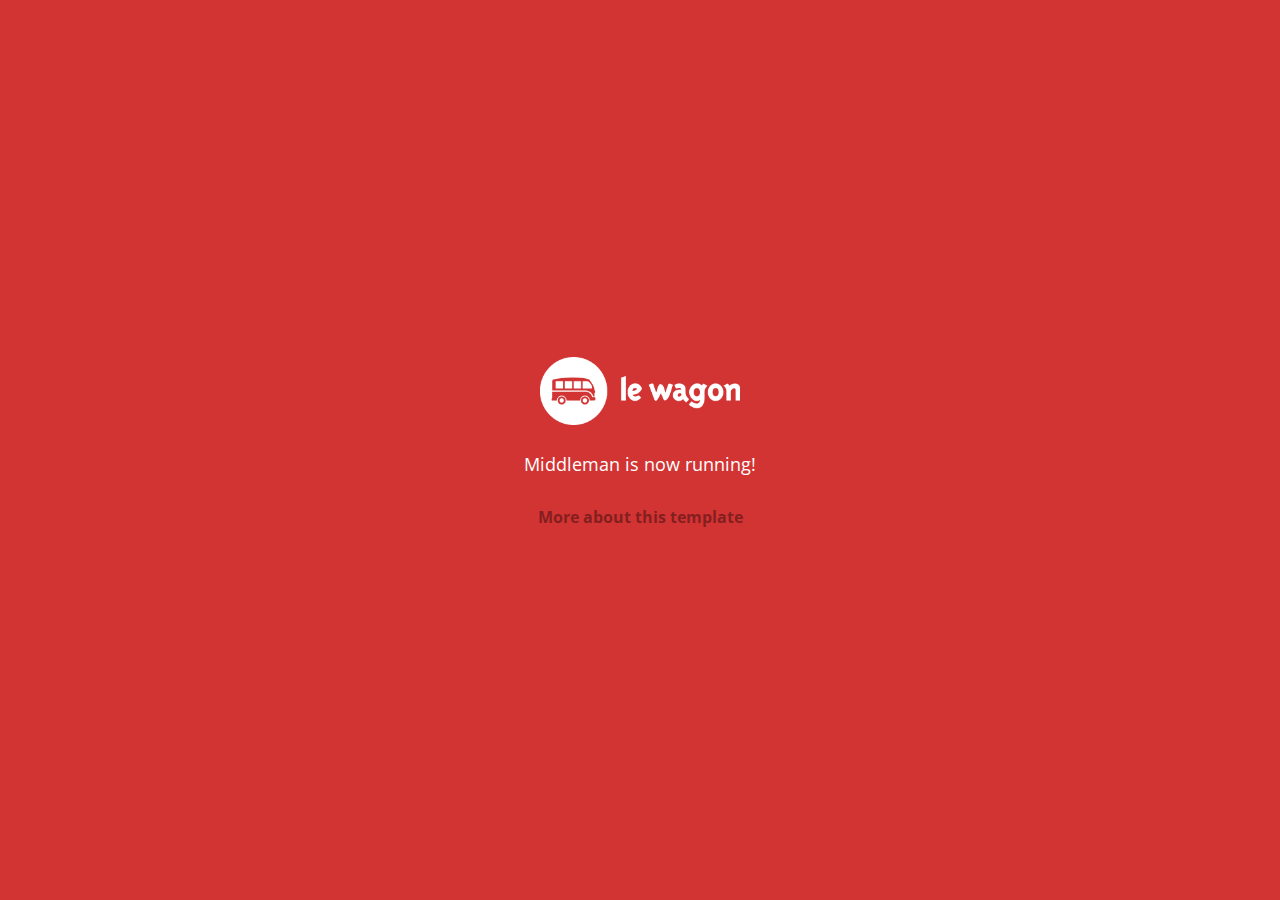
==== index.html @ 1948c85d "Automated commit at 2018-11-30 18:01:20 UTC by middleman-deploy 2.0.0-alpha" ====
<!doctype html>
<html>
  <head>
    <meta charset="utf-8">
    <meta http-equiv="x-ua-compatible" content="ie=edge">
    <meta name="viewport"
          content="width=device-width, initial-scale=1, shrink-to-fit=no">
    <!-- Use the title from a page's frontmatter if it has one -->
    <title>Le Wagon - Middleman</title>
    <link href="stylesheets/application-d8451641.css" rel="stylesheet" />
    <script src="javascripts/application-93de88c9.js"></script>
    <link href="images/favicon-f15af148.png" rel="icon" type="image/png" />
  </head>
  <body>
    <div id="home">
  <div class="home-content">
    <img src="images/logo-acc9c0ec.png" width="200" alt="Logo" />
    <p>
      Middleman is now running!
    </p>
    <p class="about">
      <a href="about.html">More about this template</a>
    </p>
  </div>
</div>

  </body>
</html>
---- stylesheets/application-d8451641.css ----
@import url("https://fonts.googleapis.com/css?family=Open+Sans:400,300,700|Raleway:400,100,300,700,500");/*!
 * Bootstrap v3.3.7 (http://getbootstrap.com)
 * Copyright 2011-2016 Twitter, Inc.
 * Licensed under MIT (https://github.com/twbs/bootstrap/blob/master/LICENSE)
 *//*! normalize.css v3.0.3 | MIT License | github.com/necolas/normalize.css */html{font-family:sans-serif;-ms-text-size-adjust:100%;-webkit-text-size-adjust:100%}body{margin:0}article,aside,details,figcaption,figure,footer,header,hgroup,main,menu,nav,section,summary{display:block}audio,canvas,progress,video{display:inline-block;vertical-align:baseline}audio:not([controls]){display:none;height:0}[hidden],template{display:none}a{background-color:transparent}a:active,a:hover{outline:0}abbr[title]{border-bottom:1px dotted}b,strong{font-weight:bold}dfn{font-style:italic}h1{font-size:2em;margin:0.67em 0}mark{background:#ff0;color:#000}small{font-size:80%}sub,sup{font-size:75%;line-height:0;position:relative;vertical-align:baseline}sup{top:-0.5em}sub{bottom:-0.25em}img{border:0}svg:not(:root){overflow:hidden}figure{margin:1em 40px}hr{-webkit-box-sizing:content-box;box-sizing:content-box;height:0}pre{overflow:auto}code,kbd,pre,samp{font-family:monospace, monospace;font-size:1em}button,input,optgroup,select,textarea{color:inherit;font:inherit;margin:0}button{overflow:visible}button,select{text-transform:none}button,html input[type="button"],input[type="reset"],input[type="submit"]{-webkit-appearance:button;cursor:pointer}button[disabled],html input[disabled]{cursor:default}button::-moz-focus-inner,input::-moz-focus-inner{border:0;padding:0}input{line-height:normal}input[type="checkbox"],input[type="radio"]{-webkit-box-sizing:border-box;box-sizing:border-box;padding:0}input[type="number"]::-webkit-inner-spin-button,input[type="number"]::-webkit-outer-spin-button{height:auto}input[type="search"]{-webkit-appearance:textfield;-webkit-box-sizing:content-box;box-sizing:content-box}input[type="search"]::-webkit-search-cancel-button,input[type="search"]::-webkit-search-decoration{-webkit-appearance:none}fieldset{border:1px solid #c0c0c0;margin:0 2px;padding:0.35em 0.625em 0.75em}legend{border:0;padding:0}textarea{overflow:auto}optgroup{font-weight:bold}table{border-collapse:collapse;border-spacing:0}td,th{padding:0}/*! Source: https://github.com/h5bp/html5-boilerplate/blob/master/src/css/main.css */@media print{*,*:before,*:after{background:transparent !important;color:#000 !important;-webkit-box-shadow:none !important;box-shadow:none !important;text-shadow:none !important}a,a:visited{text-decoration:underline}a[href]:after{content:" (" attr(href) ")"}abbr[title]:after{content:" (" attr(title) ")"}a[href^="#"]:after,a[href^="javascript:"]:after{content:""}pre,blockquote{border:1px solid #999;page-break-inside:avoid}thead{display:table-header-group}tr,img{page-break-inside:avoid}img{max-width:100% !important}p,h2,h3{orphans:3;widows:3}h2,h3{page-break-after:avoid}.navbar{display:none}.btn>.caret,.dropup>.btn>.caret{border-top-color:#000 !important}.label{border:1px solid #000}.table{border-collapse:collapse !important}.table td,.table th{background-color:#fff !important}.table-bordered th,.table-bordered td{border:1px solid #ddd !important}}@font-face{font-family:'Glyphicons Halflings';src:url("../assets/bootstrap/glyphicons-halflings-regular-86b6f62b.eot");src:url("../assets/bootstrap/glyphicons-halflings-regular-86b6f62b.eot?#iefix") format("embedded-opentype"),url("../assets/bootstrap/glyphicons-halflings-regular-ca35b697.woff2") format("woff2"),url("../assets/bootstrap/glyphicons-halflings-regular-278e49a8.woff") format("woff"),url("../assets/bootstrap/glyphicons-halflings-regular-44bc1850.ttf") format("truetype"),url("../assets/bootstrap/glyphicons-halflings-regular-de51a849.svg#glyphicons_halflingsregular") format("svg")}.glyphicon{position:relative;top:1px;display:inline-block;font-family:'Glyphicons Halflings';font-style:normal;font-weight:normal;line-height:1;-webkit-font-smoothing:antialiased;-moz-osx-font-smoothing:grayscale}.glyphicon-asterisk:before{content:"\002a"}.glyphicon-plus:before{content:"\002b"}.glyphicon-euro:before,.glyphicon-eur:before{content:"\20ac"}.glyphicon-minus:before{content:"\2212"}.glyphicon-cloud:before{content:"\2601"}.glyphicon-envelope:before{content:"\2709"}.glyphicon-pencil:before{content:"\270f"}.glyphicon-glass:before{content:"\e001"}.glyphicon-music:before{content:"\e002"}.glyphicon-search:before{content:"\e003"}.glyphicon-heart:before{content:"\e005"}.glyphicon-star:before{content:"\e006"}.glyphicon-star-empty:before{content:"\e007"}.glyphicon-user:before{content:"\e008"}.glyphicon-film:before{content:"\e009"}.glyphicon-th-large:before{content:"\e010"}.glyphicon-th:before{content:"\e011"}.glyphicon-th-list:before{content:"\e012"}.glyphicon-ok:before{content:"\e013"}.glyphicon-remove:before{content:"\e014"}.glyphicon-zoom-in:before{content:"\e015"}.glyphicon-zoom-out:before{content:"\e016"}.glyphicon-off:before{content:"\e017"}.glyphicon-signal:before{content:"\e018"}.glyphicon-cog:before{content:"\e019"}.glyphicon-trash:before{content:"\e020"}.glyphicon-home:before{content:"\e021"}.glyphicon-file:before{content:"\e022"}.glyphicon-time:before{content:"\e023"}.glyphicon-road:before{content:"\e024"}.glyphicon-download-alt:before{content:"\e025"}.glyphicon-download:before{content:"\e026"}.glyphicon-upload:before{content:"\e027"}.glyphicon-inbox:before{content:"\e028"}.glyphicon-play-circle:before{content:"\e029"}.glyphicon-repeat:before{content:"\e030"}.glyphicon-refresh:before{content:"\e031"}.glyphicon-list-alt:before{content:"\e032"}.glyphicon-lock:before{content:"\e033"}.glyphicon-flag:before{content:"\e034"}.glyphicon-headphones:before{content:"\e035"}.glyphicon-volume-off:before{content:"\e036"}.glyphicon-volume-down:before{content:"\e037"}.glyphicon-volume-up:before{content:"\e038"}.glyphicon-qrcode:before{content:"\e039"}.glyphicon-barcode:before{content:"\e040"}.glyphicon-tag:before{content:"\e041"}.glyphicon-tags:before{content:"\e042"}.glyphicon-book:before{content:"\e043"}.glyphicon-bookmark:before{content:"\e044"}.glyphicon-print:before{content:"\e045"}.glyphicon-camera:before{content:"\e046"}.glyphicon-font:before{content:"\e047"}.glyphicon-bold:before{content:"\e048"}.glyphicon-italic:before{content:"\e049"}.glyphicon-text-height:before{content:"\e050"}.glyphicon-text-width:before{content:"\e051"}.glyphicon-align-left:before{content:"\e052"}.glyphicon-align-center:before{content:"\e053"}.glyphicon-align-right:before{content:"\e054"}.glyphicon-align-justify:before{content:"\e055"}.glyphicon-list:before{content:"\e056"}.glyphicon-indent-left:before{content:"\e057"}.glyphicon-indent-right:before{content:"\e058"}.glyphicon-facetime-video:before{content:"\e059"}.glyphicon-picture:before{content:"\e060"}.glyphicon-map-marker:before{content:"\e062"}.glyphicon-adjust:before{content:"\e063"}.glyphicon-tint:before{content:"\e064"}.glyphicon-edit:before{content:"\e065"}.glyphicon-share:before{content:"\e066"}.glyphicon-check:before{content:"\e067"}.glyphicon-move:before{content:"\e068"}.glyphicon-step-backward:before{content:"\e069"}.glyphicon-fast-backward:before{content:"\e070"}.glyphicon-backward:before{content:"\e071"}.glyphicon-play:before{content:"\e072"}.glyphicon-pause:before{content:"\e073"}.glyphicon-stop:before{content:"\e074"}.glyphicon-forward:before{content:"\e075"}.glyphicon-fast-forward:before{content:"\e076"}.glyphicon-step-forward:before{content:"\e077"}.glyphicon-eject:before{content:"\e078"}.glyphicon-chevron-left:before{content:"\e079"}.glyphicon-chevron-right:before{content:"\e080"}.glyphicon-plus-sign:before{content:"\e081"}.glyphicon-minus-sign:before{content:"\e082"}.glyphicon-remove-sign:before{content:"\e083"}.glyphicon-ok-sign:before{content:"\e084"}.glyphicon-question-sign:before{content:"\e085"}.glyphicon-info-sign:before{content:"\e086"}.glyphicon-screenshot:before{content:"\e087"}.glyphicon-remove-circle:before{content:"\e088"}.glyphicon-ok-circle:before{content:"\e089"}.glyphicon-ban-circle:before{content:"\e090"}.glyphicon-arrow-left:before{content:"\e091"}.glyphicon-arrow-right:before{content:"\e092"}.glyphicon-arrow-up:before{content:"\e093"}.glyphicon-arrow-down:before{content:"\e094"}.glyphicon-share-alt:before{content:"\e095"}.glyphicon-resize-full:before{content:"\e096"}.glyphicon-resize-small:before{content:"\e097"}.glyphicon-exclamation-sign:before{content:"\e101"}.glyphicon-gift:before{content:"\e102"}.glyphicon-leaf:before{content:"\e103"}.glyphicon-fire:before{content:"\e104"}.glyphicon-eye-open:before{content:"\e105"}.glyphicon-eye-close:before{content:"\e106"}.glyphicon-warning-sign:before{content:"\e107"}.glyphicon-plane:before{content:"\e108"}.glyphicon-calendar:before{content:"\e109"}.glyphicon-random:before{content:"\e110"}.glyphicon-comment:before{content:"\e111"}.glyphicon-magnet:before{content:"\e112"}.glyphicon-chevron-up:before{content:"\e113"}.glyphicon-chevron-down:before{content:"\e114"}.glyphicon-retweet:before{content:"\e115"}.glyphicon-shopping-cart:before{content:"\e116"}.glyphicon-folder-close:before{content:"\e117"}.glyphicon-folder-open:before{content:"\e118"}.glyphicon-resize-vertical:before{content:"\e119"}.glyphicon-resize-horizontal:before{content:"\e120"}.glyphicon-hdd:before{content:"\e121"}.glyphicon-bullhorn:before{content:"\e122"}.glyphicon-bell:before{content:"\e123"}.glyphicon-certificate:before{content:"\e124"}.glyphicon-thumbs-up:before{content:"\e125"}.glyphicon-thumbs-down:before{content:"\e126"}.glyphicon-hand-right:before{content:"\e127"}.glyphicon-hand-left:before{content:"\e128"}.glyphicon-hand-up:before{content:"\e129"}.glyphicon-hand-down:before{content:"\e130"}.glyphicon-circle-arrow-right:before{content:"\e131"}.glyphicon-circle-arrow-left:before{content:"\e132"}.glyphicon-circle-arrow-up:before{content:"\e133"}.glyphicon-circle-arrow-down:before{content:"\e134"}.glyphicon-globe:before{content:"\e135"}.glyphicon-wrench:before{content:"\e136"}.glyphicon-tasks:before{content:"\e137"}.glyphicon-filter:before{content:"\e138"}.glyphicon-briefcase:before{content:"\e139"}.glyphicon-fullscreen:before{content:"\e140"}.glyphicon-dashboard:before{content:"\e141"}.glyphicon-paperclip:before{content:"\e142"}.glyphicon-heart-empty:before{content:"\e143"}.glyphicon-link:before{content:"\e144"}.glyphicon-phone:before{content:"\e145"}.glyphicon-pushpin:before{content:"\e146"}.glyphicon-usd:before{content:"\e148"}.glyphicon-gbp:before{content:"\e149"}.glyphicon-sort:before{content:"\e150"}.glyphicon-sort-by-alphabet:before{content:"\e151"}.glyphicon-sort-by-alphabet-alt:before{content:"\e152"}.glyphicon-sort-by-order:before{content:"\e153"}.glyphicon-sort-by-order-alt:before{content:"\e154"}.glyphicon-sort-by-attributes:before{content:"\e155"}.glyphicon-sort-by-attributes-alt:before{content:"\e156"}.glyphicon-unchecked:before{content:"\e157"}.glyphicon-expand:before{content:"\e158"}.glyphicon-collapse-down:before{content:"\e159"}.glyphicon-collapse-up:before{content:"\e160"}.glyphicon-log-in:before{content:"\e161"}.glyphicon-flash:before{content:"\e162"}.glyphicon-log-out:before{content:"\e163"}.glyphicon-new-window:before{content:"\e164"}.glyphicon-record:before{content:"\e165"}.glyphicon-save:before{content:"\e166"}.glyphicon-open:before{content:"\e167"}.glyphicon-saved:before{content:"\e168"}.glyphicon-import:before{content:"\e169"}.glyphicon-export:before{content:"\e170"}.glyphicon-send:before{content:"\e171"}.glyphicon-floppy-disk:before{content:"\e172"}.glyphicon-floppy-saved:before{content:"\e173"}.glyphicon-floppy-remove:before{content:"\e174"}.glyphicon-floppy-save:before{content:"\e175"}.glyphicon-floppy-open:before{content:"\e176"}.glyphicon-credit-card:before{content:"\e177"}.glyphicon-transfer:before{content:"\e178"}.glyphicon-cutlery:before{content:"\e179"}.glyphicon-header:before{content:"\e180"}.glyphicon-compressed:before{content:"\e181"}.glyphicon-earphone:before{content:"\e182"}.glyphicon-phone-alt:before{content:"\e183"}.glyphicon-tower:before{content:"\e184"}.glyphicon-stats:before{content:"\e185"}.glyphicon-sd-video:before{content:"\e186"}.glyphicon-hd-video:before{content:"\e187"}.glyphicon-subtitles:before{content:"\e188"}.glyphicon-sound-stereo:before{content:"\e189"}.glyphicon-sound-dolby:before{content:"\e190"}.glyphicon-sound-5-1:before{content:"\e191"}.glyphicon-sound-6-1:before{content:"\e192"}.glyphicon-sound-7-1:before{content:"\e193"}.glyphicon-copyright-mark:before{content:"\e194"}.glyphicon-registration-mark:before{content:"\e195"}.glyphicon-cloud-download:before{content:"\e197"}.glyphicon-cloud-upload:before{content:"\e198"}.glyphicon-tree-conifer:before{content:"\e199"}.glyphicon-tree-deciduous:before{content:"\e200"}.glyphicon-cd:before{content:"\e201"}.glyphicon-save-file:before{content:"\e202"}.glyphicon-open-file:before{content:"\e203"}.glyphicon-level-up:before{content:"\e204"}.glyphicon-copy:before{content:"\e205"}.glyphicon-paste:before{content:"\e206"}.glyphicon-alert:before{content:"\e209"}.glyphicon-equalizer:before{content:"\e210"}.glyphicon-king:before{content:"\e211"}.glyphicon-queen:before{content:"\e212"}.glyphicon-pawn:before{content:"\e213"}.glyphicon-bishop:before{content:"\e214"}.glyphicon-knight:before{content:"\e215"}.glyphicon-baby-formula:before{content:"\e216"}.glyphicon-tent:before{content:"\26fa"}.glyphicon-blackboard:before{content:"\e218"}.glyphicon-bed:before{content:"\e219"}.glyphicon-apple:before{content:"\f8ff"}.glyphicon-erase:before{content:"\e221"}.glyphicon-hourglass:before{content:"\231b"}.glyphicon-lamp:before{content:"\e223"}.glyphicon-duplicate:before{content:"\e224"}.glyphicon-piggy-bank:before{content:"\e225"}.glyphicon-scissors:before{content:"\e226"}.glyphicon-bitcoin:before{content:"\e227"}.glyphicon-btc:before{content:"\e227"}.glyphicon-xbt:before{content:"\e227"}.glyphicon-yen:before{content:"\00a5"}.glyphicon-jpy:before{content:"\00a5"}.glyphicon-ruble:before{content:"\20bd"}.glyphicon-rub:before{content:"\20bd"}.glyphicon-scale:before{content:"\e230"}.glyphicon-ice-lolly:before{content:"\e231"}.glyphicon-ice-lolly-tasted:before{content:"\e232"}.glyphicon-education:before{content:"\e233"}.glyphicon-option-horizontal:before{content:"\e234"}.glyphicon-option-vertical:before{content:"\e235"}.glyphicon-menu-hamburger:before{content:"\e236"}.glyphicon-modal-window:before{content:"\e237"}.glyphicon-oil:before{content:"\e238"}.glyphicon-grain:before{content:"\e239"}.glyphicon-sunglasses:before{content:"\e240"}.glyphicon-text-size:before{content:"\e241"}.glyphicon-text-color:before{content:"\e242"}.glyphicon-text-background:before{content:"\e243"}.glyphicon-object-align-top:before{content:"\e244"}.glyphicon-object-align-bottom:before{content:"\e245"}.glyphicon-object-align-horizontal:before{content:"\e246"}.glyphicon-object-align-left:before{content:"\e247"}.glyphicon-object-align-vertical:before{content:"\e248"}.glyphicon-object-align-right:before{content:"\e249"}.glyphicon-triangle-right:before{content:"\e250"}.glyphicon-triangle-left:before{content:"\e251"}.glyphicon-triangle-bottom:before{content:"\e252"}.glyphicon-triangle-top:before{content:"\e253"}.glyphicon-console:before{content:"\e254"}.glyphicon-superscript:before{content:"\e255"}.glyphicon-subscript:before{content:"\e256"}.glyphicon-menu-left:before{content:"\e257"}.glyphicon-menu-right:before{content:"\e258"}.glyphicon-menu-down:before{content:"\e259"}.glyphicon-menu-up:before{content:"\e260"}*{-webkit-box-sizing:border-box;box-sizing:border-box}*:before,*:after{-webkit-box-sizing:border-box;box-sizing:border-box}html{font-size:10px;-webkit-tap-highlight-color:transparent}body{font-family:"Open Sans", "Helvetica", "sans-serif";font-size:18px;line-height:1.42857143;color:#333333;background-color:#F4F4F4}input,button,select,textarea{font-family:inherit;font-size:inherit;line-height:inherit}a{color:#469AE0;text-decoration:none}a:hover,a:focus{color:#1f74ba;text-decoration:underline}a:focus{outline:5px auto -webkit-focus-ring-color;outline-offset:-2px}figure{margin:0}img{vertical-align:middle}.img-responsive{display:block;max-width:100%;height:auto}.img-rounded{border-radius:2px}.img-thumbnail{padding:4px;line-height:1.42857143;background-color:#F4F4F4;border:1px solid #ddd;border-radius:2px;-webkit-transition:all 0.2s ease-in-out;transition:all 0.2s ease-in-out;display:inline-block;max-width:100%;height:auto}.img-circle{border-radius:50%}hr{margin-top:25px;margin-bottom:25px;border:0;border-top:1px solid #eeeeee}.sr-only{position:absolute;width:1px;height:1px;margin:-1px;padding:0;overflow:hidden;clip:rect(0, 0, 0, 0);border:0}.sr-only-focusable:active,.sr-only-focusable:focus{position:static;width:auto;height:auto;margin:0;overflow:visible;clip:auto}[role="button"]{cursor:pointer}h1,h2,h3,h4,h5,h6,.h1,.h2,.h3,.h4,.h5,.h6{font-family:"Raleway", "Helvetica", "sans-serif";font-weight:500;line-height:1.1;color:inherit}h1 small,h1 .small,h2 small,h2 .small,h3 small,h3 .small,h4 small,h4 .small,h5 small,h5 .small,h6 small,h6 .small,.h1 small,.h1 .small,.h2 small,.h2 .small,.h3 small,.h3 .small,.h4 small,.h4 .small,.h5 small,.h5 .small,.h6 small,.h6 .small{font-weight:normal;line-height:1;color:#777777}h1,.h1,h2,.h2,h3,.h3{margin-top:25px;margin-bottom:12.5px}h1 small,h1 .small,.h1 small,.h1 .small,h2 small,h2 .small,.h2 small,.h2 .small,h3 small,h3 .small,.h3 small,.h3 .small{font-size:65%}h4,.h4,h5,.h5,h6,.h6{margin-top:12.5px;margin-bottom:12.5px}h4 small,h4 .small,.h4 small,.h4 .small,h5 small,h5 .small,.h5 small,.h5 .small,h6 small,h6 .small,.h6 small,.h6 .small{font-size:75%}h1,.h1{font-size:46px}h2,.h2{font-size:38px}h3,.h3{font-size:31px}h4,.h4{font-size:23px}h5,.h5{font-size:18px}h6,.h6{font-size:16px}p{margin:0 0 12.5px}.lead{margin-bottom:25px;font-size:20px;font-weight:300;line-height:1.4}@media (min-width: 768px){.lead{font-size:27px}}small,.small{font-size:88%}mark,.mark{background-color:#fcf8e3;padding:.2em}.text-left{text-align:left}.text-right{text-align:right}.text-center{text-align:center}.text-justify{text-align:justify}.text-nowrap{white-space:nowrap}.text-lowercase{text-transform:lowercase}.text-uppercase,.initialism{text-transform:uppercase}.text-capitalize{text-transform:capitalize}.text-muted{color:#777777}.text-primary{color:#469AE0}a.text-primary:hover,a.text-primary:focus{color:#2381d0}.text-success{color:#3c763d}a.text-success:hover,a.text-success:focus{color:#2b542c}.text-info{color:#31708f}a.text-info:hover,a.text-info:focus{color:#245269}.text-warning{color:#8a6d3b}a.text-warning:hover,a.text-warning:focus{color:#66512c}.text-danger{color:#a94442}a.text-danger:hover,a.text-danger:focus{color:#843534}.bg-primary{color:#fff}.bg-primary{background-color:#469AE0}a.bg-primary:hover,a.bg-primary:focus{background-color:#2381d0}.bg-success{background-color:#dff0d8}a.bg-success:hover,a.bg-success:focus{background-color:#c1e2b3}.bg-info{background-color:#d9edf7}a.bg-info:hover,a.bg-info:focus{background-color:#afd9ee}.bg-warning{background-color:#fcf8e3}a.bg-warning:hover,a.bg-warning:focus{background-color:#f7ecb5}.bg-danger{background-color:#f2dede}a.bg-danger:hover,a.bg-danger:focus{background-color:#e4b9b9}.page-header{padding-bottom:11.5px;margin:50px 0 25px;border-bottom:1px solid #eeeeee}ul,ol{margin-top:0;margin-bottom:12.5px}ul ul,ul ol,ol ul,ol ol{margin-bottom:0}.list-unstyled{padding-left:0;list-style:none}.list-inline{padding-left:0;list-style:none;margin-left:-5px}.list-inline>li{display:inline-block;padding-left:5px;padding-right:5px}dl{margin-top:0;margin-bottom:25px}dt,dd{line-height:1.42857143}dt{font-weight:bold}dd{margin-left:0}.dl-horizontal dd:before,.dl-horizontal dd:after{content:" ";display:table}.dl-horizontal dd:after{clear:both}@media (min-width: 768px){.dl-horizontal dt{float:left;width:160px;clear:left;text-align:right;overflow:hidden;text-overflow:ellipsis;white-space:nowrap}.dl-horizontal dd{margin-left:180px}}abbr[title],abbr[data-original-title]{cursor:help;border-bottom:1px dotted #777777}.initialism{font-size:90%}blockquote{padding:12.5px 25px;margin:0 0 25px;font-size:22.5px;border-left:5px solid #eeeeee}blockquote p:last-child,blockquote ul:last-child,blockquote ol:last-child{margin-bottom:0}blockquote footer,blockquote small,blockquote .small{display:block;font-size:80%;line-height:1.42857143;color:#777777}blockquote footer:before,blockquote small:before,blockquote .small:before{content:'\2014 \00A0'}.blockquote-reverse,blockquote.pull-right{padding-right:15px;padding-left:0;border-right:5px solid #eeeeee;border-left:0;text-align:right}.blockquote-reverse footer:before,.blockquote-reverse small:before,.blockquote-reverse .small:before,blockquote.pull-right footer:before,blockquote.pull-right small:before,blockquote.pull-right .small:before{content:''}.blockquote-reverse footer:after,.blockquote-reverse small:after,.blockquote-reverse .small:after,blockquote.pull-right footer:after,blockquote.pull-right small:after,blockquote.pull-right .small:after{content:'\00A0 \2014'}address{margin-bottom:25px;font-style:normal;line-height:1.42857143}code,kbd,pre,samp{font-family:Menlo, Monaco, Consolas, "Courier New", monospace}code{padding:2px 4px;font-size:90%;color:#c7254e;background-color:#f9f2f4;border-radius:2px}kbd{padding:2px 4px;font-size:90%;color:#fff;background-color:#333;border-radius:2px;-webkit-box-shadow:inset 0 -1px 0 rgba(0,0,0,0.25);box-shadow:inset 0 -1px 0 rgba(0,0,0,0.25)}kbd kbd{padding:0;font-size:100%;font-weight:bold;-webkit-box-shadow:none;box-shadow:none}pre{display:block;padding:12px;margin:0 0 12.5px;font-size:17px;line-height:1.42857143;word-break:break-all;word-wrap:break-word;color:#333333;background-color:#f5f5f5;border:1px solid #ccc;border-radius:2px}pre code{padding:0;font-size:inherit;color:inherit;white-space:pre-wrap;background-color:transparent;border-radius:0}.pre-scrollable{max-height:340px;overflow-y:scroll}.container{margin-right:auto;margin-left:auto;padding-left:15px;padding-right:15px}.container:before,.container:after{content:" ";display:table}.container:after{clear:both}@media (min-width: 768px){.container{width:750px}}@media (min-width: 992px){.container{width:970px}}@media (min-width: 1200px){.container{width:1170px}}.container-fluid{margin-right:auto;margin-left:auto;padding-left:15px;padding-right:15px}.container-fluid:before,.container-fluid:after{content:" ";display:table}.container-fluid:after{clear:both}.row{margin-left:-15px;margin-right:-15px}.row:before,.row:after{content:" ";display:table}.row:after{clear:both}.col-xs-1,.col-sm-1,.col-md-1,.col-lg-1,.col-xs-2,.col-sm-2,.col-md-2,.col-lg-2,.col-xs-3,.col-sm-3,.col-md-3,.col-lg-3,.col-xs-4,.col-sm-4,.col-md-4,.col-lg-4,.col-xs-5,.col-sm-5,.col-md-5,.col-lg-5,.col-xs-6,.col-sm-6,.col-md-6,.col-lg-6,.col-xs-7,.col-sm-7,.col-md-7,.col-lg-7,.col-xs-8,.col-sm-8,.col-md-8,.col-lg-8,.col-xs-9,.col-sm-9,.col-md-9,.col-lg-9,.col-xs-10,.col-sm-10,.col-md-10,.col-lg-10,.col-xs-11,.col-sm-11,.col-md-11,.col-lg-11,.col-xs-12,.col-sm-12,.col-md-12,.col-lg-12{position:relative;min-height:1px;padding-left:15px;padding-right:15px}.col-xs-1,.col-xs-2,.col-xs-3,.col-xs-4,.col-xs-5,.col-xs-6,.col-xs-7,.col-xs-8,.col-xs-9,.col-xs-10,.col-xs-11,.col-xs-12{float:left}.col-xs-1{width:8.33333333%}.col-xs-2{width:16.66666667%}.col-xs-3{width:25%}.col-xs-4{width:33.33333333%}.col-xs-5{width:41.66666667%}.col-xs-6{width:50%}.col-xs-7{width:58.33333333%}.col-xs-8{width:66.66666667%}.col-xs-9{width:75%}.col-xs-10{width:83.33333333%}.col-xs-11{width:91.66666667%}.col-xs-12{width:100%}.col-xs-pull-0{right:auto}.col-xs-pull-1{right:8.33333333%}.col-xs-pull-2{right:16.66666667%}.col-xs-pull-3{right:25%}.col-xs-pull-4{right:33.33333333%}.col-xs-pull-5{right:41.66666667%}.col-xs-pull-6{right:50%}.col-xs-pull-7{right:58.33333333%}.col-xs-pull-8{right:66.66666667%}.col-xs-pull-9{right:75%}.col-xs-pull-10{right:83.33333333%}.col-xs-pull-11{right:91.66666667%}.col-xs-pull-12{right:100%}.col-xs-push-0{left:auto}.col-xs-push-1{left:8.33333333%}.col-xs-push-2{left:16.66666667%}.col-xs-push-3{left:25%}.col-xs-push-4{left:33.33333333%}.col-xs-push-5{left:41.66666667%}.col-xs-push-6{left:50%}.col-xs-push-7{left:58.33333333%}.col-xs-push-8{left:66.66666667%}.col-xs-push-9{left:75%}.col-xs-push-10{left:83.33333333%}.col-xs-push-11{left:91.66666667%}.col-xs-push-12{left:100%}.col-xs-offset-0{margin-left:0%}.col-xs-offset-1{margin-left:8.33333333%}.col-xs-offset-2{margin-left:16.66666667%}.col-xs-offset-3{margin-left:25%}.col-xs-offset-4{margin-left:33.33333333%}.col-xs-offset-5{margin-left:41.66666667%}.col-xs-offset-6{margin-left:50%}.col-xs-offset-7{margin-left:58.33333333%}.col-xs-offset-8{margin-left:66.66666667%}.col-xs-offset-9{margin-left:75%}.col-xs-offset-10{margin-left:83.33333333%}.col-xs-offset-11{margin-left:91.66666667%}.col-xs-offset-12{margin-left:100%}@media (min-width: 768px){.col-sm-1,.col-sm-2,.col-sm-3,.col-sm-4,.col-sm-5,.col-sm-6,.col-sm-7,.col-sm-8,.col-sm-9,.col-sm-10,.col-sm-11,.col-sm-12{float:left}.col-sm-1{width:8.33333333%}.col-sm-2{width:16.66666667%}.col-sm-3{width:25%}.col-sm-4{width:33.33333333%}.col-sm-5{width:41.66666667%}.col-sm-6{width:50%}.col-sm-7{width:58.33333333%}.col-sm-8{width:66.66666667%}.col-sm-9{width:75%}.col-sm-10{width:83.33333333%}.col-sm-11{width:91.66666667%}.col-sm-12{width:100%}.col-sm-pull-0{right:auto}.col-sm-pull-1{right:8.33333333%}.col-sm-pull-2{right:16.66666667%}.col-sm-pull-3{right:25%}.col-sm-pull-4{right:33.33333333%}.col-sm-pull-5{right:41.66666667%}.col-sm-pull-6{right:50%}.col-sm-pull-7{right:58.33333333%}.col-sm-pull-8{right:66.66666667%}.col-sm-pull-9{right:75%}.col-sm-pull-10{right:83.33333333%}.col-sm-pull-11{right:91.66666667%}.col-sm-pull-12{right:100%}.col-sm-push-0{left:auto}.col-sm-push-1{left:8.33333333%}.col-sm-push-2{left:16.66666667%}.col-sm-push-3{left:25%}.col-sm-push-4{left:33.33333333%}.col-sm-push-5{left:41.66666667%}.col-sm-push-6{left:50%}.col-sm-push-7{left:58.33333333%}.col-sm-push-8{left:66.66666667%}.col-sm-push-9{left:75%}.col-sm-push-10{left:83.33333333%}.col-sm-push-11{left:91.66666667%}.col-sm-push-12{left:100%}.col-sm-offset-0{margin-left:0%}.col-sm-offset-1{margin-left:8.33333333%}.col-sm-offset-2{margin-left:16.66666667%}.col-sm-offset-3{margin-left:25%}.col-sm-offset-4{margin-left:33.33333333%}.col-sm-offset-5{margin-left:41.66666667%}.col-sm-offset-6{margin-left:50%}.col-sm-offset-7{margin-left:58.33333333%}.col-sm-offset-8{margin-left:66.66666667%}.col-sm-offset-9{margin-left:75%}.col-sm-offset-10{margin-left:83.33333333%}.col-sm-offset-11{margin-left:91.66666667%}.col-sm-offset-12{margin-left:100%}}@media (min-width: 992px){.col-md-1,.col-md-2,.col-md-3,.col-md-4,.col-md-5,.col-md-6,.col-md-7,.col-md-8,.col-md-9,.col-md-10,.col-md-11,.col-md-12{float:left}.col-md-1{width:8.33333333%}.col-md-2{width:16.66666667%}.col-md-3{width:25%}.col-md-4{width:33.33333333%}.col-md-5{width:41.66666667%}.col-md-6{width:50%}.col-md-7{width:58.33333333%}.col-md-8{width:66.66666667%}.col-md-9{width:75%}.col-md-10{width:83.33333333%}.col-md-11{width:91.66666667%}.col-md-12{width:100%}.col-md-pull-0{right:auto}.col-md-pull-1{right:8.33333333%}.col-md-pull-2{right:16.66666667%}.col-md-pull-3{right:25%}.col-md-pull-4{right:33.33333333%}.col-md-pull-5{right:41.66666667%}.col-md-pull-6{right:50%}.col-md-pull-7{right:58.33333333%}.col-md-pull-8{right:66.66666667%}.col-md-pull-9{right:75%}.col-md-pull-10{right:83.33333333%}.col-md-pull-11{right:91.66666667%}.col-md-pull-12{right:100%}.col-md-push-0{left:auto}.col-md-push-1{left:8.33333333%}.col-md-push-2{left:16.66666667%}.col-md-push-3{left:25%}.col-md-push-4{left:33.33333333%}.col-md-push-5{left:41.66666667%}.col-md-push-6{left:50%}.col-md-push-7{left:58.33333333%}.col-md-push-8{left:66.66666667%}.col-md-push-9{left:75%}.col-md-push-10{left:83.33333333%}.col-md-push-11{left:91.66666667%}.col-md-push-12{left:100%}.col-md-offset-0{margin-left:0%}.col-md-offset-1{margin-left:8.33333333%}.col-md-offset-2{margin-left:16.66666667%}.col-md-offset-3{margin-left:25%}.col-md-offset-4{margin-left:33.33333333%}.col-md-offset-5{margin-left:41.66666667%}.col-md-offset-6{margin-left:50%}.col-md-offset-7{margin-left:58.33333333%}.col-md-offset-8{margin-left:66.66666667%}.col-md-offset-9{margin-left:75%}.col-md-offset-10{margin-left:83.33333333%}.col-md-offset-11{margin-left:91.66666667%}.col-md-offset-12{margin-left:100%}}@media (min-width: 1200px){.col-lg-1,.col-lg-2,.col-lg-3,.col-lg-4,.col-lg-5,.col-lg-6,.col-lg-7,.col-lg-8,.col-lg-9,.col-lg-10,.col-lg-11,.col-lg-12{float:left}.col-lg-1{width:8.33333333%}.col-lg-2{width:16.66666667%}.col-lg-3{width:25%}.col-lg-4{width:33.33333333%}.col-lg-5{width:41.66666667%}.col-lg-6{width:50%}.col-lg-7{width:58.33333333%}.col-lg-8{width:66.66666667%}.col-lg-9{width:75%}.col-lg-10{width:83.33333333%}.col-lg-11{width:91.66666667%}.col-lg-12{width:100%}.col-lg-pull-0{right:auto}.col-lg-pull-1{right:8.33333333%}.col-lg-pull-2{right:16.66666667%}.col-lg-pull-3{right:25%}.col-lg-pull-4{right:33.33333333%}.col-lg-pull-5{right:41.66666667%}.col-lg-pull-6{right:50%}.col-lg-pull-7{right:58.33333333%}.col-lg-pull-8{right:66.66666667%}.col-lg-pull-9{right:75%}.col-lg-pull-10{right:83.33333333%}.col-lg-pull-11{right:91.66666667%}.col-lg-pull-12{right:100%}.col-lg-push-0{left:auto}.col-lg-push-1{left:8.33333333%}.col-lg-push-2{left:16.66666667%}.col-lg-push-3{left:25%}.col-lg-push-4{left:33.33333333%}.col-lg-push-5{left:41.66666667%}.col-lg-push-6{left:50%}.col-lg-push-7{left:58.33333333%}.col-lg-push-8{left:66.66666667%}.col-lg-push-9{left:75%}.col-lg-push-10{left:83.33333333%}.col-lg-push-11{left:91.66666667%}.col-lg-push-12{left:100%}.col-lg-offset-0{margin-left:0%}.col-lg-offset-1{margin-left:8.33333333%}.col-lg-offset-2{margin-left:16.66666667%}.col-lg-offset-3{margin-left:25%}.col-lg-offset-4{margin-left:33.33333333%}.col-lg-offset-5{margin-left:41.66666667%}.col-lg-offset-6{margin-left:50%}.col-lg-offset-7{margin-left:58.33333333%}.col-lg-offset-8{margin-left:66.66666667%}.col-lg-offset-9{margin-left:75%}.col-lg-offset-10{margin-left:83.33333333%}.col-lg-offset-11{margin-left:91.66666667%}.col-lg-offset-12{margin-left:100%}}table{background-color:transparent}caption{padding-top:8px;padding-bottom:8px;color:#777777;text-align:left}th{text-align:left}.table{width:100%;max-width:100%;margin-bottom:25px}.table>thead>tr>th,.table>thead>tr>td,.table>tbody>tr>th,.table>tbody>tr>td,.table>tfoot>tr>th,.table>tfoot>tr>td{padding:8px;line-height:1.42857143;vertical-align:top;border-top:1px solid #ddd}.table>thead>tr>th{vertical-align:bottom;border-bottom:2px solid #ddd}.table>caption+thead>tr:first-child>th,.table>caption+thead>tr:first-child>td,.table>colgroup+thead>tr:first-child>th,.table>colgroup+thead>tr:first-child>td,.table>thead:first-child>tr:first-child>th,.table>thead:first-child>tr:first-child>td{border-top:0}.table>tbody+tbody{border-top:2px solid #ddd}.table .table{background-color:#F4F4F4}.table-condensed>thead>tr>th,.table-condensed>thead>tr>td,.table-condensed>tbody>tr>th,.table-condensed>tbody>tr>td,.table-condensed>tfoot>tr>th,.table-condensed>tfoot>tr>td{padding:5px}.table-bordered{border:1px solid #ddd}.table-bordered>thead>tr>th,.table-bordered>thead>tr>td,.table-bordered>tbody>tr>th,.table-bordered>tbody>tr>td,.table-bordered>tfoot>tr>th,.table-bordered>tfoot>tr>td{border:1px solid #ddd}.table-bordered>thead>tr>th,.table-bordered>thead>tr>td{border-bottom-width:2px}.table-striped>tbody>tr:nth-of-type(odd){background-color:#f9f9f9}.table-hover>tbody>tr:hover{background-color:#f5f5f5}table col[class*="col-"]{position:static;float:none;display:table-column}table td[class*="col-"],table th[class*="col-"]{position:static;float:none;display:table-cell}.table>thead>tr>td.active,.table>thead>tr>th.active,.table>thead>tr.active>td,.table>thead>tr.active>th,.table>tbody>tr>td.active,.table>tbody>tr>th.active,.table>tbody>tr.active>td,.table>tbody>tr.active>th,.table>tfoot>tr>td.active,.table>tfoot>tr>th.active,.table>tfoot>tr.active>td,.table>tfoot>tr.active>th{background-color:#f5f5f5}.table-hover>tbody>tr>td.active:hover,.table-hover>tbody>tr>th.active:hover,.table-hover>tbody>tr.active:hover>td,.table-hover>tbody>tr:hover>.active,.table-hover>tbody>tr.active:hover>th{background-color:#e8e8e8}.table>thead>tr>td.success,.table>thead>tr>th.success,.table>thead>tr.success>td,.table>thead>tr.success>th,.table>tbody>tr>td.success,.table>tbody>tr>th.success,.table>tbody>tr.success>td,.table>tbody>tr.success>th,.table>tfoot>tr>td.success,.table>tfoot>tr>th.success,.table>tfoot>tr.success>td,.table>tfoot>tr.success>th{background-color:#dff0d8}.table-hover>tbody>tr>td.success:hover,.table-hover>tbody>tr>th.success:hover,.table-hover>tbody>tr.success:hover>td,.table-hover>tbody>tr:hover>.success,.table-hover>tbody>tr.success:hover>th{background-color:#d0e9c6}.table>thead>tr>td.info,.table>thead>tr>th.info,.table>thead>tr.info>td,.table>thead>tr.info>th,.table>tbody>tr>td.info,.table>tbody>tr>th.info,.table>tbody>tr.info>td,.table>tbody>tr.info>th,.table>tfoot>tr>td.info,.table>tfoot>tr>th.info,.table>tfoot>tr.info>td,.table>tfoot>tr.info>th{background-color:#d9edf7}.table-hover>tbody>tr>td.info:hover,.table-hover>tbody>tr>th.info:hover,.table-hover>tbody>tr.info:hover>td,.table-hover>tbody>tr:hover>.info,.table-hover>tbody>tr.info:hover>th{background-color:#c4e3f3}.table>thead>tr>td.warning,.table>thead>tr>th.warning,.table>thead>tr.warning>td,.table>thead>tr.warning>th,.table>tbody>tr>td.warning,.table>tbody>tr>th.warning,.table>tbody>tr.warning>td,.table>tbody>tr.warning>th,.table>tfoot>tr>td.warning,.table>tfoot>tr>th.warning,.table>tfoot>tr.warning>td,.table>tfoot>tr.warning>th{background-color:#fcf8e3}.table-hover>tbody>tr>td.warning:hover,.table-hover>tbody>tr>th.warning:hover,.table-hover>tbody>tr.warning:hover>td,.table-hover>tbody>tr:hover>.warning,.table-hover>tbody>tr.warning:hover>th{background-color:#faf2cc}.table>thead>tr>td.danger,.table>thead>tr>th.danger,.table>thead>tr.danger>td,.table>thead>tr.danger>th,.table>tbody>tr>td.danger,.table>tbody>tr>th.danger,.table>tbody>tr.danger>td,.table>tbody>tr.danger>th,.table>tfoot>tr>td.danger,.table>tfoot>tr>th.danger,.table>tfoot>tr.danger>td,.table>tfoot>tr.danger>th{background-color:#f2dede}.table-hover>tbody>tr>td.danger:hover,.table-hover>tbody>tr>th.danger:hover,.table-hover>tbody>tr.danger:hover>td,.table-hover>tbody>tr:hover>.danger,.table-hover>tbody>tr.danger:hover>th{background-color:#ebcccc}.table-responsive{overflow-x:auto;min-height:0.01%}@media screen and (max-width: 767px){.table-responsive{width:100%;margin-bottom:18.75px;overflow-y:hidden;-ms-overflow-style:-ms-autohiding-scrollbar;border:1px solid #ddd}.table-responsive>.table{margin-bottom:0}.table-responsive>.table>thead>tr>th,.table-responsive>.table>thead>tr>td,.table-responsive>.table>tbody>tr>th,.table-responsive>.table>tbody>tr>td,.table-responsive>.table>tfoot>tr>th,.table-responsive>.table>tfoot>tr>td{white-space:nowrap}.table-responsive>.table-bordered{border:0}.table-responsive>.table-bordered>thead>tr>th:first-child,.table-responsive>.table-bordered>thead>tr>td:first-child,.table-responsive>.table-bordered>tbody>tr>th:first-child,.table-responsive>.table-bordered>tbody>tr>td:first-child,.table-responsive>.table-bordered>tfoot>tr>th:first-child,.table-responsive>.table-bordered>tfoot>tr>td:first-child{border-left:0}.table-responsive>.table-bordered>thead>tr>th:last-child,.table-responsive>.table-bordered>thead>tr>td:last-child,.table-responsive>.table-bordered>tbody>tr>th:last-child,.table-responsive>.table-bordered>tbody>tr>td:last-child,.table-responsive>.table-bordered>tfoot>tr>th:last-child,.table-responsive>.table-bordered>tfoot>tr>td:last-child{border-right:0}.table-responsive>.table-bordered>tbody>tr:last-child>th,.table-responsive>.table-bordered>tbody>tr:last-child>td,.table-responsive>.table-bordered>tfoot>tr:last-child>th,.table-responsive>.table-bordered>tfoot>tr:last-child>td{border-bottom:0}}fieldset{padding:0;margin:0;border:0;min-width:0}legend{display:block;width:100%;padding:0;margin-bottom:25px;font-size:27px;line-height:inherit;color:#333333;border:0;border-bottom:1px solid #e5e5e5}label{display:inline-block;max-width:100%;margin-bottom:5px;font-weight:bold}input[type="search"]{-webkit-box-sizing:border-box;box-sizing:border-box}input[type="radio"],input[type="checkbox"]{margin:4px 0 0;margin-top:1px \9;line-height:normal}input[type="file"]{display:block}input[type="range"]{display:block;width:100%}select[multiple],select[size]{height:auto}input[type="file"]:focus,input[type="radio"]:focus,input[type="checkbox"]:focus{outline:5px auto -webkit-focus-ring-color;outline-offset:-2px}output{display:block;padding-top:7px;font-size:18px;line-height:1.42857143;color:#000000}.form-control{display:block;width:100%;height:39px;padding:6px 12px;font-size:18px;line-height:1.42857143;color:#000000;background-color:#fff;background-image:none;border:1px solid #ccc;border-radius:2px;-webkit-box-shadow:inset 0 1px 1px rgba(0,0,0,0.075);box-shadow:inset 0 1px 1px rgba(0,0,0,0.075);-webkit-transition:border-color ease-in-out 0.15s, box-shadow ease-in-out 0.15s;-webkit-transition:border-color ease-in-out 0.15s, -webkit-box-shadow ease-in-out 0.15s;transition:border-color ease-in-out 0.15s, -webkit-box-shadow ease-in-out 0.15s;transition:border-color ease-in-out 0.15s, box-shadow ease-in-out 0.15s;transition:border-color ease-in-out 0.15s, box-shadow ease-in-out 0.15s, -webkit-box-shadow ease-in-out 0.15s}.form-control:focus{border-color:#66afe9;outline:0;-webkit-box-shadow:inset 0 1px 1px rgba(0,0,0,0.075),0 0 8px rgba(102,175,233,0.6);box-shadow:inset 0 1px 1px rgba(0,0,0,0.075),0 0 8px rgba(102,175,233,0.6)}.form-control::-moz-placeholder{color:#999;opacity:1}.form-control:-ms-input-placeholder{color:#999}.form-control::-webkit-input-placeholder{color:#999}.form-control::-ms-expand{border:0;background-color:transparent}.form-control[disabled],.form-control[readonly],fieldset[disabled] .form-control{background-color:#eeeeee;opacity:1}.form-control[disabled],fieldset[disabled] .form-control{cursor:not-allowed}textarea.form-control{height:auto}input[type="search"]{-webkit-appearance:none}@media screen and (-webkit-min-device-pixel-ratio: 0){input[type="date"].form-control,input[type="time"].form-control,input[type="datetime-local"].form-control,input[type="month"].form-control{line-height:39px}input[type="date"].input-sm,.input-group-sm>input[type="date"].form-control,.input-group-sm>input[type="date"].input-group-addon,.input-group-sm>.input-group-btn>input[type="date"].btn,.input-group-sm input[type="date"],input[type="time"].input-sm,.input-group-sm>input[type="time"].form-control,.input-group-sm>input[type="time"].input-group-addon,.input-group-sm>.input-group-btn>input[type="time"].btn,.input-group-sm input[type="time"],input[type="datetime-local"].input-sm,.input-group-sm>input[type="datetime-local"].form-control,.input-group-sm>input[type="datetime-local"].input-group-addon,.input-group-sm>.input-group-btn>input[type="datetime-local"].btn,.input-group-sm input[type="datetime-local"],input[type="month"].input-sm,.input-group-sm>input[type="month"].form-control,.input-group-sm>input[type="month"].input-group-addon,.input-group-sm>.input-group-btn>input[type="month"].btn,.input-group-sm input[type="month"]{line-height:36px}input[type="date"].input-lg,.input-group-lg>input[type="date"].form-control,.input-group-lg>input[type="date"].input-group-addon,.input-group-lg>.input-group-btn>input[type="date"].btn,.input-group-lg input[type="date"],input[type="time"].input-lg,.input-group-lg>input[type="time"].form-control,.input-group-lg>input[type="time"].input-group-addon,.input-group-lg>.input-group-btn>input[type="time"].btn,.input-group-lg input[type="time"],input[type="datetime-local"].input-lg,.input-group-lg>input[type="datetime-local"].form-control,.input-group-lg>input[type="datetime-local"].input-group-addon,.input-group-lg>.input-group-btn>input[type="datetime-local"].btn,.input-group-lg input[type="datetime-local"],input[type="month"].input-lg,.input-group-lg>input[type="month"].form-control,.input-group-lg>input[type="month"].input-group-addon,.input-group-lg>.input-group-btn>input[type="month"].btn,.input-group-lg input[type="month"]{line-height:53px}}.form-group{margin-bottom:15px}.radio,.checkbox{position:relative;display:block;margin-top:10px;margin-bottom:10px}.radio label,.checkbox label{min-height:25px;padding-left:20px;margin-bottom:0;font-weight:normal;cursor:pointer}.radio input[type="radio"],.radio-inline input[type="radio"],.checkbox input[type="checkbox"],.checkbox-inline input[type="checkbox"]{position:absolute;margin-left:-20px;margin-top:4px \9}.radio+.radio,.checkbox+.checkbox{margin-top:-5px}.radio-inline,.checkbox-inline{position:relative;display:inline-block;padding-left:20px;margin-bottom:0;vertical-align:middle;font-weight:normal;cursor:pointer}.radio-inline+.radio-inline,.checkbox-inline+.checkbox-inline{margin-top:0;margin-left:10px}input[type="radio"][disabled],input[type="radio"].disabled,fieldset[disabled] input[type="radio"],input[type="checkbox"][disabled],input[type="checkbox"].disabled,fieldset[disabled] input[type="checkbox"]{cursor:not-allowed}.radio-inline.disabled,fieldset[disabled] .radio-inline,.checkbox-inline.disabled,fieldset[disabled] .checkbox-inline{cursor:not-allowed}.radio.disabled label,fieldset[disabled] .radio label,.checkbox.disabled label,fieldset[disabled] .checkbox label{cursor:not-allowed}.form-control-static{padding-top:7px;padding-bottom:7px;margin-bottom:0;min-height:43px}.form-control-static.input-lg,.input-group-lg>.form-control-static.form-control,.input-group-lg>.form-control-static.input-group-addon,.input-group-lg>.input-group-btn>.form-control-static.btn,.form-control-static.input-sm,.input-group-sm>.form-control-static.form-control,.input-group-sm>.form-control-static.input-group-addon,.input-group-sm>.input-group-btn>.form-control-static.btn{padding-left:0;padding-right:0}.input-sm,.input-group-sm>.form-control,.input-group-sm>.input-group-addon,.input-group-sm>.input-group-btn>.btn{height:36px;padding:5px 10px;font-size:16px;line-height:1.5;border-radius:2px}select.input-sm,.input-group-sm>select.form-control,.input-group-sm>select.input-group-addon,.input-group-sm>.input-group-btn>select.btn{height:36px;line-height:36px}textarea.input-sm,.input-group-sm>textarea.form-control,.input-group-sm>textarea.input-group-addon,.input-group-sm>.input-group-btn>textarea.btn,select[multiple].input-sm,.input-group-sm>select[multiple].form-control,.input-group-sm>select[multiple].input-group-addon,.input-group-sm>.input-group-btn>select[multiple].btn{height:auto}.form-group-sm .form-control{height:36px;padding:5px 10px;font-size:16px;line-height:1.5;border-radius:2px}.form-group-sm select.form-control{height:36px;line-height:36px}.form-group-sm textarea.form-control,.form-group-sm select[multiple].form-control{height:auto}.form-group-sm .form-control-static{height:36px;min-height:41px;padding:6px 10px;font-size:16px;line-height:1.5}.input-lg,.input-group-lg>.form-control,.input-group-lg>.input-group-addon,.input-group-lg>.input-group-btn>.btn{height:53px;padding:10px 16px;font-size:23px;line-height:1.3333333;border-radius:2px}select.input-lg,.input-group-lg>select.form-control,.input-group-lg>select.input-group-addon,.input-group-lg>.input-group-btn>select.btn{height:53px;line-height:53px}textarea.input-lg,.input-group-lg>textarea.form-control,.input-group-lg>textarea.input-group-addon,.input-group-lg>.input-group-btn>textarea.btn,select[multiple].input-lg,.input-group-lg>select[multiple].form-control,.input-group-lg>select[multiple].input-group-addon,.input-group-lg>.input-group-btn>select[multiple].btn{height:auto}.form-group-lg .form-control{height:53px;padding:10px 16px;font-size:23px;line-height:1.3333333;border-radius:2px}.form-group-lg select.form-control{height:53px;line-height:53px}.form-group-lg textarea.form-control,.form-group-lg select[multiple].form-control{height:auto}.form-group-lg .form-control-static{height:53px;min-height:48px;padding:11px 16px;font-size:23px;line-height:1.3333333}.has-feedback{position:relative}.has-feedback .form-control{padding-right:48.75px}.form-control-feedback{position:absolute;top:0;right:0;z-index:2;display:block;width:39px;height:39px;line-height:39px;text-align:center;pointer-events:none}.input-lg+.form-control-feedback,.input-group-lg>.form-control+.form-control-feedback,.input-group-lg>.input-group-addon+.form-control-feedback,.input-group-lg>.input-group-btn>.btn+.form-control-feedback,.input-group-lg+.form-control-feedback,.form-group-lg .form-control+.form-control-feedback{width:53px;height:53px;line-height:53px}.input-sm+.form-control-feedback,.input-group-sm>.form-control+.form-control-feedback,.input-group-sm>.input-group-addon+.form-control-feedback,.input-group-sm>.input-group-btn>.btn+.form-control-feedback,.input-group-sm+.form-control-feedback,.form-group-sm .form-control+.form-control-feedback{width:36px;height:36px;line-height:36px}.has-success .help-block,.has-success .control-label,.has-success .radio,.has-success .checkbox,.has-success .radio-inline,.has-success .checkbox-inline,.has-success.radio label,.has-success.checkbox label,.has-success.radio-inline label,.has-success.checkbox-inline label{color:#3c763d}.has-success .form-control{border-color:#3c763d;-webkit-box-shadow:inset 0 1px 1px rgba(0,0,0,0.075);box-shadow:inset 0 1px 1px rgba(0,0,0,0.075)}.has-success .form-control:focus{border-color:#2b542c;-webkit-box-shadow:inset 0 1px 1px rgba(0,0,0,0.075),0 0 6px #67b168;box-shadow:inset 0 1px 1px rgba(0,0,0,0.075),0 0 6px #67b168}.has-success .input-group-addon{color:#3c763d;border-color:#3c763d;background-color:#dff0d8}.has-success .form-control-feedback{color:#3c763d}.has-warning .help-block,.has-warning .control-label,.has-warning .radio,.has-warning .checkbox,.has-warning .radio-inline,.has-warning .checkbox-inline,.has-warning.radio label,.has-warning.checkbox label,.has-warning.radio-inline label,.has-warning.checkbox-inline label{color:#8a6d3b}.has-warning .form-control{border-color:#8a6d3b;-webkit-box-shadow:inset 0 1px 1px rgba(0,0,0,0.075);box-shadow:inset 0 1px 1px rgba(0,0,0,0.075)}.has-warning .form-control:focus{border-color:#66512c;-webkit-box-shadow:inset 0 1px 1px rgba(0,0,0,0.075),0 0 6px #c0a16b;box-shadow:inset 0 1px 1px rgba(0,0,0,0.075),0 0 6px #c0a16b}.has-warning .input-group-addon{color:#8a6d3b;border-color:#8a6d3b;background-color:#fcf8e3}.has-warning .form-control-feedback{color:#8a6d3b}.has-error .help-block,.has-error .control-label,.has-error .radio,.has-error .checkbox,.has-error .radio-inline,.has-error .checkbox-inline,.has-error.radio label,.has-error.checkbox label,.has-error.radio-inline label,.has-error.checkbox-inline label{color:#a94442}.has-error .form-control{border-color:#a94442;-webkit-box-shadow:inset 0 1px 1px rgba(0,0,0,0.075);box-shadow:inset 0 1px 1px rgba(0,0,0,0.075)}.has-error .form-control:focus{border-color:#843534;-webkit-box-shadow:inset 0 1px 1px rgba(0,0,0,0.075),0 0 6px #ce8483;box-shadow:inset 0 1px 1px rgba(0,0,0,0.075),0 0 6px #ce8483}.has-error .input-group-addon{color:#a94442;border-color:#a94442;background-color:#f2dede}.has-error .form-control-feedback{color:#a94442}.has-feedback label ~ .form-control-feedback{top:30px}.has-feedback label.sr-only ~ .form-control-feedback{top:0}.help-block{display:block;margin-top:5px;margin-bottom:10px;color:#737373}@media (min-width: 768px){.form-inline .form-group{display:inline-block;margin-bottom:0;vertical-align:middle}.form-inline .form-control{display:inline-block;width:auto;vertical-align:middle}.form-inline .form-control-static{display:inline-block}.form-inline .input-group{display:inline-table;vertical-align:middle}.form-inline .input-group .input-group-addon,.form-inline .input-group .input-group-btn,.form-inline .input-group .form-control{width:auto}.form-inline .input-group>.form-control{width:100%}.form-inline .control-label{margin-bottom:0;vertical-align:middle}.form-inline .radio,.form-inline .checkbox{display:inline-block;margin-top:0;margin-bottom:0;vertical-align:middle}.form-inline .radio label,.form-inline .checkbox label{padding-left:0}.form-inline .radio input[type="radio"],.form-inline .checkbox input[type="checkbox"]{position:relative;margin-left:0}.form-inline .has-feedback .form-control-feedback{top:0}}.form-horizontal .radio,.form-horizontal .checkbox,.form-horizontal .radio-inline,.form-horizontal .checkbox-inline{margin-top:0;margin-bottom:0;padding-top:7px}.form-horizontal .radio,.form-horizontal .checkbox{min-height:32px}.form-horizontal .form-group{margin-left:-15px;margin-right:-15px}.form-horizontal .form-group:before,.form-horizontal .form-group:after{content:" ";display:table}.form-horizontal .form-group:after{clear:both}@media (min-width: 768px){.form-horizontal .control-label{text-align:right;margin-bottom:0;padding-top:7px}}.form-horizontal .has-feedback .form-control-feedback{right:15px}@media (min-width: 768px){.form-horizontal .form-group-lg .control-label{padding-top:11px;font-size:23px}}@media (min-width: 768px){.form-horizontal .form-group-sm .control-label{padding-top:6px;font-size:16px}}.btn{display:inline-block;margin-bottom:0;font-weight:normal;text-align:center;vertical-align:middle;-ms-touch-action:manipulation;touch-action:manipulation;cursor:pointer;background-image:none;border:1px solid transparent;white-space:nowrap;padding:6px 12px;font-size:18px;line-height:1.42857143;border-radius:2px;-webkit-user-select:none;-moz-user-select:none;-ms-user-select:none;user-select:none}.btn:focus,.btn.focus,.btn:active:focus,.btn:active.focus,.btn.active:focus,.btn.active.focus{outline:5px auto -webkit-focus-ring-color;outline-offset:-2px}.btn:hover,.btn:focus,.btn.focus{color:#333;text-decoration:none}.btn:active,.btn.active{outline:0;background-image:none;-webkit-box-shadow:inset 0 3px 5px rgba(0,0,0,0.125);box-shadow:inset 0 3px 5px rgba(0,0,0,0.125)}.btn.disabled,.btn[disabled],fieldset[disabled] .btn{cursor:not-allowed;opacity:0.65;filter:alpha(opacity=65);-webkit-box-shadow:none;box-shadow:none}a.btn.disabled,fieldset[disabled] a.btn{pointer-events:none}.btn-default{color:#333;background-color:#fff;border-color:#ccc}.btn-default:focus,.btn-default.focus{color:#333;background-color:#e6e6e6;border-color:#8c8c8c}.btn-default:hover{color:#333;background-color:#e6e6e6;border-color:#adadad}.btn-default:active,.btn-default.active,.open>.btn-default.dropdown-toggle{color:#333;background-color:#e6e6e6;border-color:#adadad}.btn-default:active:hover,.btn-default:active:focus,.btn-default:active.focus,.btn-default.active:hover,.btn-default.active:focus,.btn-default.active.focus,.open>.btn-default.dropdown-toggle:hover,.open>.btn-default.dropdown-toggle:focus,.open>.btn-default.dropdown-toggle.focus{color:#333;background-color:#d4d4d4;border-color:#8c8c8c}.btn-default:active,.btn-default.active,.open>.btn-default.dropdown-toggle{background-image:none}.btn-default.disabled:hover,.btn-default.disabled:focus,.btn-default.disabled.focus,.btn-default[disabled]:hover,.btn-default[disabled]:focus,.btn-default[disabled].focus,fieldset[disabled] .btn-default:hover,fieldset[disabled] .btn-default:focus,fieldset[disabled] .btn-default.focus{background-color:#fff;border-color:#ccc}.btn-default .badge{color:#fff;background-color:#333}.btn-primary{color:#fff;background-color:#469AE0;border-color:#308edc}.btn-primary:focus,.btn-primary.focus{color:#fff;background-color:#2381d0;border-color:#144b79}.btn-primary:hover{color:#fff;background-color:#2381d0;border-color:#1e6eb2}.btn-primary:active,.btn-primary.active,.open>.btn-primary.dropdown-toggle{color:#fff;background-color:#2381d0;border-color:#1e6eb2}.btn-primary:active:hover,.btn-primary:active:focus,.btn-primary:active.focus,.btn-primary.active:hover,.btn-primary.active:focus,.btn-primary.active.focus,.open>.btn-primary.dropdown-toggle:hover,.open>.btn-primary.dropdown-toggle:focus,.open>.btn-primary.dropdown-toggle.focus{color:#fff;background-color:#1e6eb2;border-color:#144b79}.btn-primary:active,.btn-primary.active,.open>.btn-primary.dropdown-toggle{background-image:none}.btn-primary.disabled:hover,.btn-primary.disabled:focus,.btn-primary.disabled.focus,.btn-primary[disabled]:hover,.btn-primary[disabled]:focus,.btn-primary[disabled].focus,fieldset[disabled] .btn-primary:hover,fieldset[disabled] .btn-primary:focus,fieldset[disabled] .btn-primary.focus{background-color:#469AE0;border-color:#308edc}.btn-primary .badge{color:#469AE0;background-color:#fff}.btn-success{color:#fff;background-color:#32B796;border-color:#2da386}.btn-success:focus,.btn-success.focus{color:#fff;background-color:#278f75;border-color:#113f34}.btn-success:hover{color:#fff;background-color:#278f75;border-color:#1f735e}.btn-success:active,.btn-success.active,.open>.btn-success.dropdown-toggle{color:#fff;background-color:#278f75;border-color:#1f735e}.btn-success:active:hover,.btn-success:active:focus,.btn-success:active.focus,.btn-success.active:hover,.btn-success.active:focus,.btn-success.active.focus,.open>.btn-success.dropdown-toggle:hover,.open>.btn-success.dropdown-toggle:focus,.open>.btn-success.dropdown-toggle.focus{color:#fff;background-color:#1f735e;border-color:#113f34}.btn-success:active,.btn-success.active,.open>.btn-success.dropdown-toggle{background-image:none}.btn-success.disabled:hover,.btn-success.disabled:focus,.btn-success.disabled.focus,.btn-success[disabled]:hover,.btn-success[disabled]:focus,.btn-success[disabled].focus,fieldset[disabled] .btn-success:hover,fieldset[disabled] .btn-success:focus,fieldset[disabled] .btn-success.focus{background-color:#32B796;border-color:#2da386}.btn-success .badge{color:#32B796;background-color:#fff}.btn-info{color:#fff;background-color:#FDB631;border-color:#fdad18}.btn-info:focus,.btn-info.focus{color:#fff;background-color:#f9a302;border-color:#946101}.btn-info:hover{color:#fff;background-color:#f9a302;border-color:#d58c02}.btn-info:active,.btn-info.active,.open>.btn-info.dropdown-toggle{color:#fff;background-color:#f9a302;border-color:#d58c02}.btn-info:active:hover,.btn-info:active:focus,.btn-info:active.focus,.btn-info.active:hover,.btn-info.active:focus,.btn-info.active.focus,.open>.btn-info.dropdown-toggle:hover,.open>.btn-info.dropdown-toggle:focus,.open>.btn-info.dropdown-toggle.focus{color:#fff;background-color:#d58c02;border-color:#946101}.btn-info:active,.btn-info.active,.open>.btn-info.dropdown-toggle{background-image:none}.btn-info.disabled:hover,.btn-info.disabled:focus,.btn-info.disabled.focus,.btn-info[disabled]:hover,.btn-info[disabled]:focus,.btn-info[disabled].focus,fieldset[disabled] .btn-info:hover,fieldset[disabled] .btn-info:focus,fieldset[disabled] .btn-info.focus{background-color:#FDB631;border-color:#fdad18}.btn-info .badge{color:#FDB631;background-color:#fff}.btn-warning{color:#fff;background-color:#E67E22;border-color:#d67118}.btn-warning:focus,.btn-warning.focus{color:#fff;background-color:#bf6516;border-color:#64350b}.btn-warning:hover{color:#fff;background-color:#bf6516;border-color:#9f5412}.btn-warning:active,.btn-warning.active,.open>.btn-warning.dropdown-toggle{color:#fff;background-color:#bf6516;border-color:#9f5412}.btn-warning:active:hover,.btn-warning:active:focus,.btn-warning:active.focus,.btn-warning.active:hover,.btn-warning.active:focus,.btn-warning.active.focus,.open>.btn-warning.dropdown-toggle:hover,.open>.btn-warning.dropdown-toggle:focus,.open>.btn-warning.dropdown-toggle.focus{color:#fff;background-color:#9f5412;border-color:#64350b}.btn-warning:active,.btn-warning.active,.open>.btn-warning.dropdown-toggle{background-image:none}.btn-warning.disabled:hover,.btn-warning.disabled:focus,.btn-warning.disabled.focus,.btn-warning[disabled]:hover,.btn-warning[disabled]:focus,.btn-warning[disabled].focus,fieldset[disabled] .btn-warning:hover,fieldset[disabled] .btn-warning:focus,fieldset[disabled] .btn-warning.focus{background-color:#E67E22;border-color:#d67118}.btn-warning .badge{color:#E67E22;background-color:#fff}.btn-danger{color:#fff;background-color:#EE5F5B;border-color:#ec4844}.btn-danger:focus,.btn-danger.focus{color:#fff;background-color:#e9322d;border-color:#9f1411}.btn-danger:hover{color:#fff;background-color:#e9322d;border-color:#dc1c17}.btn-danger:active,.btn-danger.active,.open>.btn-danger.dropdown-toggle{color:#fff;background-color:#e9322d;border-color:#dc1c17}.btn-danger:active:hover,.btn-danger:active:focus,.btn-danger:active.focus,.btn-danger.active:hover,.btn-danger.active:focus,.btn-danger.active.focus,.open>.btn-danger.dropdown-toggle:hover,.open>.btn-danger.dropdown-toggle:focus,.open>.btn-danger.dropdown-toggle.focus{color:#fff;background-color:#dc1c17;border-color:#9f1411}.btn-danger:active,.btn-danger.active,.open>.btn-danger.dropdown-toggle{background-image:none}.btn-danger.disabled:hover,.btn-danger.disabled:focus,.btn-danger.disabled.focus,.btn-danger[disabled]:hover,.btn-danger[disabled]:focus,.btn-danger[disabled].focus,fieldset[disabled] .btn-danger:hover,fieldset[disabled] .btn-danger:focus,fieldset[disabled] .btn-danger.focus{background-color:#EE5F5B;border-color:#ec4844}.btn-danger .badge{color:#EE5F5B;background-color:#fff}.btn-link{color:#469AE0;font-weight:normal;border-radius:0}.btn-link,.btn-link:active,.btn-link.active,.btn-link[disabled],fieldset[disabled] .btn-link{background-color:transparent;-webkit-box-shadow:none;box-shadow:none}.btn-link,.btn-link:hover,.btn-link:focus,.btn-link:active{border-color:transparent}.btn-link:hover,.btn-link:focus{color:#1f74ba;text-decoration:underline;background-color:transparent}.btn-link[disabled]:hover,.btn-link[disabled]:focus,fieldset[disabled] .btn-link:hover,fieldset[disabled] .btn-link:focus{color:#777777;text-decoration:none}.btn-lg,.btn-group-lg>.btn{padding:10px 16px;font-size:23px;line-height:1.3333333;border-radius:2px}.btn-sm,.btn-group-sm>.btn{padding:5px 10px;font-size:16px;line-height:1.5;border-radius:2px}.btn-xs,.btn-group-xs>.btn{padding:1px 5px;font-size:16px;line-height:1.5;border-radius:2px}.btn-block{display:block;width:100%}.btn-block+.btn-block{margin-top:5px}input[type="submit"].btn-block,input[type="reset"].btn-block,input[type="button"].btn-block{width:100%}.fade{opacity:0;-webkit-transition:opacity 0.15s linear;transition:opacity 0.15s linear}.fade.in{opacity:1}.collapse{display:none}.collapse.in{display:block}tr.collapse.in{display:table-row}tbody.collapse.in{display:table-row-group}.collapsing{position:relative;height:0;overflow:hidden;-webkit-transition-property:height, visibility;transition-property:height, visibility;-webkit-transition-duration:0.35s;transition-duration:0.35s;-webkit-transition-timing-function:ease;transition-timing-function:ease}.caret{display:inline-block;width:0;height:0;margin-left:2px;vertical-align:middle;border-top:4px dashed;border-top:4px solid \9;border-right:4px solid transparent;border-left:4px solid transparent}.dropup,.dropdown{position:relative}.dropdown-toggle:focus{outline:0}.dropdown-menu{position:absolute;top:100%;left:0;z-index:1000;display:none;float:left;min-width:160px;padding:5px 0;margin:2px 0 0;list-style:none;font-size:18px;text-align:left;background-color:#fff;border:1px solid #ccc;border:1px solid rgba(0,0,0,0.15);border-radius:2px;-webkit-box-shadow:0 6px 12px rgba(0,0,0,0.175);box-shadow:0 6px 12px rgba(0,0,0,0.175);background-clip:padding-box}.dropdown-menu.pull-right{right:0;left:auto}.dropdown-menu .divider{height:1px;margin:11.5px 0;overflow:hidden;background-color:#e5e5e5}.dropdown-menu>li>a{display:block;padding:3px 20px;clear:both;font-weight:normal;line-height:1.42857143;color:#333333;white-space:nowrap}.dropdown-menu>li>a:hover,.dropdown-menu>li>a:focus{text-decoration:none;color:#262626;background-color:#f5f5f5}.dropdown-menu>.active>a,.dropdown-menu>.active>a:hover,.dropdown-menu>.active>a:focus{color:#fff;text-decoration:none;outline:0;background-color:#469AE0}.dropdown-menu>.disabled>a,.dropdown-menu>.disabled>a:hover,.dropdown-menu>.disabled>a:focus{color:#777777}.dropdown-menu>.disabled>a:hover,.dropdown-menu>.disabled>a:focus{text-decoration:none;background-color:transparent;background-image:none;filter:progid:DXImageTransform.Microsoft.gradient(enabled = false);cursor:not-allowed}.open>.dropdown-menu{display:block}.open>a{outline:0}.dropdown-menu-right{left:auto;right:0}.dropdown-menu-left{left:0;right:auto}.dropdown-header{display:block;padding:3px 20px;font-size:16px;line-height:1.42857143;color:#777777;white-space:nowrap}.dropdown-backdrop{position:fixed;left:0;right:0;bottom:0;top:0;z-index:990}.pull-right>.dropdown-menu{right:0;left:auto}.dropup .caret,.navbar-fixed-bottom .dropdown .caret{border-top:0;border-bottom:4px dashed;border-bottom:4px solid \9;content:""}.dropup .dropdown-menu,.navbar-fixed-bottom .dropdown .dropdown-menu{top:auto;bottom:100%;margin-bottom:2px}@media (min-width: 768px){.navbar-right .dropdown-menu{right:0;left:auto}.navbar-right .dropdown-menu-left{left:0;right:auto}}.btn-group,.btn-group-vertical{position:relative;display:inline-block;vertical-align:middle}.btn-group>.btn,.btn-group-vertical>.btn{position:relative;float:left}.btn-group>.btn:hover,.btn-group>.btn:focus,.btn-group>.btn:active,.btn-group>.btn.active,.btn-group-vertical>.btn:hover,.btn-group-vertical>.btn:focus,.btn-group-vertical>.btn:active,.btn-group-vertical>.btn.active{z-index:2}.btn-group .btn+.btn,.btn-group .btn+.btn-group,.btn-group .btn-group+.btn,.btn-group .btn-group+.btn-group{margin-left:-1px}.btn-toolbar{margin-left:-5px}.btn-toolbar:before,.btn-toolbar:after{content:" ";display:table}.btn-toolbar:after{clear:both}.btn-toolbar .btn,.btn-toolbar .btn-group,.btn-toolbar .input-group{float:left}.btn-toolbar>.btn,.btn-toolbar>.btn-group,.btn-toolbar>.input-group{margin-left:5px}.btn-group>.btn:not(:first-child):not(:last-child):not(.dropdown-toggle){border-radius:0}.btn-group>.btn:first-child{margin-left:0}.btn-group>.btn:first-child:not(:last-child):not(.dropdown-toggle){border-bottom-right-radius:0;border-top-right-radius:0}.btn-group>.btn:last-child:not(:first-child),.btn-group>.dropdown-toggle:not(:first-child){border-bottom-left-radius:0;border-top-left-radius:0}.btn-group>.btn-group{float:left}.btn-group>.btn-group:not(:first-child):not(:last-child)>.btn{border-radius:0}.btn-group>.btn-group:first-child:not(:last-child)>.btn:last-child,.btn-group>.btn-group:first-child:not(:last-child)>.dropdown-toggle{border-bottom-right-radius:0;border-top-right-radius:0}.btn-group>.btn-group:last-child:not(:first-child)>.btn:first-child{border-bottom-left-radius:0;border-top-left-radius:0}.btn-group .dropdown-toggle:active,.btn-group.open .dropdown-toggle{outline:0}.btn-group>.btn+.dropdown-toggle{padding-left:8px;padding-right:8px}.btn-group>.btn-lg+.dropdown-toggle,.btn-group-lg.btn-group>.btn+.dropdown-toggle{padding-left:12px;padding-right:12px}.btn-group.open .dropdown-toggle{-webkit-box-shadow:inset 0 3px 5px rgba(0,0,0,0.125);box-shadow:inset 0 3px 5px rgba(0,0,0,0.125)}.btn-group.open .dropdown-toggle.btn-link{-webkit-box-shadow:none;box-shadow:none}.btn .caret{margin-left:0}.btn-lg .caret,.btn-group-lg>.btn .caret{border-width:5px 5px 0;border-bottom-width:0}.dropup .btn-lg .caret,.dropup .btn-group-lg>.btn .caret{border-width:0 5px 5px}.btn-group-vertical>.btn,.btn-group-vertical>.btn-group,.btn-group-vertical>.btn-group>.btn{display:block;float:none;width:100%;max-width:100%}.btn-group-vertical>.btn-group:before,.btn-group-vertical>.btn-group:after{content:" ";display:table}.btn-group-vertical>.btn-group:after{clear:both}.btn-group-vertical>.btn-group>.btn{float:none}.btn-group-vertical>.btn+.btn,.btn-group-vertical>.btn+.btn-group,.btn-group-vertical>.btn-group+.btn,.btn-group-vertical>.btn-group+.btn-group{margin-top:-1px;margin-left:0}.btn-group-vertical>.btn:not(:first-child):not(:last-child){border-radius:0}.btn-group-vertical>.btn:first-child:not(:last-child){border-top-right-radius:2px;border-top-left-radius:2px;border-bottom-right-radius:0;border-bottom-left-radius:0}.btn-group-vertical>.btn:last-child:not(:first-child){border-top-right-radius:0;border-top-left-radius:0;border-bottom-right-radius:2px;border-bottom-left-radius:2px}.btn-group-vertical>.btn-group:not(:first-child):not(:last-child)>.btn{border-radius:0}.btn-group-vertical>.btn-group:first-child:not(:last-child)>.btn:last-child,.btn-group-vertical>.btn-group:first-child:not(:last-child)>.dropdown-toggle{border-bottom-right-radius:0;border-bottom-left-radius:0}.btn-group-vertical>.btn-group:last-child:not(:first-child)>.btn:first-child{border-top-right-radius:0;border-top-left-radius:0}.btn-group-justified{display:table;width:100%;table-layout:fixed;border-collapse:separate}.btn-group-justified>.btn,.btn-group-justified>.btn-group{float:none;display:table-cell;width:1%}.btn-group-justified>.btn-group .btn{width:100%}.btn-group-justified>.btn-group .dropdown-menu{left:auto}[data-toggle="buttons"]>.btn input[type="radio"],[data-toggle="buttons"]>.btn input[type="checkbox"],[data-toggle="buttons"]>.btn-group>.btn input[type="radio"],[data-toggle="buttons"]>.btn-group>.btn input[type="checkbox"]{position:absolute;clip:rect(0, 0, 0, 0);pointer-events:none}.input-group{position:relative;display:table;border-collapse:separate}.input-group[class*="col-"]{float:none;padding-left:0;padding-right:0}.input-group .form-control{position:relative;z-index:2;float:left;width:100%;margin-bottom:0}.input-group .form-control:focus{z-index:3}.input-group-addon,.input-group-btn,.input-group .form-control{display:table-cell}.input-group-addon:not(:first-child):not(:last-child),.input-group-btn:not(:first-child):not(:last-child),.input-group .form-control:not(:first-child):not(:last-child){border-radius:0}.input-group-addon,.input-group-btn{width:1%;white-space:nowrap;vertical-align:middle}.input-group-addon{padding:6px 12px;font-size:18px;font-weight:normal;line-height:1;color:#000000;text-align:center;background-color:#eeeeee;border:1px solid #ccc;border-radius:2px}.input-group-addon.input-sm,.input-group-sm>.input-group-addon,.input-group-sm>.input-group-btn>.input-group-addon.btn{padding:5px 10px;font-size:16px;border-radius:2px}.input-group-addon.input-lg,.input-group-lg>.input-group-addon,.input-group-lg>.input-group-btn>.input-group-addon.btn{padding:10px 16px;font-size:23px;border-radius:2px}.input-group-addon input[type="radio"],.input-group-addon input[type="checkbox"]{margin-top:0}.input-group .form-control:first-child,.input-group-addon:first-child,.input-group-btn:first-child>.btn,.input-group-btn:first-child>.btn-group>.btn,.input-group-btn:first-child>.dropdown-toggle,.input-group-btn:last-child>.btn:not(:last-child):not(.dropdown-toggle),.input-group-btn:last-child>.btn-group:not(:last-child)>.btn{border-bottom-right-radius:0;border-top-right-radius:0}.input-group-addon:first-child{border-right:0}.input-group .form-control:last-child,.input-group-addon:last-child,.input-group-btn:last-child>.btn,.input-group-btn:last-child>.btn-group>.btn,.input-group-btn:last-child>.dropdown-toggle,.input-group-btn:first-child>.btn:not(:first-child),.input-group-btn:first-child>.btn-group:not(:first-child)>.btn{border-bottom-left-radius:0;border-top-left-radius:0}.input-group-addon:last-child{border-left:0}.input-group-btn{position:relative;font-size:0;white-space:nowrap}.input-group-btn>.btn{position:relative}.input-group-btn>.btn+.btn{margin-left:-1px}.input-group-btn>.btn:hover,.input-group-btn>.btn:focus,.input-group-btn>.btn:active{z-index:2}.input-group-btn:first-child>.btn,.input-group-btn:first-child>.btn-group{margin-right:-1px}.input-group-btn:last-child>.btn,.input-group-btn:last-child>.btn-group{z-index:2;margin-left:-1px}.nav{margin-bottom:0;padding-left:0;list-style:none}.nav:before,.nav:after{content:" ";display:table}.nav:after{clear:both}.nav>li{position:relative;display:block}.nav>li>a{position:relative;display:block;padding:10px 15px}.nav>li>a:hover,.nav>li>a:focus{text-decoration:none;background-color:#eeeeee}.nav>li.disabled>a{color:#777777}.nav>li.disabled>a:hover,.nav>li.disabled>a:focus{color:#777777;text-decoration:none;background-color:transparent;cursor:not-allowed}.nav .open>a,.nav .open>a:hover,.nav .open>a:focus{background-color:#eeeeee;border-color:#469AE0}.nav .nav-divider{height:1px;margin:11.5px 0;overflow:hidden;background-color:#e5e5e5}.nav>li>a>img{max-width:none}.nav-tabs{border-bottom:1px solid #ddd}.nav-tabs>li{float:left;margin-bottom:-1px}.nav-tabs>li>a{margin-right:2px;line-height:1.42857143;border:1px solid transparent;border-radius:2px 2px 0 0}.nav-tabs>li>a:hover{border-color:#eeeeee #eeeeee #ddd}.nav-tabs>li.active>a,.nav-tabs>li.active>a:hover,.nav-tabs>li.active>a:focus{color:#000000;background-color:#F4F4F4;border:1px solid #ddd;border-bottom-color:transparent;cursor:default}.nav-pills>li{float:left}.nav-pills>li>a{border-radius:2px}.nav-pills>li+li{margin-left:2px}.nav-pills>li.active>a,.nav-pills>li.active>a:hover,.nav-pills>li.active>a:focus{color:#fff;background-color:#469AE0}.nav-stacked>li{float:none}.nav-stacked>li+li{margin-top:2px;margin-left:0}.nav-justified,.nav-tabs.nav-justified{width:100%}.nav-justified>li,.nav-tabs.nav-justified>li{float:none}.nav-justified>li>a,.nav-tabs.nav-justified>li>a{text-align:center;margin-bottom:5px}.nav-justified>.dropdown .dropdown-menu{top:auto;left:auto}@media (min-width: 768px){.nav-justified>li,.nav-tabs.nav-justified>li{display:table-cell;width:1%}.nav-justified>li>a,.nav-tabs.nav-justified>li>a{margin-bottom:0}}.nav-tabs-justified,.nav-tabs.nav-justified{border-bottom:0}.nav-tabs-justified>li>a,.nav-tabs.nav-justified>li>a{margin-right:0;border-radius:2px}.nav-tabs-justified>.active>a,.nav-tabs.nav-justified>.active>a,.nav-tabs-justified>.active>a:hover,.nav-tabs.nav-justified>.active>a:hover,.nav-tabs-justified>.active>a:focus,.nav-tabs.nav-justified>.active>a:focus{border:1px solid #ddd}@media (min-width: 768px){.nav-tabs-justified>li>a,.nav-tabs.nav-justified>li>a{border-bottom:1px solid #ddd;border-radius:2px 2px 0 0}.nav-tabs-justified>.active>a,.nav-tabs.nav-justified>.active>a,.nav-tabs-justified>.active>a:hover,.nav-tabs.nav-justified>.active>a:hover,.nav-tabs-justified>.active>a:focus,.nav-tabs.nav-justified>.active>a:focus{border-bottom-color:#F4F4F4}}.tab-content>.tab-pane{display:none}.tab-content>.active{display:block}.nav-tabs .dropdown-menu{margin-top:-1px;border-top-right-radius:0;border-top-left-radius:0}.navbar{position:relative;min-height:50px;margin-bottom:25px;border:1px solid transparent}.navbar:before,.navbar:after{content:" ";display:table}.navbar:after{clear:both}@media (min-width: 768px){.navbar{border-radius:2px}}.navbar-header:before,.navbar-header:after{content:" ";display:table}.navbar-header:after{clear:both}@media (min-width: 768px){.navbar-header{float:left}}.navbar-collapse{overflow-x:visible;padding-right:15px;padding-left:15px;border-top:1px solid transparent;-webkit-box-shadow:inset 0 1px 0 rgba(255,255,255,0.1);box-shadow:inset 0 1px 0 rgba(255,255,255,0.1);-webkit-overflow-scrolling:touch}.navbar-collapse:before,.navbar-collapse:after{content:" ";display:table}.navbar-collapse:after{clear:both}.navbar-collapse.in{overflow-y:auto}@media (min-width: 768px){.navbar-collapse{width:auto;border-top:0;-webkit-box-shadow:none;box-shadow:none}.navbar-collapse.collapse{display:block !important;height:auto !important;padding-bottom:0;overflow:visible !important}.navbar-collapse.in{overflow-y:visible}.navbar-fixed-top .navbar-collapse,.navbar-static-top .navbar-collapse,.navbar-fixed-bottom .navbar-collapse{padding-left:0;padding-right:0}}.navbar-fixed-top .navbar-collapse,.navbar-fixed-bottom .navbar-collapse{max-height:340px}@media (max-device-width: 480px) and (orientation: landscape){.navbar-fixed-top .navbar-collapse,.navbar-fixed-bottom .navbar-collapse{max-height:200px}}.container>.navbar-header,.container>.navbar-collapse,.container-fluid>.navbar-header,.container-fluid>.navbar-collapse{margin-right:-15px;margin-left:-15px}@media (min-width: 768px){.container>.navbar-header,.container>.navbar-collapse,.container-fluid>.navbar-header,.container-fluid>.navbar-collapse{margin-right:0;margin-left:0}}.navbar-static-top{z-index:1000;border-width:0 0 1px}@media (min-width: 768px){.navbar-static-top{border-radius:0}}.navbar-fixed-top,.navbar-fixed-bottom{position:fixed;right:0;left:0;z-index:1030}@media (min-width: 768px){.navbar-fixed-top,.navbar-fixed-bottom{border-radius:0}}.navbar-fixed-top{top:0;border-width:0 0 1px}.navbar-fixed-bottom{bottom:0;margin-bottom:0;border-width:1px 0 0}.navbar-brand{float:left;padding:12.5px 15px;font-size:23px;line-height:25px;height:50px}.navbar-brand:hover,.navbar-brand:focus{text-decoration:none}.navbar-brand>img{display:block}@media (min-width: 768px){.navbar>.container .navbar-brand,.navbar>.container-fluid .navbar-brand{margin-left:-15px}}.navbar-toggle{position:relative;float:right;margin-right:15px;padding:9px 10px;margin-top:8px;margin-bottom:8px;background-color:transparent;background-image:none;border:1px solid transparent;border-radius:2px}.navbar-toggle:focus{outline:0}.navbar-toggle .icon-bar{display:block;width:22px;height:2px;border-radius:1px}.navbar-toggle .icon-bar+.icon-bar{margin-top:4px}@media (min-width: 768px){.navbar-toggle{display:none}}.navbar-nav{margin:6.25px -15px}.navbar-nav>li>a{padding-top:10px;padding-bottom:10px;line-height:25px}@media (max-width: 767px){.navbar-nav .open .dropdown-menu{position:static;float:none;width:auto;margin-top:0;background-color:transparent;border:0;-webkit-box-shadow:none;box-shadow:none}.navbar-nav .open .dropdown-menu>li>a,.navbar-nav .open .dropdown-menu .dropdown-header{padding:5px 15px 5px 25px}.navbar-nav .open .dropdown-menu>li>a{line-height:25px}.navbar-nav .open .dropdown-menu>li>a:hover,.navbar-nav .open .dropdown-menu>li>a:focus{background-image:none}}@media (min-width: 768px){.navbar-nav{float:left;margin:0}.navbar-nav>li{float:left}.navbar-nav>li>a{padding-top:12.5px;padding-bottom:12.5px}}.navbar-form{margin-left:-15px;margin-right:-15px;padding:10px 15px;border-top:1px solid transparent;border-bottom:1px solid transparent;-webkit-box-shadow:inset 0 1px 0 rgba(255,255,255,0.1),0 1px 0 rgba(255,255,255,0.1);box-shadow:inset 0 1px 0 rgba(255,255,255,0.1),0 1px 0 rgba(255,255,255,0.1);margin-top:5.5px;margin-bottom:5.5px}@media (min-width: 768px){.navbar-form .form-group{display:inline-block;margin-bottom:0;vertical-align:middle}.navbar-form .form-control{display:inline-block;width:auto;vertical-align:middle}.navbar-form .form-control-static{display:inline-block}.navbar-form .input-group{display:inline-table;vertical-align:middle}.navbar-form .input-group .input-group-addon,.navbar-form .input-group .input-group-btn,.navbar-form .input-group .form-control{width:auto}.navbar-form .input-group>.form-control{width:100%}.navbar-form .control-label{margin-bottom:0;vertical-align:middle}.navbar-form .radio,.navbar-form .checkbox{display:inline-block;margin-top:0;margin-bottom:0;vertical-align:middle}.navbar-form .radio label,.navbar-form .checkbox label{padding-left:0}.navbar-form .radio input[type="radio"],.navbar-form .checkbox input[type="checkbox"]{position:relative;margin-left:0}.navbar-form .has-feedback .form-control-feedback{top:0}}@media (max-width: 767px){.navbar-form .form-group{margin-bottom:5px}.navbar-form .form-group:last-child{margin-bottom:0}}@media (min-width: 768px){.navbar-form{width:auto;border:0;margin-left:0;margin-right:0;padding-top:0;padding-bottom:0;-webkit-box-shadow:none;box-shadow:none}}.navbar-nav>li>.dropdown-menu{margin-top:0;border-top-right-radius:0;border-top-left-radius:0}.navbar-fixed-bottom .navbar-nav>li>.dropdown-menu{margin-bottom:0;border-top-right-radius:2px;border-top-left-radius:2px;border-bottom-right-radius:0;border-bottom-left-radius:0}.navbar-btn{margin-top:5.5px;margin-bottom:5.5px}.navbar-btn.btn-sm,.btn-group-sm>.navbar-btn.btn{margin-top:7px;margin-bottom:7px}.navbar-btn.btn-xs,.btn-group-xs>.navbar-btn.btn{margin-top:14px;margin-bottom:14px}.navbar-text{margin-top:12.5px;margin-bottom:12.5px}@media (min-width: 768px){.navbar-text{float:left;margin-left:15px;margin-right:15px}}@media (min-width: 768px){.navbar-left{float:left !important}.navbar-right{float:right !important;margin-right:-15px}.navbar-right ~ .navbar-right{margin-right:0}}.navbar-default{background-color:#f8f8f8;border-color:#e7e7e7}.navbar-default .navbar-brand{color:#777}.navbar-default .navbar-brand:hover,.navbar-default .navbar-brand:focus{color:#5e5e5e;background-color:transparent}.navbar-default .navbar-text{color:#777}.navbar-default .navbar-nav>li>a{color:#777}.navbar-default .navbar-nav>li>a:hover,.navbar-default .navbar-nav>li>a:focus{color:#333;background-color:transparent}.navbar-default .navbar-nav>.active>a,.navbar-default .navbar-nav>.active>a:hover,.navbar-default .navbar-nav>.active>a:focus{color:#555;background-color:#e7e7e7}.navbar-default .navbar-nav>.disabled>a,.navbar-default .navbar-nav>.disabled>a:hover,.navbar-default .navbar-nav>.disabled>a:focus{color:#ccc;background-color:transparent}.navbar-default .navbar-toggle{border-color:#ddd}.navbar-default .navbar-toggle:hover,.navbar-default .navbar-toggle:focus{background-color:#ddd}.navbar-default .navbar-toggle .icon-bar{background-color:#888}.navbar-default .navbar-collapse,.navbar-default .navbar-form{border-color:#e7e7e7}.navbar-default .navbar-nav>.open>a,.navbar-default .navbar-nav>.open>a:hover,.navbar-default .navbar-nav>.open>a:focus{background-color:#e7e7e7;color:#555}@media (max-width: 767px){.navbar-default .navbar-nav .open .dropdown-menu>li>a{color:#777}.navbar-default .navbar-nav .open .dropdown-menu>li>a:hover,.navbar-default .navbar-nav .open .dropdown-menu>li>a:focus{color:#333;background-color:transparent}.navbar-default .navbar-nav .open .dropdown-menu>.active>a,.navbar-default .navbar-nav .open .dropdown-menu>.active>a:hover,.navbar-default .navbar-nav .open .dropdown-menu>.active>a:focus{color:#555;background-color:#e7e7e7}.navbar-default .navbar-nav .open .dropdown-menu>.disabled>a,.navbar-default .navbar-nav .open .dropdown-menu>.disabled>a:hover,.navbar-default .navbar-nav .open .dropdown-menu>.disabled>a:focus{color:#ccc;background-color:transparent}}.navbar-default .navbar-link{color:#777}.navbar-default .navbar-link:hover{color:#333}.navbar-default .btn-link{color:#777}.navbar-default .btn-link:hover,.navbar-default .btn-link:focus{color:#333}.navbar-default .btn-link[disabled]:hover,.navbar-default .btn-link[disabled]:focus,fieldset[disabled] .navbar-default .btn-link:hover,fieldset[disabled] .navbar-default .btn-link:focus{color:#ccc}.navbar-inverse{background-color:#222;border-color:#090909}.navbar-inverse .navbar-brand{color:#9d9d9d}.navbar-inverse .navbar-brand:hover,.navbar-inverse .navbar-brand:focus{color:#fff;background-color:transparent}.navbar-inverse .navbar-text{color:#9d9d9d}.navbar-inverse .navbar-nav>li>a{color:#9d9d9d}.navbar-inverse .navbar-nav>li>a:hover,.navbar-inverse .navbar-nav>li>a:focus{color:#fff;background-color:transparent}.navbar-inverse .navbar-nav>.active>a,.navbar-inverse .navbar-nav>.active>a:hover,.navbar-inverse .navbar-nav>.active>a:focus{color:#fff;background-color:#090909}.navbar-inverse .navbar-nav>.disabled>a,.navbar-inverse .navbar-nav>.disabled>a:hover,.navbar-inverse .navbar-nav>.disabled>a:focus{color:#444;background-color:transparent}.navbar-inverse .navbar-toggle{border-color:#333}.navbar-inverse .navbar-toggle:hover,.navbar-inverse .navbar-toggle:focus{background-color:#333}.navbar-inverse .navbar-toggle .icon-bar{background-color:#fff}.navbar-inverse .navbar-collapse,.navbar-inverse .navbar-form{border-color:#101010}.navbar-inverse .navbar-nav>.open>a,.navbar-inverse .navbar-nav>.open>a:hover,.navbar-inverse .navbar-nav>.open>a:focus{background-color:#090909;color:#fff}@media (max-width: 767px){.navbar-inverse .navbar-nav .open .dropdown-menu>.dropdown-header{border-color:#090909}.navbar-inverse .navbar-nav .open .dropdown-menu .divider{background-color:#090909}.navbar-inverse .navbar-nav .open .dropdown-menu>li>a{color:#9d9d9d}.navbar-inverse .navbar-nav .open .dropdown-menu>li>a:hover,.navbar-inverse .navbar-nav .open .dropdown-menu>li>a:focus{color:#fff;background-color:transparent}.navbar-inverse .navbar-nav .open .dropdown-menu>.active>a,.navbar-inverse .navbar-nav .open .dropdown-menu>.active>a:hover,.navbar-inverse .navbar-nav .open .dropdown-menu>.active>a:focus{color:#fff;background-color:#090909}.navbar-inverse .navbar-nav .open .dropdown-menu>.disabled>a,.navbar-inverse .navbar-nav .open .dropdown-menu>.disabled>a:hover,.navbar-inverse .navbar-nav .open .dropdown-menu>.disabled>a:focus{color:#444;background-color:transparent}}.navbar-inverse .navbar-link{color:#9d9d9d}.navbar-inverse .navbar-link:hover{color:#fff}.navbar-inverse .btn-link{color:#9d9d9d}.navbar-inverse .btn-link:hover,.navbar-inverse .btn-link:focus{color:#fff}.navbar-inverse .btn-link[disabled]:hover,.navbar-inverse .btn-link[disabled]:focus,fieldset[disabled] .navbar-inverse .btn-link:hover,fieldset[disabled] .navbar-inverse .btn-link:focus{color:#444}.breadcrumb{padding:8px 15px;margin-bottom:25px;list-style:none;background-color:#f5f5f5;border-radius:2px}.breadcrumb>li{display:inline-block}.breadcrumb>li+li:before{content:"/ ";padding:0 5px;color:#ccc}.breadcrumb>.active{color:#777777}.pagination{display:inline-block;padding-left:0;margin:25px 0;border-radius:2px}.pagination>li{display:inline}.pagination>li>a,.pagination>li>span{position:relative;float:left;padding:6px 12px;line-height:1.42857143;text-decoration:none;color:#469AE0;background-color:#fff;border:1px solid #ddd;margin-left:-1px}.pagination>li:first-child>a,.pagination>li:first-child>span{margin-left:0;border-bottom-left-radius:2px;border-top-left-radius:2px}.pagination>li:last-child>a,.pagination>li:last-child>span{border-bottom-right-radius:2px;border-top-right-radius:2px}.pagination>li>a:hover,.pagination>li>a:focus,.pagination>li>span:hover,.pagination>li>span:focus{z-index:2;color:#1f74ba;background-color:#eeeeee;border-color:#ddd}.pagination>.active>a,.pagination>.active>a:hover,.pagination>.active>a:focus,.pagination>.active>span,.pagination>.active>span:hover,.pagination>.active>span:focus{z-index:3;color:#fff;background-color:#469AE0;border-color:#469AE0;cursor:default}.pagination>.disabled>span,.pagination>.disabled>span:hover,.pagination>.disabled>span:focus,.pagination>.disabled>a,.pagination>.disabled>a:hover,.pagination>.disabled>a:focus{color:#777777;background-color:#fff;border-color:#ddd;cursor:not-allowed}.pagination-lg>li>a,.pagination-lg>li>span{padding:10px 16px;font-size:23px;line-height:1.3333333}.pagination-lg>li:first-child>a,.pagination-lg>li:first-child>span{border-bottom-left-radius:2px;border-top-left-radius:2px}.pagination-lg>li:last-child>a,.pagination-lg>li:last-child>span{border-bottom-right-radius:2px;border-top-right-radius:2px}.pagination-sm>li>a,.pagination-sm>li>span{padding:5px 10px;font-size:16px;line-height:1.5}.pagination-sm>li:first-child>a,.pagination-sm>li:first-child>span{border-bottom-left-radius:2px;border-top-left-radius:2px}.pagination-sm>li:last-child>a,.pagination-sm>li:last-child>span{border-bottom-right-radius:2px;border-top-right-radius:2px}.pager{padding-left:0;margin:25px 0;list-style:none;text-align:center}.pager:before,.pager:after{content:" ";display:table}.pager:after{clear:both}.pager li{display:inline}.pager li>a,.pager li>span{display:inline-block;padding:5px 14px;background-color:#fff;border:1px solid #ddd;border-radius:15px}.pager li>a:hover,.pager li>a:focus{text-decoration:none;background-color:#eeeeee}.pager .next>a,.pager .next>span{float:right}.pager .previous>a,.pager .previous>span{float:left}.pager .disabled>a,.pager .disabled>a:hover,.pager .disabled>a:focus,.pager .disabled>span{color:#777777;background-color:#fff;cursor:not-allowed}.label{display:inline;padding:.2em .6em .3em;font-size:75%;font-weight:bold;line-height:1;color:#fff;text-align:center;white-space:nowrap;vertical-align:baseline;border-radius:.25em}.label:empty{display:none}.btn .label{position:relative;top:-1px}a.label:hover,a.label:focus{color:#fff;text-decoration:none;cursor:pointer}.label-default{background-color:#777777}.label-default[href]:hover,.label-default[href]:focus{background-color:#5e5e5e}.label-primary{background-color:#469AE0}.label-primary[href]:hover,.label-primary[href]:focus{background-color:#2381d0}.label-success{background-color:#32B796}.label-success[href]:hover,.label-success[href]:focus{background-color:#278f75}.label-info{background-color:#FDB631}.label-info[href]:hover,.label-info[href]:focus{background-color:#f9a302}.label-warning{background-color:#E67E22}.label-warning[href]:hover,.label-warning[href]:focus{background-color:#bf6516}.label-danger{background-color:#EE5F5B}.label-danger[href]:hover,.label-danger[href]:focus{background-color:#e9322d}.badge{display:inline-block;min-width:10px;padding:3px 7px;font-size:16px;font-weight:bold;color:#fff;line-height:1;vertical-align:middle;white-space:nowrap;text-align:center;background-color:#777777;border-radius:10px}.badge:empty{display:none}.btn .badge{position:relative;top:-1px}.btn-xs .badge,.btn-group-xs>.btn .badge,.btn-group-xs>.btn .badge{top:0;padding:1px 5px}.list-group-item.active>.badge,.nav-pills>.active>a>.badge{color:#469AE0;background-color:#fff}.list-group-item>.badge{float:right}.list-group-item>.badge+.badge{margin-right:5px}.nav-pills>li>a>.badge{margin-left:3px}a.badge:hover,a.badge:focus{color:#fff;text-decoration:none;cursor:pointer}.jumbotron{padding-top:30px;padding-bottom:30px;margin-bottom:30px;color:inherit;background-color:#eeeeee}.jumbotron h1,.jumbotron .h1{color:inherit}.jumbotron p{margin-bottom:15px;font-size:27px;font-weight:200}.jumbotron>hr{border-top-color:#d5d5d5}.container .jumbotron,.container-fluid .jumbotron{border-radius:2px;padding-left:15px;padding-right:15px}.jumbotron .container{max-width:100%}@media screen and (min-width: 768px){.jumbotron{padding-top:48px;padding-bottom:48px}.container .jumbotron,.container-fluid .jumbotron{padding-left:60px;padding-right:60px}.jumbotron h1,.jumbotron .h1{font-size:81px}}.thumbnail{display:block;padding:4px;margin-bottom:25px;line-height:1.42857143;background-color:#F4F4F4;border:1px solid #ddd;border-radius:2px;-webkit-transition:border 0.2s ease-in-out;transition:border 0.2s ease-in-out}.thumbnail>img,.thumbnail a>img{display:block;max-width:100%;height:auto;margin-left:auto;margin-right:auto}.thumbnail .caption{padding:9px;color:#333333}a.thumbnail:hover,a.thumbnail:focus,a.thumbnail.active{border-color:#469AE0}.alert{padding:15px;margin-bottom:25px;border:1px solid transparent;border-radius:2px}.alert h4{margin-top:0;color:inherit}.alert .alert-link{font-weight:bold}.alert>p,.alert>ul{margin-bottom:0}.alert>p+p{margin-top:5px}.alert-dismissable,.alert-dismissible{padding-right:35px}.alert-dismissable .close,.alert-dismissible .close{position:relative;top:-2px;right:-21px;color:inherit}.alert-success{background-color:#dff0d8;border-color:#d6e9c6;color:#3c763d}.alert-success hr{border-top-color:#c9e2b3}.alert-success .alert-link{color:#2b542c}.alert-info{background-color:#d9edf7;border-color:#bce8f1;color:#31708f}.alert-info hr{border-top-color:#a6e1ec}.alert-info .alert-link{color:#245269}.alert-warning{background-color:#fcf8e3;border-color:#faebcc;color:#8a6d3b}.alert-warning hr{border-top-color:#f7e1b5}.alert-warning .alert-link{color:#66512c}.alert-danger{background-color:#f2dede;border-color:#ebccd1;color:#a94442}.alert-danger hr{border-top-color:#e4b9c0}.alert-danger .alert-link{color:#843534}@-webkit-keyframes progress-bar-stripes{from{background-position:40px 0}to{background-position:0 0}}@keyframes progress-bar-stripes{from{background-position:40px 0}to{background-position:0 0}}.progress{overflow:hidden;height:25px;margin-bottom:25px;background-color:#f5f5f5;border-radius:2px;-webkit-box-shadow:inset 0 1px 2px rgba(0,0,0,0.1);box-shadow:inset 0 1px 2px rgba(0,0,0,0.1)}.progress-bar{float:left;width:0%;height:100%;font-size:16px;line-height:25px;color:#fff;text-align:center;background-color:#469AE0;-webkit-box-shadow:inset 0 -1px 0 rgba(0,0,0,0.15);box-shadow:inset 0 -1px 0 rgba(0,0,0,0.15);-webkit-transition:width 0.6s ease;transition:width 0.6s ease}.progress-striped .progress-bar,.progress-bar-striped{background-image:linear-gradient(45deg, rgba(255,255,255,0.15) 25%, transparent 25%, transparent 50%, rgba(255,255,255,0.15) 50%, rgba(255,255,255,0.15) 75%, transparent 75%, transparent);background-size:40px 40px}.progress.active .progress-bar,.progress-bar.active{-webkit-animation:progress-bar-stripes 2s linear infinite;animation:progress-bar-stripes 2s linear infinite}.progress-bar-success{background-color:#32B796}.progress-striped .progress-bar-success{background-image:linear-gradient(45deg, rgba(255,255,255,0.15) 25%, transparent 25%, transparent 50%, rgba(255,255,255,0.15) 50%, rgba(255,255,255,0.15) 75%, transparent 75%, transparent)}.progress-bar-info{background-color:#FDB631}.progress-striped .progress-bar-info{background-image:linear-gradient(45deg, rgba(255,255,255,0.15) 25%, transparent 25%, transparent 50%, rgba(255,255,255,0.15) 50%, rgba(255,255,255,0.15) 75%, transparent 75%, transparent)}.progress-bar-warning{background-color:#E67E22}.progress-striped .progress-bar-warning{background-image:linear-gradient(45deg, rgba(255,255,255,0.15) 25%, transparent 25%, transparent 50%, rgba(255,255,255,0.15) 50%, rgba(255,255,255,0.15) 75%, transparent 75%, transparent)}.progress-bar-danger{background-color:#EE5F5B}.progress-striped .progress-bar-danger{background-image:linear-gradient(45deg, rgba(255,255,255,0.15) 25%, transparent 25%, transparent 50%, rgba(255,255,255,0.15) 50%, rgba(255,255,255,0.15) 75%, transparent 75%, transparent)}.media{margin-top:15px}.media:first-child{margin-top:0}.media,.media-body{zoom:1;overflow:hidden}.media-body{width:10000px}.media-object{display:block}.media-object.img-thumbnail{max-width:none}.media-right,.media>.pull-right{padding-left:10px}.media-left,.media>.pull-left{padding-right:10px}.media-left,.media-right,.media-body{display:table-cell;vertical-align:top}.media-middle{vertical-align:middle}.media-bottom{vertical-align:bottom}.media-heading{margin-top:0;margin-bottom:5px}.media-list{padding-left:0;list-style:none}.list-group{margin-bottom:20px;padding-left:0}.list-group-item{position:relative;display:block;padding:10px 15px;margin-bottom:-1px;background-color:#fff;border:1px solid #ddd}.list-group-item:first-child{border-top-right-radius:2px;border-top-left-radius:2px}.list-group-item:last-child{margin-bottom:0;border-bottom-right-radius:2px;border-bottom-left-radius:2px}a.list-group-item,button.list-group-item{color:#555}a.list-group-item .list-group-item-heading,button.list-group-item .list-group-item-heading{color:#333}a.list-group-item:hover,a.list-group-item:focus,button.list-group-item:hover,button.list-group-item:focus{text-decoration:none;color:#555;background-color:#f5f5f5}button.list-group-item{width:100%;text-align:left}.list-group-item.disabled,.list-group-item.disabled:hover,.list-group-item.disabled:focus{background-color:#eeeeee;color:#777777;cursor:not-allowed}.list-group-item.disabled .list-group-item-heading,.list-group-item.disabled:hover .list-group-item-heading,.list-group-item.disabled:focus .list-group-item-heading{color:inherit}.list-group-item.disabled .list-group-item-text,.list-group-item.disabled:hover .list-group-item-text,.list-group-item.disabled:focus .list-group-item-text{color:#777777}.list-group-item.active,.list-group-item.active:hover,.list-group-item.active:focus{z-index:2;color:#fff;background-color:#469AE0;border-color:#469AE0}.list-group-item.active .list-group-item-heading,.list-group-item.active .list-group-item-heading>small,.list-group-item.active .list-group-item-heading>.small,.list-group-item.active:hover .list-group-item-heading,.list-group-item.active:hover .list-group-item-heading>small,.list-group-item.active:hover .list-group-item-heading>.small,.list-group-item.active:focus .list-group-item-heading,.list-group-item.active:focus .list-group-item-heading>small,.list-group-item.active:focus .list-group-item-heading>.small{color:inherit}.list-group-item.active .list-group-item-text,.list-group-item.active:hover .list-group-item-text,.list-group-item.active:focus .list-group-item-text{color:#f5f9fd}.list-group-item-success{color:#3c763d;background-color:#dff0d8}a.list-group-item-success,button.list-group-item-success{color:#3c763d}a.list-group-item-success .list-group-item-heading,button.list-group-item-success .list-group-item-heading{color:inherit}a.list-group-item-success:hover,a.list-group-item-success:focus,button.list-group-item-success:hover,button.list-group-item-success:focus{color:#3c763d;background-color:#d0e9c6}a.list-group-item-success.active,a.list-group-item-success.active:hover,a.list-group-item-success.active:focus,button.list-group-item-success.active,button.list-group-item-success.active:hover,button.list-group-item-success.active:focus{color:#fff;background-color:#3c763d;border-color:#3c763d}.list-group-item-info{color:#31708f;background-color:#d9edf7}a.list-group-item-info,button.list-group-item-info{color:#31708f}a.list-group-item-info .list-group-item-heading,button.list-group-item-info .list-group-item-heading{color:inherit}a.list-group-item-info:hover,a.list-group-item-info:focus,button.list-group-item-info:hover,button.list-group-item-info:focus{color:#31708f;background-color:#c4e3f3}a.list-group-item-info.active,a.list-group-item-info.active:hover,a.list-group-item-info.active:focus,button.list-group-item-info.active,button.list-group-item-info.active:hover,button.list-group-item-info.active:focus{color:#fff;background-color:#31708f;border-color:#31708f}.list-group-item-warning{color:#8a6d3b;background-color:#fcf8e3}a.list-group-item-warning,button.list-group-item-warning{color:#8a6d3b}a.list-group-item-warning .list-group-item-heading,button.list-group-item-warning .list-group-item-heading{color:inherit}a.list-group-item-warning:hover,a.list-group-item-warning:focus,button.list-group-item-warning:hover,button.list-group-item-warning:focus{color:#8a6d3b;background-color:#faf2cc}a.list-group-item-warning.active,a.list-group-item-warning.active:hover,a.list-group-item-warning.active:focus,button.list-group-item-warning.active,button.list-group-item-warning.active:hover,button.list-group-item-warning.active:focus{color:#fff;background-color:#8a6d3b;border-color:#8a6d3b}.list-group-item-danger{color:#a94442;background-color:#f2dede}a.list-group-item-danger,button.list-group-item-danger{color:#a94442}a.list-group-item-danger .list-group-item-heading,button.list-group-item-danger .list-group-item-heading{color:inherit}a.list-group-item-danger:hover,a.list-group-item-danger:focus,button.list-group-item-danger:hover,button.list-group-item-danger:focus{color:#a94442;background-color:#ebcccc}a.list-group-item-danger.active,a.list-group-item-danger.active:hover,a.list-group-item-danger.active:focus,button.list-group-item-danger.active,button.list-group-item-danger.active:hover,button.list-group-item-danger.active:focus{color:#fff;background-color:#a94442;border-color:#a94442}.list-group-item-heading{margin-top:0;margin-bottom:5px}.list-group-item-text{margin-bottom:0;line-height:1.3}.panel{margin-bottom:25px;background-color:#fff;border:1px solid transparent;border-radius:2px;-webkit-box-shadow:0 1px 1px rgba(0,0,0,0.05);box-shadow:0 1px 1px rgba(0,0,0,0.05)}.panel-body{padding:15px}.panel-body:before,.panel-body:after{content:" ";display:table}.panel-body:after{clear:both}.panel-heading{padding:10px 15px;border-bottom:1px solid transparent;border-top-right-radius:1px;border-top-left-radius:1px}.panel-heading>.dropdown .dropdown-toggle{color:inherit}.panel-title{margin-top:0;margin-bottom:0;font-size:21px;color:inherit}.panel-title>a,.panel-title>small,.panel-title>.small,.panel-title>small>a,.panel-title>.small>a{color:inherit}.panel-footer{padding:10px 15px;background-color:#f5f5f5;border-top:1px solid #ddd;border-bottom-right-radius:1px;border-bottom-left-radius:1px}.panel>.list-group,.panel>.panel-collapse>.list-group{margin-bottom:0}.panel>.list-group .list-group-item,.panel>.panel-collapse>.list-group .list-group-item{border-width:1px 0;border-radius:0}.panel>.list-group:first-child .list-group-item:first-child,.panel>.panel-collapse>.list-group:first-child .list-group-item:first-child{border-top:0;border-top-right-radius:1px;border-top-left-radius:1px}.panel>.list-group:last-child .list-group-item:last-child,.panel>.panel-collapse>.list-group:last-child .list-group-item:last-child{border-bottom:0;border-bottom-right-radius:1px;border-bottom-left-radius:1px}.panel>.panel-heading+.panel-collapse>.list-group .list-group-item:first-child{border-top-right-radius:0;border-top-left-radius:0}.panel-heading+.list-group .list-group-item:first-child{border-top-width:0}.list-group+.panel-footer{border-top-width:0}.panel>.table,.panel>.table-responsive>.table,.panel>.panel-collapse>.table{margin-bottom:0}.panel>.table caption,.panel>.table-responsive>.table caption,.panel>.panel-collapse>.table caption{padding-left:15px;padding-right:15px}.panel>.table:first-child,.panel>.table-responsive:first-child>.table:first-child{border-top-right-radius:1px;border-top-left-radius:1px}.panel>.table:first-child>thead:first-child>tr:first-child,.panel>.table:first-child>tbody:first-child>tr:first-child,.panel>.table-responsive:first-child>.table:first-child>thead:first-child>tr:first-child,.panel>.table-responsive:first-child>.table:first-child>tbody:first-child>tr:first-child{border-top-left-radius:1px;border-top-right-radius:1px}.panel>.table:first-child>thead:first-child>tr:first-child td:first-child,.panel>.table:first-child>thead:first-child>tr:first-child th:first-child,.panel>.table:first-child>tbody:first-child>tr:first-child td:first-child,.panel>.table:first-child>tbody:first-child>tr:first-child th:first-child,.panel>.table-responsive:first-child>.table:first-child>thead:first-child>tr:first-child td:first-child,.panel>.table-responsive:first-child>.table:first-child>thead:first-child>tr:first-child th:first-child,.panel>.table-responsive:first-child>.table:first-child>tbody:first-child>tr:first-child td:first-child,.panel>.table-responsive:first-child>.table:first-child>tbody:first-child>tr:first-child th:first-child{border-top-left-radius:1px}.panel>.table:first-child>thead:first-child>tr:first-child td:last-child,.panel>.table:first-child>thead:first-child>tr:first-child th:last-child,.panel>.table:first-child>tbody:first-child>tr:first-child td:last-child,.panel>.table:first-child>tbody:first-child>tr:first-child th:last-child,.panel>.table-responsive:first-child>.table:first-child>thead:first-child>tr:first-child td:last-child,.panel>.table-responsive:first-child>.table:first-child>thead:first-child>tr:first-child th:last-child,.panel>.table-responsive:first-child>.table:first-child>tbody:first-child>tr:first-child td:last-child,.panel>.table-responsive:first-child>.table:first-child>tbody:first-child>tr:first-child th:last-child{border-top-right-radius:1px}.panel>.table:last-child,.panel>.table-responsive:last-child>.table:last-child{border-bottom-right-radius:1px;border-bottom-left-radius:1px}.panel>.table:last-child>tbody:last-child>tr:last-child,.panel>.table:last-child>tfoot:last-child>tr:last-child,.panel>.table-responsive:last-child>.table:last-child>tbody:last-child>tr:last-child,.panel>.table-responsive:last-child>.table:last-child>tfoot:last-child>tr:last-child{border-bottom-left-radius:1px;border-bottom-right-radius:1px}.panel>.table:last-child>tbody:last-child>tr:last-child td:first-child,.panel>.table:last-child>tbody:last-child>tr:last-child th:first-child,.panel>.table:last-child>tfoot:last-child>tr:last-child td:first-child,.panel>.table:last-child>tfoot:last-child>tr:last-child th:first-child,.panel>.table-responsive:last-child>.table:last-child>tbody:last-child>tr:last-child td:first-child,.panel>.table-responsive:last-child>.table:last-child>tbody:last-child>tr:last-child th:first-child,.panel>.table-responsive:last-child>.table:last-child>tfoot:last-child>tr:last-child td:first-child,.panel>.table-responsive:last-child>.table:last-child>tfoot:last-child>tr:last-child th:first-child{border-bottom-left-radius:1px}.panel>.table:last-child>tbody:last-child>tr:last-child td:last-child,.panel>.table:last-child>tbody:last-child>tr:last-child th:last-child,.panel>.table:last-child>tfoot:last-child>tr:last-child td:last-child,.panel>.table:last-child>tfoot:last-child>tr:last-child th:last-child,.panel>.table-responsive:last-child>.table:last-child>tbody:last-child>tr:last-child td:last-child,.panel>.table-responsive:last-child>.table:last-child>tbody:last-child>tr:last-child th:last-child,.panel>.table-responsive:last-child>.table:last-child>tfoot:last-child>tr:last-child td:last-child,.panel>.table-responsive:last-child>.table:last-child>tfoot:last-child>tr:last-child th:last-child{border-bottom-right-radius:1px}.panel>.panel-body+.table,.panel>.panel-body+.table-responsive,.panel>.table+.panel-body,.panel>.table-responsive+.panel-body{border-top:1px solid #ddd}.panel>.table>tbody:first-child>tr:first-child th,.panel>.table>tbody:first-child>tr:first-child td{border-top:0}.panel>.table-bordered,.panel>.table-responsive>.table-bordered{border:0}.panel>.table-bordered>thead>tr>th:first-child,.panel>.table-bordered>thead>tr>td:first-child,.panel>.table-bordered>tbody>tr>th:first-child,.panel>.table-bordered>tbody>tr>td:first-child,.panel>.table-bordered>tfoot>tr>th:first-child,.panel>.table-bordered>tfoot>tr>td:first-child,.panel>.table-responsive>.table-bordered>thead>tr>th:first-child,.panel>.table-responsive>.table-bordered>thead>tr>td:first-child,.panel>.table-responsive>.table-bordered>tbody>tr>th:first-child,.panel>.table-responsive>.table-bordered>tbody>tr>td:first-child,.panel>.table-responsive>.table-bordered>tfoot>tr>th:first-child,.panel>.table-responsive>.table-bordered>tfoot>tr>td:first-child{border-left:0}.panel>.table-bordered>thead>tr>th:last-child,.panel>.table-bordered>thead>tr>td:last-child,.panel>.table-bordered>tbody>tr>th:last-child,.panel>.table-bordered>tbody>tr>td:last-child,.panel>.table-bordered>tfoot>tr>th:last-child,.panel>.table-bordered>tfoot>tr>td:last-child,.panel>.table-responsive>.table-bordered>thead>tr>th:last-child,.panel>.table-responsive>.table-bordered>thead>tr>td:last-child,.panel>.table-responsive>.table-bordered>tbody>tr>th:last-child,.panel>.table-responsive>.table-bordered>tbody>tr>td:last-child,.panel>.table-responsive>.table-bordered>tfoot>tr>th:last-child,.panel>.table-responsive>.table-bordered>tfoot>tr>td:last-child{border-right:0}.panel>.table-bordered>thead>tr:first-child>td,.panel>.table-bordered>thead>tr:first-child>th,.panel>.table-bordered>tbody>tr:first-child>td,.panel>.table-bordered>tbody>tr:first-child>th,.panel>.table-responsive>.table-bordered>thead>tr:first-child>td,.panel>.table-responsive>.table-bordered>thead>tr:first-child>th,.panel>.table-responsive>.table-bordered>tbody>tr:first-child>td,.panel>.table-responsive>.table-bordered>tbody>tr:first-child>th{border-bottom:0}.panel>.table-bordered>tbody>tr:last-child>td,.panel>.table-bordered>tbody>tr:last-child>th,.panel>.table-bordered>tfoot>tr:last-child>td,.panel>.table-bordered>tfoot>tr:last-child>th,.panel>.table-responsive>.table-bordered>tbody>tr:last-child>td,.panel>.table-responsive>.table-bordered>tbody>tr:last-child>th,.panel>.table-responsive>.table-bordered>tfoot>tr:last-child>td,.panel>.table-responsive>.table-bordered>tfoot>tr:last-child>th{border-bottom:0}.panel>.table-responsive{border:0;margin-bottom:0}.panel-group{margin-bottom:25px}.panel-group .panel{margin-bottom:0;border-radius:2px}.panel-group .panel+.panel{margin-top:5px}.panel-group .panel-heading{border-bottom:0}.panel-group .panel-heading+.panel-collapse>.panel-body,.panel-group .panel-heading+.panel-collapse>.list-group{border-top:1px solid #ddd}.panel-group .panel-footer{border-top:0}.panel-group .panel-footer+.panel-collapse .panel-body{border-bottom:1px solid #ddd}.panel-default{border-color:#ddd}.panel-default>.panel-heading{color:#333333;background-color:#f5f5f5;border-color:#ddd}.panel-default>.panel-heading+.panel-collapse>.panel-body{border-top-color:#ddd}.panel-default>.panel-heading .badge{color:#f5f5f5;background-color:#333333}.panel-default>.panel-footer+.panel-collapse>.panel-body{border-bottom-color:#ddd}.panel-primary{border-color:#469AE0}.panel-primary>.panel-heading{color:#fff;background-color:#469AE0;border-color:#469AE0}.panel-primary>.panel-heading+.panel-collapse>.panel-body{border-top-color:#469AE0}.panel-primary>.panel-heading .badge{color:#469AE0;background-color:#fff}.panel-primary>.panel-footer+.panel-collapse>.panel-body{border-bottom-color:#469AE0}.panel-success{border-color:#d6e9c6}.panel-success>.panel-heading{color:#3c763d;background-color:#dff0d8;border-color:#d6e9c6}.panel-success>.panel-heading+.panel-collapse>.panel-body{border-top-color:#d6e9c6}.panel-success>.panel-heading .badge{color:#dff0d8;background-color:#3c763d}.panel-success>.panel-footer+.panel-collapse>.panel-body{border-bottom-color:#d6e9c6}.panel-info{border-color:#bce8f1}.panel-info>.panel-heading{color:#31708f;background-color:#d9edf7;border-color:#bce8f1}.panel-info>.panel-heading+.panel-collapse>.panel-body{border-top-color:#bce8f1}.panel-info>.panel-heading .badge{color:#d9edf7;background-color:#31708f}.panel-info>.panel-footer+.panel-collapse>.panel-body{border-bottom-color:#bce8f1}.panel-warning{border-color:#faebcc}.panel-warning>.panel-heading{color:#8a6d3b;background-color:#fcf8e3;border-color:#faebcc}.panel-warning>.panel-heading+.panel-collapse>.panel-body{border-top-color:#faebcc}.panel-warning>.panel-heading .badge{color:#fcf8e3;background-color:#8a6d3b}.panel-warning>.panel-footer+.panel-collapse>.panel-body{border-bottom-color:#faebcc}.panel-danger{border-color:#ebccd1}.panel-danger>.panel-heading{color:#a94442;background-color:#f2dede;border-color:#ebccd1}.panel-danger>.panel-heading+.panel-collapse>.panel-body{border-top-color:#ebccd1}.panel-danger>.panel-heading .badge{color:#f2dede;background-color:#a94442}.panel-danger>.panel-footer+.panel-collapse>.panel-body{border-bottom-color:#ebccd1}.embed-responsive{position:relative;display:block;height:0;padding:0;overflow:hidden}.embed-responsive .embed-responsive-item,.embed-responsive iframe,.embed-responsive embed,.embed-responsive object,.embed-responsive video{position:absolute;top:0;left:0;bottom:0;height:100%;width:100%;border:0}.embed-responsive-16by9{padding-bottom:56.25%}.embed-responsive-4by3{padding-bottom:75%}.well{min-height:20px;padding:19px;margin-bottom:20px;background-color:#f5f5f5;border:1px solid #e3e3e3;border-radius:2px;-webkit-box-shadow:inset 0 1px 1px rgba(0,0,0,0.05);box-shadow:inset 0 1px 1px rgba(0,0,0,0.05)}.well blockquote{border-color:#ddd;border-color:rgba(0,0,0,0.15)}.well-lg{padding:24px;border-radius:2px}.well-sm{padding:9px;border-radius:2px}.close{float:right;font-size:27px;font-weight:bold;line-height:1;color:#000;text-shadow:0 1px 0 #fff;opacity:0.2;filter:alpha(opacity=20)}.close:hover,.close:focus{color:#000;text-decoration:none;cursor:pointer;opacity:0.5;filter:alpha(opacity=50)}button.close{padding:0;cursor:pointer;background:transparent;border:0;-webkit-appearance:none}.modal-open{overflow:hidden}.modal{display:none;overflow:hidden;position:fixed;top:0;right:0;bottom:0;left:0;z-index:1050;-webkit-overflow-scrolling:touch;outline:0}.modal.fade .modal-dialog{-webkit-transform:translate(0, -25%);transform:translate(0, -25%);-webkit-transition:-webkit-transform 0.3s ease-out;transition:-webkit-transform 0.3s ease-out;transition:transform 0.3s ease-out;transition:transform 0.3s ease-out, -webkit-transform 0.3s ease-out}.modal.in .modal-dialog{-webkit-transform:translate(0, 0);transform:translate(0, 0)}.modal-open .modal{overflow-x:hidden;overflow-y:auto}.modal-dialog{position:relative;width:auto;margin:10px}.modal-content{position:relative;background-color:#fff;border:1px solid #999;border:1px solid rgba(0,0,0,0.2);border-radius:2px;-webkit-box-shadow:0 3px 9px rgba(0,0,0,0.5);box-shadow:0 3px 9px rgba(0,0,0,0.5);background-clip:padding-box;outline:0}.modal-backdrop{position:fixed;top:0;right:0;bottom:0;left:0;z-index:1040;background-color:#000}.modal-backdrop.fade{opacity:0;filter:alpha(opacity=0)}.modal-backdrop.in{opacity:0.5;filter:alpha(opacity=50)}.modal-header{padding:15px;border-bottom:1px solid #e5e5e5}.modal-header:before,.modal-header:after{content:" ";display:table}.modal-header:after{clear:both}.modal-header .close{margin-top:-2px}.modal-title{margin:0;line-height:1.42857143}.modal-body{position:relative;padding:15px}.modal-footer{padding:15px;text-align:right;border-top:1px solid #e5e5e5}.modal-footer:before,.modal-footer:after{content:" ";display:table}.modal-footer:after{clear:both}.modal-footer .btn+.btn{margin-left:5px;margin-bottom:0}.modal-footer .btn-group .btn+.btn{margin-left:-1px}.modal-footer .btn-block+.btn-block{margin-left:0}.modal-scrollbar-measure{position:absolute;top:-9999px;width:50px;height:50px;overflow:scroll}@media (min-width: 768px){.modal-dialog{width:600px;margin:30px auto}.modal-content{-webkit-box-shadow:0 5px 15px rgba(0,0,0,0.5);box-shadow:0 5px 15px rgba(0,0,0,0.5)}.modal-sm{width:300px}}@media (min-width: 992px){.modal-lg{width:900px}}.tooltip{position:absolute;z-index:1070;display:block;font-family:"Open Sans", "Helvetica", "sans-serif";font-style:normal;font-weight:normal;letter-spacing:normal;line-break:auto;line-height:1.42857143;text-align:left;text-align:start;text-decoration:none;text-shadow:none;text-transform:none;white-space:normal;word-break:normal;word-spacing:normal;word-wrap:normal;font-size:16px;opacity:0;filter:alpha(opacity=0)}.tooltip.in{opacity:0.9;filter:alpha(opacity=90)}.tooltip.top{margin-top:-3px;padding:5px 0}.tooltip.right{margin-left:3px;padding:0 5px}.tooltip.bottom{margin-top:3px;padding:5px 0}.tooltip.left{margin-left:-3px;padding:0 5px}.tooltip-inner{max-width:200px;padding:3px 8px;color:#fff;text-align:center;background-color:#000;border-radius:2px}.tooltip-arrow{position:absolute;width:0;height:0;border-color:transparent;border-style:solid}.tooltip.top .tooltip-arrow{bottom:0;left:50%;margin-left:-5px;border-width:5px 5px 0;border-top-color:#000}.tooltip.top-left .tooltip-arrow{bottom:0;right:5px;margin-bottom:-5px;border-width:5px 5px 0;border-top-color:#000}.tooltip.top-right .tooltip-arrow{bottom:0;left:5px;margin-bottom:-5px;border-width:5px 5px 0;border-top-color:#000}.tooltip.right .tooltip-arrow{top:50%;left:0;margin-top:-5px;border-width:5px 5px 5px 0;border-right-color:#000}.tooltip.left .tooltip-arrow{top:50%;right:0;margin-top:-5px;border-width:5px 0 5px 5px;border-left-color:#000}.tooltip.bottom .tooltip-arrow{top:0;left:50%;margin-left:-5px;border-width:0 5px 5px;border-bottom-color:#000}.tooltip.bottom-left .tooltip-arrow{top:0;right:5px;margin-top:-5px;border-width:0 5px 5px;border-bottom-color:#000}.tooltip.bottom-right .tooltip-arrow{top:0;left:5px;margin-top:-5px;border-width:0 5px 5px;border-bottom-color:#000}.popover{position:absolute;top:0;left:0;z-index:1060;display:none;max-width:276px;padding:1px;font-family:"Open Sans", "Helvetica", "sans-serif";font-style:normal;font-weight:normal;letter-spacing:normal;line-break:auto;line-height:1.42857143;text-align:left;text-align:start;text-decoration:none;text-shadow:none;text-transform:none;white-space:normal;word-break:normal;word-spacing:normal;word-wrap:normal;font-size:18px;background-color:#fff;background-clip:padding-box;border:1px solid #ccc;border:1px solid rgba(0,0,0,0.2);border-radius:2px;-webkit-box-shadow:0 5px 10px rgba(0,0,0,0.2);box-shadow:0 5px 10px rgba(0,0,0,0.2)}.popover.top{margin-top:-10px}.popover.right{margin-left:10px}.popover.bottom{margin-top:10px}.popover.left{margin-left:-10px}.popover-title{margin:0;padding:8px 14px;font-size:18px;background-color:#f7f7f7;border-bottom:1px solid #ebebeb;border-radius:1px 1px 0 0}.popover-content{padding:9px 14px}.popover>.arrow,.popover>.arrow:after{position:absolute;display:block;width:0;height:0;border-color:transparent;border-style:solid}.popover>.arrow{border-width:11px}.popover>.arrow:after{border-width:10px;content:""}.popover.top>.arrow{left:50%;margin-left:-11px;border-bottom-width:0;border-top-color:#999999;border-top-color:rgba(0,0,0,0.25);bottom:-11px}.popover.top>.arrow:after{content:" ";bottom:1px;margin-left:-10px;border-bottom-width:0;border-top-color:#fff}.popover.right>.arrow{top:50%;left:-11px;margin-top:-11px;border-left-width:0;border-right-color:#999999;border-right-color:rgba(0,0,0,0.25)}.popover.right>.arrow:after{content:" ";left:1px;bottom:-10px;border-left-width:0;border-right-color:#fff}.popover.bottom>.arrow{left:50%;margin-left:-11px;border-top-width:0;border-bottom-color:#999999;border-bottom-color:rgba(0,0,0,0.25);top:-11px}.popover.bottom>.arrow:after{content:" ";top:1px;margin-left:-10px;border-top-width:0;border-bottom-color:#fff}.popover.left>.arrow{top:50%;right:-11px;margin-top:-11px;border-right-width:0;border-left-color:#999999;border-left-color:rgba(0,0,0,0.25)}.popover.left>.arrow:after{content:" ";right:1px;border-right-width:0;border-left-color:#fff;bottom:-10px}.carousel{position:relative}.carousel-inner{position:relative;overflow:hidden;width:100%}.carousel-inner>.item{display:none;position:relative;-webkit-transition:0.6s ease-in-out left;transition:0.6s ease-in-out left}.carousel-inner>.item>img,.carousel-inner>.item>a>img{display:block;max-width:100%;height:auto;line-height:1}@media all and (transform-3d), (-webkit-transform-3d){.carousel-inner>.item{-webkit-transition:-webkit-transform 0.6s ease-in-out;transition:-webkit-transform 0.6s ease-in-out;transition:transform 0.6s ease-in-out;transition:transform 0.6s ease-in-out, -webkit-transform 0.6s ease-in-out;-webkit-backface-visibility:hidden;backface-visibility:hidden;-webkit-perspective:1000px;perspective:1000px}.carousel-inner>.item.next,.carousel-inner>.item.active.right{-webkit-transform:translate3d(100%, 0, 0);transform:translate3d(100%, 0, 0);left:0}.carousel-inner>.item.prev,.carousel-inner>.item.active.left{-webkit-transform:translate3d(-100%, 0, 0);transform:translate3d(-100%, 0, 0);left:0}.carousel-inner>.item.next.left,.carousel-inner>.item.prev.right,.carousel-inner>.item.active{-webkit-transform:translate3d(0, 0, 0);transform:translate3d(0, 0, 0);left:0}}.carousel-inner>.active,.carousel-inner>.next,.carousel-inner>.prev{display:block}.carousel-inner>.active{left:0}.carousel-inner>.next,.carousel-inner>.prev{position:absolute;top:0;width:100%}.carousel-inner>.next{left:100%}.carousel-inner>.prev{left:-100%}.carousel-inner>.next.left,.carousel-inner>.prev.right{left:0}.carousel-inner>.active.left{left:-100%}.carousel-inner>.active.right{left:100%}.carousel-control{position:absolute;top:0;left:0;bottom:0;width:15%;opacity:0.5;filter:alpha(opacity=50);font-size:20px;color:#fff;text-align:center;text-shadow:0 1px 2px rgba(0,0,0,0.6);background-color:transparent}.carousel-control.left{background-image:-webkit-gradient(linear, left top, right top, from(rgba(0,0,0,0.5)), to(rgba(0,0,0,0.0001)));background-image:linear-gradient(to right, rgba(0,0,0,0.5) 0%, rgba(0,0,0,0.0001) 100%);background-repeat:repeat-x;filter:progid:DXImageTransform.Microsoft.gradient(startColorstr='#80000000', endColorstr='#00000000', GradientType=1)}.carousel-control.right{left:auto;right:0;background-image:-webkit-gradient(linear, left top, right top, from(rgba(0,0,0,0.0001)), to(rgba(0,0,0,0.5)));background-image:linear-gradient(to right, rgba(0,0,0,0.0001) 0%, rgba(0,0,0,0.5) 100%);background-repeat:repeat-x;filter:progid:DXImageTransform.Microsoft.gradient(startColorstr='#00000000', endColorstr='#80000000', GradientType=1)}.carousel-control:hover,.carousel-control:focus{outline:0;color:#fff;text-decoration:none;opacity:0.9;filter:alpha(opacity=90)}.carousel-control .icon-prev,.carousel-control .icon-next,.carousel-control .glyphicon-chevron-left,.carousel-control .glyphicon-chevron-right{position:absolute;top:50%;margin-top:-10px;z-index:5;display:inline-block}.carousel-control .icon-prev,.carousel-control .glyphicon-chevron-left{left:50%;margin-left:-10px}.carousel-control .icon-next,.carousel-control .glyphicon-chevron-right{right:50%;margin-right:-10px}.carousel-control .icon-prev,.carousel-control .icon-next{width:20px;height:20px;line-height:1;font-family:serif}.carousel-control .icon-prev:before{content:'\2039'}.carousel-control .icon-next:before{content:'\203a'}.carousel-indicators{position:absolute;bottom:10px;left:50%;z-index:15;width:60%;margin-left:-30%;padding-left:0;list-style:none;text-align:center}.carousel-indicators li{display:inline-block;width:10px;height:10px;margin:1px;text-indent:-999px;border:1px solid #fff;border-radius:10px;cursor:pointer;background-color:#000 \9;background-color:transparent}.carousel-indicators .active{margin:0;width:12px;height:12px;background-color:#fff}.carousel-caption{position:absolute;left:15%;right:15%;bottom:20px;z-index:10;padding-top:20px;padding-bottom:20px;color:#fff;text-align:center;text-shadow:0 1px 2px rgba(0,0,0,0.6)}.carousel-caption .btn{text-shadow:none}@media screen and (min-width: 768px){.carousel-control .glyphicon-chevron-left,.carousel-control .glyphicon-chevron-right,.carousel-control .icon-prev,.carousel-control .icon-next{width:30px;height:30px;margin-top:-10px;font-size:30px}.carousel-control .glyphicon-chevron-left,.carousel-control .icon-prev{margin-left:-10px}.carousel-control .glyphicon-chevron-right,.carousel-control .icon-next{margin-right:-10px}.carousel-caption{left:20%;right:20%;padding-bottom:30px}.carousel-indicators{bottom:20px}}.clearfix:before,.clearfix:after{content:" ";display:table}.clearfix:after{clear:both}.center-block{display:block;margin-left:auto;margin-right:auto}.pull-right{float:right !important}.pull-left{float:left !important}.hide{display:none !important}.show{display:block !important}.invisible{visibility:hidden}.text-hide{font:0/0 a;color:transparent;text-shadow:none;background-color:transparent;border:0}.hidden{display:none !important}.affix{position:fixed}@-ms-viewport{width:device-width}.visible-xs{display:none !important}.visible-sm{display:none !important}.visible-md{display:none !important}.visible-lg{display:none !important}.visible-xs-block,.visible-xs-inline,.visible-xs-inline-block,.visible-sm-block,.visible-sm-inline,.visible-sm-inline-block,.visible-md-block,.visible-md-inline,.visible-md-inline-block,.visible-lg-block,.visible-lg-inline,.visible-lg-inline-block{display:none !important}@media (max-width: 767px){.visible-xs{display:block !important}table.visible-xs{display:table !important}tr.visible-xs{display:table-row !important}th.visible-xs,td.visible-xs{display:table-cell !important}}@media (max-width: 767px){.visible-xs-block{display:block !important}}@media (max-width: 767px){.visible-xs-inline{display:inline !important}}@media (max-width: 767px){.visible-xs-inline-block{display:inline-block !important}}@media (min-width: 768px) and (max-width: 991px){.visible-sm{display:block !important}table.visible-sm{display:table !important}tr.visible-sm{display:table-row !important}th.visible-sm,td.visible-sm{display:table-cell !important}}@media (min-width: 768px) and (max-width: 991px){.visible-sm-block{display:block !important}}@media (min-width: 768px) and (max-width: 991px){.visible-sm-inline{display:inline !important}}@media (min-width: 768px) and (max-width: 991px){.visible-sm-inline-block{display:inline-block !important}}@media (min-width: 992px) and (max-width: 1199px){.visible-md{display:block !important}table.visible-md{display:table !important}tr.visible-md{display:table-row !important}th.visible-md,td.visible-md{display:table-cell !important}}@media (min-width: 992px) and (max-width: 1199px){.visible-md-block{display:block !important}}@media (min-width: 992px) and (max-width: 1199px){.visible-md-inline{display:inline !important}}@media (min-width: 992px) and (max-width: 1199px){.visible-md-inline-block{display:inline-block !important}}@media (min-width: 1200px){.visible-lg{display:block !important}table.visible-lg{display:table !important}tr.visible-lg{display:table-row !important}th.visible-lg,td.visible-lg{display:table-cell !important}}@media (min-width: 1200px){.visible-lg-block{display:block !important}}@media (min-width: 1200px){.visible-lg-inline{display:inline !important}}@media (min-width: 1200px){.visible-lg-inline-block{display:inline-block !important}}@media (max-width: 767px){.hidden-xs{display:none !important}}@media (min-width: 768px) and (max-width: 991px){.hidden-sm{display:none !important}}@media (min-width: 992px) and (max-width: 1199px){.hidden-md{display:none !important}}@media (min-width: 1200px){.hidden-lg{display:none !important}}.visible-print{display:none !important}@media print{.visible-print{display:block !important}table.visible-print{display:table !important}tr.visible-print{display:table-row !important}th.visible-print,td.visible-print{display:table-cell !important}}.visible-print-block{display:none !important}@media print{.visible-print-block{display:block !important}}.visible-print-inline{display:none !important}@media print{.visible-print-inline{display:inline !important}}.visible-print-inline-block{display:none !important}@media print{.visible-print-inline-block{display:inline-block !important}}@media print{.hidden-print{display:none !important}}/*!
 * Font Awesome Free 5.5.0 by @fontawesome - https://fontawesome.com
 * License - https://fontawesome.com/license/free (Icons: CC BY 4.0, Fonts: SIL OFL 1.1, Code: MIT License)
 */@font-face{font-family:'Font Awesome 5 Free';font-style:normal;font-weight:900;src:url("../assets/font-awesome/fa-solid-900-e2b1d190.eot");src:url("../assets/font-awesome/fa-solid-900-e2b1d190.eot#iefix") format("embedded-opentype"),url("../assets/font-awesome/fa-solid-900-fef2f08d.woff2") format("woff2"),url("../assets/font-awesome/fa-solid-900-b4db0bb6.woff") format("woff"),url("../assets/font-awesome/fa-solid-900-55b60d24.ttf") format("truetype"),url("../assets/font-awesome/fa-solid-900-a82bb2c0.svg#fontawesome") format("svg")}@font-face{font-family:'Font Awesome 5 Free';font-style:normal;font-weight:400;src:url("../assets/font-awesome/fa-regular-400-d4c842f1.eot");src:url("../assets/font-awesome/fa-regular-400-d4c842f1.eot#iefix") format("embedded-opentype"),url("../assets/font-awesome/fa-regular-400-f1e8cb03.woff2") format("woff2"),url("../assets/font-awesome/fa-regular-400-0a34c55a.woff") format("woff"),url("../assets/font-awesome/fa-regular-400-b65c0990.ttf") format("truetype"),url("../assets/font-awesome/fa-regular-400-9ff3cd3f.svg#fontawesome") format("svg")}@font-face{font-family:'Font Awesome 5 Brands';font-style:normal;font-weight:normal;src:url("../assets/font-awesome/fa-brands-400-6be3549d.eot");src:url("../assets/font-awesome/fa-brands-400-6be3549d.eot#iefix") format("embedded-opentype"),url("../assets/font-awesome/fa-brands-400-333b0d6b.woff2") format("woff2"),url("../assets/font-awesome/fa-brands-400-c8269415.woff") format("woff"),url("../assets/font-awesome/fa-brands-400-e6a50c6e.ttf") format("truetype"),url("../assets/font-awesome/fa-brands-400-887d46cc.svg#fontawesome") format("svg")}.fa,.fas{font-family:'Font Awesome 5 Free';font-weight:900}.far{font-family:'Font Awesome 5 Free';font-weight:400}.fab{font-family:'Font Awesome 5 Brands'}.fa,.fas,.far,.fal,.fab{-moz-osx-font-smoothing:grayscale;-webkit-font-smoothing:antialiased;display:inline-block;font-style:normal;font-variant:normal;text-rendering:auto;line-height:1}.fa-lg{font-size:1.33333333em;line-height:0.75em;vertical-align:-.0667em}.fa-xs{font-size:.75em}.fa-sm{font-size:.875em}.fa-1x{font-size:1em}.fa-2x{font-size:2em}.fa-3x{font-size:3em}.fa-4x{font-size:4em}.fa-5x{font-size:5em}.fa-6x{font-size:6em}.fa-7x{font-size:7em}.fa-8x{font-size:8em}.fa-9x{font-size:9em}.fa-10x{font-size:10em}.fa-fw{text-align:center;width:1.25em}.fa-ul{list-style-type:none;margin-left:2.5em;padding-left:0}.fa-ul>li{position:relative}.fa-li{left:-2em;position:absolute;text-align:center;width:2em;line-height:inherit}.fa-border{border:solid 0.08em #eee;border-radius:.1em;padding:.2em .25em .15em}.fa-pull-left{float:left}.fa-pull-right{float:right}.fa.fa-pull-left,.fas.fa-pull-left,.far.fa-pull-left,.fal.fa-pull-left,.fab.fa-pull-left{margin-right:.3em}.fa.fa-pull-right,.fas.fa-pull-right,.far.fa-pull-right,.fal.fa-pull-right,.fab.fa-pull-right{margin-left:.3em}.fa-spin{-webkit-animation:fa-spin 2s infinite linear;animation:fa-spin 2s infinite linear}.fa-pulse{-webkit-animation:fa-spin 1s infinite steps(8);animation:fa-spin 1s infinite steps(8)}@-webkit-keyframes fa-spin{0%{-webkit-transform:rotate(0deg);transform:rotate(0deg)}100%{-webkit-transform:rotate(360deg);transform:rotate(360deg)}}@keyframes fa-spin{0%{-webkit-transform:rotate(0deg);transform:rotate(0deg)}100%{-webkit-transform:rotate(360deg);transform:rotate(360deg)}}.fa-rotate-90{-ms-filter:"progid:DXImageTransform.Microsoft.BasicImage(rotation=1)";-webkit-transform:rotate(90deg);transform:rotate(90deg)}.fa-rotate-180{-ms-filter:"progid:DXImageTransform.Microsoft.BasicImage(rotation=2)";-webkit-transform:rotate(180deg);transform:rotate(180deg)}.fa-rotate-270{-ms-filter:"progid:DXImageTransform.Microsoft.BasicImage(rotation=3)";-webkit-transform:rotate(270deg);transform:rotate(270deg)}.fa-flip-horizontal{-ms-filter:"progid:DXImageTransform.Microsoft.BasicImage(rotation=0, mirror=1)";-webkit-transform:scale(-1, 1);transform:scale(-1, 1)}.fa-flip-vertical{-ms-filter:"progid:DXImageTransform.Microsoft.BasicImage(rotation=2, mirror=1)";-webkit-transform:scale(1, -1);transform:scale(1, -1)}.fa-flip-horizontal.fa-flip-vertical{-ms-filter:"progid:DXImageTransform.Microsoft.BasicImage(rotation=2, mirror=1)";-webkit-transform:scale(-1, -1);transform:scale(-1, -1)}:root .fa-rotate-90,:root .fa-rotate-180,:root .fa-rotate-270,:root .fa-flip-horizontal,:root .fa-flip-vertical{-webkit-filter:none;filter:none}.fa-stack{display:inline-block;height:2em;line-height:2em;position:relative;vertical-align:middle;width:2.5em}.fa-stack-1x,.fa-stack-2x{left:0;position:absolute;text-align:center;width:100%}.fa-stack-1x{line-height:inherit}.fa-stack-2x{font-size:2em}.fa-inverse{color:#fff}.fa-500px:before{content:"\f26e"}.fa-accessible-icon:before{content:"\f368"}.fa-accusoft:before{content:"\f369"}.fa-acquisitions-incorporated:before{content:"\f6af"}.fa-ad:before{content:"\f641"}.fa-address-book:before{content:"\f2b9"}.fa-address-card:before{content:"\f2bb"}.fa-adjust:before{content:"\f042"}.fa-adn:before{content:"\f170"}.fa-adversal:before{content:"\f36a"}.fa-affiliatetheme:before{content:"\f36b"}.fa-air-freshener:before{content:"\f5d0"}.fa-algolia:before{content:"\f36c"}.fa-align-center:before{content:"\f037"}.fa-align-justify:before{content:"\f039"}.fa-align-left:before{content:"\f036"}.fa-align-right:before{content:"\f038"}.fa-alipay:before{content:"\f642"}.fa-allergies:before{content:"\f461"}.fa-amazon:before{content:"\f270"}.fa-amazon-pay:before{content:"\f42c"}.fa-ambulance:before{content:"\f0f9"}.fa-american-sign-language-interpreting:before{content:"\f2a3"}.fa-amilia:before{content:"\f36d"}.fa-anchor:before{content:"\f13d"}.fa-android:before{content:"\f17b"}.fa-angellist:before{content:"\f209"}.fa-angle-double-down:before{content:"\f103"}.fa-angle-double-left:before{content:"\f100"}.fa-angle-double-right:before{content:"\f101"}.fa-angle-double-up:before{content:"\f102"}.fa-angle-down:before{content:"\f107"}.fa-angle-left:before{content:"\f104"}.fa-angle-right:before{content:"\f105"}.fa-angle-up:before{content:"\f106"}.fa-angry:before{content:"\f556"}.fa-angrycreative:before{content:"\f36e"}.fa-angular:before{content:"\f420"}.fa-ankh:before{content:"\f644"}.fa-app-store:before{content:"\f36f"}.fa-app-store-ios:before{content:"\f370"}.fa-apper:before{content:"\f371"}.fa-apple:before{content:"\f179"}.fa-apple-alt:before{content:"\f5d1"}.fa-apple-pay:before{content:"\f415"}.fa-archive:before{content:"\f187"}.fa-archway:before{content:"\f557"}.fa-arrow-alt-circle-down:before{content:"\f358"}.fa-arrow-alt-circle-left:before{content:"\f359"}.fa-arrow-alt-circle-right:before{content:"\f35a"}.fa-arrow-alt-circle-up:before{content:"\f35b"}.fa-arrow-circle-down:before{content:"\f0ab"}.fa-arrow-circle-left:before{content:"\f0a8"}.fa-arrow-circle-right:before{content:"\f0a9"}.fa-arrow-circle-up:before{content:"\f0aa"}.fa-arrow-down:before{content:"\f063"}.fa-arrow-left:before{content:"\f060"}.fa-arrow-right:before{content:"\f061"}.fa-arrow-up:before{content:"\f062"}.fa-arrows-alt:before{content:"\f0b2"}.fa-arrows-alt-h:before{content:"\f337"}.fa-arrows-alt-v:before{content:"\f338"}.fa-assistive-listening-systems:before{content:"\f2a2"}.fa-asterisk:before{content:"\f069"}.fa-asymmetrik:before{content:"\f372"}.fa-at:before{content:"\f1fa"}.fa-atlas:before{content:"\f558"}.fa-atom:before{content:"\f5d2"}.fa-audible:before{content:"\f373"}.fa-audio-description:before{content:"\f29e"}.fa-autoprefixer:before{content:"\f41c"}.fa-avianex:before{content:"\f374"}.fa-aviato:before{content:"\f421"}.fa-award:before{content:"\f559"}.fa-aws:before{content:"\f375"}.fa-backspace:before{content:"\f55a"}.fa-backward:before{content:"\f04a"}.fa-balance-scale:before{content:"\f24e"}.fa-ban:before{content:"\f05e"}.fa-band-aid:before{content:"\f462"}.fa-bandcamp:before{content:"\f2d5"}.fa-barcode:before{content:"\f02a"}.fa-bars:before{content:"\f0c9"}.fa-baseball-ball:before{content:"\f433"}.fa-basketball-ball:before{content:"\f434"}.fa-bath:before{content:"\f2cd"}.fa-battery-empty:before{content:"\f244"}.fa-battery-full:before{content:"\f240"}.fa-battery-half:before{content:"\f242"}.fa-battery-quarter:before{content:"\f243"}.fa-battery-three-quarters:before{content:"\f241"}.fa-bed:before{content:"\f236"}.fa-beer:before{content:"\f0fc"}.fa-behance:before{content:"\f1b4"}.fa-behance-square:before{content:"\f1b5"}.fa-bell:before{content:"\f0f3"}.fa-bell-slash:before{content:"\f1f6"}.fa-bezier-curve:before{content:"\f55b"}.fa-bible:before{content:"\f647"}.fa-bicycle:before{content:"\f206"}.fa-bimobject:before{content:"\f378"}.fa-binoculars:before{content:"\f1e5"}.fa-birthday-cake:before{content:"\f1fd"}.fa-bitbucket:before{content:"\f171"}.fa-bitcoin:before{content:"\f379"}.fa-bity:before{content:"\f37a"}.fa-black-tie:before{content:"\f27e"}.fa-blackberry:before{content:"\f37b"}.fa-blender:before{content:"\f517"}.fa-blender-phone:before{content:"\f6b6"}.fa-blind:before{content:"\f29d"}.fa-blogger:before{content:"\f37c"}.fa-blogger-b:before{content:"\f37d"}.fa-bluetooth:before{content:"\f293"}.fa-bluetooth-b:before{content:"\f294"}.fa-bold:before{content:"\f032"}.fa-bolt:before{content:"\f0e7"}.fa-bomb:before{content:"\f1e2"}.fa-bone:before{content:"\f5d7"}.fa-bong:before{content:"\f55c"}.fa-book:before{content:"\f02d"}.fa-book-dead:before{content:"\f6b7"}.fa-book-open:before{content:"\f518"}.fa-book-reader:before{content:"\f5da"}.fa-bookmark:before{content:"\f02e"}.fa-bowling-ball:before{content:"\f436"}.fa-box:before{content:"\f466"}.fa-box-open:before{content:"\f49e"}.fa-boxes:before{content:"\f468"}.fa-braille:before{content:"\f2a1"}.fa-brain:before{content:"\f5dc"}.fa-briefcase:before{content:"\f0b1"}.fa-briefcase-medical:before{content:"\f469"}.fa-broadcast-tower:before{content:"\f519"}.fa-broom:before{content:"\f51a"}.fa-brush:before{content:"\f55d"}.fa-btc:before{content:"\f15a"}.fa-bug:before{content:"\f188"}.fa-building:before{content:"\f1ad"}.fa-bullhorn:before{content:"\f0a1"}.fa-bullseye:before{content:"\f140"}.fa-burn:before{content:"\f46a"}.fa-buromobelexperte:before{content:"\f37f"}.fa-bus:before{content:"\f207"}.fa-bus-alt:before{content:"\f55e"}.fa-business-time:before{content:"\f64a"}.fa-buysellads:before{content:"\f20d"}.fa-calculator:before{content:"\f1ec"}.fa-calendar:before{content:"\f133"}.fa-calendar-alt:before{content:"\f073"}.fa-calendar-check:before{content:"\f274"}.fa-calendar-minus:before{content:"\f272"}.fa-calendar-plus:before{content:"\f271"}.fa-calendar-times:before{content:"\f273"}.fa-camera:before{content:"\f030"}.fa-camera-retro:before{content:"\f083"}.fa-campground:before{content:"\f6bb"}.fa-cannabis:before{content:"\f55f"}.fa-capsules:before{content:"\f46b"}.fa-car:before{content:"\f1b9"}.fa-car-alt:before{content:"\f5de"}.fa-car-battery:before{content:"\f5df"}.fa-car-crash:before{content:"\f5e1"}.fa-car-side:before{content:"\f5e4"}.fa-caret-down:before{content:"\f0d7"}.fa-caret-left:before{content:"\f0d9"}.fa-caret-right:before{content:"\f0da"}.fa-caret-square-down:before{content:"\f150"}.fa-caret-square-left:before{content:"\f191"}.fa-caret-square-right:before{content:"\f152"}.fa-caret-square-up:before{content:"\f151"}.fa-caret-up:before{content:"\f0d8"}.fa-cart-arrow-down:before{content:"\f218"}.fa-cart-plus:before{content:"\f217"}.fa-cat:before{content:"\f6be"}.fa-cc-amazon-pay:before{content:"\f42d"}.fa-cc-amex:before{content:"\f1f3"}.fa-cc-apple-pay:before{content:"\f416"}.fa-cc-diners-club:before{content:"\f24c"}.fa-cc-discover:before{content:"\f1f2"}.fa-cc-jcb:before{content:"\f24b"}.fa-cc-mastercard:before{content:"\f1f1"}.fa-cc-paypal:before{content:"\f1f4"}.fa-cc-stripe:before{content:"\f1f5"}.fa-cc-visa:before{content:"\f1f0"}.fa-centercode:before{content:"\f380"}.fa-certificate:before{content:"\f0a3"}.fa-chair:before{content:"\f6c0"}.fa-chalkboard:before{content:"\f51b"}.fa-chalkboard-teacher:before{content:"\f51c"}.fa-charging-station:before{content:"\f5e7"}.fa-chart-area:before{content:"\f1fe"}.fa-chart-bar:before{content:"\f080"}.fa-chart-line:before{content:"\f201"}.fa-chart-pie:before{content:"\f200"}.fa-check:before{content:"\f00c"}.fa-check-circle:before{content:"\f058"}.fa-check-double:before{content:"\f560"}.fa-check-square:before{content:"\f14a"}.fa-chess:before{content:"\f439"}.fa-chess-bishop:before{content:"\f43a"}.fa-chess-board:before{content:"\f43c"}.fa-chess-king:before{content:"\f43f"}.fa-chess-knight:before{content:"\f441"}.fa-chess-pawn:before{content:"\f443"}.fa-chess-queen:before{content:"\f445"}.fa-chess-rook:before{content:"\f447"}.fa-chevron-circle-down:before{content:"\f13a"}.fa-chevron-circle-left:before{content:"\f137"}.fa-chevron-circle-right:before{content:"\f138"}.fa-chevron-circle-up:before{content:"\f139"}.fa-chevron-down:before{content:"\f078"}.fa-chevron-left:before{content:"\f053"}.fa-chevron-right:before{content:"\f054"}.fa-chevron-up:before{content:"\f077"}.fa-child:before{content:"\f1ae"}.fa-chrome:before{content:"\f268"}.fa-church:before{content:"\f51d"}.fa-circle:before{content:"\f111"}.fa-circle-notch:before{content:"\f1ce"}.fa-city:before{content:"\f64f"}.fa-clipboard:before{content:"\f328"}.fa-clipboard-check:before{content:"\f46c"}.fa-clipboard-list:before{content:"\f46d"}.fa-clock:before{content:"\f017"}.fa-clone:before{content:"\f24d"}.fa-closed-captioning:before{content:"\f20a"}.fa-cloud:before{content:"\f0c2"}.fa-cloud-download-alt:before{content:"\f381"}.fa-cloud-meatball:before{content:"\f73b"}.fa-cloud-moon:before{content:"\f6c3"}.fa-cloud-moon-rain:before{content:"\f73c"}.fa-cloud-rain:before{content:"\f73d"}.fa-cloud-showers-heavy:before{content:"\f740"}.fa-cloud-sun:before{content:"\f6c4"}.fa-cloud-sun-rain:before{content:"\f743"}.fa-cloud-upload-alt:before{content:"\f382"}.fa-cloudscale:before{content:"\f383"}.fa-cloudsmith:before{content:"\f384"}.fa-cloudversify:before{content:"\f385"}.fa-cocktail:before{content:"\f561"}.fa-code:before{content:"\f121"}.fa-code-branch:before{content:"\f126"}.fa-codepen:before{content:"\f1cb"}.fa-codiepie:before{content:"\f284"}.fa-coffee:before{content:"\f0f4"}.fa-cog:before{content:"\f013"}.fa-cogs:before{content:"\f085"}.fa-coins:before{content:"\f51e"}.fa-columns:before{content:"\f0db"}.fa-comment:before{content:"\f075"}.fa-comment-alt:before{content:"\f27a"}.fa-comment-dollar:before{content:"\f651"}.fa-comment-dots:before{content:"\f4ad"}.fa-comment-slash:before{content:"\f4b3"}.fa-comments:before{content:"\f086"}.fa-comments-dollar:before{content:"\f653"}.fa-compact-disc:before{content:"\f51f"}.fa-compass:before{content:"\f14e"}.fa-compress:before{content:"\f066"}.fa-concierge-bell:before{content:"\f562"}.fa-connectdevelop:before{content:"\f20e"}.fa-contao:before{content:"\f26d"}.fa-cookie:before{content:"\f563"}.fa-cookie-bite:before{content:"\f564"}.fa-copy:before{content:"\f0c5"}.fa-copyright:before{content:"\f1f9"}.fa-couch:before{content:"\f4b8"}.fa-cpanel:before{content:"\f388"}.fa-creative-commons:before{content:"\f25e"}.fa-creative-commons-by:before{content:"\f4e7"}.fa-creative-commons-nc:before{content:"\f4e8"}.fa-creative-commons-nc-eu:before{content:"\f4e9"}.fa-creative-commons-nc-jp:before{content:"\f4ea"}.fa-creative-commons-nd:before{content:"\f4eb"}.fa-creative-commons-pd:before{content:"\f4ec"}.fa-creative-commons-pd-alt:before{content:"\f4ed"}.fa-creative-commons-remix:before{content:"\f4ee"}.fa-creative-commons-sa:before{content:"\f4ef"}.fa-creative-commons-sampling:before{content:"\f4f0"}.fa-creative-commons-sampling-plus:before{content:"\f4f1"}.fa-creative-commons-share:before{content:"\f4f2"}.fa-creative-commons-zero:before{content:"\f4f3"}.fa-credit-card:before{content:"\f09d"}.fa-critical-role:before{content:"\f6c9"}.fa-crop:before{content:"\f125"}.fa-crop-alt:before{content:"\f565"}.fa-cross:before{content:"\f654"}.fa-crosshairs:before{content:"\f05b"}.fa-crow:before{content:"\f520"}.fa-crown:before{content:"\f521"}.fa-css3:before{content:"\f13c"}.fa-css3-alt:before{content:"\f38b"}.fa-cube:before{content:"\f1b2"}.fa-cubes:before{content:"\f1b3"}.fa-cut:before{content:"\f0c4"}.fa-cuttlefish:before{content:"\f38c"}.fa-d-and-d:before{content:"\f38d"}.fa-d-and-d-beyond:before{content:"\f6ca"}.fa-dashcube:before{content:"\f210"}.fa-database:before{content:"\f1c0"}.fa-deaf:before{content:"\f2a4"}.fa-delicious:before{content:"\f1a5"}.fa-democrat:before{content:"\f747"}.fa-deploydog:before{content:"\f38e"}.fa-deskpro:before{content:"\f38f"}.fa-desktop:before{content:"\f108"}.fa-dev:before{content:"\f6cc"}.fa-deviantart:before{content:"\f1bd"}.fa-dharmachakra:before{content:"\f655"}.fa-diagnoses:before{content:"\f470"}.fa-dice:before{content:"\f522"}.fa-dice-d20:before{content:"\f6cf"}.fa-dice-d6:before{content:"\f6d1"}.fa-dice-five:before{content:"\f523"}.fa-dice-four:before{content:"\f524"}.fa-dice-one:before{content:"\f525"}.fa-dice-six:before{content:"\f526"}.fa-dice-three:before{content:"\f527"}.fa-dice-two:before{content:"\f528"}.fa-digg:before{content:"\f1a6"}.fa-digital-ocean:before{content:"\f391"}.fa-digital-tachograph:before{content:"\f566"}.fa-directions:before{content:"\f5eb"}.fa-discord:before{content:"\f392"}.fa-discourse:before{content:"\f393"}.fa-divide:before{content:"\f529"}.fa-dizzy:before{content:"\f567"}.fa-dna:before{content:"\f471"}.fa-dochub:before{content:"\f394"}.fa-docker:before{content:"\f395"}.fa-dog:before{content:"\f6d3"}.fa-dollar-sign:before{content:"\f155"}.fa-dolly:before{content:"\f472"}.fa-dolly-flatbed:before{content:"\f474"}.fa-donate:before{content:"\f4b9"}.fa-door-closed:before{content:"\f52a"}.fa-door-open:before{content:"\f52b"}.fa-dot-circle:before{content:"\f192"}.fa-dove:before{content:"\f4ba"}.fa-download:before{content:"\f019"}.fa-draft2digital:before{content:"\f396"}.fa-drafting-compass:before{content:"\f568"}.fa-dragon:before{content:"\f6d5"}.fa-draw-polygon:before{content:"\f5ee"}.fa-dribbble:before{content:"\f17d"}.fa-dribbble-square:before{content:"\f397"}.fa-dropbox:before{content:"\f16b"}.fa-drum:before{content:"\f569"}.fa-drum-steelpan:before{content:"\f56a"}.fa-drumstick-bite:before{content:"\f6d7"}.fa-drupal:before{content:"\f1a9"}.fa-dumbbell:before{content:"\f44b"}.fa-dungeon:before{content:"\f6d9"}.fa-dyalog:before{content:"\f399"}.fa-earlybirds:before{content:"\f39a"}.fa-ebay:before{content:"\f4f4"}.fa-edge:before{content:"\f282"}.fa-edit:before{content:"\f044"}.fa-eject:before{content:"\f052"}.fa-elementor:before{content:"\f430"}.fa-ellipsis-h:before{content:"\f141"}.fa-ellipsis-v:before{content:"\f142"}.fa-ello:before{content:"\f5f1"}.fa-ember:before{content:"\f423"}.fa-empire:before{content:"\f1d1"}.fa-envelope:before{content:"\f0e0"}.fa-envelope-open:before{content:"\f2b6"}.fa-envelope-open-text:before{content:"\f658"}.fa-envelope-square:before{content:"\f199"}.fa-envira:before{content:"\f299"}.fa-equals:before{content:"\f52c"}.fa-eraser:before{content:"\f12d"}.fa-erlang:before{content:"\f39d"}.fa-ethereum:before{content:"\f42e"}.fa-etsy:before{content:"\f2d7"}.fa-euro-sign:before{content:"\f153"}.fa-exchange-alt:before{content:"\f362"}.fa-exclamation:before{content:"\f12a"}.fa-exclamation-circle:before{content:"\f06a"}.fa-exclamation-triangle:before{content:"\f071"}.fa-expand:before{content:"\f065"}.fa-expand-arrows-alt:before{content:"\f31e"}.fa-expeditedssl:before{content:"\f23e"}.fa-external-link-alt:before{content:"\f35d"}.fa-external-link-square-alt:before{content:"\f360"}.fa-eye:before{content:"\f06e"}.fa-eye-dropper:before{content:"\f1fb"}.fa-eye-slash:before{content:"\f070"}.fa-facebook:before{content:"\f09a"}.fa-facebook-f:before{content:"\f39e"}.fa-facebook-messenger:before{content:"\f39f"}.fa-facebook-square:before{content:"\f082"}.fa-fantasy-flight-games:before{content:"\f6dc"}.fa-fast-backward:before{content:"\f049"}.fa-fast-forward:before{content:"\f050"}.fa-fax:before{content:"\f1ac"}.fa-feather:before{content:"\f52d"}.fa-feather-alt:before{content:"\f56b"}.fa-female:before{content:"\f182"}.fa-fighter-jet:before{content:"\f0fb"}.fa-file:before{content:"\f15b"}.fa-file-alt:before{content:"\f15c"}.fa-file-archive:before{content:"\f1c6"}.fa-file-audio:before{content:"\f1c7"}.fa-file-code:before{content:"\f1c9"}.fa-file-contract:before{content:"\f56c"}.fa-file-csv:before{content:"\f6dd"}.fa-file-download:before{content:"\f56d"}.fa-file-excel:before{content:"\f1c3"}.fa-file-export:before{content:"\f56e"}.fa-file-image:before{content:"\f1c5"}.fa-file-import:before{content:"\f56f"}.fa-file-invoice:before{content:"\f570"}.fa-file-invoice-dollar:before{content:"\f571"}.fa-file-medical:before{content:"\f477"}.fa-file-medical-alt:before{content:"\f478"}.fa-file-pdf:before{content:"\f1c1"}.fa-file-powerpoint:before{content:"\f1c4"}.fa-file-prescription:before{content:"\f572"}.fa-file-signature:before{content:"\f573"}.fa-file-upload:before{content:"\f574"}.fa-file-video:before{content:"\f1c8"}.fa-file-word:before{content:"\f1c2"}.fa-fill:before{content:"\f575"}.fa-fill-drip:before{content:"\f576"}.fa-film:before{content:"\f008"}.fa-filter:before{content:"\f0b0"}.fa-fingerprint:before{content:"\f577"}.fa-fire:before{content:"\f06d"}.fa-fire-extinguisher:before{content:"\f134"}.fa-firefox:before{content:"\f269"}.fa-first-aid:before{content:"\f479"}.fa-first-order:before{content:"\f2b0"}.fa-first-order-alt:before{content:"\f50a"}.fa-firstdraft:before{content:"\f3a1"}.fa-fish:before{content:"\f578"}.fa-fist-raised:before{content:"\f6de"}.fa-flag:before{content:"\f024"}.fa-flag-checkered:before{content:"\f11e"}.fa-flag-usa:before{content:"\f74d"}.fa-flask:before{content:"\f0c3"}.fa-flickr:before{content:"\f16e"}.fa-flipboard:before{content:"\f44d"}.fa-flushed:before{content:"\f579"}.fa-fly:before{content:"\f417"}.fa-folder:before{content:"\f07b"}.fa-folder-minus:before{content:"\f65d"}.fa-folder-open:before{content:"\f07c"}.fa-folder-plus:before{content:"\f65e"}.fa-font:before{content:"\f031"}.fa-font-awesome:before{content:"\f2b4"}.fa-font-awesome-alt:before{content:"\f35c"}.fa-font-awesome-flag:before{content:"\f425"}.fa-font-awesome-logo-full:before{content:"\f4e6"}.fa-fonticons:before{content:"\f280"}.fa-fonticons-fi:before{content:"\f3a2"}.fa-football-ball:before{content:"\f44e"}.fa-fort-awesome:before{content:"\f286"}.fa-fort-awesome-alt:before{content:"\f3a3"}.fa-forumbee:before{content:"\f211"}.fa-forward:before{content:"\f04e"}.fa-foursquare:before{content:"\f180"}.fa-free-code-camp:before{content:"\f2c5"}.fa-freebsd:before{content:"\f3a4"}.fa-frog:before{content:"\f52e"}.fa-frown:before{content:"\f119"}.fa-frown-open:before{content:"\f57a"}.fa-fulcrum:before{content:"\f50b"}.fa-funnel-dollar:before{content:"\f662"}.fa-futbol:before{content:"\f1e3"}.fa-galactic-republic:before{content:"\f50c"}.fa-galactic-senate:before{content:"\f50d"}.fa-gamepad:before{content:"\f11b"}.fa-gas-pump:before{content:"\f52f"}.fa-gavel:before{content:"\f0e3"}.fa-gem:before{content:"\f3a5"}.fa-genderless:before{content:"\f22d"}.fa-get-pocket:before{content:"\f265"}.fa-gg:before{content:"\f260"}.fa-gg-circle:before{content:"\f261"}.fa-ghost:before{content:"\f6e2"}.fa-gift:before{content:"\f06b"}.fa-git:before{content:"\f1d3"}.fa-git-square:before{content:"\f1d2"}.fa-github:before{content:"\f09b"}.fa-github-alt:before{content:"\f113"}.fa-github-square:before{content:"\f092"}.fa-gitkraken:before{content:"\f3a6"}.fa-gitlab:before{content:"\f296"}.fa-gitter:before{content:"\f426"}.fa-glass-martini:before{content:"\f000"}.fa-glass-martini-alt:before{content:"\f57b"}.fa-glasses:before{content:"\f530"}.fa-glide:before{content:"\f2a5"}.fa-glide-g:before{content:"\f2a6"}.fa-globe:before{content:"\f0ac"}.fa-globe-africa:before{content:"\f57c"}.fa-globe-americas:before{content:"\f57d"}.fa-globe-asia:before{content:"\f57e"}.fa-gofore:before{content:"\f3a7"}.fa-golf-ball:before{content:"\f450"}.fa-goodreads:before{content:"\f3a8"}.fa-goodreads-g:before{content:"\f3a9"}.fa-google:before{content:"\f1a0"}.fa-google-drive:before{content:"\f3aa"}.fa-google-play:before{content:"\f3ab"}.fa-google-plus:before{content:"\f2b3"}.fa-google-plus-g:before{content:"\f0d5"}.fa-google-plus-square:before{content:"\f0d4"}.fa-google-wallet:before{content:"\f1ee"}.fa-gopuram:before{content:"\f664"}.fa-graduation-cap:before{content:"\f19d"}.fa-gratipay:before{content:"\f184"}.fa-grav:before{content:"\f2d6"}.fa-greater-than:before{content:"\f531"}.fa-greater-than-equal:before{content:"\f532"}.fa-grimace:before{content:"\f57f"}.fa-grin:before{content:"\f580"}.fa-grin-alt:before{content:"\f581"}.fa-grin-beam:before{content:"\f582"}.fa-grin-beam-sweat:before{content:"\f583"}.fa-grin-hearts:before{content:"\f584"}.fa-grin-squint:before{content:"\f585"}.fa-grin-squint-tears:before{content:"\f586"}.fa-grin-stars:before{content:"\f587"}.fa-grin-tears:before{content:"\f588"}.fa-grin-tongue:before{content:"\f589"}.fa-grin-tongue-squint:before{content:"\f58a"}.fa-grin-tongue-wink:before{content:"\f58b"}.fa-grin-wink:before{content:"\f58c"}.fa-grip-horizontal:before{content:"\f58d"}.fa-grip-vertical:before{content:"\f58e"}.fa-gripfire:before{content:"\f3ac"}.fa-grunt:before{content:"\f3ad"}.fa-gulp:before{content:"\f3ae"}.fa-h-square:before{content:"\f0fd"}.fa-hacker-news:before{content:"\f1d4"}.fa-hacker-news-square:before{content:"\f3af"}.fa-hackerrank:before{content:"\f5f7"}.fa-hammer:before{content:"\f6e3"}.fa-hamsa:before{content:"\f665"}.fa-hand-holding:before{content:"\f4bd"}.fa-hand-holding-heart:before{content:"\f4be"}.fa-hand-holding-usd:before{content:"\f4c0"}.fa-hand-lizard:before{content:"\f258"}.fa-hand-paper:before{content:"\f256"}.fa-hand-peace:before{content:"\f25b"}.fa-hand-point-down:before{content:"\f0a7"}.fa-hand-point-left:before{content:"\f0a5"}.fa-hand-point-right:before{content:"\f0a4"}.fa-hand-point-up:before{content:"\f0a6"}.fa-hand-pointer:before{content:"\f25a"}.fa-hand-rock:before{content:"\f255"}.fa-hand-scissors:before{content:"\f257"}.fa-hand-spock:before{content:"\f259"}.fa-hands:before{content:"\f4c2"}.fa-hands-helping:before{content:"\f4c4"}.fa-handshake:before{content:"\f2b5"}.fa-hanukiah:before{content:"\f6e6"}.fa-hashtag:before{content:"\f292"}.fa-hat-wizard:before{content:"\f6e8"}.fa-haykal:before{content:"\f666"}.fa-hdd:before{content:"\f0a0"}.fa-heading:before{content:"\f1dc"}.fa-headphones:before{content:"\f025"}.fa-headphones-alt:before{content:"\f58f"}.fa-headset:before{content:"\f590"}.fa-heart:before{content:"\f004"}.fa-heartbeat:before{content:"\f21e"}.fa-helicopter:before{content:"\f533"}.fa-highlighter:before{content:"\f591"}.fa-hiking:before{content:"\f6ec"}.fa-hippo:before{content:"\f6ed"}.fa-hips:before{content:"\f452"}.fa-hire-a-helper:before{content:"\f3b0"}.fa-history:before{content:"\f1da"}.fa-hockey-puck:before{content:"\f453"}.fa-home:before{content:"\f015"}.fa-hooli:before{content:"\f427"}.fa-hornbill:before{content:"\f592"}.fa-horse:before{content:"\f6f0"}.fa-hospital:before{content:"\f0f8"}.fa-hospital-alt:before{content:"\f47d"}.fa-hospital-symbol:before{content:"\f47e"}.fa-hot-tub:before{content:"\f593"}.fa-hotel:before{content:"\f594"}.fa-hotjar:before{content:"\f3b1"}.fa-hourglass:before{content:"\f254"}.fa-hourglass-end:before{content:"\f253"}.fa-hourglass-half:before{content:"\f252"}.fa-hourglass-start:before{content:"\f251"}.fa-house-damage:before{content:"\f6f1"}.fa-houzz:before{content:"\f27c"}.fa-hryvnia:before{content:"\f6f2"}.fa-html5:before{content:"\f13b"}.fa-hubspot:before{content:"\f3b2"}.fa-i-cursor:before{content:"\f246"}.fa-id-badge:before{content:"\f2c1"}.fa-id-card:before{content:"\f2c2"}.fa-id-card-alt:before{content:"\f47f"}.fa-image:before{content:"\f03e"}.fa-images:before{content:"\f302"}.fa-imdb:before{content:"\f2d8"}.fa-inbox:before{content:"\f01c"}.fa-indent:before{content:"\f03c"}.fa-industry:before{content:"\f275"}.fa-infinity:before{content:"\f534"}.fa-info:before{content:"\f129"}.fa-info-circle:before{content:"\f05a"}.fa-instagram:before{content:"\f16d"}.fa-internet-explorer:before{content:"\f26b"}.fa-ioxhost:before{content:"\f208"}.fa-italic:before{content:"\f033"}.fa-itunes:before{content:"\f3b4"}.fa-itunes-note:before{content:"\f3b5"}.fa-java:before{content:"\f4e4"}.fa-jedi:before{content:"\f669"}.fa-jedi-order:before{content:"\f50e"}.fa-jenkins:before{content:"\f3b6"}.fa-joget:before{content:"\f3b7"}.fa-joint:before{content:"\f595"}.fa-joomla:before{content:"\f1aa"}.fa-journal-whills:before{content:"\f66a"}.fa-js:before{content:"\f3b8"}.fa-js-square:before{content:"\f3b9"}.fa-jsfiddle:before{content:"\f1cc"}.fa-kaaba:before{content:"\f66b"}.fa-kaggle:before{content:"\f5fa"}.fa-key:before{content:"\f084"}.fa-keybase:before{content:"\f4f5"}.fa-keyboard:before{content:"\f11c"}.fa-keycdn:before{content:"\f3ba"}.fa-khanda:before{content:"\f66d"}.fa-kickstarter:before{content:"\f3bb"}.fa-kickstarter-k:before{content:"\f3bc"}.fa-kiss:before{content:"\f596"}.fa-kiss-beam:before{content:"\f597"}.fa-kiss-wink-heart:before{content:"\f598"}.fa-kiwi-bird:before{content:"\f535"}.fa-korvue:before{content:"\f42f"}.fa-landmark:before{content:"\f66f"}.fa-language:before{content:"\f1ab"}.fa-laptop:before{content:"\f109"}.fa-laptop-code:before{content:"\f5fc"}.fa-laravel:before{content:"\f3bd"}.fa-lastfm:before{content:"\f202"}.fa-lastfm-square:before{content:"\f203"}.fa-laugh:before{content:"\f599"}.fa-laugh-beam:before{content:"\f59a"}.fa-laugh-squint:before{content:"\f59b"}.fa-laugh-wink:before{content:"\f59c"}.fa-layer-group:before{content:"\f5fd"}.fa-leaf:before{content:"\f06c"}.fa-leanpub:before{content:"\f212"}.fa-lemon:before{content:"\f094"}.fa-less:before{content:"\f41d"}.fa-less-than:before{content:"\f536"}.fa-less-than-equal:before{content:"\f537"}.fa-level-down-alt:before{content:"\f3be"}.fa-level-up-alt:before{content:"\f3bf"}.fa-life-ring:before{content:"\f1cd"}.fa-lightbulb:before{content:"\f0eb"}.fa-line:before{content:"\f3c0"}.fa-link:before{content:"\f0c1"}.fa-linkedin:before{content:"\f08c"}.fa-linkedin-in:before{content:"\f0e1"}.fa-linode:before{content:"\f2b8"}.fa-linux:before{content:"\f17c"}.fa-lira-sign:before{content:"\f195"}.fa-list:before{content:"\f03a"}.fa-list-alt:before{content:"\f022"}.fa-list-ol:before{content:"\f0cb"}.fa-list-ul:before{content:"\f0ca"}.fa-location-arrow:before{content:"\f124"}.fa-lock:before{content:"\f023"}.fa-lock-open:before{content:"\f3c1"}.fa-long-arrow-alt-down:before{content:"\f309"}.fa-long-arrow-alt-left:before{content:"\f30a"}.fa-long-arrow-alt-right:before{content:"\f30b"}.fa-long-arrow-alt-up:before{content:"\f30c"}.fa-low-vision:before{content:"\f2a8"}.fa-luggage-cart:before{content:"\f59d"}.fa-lyft:before{content:"\f3c3"}.fa-magento:before{content:"\f3c4"}.fa-magic:before{content:"\f0d0"}.fa-magnet:before{content:"\f076"}.fa-mail-bulk:before{content:"\f674"}.fa-mailchimp:before{content:"\f59e"}.fa-male:before{content:"\f183"}.fa-mandalorian:before{content:"\f50f"}.fa-map:before{content:"\f279"}.fa-map-marked:before{content:"\f59f"}.fa-map-marked-alt:before{content:"\f5a0"}.fa-map-marker:before{content:"\f041"}.fa-map-marker-alt:before{content:"\f3c5"}.fa-map-pin:before{content:"\f276"}.fa-map-signs:before{content:"\f277"}.fa-markdown:before{content:"\f60f"}.fa-marker:before{content:"\f5a1"}.fa-mars:before{content:"\f222"}.fa-mars-double:before{content:"\f227"}.fa-mars-stroke:before{content:"\f229"}.fa-mars-stroke-h:before{content:"\f22b"}.fa-mars-stroke-v:before{content:"\f22a"}.fa-mask:before{content:"\f6fa"}.fa-mastodon:before{content:"\f4f6"}.fa-maxcdn:before{content:"\f136"}.fa-medal:before{content:"\f5a2"}.fa-medapps:before{content:"\f3c6"}.fa-medium:before{content:"\f23a"}.fa-medium-m:before{content:"\f3c7"}.fa-medkit:before{content:"\f0fa"}.fa-medrt:before{content:"\f3c8"}.fa-meetup:before{content:"\f2e0"}.fa-megaport:before{content:"\f5a3"}.fa-meh:before{content:"\f11a"}.fa-meh-blank:before{content:"\f5a4"}.fa-meh-rolling-eyes:before{content:"\f5a5"}.fa-memory:before{content:"\f538"}.fa-menorah:before{content:"\f676"}.fa-mercury:before{content:"\f223"}.fa-meteor:before{content:"\f753"}.fa-microchip:before{content:"\f2db"}.fa-microphone:before{content:"\f130"}.fa-microphone-alt:before{content:"\f3c9"}.fa-microphone-alt-slash:before{content:"\f539"}.fa-microphone-slash:before{content:"\f131"}.fa-microscope:before{content:"\f610"}.fa-microsoft:before{content:"\f3ca"}.fa-minus:before{content:"\f068"}.fa-minus-circle:before{content:"\f056"}.fa-minus-square:before{content:"\f146"}.fa-mix:before{content:"\f3cb"}.fa-mixcloud:before{content:"\f289"}.fa-mizuni:before{content:"\f3cc"}.fa-mobile:before{content:"\f10b"}.fa-mobile-alt:before{content:"\f3cd"}.fa-modx:before{content:"\f285"}.fa-monero:before{content:"\f3d0"}.fa-money-bill:before{content:"\f0d6"}.fa-money-bill-alt:before{content:"\f3d1"}.fa-money-bill-wave:before{content:"\f53a"}.fa-money-bill-wave-alt:before{content:"\f53b"}.fa-money-check:before{content:"\f53c"}.fa-money-check-alt:before{content:"\f53d"}.fa-monument:before{content:"\f5a6"}.fa-moon:before{content:"\f186"}.fa-mortar-pestle:before{content:"\f5a7"}.fa-mosque:before{content:"\f678"}.fa-motorcycle:before{content:"\f21c"}.fa-mountain:before{content:"\f6fc"}.fa-mouse-pointer:before{content:"\f245"}.fa-music:before{content:"\f001"}.fa-napster:before{content:"\f3d2"}.fa-neos:before{content:"\f612"}.fa-network-wired:before{content:"\f6ff"}.fa-neuter:before{content:"\f22c"}.fa-newspaper:before{content:"\f1ea"}.fa-nimblr:before{content:"\f5a8"}.fa-nintendo-switch:before{content:"\f418"}.fa-node:before{content:"\f419"}.fa-node-js:before{content:"\f3d3"}.fa-not-equal:before{content:"\f53e"}.fa-notes-medical:before{content:"\f481"}.fa-npm:before{content:"\f3d4"}.fa-ns8:before{content:"\f3d5"}.fa-nutritionix:before{content:"\f3d6"}.fa-object-group:before{content:"\f247"}.fa-object-ungroup:before{content:"\f248"}.fa-odnoklassniki:before{content:"\f263"}.fa-odnoklassniki-square:before{content:"\f264"}.fa-oil-can:before{content:"\f613"}.fa-old-republic:before{content:"\f510"}.fa-om:before{content:"\f679"}.fa-opencart:before{content:"\f23d"}.fa-openid:before{content:"\f19b"}.fa-opera:before{content:"\f26a"}.fa-optin-monster:before{content:"\f23c"}.fa-osi:before{content:"\f41a"}.fa-otter:before{content:"\f700"}.fa-outdent:before{content:"\f03b"}.fa-page4:before{content:"\f3d7"}.fa-pagelines:before{content:"\f18c"}.fa-paint-brush:before{content:"\f1fc"}.fa-paint-roller:before{content:"\f5aa"}.fa-palette:before{content:"\f53f"}.fa-palfed:before{content:"\f3d8"}.fa-pallet:before{content:"\f482"}.fa-paper-plane:before{content:"\f1d8"}.fa-paperclip:before{content:"\f0c6"}.fa-parachute-box:before{content:"\f4cd"}.fa-paragraph:before{content:"\f1dd"}.fa-parking:before{content:"\f540"}.fa-passport:before{content:"\f5ab"}.fa-pastafarianism:before{content:"\f67b"}.fa-paste:before{content:"\f0ea"}.fa-patreon:before{content:"\f3d9"}.fa-pause:before{content:"\f04c"}.fa-pause-circle:before{content:"\f28b"}.fa-paw:before{content:"\f1b0"}.fa-paypal:before{content:"\f1ed"}.fa-peace:before{content:"\f67c"}.fa-pen:before{content:"\f304"}.fa-pen-alt:before{content:"\f305"}.fa-pen-fancy:before{content:"\f5ac"}.fa-pen-nib:before{content:"\f5ad"}.fa-pen-square:before{content:"\f14b"}.fa-pencil-alt:before{content:"\f303"}.fa-pencil-ruler:before{content:"\f5ae"}.fa-penny-arcade:before{content:"\f704"}.fa-people-carry:before{content:"\f4ce"}.fa-percent:before{content:"\f295"}.fa-percentage:before{content:"\f541"}.fa-periscope:before{content:"\f3da"}.fa-person-booth:before{content:"\f756"}.fa-phabricator:before{content:"\f3db"}.fa-phoenix-framework:before{content:"\f3dc"}.fa-phoenix-squadron:before{content:"\f511"}.fa-phone:before{content:"\f095"}.fa-phone-slash:before{content:"\f3dd"}.fa-phone-square:before{content:"\f098"}.fa-phone-volume:before{content:"\f2a0"}.fa-php:before{content:"\f457"}.fa-pied-piper:before{content:"\f2ae"}.fa-pied-piper-alt:before{content:"\f1a8"}.fa-pied-piper-hat:before{content:"\f4e5"}.fa-pied-piper-pp:before{content:"\f1a7"}.fa-piggy-bank:before{content:"\f4d3"}.fa-pills:before{content:"\f484"}.fa-pinterest:before{content:"\f0d2"}.fa-pinterest-p:before{content:"\f231"}.fa-pinterest-square:before{content:"\f0d3"}.fa-place-of-worship:before{content:"\f67f"}.fa-plane:before{content:"\f072"}.fa-plane-arrival:before{content:"\f5af"}.fa-plane-departure:before{content:"\f5b0"}.fa-play:before{content:"\f04b"}.fa-play-circle:before{content:"\f144"}.fa-playstation:before{content:"\f3df"}.fa-plug:before{content:"\f1e6"}.fa-plus:before{content:"\f067"}.fa-plus-circle:before{content:"\f055"}.fa-plus-square:before{content:"\f0fe"}.fa-podcast:before{content:"\f2ce"}.fa-poll:before{content:"\f681"}.fa-poll-h:before{content:"\f682"}.fa-poo:before{content:"\f2fe"}.fa-poo-storm:before{content:"\f75a"}.fa-poop:before{content:"\f619"}.fa-portrait:before{content:"\f3e0"}.fa-pound-sign:before{content:"\f154"}.fa-power-off:before{content:"\f011"}.fa-pray:before{content:"\f683"}.fa-praying-hands:before{content:"\f684"}.fa-prescription:before{content:"\f5b1"}.fa-prescription-bottle:before{content:"\f485"}.fa-prescription-bottle-alt:before{content:"\f486"}.fa-print:before{content:"\f02f"}.fa-procedures:before{content:"\f487"}.fa-product-hunt:before{content:"\f288"}.fa-project-diagram:before{content:"\f542"}.fa-pushed:before{content:"\f3e1"}.fa-puzzle-piece:before{content:"\f12e"}.fa-python:before{content:"\f3e2"}.fa-qq:before{content:"\f1d6"}.fa-qrcode:before{content:"\f029"}.fa-question:before{content:"\f128"}.fa-question-circle:before{content:"\f059"}.fa-quidditch:before{content:"\f458"}.fa-quinscape:before{content:"\f459"}.fa-quora:before{content:"\f2c4"}.fa-quote-left:before{content:"\f10d"}.fa-quote-right:before{content:"\f10e"}.fa-quran:before{content:"\f687"}.fa-r-project:before{content:"\f4f7"}.fa-rainbow:before{content:"\f75b"}.fa-random:before{content:"\f074"}.fa-ravelry:before{content:"\f2d9"}.fa-react:before{content:"\f41b"}.fa-reacteurope:before{content:"\f75d"}.fa-readme:before{content:"\f4d5"}.fa-rebel:before{content:"\f1d0"}.fa-receipt:before{content:"\f543"}.fa-recycle:before{content:"\f1b8"}.fa-red-river:before{content:"\f3e3"}.fa-reddit:before{content:"\f1a1"}.fa-reddit-alien:before{content:"\f281"}.fa-reddit-square:before{content:"\f1a2"}.fa-redo:before{content:"\f01e"}.fa-redo-alt:before{content:"\f2f9"}.fa-registered:before{content:"\f25d"}.fa-renren:before{content:"\f18b"}.fa-reply:before{content:"\f3e5"}.fa-reply-all:before{content:"\f122"}.fa-replyd:before{content:"\f3e6"}.fa-republican:before{content:"\f75e"}.fa-researchgate:before{content:"\f4f8"}.fa-resolving:before{content:"\f3e7"}.fa-retweet:before{content:"\f079"}.fa-rev:before{content:"\f5b2"}.fa-ribbon:before{content:"\f4d6"}.fa-ring:before{content:"\f70b"}.fa-road:before{content:"\f018"}.fa-robot:before{content:"\f544"}.fa-rocket:before{content:"\f135"}.fa-rocketchat:before{content:"\f3e8"}.fa-rockrms:before{content:"\f3e9"}.fa-route:before{content:"\f4d7"}.fa-rss:before{content:"\f09e"}.fa-rss-square:before{content:"\f143"}.fa-ruble-sign:before{content:"\f158"}.fa-ruler:before{content:"\f545"}.fa-ruler-combined:before{content:"\f546"}.fa-ruler-horizontal:before{content:"\f547"}.fa-ruler-vertical:before{content:"\f548"}.fa-running:before{content:"\f70c"}.fa-rupee-sign:before{content:"\f156"}.fa-sad-cry:before{content:"\f5b3"}.fa-sad-tear:before{content:"\f5b4"}.fa-safari:before{content:"\f267"}.fa-sass:before{content:"\f41e"}.fa-save:before{content:"\f0c7"}.fa-schlix:before{content:"\f3ea"}.fa-school:before{content:"\f549"}.fa-screwdriver:before{content:"\f54a"}.fa-scribd:before{content:"\f28a"}.fa-scroll:before{content:"\f70e"}.fa-search:before{content:"\f002"}.fa-search-dollar:before{content:"\f688"}.fa-search-location:before{content:"\f689"}.fa-search-minus:before{content:"\f010"}.fa-search-plus:before{content:"\f00e"}.fa-searchengin:before{content:"\f3eb"}.fa-seedling:before{content:"\f4d8"}.fa-sellcast:before{content:"\f2da"}.fa-sellsy:before{content:"\f213"}.fa-server:before{content:"\f233"}.fa-servicestack:before{content:"\f3ec"}.fa-shapes:before{content:"\f61f"}.fa-share:before{content:"\f064"}.fa-share-alt:before{content:"\f1e0"}.fa-share-alt-square:before{content:"\f1e1"}.fa-share-square:before{content:"\f14d"}.fa-shekel-sign:before{content:"\f20b"}.fa-shield-alt:before{content:"\f3ed"}.fa-ship:before{content:"\f21a"}.fa-shipping-fast:before{content:"\f48b"}.fa-shirtsinbulk:before{content:"\f214"}.fa-shoe-prints:before{content:"\f54b"}.fa-shopping-bag:before{content:"\f290"}.fa-shopping-basket:before{content:"\f291"}.fa-shopping-cart:before{content:"\f07a"}.fa-shopware:before{content:"\f5b5"}.fa-shower:before{content:"\f2cc"}.fa-shuttle-van:before{content:"\f5b6"}.fa-sign:before{content:"\f4d9"}.fa-sign-in-alt:before{content:"\f2f6"}.fa-sign-language:before{content:"\f2a7"}.fa-sign-out-alt:before{content:"\f2f5"}.fa-signal:before{content:"\f012"}.fa-signature:before{content:"\f5b7"}.fa-simplybuilt:before{content:"\f215"}.fa-sistrix:before{content:"\f3ee"}.fa-sitemap:before{content:"\f0e8"}.fa-sith:before{content:"\f512"}.fa-skull:before{content:"\f54c"}.fa-skull-crossbones:before{content:"\f714"}.fa-skyatlas:before{content:"\f216"}.fa-skype:before{content:"\f17e"}.fa-slack:before{content:"\f198"}.fa-slack-hash:before{content:"\f3ef"}.fa-slash:before{content:"\f715"}.fa-sliders-h:before{content:"\f1de"}.fa-slideshare:before{content:"\f1e7"}.fa-smile:before{content:"\f118"}.fa-smile-beam:before{content:"\f5b8"}.fa-smile-wink:before{content:"\f4da"}.fa-smog:before{content:"\f75f"}.fa-smoking:before{content:"\f48d"}.fa-smoking-ban:before{content:"\f54d"}.fa-snapchat:before{content:"\f2ab"}.fa-snapchat-ghost:before{content:"\f2ac"}.fa-snapchat-square:before{content:"\f2ad"}.fa-snowflake:before{content:"\f2dc"}.fa-socks:before{content:"\f696"}.fa-solar-panel:before{content:"\f5ba"}.fa-sort:before{content:"\f0dc"}.fa-sort-alpha-down:before{content:"\f15d"}.fa-sort-alpha-up:before{content:"\f15e"}.fa-sort-amount-down:before{content:"\f160"}.fa-sort-amount-up:before{content:"\f161"}.fa-sort-down:before{content:"\f0dd"}.fa-sort-numeric-down:before{content:"\f162"}.fa-sort-numeric-up:before{content:"\f163"}.fa-sort-up:before{content:"\f0de"}.fa-soundcloud:before{content:"\f1be"}.fa-spa:before{content:"\f5bb"}.fa-space-shuttle:before{content:"\f197"}.fa-speakap:before{content:"\f3f3"}.fa-spider:before{content:"\f717"}.fa-spinner:before{content:"\f110"}.fa-splotch:before{content:"\f5bc"}.fa-spotify:before{content:"\f1bc"}.fa-spray-can:before{content:"\f5bd"}.fa-square:before{content:"\f0c8"}.fa-square-full:before{content:"\f45c"}.fa-square-root-alt:before{content:"\f698"}.fa-squarespace:before{content:"\f5be"}.fa-stack-exchange:before{content:"\f18d"}.fa-stack-overflow:before{content:"\f16c"}.fa-stamp:before{content:"\f5bf"}.fa-star:before{content:"\f005"}.fa-star-and-crescent:before{content:"\f699"}.fa-star-half:before{content:"\f089"}.fa-star-half-alt:before{content:"\f5c0"}.fa-star-of-david:before{content:"\f69a"}.fa-star-of-life:before{content:"\f621"}.fa-staylinked:before{content:"\f3f5"}.fa-steam:before{content:"\f1b6"}.fa-steam-square:before{content:"\f1b7"}.fa-steam-symbol:before{content:"\f3f6"}.fa-step-backward:before{content:"\f048"}.fa-step-forward:before{content:"\f051"}.fa-stethoscope:before{content:"\f0f1"}.fa-sticker-mule:before{content:"\f3f7"}.fa-sticky-note:before{content:"\f249"}.fa-stop:before{content:"\f04d"}.fa-stop-circle:before{content:"\f28d"}.fa-stopwatch:before{content:"\f2f2"}.fa-store:before{content:"\f54e"}.fa-store-alt:before{content:"\f54f"}.fa-strava:before{content:"\f428"}.fa-stream:before{content:"\f550"}.fa-street-view:before{content:"\f21d"}.fa-strikethrough:before{content:"\f0cc"}.fa-stripe:before{content:"\f429"}.fa-stripe-s:before{content:"\f42a"}.fa-stroopwafel:before{content:"\f551"}.fa-studiovinari:before{content:"\f3f8"}.fa-stumbleupon:before{content:"\f1a4"}.fa-stumbleupon-circle:before{content:"\f1a3"}.fa-subscript:before{content:"\f12c"}.fa-subway:before{content:"\f239"}.fa-suitcase:before{content:"\f0f2"}.fa-suitcase-rolling:before{content:"\f5c1"}.fa-sun:before{content:"\f185"}.fa-superpowers:before{content:"\f2dd"}.fa-superscript:before{content:"\f12b"}.fa-supple:before{content:"\f3f9"}.fa-surprise:before{content:"\f5c2"}.fa-swatchbook:before{content:"\f5c3"}.fa-swimmer:before{content:"\f5c4"}.fa-swimming-pool:before{content:"\f5c5"}.fa-synagogue:before{content:"\f69b"}.fa-sync:before{content:"\f021"}.fa-sync-alt:before{content:"\f2f1"}.fa-syringe:before{content:"\f48e"}.fa-table:before{content:"\f0ce"}.fa-table-tennis:before{content:"\f45d"}.fa-tablet:before{content:"\f10a"}.fa-tablet-alt:before{content:"\f3fa"}.fa-tablets:before{content:"\f490"}.fa-tachometer-alt:before{content:"\f3fd"}.fa-tag:before{content:"\f02b"}.fa-tags:before{content:"\f02c"}.fa-tape:before{content:"\f4db"}.fa-tasks:before{content:"\f0ae"}.fa-taxi:before{content:"\f1ba"}.fa-teamspeak:before{content:"\f4f9"}.fa-teeth:before{content:"\f62e"}.fa-teeth-open:before{content:"\f62f"}.fa-telegram:before{content:"\f2c6"}.fa-telegram-plane:before{content:"\f3fe"}.fa-temperature-high:before{content:"\f769"}.fa-temperature-low:before{content:"\f76b"}.fa-tencent-weibo:before{content:"\f1d5"}.fa-terminal:before{content:"\f120"}.fa-text-height:before{content:"\f034"}.fa-text-width:before{content:"\f035"}.fa-th:before{content:"\f00a"}.fa-th-large:before{content:"\f009"}.fa-th-list:before{content:"\f00b"}.fa-the-red-yeti:before{content:"\f69d"}.fa-theater-masks:before{content:"\f630"}.fa-themeco:before{content:"\f5c6"}.fa-themeisle:before{content:"\f2b2"}.fa-thermometer:before{content:"\f491"}.fa-thermometer-empty:before{content:"\f2cb"}.fa-thermometer-full:before{content:"\f2c7"}.fa-thermometer-half:before{content:"\f2c9"}.fa-thermometer-quarter:before{content:"\f2ca"}.fa-thermometer-three-quarters:before{content:"\f2c8"}.fa-think-peaks:before{content:"\f731"}.fa-thumbs-down:before{content:"\f165"}.fa-thumbs-up:before{content:"\f164"}.fa-thumbtack:before{content:"\f08d"}.fa-ticket-alt:before{content:"\f3ff"}.fa-times:before{content:"\f00d"}.fa-times-circle:before{content:"\f057"}.fa-tint:before{content:"\f043"}.fa-tint-slash:before{content:"\f5c7"}.fa-tired:before{content:"\f5c8"}.fa-toggle-off:before{content:"\f204"}.fa-toggle-on:before{content:"\f205"}.fa-toilet-paper:before{content:"\f71e"}.fa-toolbox:before{content:"\f552"}.fa-tooth:before{content:"\f5c9"}.fa-torah:before{content:"\f6a0"}.fa-torii-gate:before{content:"\f6a1"}.fa-tractor:before{content:"\f722"}.fa-trade-federation:before{content:"\f513"}.fa-trademark:before{content:"\f25c"}.fa-traffic-light:before{content:"\f637"}.fa-train:before{content:"\f238"}.fa-transgender:before{content:"\f224"}.fa-transgender-alt:before{content:"\f225"}.fa-trash:before{content:"\f1f8"}.fa-trash-alt:before{content:"\f2ed"}.fa-tree:before{content:"\f1bb"}.fa-trello:before{content:"\f181"}.fa-tripadvisor:before{content:"\f262"}.fa-trophy:before{content:"\f091"}.fa-truck:before{content:"\f0d1"}.fa-truck-loading:before{content:"\f4de"}.fa-truck-monster:before{content:"\f63b"}.fa-truck-moving:before{content:"\f4df"}.fa-truck-pickup:before{content:"\f63c"}.fa-tshirt:before{content:"\f553"}.fa-tty:before{content:"\f1e4"}.fa-tumblr:before{content:"\f173"}.fa-tumblr-square:before{content:"\f174"}.fa-tv:before{content:"\f26c"}.fa-twitch:before{content:"\f1e8"}.fa-twitter:before{content:"\f099"}.fa-twitter-square:before{content:"\f081"}.fa-typo3:before{content:"\f42b"}.fa-uber:before{content:"\f402"}.fa-uikit:before{content:"\f403"}.fa-umbrella:before{content:"\f0e9"}.fa-umbrella-beach:before{content:"\f5ca"}.fa-underline:before{content:"\f0cd"}.fa-undo:before{content:"\f0e2"}.fa-undo-alt:before{content:"\f2ea"}.fa-uniregistry:before{content:"\f404"}.fa-universal-access:before{content:"\f29a"}.fa-university:before{content:"\f19c"}.fa-unlink:before{content:"\f127"}.fa-unlock:before{content:"\f09c"}.fa-unlock-alt:before{content:"\f13e"}.fa-untappd:before{content:"\f405"}.fa-upload:before{content:"\f093"}.fa-usb:before{content:"\f287"}.fa-user:before{content:"\f007"}.fa-user-alt:before{content:"\f406"}.fa-user-alt-slash:before{content:"\f4fa"}.fa-user-astronaut:before{content:"\f4fb"}.fa-user-check:before{content:"\f4fc"}.fa-user-circle:before{content:"\f2bd"}.fa-user-clock:before{content:"\f4fd"}.fa-user-cog:before{content:"\f4fe"}.fa-user-edit:before{content:"\f4ff"}.fa-user-friends:before{content:"\f500"}.fa-user-graduate:before{content:"\f501"}.fa-user-injured:before{content:"\f728"}.fa-user-lock:before{content:"\f502"}.fa-user-md:before{content:"\f0f0"}.fa-user-minus:before{content:"\f503"}.fa-user-ninja:before{content:"\f504"}.fa-user-plus:before{content:"\f234"}.fa-user-secret:before{content:"\f21b"}.fa-user-shield:before{content:"\f505"}.fa-user-slash:before{content:"\f506"}.fa-user-tag:before{content:"\f507"}.fa-user-tie:before{content:"\f508"}.fa-user-times:before{content:"\f235"}.fa-users:before{content:"\f0c0"}.fa-users-cog:before{content:"\f509"}.fa-ussunnah:before{content:"\f407"}.fa-utensil-spoon:before{content:"\f2e5"}.fa-utensils:before{content:"\f2e7"}.fa-vaadin:before{content:"\f408"}.fa-vector-square:before{content:"\f5cb"}.fa-venus:before{content:"\f221"}.fa-venus-double:before{content:"\f226"}.fa-venus-mars:before{content:"\f228"}.fa-viacoin:before{content:"\f237"}.fa-viadeo:before{content:"\f2a9"}.fa-viadeo-square:before{content:"\f2aa"}.fa-vial:before{content:"\f492"}.fa-vials:before{content:"\f493"}.fa-viber:before{content:"\f409"}.fa-video:before{content:"\f03d"}.fa-video-slash:before{content:"\f4e2"}.fa-vihara:before{content:"\f6a7"}.fa-vimeo:before{content:"\f40a"}.fa-vimeo-square:before{content:"\f194"}.fa-vimeo-v:before{content:"\f27d"}.fa-vine:before{content:"\f1ca"}.fa-vk:before{content:"\f189"}.fa-vnv:before{content:"\f40b"}.fa-volleyball-ball:before{content:"\f45f"}.fa-volume-down:before{content:"\f027"}.fa-volume-mute:before{content:"\f6a9"}.fa-volume-off:before{content:"\f026"}.fa-volume-up:before{content:"\f028"}.fa-vote-yea:before{content:"\f772"}.fa-vr-cardboard:before{content:"\f729"}.fa-vuejs:before{content:"\f41f"}.fa-walking:before{content:"\f554"}.fa-wallet:before{content:"\f555"}.fa-warehouse:before{content:"\f494"}.fa-water:before{content:"\f773"}.fa-weebly:before{content:"\f5cc"}.fa-weibo:before{content:"\f18a"}.fa-weight:before{content:"\f496"}.fa-weight-hanging:before{content:"\f5cd"}.fa-weixin:before{content:"\f1d7"}.fa-whatsapp:before{content:"\f232"}.fa-whatsapp-square:before{content:"\f40c"}.fa-wheelchair:before{content:"\f193"}.fa-whmcs:before{content:"\f40d"}.fa-wifi:before{content:"\f1eb"}.fa-wikipedia-w:before{content:"\f266"}.fa-wind:before{content:"\f72e"}.fa-window-close:before{content:"\f410"}.fa-window-maximize:before{content:"\f2d0"}.fa-window-minimize:before{content:"\f2d1"}.fa-window-restore:before{content:"\f2d2"}.fa-windows:before{content:"\f17a"}.fa-wine-bottle:before{content:"\f72f"}.fa-wine-glass:before{content:"\f4e3"}.fa-wine-glass-alt:before{content:"\f5ce"}.fa-wix:before{content:"\f5cf"}.fa-wizards-of-the-coast:before{content:"\f730"}.fa-wolf-pack-battalion:before{content:"\f514"}.fa-won-sign:before{content:"\f159"}.fa-wordpress:before{content:"\f19a"}.fa-wordpress-simple:before{content:"\f411"}.fa-wpbeginner:before{content:"\f297"}.fa-wpexplorer:before{content:"\f2de"}.fa-wpforms:before{content:"\f298"}.fa-wpressr:before{content:"\f3e4"}.fa-wrench:before{content:"\f0ad"}.fa-x-ray:before{content:"\f497"}.fa-xbox:before{content:"\f412"}.fa-xing:before{content:"\f168"}.fa-xing-square:before{content:"\f169"}.fa-y-combinator:before{content:"\f23b"}.fa-yahoo:before{content:"\f19e"}.fa-yandex:before{content:"\f413"}.fa-yandex-international:before{content:"\f414"}.fa-yelp:before{content:"\f1e9"}.fa-yen-sign:before{content:"\f157"}.fa-yin-yang:before{content:"\f6ad"}.fa-yoast:before{content:"\f2b1"}.fa-youtube:before{content:"\f167"}.fa-youtube-square:before{content:"\f431"}.fa-zhihu:before{content:"\f63f"}.sr-only{border:0;clip:rect(0, 0, 0, 0);height:1px;margin:-1px;overflow:hidden;padding:0;position:absolute;width:1px}.sr-only-focusable:active,.sr-only-focusable:focus{clip:auto;height:auto;margin:0;overflow:visible;position:static;width:auto}.alert{margin:0;text-align:center;color:white}.alert-info{background:#32B796}.alert-warning{background:#EE5F5B}.navbar-wagon{-webkit-box-shadow:0 1px 5px 0 rgba(0,0,0,0.07),0 1px 0 0 rgba(0,0,0,0.03);box-shadow:0 1px 5px 0 rgba(0,0,0,0.07),0 1px 0 0 rgba(0,0,0,0.03);background:white;-webkit-transition:all 0.3s ease;transition:all 0.3s ease;height:70px;padding:0px 30px;display:-webkit-box;display:-ms-flexbox;display:flex;-webkit-box-align:center;-ms-flex-align:center;align-items:center;-webkit-box-pack:justify;-ms-flex-pack:justify;justify-content:space-between}.navbar-wagon-brand img{height:50px}.navbar-wagon .avatar{height:35px;width:35px;border-radius:50%}.navbar-wagon-right{display:-webkit-box;display:-ms-flexbox;display:flex;-webkit-box-align:center;-ms-flex-align:center;align-items:center;-webkit-box-pack:justify;-ms-flex-pack:justify;justify-content:space-between}.navbar-wagon-item{cursor:pointer;padding:0 20px}.navbar-wagon-link{color:#616668;font-size:14px}.navbar-wagon-link:hover{color:#da552f;text-decoration:none}.navbar-wagon-dropdown-menu{margin-top:15px;-webkit-box-shadow:1px 1px 4px #E6E6E6;box-shadow:1px 1px 4px #E6E6E6;border-color:#E6E6E6}.navbar-wagon-dropdown-menu li>a{-webkit-transition:color 0.3s ease;transition:color 0.3s ease;font-weight:lighter !important;color:#999999 !important;font-size:15px !important;line-height:22px !important;padding:10px 20px}.navbar-wagon-dropdown-menu li>a:hover{background:transparent !important;color:black !important}.navbar-wagon-dropdown-menu:before{content:' ';height:10px;width:10px;position:absolute;right:10px;top:-6px;background-color:white;-webkit-transform:rotate(45deg);transform:rotate(45deg);border-left:1px solid #E6E6E6;border-top:1px solid #E6E6E6}#home{background-color:#D23333;color:white;height:100vh;display:-webkit-box;display:-ms-flexbox;display:flex;-webkit-box-align:center;-ms-flex-align:center;align-items:center;-ms-flex-pack:distribute;justify-content:space-around;text-align:center}#home p{margin-top:1.5em}#home a{color:rgba(0,0,0,0.4);font-weight:bold;font-size:16px}#about{height:100vh;display:-webkit-box;display:-ms-flexbox;display:flex;-webkit-box-align:center;-ms-flex-align:center;align-items:center;-ms-flex-pack:distribute;justify-content:space-around;text-align:center;background-image:-webkit-gradient(linear, left bottom, left top, color-stop(50%, #fff), color-stop(50%, #F4F4F4));background-image:linear-gradient(0deg, #fff 50%, #F4F4F4 50%)}#about img{width:150px;-webkit-box-shadow:1px 1px 5px rgba(0,0,0,0.2);box-shadow:1px 1px 5px rgba(0,0,0,0.2)}#about h1{font-size:30px;font-weight:bolder;margin-bottom:30px;margin-top:0px;color:rgba(0,0,0,0.7)}#about h2{font-size:17px;font-weight:bold;color:rgba(0,0,0,0.6)}#about a{color:rgba(0,0,0,0.25);font-weight:bold;letter-spacing:-0.5px;font-size:15px}#about .fa-heart{color:#D23333}
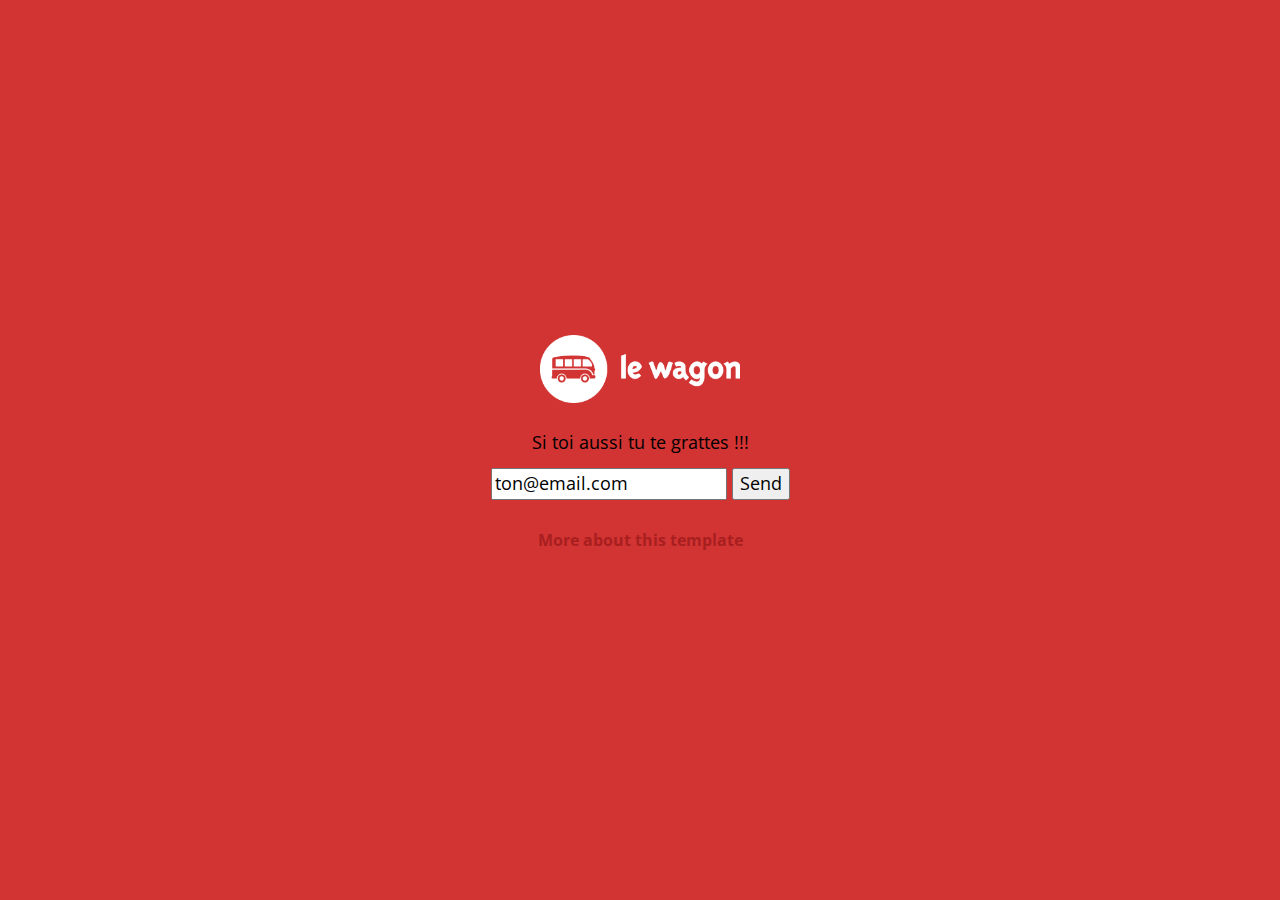
==== commit 17d820e3: "Automated commit at 2018-11-30 18:26:02 UTC by middleman-deploy 2.0.0-alpha" ====
--- a/index.html
+++ b/index.html
@@ -7,7 +7,7 @@
           content="width=device-width, initial-scale=1, shrink-to-fit=no">
     <!-- Use the title from a page's frontmatter if it has one -->
     <title>Le Wagon - Middleman</title>
-    <link href="stylesheets/application-d8451641.css" rel="stylesheet" />
+    <link href="stylesheets/application-cd48f8cd.css" rel="stylesheet" />
     <script src="javascripts/application-93de88c9.js"></script>
     <link href="images/favicon-f15af148.png" rel="icon" type="image/png" />
   </head>
@@ -16,7 +16,12 @@
   <div class="home-content">
     <img src="images/logo-acc9c0ec.png" width="200" alt="Logo" />
     <p>
-      Middleman is now running!
+      Si toi aussi tu te grattes !!!
+
+    <form action="https://formspree.io/mottet.julien123@gmail.com" method="POST">
+      <input type="email" name="name" value="ton@email.com">
+      <input type="submit" value="Send">
+    </form>
     </p>
     <p class="about">
       <a href="about.html">More about this template</a>
--- a/stylesheets/application-cd48f8cd.css
+++ b/stylesheets/application-cd48f8cd.css
@@ -0,0 +1,8 @@
+@import url("https://fonts.googleapis.com/css?family=Open+Sans:400,300,700|Raleway:400,100,300,700,500");/*!
+ * Bootstrap v3.3.7 (http://getbootstrap.com)
+ * Copyright 2011-2016 Twitter, Inc.
+ * Licensed under MIT (https://github.com/twbs/bootstrap/blob/master/LICENSE)
+ *//*! normalize.css v3.0.3 | MIT License | github.com/necolas/normalize.css */html{font-family:sans-serif;-ms-text-size-adjust:100%;-webkit-text-size-adjust:100%}body{margin:0}article,aside,details,figcaption,figure,footer,header,hgroup,main,menu,nav,section,summary{display:block}audio,canvas,progress,video{display:inline-block;vertical-align:baseline}audio:not([controls]){display:none;height:0}[hidden],template{display:none}a{background-color:transparent}a:active,a:hover{outline:0}abbr[title]{border-bottom:1px dotted}b,strong{font-weight:bold}dfn{font-style:italic}h1{font-size:2em;margin:0.67em 0}mark{background:#ff0;color:#000}small{font-size:80%}sub,sup{font-size:75%;line-height:0;position:relative;vertical-align:baseline}sup{top:-0.5em}sub{bottom:-0.25em}img{border:0}svg:not(:root){overflow:hidden}figure{margin:1em 40px}hr{-webkit-box-sizing:content-box;box-sizing:content-box;height:0}pre{overflow:auto}code,kbd,pre,samp{font-family:monospace, monospace;font-size:1em}button,input,optgroup,select,textarea{color:inherit;font:inherit;margin:0}button{overflow:visible}button,select{text-transform:none}button,html input[type="button"],input[type="reset"],input[type="submit"]{-webkit-appearance:button;cursor:pointer}button[disabled],html input[disabled]{cursor:default}button::-moz-focus-inner,input::-moz-focus-inner{border:0;padding:0}input{line-height:normal}input[type="checkbox"],input[type="radio"]{-webkit-box-sizing:border-box;box-sizing:border-box;padding:0}input[type="number"]::-webkit-inner-spin-button,input[type="number"]::-webkit-outer-spin-button{height:auto}input[type="search"]{-webkit-appearance:textfield;-webkit-box-sizing:content-box;box-sizing:content-box}input[type="search"]::-webkit-search-cancel-button,input[type="search"]::-webkit-search-decoration{-webkit-appearance:none}fieldset{border:1px solid #c0c0c0;margin:0 2px;padding:0.35em 0.625em 0.75em}legend{border:0;padding:0}textarea{overflow:auto}optgroup{font-weight:bold}table{border-collapse:collapse;border-spacing:0}td,th{padding:0}/*! Source: https://github.com/h5bp/html5-boilerplate/blob/master/src/css/main.css */@media print{*,*:before,*:after{background:transparent !important;color:#000 !important;-webkit-box-shadow:none !important;box-shadow:none !important;text-shadow:none !important}a,a:visited{text-decoration:underline}a[href]:after{content:" (" attr(href) ")"}abbr[title]:after{content:" (" attr(title) ")"}a[href^="#"]:after,a[href^="javascript:"]:after{content:""}pre,blockquote{border:1px solid #999;page-break-inside:avoid}thead{display:table-header-group}tr,img{page-break-inside:avoid}img{max-width:100% !important}p,h2,h3{orphans:3;widows:3}h2,h3{page-break-after:avoid}.navbar{display:none}.btn>.caret,.dropup>.btn>.caret{border-top-color:#000 !important}.label{border:1px solid #000}.table{border-collapse:collapse !important}.table td,.table th{background-color:#fff !important}.table-bordered th,.table-bordered td{border:1px solid #ddd !important}}@font-face{font-family:'Glyphicons Halflings';src:url("../assets/bootstrap/glyphicons-halflings-regular-86b6f62b.eot");src:url("../assets/bootstrap/glyphicons-halflings-regular-86b6f62b.eot?#iefix") format("embedded-opentype"),url("../assets/bootstrap/glyphicons-halflings-regular-ca35b697.woff2") format("woff2"),url("../assets/bootstrap/glyphicons-halflings-regular-278e49a8.woff") format("woff"),url("../assets/bootstrap/glyphicons-halflings-regular-44bc1850.ttf") format("truetype"),url("../assets/bootstrap/glyphicons-halflings-regular-de51a849.svg#glyphicons_halflingsregular") format("svg")}.glyphicon{position:relative;top:1px;display:inline-block;font-family:'Glyphicons Halflings';font-style:normal;font-weight:normal;line-height:1;-webkit-font-smoothing:antialiased;-moz-osx-font-smoothing:grayscale}.glyphicon-asterisk:before{content:"\002a"}.glyphicon-plus:before{content:"\002b"}.glyphicon-euro:before,.glyphicon-eur:before{content:"\20ac"}.glyphicon-minus:before{content:"\2212"}.glyphicon-cloud:before{content:"\2601"}.glyphicon-envelope:before{content:"\2709"}.glyphicon-pencil:before{content:"\270f"}.glyphicon-glass:before{content:"\e001"}.glyphicon-music:before{content:"\e002"}.glyphicon-search:before{content:"\e003"}.glyphicon-heart:before{content:"\e005"}.glyphicon-star:before{content:"\e006"}.glyphicon-star-empty:before{content:"\e007"}.glyphicon-user:before{content:"\e008"}.glyphicon-film:before{content:"\e009"}.glyphicon-th-large:before{content:"\e010"}.glyphicon-th:before{content:"\e011"}.glyphicon-th-list:before{content:"\e012"}.glyphicon-ok:before{content:"\e013"}.glyphicon-remove:before{content:"\e014"}.glyphicon-zoom-in:before{content:"\e015"}.glyphicon-zoom-out:before{content:"\e016"}.glyphicon-off:before{content:"\e017"}.glyphicon-signal:before{content:"\e018"}.glyphicon-cog:before{content:"\e019"}.glyphicon-trash:before{content:"\e020"}.glyphicon-home:before{content:"\e021"}.glyphicon-file:before{content:"\e022"}.glyphicon-time:before{content:"\e023"}.glyphicon-road:before{content:"\e024"}.glyphicon-download-alt:before{content:"\e025"}.glyphicon-download:before{content:"\e026"}.glyphicon-upload:before{content:"\e027"}.glyphicon-inbox:before{content:"\e028"}.glyphicon-play-circle:before{content:"\e029"}.glyphicon-repeat:before{content:"\e030"}.glyphicon-refresh:before{content:"\e031"}.glyphicon-list-alt:before{content:"\e032"}.glyphicon-lock:before{content:"\e033"}.glyphicon-flag:before{content:"\e034"}.glyphicon-headphones:before{content:"\e035"}.glyphicon-volume-off:before{content:"\e036"}.glyphicon-volume-down:before{content:"\e037"}.glyphicon-volume-up:before{content:"\e038"}.glyphicon-qrcode:before{content:"\e039"}.glyphicon-barcode:before{content:"\e040"}.glyphicon-tag:before{content:"\e041"}.glyphicon-tags:before{content:"\e042"}.glyphicon-book:before{content:"\e043"}.glyphicon-bookmark:before{content:"\e044"}.glyphicon-print:before{content:"\e045"}.glyphicon-camera:before{content:"\e046"}.glyphicon-font:before{content:"\e047"}.glyphicon-bold:before{content:"\e048"}.glyphicon-italic:before{content:"\e049"}.glyphicon-text-height:before{content:"\e050"}.glyphicon-text-width:before{content:"\e051"}.glyphicon-align-left:before{content:"\e052"}.glyphicon-align-center:before{content:"\e053"}.glyphicon-align-right:before{content:"\e054"}.glyphicon-align-justify:before{content:"\e055"}.glyphicon-list:before{content:"\e056"}.glyphicon-indent-left:before{content:"\e057"}.glyphicon-indent-right:before{content:"\e058"}.glyphicon-facetime-video:before{content:"\e059"}.glyphicon-picture:before{content:"\e060"}.glyphicon-map-marker:before{content:"\e062"}.glyphicon-adjust:before{content:"\e063"}.glyphicon-tint:before{content:"\e064"}.glyphicon-edit:before{content:"\e065"}.glyphicon-share:before{content:"\e066"}.glyphicon-check:before{content:"\e067"}.glyphicon-move:before{content:"\e068"}.glyphicon-step-backward:before{content:"\e069"}.glyphicon-fast-backward:before{content:"\e070"}.glyphicon-backward:before{content:"\e071"}.glyphicon-play:before{content:"\e072"}.glyphicon-pause:before{content:"\e073"}.glyphicon-stop:before{content:"\e074"}.glyphicon-forward:before{content:"\e075"}.glyphicon-fast-forward:before{content:"\e076"}.glyphicon-step-forward:before{content:"\e077"}.glyphicon-eject:before{content:"\e078"}.glyphicon-chevron-left:before{content:"\e079"}.glyphicon-chevron-right:before{content:"\e080"}.glyphicon-plus-sign:before{content:"\e081"}.glyphicon-minus-sign:before{content:"\e082"}.glyphicon-remove-sign:before{content:"\e083"}.glyphicon-ok-sign:before{content:"\e084"}.glyphicon-question-sign:before{content:"\e085"}.glyphicon-info-sign:before{content:"\e086"}.glyphicon-screenshot:before{content:"\e087"}.glyphicon-remove-circle:before{content:"\e088"}.glyphicon-ok-circle:before{content:"\e089"}.glyphicon-ban-circle:before{content:"\e090"}.glyphicon-arrow-left:before{content:"\e091"}.glyphicon-arrow-right:before{content:"\e092"}.glyphicon-arrow-up:before{content:"\e093"}.glyphicon-arrow-down:before{content:"\e094"}.glyphicon-share-alt:before{content:"\e095"}.glyphicon-resize-full:before{content:"\e096"}.glyphicon-resize-small:before{content:"\e097"}.glyphicon-exclamation-sign:before{content:"\e101"}.glyphicon-gift:before{content:"\e102"}.glyphicon-leaf:before{content:"\e103"}.glyphicon-fire:before{content:"\e104"}.glyphicon-eye-open:before{content:"\e105"}.glyphicon-eye-close:before{content:"\e106"}.glyphicon-warning-sign:before{content:"\e107"}.glyphicon-plane:before{content:"\e108"}.glyphicon-calendar:before{content:"\e109"}.glyphicon-random:before{content:"\e110"}.glyphicon-comment:before{content:"\e111"}.glyphicon-magnet:before{content:"\e112"}.glyphicon-chevron-up:before{content:"\e113"}.glyphicon-chevron-down:before{content:"\e114"}.glyphicon-retweet:before{content:"\e115"}.glyphicon-shopping-cart:before{content:"\e116"}.glyphicon-folder-close:before{content:"\e117"}.glyphicon-folder-open:before{content:"\e118"}.glyphicon-resize-vertical:before{content:"\e119"}.glyphicon-resize-horizontal:before{content:"\e120"}.glyphicon-hdd:before{content:"\e121"}.glyphicon-bullhorn:before{content:"\e122"}.glyphicon-bell:before{content:"\e123"}.glyphicon-certificate:before{content:"\e124"}.glyphicon-thumbs-up:before{content:"\e125"}.glyphicon-thumbs-down:before{content:"\e126"}.glyphicon-hand-right:before{content:"\e127"}.glyphicon-hand-left:before{content:"\e128"}.glyphicon-hand-up:before{content:"\e129"}.glyphicon-hand-down:before{content:"\e130"}.glyphicon-circle-arrow-right:before{content:"\e131"}.glyphicon-circle-arrow-left:before{content:"\e132"}.glyphicon-circle-arrow-up:before{content:"\e133"}.glyphicon-circle-arrow-down:before{content:"\e134"}.glyphicon-globe:before{content:"\e135"}.glyphicon-wrench:before{content:"\e136"}.glyphicon-tasks:before{content:"\e137"}.glyphicon-filter:before{content:"\e138"}.glyphicon-briefcase:before{content:"\e139"}.glyphicon-fullscreen:before{content:"\e140"}.glyphicon-dashboard:before{content:"\e141"}.glyphicon-paperclip:before{content:"\e142"}.glyphicon-heart-empty:before{content:"\e143"}.glyphicon-link:before{content:"\e144"}.glyphicon-phone:before{content:"\e145"}.glyphicon-pushpin:before{content:"\e146"}.glyphicon-usd:before{content:"\e148"}.glyphicon-gbp:before{content:"\e149"}.glyphicon-sort:before{content:"\e150"}.glyphicon-sort-by-alphabet:before{content:"\e151"}.glyphicon-sort-by-alphabet-alt:before{content:"\e152"}.glyphicon-sort-by-order:before{content:"\e153"}.glyphicon-sort-by-order-alt:before{content:"\e154"}.glyphicon-sort-by-attributes:before{content:"\e155"}.glyphicon-sort-by-attributes-alt:before{content:"\e156"}.glyphicon-unchecked:before{content:"\e157"}.glyphicon-expand:before{content:"\e158"}.glyphicon-collapse-down:before{content:"\e159"}.glyphicon-collapse-up:before{content:"\e160"}.glyphicon-log-in:before{content:"\e161"}.glyphicon-flash:before{content:"\e162"}.glyphicon-log-out:before{content:"\e163"}.glyphicon-new-window:before{content:"\e164"}.glyphicon-record:before{content:"\e165"}.glyphicon-save:before{content:"\e166"}.glyphicon-open:before{content:"\e167"}.glyphicon-saved:before{content:"\e168"}.glyphicon-import:before{content:"\e169"}.glyphicon-export:before{content:"\e170"}.glyphicon-send:before{content:"\e171"}.glyphicon-floppy-disk:before{content:"\e172"}.glyphicon-floppy-saved:before{content:"\e173"}.glyphicon-floppy-remove:before{content:"\e174"}.glyphicon-floppy-save:before{content:"\e175"}.glyphicon-floppy-open:before{content:"\e176"}.glyphicon-credit-card:before{content:"\e177"}.glyphicon-transfer:before{content:"\e178"}.glyphicon-cutlery:before{content:"\e179"}.glyphicon-header:before{content:"\e180"}.glyphicon-compressed:before{content:"\e181"}.glyphicon-earphone:before{content:"\e182"}.glyphicon-phone-alt:before{content:"\e183"}.glyphicon-tower:before{content:"\e184"}.glyphicon-stats:before{content:"\e185"}.glyphicon-sd-video:before{content:"\e186"}.glyphicon-hd-video:before{content:"\e187"}.glyphicon-subtitles:before{content:"\e188"}.glyphicon-sound-stereo:before{content:"\e189"}.glyphicon-sound-dolby:before{content:"\e190"}.glyphicon-sound-5-1:before{content:"\e191"}.glyphicon-sound-6-1:before{content:"\e192"}.glyphicon-sound-7-1:before{content:"\e193"}.glyphicon-copyright-mark:before{content:"\e194"}.glyphicon-registration-mark:before{content:"\e195"}.glyphicon-cloud-download:before{content:"\e197"}.glyphicon-cloud-upload:before{content:"\e198"}.glyphicon-tree-conifer:before{content:"\e199"}.glyphicon-tree-deciduous:before{content:"\e200"}.glyphicon-cd:before{content:"\e201"}.glyphicon-save-file:before{content:"\e202"}.glyphicon-open-file:before{content:"\e203"}.glyphicon-level-up:before{content:"\e204"}.glyphicon-copy:before{content:"\e205"}.glyphicon-paste:before{content:"\e206"}.glyphicon-alert:before{content:"\e209"}.glyphicon-equalizer:before{content:"\e210"}.glyphicon-king:before{content:"\e211"}.glyphicon-queen:before{content:"\e212"}.glyphicon-pawn:before{content:"\e213"}.glyphicon-bishop:before{content:"\e214"}.glyphicon-knight:before{content:"\e215"}.glyphicon-baby-formula:before{content:"\e216"}.glyphicon-tent:before{content:"\26fa"}.glyphicon-blackboard:before{content:"\e218"}.glyphicon-bed:before{content:"\e219"}.glyphicon-apple:before{content:"\f8ff"}.glyphicon-erase:before{content:"\e221"}.glyphicon-hourglass:before{content:"\231b"}.glyphicon-lamp:before{content:"\e223"}.glyphicon-duplicate:before{content:"\e224"}.glyphicon-piggy-bank:before{content:"\e225"}.glyphicon-scissors:before{content:"\e226"}.glyphicon-bitcoin:before{content:"\e227"}.glyphicon-btc:before{content:"\e227"}.glyphicon-xbt:before{content:"\e227"}.glyphicon-yen:before{content:"\00a5"}.glyphicon-jpy:before{content:"\00a5"}.glyphicon-ruble:before{content:"\20bd"}.glyphicon-rub:before{content:"\20bd"}.glyphicon-scale:before{content:"\e230"}.glyphicon-ice-lolly:before{content:"\e231"}.glyphicon-ice-lolly-tasted:before{content:"\e232"}.glyphicon-education:before{content:"\e233"}.glyphicon-option-horizontal:before{content:"\e234"}.glyphicon-option-vertical:before{content:"\e235"}.glyphicon-menu-hamburger:before{content:"\e236"}.glyphicon-modal-window:before{content:"\e237"}.glyphicon-oil:before{content:"\e238"}.glyphicon-grain:before{content:"\e239"}.glyphicon-sunglasses:before{content:"\e240"}.glyphicon-text-size:before{content:"\e241"}.glyphicon-text-color:before{content:"\e242"}.glyphicon-text-background:before{content:"\e243"}.glyphicon-object-align-top:before{content:"\e244"}.glyphicon-object-align-bottom:before{content:"\e245"}.glyphicon-object-align-horizontal:before{content:"\e246"}.glyphicon-object-align-left:before{content:"\e247"}.glyphicon-object-align-vertical:before{content:"\e248"}.glyphicon-object-align-right:before{content:"\e249"}.glyphicon-triangle-right:before{content:"\e250"}.glyphicon-triangle-left:before{content:"\e251"}.glyphicon-triangle-bottom:before{content:"\e252"}.glyphicon-triangle-top:before{content:"\e253"}.glyphicon-console:before{content:"\e254"}.glyphicon-superscript:before{content:"\e255"}.glyphicon-subscript:before{content:"\e256"}.glyphicon-menu-left:before{content:"\e257"}.glyphicon-menu-right:before{content:"\e258"}.glyphicon-menu-down:before{content:"\e259"}.glyphicon-menu-up:before{content:"\e260"}*{-webkit-box-sizing:border-box;box-sizing:border-box}*:before,*:after{-webkit-box-sizing:border-box;box-sizing:border-box}html{font-size:10px;-webkit-tap-highlight-color:transparent}body{font-family:"Open Sans", "Helvetica", "sans-serif";font-size:18px;line-height:1.42857143;color:#333333;background-color:#F4F4F4}input,button,select,textarea{font-family:inherit;font-size:inherit;line-height:inherit}a{color:#469AE0;text-decoration:none}a:hover,a:focus{color:#1f74ba;text-decoration:underline}a:focus{outline:5px auto -webkit-focus-ring-color;outline-offset:-2px}figure{margin:0}img{vertical-align:middle}.img-responsive{display:block;max-width:100%;height:auto}.img-rounded{border-radius:2px}.img-thumbnail{padding:4px;line-height:1.42857143;background-color:#F4F4F4;border:1px solid #ddd;border-radius:2px;-webkit-transition:all 0.2s ease-in-out;transition:all 0.2s ease-in-out;display:inline-block;max-width:100%;height:auto}.img-circle{border-radius:50%}hr{margin-top:25px;margin-bottom:25px;border:0;border-top:1px solid #eeeeee}.sr-only{position:absolute;width:1px;height:1px;margin:-1px;padding:0;overflow:hidden;clip:rect(0, 0, 0, 0);border:0}.sr-only-focusable:active,.sr-only-focusable:focus{position:static;width:auto;height:auto;margin:0;overflow:visible;clip:auto}[role="button"]{cursor:pointer}h1,h2,h3,h4,h5,h6,.h1,.h2,.h3,.h4,.h5,.h6{font-family:"Raleway", "Helvetica", "sans-serif";font-weight:500;line-height:1.1;color:inherit}h1 small,h1 .small,h2 small,h2 .small,h3 small,h3 .small,h4 small,h4 .small,h5 small,h5 .small,h6 small,h6 .small,.h1 small,.h1 .small,.h2 small,.h2 .small,.h3 small,.h3 .small,.h4 small,.h4 .small,.h5 small,.h5 .small,.h6 small,.h6 .small{font-weight:normal;line-height:1;color:#777777}h1,.h1,h2,.h2,h3,.h3{margin-top:25px;margin-bottom:12.5px}h1 small,h1 .small,.h1 small,.h1 .small,h2 small,h2 .small,.h2 small,.h2 .small,h3 small,h3 .small,.h3 small,.h3 .small{font-size:65%}h4,.h4,h5,.h5,h6,.h6{margin-top:12.5px;margin-bottom:12.5px}h4 small,h4 .small,.h4 small,.h4 .small,h5 small,h5 .small,.h5 small,.h5 .small,h6 small,h6 .small,.h6 small,.h6 .small{font-size:75%}h1,.h1{font-size:46px}h2,.h2{font-size:38px}h3,.h3{font-size:31px}h4,.h4{font-size:23px}h5,.h5{font-size:18px}h6,.h6{font-size:16px}p{margin:0 0 12.5px}.lead{margin-bottom:25px;font-size:20px;font-weight:300;line-height:1.4}@media (min-width: 768px){.lead{font-size:27px}}small,.small{font-size:88%}mark,.mark{background-color:#fcf8e3;padding:.2em}.text-left{text-align:left}.text-right{text-align:right}.text-center{text-align:center}.text-justify{text-align:justify}.text-nowrap{white-space:nowrap}.text-lowercase{text-transform:lowercase}.text-uppercase,.initialism{text-transform:uppercase}.text-capitalize{text-transform:capitalize}.text-muted{color:#777777}.text-primary{color:#469AE0}a.text-primary:hover,a.text-primary:focus{color:#2381d0}.text-success{color:#3c763d}a.text-success:hover,a.text-success:focus{color:#2b542c}.text-info{color:#31708f}a.text-info:hover,a.text-info:focus{color:#245269}.text-warning{color:#8a6d3b}a.text-warning:hover,a.text-warning:focus{color:#66512c}.text-danger{color:#a94442}a.text-danger:hover,a.text-danger:focus{color:#843534}.bg-primary{color:#fff}.bg-primary{background-color:#469AE0}a.bg-primary:hover,a.bg-primary:focus{background-color:#2381d0}.bg-success{background-color:#dff0d8}a.bg-success:hover,a.bg-success:focus{background-color:#c1e2b3}.bg-info{background-color:#d9edf7}a.bg-info:hover,a.bg-info:focus{background-color:#afd9ee}.bg-warning{background-color:#fcf8e3}a.bg-warning:hover,a.bg-warning:focus{background-color:#f7ecb5}.bg-danger{background-color:#f2dede}a.bg-danger:hover,a.bg-danger:focus{background-color:#e4b9b9}.page-header{padding-bottom:11.5px;margin:50px 0 25px;border-bottom:1px solid #eeeeee}ul,ol{margin-top:0;margin-bottom:12.5px}ul ul,ul ol,ol ul,ol ol{margin-bottom:0}.list-unstyled{padding-left:0;list-style:none}.list-inline{padding-left:0;list-style:none;margin-left:-5px}.list-inline>li{display:inline-block;padding-left:5px;padding-right:5px}dl{margin-top:0;margin-bottom:25px}dt,dd{line-height:1.42857143}dt{font-weight:bold}dd{margin-left:0}.dl-horizontal dd:before,.dl-horizontal dd:after{content:" ";display:table}.dl-horizontal dd:after{clear:both}@media (min-width: 768px){.dl-horizontal dt{float:left;width:160px;clear:left;text-align:right;overflow:hidden;text-overflow:ellipsis;white-space:nowrap}.dl-horizontal dd{margin-left:180px}}abbr[title],abbr[data-original-title]{cursor:help;border-bottom:1px dotted #777777}.initialism{font-size:90%}blockquote{padding:12.5px 25px;margin:0 0 25px;font-size:22.5px;border-left:5px solid #eeeeee}blockquote p:last-child,blockquote ul:last-child,blockquote ol:last-child{margin-bottom:0}blockquote footer,blockquote small,blockquote .small{display:block;font-size:80%;line-height:1.42857143;color:#777777}blockquote footer:before,blockquote small:before,blockquote .small:before{content:'\2014 \00A0'}.blockquote-reverse,blockquote.pull-right{padding-right:15px;padding-left:0;border-right:5px solid #eeeeee;border-left:0;text-align:right}.blockquote-reverse footer:before,.blockquote-reverse small:before,.blockquote-reverse .small:before,blockquote.pull-right footer:before,blockquote.pull-right small:before,blockquote.pull-right .small:before{content:''}.blockquote-reverse footer:after,.blockquote-reverse small:after,.blockquote-reverse .small:after,blockquote.pull-right footer:after,blockquote.pull-right small:after,blockquote.pull-right .small:after{content:'\00A0 \2014'}address{margin-bottom:25px;font-style:normal;line-height:1.42857143}code,kbd,pre,samp{font-family:Menlo, Monaco, Consolas, "Courier New", monospace}code{padding:2px 4px;font-size:90%;color:#c7254e;background-color:#f9f2f4;border-radius:2px}kbd{padding:2px 4px;font-size:90%;color:#fff;background-color:#333;border-radius:2px;-webkit-box-shadow:inset 0 -1px 0 rgba(0,0,0,0.25);box-shadow:inset 0 -1px 0 rgba(0,0,0,0.25)}kbd kbd{padding:0;font-size:100%;font-weight:bold;-webkit-box-shadow:none;box-shadow:none}pre{display:block;padding:12px;margin:0 0 12.5px;font-size:17px;line-height:1.42857143;word-break:break-all;word-wrap:break-word;color:#333333;background-color:#f5f5f5;border:1px solid #ccc;border-radius:2px}pre code{padding:0;font-size:inherit;color:inherit;white-space:pre-wrap;background-color:transparent;border-radius:0}.pre-scrollable{max-height:340px;overflow-y:scroll}.container{margin-right:auto;margin-left:auto;padding-left:15px;padding-right:15px}.container:before,.container:after{content:" ";display:table}.container:after{clear:both}@media (min-width: 768px){.container{width:750px}}@media (min-width: 992px){.container{width:970px}}@media (min-width: 1200px){.container{width:1170px}}.container-fluid{margin-right:auto;margin-left:auto;padding-left:15px;padding-right:15px}.container-fluid:before,.container-fluid:after{content:" ";display:table}.container-fluid:after{clear:both}.row{margin-left:-15px;margin-right:-15px}.row:before,.row:after{content:" ";display:table}.row:after{clear:both}.col-xs-1,.col-sm-1,.col-md-1,.col-lg-1,.col-xs-2,.col-sm-2,.col-md-2,.col-lg-2,.col-xs-3,.col-sm-3,.col-md-3,.col-lg-3,.col-xs-4,.col-sm-4,.col-md-4,.col-lg-4,.col-xs-5,.col-sm-5,.col-md-5,.col-lg-5,.col-xs-6,.col-sm-6,.col-md-6,.col-lg-6,.col-xs-7,.col-sm-7,.col-md-7,.col-lg-7,.col-xs-8,.col-sm-8,.col-md-8,.col-lg-8,.col-xs-9,.col-sm-9,.col-md-9,.col-lg-9,.col-xs-10,.col-sm-10,.col-md-10,.col-lg-10,.col-xs-11,.col-sm-11,.col-md-11,.col-lg-11,.col-xs-12,.col-sm-12,.col-md-12,.col-lg-12{position:relative;min-height:1px;padding-left:15px;padding-right:15px}.col-xs-1,.col-xs-2,.col-xs-3,.col-xs-4,.col-xs-5,.col-xs-6,.col-xs-7,.col-xs-8,.col-xs-9,.col-xs-10,.col-xs-11,.col-xs-12{float:left}.col-xs-1{width:8.33333333%}.col-xs-2{width:16.66666667%}.col-xs-3{width:25%}.col-xs-4{width:33.33333333%}.col-xs-5{width:41.66666667%}.col-xs-6{width:50%}.col-xs-7{width:58.33333333%}.col-xs-8{width:66.66666667%}.col-xs-9{width:75%}.col-xs-10{width:83.33333333%}.col-xs-11{width:91.66666667%}.col-xs-12{width:100%}.col-xs-pull-0{right:auto}.col-xs-pull-1{right:8.33333333%}.col-xs-pull-2{right:16.66666667%}.col-xs-pull-3{right:25%}.col-xs-pull-4{right:33.33333333%}.col-xs-pull-5{right:41.66666667%}.col-xs-pull-6{right:50%}.col-xs-pull-7{right:58.33333333%}.col-xs-pull-8{right:66.66666667%}.col-xs-pull-9{right:75%}.col-xs-pull-10{right:83.33333333%}.col-xs-pull-11{right:91.66666667%}.col-xs-pull-12{right:100%}.col-xs-push-0{left:auto}.col-xs-push-1{left:8.33333333%}.col-xs-push-2{left:16.66666667%}.col-xs-push-3{left:25%}.col-xs-push-4{left:33.33333333%}.col-xs-push-5{left:41.66666667%}.col-xs-push-6{left:50%}.col-xs-push-7{left:58.33333333%}.col-xs-push-8{left:66.66666667%}.col-xs-push-9{left:75%}.col-xs-push-10{left:83.33333333%}.col-xs-push-11{left:91.66666667%}.col-xs-push-12{left:100%}.col-xs-offset-0{margin-left:0%}.col-xs-offset-1{margin-left:8.33333333%}.col-xs-offset-2{margin-left:16.66666667%}.col-xs-offset-3{margin-left:25%}.col-xs-offset-4{margin-left:33.33333333%}.col-xs-offset-5{margin-left:41.66666667%}.col-xs-offset-6{margin-left:50%}.col-xs-offset-7{margin-left:58.33333333%}.col-xs-offset-8{margin-left:66.66666667%}.col-xs-offset-9{margin-left:75%}.col-xs-offset-10{margin-left:83.33333333%}.col-xs-offset-11{margin-left:91.66666667%}.col-xs-offset-12{margin-left:100%}@media (min-width: 768px){.col-sm-1,.col-sm-2,.col-sm-3,.col-sm-4,.col-sm-5,.col-sm-6,.col-sm-7,.col-sm-8,.col-sm-9,.col-sm-10,.col-sm-11,.col-sm-12{float:left}.col-sm-1{width:8.33333333%}.col-sm-2{width:16.66666667%}.col-sm-3{width:25%}.col-sm-4{width:33.33333333%}.col-sm-5{width:41.66666667%}.col-sm-6{width:50%}.col-sm-7{width:58.33333333%}.col-sm-8{width:66.66666667%}.col-sm-9{width:75%}.col-sm-10{width:83.33333333%}.col-sm-11{width:91.66666667%}.col-sm-12{width:100%}.col-sm-pull-0{right:auto}.col-sm-pull-1{right:8.33333333%}.col-sm-pull-2{right:16.66666667%}.col-sm-pull-3{right:25%}.col-sm-pull-4{right:33.33333333%}.col-sm-pull-5{right:41.66666667%}.col-sm-pull-6{right:50%}.col-sm-pull-7{right:58.33333333%}.col-sm-pull-8{right:66.66666667%}.col-sm-pull-9{right:75%}.col-sm-pull-10{right:83.33333333%}.col-sm-pull-11{right:91.66666667%}.col-sm-pull-12{right:100%}.col-sm-push-0{left:auto}.col-sm-push-1{left:8.33333333%}.col-sm-push-2{left:16.66666667%}.col-sm-push-3{left:25%}.col-sm-push-4{left:33.33333333%}.col-sm-push-5{left:41.66666667%}.col-sm-push-6{left:50%}.col-sm-push-7{left:58.33333333%}.col-sm-push-8{left:66.66666667%}.col-sm-push-9{left:75%}.col-sm-push-10{left:83.33333333%}.col-sm-push-11{left:91.66666667%}.col-sm-push-12{left:100%}.col-sm-offset-0{margin-left:0%}.col-sm-offset-1{margin-left:8.33333333%}.col-sm-offset-2{margin-left:16.66666667%}.col-sm-offset-3{margin-left:25%}.col-sm-offset-4{margin-left:33.33333333%}.col-sm-offset-5{margin-left:41.66666667%}.col-sm-offset-6{margin-left:50%}.col-sm-offset-7{margin-left:58.33333333%}.col-sm-offset-8{margin-left:66.66666667%}.col-sm-offset-9{margin-left:75%}.col-sm-offset-10{margin-left:83.33333333%}.col-sm-offset-11{margin-left:91.66666667%}.col-sm-offset-12{margin-left:100%}}@media (min-width: 992px){.col-md-1,.col-md-2,.col-md-3,.col-md-4,.col-md-5,.col-md-6,.col-md-7,.col-md-8,.col-md-9,.col-md-10,.col-md-11,.col-md-12{float:left}.col-md-1{width:8.33333333%}.col-md-2{width:16.66666667%}.col-md-3{width:25%}.col-md-4{width:33.33333333%}.col-md-5{width:41.66666667%}.col-md-6{width:50%}.col-md-7{width:58.33333333%}.col-md-8{width:66.66666667%}.col-md-9{width:75%}.col-md-10{width:83.33333333%}.col-md-11{width:91.66666667%}.col-md-12{width:100%}.col-md-pull-0{right:auto}.col-md-pull-1{right:8.33333333%}.col-md-pull-2{right:16.66666667%}.col-md-pull-3{right:25%}.col-md-pull-4{right:33.33333333%}.col-md-pull-5{right:41.66666667%}.col-md-pull-6{right:50%}.col-md-pull-7{right:58.33333333%}.col-md-pull-8{right:66.66666667%}.col-md-pull-9{right:75%}.col-md-pull-10{right:83.33333333%}.col-md-pull-11{right:91.66666667%}.col-md-pull-12{right:100%}.col-md-push-0{left:auto}.col-md-push-1{left:8.33333333%}.col-md-push-2{left:16.66666667%}.col-md-push-3{left:25%}.col-md-push-4{left:33.33333333%}.col-md-push-5{left:41.66666667%}.col-md-push-6{left:50%}.col-md-push-7{left:58.33333333%}.col-md-push-8{left:66.66666667%}.col-md-push-9{left:75%}.col-md-push-10{left:83.33333333%}.col-md-push-11{left:91.66666667%}.col-md-push-12{left:100%}.col-md-offset-0{margin-left:0%}.col-md-offset-1{margin-left:8.33333333%}.col-md-offset-2{margin-left:16.66666667%}.col-md-offset-3{margin-left:25%}.col-md-offset-4{margin-left:33.33333333%}.col-md-offset-5{margin-left:41.66666667%}.col-md-offset-6{margin-left:50%}.col-md-offset-7{margin-left:58.33333333%}.col-md-offset-8{margin-left:66.66666667%}.col-md-offset-9{margin-left:75%}.col-md-offset-10{margin-left:83.33333333%}.col-md-offset-11{margin-left:91.66666667%}.col-md-offset-12{margin-left:100%}}@media (min-width: 1200px){.col-lg-1,.col-lg-2,.col-lg-3,.col-lg-4,.col-lg-5,.col-lg-6,.col-lg-7,.col-lg-8,.col-lg-9,.col-lg-10,.col-lg-11,.col-lg-12{float:left}.col-lg-1{width:8.33333333%}.col-lg-2{width:16.66666667%}.col-lg-3{width:25%}.col-lg-4{width:33.33333333%}.col-lg-5{width:41.66666667%}.col-lg-6{width:50%}.col-lg-7{width:58.33333333%}.col-lg-8{width:66.66666667%}.col-lg-9{width:75%}.col-lg-10{width:83.33333333%}.col-lg-11{width:91.66666667%}.col-lg-12{width:100%}.col-lg-pull-0{right:auto}.col-lg-pull-1{right:8.33333333%}.col-lg-pull-2{right:16.66666667%}.col-lg-pull-3{right:25%}.col-lg-pull-4{right:33.33333333%}.col-lg-pull-5{right:41.66666667%}.col-lg-pull-6{right:50%}.col-lg-pull-7{right:58.33333333%}.col-lg-pull-8{right:66.66666667%}.col-lg-pull-9{right:75%}.col-lg-pull-10{right:83.33333333%}.col-lg-pull-11{right:91.66666667%}.col-lg-pull-12{right:100%}.col-lg-push-0{left:auto}.col-lg-push-1{left:8.33333333%}.col-lg-push-2{left:16.66666667%}.col-lg-push-3{left:25%}.col-lg-push-4{left:33.33333333%}.col-lg-push-5{left:41.66666667%}.col-lg-push-6{left:50%}.col-lg-push-7{left:58.33333333%}.col-lg-push-8{left:66.66666667%}.col-lg-push-9{left:75%}.col-lg-push-10{left:83.33333333%}.col-lg-push-11{left:91.66666667%}.col-lg-push-12{left:100%}.col-lg-offset-0{margin-left:0%}.col-lg-offset-1{margin-left:8.33333333%}.col-lg-offset-2{margin-left:16.66666667%}.col-lg-offset-3{margin-left:25%}.col-lg-offset-4{margin-left:33.33333333%}.col-lg-offset-5{margin-left:41.66666667%}.col-lg-offset-6{margin-left:50%}.col-lg-offset-7{margin-left:58.33333333%}.col-lg-offset-8{margin-left:66.66666667%}.col-lg-offset-9{margin-left:75%}.col-lg-offset-10{margin-left:83.33333333%}.col-lg-offset-11{margin-left:91.66666667%}.col-lg-offset-12{margin-left:100%}}table{background-color:transparent}caption{padding-top:8px;padding-bottom:8px;color:#777777;text-align:left}th{text-align:left}.table{width:100%;max-width:100%;margin-bottom:25px}.table>thead>tr>th,.table>thead>tr>td,.table>tbody>tr>th,.table>tbody>tr>td,.table>tfoot>tr>th,.table>tfoot>tr>td{padding:8px;line-height:1.42857143;vertical-align:top;border-top:1px solid #ddd}.table>thead>tr>th{vertical-align:bottom;border-bottom:2px solid #ddd}.table>caption+thead>tr:first-child>th,.table>caption+thead>tr:first-child>td,.table>colgroup+thead>tr:first-child>th,.table>colgroup+thead>tr:first-child>td,.table>thead:first-child>tr:first-child>th,.table>thead:first-child>tr:first-child>td{border-top:0}.table>tbody+tbody{border-top:2px solid #ddd}.table .table{background-color:#F4F4F4}.table-condensed>thead>tr>th,.table-condensed>thead>tr>td,.table-condensed>tbody>tr>th,.table-condensed>tbody>tr>td,.table-condensed>tfoot>tr>th,.table-condensed>tfoot>tr>td{padding:5px}.table-bordered{border:1px solid #ddd}.table-bordered>thead>tr>th,.table-bordered>thead>tr>td,.table-bordered>tbody>tr>th,.table-bordered>tbody>tr>td,.table-bordered>tfoot>tr>th,.table-bordered>tfoot>tr>td{border:1px solid #ddd}.table-bordered>thead>tr>th,.table-bordered>thead>tr>td{border-bottom-width:2px}.table-striped>tbody>tr:nth-of-type(odd){background-color:#f9f9f9}.table-hover>tbody>tr:hover{background-color:#f5f5f5}table col[class*="col-"]{position:static;float:none;display:table-column}table td[class*="col-"],table th[class*="col-"]{position:static;float:none;display:table-cell}.table>thead>tr>td.active,.table>thead>tr>th.active,.table>thead>tr.active>td,.table>thead>tr.active>th,.table>tbody>tr>td.active,.table>tbody>tr>th.active,.table>tbody>tr.active>td,.table>tbody>tr.active>th,.table>tfoot>tr>td.active,.table>tfoot>tr>th.active,.table>tfoot>tr.active>td,.table>tfoot>tr.active>th{background-color:#f5f5f5}.table-hover>tbody>tr>td.active:hover,.table-hover>tbody>tr>th.active:hover,.table-hover>tbody>tr.active:hover>td,.table-hover>tbody>tr:hover>.active,.table-hover>tbody>tr.active:hover>th{background-color:#e8e8e8}.table>thead>tr>td.success,.table>thead>tr>th.success,.table>thead>tr.success>td,.table>thead>tr.success>th,.table>tbody>tr>td.success,.table>tbody>tr>th.success,.table>tbody>tr.success>td,.table>tbody>tr.success>th,.table>tfoot>tr>td.success,.table>tfoot>tr>th.success,.table>tfoot>tr.success>td,.table>tfoot>tr.success>th{background-color:#dff0d8}.table-hover>tbody>tr>td.success:hover,.table-hover>tbody>tr>th.success:hover,.table-hover>tbody>tr.success:hover>td,.table-hover>tbody>tr:hover>.success,.table-hover>tbody>tr.success:hover>th{background-color:#d0e9c6}.table>thead>tr>td.info,.table>thead>tr>th.info,.table>thead>tr.info>td,.table>thead>tr.info>th,.table>tbody>tr>td.info,.table>tbody>tr>th.info,.table>tbody>tr.info>td,.table>tbody>tr.info>th,.table>tfoot>tr>td.info,.table>tfoot>tr>th.info,.table>tfoot>tr.info>td,.table>tfoot>tr.info>th{background-color:#d9edf7}.table-hover>tbody>tr>td.info:hover,.table-hover>tbody>tr>th.info:hover,.table-hover>tbody>tr.info:hover>td,.table-hover>tbody>tr:hover>.info,.table-hover>tbody>tr.info:hover>th{background-color:#c4e3f3}.table>thead>tr>td.warning,.table>thead>tr>th.warning,.table>thead>tr.warning>td,.table>thead>tr.warning>th,.table>tbody>tr>td.warning,.table>tbody>tr>th.warning,.table>tbody>tr.warning>td,.table>tbody>tr.warning>th,.table>tfoot>tr>td.warning,.table>tfoot>tr>th.warning,.table>tfoot>tr.warning>td,.table>tfoot>tr.warning>th{background-color:#fcf8e3}.table-hover>tbody>tr>td.warning:hover,.table-hover>tbody>tr>th.warning:hover,.table-hover>tbody>tr.warning:hover>td,.table-hover>tbody>tr:hover>.warning,.table-hover>tbody>tr.warning:hover>th{background-color:#faf2cc}.table>thead>tr>td.danger,.table>thead>tr>th.danger,.table>thead>tr.danger>td,.table>thead>tr.danger>th,.table>tbody>tr>td.danger,.table>tbody>tr>th.danger,.table>tbody>tr.danger>td,.table>tbody>tr.danger>th,.table>tfoot>tr>td.danger,.table>tfoot>tr>th.danger,.table>tfoot>tr.danger>td,.table>tfoot>tr.danger>th{background-color:#f2dede}.table-hover>tbody>tr>td.danger:hover,.table-hover>tbody>tr>th.danger:hover,.table-hover>tbody>tr.danger:hover>td,.table-hover>tbody>tr:hover>.danger,.table-hover>tbody>tr.danger:hover>th{background-color:#ebcccc}.table-responsive{overflow-x:auto;min-height:0.01%}@media screen and (max-width: 767px){.table-responsive{width:100%;margin-bottom:18.75px;overflow-y:hidden;-ms-overflow-style:-ms-autohiding-scrollbar;border:1px solid #ddd}.table-responsive>.table{margin-bottom:0}.table-responsive>.table>thead>tr>th,.table-responsive>.table>thead>tr>td,.table-responsive>.table>tbody>tr>th,.table-responsive>.table>tbody>tr>td,.table-responsive>.table>tfoot>tr>th,.table-responsive>.table>tfoot>tr>td{white-space:nowrap}.table-responsive>.table-bordered{border:0}.table-responsive>.table-bordered>thead>tr>th:first-child,.table-responsive>.table-bordered>thead>tr>td:first-child,.table-responsive>.table-bordered>tbody>tr>th:first-child,.table-responsive>.table-bordered>tbody>tr>td:first-child,.table-responsive>.table-bordered>tfoot>tr>th:first-child,.table-responsive>.table-bordered>tfoot>tr>td:first-child{border-left:0}.table-responsive>.table-bordered>thead>tr>th:last-child,.table-responsive>.table-bordered>thead>tr>td:last-child,.table-responsive>.table-bordered>tbody>tr>th:last-child,.table-responsive>.table-bordered>tbody>tr>td:last-child,.table-responsive>.table-bordered>tfoot>tr>th:last-child,.table-responsive>.table-bordered>tfoot>tr>td:last-child{border-right:0}.table-responsive>.table-bordered>tbody>tr:last-child>th,.table-responsive>.table-bordered>tbody>tr:last-child>td,.table-responsive>.table-bordered>tfoot>tr:last-child>th,.table-responsive>.table-bordered>tfoot>tr:last-child>td{border-bottom:0}}fieldset{padding:0;margin:0;border:0;min-width:0}legend{display:block;width:100%;padding:0;margin-bottom:25px;font-size:27px;line-height:inherit;color:#333333;border:0;border-bottom:1px solid #e5e5e5}label{display:inline-block;max-width:100%;margin-bottom:5px;font-weight:bold}input[type="search"]{-webkit-box-sizing:border-box;box-sizing:border-box}input[type="radio"],input[type="checkbox"]{margin:4px 0 0;margin-top:1px \9;line-height:normal}input[type="file"]{display:block}input[type="range"]{display:block;width:100%}select[multiple],select[size]{height:auto}input[type="file"]:focus,input[type="radio"]:focus,input[type="checkbox"]:focus{outline:5px auto -webkit-focus-ring-color;outline-offset:-2px}output{display:block;padding-top:7px;font-size:18px;line-height:1.42857143;color:#000000}.form-control{display:block;width:100%;height:39px;padding:6px 12px;font-size:18px;line-height:1.42857143;color:#000000;background-color:#fff;background-image:none;border:1px solid #ccc;border-radius:2px;-webkit-box-shadow:inset 0 1px 1px rgba(0,0,0,0.075);box-shadow:inset 0 1px 1px rgba(0,0,0,0.075);-webkit-transition:border-color ease-in-out 0.15s, box-shadow ease-in-out 0.15s;-webkit-transition:border-color ease-in-out 0.15s, -webkit-box-shadow ease-in-out 0.15s;transition:border-color ease-in-out 0.15s, -webkit-box-shadow ease-in-out 0.15s;transition:border-color ease-in-out 0.15s, box-shadow ease-in-out 0.15s;transition:border-color ease-in-out 0.15s, box-shadow ease-in-out 0.15s, -webkit-box-shadow ease-in-out 0.15s}.form-control:focus{border-color:#66afe9;outline:0;-webkit-box-shadow:inset 0 1px 1px rgba(0,0,0,0.075),0 0 8px rgba(102,175,233,0.6);box-shadow:inset 0 1px 1px rgba(0,0,0,0.075),0 0 8px rgba(102,175,233,0.6)}.form-control::-moz-placeholder{color:#999;opacity:1}.form-control:-ms-input-placeholder{color:#999}.form-control::-webkit-input-placeholder{color:#999}.form-control::-ms-expand{border:0;background-color:transparent}.form-control[disabled],.form-control[readonly],fieldset[disabled] .form-control{background-color:#eeeeee;opacity:1}.form-control[disabled],fieldset[disabled] .form-control{cursor:not-allowed}textarea.form-control{height:auto}input[type="search"]{-webkit-appearance:none}@media screen and (-webkit-min-device-pixel-ratio: 0){input[type="date"].form-control,input[type="time"].form-control,input[type="datetime-local"].form-control,input[type="month"].form-control{line-height:39px}input[type="date"].input-sm,.input-group-sm>input[type="date"].form-control,.input-group-sm>input[type="date"].input-group-addon,.input-group-sm>.input-group-btn>input[type="date"].btn,.input-group-sm input[type="date"],input[type="time"].input-sm,.input-group-sm>input[type="time"].form-control,.input-group-sm>input[type="time"].input-group-addon,.input-group-sm>.input-group-btn>input[type="time"].btn,.input-group-sm input[type="time"],input[type="datetime-local"].input-sm,.input-group-sm>input[type="datetime-local"].form-control,.input-group-sm>input[type="datetime-local"].input-group-addon,.input-group-sm>.input-group-btn>input[type="datetime-local"].btn,.input-group-sm input[type="datetime-local"],input[type="month"].input-sm,.input-group-sm>input[type="month"].form-control,.input-group-sm>input[type="month"].input-group-addon,.input-group-sm>.input-group-btn>input[type="month"].btn,.input-group-sm input[type="month"]{line-height:36px}input[type="date"].input-lg,.input-group-lg>input[type="date"].form-control,.input-group-lg>input[type="date"].input-group-addon,.input-group-lg>.input-group-btn>input[type="date"].btn,.input-group-lg input[type="date"],input[type="time"].input-lg,.input-group-lg>input[type="time"].form-control,.input-group-lg>input[type="time"].input-group-addon,.input-group-lg>.input-group-btn>input[type="time"].btn,.input-group-lg input[type="time"],input[type="datetime-local"].input-lg,.input-group-lg>input[type="datetime-local"].form-control,.input-group-lg>input[type="datetime-local"].input-group-addon,.input-group-lg>.input-group-btn>input[type="datetime-local"].btn,.input-group-lg input[type="datetime-local"],input[type="month"].input-lg,.input-group-lg>input[type="month"].form-control,.input-group-lg>input[type="month"].input-group-addon,.input-group-lg>.input-group-btn>input[type="month"].btn,.input-group-lg input[type="month"]{line-height:53px}}.form-group{margin-bottom:15px}.radio,.checkbox{position:relative;display:block;margin-top:10px;margin-bottom:10px}.radio label,.checkbox label{min-height:25px;padding-left:20px;margin-bottom:0;font-weight:normal;cursor:pointer}.radio input[type="radio"],.radio-inline input[type="radio"],.checkbox input[type="checkbox"],.checkbox-inline input[type="checkbox"]{position:absolute;margin-left:-20px;margin-top:4px \9}.radio+.radio,.checkbox+.checkbox{margin-top:-5px}.radio-inline,.checkbox-inline{position:relative;display:inline-block;padding-left:20px;margin-bottom:0;vertical-align:middle;font-weight:normal;cursor:pointer}.radio-inline+.radio-inline,.checkbox-inline+.checkbox-inline{margin-top:0;margin-left:10px}input[type="radio"][disabled],input[type="radio"].disabled,fieldset[disabled] input[type="radio"],input[type="checkbox"][disabled],input[type="checkbox"].disabled,fieldset[disabled] input[type="checkbox"]{cursor:not-allowed}.radio-inline.disabled,fieldset[disabled] .radio-inline,.checkbox-inline.disabled,fieldset[disabled] .checkbox-inline{cursor:not-allowed}.radio.disabled label,fieldset[disabled] .radio label,.checkbox.disabled label,fieldset[disabled] .checkbox label{cursor:not-allowed}.form-control-static{padding-top:7px;padding-bottom:7px;margin-bottom:0;min-height:43px}.form-control-static.input-lg,.input-group-lg>.form-control-static.form-control,.input-group-lg>.form-control-static.input-group-addon,.input-group-lg>.input-group-btn>.form-control-static.btn,.form-control-static.input-sm,.input-group-sm>.form-control-static.form-control,.input-group-sm>.form-control-static.input-group-addon,.input-group-sm>.input-group-btn>.form-control-static.btn{padding-left:0;padding-right:0}.input-sm,.input-group-sm>.form-control,.input-group-sm>.input-group-addon,.input-group-sm>.input-group-btn>.btn{height:36px;padding:5px 10px;font-size:16px;line-height:1.5;border-radius:2px}select.input-sm,.input-group-sm>select.form-control,.input-group-sm>select.input-group-addon,.input-group-sm>.input-group-btn>select.btn{height:36px;line-height:36px}textarea.input-sm,.input-group-sm>textarea.form-control,.input-group-sm>textarea.input-group-addon,.input-group-sm>.input-group-btn>textarea.btn,select[multiple].input-sm,.input-group-sm>select[multiple].form-control,.input-group-sm>select[multiple].input-group-addon,.input-group-sm>.input-group-btn>select[multiple].btn{height:auto}.form-group-sm .form-control{height:36px;padding:5px 10px;font-size:16px;line-height:1.5;border-radius:2px}.form-group-sm select.form-control{height:36px;line-height:36px}.form-group-sm textarea.form-control,.form-group-sm select[multiple].form-control{height:auto}.form-group-sm .form-control-static{height:36px;min-height:41px;padding:6px 10px;font-size:16px;line-height:1.5}.input-lg,.input-group-lg>.form-control,.input-group-lg>.input-group-addon,.input-group-lg>.input-group-btn>.btn{height:53px;padding:10px 16px;font-size:23px;line-height:1.3333333;border-radius:2px}select.input-lg,.input-group-lg>select.form-control,.input-group-lg>select.input-group-addon,.input-group-lg>.input-group-btn>select.btn{height:53px;line-height:53px}textarea.input-lg,.input-group-lg>textarea.form-control,.input-group-lg>textarea.input-group-addon,.input-group-lg>.input-group-btn>textarea.btn,select[multiple].input-lg,.input-group-lg>select[multiple].form-control,.input-group-lg>select[multiple].input-group-addon,.input-group-lg>.input-group-btn>select[multiple].btn{height:auto}.form-group-lg .form-control{height:53px;padding:10px 16px;font-size:23px;line-height:1.3333333;border-radius:2px}.form-group-lg select.form-control{height:53px;line-height:53px}.form-group-lg textarea.form-control,.form-group-lg select[multiple].form-control{height:auto}.form-group-lg .form-control-static{height:53px;min-height:48px;padding:11px 16px;font-size:23px;line-height:1.3333333}.has-feedback{position:relative}.has-feedback .form-control{padding-right:48.75px}.form-control-feedback{position:absolute;top:0;right:0;z-index:2;display:block;width:39px;height:39px;line-height:39px;text-align:center;pointer-events:none}.input-lg+.form-control-feedback,.input-group-lg>.form-control+.form-control-feedback,.input-group-lg>.input-group-addon+.form-control-feedback,.input-group-lg>.input-group-btn>.btn+.form-control-feedback,.input-group-lg+.form-control-feedback,.form-group-lg .form-control+.form-control-feedback{width:53px;height:53px;line-height:53px}.input-sm+.form-control-feedback,.input-group-sm>.form-control+.form-control-feedback,.input-group-sm>.input-group-addon+.form-control-feedback,.input-group-sm>.input-group-btn>.btn+.form-control-feedback,.input-group-sm+.form-control-feedback,.form-group-sm .form-control+.form-control-feedback{width:36px;height:36px;line-height:36px}.has-success .help-block,.has-success .control-label,.has-success .radio,.has-success .checkbox,.has-success .radio-inline,.has-success .checkbox-inline,.has-success.radio label,.has-success.checkbox label,.has-success.radio-inline label,.has-success.checkbox-inline label{color:#3c763d}.has-success .form-control{border-color:#3c763d;-webkit-box-shadow:inset 0 1px 1px rgba(0,0,0,0.075);box-shadow:inset 0 1px 1px rgba(0,0,0,0.075)}.has-success .form-control:focus{border-color:#2b542c;-webkit-box-shadow:inset 0 1px 1px rgba(0,0,0,0.075),0 0 6px #67b168;box-shadow:inset 0 1px 1px rgba(0,0,0,0.075),0 0 6px #67b168}.has-success .input-group-addon{color:#3c763d;border-color:#3c763d;background-color:#dff0d8}.has-success .form-control-feedback{color:#3c763d}.has-warning .help-block,.has-warning .control-label,.has-warning .radio,.has-warning .checkbox,.has-warning .radio-inline,.has-warning .checkbox-inline,.has-warning.radio label,.has-warning.checkbox label,.has-warning.radio-inline label,.has-warning.checkbox-inline label{color:#8a6d3b}.has-warning .form-control{border-color:#8a6d3b;-webkit-box-shadow:inset 0 1px 1px rgba(0,0,0,0.075);box-shadow:inset 0 1px 1px rgba(0,0,0,0.075)}.has-warning .form-control:focus{border-color:#66512c;-webkit-box-shadow:inset 0 1px 1px rgba(0,0,0,0.075),0 0 6px #c0a16b;box-shadow:inset 0 1px 1px rgba(0,0,0,0.075),0 0 6px #c0a16b}.has-warning .input-group-addon{color:#8a6d3b;border-color:#8a6d3b;background-color:#fcf8e3}.has-warning .form-control-feedback{color:#8a6d3b}.has-error .help-block,.has-error .control-label,.has-error .radio,.has-error .checkbox,.has-error .radio-inline,.has-error .checkbox-inline,.has-error.radio label,.has-error.checkbox label,.has-error.radio-inline label,.has-error.checkbox-inline label{color:#a94442}.has-error .form-control{border-color:#a94442;-webkit-box-shadow:inset 0 1px 1px rgba(0,0,0,0.075);box-shadow:inset 0 1px 1px rgba(0,0,0,0.075)}.has-error .form-control:focus{border-color:#843534;-webkit-box-shadow:inset 0 1px 1px rgba(0,0,0,0.075),0 0 6px #ce8483;box-shadow:inset 0 1px 1px rgba(0,0,0,0.075),0 0 6px #ce8483}.has-error .input-group-addon{color:#a94442;border-color:#a94442;background-color:#f2dede}.has-error .form-control-feedback{color:#a94442}.has-feedback label ~ .form-control-feedback{top:30px}.has-feedback label.sr-only ~ .form-control-feedback{top:0}.help-block{display:block;margin-top:5px;margin-bottom:10px;color:#737373}@media (min-width: 768px){.form-inline .form-group{display:inline-block;margin-bottom:0;vertical-align:middle}.form-inline .form-control{display:inline-block;width:auto;vertical-align:middle}.form-inline .form-control-static{display:inline-block}.form-inline .input-group{display:inline-table;vertical-align:middle}.form-inline .input-group .input-group-addon,.form-inline .input-group .input-group-btn,.form-inline .input-group .form-control{width:auto}.form-inline .input-group>.form-control{width:100%}.form-inline .control-label{margin-bottom:0;vertical-align:middle}.form-inline .radio,.form-inline .checkbox{display:inline-block;margin-top:0;margin-bottom:0;vertical-align:middle}.form-inline .radio label,.form-inline .checkbox label{padding-left:0}.form-inline .radio input[type="radio"],.form-inline .checkbox input[type="checkbox"]{position:relative;margin-left:0}.form-inline .has-feedback .form-control-feedback{top:0}}.form-horizontal .radio,.form-horizontal .checkbox,.form-horizontal .radio-inline,.form-horizontal .checkbox-inline{margin-top:0;margin-bottom:0;padding-top:7px}.form-horizontal .radio,.form-horizontal .checkbox{min-height:32px}.form-horizontal .form-group{margin-left:-15px;margin-right:-15px}.form-horizontal .form-group:before,.form-horizontal .form-group:after{content:" ";display:table}.form-horizontal .form-group:after{clear:both}@media (min-width: 768px){.form-horizontal .control-label{text-align:right;margin-bottom:0;padding-top:7px}}.form-horizontal .has-feedback .form-control-feedback{right:15px}@media (min-width: 768px){.form-horizontal .form-group-lg .control-label{padding-top:11px;font-size:23px}}@media (min-width: 768px){.form-horizontal .form-group-sm .control-label{padding-top:6px;font-size:16px}}.btn{display:inline-block;margin-bottom:0;font-weight:normal;text-align:center;vertical-align:middle;-ms-touch-action:manipulation;touch-action:manipulation;cursor:pointer;background-image:none;border:1px solid transparent;white-space:nowrap;padding:6px 12px;font-size:18px;line-height:1.42857143;border-radius:2px;-webkit-user-select:none;-moz-user-select:none;-ms-user-select:none;user-select:none}.btn:focus,.btn.focus,.btn:active:focus,.btn:active.focus,.btn.active:focus,.btn.active.focus{outline:5px auto -webkit-focus-ring-color;outline-offset:-2px}.btn:hover,.btn:focus,.btn.focus{color:#333;text-decoration:none}.btn:active,.btn.active{outline:0;background-image:none;-webkit-box-shadow:inset 0 3px 5px rgba(0,0,0,0.125);box-shadow:inset 0 3px 5px rgba(0,0,0,0.125)}.btn.disabled,.btn[disabled],fieldset[disabled] .btn{cursor:not-allowed;opacity:0.65;filter:alpha(opacity=65);-webkit-box-shadow:none;box-shadow:none}a.btn.disabled,fieldset[disabled] a.btn{pointer-events:none}.btn-default{color:#333;background-color:#fff;border-color:#ccc}.btn-default:focus,.btn-default.focus{color:#333;background-color:#e6e6e6;border-color:#8c8c8c}.btn-default:hover{color:#333;background-color:#e6e6e6;border-color:#adadad}.btn-default:active,.btn-default.active,.open>.btn-default.dropdown-toggle{color:#333;background-color:#e6e6e6;border-color:#adadad}.btn-default:active:hover,.btn-default:active:focus,.btn-default:active.focus,.btn-default.active:hover,.btn-default.active:focus,.btn-default.active.focus,.open>.btn-default.dropdown-toggle:hover,.open>.btn-default.dropdown-toggle:focus,.open>.btn-default.dropdown-toggle.focus{color:#333;background-color:#d4d4d4;border-color:#8c8c8c}.btn-default:active,.btn-default.active,.open>.btn-default.dropdown-toggle{background-image:none}.btn-default.disabled:hover,.btn-default.disabled:focus,.btn-default.disabled.focus,.btn-default[disabled]:hover,.btn-default[disabled]:focus,.btn-default[disabled].focus,fieldset[disabled] .btn-default:hover,fieldset[disabled] .btn-default:focus,fieldset[disabled] .btn-default.focus{background-color:#fff;border-color:#ccc}.btn-default .badge{color:#fff;background-color:#333}.btn-primary{color:#fff;background-color:#469AE0;border-color:#308edc}.btn-primary:focus,.btn-primary.focus{color:#fff;background-color:#2381d0;border-color:#144b79}.btn-primary:hover{color:#fff;background-color:#2381d0;border-color:#1e6eb2}.btn-primary:active,.btn-primary.active,.open>.btn-primary.dropdown-toggle{color:#fff;background-color:#2381d0;border-color:#1e6eb2}.btn-primary:active:hover,.btn-primary:active:focus,.btn-primary:active.focus,.btn-primary.active:hover,.btn-primary.active:focus,.btn-primary.active.focus,.open>.btn-primary.dropdown-toggle:hover,.open>.btn-primary.dropdown-toggle:focus,.open>.btn-primary.dropdown-toggle.focus{color:#fff;background-color:#1e6eb2;border-color:#144b79}.btn-primary:active,.btn-primary.active,.open>.btn-primary.dropdown-toggle{background-image:none}.btn-primary.disabled:hover,.btn-primary.disabled:focus,.btn-primary.disabled.focus,.btn-primary[disabled]:hover,.btn-primary[disabled]:focus,.btn-primary[disabled].focus,fieldset[disabled] .btn-primary:hover,fieldset[disabled] .btn-primary:focus,fieldset[disabled] .btn-primary.focus{background-color:#469AE0;border-color:#308edc}.btn-primary .badge{color:#469AE0;background-color:#fff}.btn-success{color:#fff;background-color:#32B796;border-color:#2da386}.btn-success:focus,.btn-success.focus{color:#fff;background-color:#278f75;border-color:#113f34}.btn-success:hover{color:#fff;background-color:#278f75;border-color:#1f735e}.btn-success:active,.btn-success.active,.open>.btn-success.dropdown-toggle{color:#fff;background-color:#278f75;border-color:#1f735e}.btn-success:active:hover,.btn-success:active:focus,.btn-success:active.focus,.btn-success.active:hover,.btn-success.active:focus,.btn-success.active.focus,.open>.btn-success.dropdown-toggle:hover,.open>.btn-success.dropdown-toggle:focus,.open>.btn-success.dropdown-toggle.focus{color:#fff;background-color:#1f735e;border-color:#113f34}.btn-success:active,.btn-success.active,.open>.btn-success.dropdown-toggle{background-image:none}.btn-success.disabled:hover,.btn-success.disabled:focus,.btn-success.disabled.focus,.btn-success[disabled]:hover,.btn-success[disabled]:focus,.btn-success[disabled].focus,fieldset[disabled] .btn-success:hover,fieldset[disabled] .btn-success:focus,fieldset[disabled] .btn-success.focus{background-color:#32B796;border-color:#2da386}.btn-success .badge{color:#32B796;background-color:#fff}.btn-info{color:#fff;background-color:#FDB631;border-color:#fdad18}.btn-info:focus,.btn-info.focus{color:#fff;background-color:#f9a302;border-color:#946101}.btn-info:hover{color:#fff;background-color:#f9a302;border-color:#d58c02}.btn-info:active,.btn-info.active,.open>.btn-info.dropdown-toggle{color:#fff;background-color:#f9a302;border-color:#d58c02}.btn-info:active:hover,.btn-info:active:focus,.btn-info:active.focus,.btn-info.active:hover,.btn-info.active:focus,.btn-info.active.focus,.open>.btn-info.dropdown-toggle:hover,.open>.btn-info.dropdown-toggle:focus,.open>.btn-info.dropdown-toggle.focus{color:#fff;background-color:#d58c02;border-color:#946101}.btn-info:active,.btn-info.active,.open>.btn-info.dropdown-toggle{background-image:none}.btn-info.disabled:hover,.btn-info.disabled:focus,.btn-info.disabled.focus,.btn-info[disabled]:hover,.btn-info[disabled]:focus,.btn-info[disabled].focus,fieldset[disabled] .btn-info:hover,fieldset[disabled] .btn-info:focus,fieldset[disabled] .btn-info.focus{background-color:#FDB631;border-color:#fdad18}.btn-info .badge{color:#FDB631;background-color:#fff}.btn-warning{color:#fff;background-color:#E67E22;border-color:#d67118}.btn-warning:focus,.btn-warning.focus{color:#fff;background-color:#bf6516;border-color:#64350b}.btn-warning:hover{color:#fff;background-color:#bf6516;border-color:#9f5412}.btn-warning:active,.btn-warning.active,.open>.btn-warning.dropdown-toggle{color:#fff;background-color:#bf6516;border-color:#9f5412}.btn-warning:active:hover,.btn-warning:active:focus,.btn-warning:active.focus,.btn-warning.active:hover,.btn-warning.active:focus,.btn-warning.active.focus,.open>.btn-warning.dropdown-toggle:hover,.open>.btn-warning.dropdown-toggle:focus,.open>.btn-warning.dropdown-toggle.focus{color:#fff;background-color:#9f5412;border-color:#64350b}.btn-warning:active,.btn-warning.active,.open>.btn-warning.dropdown-toggle{background-image:none}.btn-warning.disabled:hover,.btn-warning.disabled:focus,.btn-warning.disabled.focus,.btn-warning[disabled]:hover,.btn-warning[disabled]:focus,.btn-warning[disabled].focus,fieldset[disabled] .btn-warning:hover,fieldset[disabled] .btn-warning:focus,fieldset[disabled] .btn-warning.focus{background-color:#E67E22;border-color:#d67118}.btn-warning .badge{color:#E67E22;background-color:#fff}.btn-danger{color:#fff;background-color:#EE5F5B;border-color:#ec4844}.btn-danger:focus,.btn-danger.focus{color:#fff;background-color:#e9322d;border-color:#9f1411}.btn-danger:hover{color:#fff;background-color:#e9322d;border-color:#dc1c17}.btn-danger:active,.btn-danger.active,.open>.btn-danger.dropdown-toggle{color:#fff;background-color:#e9322d;border-color:#dc1c17}.btn-danger:active:hover,.btn-danger:active:focus,.btn-danger:active.focus,.btn-danger.active:hover,.btn-danger.active:focus,.btn-danger.active.focus,.open>.btn-danger.dropdown-toggle:hover,.open>.btn-danger.dropdown-toggle:focus,.open>.btn-danger.dropdown-toggle.focus{color:#fff;background-color:#dc1c17;border-color:#9f1411}.btn-danger:active,.btn-danger.active,.open>.btn-danger.dropdown-toggle{background-image:none}.btn-danger.disabled:hover,.btn-danger.disabled:focus,.btn-danger.disabled.focus,.btn-danger[disabled]:hover,.btn-danger[disabled]:focus,.btn-danger[disabled].focus,fieldset[disabled] .btn-danger:hover,fieldset[disabled] .btn-danger:focus,fieldset[disabled] .btn-danger.focus{background-color:#EE5F5B;border-color:#ec4844}.btn-danger .badge{color:#EE5F5B;background-color:#fff}.btn-link{color:#469AE0;font-weight:normal;border-radius:0}.btn-link,.btn-link:active,.btn-link.active,.btn-link[disabled],fieldset[disabled] .btn-link{background-color:transparent;-webkit-box-shadow:none;box-shadow:none}.btn-link,.btn-link:hover,.btn-link:focus,.btn-link:active{border-color:transparent}.btn-link:hover,.btn-link:focus{color:#1f74ba;text-decoration:underline;background-color:transparent}.btn-link[disabled]:hover,.btn-link[disabled]:focus,fieldset[disabled] .btn-link:hover,fieldset[disabled] .btn-link:focus{color:#777777;text-decoration:none}.btn-lg,.btn-group-lg>.btn{padding:10px 16px;font-size:23px;line-height:1.3333333;border-radius:2px}.btn-sm,.btn-group-sm>.btn{padding:5px 10px;font-size:16px;line-height:1.5;border-radius:2px}.btn-xs,.btn-group-xs>.btn{padding:1px 5px;font-size:16px;line-height:1.5;border-radius:2px}.btn-block{display:block;width:100%}.btn-block+.btn-block{margin-top:5px}input[type="submit"].btn-block,input[type="reset"].btn-block,input[type="button"].btn-block{width:100%}.fade{opacity:0;-webkit-transition:opacity 0.15s linear;transition:opacity 0.15s linear}.fade.in{opacity:1}.collapse{display:none}.collapse.in{display:block}tr.collapse.in{display:table-row}tbody.collapse.in{display:table-row-group}.collapsing{position:relative;height:0;overflow:hidden;-webkit-transition-property:height, visibility;transition-property:height, visibility;-webkit-transition-duration:0.35s;transition-duration:0.35s;-webkit-transition-timing-function:ease;transition-timing-function:ease}.caret{display:inline-block;width:0;height:0;margin-left:2px;vertical-align:middle;border-top:4px dashed;border-top:4px solid \9;border-right:4px solid transparent;border-left:4px solid transparent}.dropup,.dropdown{position:relative}.dropdown-toggle:focus{outline:0}.dropdown-menu{position:absolute;top:100%;left:0;z-index:1000;display:none;float:left;min-width:160px;padding:5px 0;margin:2px 0 0;list-style:none;font-size:18px;text-align:left;background-color:#fff;border:1px solid #ccc;border:1px solid rgba(0,0,0,0.15);border-radius:2px;-webkit-box-shadow:0 6px 12px rgba(0,0,0,0.175);box-shadow:0 6px 12px rgba(0,0,0,0.175);background-clip:padding-box}.dropdown-menu.pull-right{right:0;left:auto}.dropdown-menu .divider{height:1px;margin:11.5px 0;overflow:hidden;background-color:#e5e5e5}.dropdown-menu>li>a{display:block;padding:3px 20px;clear:both;font-weight:normal;line-height:1.42857143;color:#333333;white-space:nowrap}.dropdown-menu>li>a:hover,.dropdown-menu>li>a:focus{text-decoration:none;color:#262626;background-color:#f5f5f5}.dropdown-menu>.active>a,.dropdown-menu>.active>a:hover,.dropdown-menu>.active>a:focus{color:#fff;text-decoration:none;outline:0;background-color:#469AE0}.dropdown-menu>.disabled>a,.dropdown-menu>.disabled>a:hover,.dropdown-menu>.disabled>a:focus{color:#777777}.dropdown-menu>.disabled>a:hover,.dropdown-menu>.disabled>a:focus{text-decoration:none;background-color:transparent;background-image:none;filter:progid:DXImageTransform.Microsoft.gradient(enabled = false);cursor:not-allowed}.open>.dropdown-menu{display:block}.open>a{outline:0}.dropdown-menu-right{left:auto;right:0}.dropdown-menu-left{left:0;right:auto}.dropdown-header{display:block;padding:3px 20px;font-size:16px;line-height:1.42857143;color:#777777;white-space:nowrap}.dropdown-backdrop{position:fixed;left:0;right:0;bottom:0;top:0;z-index:990}.pull-right>.dropdown-menu{right:0;left:auto}.dropup .caret,.navbar-fixed-bottom .dropdown .caret{border-top:0;border-bottom:4px dashed;border-bottom:4px solid \9;content:""}.dropup .dropdown-menu,.navbar-fixed-bottom .dropdown .dropdown-menu{top:auto;bottom:100%;margin-bottom:2px}@media (min-width: 768px){.navbar-right .dropdown-menu{right:0;left:auto}.navbar-right .dropdown-menu-left{left:0;right:auto}}.btn-group,.btn-group-vertical{position:relative;display:inline-block;vertical-align:middle}.btn-group>.btn,.btn-group-vertical>.btn{position:relative;float:left}.btn-group>.btn:hover,.btn-group>.btn:focus,.btn-group>.btn:active,.btn-group>.btn.active,.btn-group-vertical>.btn:hover,.btn-group-vertical>.btn:focus,.btn-group-vertical>.btn:active,.btn-group-vertical>.btn.active{z-index:2}.btn-group .btn+.btn,.btn-group .btn+.btn-group,.btn-group .btn-group+.btn,.btn-group .btn-group+.btn-group{margin-left:-1px}.btn-toolbar{margin-left:-5px}.btn-toolbar:before,.btn-toolbar:after{content:" ";display:table}.btn-toolbar:after{clear:both}.btn-toolbar .btn,.btn-toolbar .btn-group,.btn-toolbar .input-group{float:left}.btn-toolbar>.btn,.btn-toolbar>.btn-group,.btn-toolbar>.input-group{margin-left:5px}.btn-group>.btn:not(:first-child):not(:last-child):not(.dropdown-toggle){border-radius:0}.btn-group>.btn:first-child{margin-left:0}.btn-group>.btn:first-child:not(:last-child):not(.dropdown-toggle){border-bottom-right-radius:0;border-top-right-radius:0}.btn-group>.btn:last-child:not(:first-child),.btn-group>.dropdown-toggle:not(:first-child){border-bottom-left-radius:0;border-top-left-radius:0}.btn-group>.btn-group{float:left}.btn-group>.btn-group:not(:first-child):not(:last-child)>.btn{border-radius:0}.btn-group>.btn-group:first-child:not(:last-child)>.btn:last-child,.btn-group>.btn-group:first-child:not(:last-child)>.dropdown-toggle{border-bottom-right-radius:0;border-top-right-radius:0}.btn-group>.btn-group:last-child:not(:first-child)>.btn:first-child{border-bottom-left-radius:0;border-top-left-radius:0}.btn-group .dropdown-toggle:active,.btn-group.open .dropdown-toggle{outline:0}.btn-group>.btn+.dropdown-toggle{padding-left:8px;padding-right:8px}.btn-group>.btn-lg+.dropdown-toggle,.btn-group-lg.btn-group>.btn+.dropdown-toggle{padding-left:12px;padding-right:12px}.btn-group.open .dropdown-toggle{-webkit-box-shadow:inset 0 3px 5px rgba(0,0,0,0.125);box-shadow:inset 0 3px 5px rgba(0,0,0,0.125)}.btn-group.open .dropdown-toggle.btn-link{-webkit-box-shadow:none;box-shadow:none}.btn .caret{margin-left:0}.btn-lg .caret,.btn-group-lg>.btn .caret{border-width:5px 5px 0;border-bottom-width:0}.dropup .btn-lg .caret,.dropup .btn-group-lg>.btn .caret{border-width:0 5px 5px}.btn-group-vertical>.btn,.btn-group-vertical>.btn-group,.btn-group-vertical>.btn-group>.btn{display:block;float:none;width:100%;max-width:100%}.btn-group-vertical>.btn-group:before,.btn-group-vertical>.btn-group:after{content:" ";display:table}.btn-group-vertical>.btn-group:after{clear:both}.btn-group-vertical>.btn-group>.btn{float:none}.btn-group-vertical>.btn+.btn,.btn-group-vertical>.btn+.btn-group,.btn-group-vertical>.btn-group+.btn,.btn-group-vertical>.btn-group+.btn-group{margin-top:-1px;margin-left:0}.btn-group-vertical>.btn:not(:first-child):not(:last-child){border-radius:0}.btn-group-vertical>.btn:first-child:not(:last-child){border-top-right-radius:2px;border-top-left-radius:2px;border-bottom-right-radius:0;border-bottom-left-radius:0}.btn-group-vertical>.btn:last-child:not(:first-child){border-top-right-radius:0;border-top-left-radius:0;border-bottom-right-radius:2px;border-bottom-left-radius:2px}.btn-group-vertical>.btn-group:not(:first-child):not(:last-child)>.btn{border-radius:0}.btn-group-vertical>.btn-group:first-child:not(:last-child)>.btn:last-child,.btn-group-vertical>.btn-group:first-child:not(:last-child)>.dropdown-toggle{border-bottom-right-radius:0;border-bottom-left-radius:0}.btn-group-vertical>.btn-group:last-child:not(:first-child)>.btn:first-child{border-top-right-radius:0;border-top-left-radius:0}.btn-group-justified{display:table;width:100%;table-layout:fixed;border-collapse:separate}.btn-group-justified>.btn,.btn-group-justified>.btn-group{float:none;display:table-cell;width:1%}.btn-group-justified>.btn-group .btn{width:100%}.btn-group-justified>.btn-group .dropdown-menu{left:auto}[data-toggle="buttons"]>.btn input[type="radio"],[data-toggle="buttons"]>.btn input[type="checkbox"],[data-toggle="buttons"]>.btn-group>.btn input[type="radio"],[data-toggle="buttons"]>.btn-group>.btn input[type="checkbox"]{position:absolute;clip:rect(0, 0, 0, 0);pointer-events:none}.input-group{position:relative;display:table;border-collapse:separate}.input-group[class*="col-"]{float:none;padding-left:0;padding-right:0}.input-group .form-control{position:relative;z-index:2;float:left;width:100%;margin-bottom:0}.input-group .form-control:focus{z-index:3}.input-group-addon,.input-group-btn,.input-group .form-control{display:table-cell}.input-group-addon:not(:first-child):not(:last-child),.input-group-btn:not(:first-child):not(:last-child),.input-group .form-control:not(:first-child):not(:last-child){border-radius:0}.input-group-addon,.input-group-btn{width:1%;white-space:nowrap;vertical-align:middle}.input-group-addon{padding:6px 12px;font-size:18px;font-weight:normal;line-height:1;color:#000000;text-align:center;background-color:#eeeeee;border:1px solid #ccc;border-radius:2px}.input-group-addon.input-sm,.input-group-sm>.input-group-addon,.input-group-sm>.input-group-btn>.input-group-addon.btn{padding:5px 10px;font-size:16px;border-radius:2px}.input-group-addon.input-lg,.input-group-lg>.input-group-addon,.input-group-lg>.input-group-btn>.input-group-addon.btn{padding:10px 16px;font-size:23px;border-radius:2px}.input-group-addon input[type="radio"],.input-group-addon input[type="checkbox"]{margin-top:0}.input-group .form-control:first-child,.input-group-addon:first-child,.input-group-btn:first-child>.btn,.input-group-btn:first-child>.btn-group>.btn,.input-group-btn:first-child>.dropdown-toggle,.input-group-btn:last-child>.btn:not(:last-child):not(.dropdown-toggle),.input-group-btn:last-child>.btn-group:not(:last-child)>.btn{border-bottom-right-radius:0;border-top-right-radius:0}.input-group-addon:first-child{border-right:0}.input-group .form-control:last-child,.input-group-addon:last-child,.input-group-btn:last-child>.btn,.input-group-btn:last-child>.btn-group>.btn,.input-group-btn:last-child>.dropdown-toggle,.input-group-btn:first-child>.btn:not(:first-child),.input-group-btn:first-child>.btn-group:not(:first-child)>.btn{border-bottom-left-radius:0;border-top-left-radius:0}.input-group-addon:last-child{border-left:0}.input-group-btn{position:relative;font-size:0;white-space:nowrap}.input-group-btn>.btn{position:relative}.input-group-btn>.btn+.btn{margin-left:-1px}.input-group-btn>.btn:hover,.input-group-btn>.btn:focus,.input-group-btn>.btn:active{z-index:2}.input-group-btn:first-child>.btn,.input-group-btn:first-child>.btn-group{margin-right:-1px}.input-group-btn:last-child>.btn,.input-group-btn:last-child>.btn-group{z-index:2;margin-left:-1px}.nav{margin-bottom:0;padding-left:0;list-style:none}.nav:before,.nav:after{content:" ";display:table}.nav:after{clear:both}.nav>li{position:relative;display:block}.nav>li>a{position:relative;display:block;padding:10px 15px}.nav>li>a:hover,.nav>li>a:focus{text-decoration:none;background-color:#eeeeee}.nav>li.disabled>a{color:#777777}.nav>li.disabled>a:hover,.nav>li.disabled>a:focus{color:#777777;text-decoration:none;background-color:transparent;cursor:not-allowed}.nav .open>a,.nav .open>a:hover,.nav .open>a:focus{background-color:#eeeeee;border-color:#469AE0}.nav .nav-divider{height:1px;margin:11.5px 0;overflow:hidden;background-color:#e5e5e5}.nav>li>a>img{max-width:none}.nav-tabs{border-bottom:1px solid #ddd}.nav-tabs>li{float:left;margin-bottom:-1px}.nav-tabs>li>a{margin-right:2px;line-height:1.42857143;border:1px solid transparent;border-radius:2px 2px 0 0}.nav-tabs>li>a:hover{border-color:#eeeeee #eeeeee #ddd}.nav-tabs>li.active>a,.nav-tabs>li.active>a:hover,.nav-tabs>li.active>a:focus{color:#000000;background-color:#F4F4F4;border:1px solid #ddd;border-bottom-color:transparent;cursor:default}.nav-pills>li{float:left}.nav-pills>li>a{border-radius:2px}.nav-pills>li+li{margin-left:2px}.nav-pills>li.active>a,.nav-pills>li.active>a:hover,.nav-pills>li.active>a:focus{color:#fff;background-color:#469AE0}.nav-stacked>li{float:none}.nav-stacked>li+li{margin-top:2px;margin-left:0}.nav-justified,.nav-tabs.nav-justified{width:100%}.nav-justified>li,.nav-tabs.nav-justified>li{float:none}.nav-justified>li>a,.nav-tabs.nav-justified>li>a{text-align:center;margin-bottom:5px}.nav-justified>.dropdown .dropdown-menu{top:auto;left:auto}@media (min-width: 768px){.nav-justified>li,.nav-tabs.nav-justified>li{display:table-cell;width:1%}.nav-justified>li>a,.nav-tabs.nav-justified>li>a{margin-bottom:0}}.nav-tabs-justified,.nav-tabs.nav-justified{border-bottom:0}.nav-tabs-justified>li>a,.nav-tabs.nav-justified>li>a{margin-right:0;border-radius:2px}.nav-tabs-justified>.active>a,.nav-tabs.nav-justified>.active>a,.nav-tabs-justified>.active>a:hover,.nav-tabs.nav-justified>.active>a:hover,.nav-tabs-justified>.active>a:focus,.nav-tabs.nav-justified>.active>a:focus{border:1px solid #ddd}@media (min-width: 768px){.nav-tabs-justified>li>a,.nav-tabs.nav-justified>li>a{border-bottom:1px solid #ddd;border-radius:2px 2px 0 0}.nav-tabs-justified>.active>a,.nav-tabs.nav-justified>.active>a,.nav-tabs-justified>.active>a:hover,.nav-tabs.nav-justified>.active>a:hover,.nav-tabs-justified>.active>a:focus,.nav-tabs.nav-justified>.active>a:focus{border-bottom-color:#F4F4F4}}.tab-content>.tab-pane{display:none}.tab-content>.active{display:block}.nav-tabs .dropdown-menu{margin-top:-1px;border-top-right-radius:0;border-top-left-radius:0}.navbar{position:relative;min-height:50px;margin-bottom:25px;border:1px solid transparent}.navbar:before,.navbar:after{content:" ";display:table}.navbar:after{clear:both}@media (min-width: 768px){.navbar{border-radius:2px}}.navbar-header:before,.navbar-header:after{content:" ";display:table}.navbar-header:after{clear:both}@media (min-width: 768px){.navbar-header{float:left}}.navbar-collapse{overflow-x:visible;padding-right:15px;padding-left:15px;border-top:1px solid transparent;-webkit-box-shadow:inset 0 1px 0 rgba(255,255,255,0.1);box-shadow:inset 0 1px 0 rgba(255,255,255,0.1);-webkit-overflow-scrolling:touch}.navbar-collapse:before,.navbar-collapse:after{content:" ";display:table}.navbar-collapse:after{clear:both}.navbar-collapse.in{overflow-y:auto}@media (min-width: 768px){.navbar-collapse{width:auto;border-top:0;-webkit-box-shadow:none;box-shadow:none}.navbar-collapse.collapse{display:block !important;height:auto !important;padding-bottom:0;overflow:visible !important}.navbar-collapse.in{overflow-y:visible}.navbar-fixed-top .navbar-collapse,.navbar-static-top .navbar-collapse,.navbar-fixed-bottom .navbar-collapse{padding-left:0;padding-right:0}}.navbar-fixed-top .navbar-collapse,.navbar-fixed-bottom .navbar-collapse{max-height:340px}@media (max-device-width: 480px) and (orientation: landscape){.navbar-fixed-top .navbar-collapse,.navbar-fixed-bottom .navbar-collapse{max-height:200px}}.container>.navbar-header,.container>.navbar-collapse,.container-fluid>.navbar-header,.container-fluid>.navbar-collapse{margin-right:-15px;margin-left:-15px}@media (min-width: 768px){.container>.navbar-header,.container>.navbar-collapse,.container-fluid>.navbar-header,.container-fluid>.navbar-collapse{margin-right:0;margin-left:0}}.navbar-static-top{z-index:1000;border-width:0 0 1px}@media (min-width: 768px){.navbar-static-top{border-radius:0}}.navbar-fixed-top,.navbar-fixed-bottom{position:fixed;right:0;left:0;z-index:1030}@media (min-width: 768px){.navbar-fixed-top,.navbar-fixed-bottom{border-radius:0}}.navbar-fixed-top{top:0;border-width:0 0 1px}.navbar-fixed-bottom{bottom:0;margin-bottom:0;border-width:1px 0 0}.navbar-brand{float:left;padding:12.5px 15px;font-size:23px;line-height:25px;height:50px}.navbar-brand:hover,.navbar-brand:focus{text-decoration:none}.navbar-brand>img{display:block}@media (min-width: 768px){.navbar>.container .navbar-brand,.navbar>.container-fluid .navbar-brand{margin-left:-15px}}.navbar-toggle{position:relative;float:right;margin-right:15px;padding:9px 10px;margin-top:8px;margin-bottom:8px;background-color:transparent;background-image:none;border:1px solid transparent;border-radius:2px}.navbar-toggle:focus{outline:0}.navbar-toggle .icon-bar{display:block;width:22px;height:2px;border-radius:1px}.navbar-toggle .icon-bar+.icon-bar{margin-top:4px}@media (min-width: 768px){.navbar-toggle{display:none}}.navbar-nav{margin:6.25px -15px}.navbar-nav>li>a{padding-top:10px;padding-bottom:10px;line-height:25px}@media (max-width: 767px){.navbar-nav .open .dropdown-menu{position:static;float:none;width:auto;margin-top:0;background-color:transparent;border:0;-webkit-box-shadow:none;box-shadow:none}.navbar-nav .open .dropdown-menu>li>a,.navbar-nav .open .dropdown-menu .dropdown-header{padding:5px 15px 5px 25px}.navbar-nav .open .dropdown-menu>li>a{line-height:25px}.navbar-nav .open .dropdown-menu>li>a:hover,.navbar-nav .open .dropdown-menu>li>a:focus{background-image:none}}@media (min-width: 768px){.navbar-nav{float:left;margin:0}.navbar-nav>li{float:left}.navbar-nav>li>a{padding-top:12.5px;padding-bottom:12.5px}}.navbar-form{margin-left:-15px;margin-right:-15px;padding:10px 15px;border-top:1px solid transparent;border-bottom:1px solid transparent;-webkit-box-shadow:inset 0 1px 0 rgba(255,255,255,0.1),0 1px 0 rgba(255,255,255,0.1);box-shadow:inset 0 1px 0 rgba(255,255,255,0.1),0 1px 0 rgba(255,255,255,0.1);margin-top:5.5px;margin-bottom:5.5px}@media (min-width: 768px){.navbar-form .form-group{display:inline-block;margin-bottom:0;vertical-align:middle}.navbar-form .form-control{display:inline-block;width:auto;vertical-align:middle}.navbar-form .form-control-static{display:inline-block}.navbar-form .input-group{display:inline-table;vertical-align:middle}.navbar-form .input-group .input-group-addon,.navbar-form .input-group .input-group-btn,.navbar-form .input-group .form-control{width:auto}.navbar-form .input-group>.form-control{width:100%}.navbar-form .control-label{margin-bottom:0;vertical-align:middle}.navbar-form .radio,.navbar-form .checkbox{display:inline-block;margin-top:0;margin-bottom:0;vertical-align:middle}.navbar-form .radio label,.navbar-form .checkbox label{padding-left:0}.navbar-form .radio input[type="radio"],.navbar-form .checkbox input[type="checkbox"]{position:relative;margin-left:0}.navbar-form .has-feedback .form-control-feedback{top:0}}@media (max-width: 767px){.navbar-form .form-group{margin-bottom:5px}.navbar-form .form-group:last-child{margin-bottom:0}}@media (min-width: 768px){.navbar-form{width:auto;border:0;margin-left:0;margin-right:0;padding-top:0;padding-bottom:0;-webkit-box-shadow:none;box-shadow:none}}.navbar-nav>li>.dropdown-menu{margin-top:0;border-top-right-radius:0;border-top-left-radius:0}.navbar-fixed-bottom .navbar-nav>li>.dropdown-menu{margin-bottom:0;border-top-right-radius:2px;border-top-left-radius:2px;border-bottom-right-radius:0;border-bottom-left-radius:0}.navbar-btn{margin-top:5.5px;margin-bottom:5.5px}.navbar-btn.btn-sm,.btn-group-sm>.navbar-btn.btn{margin-top:7px;margin-bottom:7px}.navbar-btn.btn-xs,.btn-group-xs>.navbar-btn.btn{margin-top:14px;margin-bottom:14px}.navbar-text{margin-top:12.5px;margin-bottom:12.5px}@media (min-width: 768px){.navbar-text{float:left;margin-left:15px;margin-right:15px}}@media (min-width: 768px){.navbar-left{float:left !important}.navbar-right{float:right !important;margin-right:-15px}.navbar-right ~ .navbar-right{margin-right:0}}.navbar-default{background-color:#f8f8f8;border-color:#e7e7e7}.navbar-default .navbar-brand{color:#777}.navbar-default .navbar-brand:hover,.navbar-default .navbar-brand:focus{color:#5e5e5e;background-color:transparent}.navbar-default .navbar-text{color:#777}.navbar-default .navbar-nav>li>a{color:#777}.navbar-default .navbar-nav>li>a:hover,.navbar-default .navbar-nav>li>a:focus{color:#333;background-color:transparent}.navbar-default .navbar-nav>.active>a,.navbar-default .navbar-nav>.active>a:hover,.navbar-default .navbar-nav>.active>a:focus{color:#555;background-color:#e7e7e7}.navbar-default .navbar-nav>.disabled>a,.navbar-default .navbar-nav>.disabled>a:hover,.navbar-default .navbar-nav>.disabled>a:focus{color:#ccc;background-color:transparent}.navbar-default .navbar-toggle{border-color:#ddd}.navbar-default .navbar-toggle:hover,.navbar-default .navbar-toggle:focus{background-color:#ddd}.navbar-default .navbar-toggle .icon-bar{background-color:#888}.navbar-default .navbar-collapse,.navbar-default .navbar-form{border-color:#e7e7e7}.navbar-default .navbar-nav>.open>a,.navbar-default .navbar-nav>.open>a:hover,.navbar-default .navbar-nav>.open>a:focus{background-color:#e7e7e7;color:#555}@media (max-width: 767px){.navbar-default .navbar-nav .open .dropdown-menu>li>a{color:#777}.navbar-default .navbar-nav .open .dropdown-menu>li>a:hover,.navbar-default .navbar-nav .open .dropdown-menu>li>a:focus{color:#333;background-color:transparent}.navbar-default .navbar-nav .open .dropdown-menu>.active>a,.navbar-default .navbar-nav .open .dropdown-menu>.active>a:hover,.navbar-default .navbar-nav .open .dropdown-menu>.active>a:focus{color:#555;background-color:#e7e7e7}.navbar-default .navbar-nav .open .dropdown-menu>.disabled>a,.navbar-default .navbar-nav .open .dropdown-menu>.disabled>a:hover,.navbar-default .navbar-nav .open .dropdown-menu>.disabled>a:focus{color:#ccc;background-color:transparent}}.navbar-default .navbar-link{color:#777}.navbar-default .navbar-link:hover{color:#333}.navbar-default .btn-link{color:#777}.navbar-default .btn-link:hover,.navbar-default .btn-link:focus{color:#333}.navbar-default .btn-link[disabled]:hover,.navbar-default .btn-link[disabled]:focus,fieldset[disabled] .navbar-default .btn-link:hover,fieldset[disabled] .navbar-default .btn-link:focus{color:#ccc}.navbar-inverse{background-color:#222;border-color:#090909}.navbar-inverse .navbar-brand{color:#9d9d9d}.navbar-inverse .navbar-brand:hover,.navbar-inverse .navbar-brand:focus{color:#fff;background-color:transparent}.navbar-inverse .navbar-text{color:#9d9d9d}.navbar-inverse .navbar-nav>li>a{color:#9d9d9d}.navbar-inverse .navbar-nav>li>a:hover,.navbar-inverse .navbar-nav>li>a:focus{color:#fff;background-color:transparent}.navbar-inverse .navbar-nav>.active>a,.navbar-inverse .navbar-nav>.active>a:hover,.navbar-inverse .navbar-nav>.active>a:focus{color:#fff;background-color:#090909}.navbar-inverse .navbar-nav>.disabled>a,.navbar-inverse .navbar-nav>.disabled>a:hover,.navbar-inverse .navbar-nav>.disabled>a:focus{color:#444;background-color:transparent}.navbar-inverse .navbar-toggle{border-color:#333}.navbar-inverse .navbar-toggle:hover,.navbar-inverse .navbar-toggle:focus{background-color:#333}.navbar-inverse .navbar-toggle .icon-bar{background-color:#fff}.navbar-inverse .navbar-collapse,.navbar-inverse .navbar-form{border-color:#101010}.navbar-inverse .navbar-nav>.open>a,.navbar-inverse .navbar-nav>.open>a:hover,.navbar-inverse .navbar-nav>.open>a:focus{background-color:#090909;color:#fff}@media (max-width: 767px){.navbar-inverse .navbar-nav .open .dropdown-menu>.dropdown-header{border-color:#090909}.navbar-inverse .navbar-nav .open .dropdown-menu .divider{background-color:#090909}.navbar-inverse .navbar-nav .open .dropdown-menu>li>a{color:#9d9d9d}.navbar-inverse .navbar-nav .open .dropdown-menu>li>a:hover,.navbar-inverse .navbar-nav .open .dropdown-menu>li>a:focus{color:#fff;background-color:transparent}.navbar-inverse .navbar-nav .open .dropdown-menu>.active>a,.navbar-inverse .navbar-nav .open .dropdown-menu>.active>a:hover,.navbar-inverse .navbar-nav .open .dropdown-menu>.active>a:focus{color:#fff;background-color:#090909}.navbar-inverse .navbar-nav .open .dropdown-menu>.disabled>a,.navbar-inverse .navbar-nav .open .dropdown-menu>.disabled>a:hover,.navbar-inverse .navbar-nav .open .dropdown-menu>.disabled>a:focus{color:#444;background-color:transparent}}.navbar-inverse .navbar-link{color:#9d9d9d}.navbar-inverse .navbar-link:hover{color:#fff}.navbar-inverse .btn-link{color:#9d9d9d}.navbar-inverse .btn-link:hover,.navbar-inverse .btn-link:focus{color:#fff}.navbar-inverse .btn-link[disabled]:hover,.navbar-inverse .btn-link[disabled]:focus,fieldset[disabled] .navbar-inverse .btn-link:hover,fieldset[disabled] .navbar-inverse .btn-link:focus{color:#444}.breadcrumb{padding:8px 15px;margin-bottom:25px;list-style:none;background-color:#f5f5f5;border-radius:2px}.breadcrumb>li{display:inline-block}.breadcrumb>li+li:before{content:"/ ";padding:0 5px;color:#ccc}.breadcrumb>.active{color:#777777}.pagination{display:inline-block;padding-left:0;margin:25px 0;border-radius:2px}.pagination>li{display:inline}.pagination>li>a,.pagination>li>span{position:relative;float:left;padding:6px 12px;line-height:1.42857143;text-decoration:none;color:#469AE0;background-color:#fff;border:1px solid #ddd;margin-left:-1px}.pagination>li:first-child>a,.pagination>li:first-child>span{margin-left:0;border-bottom-left-radius:2px;border-top-left-radius:2px}.pagination>li:last-child>a,.pagination>li:last-child>span{border-bottom-right-radius:2px;border-top-right-radius:2px}.pagination>li>a:hover,.pagination>li>a:focus,.pagination>li>span:hover,.pagination>li>span:focus{z-index:2;color:#1f74ba;background-color:#eeeeee;border-color:#ddd}.pagination>.active>a,.pagination>.active>a:hover,.pagination>.active>a:focus,.pagination>.active>span,.pagination>.active>span:hover,.pagination>.active>span:focus{z-index:3;color:#fff;background-color:#469AE0;border-color:#469AE0;cursor:default}.pagination>.disabled>span,.pagination>.disabled>span:hover,.pagination>.disabled>span:focus,.pagination>.disabled>a,.pagination>.disabled>a:hover,.pagination>.disabled>a:focus{color:#777777;background-color:#fff;border-color:#ddd;cursor:not-allowed}.pagination-lg>li>a,.pagination-lg>li>span{padding:10px 16px;font-size:23px;line-height:1.3333333}.pagination-lg>li:first-child>a,.pagination-lg>li:first-child>span{border-bottom-left-radius:2px;border-top-left-radius:2px}.pagination-lg>li:last-child>a,.pagination-lg>li:last-child>span{border-bottom-right-radius:2px;border-top-right-radius:2px}.pagination-sm>li>a,.pagination-sm>li>span{padding:5px 10px;font-size:16px;line-height:1.5}.pagination-sm>li:first-child>a,.pagination-sm>li:first-child>span{border-bottom-left-radius:2px;border-top-left-radius:2px}.pagination-sm>li:last-child>a,.pagination-sm>li:last-child>span{border-bottom-right-radius:2px;border-top-right-radius:2px}.pager{padding-left:0;margin:25px 0;list-style:none;text-align:center}.pager:before,.pager:after{content:" ";display:table}.pager:after{clear:both}.pager li{display:inline}.pager li>a,.pager li>span{display:inline-block;padding:5px 14px;background-color:#fff;border:1px solid #ddd;border-radius:15px}.pager li>a:hover,.pager li>a:focus{text-decoration:none;background-color:#eeeeee}.pager .next>a,.pager .next>span{float:right}.pager .previous>a,.pager .previous>span{float:left}.pager .disabled>a,.pager .disabled>a:hover,.pager .disabled>a:focus,.pager .disabled>span{color:#777777;background-color:#fff;cursor:not-allowed}.label{display:inline;padding:.2em .6em .3em;font-size:75%;font-weight:bold;line-height:1;color:#fff;text-align:center;white-space:nowrap;vertical-align:baseline;border-radius:.25em}.label:empty{display:none}.btn .label{position:relative;top:-1px}a.label:hover,a.label:focus{color:#fff;text-decoration:none;cursor:pointer}.label-default{background-color:#777777}.label-default[href]:hover,.label-default[href]:focus{background-color:#5e5e5e}.label-primary{background-color:#469AE0}.label-primary[href]:hover,.label-primary[href]:focus{background-color:#2381d0}.label-success{background-color:#32B796}.label-success[href]:hover,.label-success[href]:focus{background-color:#278f75}.label-info{background-color:#FDB631}.label-info[href]:hover,.label-info[href]:focus{background-color:#f9a302}.label-warning{background-color:#E67E22}.label-warning[href]:hover,.label-warning[href]:focus{background-color:#bf6516}.label-danger{background-color:#EE5F5B}.label-danger[href]:hover,.label-danger[href]:focus{background-color:#e9322d}.badge{display:inline-block;min-width:10px;padding:3px 7px;font-size:16px;font-weight:bold;color:#fff;line-height:1;vertical-align:middle;white-space:nowrap;text-align:center;background-color:#777777;border-radius:10px}.badge:empty{display:none}.btn .badge{position:relative;top:-1px}.btn-xs .badge,.btn-group-xs>.btn .badge,.btn-group-xs>.btn .badge{top:0;padding:1px 5px}.list-group-item.active>.badge,.nav-pills>.active>a>.badge{color:#469AE0;background-color:#fff}.list-group-item>.badge{float:right}.list-group-item>.badge+.badge{margin-right:5px}.nav-pills>li>a>.badge{margin-left:3px}a.badge:hover,a.badge:focus{color:#fff;text-decoration:none;cursor:pointer}.jumbotron{padding-top:30px;padding-bottom:30px;margin-bottom:30px;color:inherit;background-color:#eeeeee}.jumbotron h1,.jumbotron .h1{color:inherit}.jumbotron p{margin-bottom:15px;font-size:27px;font-weight:200}.jumbotron>hr{border-top-color:#d5d5d5}.container .jumbotron,.container-fluid .jumbotron{border-radius:2px;padding-left:15px;padding-right:15px}.jumbotron .container{max-width:100%}@media screen and (min-width: 768px){.jumbotron{padding-top:48px;padding-bottom:48px}.container .jumbotron,.container-fluid .jumbotron{padding-left:60px;padding-right:60px}.jumbotron h1,.jumbotron .h1{font-size:81px}}.thumbnail{display:block;padding:4px;margin-bottom:25px;line-height:1.42857143;background-color:#F4F4F4;border:1px solid #ddd;border-radius:2px;-webkit-transition:border 0.2s ease-in-out;transition:border 0.2s ease-in-out}.thumbnail>img,.thumbnail a>img{display:block;max-width:100%;height:auto;margin-left:auto;margin-right:auto}.thumbnail .caption{padding:9px;color:#333333}a.thumbnail:hover,a.thumbnail:focus,a.thumbnail.active{border-color:#469AE0}.alert{padding:15px;margin-bottom:25px;border:1px solid transparent;border-radius:2px}.alert h4{margin-top:0;color:inherit}.alert .alert-link{font-weight:bold}.alert>p,.alert>ul{margin-bottom:0}.alert>p+p{margin-top:5px}.alert-dismissable,.alert-dismissible{padding-right:35px}.alert-dismissable .close,.alert-dismissible .close{position:relative;top:-2px;right:-21px;color:inherit}.alert-success{background-color:#dff0d8;border-color:#d6e9c6;color:#3c763d}.alert-success hr{border-top-color:#c9e2b3}.alert-success .alert-link{color:#2b542c}.alert-info{background-color:#d9edf7;border-color:#bce8f1;color:#31708f}.alert-info hr{border-top-color:#a6e1ec}.alert-info .alert-link{color:#245269}.alert-warning{background-color:#fcf8e3;border-color:#faebcc;color:#8a6d3b}.alert-warning hr{border-top-color:#f7e1b5}.alert-warning .alert-link{color:#66512c}.alert-danger{background-color:#f2dede;border-color:#ebccd1;color:#a94442}.alert-danger hr{border-top-color:#e4b9c0}.alert-danger .alert-link{color:#843534}@-webkit-keyframes progress-bar-stripes{from{background-position:40px 0}to{background-position:0 0}}@keyframes progress-bar-stripes{from{background-position:40px 0}to{background-position:0 0}}.progress{overflow:hidden;height:25px;margin-bottom:25px;background-color:#f5f5f5;border-radius:2px;-webkit-box-shadow:inset 0 1px 2px rgba(0,0,0,0.1);box-shadow:inset 0 1px 2px rgba(0,0,0,0.1)}.progress-bar{float:left;width:0%;height:100%;font-size:16px;line-height:25px;color:#fff;text-align:center;background-color:#469AE0;-webkit-box-shadow:inset 0 -1px 0 rgba(0,0,0,0.15);box-shadow:inset 0 -1px 0 rgba(0,0,0,0.15);-webkit-transition:width 0.6s ease;transition:width 0.6s ease}.progress-striped .progress-bar,.progress-bar-striped{background-image:linear-gradient(45deg, rgba(255,255,255,0.15) 25%, transparent 25%, transparent 50%, rgba(255,255,255,0.15) 50%, rgba(255,255,255,0.15) 75%, transparent 75%, transparent);background-size:40px 40px}.progress.active .progress-bar,.progress-bar.active{-webkit-animation:progress-bar-stripes 2s linear infinite;animation:progress-bar-stripes 2s linear infinite}.progress-bar-success{background-color:#32B796}.progress-striped .progress-bar-success{background-image:linear-gradient(45deg, rgba(255,255,255,0.15) 25%, transparent 25%, transparent 50%, rgba(255,255,255,0.15) 50%, rgba(255,255,255,0.15) 75%, transparent 75%, transparent)}.progress-bar-info{background-color:#FDB631}.progress-striped .progress-bar-info{background-image:linear-gradient(45deg, rgba(255,255,255,0.15) 25%, transparent 25%, transparent 50%, rgba(255,255,255,0.15) 50%, rgba(255,255,255,0.15) 75%, transparent 75%, transparent)}.progress-bar-warning{background-color:#E67E22}.progress-striped .progress-bar-warning{background-image:linear-gradient(45deg, rgba(255,255,255,0.15) 25%, transparent 25%, transparent 50%, rgba(255,255,255,0.15) 50%, rgba(255,255,255,0.15) 75%, transparent 75%, transparent)}.progress-bar-danger{background-color:#EE5F5B}.progress-striped .progress-bar-danger{background-image:linear-gradient(45deg, rgba(255,255,255,0.15) 25%, transparent 25%, transparent 50%, rgba(255,255,255,0.15) 50%, rgba(255,255,255,0.15) 75%, transparent 75%, transparent)}.media{margin-top:15px}.media:first-child{margin-top:0}.media,.media-body{zoom:1;overflow:hidden}.media-body{width:10000px}.media-object{display:block}.media-object.img-thumbnail{max-width:none}.media-right,.media>.pull-right{padding-left:10px}.media-left,.media>.pull-left{padding-right:10px}.media-left,.media-right,.media-body{display:table-cell;vertical-align:top}.media-middle{vertical-align:middle}.media-bottom{vertical-align:bottom}.media-heading{margin-top:0;margin-bottom:5px}.media-list{padding-left:0;list-style:none}.list-group{margin-bottom:20px;padding-left:0}.list-group-item{position:relative;display:block;padding:10px 15px;margin-bottom:-1px;background-color:#fff;border:1px solid #ddd}.list-group-item:first-child{border-top-right-radius:2px;border-top-left-radius:2px}.list-group-item:last-child{margin-bottom:0;border-bottom-right-radius:2px;border-bottom-left-radius:2px}a.list-group-item,button.list-group-item{color:#555}a.list-group-item .list-group-item-heading,button.list-group-item .list-group-item-heading{color:#333}a.list-group-item:hover,a.list-group-item:focus,button.list-group-item:hover,button.list-group-item:focus{text-decoration:none;color:#555;background-color:#f5f5f5}button.list-group-item{width:100%;text-align:left}.list-group-item.disabled,.list-group-item.disabled:hover,.list-group-item.disabled:focus{background-color:#eeeeee;color:#777777;cursor:not-allowed}.list-group-item.disabled .list-group-item-heading,.list-group-item.disabled:hover .list-group-item-heading,.list-group-item.disabled:focus .list-group-item-heading{color:inherit}.list-group-item.disabled .list-group-item-text,.list-group-item.disabled:hover .list-group-item-text,.list-group-item.disabled:focus .list-group-item-text{color:#777777}.list-group-item.active,.list-group-item.active:hover,.list-group-item.active:focus{z-index:2;color:#fff;background-color:#469AE0;border-color:#469AE0}.list-group-item.active .list-group-item-heading,.list-group-item.active .list-group-item-heading>small,.list-group-item.active .list-group-item-heading>.small,.list-group-item.active:hover .list-group-item-heading,.list-group-item.active:hover .list-group-item-heading>small,.list-group-item.active:hover .list-group-item-heading>.small,.list-group-item.active:focus .list-group-item-heading,.list-group-item.active:focus .list-group-item-heading>small,.list-group-item.active:focus .list-group-item-heading>.small{color:inherit}.list-group-item.active .list-group-item-text,.list-group-item.active:hover .list-group-item-text,.list-group-item.active:focus .list-group-item-text{color:#f5f9fd}.list-group-item-success{color:#3c763d;background-color:#dff0d8}a.list-group-item-success,button.list-group-item-success{color:#3c763d}a.list-group-item-success .list-group-item-heading,button.list-group-item-success .list-group-item-heading{color:inherit}a.list-group-item-success:hover,a.list-group-item-success:focus,button.list-group-item-success:hover,button.list-group-item-success:focus{color:#3c763d;background-color:#d0e9c6}a.list-group-item-success.active,a.list-group-item-success.active:hover,a.list-group-item-success.active:focus,button.list-group-item-success.active,button.list-group-item-success.active:hover,button.list-group-item-success.active:focus{color:#fff;background-color:#3c763d;border-color:#3c763d}.list-group-item-info{color:#31708f;background-color:#d9edf7}a.list-group-item-info,button.list-group-item-info{color:#31708f}a.list-group-item-info .list-group-item-heading,button.list-group-item-info .list-group-item-heading{color:inherit}a.list-group-item-info:hover,a.list-group-item-info:focus,button.list-group-item-info:hover,button.list-group-item-info:focus{color:#31708f;background-color:#c4e3f3}a.list-group-item-info.active,a.list-group-item-info.active:hover,a.list-group-item-info.active:focus,button.list-group-item-info.active,button.list-group-item-info.active:hover,button.list-group-item-info.active:focus{color:#fff;background-color:#31708f;border-color:#31708f}.list-group-item-warning{color:#8a6d3b;background-color:#fcf8e3}a.list-group-item-warning,button.list-group-item-warning{color:#8a6d3b}a.list-group-item-warning .list-group-item-heading,button.list-group-item-warning .list-group-item-heading{color:inherit}a.list-group-item-warning:hover,a.list-group-item-warning:focus,button.list-group-item-warning:hover,button.list-group-item-warning:focus{color:#8a6d3b;background-color:#faf2cc}a.list-group-item-warning.active,a.list-group-item-warning.active:hover,a.list-group-item-warning.active:focus,button.list-group-item-warning.active,button.list-group-item-warning.active:hover,button.list-group-item-warning.active:focus{color:#fff;background-color:#8a6d3b;border-color:#8a6d3b}.list-group-item-danger{color:#a94442;background-color:#f2dede}a.list-group-item-danger,button.list-group-item-danger{color:#a94442}a.list-group-item-danger .list-group-item-heading,button.list-group-item-danger .list-group-item-heading{color:inherit}a.list-group-item-danger:hover,a.list-group-item-danger:focus,button.list-group-item-danger:hover,button.list-group-item-danger:focus{color:#a94442;background-color:#ebcccc}a.list-group-item-danger.active,a.list-group-item-danger.active:hover,a.list-group-item-danger.active:focus,button.list-group-item-danger.active,button.list-group-item-danger.active:hover,button.list-group-item-danger.active:focus{color:#fff;background-color:#a94442;border-color:#a94442}.list-group-item-heading{margin-top:0;margin-bottom:5px}.list-group-item-text{margin-bottom:0;line-height:1.3}.panel{margin-bottom:25px;background-color:#fff;border:1px solid transparent;border-radius:2px;-webkit-box-shadow:0 1px 1px rgba(0,0,0,0.05);box-shadow:0 1px 1px rgba(0,0,0,0.05)}.panel-body{padding:15px}.panel-body:before,.panel-body:after{content:" ";display:table}.panel-body:after{clear:both}.panel-heading{padding:10px 15px;border-bottom:1px solid transparent;border-top-right-radius:1px;border-top-left-radius:1px}.panel-heading>.dropdown .dropdown-toggle{color:inherit}.panel-title{margin-top:0;margin-bottom:0;font-size:21px;color:inherit}.panel-title>a,.panel-title>small,.panel-title>.small,.panel-title>small>a,.panel-title>.small>a{color:inherit}.panel-footer{padding:10px 15px;background-color:#f5f5f5;border-top:1px solid #ddd;border-bottom-right-radius:1px;border-bottom-left-radius:1px}.panel>.list-group,.panel>.panel-collapse>.list-group{margin-bottom:0}.panel>.list-group .list-group-item,.panel>.panel-collapse>.list-group .list-group-item{border-width:1px 0;border-radius:0}.panel>.list-group:first-child .list-group-item:first-child,.panel>.panel-collapse>.list-group:first-child .list-group-item:first-child{border-top:0;border-top-right-radius:1px;border-top-left-radius:1px}.panel>.list-group:last-child .list-group-item:last-child,.panel>.panel-collapse>.list-group:last-child .list-group-item:last-child{border-bottom:0;border-bottom-right-radius:1px;border-bottom-left-radius:1px}.panel>.panel-heading+.panel-collapse>.list-group .list-group-item:first-child{border-top-right-radius:0;border-top-left-radius:0}.panel-heading+.list-group .list-group-item:first-child{border-top-width:0}.list-group+.panel-footer{border-top-width:0}.panel>.table,.panel>.table-responsive>.table,.panel>.panel-collapse>.table{margin-bottom:0}.panel>.table caption,.panel>.table-responsive>.table caption,.panel>.panel-collapse>.table caption{padding-left:15px;padding-right:15px}.panel>.table:first-child,.panel>.table-responsive:first-child>.table:first-child{border-top-right-radius:1px;border-top-left-radius:1px}.panel>.table:first-child>thead:first-child>tr:first-child,.panel>.table:first-child>tbody:first-child>tr:first-child,.panel>.table-responsive:first-child>.table:first-child>thead:first-child>tr:first-child,.panel>.table-responsive:first-child>.table:first-child>tbody:first-child>tr:first-child{border-top-left-radius:1px;border-top-right-radius:1px}.panel>.table:first-child>thead:first-child>tr:first-child td:first-child,.panel>.table:first-child>thead:first-child>tr:first-child th:first-child,.panel>.table:first-child>tbody:first-child>tr:first-child td:first-child,.panel>.table:first-child>tbody:first-child>tr:first-child th:first-child,.panel>.table-responsive:first-child>.table:first-child>thead:first-child>tr:first-child td:first-child,.panel>.table-responsive:first-child>.table:first-child>thead:first-child>tr:first-child th:first-child,.panel>.table-responsive:first-child>.table:first-child>tbody:first-child>tr:first-child td:first-child,.panel>.table-responsive:first-child>.table:first-child>tbody:first-child>tr:first-child th:first-child{border-top-left-radius:1px}.panel>.table:first-child>thead:first-child>tr:first-child td:last-child,.panel>.table:first-child>thead:first-child>tr:first-child th:last-child,.panel>.table:first-child>tbody:first-child>tr:first-child td:last-child,.panel>.table:first-child>tbody:first-child>tr:first-child th:last-child,.panel>.table-responsive:first-child>.table:first-child>thead:first-child>tr:first-child td:last-child,.panel>.table-responsive:first-child>.table:first-child>thead:first-child>tr:first-child th:last-child,.panel>.table-responsive:first-child>.table:first-child>tbody:first-child>tr:first-child td:last-child,.panel>.table-responsive:first-child>.table:first-child>tbody:first-child>tr:first-child th:last-child{border-top-right-radius:1px}.panel>.table:last-child,.panel>.table-responsive:last-child>.table:last-child{border-bottom-right-radius:1px;border-bottom-left-radius:1px}.panel>.table:last-child>tbody:last-child>tr:last-child,.panel>.table:last-child>tfoot:last-child>tr:last-child,.panel>.table-responsive:last-child>.table:last-child>tbody:last-child>tr:last-child,.panel>.table-responsive:last-child>.table:last-child>tfoot:last-child>tr:last-child{border-bottom-left-radius:1px;border-bottom-right-radius:1px}.panel>.table:last-child>tbody:last-child>tr:last-child td:first-child,.panel>.table:last-child>tbody:last-child>tr:last-child th:first-child,.panel>.table:last-child>tfoot:last-child>tr:last-child td:first-child,.panel>.table:last-child>tfoot:last-child>tr:last-child th:first-child,.panel>.table-responsive:last-child>.table:last-child>tbody:last-child>tr:last-child td:first-child,.panel>.table-responsive:last-child>.table:last-child>tbody:last-child>tr:last-child th:first-child,.panel>.table-responsive:last-child>.table:last-child>tfoot:last-child>tr:last-child td:first-child,.panel>.table-responsive:last-child>.table:last-child>tfoot:last-child>tr:last-child th:first-child{border-bottom-left-radius:1px}.panel>.table:last-child>tbody:last-child>tr:last-child td:last-child,.panel>.table:last-child>tbody:last-child>tr:last-child th:last-child,.panel>.table:last-child>tfoot:last-child>tr:last-child td:last-child,.panel>.table:last-child>tfoot:last-child>tr:last-child th:last-child,.panel>.table-responsive:last-child>.table:last-child>tbody:last-child>tr:last-child td:last-child,.panel>.table-responsive:last-child>.table:last-child>tbody:last-child>tr:last-child th:last-child,.panel>.table-responsive:last-child>.table:last-child>tfoot:last-child>tr:last-child td:last-child,.panel>.table-responsive:last-child>.table:last-child>tfoot:last-child>tr:last-child th:last-child{border-bottom-right-radius:1px}.panel>.panel-body+.table,.panel>.panel-body+.table-responsive,.panel>.table+.panel-body,.panel>.table-responsive+.panel-body{border-top:1px solid #ddd}.panel>.table>tbody:first-child>tr:first-child th,.panel>.table>tbody:first-child>tr:first-child td{border-top:0}.panel>.table-bordered,.panel>.table-responsive>.table-bordered{border:0}.panel>.table-bordered>thead>tr>th:first-child,.panel>.table-bordered>thead>tr>td:first-child,.panel>.table-bordered>tbody>tr>th:first-child,.panel>.table-bordered>tbody>tr>td:first-child,.panel>.table-bordered>tfoot>tr>th:first-child,.panel>.table-bordered>tfoot>tr>td:first-child,.panel>.table-responsive>.table-bordered>thead>tr>th:first-child,.panel>.table-responsive>.table-bordered>thead>tr>td:first-child,.panel>.table-responsive>.table-bordered>tbody>tr>th:first-child,.panel>.table-responsive>.table-bordered>tbody>tr>td:first-child,.panel>.table-responsive>.table-bordered>tfoot>tr>th:first-child,.panel>.table-responsive>.table-bordered>tfoot>tr>td:first-child{border-left:0}.panel>.table-bordered>thead>tr>th:last-child,.panel>.table-bordered>thead>tr>td:last-child,.panel>.table-bordered>tbody>tr>th:last-child,.panel>.table-bordered>tbody>tr>td:last-child,.panel>.table-bordered>tfoot>tr>th:last-child,.panel>.table-bordered>tfoot>tr>td:last-child,.panel>.table-responsive>.table-bordered>thead>tr>th:last-child,.panel>.table-responsive>.table-bordered>thead>tr>td:last-child,.panel>.table-responsive>.table-bordered>tbody>tr>th:last-child,.panel>.table-responsive>.table-bordered>tbody>tr>td:last-child,.panel>.table-responsive>.table-bordered>tfoot>tr>th:last-child,.panel>.table-responsive>.table-bordered>tfoot>tr>td:last-child{border-right:0}.panel>.table-bordered>thead>tr:first-child>td,.panel>.table-bordered>thead>tr:first-child>th,.panel>.table-bordered>tbody>tr:first-child>td,.panel>.table-bordered>tbody>tr:first-child>th,.panel>.table-responsive>.table-bordered>thead>tr:first-child>td,.panel>.table-responsive>.table-bordered>thead>tr:first-child>th,.panel>.table-responsive>.table-bordered>tbody>tr:first-child>td,.panel>.table-responsive>.table-bordered>tbody>tr:first-child>th{border-bottom:0}.panel>.table-bordered>tbody>tr:last-child>td,.panel>.table-bordered>tbody>tr:last-child>th,.panel>.table-bordered>tfoot>tr:last-child>td,.panel>.table-bordered>tfoot>tr:last-child>th,.panel>.table-responsive>.table-bordered>tbody>tr:last-child>td,.panel>.table-responsive>.table-bordered>tbody>tr:last-child>th,.panel>.table-responsive>.table-bordered>tfoot>tr:last-child>td,.panel>.table-responsive>.table-bordered>tfoot>tr:last-child>th{border-bottom:0}.panel>.table-responsive{border:0;margin-bottom:0}.panel-group{margin-bottom:25px}.panel-group .panel{margin-bottom:0;border-radius:2px}.panel-group .panel+.panel{margin-top:5px}.panel-group .panel-heading{border-bottom:0}.panel-group .panel-heading+.panel-collapse>.panel-body,.panel-group .panel-heading+.panel-collapse>.list-group{border-top:1px solid #ddd}.panel-group .panel-footer{border-top:0}.panel-group .panel-footer+.panel-collapse .panel-body{border-bottom:1px solid #ddd}.panel-default{border-color:#ddd}.panel-default>.panel-heading{color:#333333;background-color:#f5f5f5;border-color:#ddd}.panel-default>.panel-heading+.panel-collapse>.panel-body{border-top-color:#ddd}.panel-default>.panel-heading .badge{color:#f5f5f5;background-color:#333333}.panel-default>.panel-footer+.panel-collapse>.panel-body{border-bottom-color:#ddd}.panel-primary{border-color:#469AE0}.panel-primary>.panel-heading{color:#fff;background-color:#469AE0;border-color:#469AE0}.panel-primary>.panel-heading+.panel-collapse>.panel-body{border-top-color:#469AE0}.panel-primary>.panel-heading .badge{color:#469AE0;background-color:#fff}.panel-primary>.panel-footer+.panel-collapse>.panel-body{border-bottom-color:#469AE0}.panel-success{border-color:#d6e9c6}.panel-success>.panel-heading{color:#3c763d;background-color:#dff0d8;border-color:#d6e9c6}.panel-success>.panel-heading+.panel-collapse>.panel-body{border-top-color:#d6e9c6}.panel-success>.panel-heading .badge{color:#dff0d8;background-color:#3c763d}.panel-success>.panel-footer+.panel-collapse>.panel-body{border-bottom-color:#d6e9c6}.panel-info{border-color:#bce8f1}.panel-info>.panel-heading{color:#31708f;background-color:#d9edf7;border-color:#bce8f1}.panel-info>.panel-heading+.panel-collapse>.panel-body{border-top-color:#bce8f1}.panel-info>.panel-heading .badge{color:#d9edf7;background-color:#31708f}.panel-info>.panel-footer+.panel-collapse>.panel-body{border-bottom-color:#bce8f1}.panel-warning{border-color:#faebcc}.panel-warning>.panel-heading{color:#8a6d3b;background-color:#fcf8e3;border-color:#faebcc}.panel-warning>.panel-heading+.panel-collapse>.panel-body{border-top-color:#faebcc}.panel-warning>.panel-heading .badge{color:#fcf8e3;background-color:#8a6d3b}.panel-warning>.panel-footer+.panel-collapse>.panel-body{border-bottom-color:#faebcc}.panel-danger{border-color:#ebccd1}.panel-danger>.panel-heading{color:#a94442;background-color:#f2dede;border-color:#ebccd1}.panel-danger>.panel-heading+.panel-collapse>.panel-body{border-top-color:#ebccd1}.panel-danger>.panel-heading .badge{color:#f2dede;background-color:#a94442}.panel-danger>.panel-footer+.panel-collapse>.panel-body{border-bottom-color:#ebccd1}.embed-responsive{position:relative;display:block;height:0;padding:0;overflow:hidden}.embed-responsive .embed-responsive-item,.embed-responsive iframe,.embed-responsive embed,.embed-responsive object,.embed-responsive video{position:absolute;top:0;left:0;bottom:0;height:100%;width:100%;border:0}.embed-responsive-16by9{padding-bottom:56.25%}.embed-responsive-4by3{padding-bottom:75%}.well{min-height:20px;padding:19px;margin-bottom:20px;background-color:#f5f5f5;border:1px solid #e3e3e3;border-radius:2px;-webkit-box-shadow:inset 0 1px 1px rgba(0,0,0,0.05);box-shadow:inset 0 1px 1px rgba(0,0,0,0.05)}.well blockquote{border-color:#ddd;border-color:rgba(0,0,0,0.15)}.well-lg{padding:24px;border-radius:2px}.well-sm{padding:9px;border-radius:2px}.close{float:right;font-size:27px;font-weight:bold;line-height:1;color:#000;text-shadow:0 1px 0 #fff;opacity:0.2;filter:alpha(opacity=20)}.close:hover,.close:focus{color:#000;text-decoration:none;cursor:pointer;opacity:0.5;filter:alpha(opacity=50)}button.close{padding:0;cursor:pointer;background:transparent;border:0;-webkit-appearance:none}.modal-open{overflow:hidden}.modal{display:none;overflow:hidden;position:fixed;top:0;right:0;bottom:0;left:0;z-index:1050;-webkit-overflow-scrolling:touch;outline:0}.modal.fade .modal-dialog{-webkit-transform:translate(0, -25%);transform:translate(0, -25%);-webkit-transition:-webkit-transform 0.3s ease-out;transition:-webkit-transform 0.3s ease-out;transition:transform 0.3s ease-out;transition:transform 0.3s ease-out, -webkit-transform 0.3s ease-out}.modal.in .modal-dialog{-webkit-transform:translate(0, 0);transform:translate(0, 0)}.modal-open .modal{overflow-x:hidden;overflow-y:auto}.modal-dialog{position:relative;width:auto;margin:10px}.modal-content{position:relative;background-color:#fff;border:1px solid #999;border:1px solid rgba(0,0,0,0.2);border-radius:2px;-webkit-box-shadow:0 3px 9px rgba(0,0,0,0.5);box-shadow:0 3px 9px rgba(0,0,0,0.5);background-clip:padding-box;outline:0}.modal-backdrop{position:fixed;top:0;right:0;bottom:0;left:0;z-index:1040;background-color:#000}.modal-backdrop.fade{opacity:0;filter:alpha(opacity=0)}.modal-backdrop.in{opacity:0.5;filter:alpha(opacity=50)}.modal-header{padding:15px;border-bottom:1px solid #e5e5e5}.modal-header:before,.modal-header:after{content:" ";display:table}.modal-header:after{clear:both}.modal-header .close{margin-top:-2px}.modal-title{margin:0;line-height:1.42857143}.modal-body{position:relative;padding:15px}.modal-footer{padding:15px;text-align:right;border-top:1px solid #e5e5e5}.modal-footer:before,.modal-footer:after{content:" ";display:table}.modal-footer:after{clear:both}.modal-footer .btn+.btn{margin-left:5px;margin-bottom:0}.modal-footer .btn-group .btn+.btn{margin-left:-1px}.modal-footer .btn-block+.btn-block{margin-left:0}.modal-scrollbar-measure{position:absolute;top:-9999px;width:50px;height:50px;overflow:scroll}@media (min-width: 768px){.modal-dialog{width:600px;margin:30px auto}.modal-content{-webkit-box-shadow:0 5px 15px rgba(0,0,0,0.5);box-shadow:0 5px 15px rgba(0,0,0,0.5)}.modal-sm{width:300px}}@media (min-width: 992px){.modal-lg{width:900px}}.tooltip{position:absolute;z-index:1070;display:block;font-family:"Open Sans", "Helvetica", "sans-serif";font-style:normal;font-weight:normal;letter-spacing:normal;line-break:auto;line-height:1.42857143;text-align:left;text-align:start;text-decoration:none;text-shadow:none;text-transform:none;white-space:normal;word-break:normal;word-spacing:normal;word-wrap:normal;font-size:16px;opacity:0;filter:alpha(opacity=0)}.tooltip.in{opacity:0.9;filter:alpha(opacity=90)}.tooltip.top{margin-top:-3px;padding:5px 0}.tooltip.right{margin-left:3px;padding:0 5px}.tooltip.bottom{margin-top:3px;padding:5px 0}.tooltip.left{margin-left:-3px;padding:0 5px}.tooltip-inner{max-width:200px;padding:3px 8px;color:#fff;text-align:center;background-color:#000;border-radius:2px}.tooltip-arrow{position:absolute;width:0;height:0;border-color:transparent;border-style:solid}.tooltip.top .tooltip-arrow{bottom:0;left:50%;margin-left:-5px;border-width:5px 5px 0;border-top-color:#000}.tooltip.top-left .tooltip-arrow{bottom:0;right:5px;margin-bottom:-5px;border-width:5px 5px 0;border-top-color:#000}.tooltip.top-right .tooltip-arrow{bottom:0;left:5px;margin-bottom:-5px;border-width:5px 5px 0;border-top-color:#000}.tooltip.right .tooltip-arrow{top:50%;left:0;margin-top:-5px;border-width:5px 5px 5px 0;border-right-color:#000}.tooltip.left .tooltip-arrow{top:50%;right:0;margin-top:-5px;border-width:5px 0 5px 5px;border-left-color:#000}.tooltip.bottom .tooltip-arrow{top:0;left:50%;margin-left:-5px;border-width:0 5px 5px;border-bottom-color:#000}.tooltip.bottom-left .tooltip-arrow{top:0;right:5px;margin-top:-5px;border-width:0 5px 5px;border-bottom-color:#000}.tooltip.bottom-right .tooltip-arrow{top:0;left:5px;margin-top:-5px;border-width:0 5px 5px;border-bottom-color:#000}.popover{position:absolute;top:0;left:0;z-index:1060;display:none;max-width:276px;padding:1px;font-family:"Open Sans", "Helvetica", "sans-serif";font-style:normal;font-weight:normal;letter-spacing:normal;line-break:auto;line-height:1.42857143;text-align:left;text-align:start;text-decoration:none;text-shadow:none;text-transform:none;white-space:normal;word-break:normal;word-spacing:normal;word-wrap:normal;font-size:18px;background-color:#fff;background-clip:padding-box;border:1px solid #ccc;border:1px solid rgba(0,0,0,0.2);border-radius:2px;-webkit-box-shadow:0 5px 10px rgba(0,0,0,0.2);box-shadow:0 5px 10px rgba(0,0,0,0.2)}.popover.top{margin-top:-10px}.popover.right{margin-left:10px}.popover.bottom{margin-top:10px}.popover.left{margin-left:-10px}.popover-title{margin:0;padding:8px 14px;font-size:18px;background-color:#f7f7f7;border-bottom:1px solid #ebebeb;border-radius:1px 1px 0 0}.popover-content{padding:9px 14px}.popover>.arrow,.popover>.arrow:after{position:absolute;display:block;width:0;height:0;border-color:transparent;border-style:solid}.popover>.arrow{border-width:11px}.popover>.arrow:after{border-width:10px;content:""}.popover.top>.arrow{left:50%;margin-left:-11px;border-bottom-width:0;border-top-color:#999999;border-top-color:rgba(0,0,0,0.25);bottom:-11px}.popover.top>.arrow:after{content:" ";bottom:1px;margin-left:-10px;border-bottom-width:0;border-top-color:#fff}.popover.right>.arrow{top:50%;left:-11px;margin-top:-11px;border-left-width:0;border-right-color:#999999;border-right-color:rgba(0,0,0,0.25)}.popover.right>.arrow:after{content:" ";left:1px;bottom:-10px;border-left-width:0;border-right-color:#fff}.popover.bottom>.arrow{left:50%;margin-left:-11px;border-top-width:0;border-bottom-color:#999999;border-bottom-color:rgba(0,0,0,0.25);top:-11px}.popover.bottom>.arrow:after{content:" ";top:1px;margin-left:-10px;border-top-width:0;border-bottom-color:#fff}.popover.left>.arrow{top:50%;right:-11px;margin-top:-11px;border-right-width:0;border-left-color:#999999;border-left-color:rgba(0,0,0,0.25)}.popover.left>.arrow:after{content:" ";right:1px;border-right-width:0;border-left-color:#fff;bottom:-10px}.carousel{position:relative}.carousel-inner{position:relative;overflow:hidden;width:100%}.carousel-inner>.item{display:none;position:relative;-webkit-transition:0.6s ease-in-out left;transition:0.6s ease-in-out left}.carousel-inner>.item>img,.carousel-inner>.item>a>img{display:block;max-width:100%;height:auto;line-height:1}@media all and (transform-3d), (-webkit-transform-3d){.carousel-inner>.item{-webkit-transition:-webkit-transform 0.6s ease-in-out;transition:-webkit-transform 0.6s ease-in-out;transition:transform 0.6s ease-in-out;transition:transform 0.6s ease-in-out, -webkit-transform 0.6s ease-in-out;-webkit-backface-visibility:hidden;backface-visibility:hidden;-webkit-perspective:1000px;perspective:1000px}.carousel-inner>.item.next,.carousel-inner>.item.active.right{-webkit-transform:translate3d(100%, 0, 0);transform:translate3d(100%, 0, 0);left:0}.carousel-inner>.item.prev,.carousel-inner>.item.active.left{-webkit-transform:translate3d(-100%, 0, 0);transform:translate3d(-100%, 0, 0);left:0}.carousel-inner>.item.next.left,.carousel-inner>.item.prev.right,.carousel-inner>.item.active{-webkit-transform:translate3d(0, 0, 0);transform:translate3d(0, 0, 0);left:0}}.carousel-inner>.active,.carousel-inner>.next,.carousel-inner>.prev{display:block}.carousel-inner>.active{left:0}.carousel-inner>.next,.carousel-inner>.prev{position:absolute;top:0;width:100%}.carousel-inner>.next{left:100%}.carousel-inner>.prev{left:-100%}.carousel-inner>.next.left,.carousel-inner>.prev.right{left:0}.carousel-inner>.active.left{left:-100%}.carousel-inner>.active.right{left:100%}.carousel-control{position:absolute;top:0;left:0;bottom:0;width:15%;opacity:0.5;filter:alpha(opacity=50);font-size:20px;color:#fff;text-align:center;text-shadow:0 1px 2px rgba(0,0,0,0.6);background-color:transparent}.carousel-control.left{background-image:-webkit-gradient(linear, left top, right top, from(rgba(0,0,0,0.5)), to(rgba(0,0,0,0.0001)));background-image:linear-gradient(to right, rgba(0,0,0,0.5) 0%, rgba(0,0,0,0.0001) 100%);background-repeat:repeat-x;filter:progid:DXImageTransform.Microsoft.gradient(startColorstr='#80000000', endColorstr='#00000000', GradientType=1)}.carousel-control.right{left:auto;right:0;background-image:-webkit-gradient(linear, left top, right top, from(rgba(0,0,0,0.0001)), to(rgba(0,0,0,0.5)));background-image:linear-gradient(to right, rgba(0,0,0,0.0001) 0%, rgba(0,0,0,0.5) 100%);background-repeat:repeat-x;filter:progid:DXImageTransform.Microsoft.gradient(startColorstr='#00000000', endColorstr='#80000000', GradientType=1)}.carousel-control:hover,.carousel-control:focus{outline:0;color:#fff;text-decoration:none;opacity:0.9;filter:alpha(opacity=90)}.carousel-control .icon-prev,.carousel-control .icon-next,.carousel-control .glyphicon-chevron-left,.carousel-control .glyphicon-chevron-right{position:absolute;top:50%;margin-top:-10px;z-index:5;display:inline-block}.carousel-control .icon-prev,.carousel-control .glyphicon-chevron-left{left:50%;margin-left:-10px}.carousel-control .icon-next,.carousel-control .glyphicon-chevron-right{right:50%;margin-right:-10px}.carousel-control .icon-prev,.carousel-control .icon-next{width:20px;height:20px;line-height:1;font-family:serif}.carousel-control .icon-prev:before{content:'\2039'}.carousel-control .icon-next:before{content:'\203a'}.carousel-indicators{position:absolute;bottom:10px;left:50%;z-index:15;width:60%;margin-left:-30%;padding-left:0;list-style:none;text-align:center}.carousel-indicators li{display:inline-block;width:10px;height:10px;margin:1px;text-indent:-999px;border:1px solid #fff;border-radius:10px;cursor:pointer;background-color:#000 \9;background-color:transparent}.carousel-indicators .active{margin:0;width:12px;height:12px;background-color:#fff}.carousel-caption{position:absolute;left:15%;right:15%;bottom:20px;z-index:10;padding-top:20px;padding-bottom:20px;color:#fff;text-align:center;text-shadow:0 1px 2px rgba(0,0,0,0.6)}.carousel-caption .btn{text-shadow:none}@media screen and (min-width: 768px){.carousel-control .glyphicon-chevron-left,.carousel-control .glyphicon-chevron-right,.carousel-control .icon-prev,.carousel-control .icon-next{width:30px;height:30px;margin-top:-10px;font-size:30px}.carousel-control .glyphicon-chevron-left,.carousel-control .icon-prev{margin-left:-10px}.carousel-control .glyphicon-chevron-right,.carousel-control .icon-next{margin-right:-10px}.carousel-caption{left:20%;right:20%;padding-bottom:30px}.carousel-indicators{bottom:20px}}.clearfix:before,.clearfix:after{content:" ";display:table}.clearfix:after{clear:both}.center-block{display:block;margin-left:auto;margin-right:auto}.pull-right{float:right !important}.pull-left{float:left !important}.hide{display:none !important}.show{display:block !important}.invisible{visibility:hidden}.text-hide{font:0/0 a;color:transparent;text-shadow:none;background-color:transparent;border:0}.hidden{display:none !important}.affix{position:fixed}@-ms-viewport{width:device-width}.visible-xs{display:none !important}.visible-sm{display:none !important}.visible-md{display:none !important}.visible-lg{display:none !important}.visible-xs-block,.visible-xs-inline,.visible-xs-inline-block,.visible-sm-block,.visible-sm-inline,.visible-sm-inline-block,.visible-md-block,.visible-md-inline,.visible-md-inline-block,.visible-lg-block,.visible-lg-inline,.visible-lg-inline-block{display:none !important}@media (max-width: 767px){.visible-xs{display:block !important}table.visible-xs{display:table !important}tr.visible-xs{display:table-row !important}th.visible-xs,td.visible-xs{display:table-cell !important}}@media (max-width: 767px){.visible-xs-block{display:block !important}}@media (max-width: 767px){.visible-xs-inline{display:inline !important}}@media (max-width: 767px){.visible-xs-inline-block{display:inline-block !important}}@media (min-width: 768px) and (max-width: 991px){.visible-sm{display:block !important}table.visible-sm{display:table !important}tr.visible-sm{display:table-row !important}th.visible-sm,td.visible-sm{display:table-cell !important}}@media (min-width: 768px) and (max-width: 991px){.visible-sm-block{display:block !important}}@media (min-width: 768px) and (max-width: 991px){.visible-sm-inline{display:inline !important}}@media (min-width: 768px) and (max-width: 991px){.visible-sm-inline-block{display:inline-block !important}}@media (min-width: 992px) and (max-width: 1199px){.visible-md{display:block !important}table.visible-md{display:table !important}tr.visible-md{display:table-row !important}th.visible-md,td.visible-md{display:table-cell !important}}@media (min-width: 992px) and (max-width: 1199px){.visible-md-block{display:block !important}}@media (min-width: 992px) and (max-width: 1199px){.visible-md-inline{display:inline !important}}@media (min-width: 992px) and (max-width: 1199px){.visible-md-inline-block{display:inline-block !important}}@media (min-width: 1200px){.visible-lg{display:block !important}table.visible-lg{display:table !important}tr.visible-lg{display:table-row !important}th.visible-lg,td.visible-lg{display:table-cell !important}}@media (min-width: 1200px){.visible-lg-block{display:block !important}}@media (min-width: 1200px){.visible-lg-inline{display:inline !important}}@media (min-width: 1200px){.visible-lg-inline-block{display:inline-block !important}}@media (max-width: 767px){.hidden-xs{display:none !important}}@media (min-width: 768px) and (max-width: 991px){.hidden-sm{display:none !important}}@media (min-width: 992px) and (max-width: 1199px){.hidden-md{display:none !important}}@media (min-width: 1200px){.hidden-lg{display:none !important}}.visible-print{display:none !important}@media print{.visible-print{display:block !important}table.visible-print{display:table !important}tr.visible-print{display:table-row !important}th.visible-print,td.visible-print{display:table-cell !important}}.visible-print-block{display:none !important}@media print{.visible-print-block{display:block !important}}.visible-print-inline{display:none !important}@media print{.visible-print-inline{display:inline !important}}.visible-print-inline-block{display:none !important}@media print{.visible-print-inline-block{display:inline-block !important}}@media print{.hidden-print{display:none !important}}/*!
+ * Font Awesome Free 5.5.0 by @fontawesome - https://fontawesome.com
+ * License - https://fontawesome.com/license/free (Icons: CC BY 4.0, Fonts: SIL OFL 1.1, Code: MIT License)
+ */@font-face{font-family:'Font Awesome 5 Free';font-style:normal;font-weight:900;src:url("../assets/font-awesome/fa-solid-900-e2b1d190.eot");src:url("../assets/font-awesome/fa-solid-900-e2b1d190.eot#iefix") format("embedded-opentype"),url("../assets/font-awesome/fa-solid-900-fef2f08d.woff2") format("woff2"),url("../assets/font-awesome/fa-solid-900-b4db0bb6.woff") format("woff"),url("../assets/font-awesome/fa-solid-900-55b60d24.ttf") format("truetype"),url("../assets/font-awesome/fa-solid-900-a82bb2c0.svg#fontawesome") format("svg")}@font-face{font-family:'Font Awesome 5 Free';font-style:normal;font-weight:400;src:url("../assets/font-awesome/fa-regular-400-d4c842f1.eot");src:url("../assets/font-awesome/fa-regular-400-d4c842f1.eot#iefix") format("embedded-opentype"),url("../assets/font-awesome/fa-regular-400-f1e8cb03.woff2") format("woff2"),url("../assets/font-awesome/fa-regular-400-0a34c55a.woff") format("woff"),url("../assets/font-awesome/fa-regular-400-b65c0990.ttf") format("truetype"),url("../assets/font-awesome/fa-regular-400-9ff3cd3f.svg#fontawesome") format("svg")}@font-face{font-family:'Font Awesome 5 Brands';font-style:normal;font-weight:normal;src:url("../assets/font-awesome/fa-brands-400-6be3549d.eot");src:url("../assets/font-awesome/fa-brands-400-6be3549d.eot#iefix") format("embedded-opentype"),url("../assets/font-awesome/fa-brands-400-333b0d6b.woff2") format("woff2"),url("../assets/font-awesome/fa-brands-400-c8269415.woff") format("woff"),url("../assets/font-awesome/fa-brands-400-e6a50c6e.ttf") format("truetype"),url("../assets/font-awesome/fa-brands-400-887d46cc.svg#fontawesome") format("svg")}.fa,.fas{font-family:'Font Awesome 5 Free';font-weight:900}.far{font-family:'Font Awesome 5 Free';font-weight:400}.fab{font-family:'Font Awesome 5 Brands'}.fa,.fas,.far,.fal,.fab{-moz-osx-font-smoothing:grayscale;-webkit-font-smoothing:antialiased;display:inline-block;font-style:normal;font-variant:normal;text-rendering:auto;line-height:1}.fa-lg{font-size:1.33333333em;line-height:0.75em;vertical-align:-.0667em}.fa-xs{font-size:.75em}.fa-sm{font-size:.875em}.fa-1x{font-size:1em}.fa-2x{font-size:2em}.fa-3x{font-size:3em}.fa-4x{font-size:4em}.fa-5x{font-size:5em}.fa-6x{font-size:6em}.fa-7x{font-size:7em}.fa-8x{font-size:8em}.fa-9x{font-size:9em}.fa-10x{font-size:10em}.fa-fw{text-align:center;width:1.25em}.fa-ul{list-style-type:none;margin-left:2.5em;padding-left:0}.fa-ul>li{position:relative}.fa-li{left:-2em;position:absolute;text-align:center;width:2em;line-height:inherit}.fa-border{border:solid 0.08em #eee;border-radius:.1em;padding:.2em .25em .15em}.fa-pull-left{float:left}.fa-pull-right{float:right}.fa.fa-pull-left,.fas.fa-pull-left,.far.fa-pull-left,.fal.fa-pull-left,.fab.fa-pull-left{margin-right:.3em}.fa.fa-pull-right,.fas.fa-pull-right,.far.fa-pull-right,.fal.fa-pull-right,.fab.fa-pull-right{margin-left:.3em}.fa-spin{-webkit-animation:fa-spin 2s infinite linear;animation:fa-spin 2s infinite linear}.fa-pulse{-webkit-animation:fa-spin 1s infinite steps(8);animation:fa-spin 1s infinite steps(8)}@-webkit-keyframes fa-spin{0%{-webkit-transform:rotate(0deg);transform:rotate(0deg)}100%{-webkit-transform:rotate(360deg);transform:rotate(360deg)}}@keyframes fa-spin{0%{-webkit-transform:rotate(0deg);transform:rotate(0deg)}100%{-webkit-transform:rotate(360deg);transform:rotate(360deg)}}.fa-rotate-90{-ms-filter:"progid:DXImageTransform.Microsoft.BasicImage(rotation=1)";-webkit-transform:rotate(90deg);transform:rotate(90deg)}.fa-rotate-180{-ms-filter:"progid:DXImageTransform.Microsoft.BasicImage(rotation=2)";-webkit-transform:rotate(180deg);transform:rotate(180deg)}.fa-rotate-270{-ms-filter:"progid:DXImageTransform.Microsoft.BasicImage(rotation=3)";-webkit-transform:rotate(270deg);transform:rotate(270deg)}.fa-flip-horizontal{-ms-filter:"progid:DXImageTransform.Microsoft.BasicImage(rotation=0, mirror=1)";-webkit-transform:scale(-1, 1);transform:scale(-1, 1)}.fa-flip-vertical{-ms-filter:"progid:DXImageTransform.Microsoft.BasicImage(rotation=2, mirror=1)";-webkit-transform:scale(1, -1);transform:scale(1, -1)}.fa-flip-horizontal.fa-flip-vertical{-ms-filter:"progid:DXImageTransform.Microsoft.BasicImage(rotation=2, mirror=1)";-webkit-transform:scale(-1, -1);transform:scale(-1, -1)}:root .fa-rotate-90,:root .fa-rotate-180,:root .fa-rotate-270,:root .fa-flip-horizontal,:root .fa-flip-vertical{-webkit-filter:none;filter:none}.fa-stack{display:inline-block;height:2em;line-height:2em;position:relative;vertical-align:middle;width:2.5em}.fa-stack-1x,.fa-stack-2x{left:0;position:absolute;text-align:center;width:100%}.fa-stack-1x{line-height:inherit}.fa-stack-2x{font-size:2em}.fa-inverse{color:#fff}.fa-500px:before{content:"\f26e"}.fa-accessible-icon:before{content:"\f368"}.fa-accusoft:before{content:"\f369"}.fa-acquisitions-incorporated:before{content:"\f6af"}.fa-ad:before{content:"\f641"}.fa-address-book:before{content:"\f2b9"}.fa-address-card:before{content:"\f2bb"}.fa-adjust:before{content:"\f042"}.fa-adn:before{content:"\f170"}.fa-adversal:before{content:"\f36a"}.fa-affiliatetheme:before{content:"\f36b"}.fa-air-freshener:before{content:"\f5d0"}.fa-algolia:before{content:"\f36c"}.fa-align-center:before{content:"\f037"}.fa-align-justify:before{content:"\f039"}.fa-align-left:before{content:"\f036"}.fa-align-right:before{content:"\f038"}.fa-alipay:before{content:"\f642"}.fa-allergies:before{content:"\f461"}.fa-amazon:before{content:"\f270"}.fa-amazon-pay:before{content:"\f42c"}.fa-ambulance:before{content:"\f0f9"}.fa-american-sign-language-interpreting:before{content:"\f2a3"}.fa-amilia:before{content:"\f36d"}.fa-anchor:before{content:"\f13d"}.fa-android:before{content:"\f17b"}.fa-angellist:before{content:"\f209"}.fa-angle-double-down:before{content:"\f103"}.fa-angle-double-left:before{content:"\f100"}.fa-angle-double-right:before{content:"\f101"}.fa-angle-double-up:before{content:"\f102"}.fa-angle-down:before{content:"\f107"}.fa-angle-left:before{content:"\f104"}.fa-angle-right:before{content:"\f105"}.fa-angle-up:before{content:"\f106"}.fa-angry:before{content:"\f556"}.fa-angrycreative:before{content:"\f36e"}.fa-angular:before{content:"\f420"}.fa-ankh:before{content:"\f644"}.fa-app-store:before{content:"\f36f"}.fa-app-store-ios:before{content:"\f370"}.fa-apper:before{content:"\f371"}.fa-apple:before{content:"\f179"}.fa-apple-alt:before{content:"\f5d1"}.fa-apple-pay:before{content:"\f415"}.fa-archive:before{content:"\f187"}.fa-archway:before{content:"\f557"}.fa-arrow-alt-circle-down:before{content:"\f358"}.fa-arrow-alt-circle-left:before{content:"\f359"}.fa-arrow-alt-circle-right:before{content:"\f35a"}.fa-arrow-alt-circle-up:before{content:"\f35b"}.fa-arrow-circle-down:before{content:"\f0ab"}.fa-arrow-circle-left:before{content:"\f0a8"}.fa-arrow-circle-right:before{content:"\f0a9"}.fa-arrow-circle-up:before{content:"\f0aa"}.fa-arrow-down:before{content:"\f063"}.fa-arrow-left:before{content:"\f060"}.fa-arrow-right:before{content:"\f061"}.fa-arrow-up:before{content:"\f062"}.fa-arrows-alt:before{content:"\f0b2"}.fa-arrows-alt-h:before{content:"\f337"}.fa-arrows-alt-v:before{content:"\f338"}.fa-assistive-listening-systems:before{content:"\f2a2"}.fa-asterisk:before{content:"\f069"}.fa-asymmetrik:before{content:"\f372"}.fa-at:before{content:"\f1fa"}.fa-atlas:before{content:"\f558"}.fa-atom:before{content:"\f5d2"}.fa-audible:before{content:"\f373"}.fa-audio-description:before{content:"\f29e"}.fa-autoprefixer:before{content:"\f41c"}.fa-avianex:before{content:"\f374"}.fa-aviato:before{content:"\f421"}.fa-award:before{content:"\f559"}.fa-aws:before{content:"\f375"}.fa-backspace:before{content:"\f55a"}.fa-backward:before{content:"\f04a"}.fa-balance-scale:before{content:"\f24e"}.fa-ban:before{content:"\f05e"}.fa-band-aid:before{content:"\f462"}.fa-bandcamp:before{content:"\f2d5"}.fa-barcode:before{content:"\f02a"}.fa-bars:before{content:"\f0c9"}.fa-baseball-ball:before{content:"\f433"}.fa-basketball-ball:before{content:"\f434"}.fa-bath:before{content:"\f2cd"}.fa-battery-empty:before{content:"\f244"}.fa-battery-full:before{content:"\f240"}.fa-battery-half:before{content:"\f242"}.fa-battery-quarter:before{content:"\f243"}.fa-battery-three-quarters:before{content:"\f241"}.fa-bed:before{content:"\f236"}.fa-beer:before{content:"\f0fc"}.fa-behance:before{content:"\f1b4"}.fa-behance-square:before{content:"\f1b5"}.fa-bell:before{content:"\f0f3"}.fa-bell-slash:before{content:"\f1f6"}.fa-bezier-curve:before{content:"\f55b"}.fa-bible:before{content:"\f647"}.fa-bicycle:before{content:"\f206"}.fa-bimobject:before{content:"\f378"}.fa-binoculars:before{content:"\f1e5"}.fa-birthday-cake:before{content:"\f1fd"}.fa-bitbucket:before{content:"\f171"}.fa-bitcoin:before{content:"\f379"}.fa-bity:before{content:"\f37a"}.fa-black-tie:before{content:"\f27e"}.fa-blackberry:before{content:"\f37b"}.fa-blender:before{content:"\f517"}.fa-blender-phone:before{content:"\f6b6"}.fa-blind:before{content:"\f29d"}.fa-blogger:before{content:"\f37c"}.fa-blogger-b:before{content:"\f37d"}.fa-bluetooth:before{content:"\f293"}.fa-bluetooth-b:before{content:"\f294"}.fa-bold:before{content:"\f032"}.fa-bolt:before{content:"\f0e7"}.fa-bomb:before{content:"\f1e2"}.fa-bone:before{content:"\f5d7"}.fa-bong:before{content:"\f55c"}.fa-book:before{content:"\f02d"}.fa-book-dead:before{content:"\f6b7"}.fa-book-open:before{content:"\f518"}.fa-book-reader:before{content:"\f5da"}.fa-bookmark:before{content:"\f02e"}.fa-bowling-ball:before{content:"\f436"}.fa-box:before{content:"\f466"}.fa-box-open:before{content:"\f49e"}.fa-boxes:before{content:"\f468"}.fa-braille:before{content:"\f2a1"}.fa-brain:before{content:"\f5dc"}.fa-briefcase:before{content:"\f0b1"}.fa-briefcase-medical:before{content:"\f469"}.fa-broadcast-tower:before{content:"\f519"}.fa-broom:before{content:"\f51a"}.fa-brush:before{content:"\f55d"}.fa-btc:before{content:"\f15a"}.fa-bug:before{content:"\f188"}.fa-building:before{content:"\f1ad"}.fa-bullhorn:before{content:"\f0a1"}.fa-bullseye:before{content:"\f140"}.fa-burn:before{content:"\f46a"}.fa-buromobelexperte:before{content:"\f37f"}.fa-bus:before{content:"\f207"}.fa-bus-alt:before{content:"\f55e"}.fa-business-time:before{content:"\f64a"}.fa-buysellads:before{content:"\f20d"}.fa-calculator:before{content:"\f1ec"}.fa-calendar:before{content:"\f133"}.fa-calendar-alt:before{content:"\f073"}.fa-calendar-check:before{content:"\f274"}.fa-calendar-minus:before{content:"\f272"}.fa-calendar-plus:before{content:"\f271"}.fa-calendar-times:before{content:"\f273"}.fa-camera:before{content:"\f030"}.fa-camera-retro:before{content:"\f083"}.fa-campground:before{content:"\f6bb"}.fa-cannabis:before{content:"\f55f"}.fa-capsules:before{content:"\f46b"}.fa-car:before{content:"\f1b9"}.fa-car-alt:before{content:"\f5de"}.fa-car-battery:before{content:"\f5df"}.fa-car-crash:before{content:"\f5e1"}.fa-car-side:before{content:"\f5e4"}.fa-caret-down:before{content:"\f0d7"}.fa-caret-left:before{content:"\f0d9"}.fa-caret-right:before{content:"\f0da"}.fa-caret-square-down:before{content:"\f150"}.fa-caret-square-left:before{content:"\f191"}.fa-caret-square-right:before{content:"\f152"}.fa-caret-square-up:before{content:"\f151"}.fa-caret-up:before{content:"\f0d8"}.fa-cart-arrow-down:before{content:"\f218"}.fa-cart-plus:before{content:"\f217"}.fa-cat:before{content:"\f6be"}.fa-cc-amazon-pay:before{content:"\f42d"}.fa-cc-amex:before{content:"\f1f3"}.fa-cc-apple-pay:before{content:"\f416"}.fa-cc-diners-club:before{content:"\f24c"}.fa-cc-discover:before{content:"\f1f2"}.fa-cc-jcb:before{content:"\f24b"}.fa-cc-mastercard:before{content:"\f1f1"}.fa-cc-paypal:before{content:"\f1f4"}.fa-cc-stripe:before{content:"\f1f5"}.fa-cc-visa:before{content:"\f1f0"}.fa-centercode:before{content:"\f380"}.fa-certificate:before{content:"\f0a3"}.fa-chair:before{content:"\f6c0"}.fa-chalkboard:before{content:"\f51b"}.fa-chalkboard-teacher:before{content:"\f51c"}.fa-charging-station:before{content:"\f5e7"}.fa-chart-area:before{content:"\f1fe"}.fa-chart-bar:before{content:"\f080"}.fa-chart-line:before{content:"\f201"}.fa-chart-pie:before{content:"\f200"}.fa-check:before{content:"\f00c"}.fa-check-circle:before{content:"\f058"}.fa-check-double:before{content:"\f560"}.fa-check-square:before{content:"\f14a"}.fa-chess:before{content:"\f439"}.fa-chess-bishop:before{content:"\f43a"}.fa-chess-board:before{content:"\f43c"}.fa-chess-king:before{content:"\f43f"}.fa-chess-knight:before{content:"\f441"}.fa-chess-pawn:before{content:"\f443"}.fa-chess-queen:before{content:"\f445"}.fa-chess-rook:before{content:"\f447"}.fa-chevron-circle-down:before{content:"\f13a"}.fa-chevron-circle-left:before{content:"\f137"}.fa-chevron-circle-right:before{content:"\f138"}.fa-chevron-circle-up:before{content:"\f139"}.fa-chevron-down:before{content:"\f078"}.fa-chevron-left:before{content:"\f053"}.fa-chevron-right:before{content:"\f054"}.fa-chevron-up:before{content:"\f077"}.fa-child:before{content:"\f1ae"}.fa-chrome:before{content:"\f268"}.fa-church:before{content:"\f51d"}.fa-circle:before{content:"\f111"}.fa-circle-notch:before{content:"\f1ce"}.fa-city:before{content:"\f64f"}.fa-clipboard:before{content:"\f328"}.fa-clipboard-check:before{content:"\f46c"}.fa-clipboard-list:before{content:"\f46d"}.fa-clock:before{content:"\f017"}.fa-clone:before{content:"\f24d"}.fa-closed-captioning:before{content:"\f20a"}.fa-cloud:before{content:"\f0c2"}.fa-cloud-download-alt:before{content:"\f381"}.fa-cloud-meatball:before{content:"\f73b"}.fa-cloud-moon:before{content:"\f6c3"}.fa-cloud-moon-rain:before{content:"\f73c"}.fa-cloud-rain:before{content:"\f73d"}.fa-cloud-showers-heavy:before{content:"\f740"}.fa-cloud-sun:before{content:"\f6c4"}.fa-cloud-sun-rain:before{content:"\f743"}.fa-cloud-upload-alt:before{content:"\f382"}.fa-cloudscale:before{content:"\f383"}.fa-cloudsmith:before{content:"\f384"}.fa-cloudversify:before{content:"\f385"}.fa-cocktail:before{content:"\f561"}.fa-code:before{content:"\f121"}.fa-code-branch:before{content:"\f126"}.fa-codepen:before{content:"\f1cb"}.fa-codiepie:before{content:"\f284"}.fa-coffee:before{content:"\f0f4"}.fa-cog:before{content:"\f013"}.fa-cogs:before{content:"\f085"}.fa-coins:before{content:"\f51e"}.fa-columns:before{content:"\f0db"}.fa-comment:before{content:"\f075"}.fa-comment-alt:before{content:"\f27a"}.fa-comment-dollar:before{content:"\f651"}.fa-comment-dots:before{content:"\f4ad"}.fa-comment-slash:before{content:"\f4b3"}.fa-comments:before{content:"\f086"}.fa-comments-dollar:before{content:"\f653"}.fa-compact-disc:before{content:"\f51f"}.fa-compass:before{content:"\f14e"}.fa-compress:before{content:"\f066"}.fa-concierge-bell:before{content:"\f562"}.fa-connectdevelop:before{content:"\f20e"}.fa-contao:before{content:"\f26d"}.fa-cookie:before{content:"\f563"}.fa-cookie-bite:before{content:"\f564"}.fa-copy:before{content:"\f0c5"}.fa-copyright:before{content:"\f1f9"}.fa-couch:before{content:"\f4b8"}.fa-cpanel:before{content:"\f388"}.fa-creative-commons:before{content:"\f25e"}.fa-creative-commons-by:before{content:"\f4e7"}.fa-creative-commons-nc:before{content:"\f4e8"}.fa-creative-commons-nc-eu:before{content:"\f4e9"}.fa-creative-commons-nc-jp:before{content:"\f4ea"}.fa-creative-commons-nd:before{content:"\f4eb"}.fa-creative-commons-pd:before{content:"\f4ec"}.fa-creative-commons-pd-alt:before{content:"\f4ed"}.fa-creative-commons-remix:before{content:"\f4ee"}.fa-creative-commons-sa:before{content:"\f4ef"}.fa-creative-commons-sampling:before{content:"\f4f0"}.fa-creative-commons-sampling-plus:before{content:"\f4f1"}.fa-creative-commons-share:before{content:"\f4f2"}.fa-creative-commons-zero:before{content:"\f4f3"}.fa-credit-card:before{content:"\f09d"}.fa-critical-role:before{content:"\f6c9"}.fa-crop:before{content:"\f125"}.fa-crop-alt:before{content:"\f565"}.fa-cross:before{content:"\f654"}.fa-crosshairs:before{content:"\f05b"}.fa-crow:before{content:"\f520"}.fa-crown:before{content:"\f521"}.fa-css3:before{content:"\f13c"}.fa-css3-alt:before{content:"\f38b"}.fa-cube:before{content:"\f1b2"}.fa-cubes:before{content:"\f1b3"}.fa-cut:before{content:"\f0c4"}.fa-cuttlefish:before{content:"\f38c"}.fa-d-and-d:before{content:"\f38d"}.fa-d-and-d-beyond:before{content:"\f6ca"}.fa-dashcube:before{content:"\f210"}.fa-database:before{content:"\f1c0"}.fa-deaf:before{content:"\f2a4"}.fa-delicious:before{content:"\f1a5"}.fa-democrat:before{content:"\f747"}.fa-deploydog:before{content:"\f38e"}.fa-deskpro:before{content:"\f38f"}.fa-desktop:before{content:"\f108"}.fa-dev:before{content:"\f6cc"}.fa-deviantart:before{content:"\f1bd"}.fa-dharmachakra:before{content:"\f655"}.fa-diagnoses:before{content:"\f470"}.fa-dice:before{content:"\f522"}.fa-dice-d20:before{content:"\f6cf"}.fa-dice-d6:before{content:"\f6d1"}.fa-dice-five:before{content:"\f523"}.fa-dice-four:before{content:"\f524"}.fa-dice-one:before{content:"\f525"}.fa-dice-six:before{content:"\f526"}.fa-dice-three:before{content:"\f527"}.fa-dice-two:before{content:"\f528"}.fa-digg:before{content:"\f1a6"}.fa-digital-ocean:before{content:"\f391"}.fa-digital-tachograph:before{content:"\f566"}.fa-directions:before{content:"\f5eb"}.fa-discord:before{content:"\f392"}.fa-discourse:before{content:"\f393"}.fa-divide:before{content:"\f529"}.fa-dizzy:before{content:"\f567"}.fa-dna:before{content:"\f471"}.fa-dochub:before{content:"\f394"}.fa-docker:before{content:"\f395"}.fa-dog:before{content:"\f6d3"}.fa-dollar-sign:before{content:"\f155"}.fa-dolly:before{content:"\f472"}.fa-dolly-flatbed:before{content:"\f474"}.fa-donate:before{content:"\f4b9"}.fa-door-closed:before{content:"\f52a"}.fa-door-open:before{content:"\f52b"}.fa-dot-circle:before{content:"\f192"}.fa-dove:before{content:"\f4ba"}.fa-download:before{content:"\f019"}.fa-draft2digital:before{content:"\f396"}.fa-drafting-compass:before{content:"\f568"}.fa-dragon:before{content:"\f6d5"}.fa-draw-polygon:before{content:"\f5ee"}.fa-dribbble:before{content:"\f17d"}.fa-dribbble-square:before{content:"\f397"}.fa-dropbox:before{content:"\f16b"}.fa-drum:before{content:"\f569"}.fa-drum-steelpan:before{content:"\f56a"}.fa-drumstick-bite:before{content:"\f6d7"}.fa-drupal:before{content:"\f1a9"}.fa-dumbbell:before{content:"\f44b"}.fa-dungeon:before{content:"\f6d9"}.fa-dyalog:before{content:"\f399"}.fa-earlybirds:before{content:"\f39a"}.fa-ebay:before{content:"\f4f4"}.fa-edge:before{content:"\f282"}.fa-edit:before{content:"\f044"}.fa-eject:before{content:"\f052"}.fa-elementor:before{content:"\f430"}.fa-ellipsis-h:before{content:"\f141"}.fa-ellipsis-v:before{content:"\f142"}.fa-ello:before{content:"\f5f1"}.fa-ember:before{content:"\f423"}.fa-empire:before{content:"\f1d1"}.fa-envelope:before{content:"\f0e0"}.fa-envelope-open:before{content:"\f2b6"}.fa-envelope-open-text:before{content:"\f658"}.fa-envelope-square:before{content:"\f199"}.fa-envira:before{content:"\f299"}.fa-equals:before{content:"\f52c"}.fa-eraser:before{content:"\f12d"}.fa-erlang:before{content:"\f39d"}.fa-ethereum:before{content:"\f42e"}.fa-etsy:before{content:"\f2d7"}.fa-euro-sign:before{content:"\f153"}.fa-exchange-alt:before{content:"\f362"}.fa-exclamation:before{content:"\f12a"}.fa-exclamation-circle:before{content:"\f06a"}.fa-exclamation-triangle:before{content:"\f071"}.fa-expand:before{content:"\f065"}.fa-expand-arrows-alt:before{content:"\f31e"}.fa-expeditedssl:before{content:"\f23e"}.fa-external-link-alt:before{content:"\f35d"}.fa-external-link-square-alt:before{content:"\f360"}.fa-eye:before{content:"\f06e"}.fa-eye-dropper:before{content:"\f1fb"}.fa-eye-slash:before{content:"\f070"}.fa-facebook:before{content:"\f09a"}.fa-facebook-f:before{content:"\f39e"}.fa-facebook-messenger:before{content:"\f39f"}.fa-facebook-square:before{content:"\f082"}.fa-fantasy-flight-games:before{content:"\f6dc"}.fa-fast-backward:before{content:"\f049"}.fa-fast-forward:before{content:"\f050"}.fa-fax:before{content:"\f1ac"}.fa-feather:before{content:"\f52d"}.fa-feather-alt:before{content:"\f56b"}.fa-female:before{content:"\f182"}.fa-fighter-jet:before{content:"\f0fb"}.fa-file:before{content:"\f15b"}.fa-file-alt:before{content:"\f15c"}.fa-file-archive:before{content:"\f1c6"}.fa-file-audio:before{content:"\f1c7"}.fa-file-code:before{content:"\f1c9"}.fa-file-contract:before{content:"\f56c"}.fa-file-csv:before{content:"\f6dd"}.fa-file-download:before{content:"\f56d"}.fa-file-excel:before{content:"\f1c3"}.fa-file-export:before{content:"\f56e"}.fa-file-image:before{content:"\f1c5"}.fa-file-import:before{content:"\f56f"}.fa-file-invoice:before{content:"\f570"}.fa-file-invoice-dollar:before{content:"\f571"}.fa-file-medical:before{content:"\f477"}.fa-file-medical-alt:before{content:"\f478"}.fa-file-pdf:before{content:"\f1c1"}.fa-file-powerpoint:before{content:"\f1c4"}.fa-file-prescription:before{content:"\f572"}.fa-file-signature:before{content:"\f573"}.fa-file-upload:before{content:"\f574"}.fa-file-video:before{content:"\f1c8"}.fa-file-word:before{content:"\f1c2"}.fa-fill:before{content:"\f575"}.fa-fill-drip:before{content:"\f576"}.fa-film:before{content:"\f008"}.fa-filter:before{content:"\f0b0"}.fa-fingerprint:before{content:"\f577"}.fa-fire:before{content:"\f06d"}.fa-fire-extinguisher:before{content:"\f134"}.fa-firefox:before{content:"\f269"}.fa-first-aid:before{content:"\f479"}.fa-first-order:before{content:"\f2b0"}.fa-first-order-alt:before{content:"\f50a"}.fa-firstdraft:before{content:"\f3a1"}.fa-fish:before{content:"\f578"}.fa-fist-raised:before{content:"\f6de"}.fa-flag:before{content:"\f024"}.fa-flag-checkered:before{content:"\f11e"}.fa-flag-usa:before{content:"\f74d"}.fa-flask:before{content:"\f0c3"}.fa-flickr:before{content:"\f16e"}.fa-flipboard:before{content:"\f44d"}.fa-flushed:before{content:"\f579"}.fa-fly:before{content:"\f417"}.fa-folder:before{content:"\f07b"}.fa-folder-minus:before{content:"\f65d"}.fa-folder-open:before{content:"\f07c"}.fa-folder-plus:before{content:"\f65e"}.fa-font:before{content:"\f031"}.fa-font-awesome:before{content:"\f2b4"}.fa-font-awesome-alt:before{content:"\f35c"}.fa-font-awesome-flag:before{content:"\f425"}.fa-font-awesome-logo-full:before{content:"\f4e6"}.fa-fonticons:before{content:"\f280"}.fa-fonticons-fi:before{content:"\f3a2"}.fa-football-ball:before{content:"\f44e"}.fa-fort-awesome:before{content:"\f286"}.fa-fort-awesome-alt:before{content:"\f3a3"}.fa-forumbee:before{content:"\f211"}.fa-forward:before{content:"\f04e"}.fa-foursquare:before{content:"\f180"}.fa-free-code-camp:before{content:"\f2c5"}.fa-freebsd:before{content:"\f3a4"}.fa-frog:before{content:"\f52e"}.fa-frown:before{content:"\f119"}.fa-frown-open:before{content:"\f57a"}.fa-fulcrum:before{content:"\f50b"}.fa-funnel-dollar:before{content:"\f662"}.fa-futbol:before{content:"\f1e3"}.fa-galactic-republic:before{content:"\f50c"}.fa-galactic-senate:before{content:"\f50d"}.fa-gamepad:before{content:"\f11b"}.fa-gas-pump:before{content:"\f52f"}.fa-gavel:before{content:"\f0e3"}.fa-gem:before{content:"\f3a5"}.fa-genderless:before{content:"\f22d"}.fa-get-pocket:before{content:"\f265"}.fa-gg:before{content:"\f260"}.fa-gg-circle:before{content:"\f261"}.fa-ghost:before{content:"\f6e2"}.fa-gift:before{content:"\f06b"}.fa-git:before{content:"\f1d3"}.fa-git-square:before{content:"\f1d2"}.fa-github:before{content:"\f09b"}.fa-github-alt:before{content:"\f113"}.fa-github-square:before{content:"\f092"}.fa-gitkraken:before{content:"\f3a6"}.fa-gitlab:before{content:"\f296"}.fa-gitter:before{content:"\f426"}.fa-glass-martini:before{content:"\f000"}.fa-glass-martini-alt:before{content:"\f57b"}.fa-glasses:before{content:"\f530"}.fa-glide:before{content:"\f2a5"}.fa-glide-g:before{content:"\f2a6"}.fa-globe:before{content:"\f0ac"}.fa-globe-africa:before{content:"\f57c"}.fa-globe-americas:before{content:"\f57d"}.fa-globe-asia:before{content:"\f57e"}.fa-gofore:before{content:"\f3a7"}.fa-golf-ball:before{content:"\f450"}.fa-goodreads:before{content:"\f3a8"}.fa-goodreads-g:before{content:"\f3a9"}.fa-google:before{content:"\f1a0"}.fa-google-drive:before{content:"\f3aa"}.fa-google-play:before{content:"\f3ab"}.fa-google-plus:before{content:"\f2b3"}.fa-google-plus-g:before{content:"\f0d5"}.fa-google-plus-square:before{content:"\f0d4"}.fa-google-wallet:before{content:"\f1ee"}.fa-gopuram:before{content:"\f664"}.fa-graduation-cap:before{content:"\f19d"}.fa-gratipay:before{content:"\f184"}.fa-grav:before{content:"\f2d6"}.fa-greater-than:before{content:"\f531"}.fa-greater-than-equal:before{content:"\f532"}.fa-grimace:before{content:"\f57f"}.fa-grin:before{content:"\f580"}.fa-grin-alt:before{content:"\f581"}.fa-grin-beam:before{content:"\f582"}.fa-grin-beam-sweat:before{content:"\f583"}.fa-grin-hearts:before{content:"\f584"}.fa-grin-squint:before{content:"\f585"}.fa-grin-squint-tears:before{content:"\f586"}.fa-grin-stars:before{content:"\f587"}.fa-grin-tears:before{content:"\f588"}.fa-grin-tongue:before{content:"\f589"}.fa-grin-tongue-squint:before{content:"\f58a"}.fa-grin-tongue-wink:before{content:"\f58b"}.fa-grin-wink:before{content:"\f58c"}.fa-grip-horizontal:before{content:"\f58d"}.fa-grip-vertical:before{content:"\f58e"}.fa-gripfire:before{content:"\f3ac"}.fa-grunt:before{content:"\f3ad"}.fa-gulp:before{content:"\f3ae"}.fa-h-square:before{content:"\f0fd"}.fa-hacker-news:before{content:"\f1d4"}.fa-hacker-news-square:before{content:"\f3af"}.fa-hackerrank:before{content:"\f5f7"}.fa-hammer:before{content:"\f6e3"}.fa-hamsa:before{content:"\f665"}.fa-hand-holding:before{content:"\f4bd"}.fa-hand-holding-heart:before{content:"\f4be"}.fa-hand-holding-usd:before{content:"\f4c0"}.fa-hand-lizard:before{content:"\f258"}.fa-hand-paper:before{content:"\f256"}.fa-hand-peace:before{content:"\f25b"}.fa-hand-point-down:before{content:"\f0a7"}.fa-hand-point-left:before{content:"\f0a5"}.fa-hand-point-right:before{content:"\f0a4"}.fa-hand-point-up:before{content:"\f0a6"}.fa-hand-pointer:before{content:"\f25a"}.fa-hand-rock:before{content:"\f255"}.fa-hand-scissors:before{content:"\f257"}.fa-hand-spock:before{content:"\f259"}.fa-hands:before{content:"\f4c2"}.fa-hands-helping:before{content:"\f4c4"}.fa-handshake:before{content:"\f2b5"}.fa-hanukiah:before{content:"\f6e6"}.fa-hashtag:before{content:"\f292"}.fa-hat-wizard:before{content:"\f6e8"}.fa-haykal:before{content:"\f666"}.fa-hdd:before{content:"\f0a0"}.fa-heading:before{content:"\f1dc"}.fa-headphones:before{content:"\f025"}.fa-headphones-alt:before{content:"\f58f"}.fa-headset:before{content:"\f590"}.fa-heart:before{content:"\f004"}.fa-heartbeat:before{content:"\f21e"}.fa-helicopter:before{content:"\f533"}.fa-highlighter:before{content:"\f591"}.fa-hiking:before{content:"\f6ec"}.fa-hippo:before{content:"\f6ed"}.fa-hips:before{content:"\f452"}.fa-hire-a-helper:before{content:"\f3b0"}.fa-history:before{content:"\f1da"}.fa-hockey-puck:before{content:"\f453"}.fa-home:before{content:"\f015"}.fa-hooli:before{content:"\f427"}.fa-hornbill:before{content:"\f592"}.fa-horse:before{content:"\f6f0"}.fa-hospital:before{content:"\f0f8"}.fa-hospital-alt:before{content:"\f47d"}.fa-hospital-symbol:before{content:"\f47e"}.fa-hot-tub:before{content:"\f593"}.fa-hotel:before{content:"\f594"}.fa-hotjar:before{content:"\f3b1"}.fa-hourglass:before{content:"\f254"}.fa-hourglass-end:before{content:"\f253"}.fa-hourglass-half:before{content:"\f252"}.fa-hourglass-start:before{content:"\f251"}.fa-house-damage:before{content:"\f6f1"}.fa-houzz:before{content:"\f27c"}.fa-hryvnia:before{content:"\f6f2"}.fa-html5:before{content:"\f13b"}.fa-hubspot:before{content:"\f3b2"}.fa-i-cursor:before{content:"\f246"}.fa-id-badge:before{content:"\f2c1"}.fa-id-card:before{content:"\f2c2"}.fa-id-card-alt:before{content:"\f47f"}.fa-image:before{content:"\f03e"}.fa-images:before{content:"\f302"}.fa-imdb:before{content:"\f2d8"}.fa-inbox:before{content:"\f01c"}.fa-indent:before{content:"\f03c"}.fa-industry:before{content:"\f275"}.fa-infinity:before{content:"\f534"}.fa-info:before{content:"\f129"}.fa-info-circle:before{content:"\f05a"}.fa-instagram:before{content:"\f16d"}.fa-internet-explorer:before{content:"\f26b"}.fa-ioxhost:before{content:"\f208"}.fa-italic:before{content:"\f033"}.fa-itunes:before{content:"\f3b4"}.fa-itunes-note:before{content:"\f3b5"}.fa-java:before{content:"\f4e4"}.fa-jedi:before{content:"\f669"}.fa-jedi-order:before{content:"\f50e"}.fa-jenkins:before{content:"\f3b6"}.fa-joget:before{content:"\f3b7"}.fa-joint:before{content:"\f595"}.fa-joomla:before{content:"\f1aa"}.fa-journal-whills:before{content:"\f66a"}.fa-js:before{content:"\f3b8"}.fa-js-square:before{content:"\f3b9"}.fa-jsfiddle:before{content:"\f1cc"}.fa-kaaba:before{content:"\f66b"}.fa-kaggle:before{content:"\f5fa"}.fa-key:before{content:"\f084"}.fa-keybase:before{content:"\f4f5"}.fa-keyboard:before{content:"\f11c"}.fa-keycdn:before{content:"\f3ba"}.fa-khanda:before{content:"\f66d"}.fa-kickstarter:before{content:"\f3bb"}.fa-kickstarter-k:before{content:"\f3bc"}.fa-kiss:before{content:"\f596"}.fa-kiss-beam:before{content:"\f597"}.fa-kiss-wink-heart:before{content:"\f598"}.fa-kiwi-bird:before{content:"\f535"}.fa-korvue:before{content:"\f42f"}.fa-landmark:before{content:"\f66f"}.fa-language:before{content:"\f1ab"}.fa-laptop:before{content:"\f109"}.fa-laptop-code:before{content:"\f5fc"}.fa-laravel:before{content:"\f3bd"}.fa-lastfm:before{content:"\f202"}.fa-lastfm-square:before{content:"\f203"}.fa-laugh:before{content:"\f599"}.fa-laugh-beam:before{content:"\f59a"}.fa-laugh-squint:before{content:"\f59b"}.fa-laugh-wink:before{content:"\f59c"}.fa-layer-group:before{content:"\f5fd"}.fa-leaf:before{content:"\f06c"}.fa-leanpub:before{content:"\f212"}.fa-lemon:before{content:"\f094"}.fa-less:before{content:"\f41d"}.fa-less-than:before{content:"\f536"}.fa-less-than-equal:before{content:"\f537"}.fa-level-down-alt:before{content:"\f3be"}.fa-level-up-alt:before{content:"\f3bf"}.fa-life-ring:before{content:"\f1cd"}.fa-lightbulb:before{content:"\f0eb"}.fa-line:before{content:"\f3c0"}.fa-link:before{content:"\f0c1"}.fa-linkedin:before{content:"\f08c"}.fa-linkedin-in:before{content:"\f0e1"}.fa-linode:before{content:"\f2b8"}.fa-linux:before{content:"\f17c"}.fa-lira-sign:before{content:"\f195"}.fa-list:before{content:"\f03a"}.fa-list-alt:before{content:"\f022"}.fa-list-ol:before{content:"\f0cb"}.fa-list-ul:before{content:"\f0ca"}.fa-location-arrow:before{content:"\f124"}.fa-lock:before{content:"\f023"}.fa-lock-open:before{content:"\f3c1"}.fa-long-arrow-alt-down:before{content:"\f309"}.fa-long-arrow-alt-left:before{content:"\f30a"}.fa-long-arrow-alt-right:before{content:"\f30b"}.fa-long-arrow-alt-up:before{content:"\f30c"}.fa-low-vision:before{content:"\f2a8"}.fa-luggage-cart:before{content:"\f59d"}.fa-lyft:before{content:"\f3c3"}.fa-magento:before{content:"\f3c4"}.fa-magic:before{content:"\f0d0"}.fa-magnet:before{content:"\f076"}.fa-mail-bulk:before{content:"\f674"}.fa-mailchimp:before{content:"\f59e"}.fa-male:before{content:"\f183"}.fa-mandalorian:before{content:"\f50f"}.fa-map:before{content:"\f279"}.fa-map-marked:before{content:"\f59f"}.fa-map-marked-alt:before{content:"\f5a0"}.fa-map-marker:before{content:"\f041"}.fa-map-marker-alt:before{content:"\f3c5"}.fa-map-pin:before{content:"\f276"}.fa-map-signs:before{content:"\f277"}.fa-markdown:before{content:"\f60f"}.fa-marker:before{content:"\f5a1"}.fa-mars:before{content:"\f222"}.fa-mars-double:before{content:"\f227"}.fa-mars-stroke:before{content:"\f229"}.fa-mars-stroke-h:before{content:"\f22b"}.fa-mars-stroke-v:before{content:"\f22a"}.fa-mask:before{content:"\f6fa"}.fa-mastodon:before{content:"\f4f6"}.fa-maxcdn:before{content:"\f136"}.fa-medal:before{content:"\f5a2"}.fa-medapps:before{content:"\f3c6"}.fa-medium:before{content:"\f23a"}.fa-medium-m:before{content:"\f3c7"}.fa-medkit:before{content:"\f0fa"}.fa-medrt:before{content:"\f3c8"}.fa-meetup:before{content:"\f2e0"}.fa-megaport:before{content:"\f5a3"}.fa-meh:before{content:"\f11a"}.fa-meh-blank:before{content:"\f5a4"}.fa-meh-rolling-eyes:before{content:"\f5a5"}.fa-memory:before{content:"\f538"}.fa-menorah:before{content:"\f676"}.fa-mercury:before{content:"\f223"}.fa-meteor:before{content:"\f753"}.fa-microchip:before{content:"\f2db"}.fa-microphone:before{content:"\f130"}.fa-microphone-alt:before{content:"\f3c9"}.fa-microphone-alt-slash:before{content:"\f539"}.fa-microphone-slash:before{content:"\f131"}.fa-microscope:before{content:"\f610"}.fa-microsoft:before{content:"\f3ca"}.fa-minus:before{content:"\f068"}.fa-minus-circle:before{content:"\f056"}.fa-minus-square:before{content:"\f146"}.fa-mix:before{content:"\f3cb"}.fa-mixcloud:before{content:"\f289"}.fa-mizuni:before{content:"\f3cc"}.fa-mobile:before{content:"\f10b"}.fa-mobile-alt:before{content:"\f3cd"}.fa-modx:before{content:"\f285"}.fa-monero:before{content:"\f3d0"}.fa-money-bill:before{content:"\f0d6"}.fa-money-bill-alt:before{content:"\f3d1"}.fa-money-bill-wave:before{content:"\f53a"}.fa-money-bill-wave-alt:before{content:"\f53b"}.fa-money-check:before{content:"\f53c"}.fa-money-check-alt:before{content:"\f53d"}.fa-monument:before{content:"\f5a6"}.fa-moon:before{content:"\f186"}.fa-mortar-pestle:before{content:"\f5a7"}.fa-mosque:before{content:"\f678"}.fa-motorcycle:before{content:"\f21c"}.fa-mountain:before{content:"\f6fc"}.fa-mouse-pointer:before{content:"\f245"}.fa-music:before{content:"\f001"}.fa-napster:before{content:"\f3d2"}.fa-neos:before{content:"\f612"}.fa-network-wired:before{content:"\f6ff"}.fa-neuter:before{content:"\f22c"}.fa-newspaper:before{content:"\f1ea"}.fa-nimblr:before{content:"\f5a8"}.fa-nintendo-switch:before{content:"\f418"}.fa-node:before{content:"\f419"}.fa-node-js:before{content:"\f3d3"}.fa-not-equal:before{content:"\f53e"}.fa-notes-medical:before{content:"\f481"}.fa-npm:before{content:"\f3d4"}.fa-ns8:before{content:"\f3d5"}.fa-nutritionix:before{content:"\f3d6"}.fa-object-group:before{content:"\f247"}.fa-object-ungroup:before{content:"\f248"}.fa-odnoklassniki:before{content:"\f263"}.fa-odnoklassniki-square:before{content:"\f264"}.fa-oil-can:before{content:"\f613"}.fa-old-republic:before{content:"\f510"}.fa-om:before{content:"\f679"}.fa-opencart:before{content:"\f23d"}.fa-openid:before{content:"\f19b"}.fa-opera:before{content:"\f26a"}.fa-optin-monster:before{content:"\f23c"}.fa-osi:before{content:"\f41a"}.fa-otter:before{content:"\f700"}.fa-outdent:before{content:"\f03b"}.fa-page4:before{content:"\f3d7"}.fa-pagelines:before{content:"\f18c"}.fa-paint-brush:before{content:"\f1fc"}.fa-paint-roller:before{content:"\f5aa"}.fa-palette:before{content:"\f53f"}.fa-palfed:before{content:"\f3d8"}.fa-pallet:before{content:"\f482"}.fa-paper-plane:before{content:"\f1d8"}.fa-paperclip:before{content:"\f0c6"}.fa-parachute-box:before{content:"\f4cd"}.fa-paragraph:before{content:"\f1dd"}.fa-parking:before{content:"\f540"}.fa-passport:before{content:"\f5ab"}.fa-pastafarianism:before{content:"\f67b"}.fa-paste:before{content:"\f0ea"}.fa-patreon:before{content:"\f3d9"}.fa-pause:before{content:"\f04c"}.fa-pause-circle:before{content:"\f28b"}.fa-paw:before{content:"\f1b0"}.fa-paypal:before{content:"\f1ed"}.fa-peace:before{content:"\f67c"}.fa-pen:before{content:"\f304"}.fa-pen-alt:before{content:"\f305"}.fa-pen-fancy:before{content:"\f5ac"}.fa-pen-nib:before{content:"\f5ad"}.fa-pen-square:before{content:"\f14b"}.fa-pencil-alt:before{content:"\f303"}.fa-pencil-ruler:before{content:"\f5ae"}.fa-penny-arcade:before{content:"\f704"}.fa-people-carry:before{content:"\f4ce"}.fa-percent:before{content:"\f295"}.fa-percentage:before{content:"\f541"}.fa-periscope:before{content:"\f3da"}.fa-person-booth:before{content:"\f756"}.fa-phabricator:before{content:"\f3db"}.fa-phoenix-framework:before{content:"\f3dc"}.fa-phoenix-squadron:before{content:"\f511"}.fa-phone:before{content:"\f095"}.fa-phone-slash:before{content:"\f3dd"}.fa-phone-square:before{content:"\f098"}.fa-phone-volume:before{content:"\f2a0"}.fa-php:before{content:"\f457"}.fa-pied-piper:before{content:"\f2ae"}.fa-pied-piper-alt:before{content:"\f1a8"}.fa-pied-piper-hat:before{content:"\f4e5"}.fa-pied-piper-pp:before{content:"\f1a7"}.fa-piggy-bank:before{content:"\f4d3"}.fa-pills:before{content:"\f484"}.fa-pinterest:before{content:"\f0d2"}.fa-pinterest-p:before{content:"\f231"}.fa-pinterest-square:before{content:"\f0d3"}.fa-place-of-worship:before{content:"\f67f"}.fa-plane:before{content:"\f072"}.fa-plane-arrival:before{content:"\f5af"}.fa-plane-departure:before{content:"\f5b0"}.fa-play:before{content:"\f04b"}.fa-play-circle:before{content:"\f144"}.fa-playstation:before{content:"\f3df"}.fa-plug:before{content:"\f1e6"}.fa-plus:before{content:"\f067"}.fa-plus-circle:before{content:"\f055"}.fa-plus-square:before{content:"\f0fe"}.fa-podcast:before{content:"\f2ce"}.fa-poll:before{content:"\f681"}.fa-poll-h:before{content:"\f682"}.fa-poo:before{content:"\f2fe"}.fa-poo-storm:before{content:"\f75a"}.fa-poop:before{content:"\f619"}.fa-portrait:before{content:"\f3e0"}.fa-pound-sign:before{content:"\f154"}.fa-power-off:before{content:"\f011"}.fa-pray:before{content:"\f683"}.fa-praying-hands:before{content:"\f684"}.fa-prescription:before{content:"\f5b1"}.fa-prescription-bottle:before{content:"\f485"}.fa-prescription-bottle-alt:before{content:"\f486"}.fa-print:before{content:"\f02f"}.fa-procedures:before{content:"\f487"}.fa-product-hunt:before{content:"\f288"}.fa-project-diagram:before{content:"\f542"}.fa-pushed:before{content:"\f3e1"}.fa-puzzle-piece:before{content:"\f12e"}.fa-python:before{content:"\f3e2"}.fa-qq:before{content:"\f1d6"}.fa-qrcode:before{content:"\f029"}.fa-question:before{content:"\f128"}.fa-question-circle:before{content:"\f059"}.fa-quidditch:before{content:"\f458"}.fa-quinscape:before{content:"\f459"}.fa-quora:before{content:"\f2c4"}.fa-quote-left:before{content:"\f10d"}.fa-quote-right:before{content:"\f10e"}.fa-quran:before{content:"\f687"}.fa-r-project:before{content:"\f4f7"}.fa-rainbow:before{content:"\f75b"}.fa-random:before{content:"\f074"}.fa-ravelry:before{content:"\f2d9"}.fa-react:before{content:"\f41b"}.fa-reacteurope:before{content:"\f75d"}.fa-readme:before{content:"\f4d5"}.fa-rebel:before{content:"\f1d0"}.fa-receipt:before{content:"\f543"}.fa-recycle:before{content:"\f1b8"}.fa-red-river:before{content:"\f3e3"}.fa-reddit:before{content:"\f1a1"}.fa-reddit-alien:before{content:"\f281"}.fa-reddit-square:before{content:"\f1a2"}.fa-redo:before{content:"\f01e"}.fa-redo-alt:before{content:"\f2f9"}.fa-registered:before{content:"\f25d"}.fa-renren:before{content:"\f18b"}.fa-reply:before{content:"\f3e5"}.fa-reply-all:before{content:"\f122"}.fa-replyd:before{content:"\f3e6"}.fa-republican:before{content:"\f75e"}.fa-researchgate:before{content:"\f4f8"}.fa-resolving:before{content:"\f3e7"}.fa-retweet:before{content:"\f079"}.fa-rev:before{content:"\f5b2"}.fa-ribbon:before{content:"\f4d6"}.fa-ring:before{content:"\f70b"}.fa-road:before{content:"\f018"}.fa-robot:before{content:"\f544"}.fa-rocket:before{content:"\f135"}.fa-rocketchat:before{content:"\f3e8"}.fa-rockrms:before{content:"\f3e9"}.fa-route:before{content:"\f4d7"}.fa-rss:before{content:"\f09e"}.fa-rss-square:before{content:"\f143"}.fa-ruble-sign:before{content:"\f158"}.fa-ruler:before{content:"\f545"}.fa-ruler-combined:before{content:"\f546"}.fa-ruler-horizontal:before{content:"\f547"}.fa-ruler-vertical:before{content:"\f548"}.fa-running:before{content:"\f70c"}.fa-rupee-sign:before{content:"\f156"}.fa-sad-cry:before{content:"\f5b3"}.fa-sad-tear:before{content:"\f5b4"}.fa-safari:before{content:"\f267"}.fa-sass:before{content:"\f41e"}.fa-save:before{content:"\f0c7"}.fa-schlix:before{content:"\f3ea"}.fa-school:before{content:"\f549"}.fa-screwdriver:before{content:"\f54a"}.fa-scribd:before{content:"\f28a"}.fa-scroll:before{content:"\f70e"}.fa-search:before{content:"\f002"}.fa-search-dollar:before{content:"\f688"}.fa-search-location:before{content:"\f689"}.fa-search-minus:before{content:"\f010"}.fa-search-plus:before{content:"\f00e"}.fa-searchengin:before{content:"\f3eb"}.fa-seedling:before{content:"\f4d8"}.fa-sellcast:before{content:"\f2da"}.fa-sellsy:before{content:"\f213"}.fa-server:before{content:"\f233"}.fa-servicestack:before{content:"\f3ec"}.fa-shapes:before{content:"\f61f"}.fa-share:before{content:"\f064"}.fa-share-alt:before{content:"\f1e0"}.fa-share-alt-square:before{content:"\f1e1"}.fa-share-square:before{content:"\f14d"}.fa-shekel-sign:before{content:"\f20b"}.fa-shield-alt:before{content:"\f3ed"}.fa-ship:before{content:"\f21a"}.fa-shipping-fast:before{content:"\f48b"}.fa-shirtsinbulk:before{content:"\f214"}.fa-shoe-prints:before{content:"\f54b"}.fa-shopping-bag:before{content:"\f290"}.fa-shopping-basket:before{content:"\f291"}.fa-shopping-cart:before{content:"\f07a"}.fa-shopware:before{content:"\f5b5"}.fa-shower:before{content:"\f2cc"}.fa-shuttle-van:before{content:"\f5b6"}.fa-sign:before{content:"\f4d9"}.fa-sign-in-alt:before{content:"\f2f6"}.fa-sign-language:before{content:"\f2a7"}.fa-sign-out-alt:before{content:"\f2f5"}.fa-signal:before{content:"\f012"}.fa-signature:before{content:"\f5b7"}.fa-simplybuilt:before{content:"\f215"}.fa-sistrix:before{content:"\f3ee"}.fa-sitemap:before{content:"\f0e8"}.fa-sith:before{content:"\f512"}.fa-skull:before{content:"\f54c"}.fa-skull-crossbones:before{content:"\f714"}.fa-skyatlas:before{content:"\f216"}.fa-skype:before{content:"\f17e"}.fa-slack:before{content:"\f198"}.fa-slack-hash:before{content:"\f3ef"}.fa-slash:before{content:"\f715"}.fa-sliders-h:before{content:"\f1de"}.fa-slideshare:before{content:"\f1e7"}.fa-smile:before{content:"\f118"}.fa-smile-beam:before{content:"\f5b8"}.fa-smile-wink:before{content:"\f4da"}.fa-smog:before{content:"\f75f"}.fa-smoking:before{content:"\f48d"}.fa-smoking-ban:before{content:"\f54d"}.fa-snapchat:before{content:"\f2ab"}.fa-snapchat-ghost:before{content:"\f2ac"}.fa-snapchat-square:before{content:"\f2ad"}.fa-snowflake:before{content:"\f2dc"}.fa-socks:before{content:"\f696"}.fa-solar-panel:before{content:"\f5ba"}.fa-sort:before{content:"\f0dc"}.fa-sort-alpha-down:before{content:"\f15d"}.fa-sort-alpha-up:before{content:"\f15e"}.fa-sort-amount-down:before{content:"\f160"}.fa-sort-amount-up:before{content:"\f161"}.fa-sort-down:before{content:"\f0dd"}.fa-sort-numeric-down:before{content:"\f162"}.fa-sort-numeric-up:before{content:"\f163"}.fa-sort-up:before{content:"\f0de"}.fa-soundcloud:before{content:"\f1be"}.fa-spa:before{content:"\f5bb"}.fa-space-shuttle:before{content:"\f197"}.fa-speakap:before{content:"\f3f3"}.fa-spider:before{content:"\f717"}.fa-spinner:before{content:"\f110"}.fa-splotch:before{content:"\f5bc"}.fa-spotify:before{content:"\f1bc"}.fa-spray-can:before{content:"\f5bd"}.fa-square:before{content:"\f0c8"}.fa-square-full:before{content:"\f45c"}.fa-square-root-alt:before{content:"\f698"}.fa-squarespace:before{content:"\f5be"}.fa-stack-exchange:before{content:"\f18d"}.fa-stack-overflow:before{content:"\f16c"}.fa-stamp:before{content:"\f5bf"}.fa-star:before{content:"\f005"}.fa-star-and-crescent:before{content:"\f699"}.fa-star-half:before{content:"\f089"}.fa-star-half-alt:before{content:"\f5c0"}.fa-star-of-david:before{content:"\f69a"}.fa-star-of-life:before{content:"\f621"}.fa-staylinked:before{content:"\f3f5"}.fa-steam:before{content:"\f1b6"}.fa-steam-square:before{content:"\f1b7"}.fa-steam-symbol:before{content:"\f3f6"}.fa-step-backward:before{content:"\f048"}.fa-step-forward:before{content:"\f051"}.fa-stethoscope:before{content:"\f0f1"}.fa-sticker-mule:before{content:"\f3f7"}.fa-sticky-note:before{content:"\f249"}.fa-stop:before{content:"\f04d"}.fa-stop-circle:before{content:"\f28d"}.fa-stopwatch:before{content:"\f2f2"}.fa-store:before{content:"\f54e"}.fa-store-alt:before{content:"\f54f"}.fa-strava:before{content:"\f428"}.fa-stream:before{content:"\f550"}.fa-street-view:before{content:"\f21d"}.fa-strikethrough:before{content:"\f0cc"}.fa-stripe:before{content:"\f429"}.fa-stripe-s:before{content:"\f42a"}.fa-stroopwafel:before{content:"\f551"}.fa-studiovinari:before{content:"\f3f8"}.fa-stumbleupon:before{content:"\f1a4"}.fa-stumbleupon-circle:before{content:"\f1a3"}.fa-subscript:before{content:"\f12c"}.fa-subway:before{content:"\f239"}.fa-suitcase:before{content:"\f0f2"}.fa-suitcase-rolling:before{content:"\f5c1"}.fa-sun:before{content:"\f185"}.fa-superpowers:before{content:"\f2dd"}.fa-superscript:before{content:"\f12b"}.fa-supple:before{content:"\f3f9"}.fa-surprise:before{content:"\f5c2"}.fa-swatchbook:before{content:"\f5c3"}.fa-swimmer:before{content:"\f5c4"}.fa-swimming-pool:before{content:"\f5c5"}.fa-synagogue:before{content:"\f69b"}.fa-sync:before{content:"\f021"}.fa-sync-alt:before{content:"\f2f1"}.fa-syringe:before{content:"\f48e"}.fa-table:before{content:"\f0ce"}.fa-table-tennis:before{content:"\f45d"}.fa-tablet:before{content:"\f10a"}.fa-tablet-alt:before{content:"\f3fa"}.fa-tablets:before{content:"\f490"}.fa-tachometer-alt:before{content:"\f3fd"}.fa-tag:before{content:"\f02b"}.fa-tags:before{content:"\f02c"}.fa-tape:before{content:"\f4db"}.fa-tasks:before{content:"\f0ae"}.fa-taxi:before{content:"\f1ba"}.fa-teamspeak:before{content:"\f4f9"}.fa-teeth:before{content:"\f62e"}.fa-teeth-open:before{content:"\f62f"}.fa-telegram:before{content:"\f2c6"}.fa-telegram-plane:before{content:"\f3fe"}.fa-temperature-high:before{content:"\f769"}.fa-temperature-low:before{content:"\f76b"}.fa-tencent-weibo:before{content:"\f1d5"}.fa-terminal:before{content:"\f120"}.fa-text-height:before{content:"\f034"}.fa-text-width:before{content:"\f035"}.fa-th:before{content:"\f00a"}.fa-th-large:before{content:"\f009"}.fa-th-list:before{content:"\f00b"}.fa-the-red-yeti:before{content:"\f69d"}.fa-theater-masks:before{content:"\f630"}.fa-themeco:before{content:"\f5c6"}.fa-themeisle:before{content:"\f2b2"}.fa-thermometer:before{content:"\f491"}.fa-thermometer-empty:before{content:"\f2cb"}.fa-thermometer-full:before{content:"\f2c7"}.fa-thermometer-half:before{content:"\f2c9"}.fa-thermometer-quarter:before{content:"\f2ca"}.fa-thermometer-three-quarters:before{content:"\f2c8"}.fa-think-peaks:before{content:"\f731"}.fa-thumbs-down:before{content:"\f165"}.fa-thumbs-up:before{content:"\f164"}.fa-thumbtack:before{content:"\f08d"}.fa-ticket-alt:before{content:"\f3ff"}.fa-times:before{content:"\f00d"}.fa-times-circle:before{content:"\f057"}.fa-tint:before{content:"\f043"}.fa-tint-slash:before{content:"\f5c7"}.fa-tired:before{content:"\f5c8"}.fa-toggle-off:before{content:"\f204"}.fa-toggle-on:before{content:"\f205"}.fa-toilet-paper:before{content:"\f71e"}.fa-toolbox:before{content:"\f552"}.fa-tooth:before{content:"\f5c9"}.fa-torah:before{content:"\f6a0"}.fa-torii-gate:before{content:"\f6a1"}.fa-tractor:before{content:"\f722"}.fa-trade-federation:before{content:"\f513"}.fa-trademark:before{content:"\f25c"}.fa-traffic-light:before{content:"\f637"}.fa-train:before{content:"\f238"}.fa-transgender:before{content:"\f224"}.fa-transgender-alt:before{content:"\f225"}.fa-trash:before{content:"\f1f8"}.fa-trash-alt:before{content:"\f2ed"}.fa-tree:before{content:"\f1bb"}.fa-trello:before{content:"\f181"}.fa-tripadvisor:before{content:"\f262"}.fa-trophy:before{content:"\f091"}.fa-truck:before{content:"\f0d1"}.fa-truck-loading:before{content:"\f4de"}.fa-truck-monster:before{content:"\f63b"}.fa-truck-moving:before{content:"\f4df"}.fa-truck-pickup:before{content:"\f63c"}.fa-tshirt:before{content:"\f553"}.fa-tty:before{content:"\f1e4"}.fa-tumblr:before{content:"\f173"}.fa-tumblr-square:before{content:"\f174"}.fa-tv:before{content:"\f26c"}.fa-twitch:before{content:"\f1e8"}.fa-twitter:before{content:"\f099"}.fa-twitter-square:before{content:"\f081"}.fa-typo3:before{content:"\f42b"}.fa-uber:before{content:"\f402"}.fa-uikit:before{content:"\f403"}.fa-umbrella:before{content:"\f0e9"}.fa-umbrella-beach:before{content:"\f5ca"}.fa-underline:before{content:"\f0cd"}.fa-undo:before{content:"\f0e2"}.fa-undo-alt:before{content:"\f2ea"}.fa-uniregistry:before{content:"\f404"}.fa-universal-access:before{content:"\f29a"}.fa-university:before{content:"\f19c"}.fa-unlink:before{content:"\f127"}.fa-unlock:before{content:"\f09c"}.fa-unlock-alt:before{content:"\f13e"}.fa-untappd:before{content:"\f405"}.fa-upload:before{content:"\f093"}.fa-usb:before{content:"\f287"}.fa-user:before{content:"\f007"}.fa-user-alt:before{content:"\f406"}.fa-user-alt-slash:before{content:"\f4fa"}.fa-user-astronaut:before{content:"\f4fb"}.fa-user-check:before{content:"\f4fc"}.fa-user-circle:before{content:"\f2bd"}.fa-user-clock:before{content:"\f4fd"}.fa-user-cog:before{content:"\f4fe"}.fa-user-edit:before{content:"\f4ff"}.fa-user-friends:before{content:"\f500"}.fa-user-graduate:before{content:"\f501"}.fa-user-injured:before{content:"\f728"}.fa-user-lock:before{content:"\f502"}.fa-user-md:before{content:"\f0f0"}.fa-user-minus:before{content:"\f503"}.fa-user-ninja:before{content:"\f504"}.fa-user-plus:before{content:"\f234"}.fa-user-secret:before{content:"\f21b"}.fa-user-shield:before{content:"\f505"}.fa-user-slash:before{content:"\f506"}.fa-user-tag:before{content:"\f507"}.fa-user-tie:before{content:"\f508"}.fa-user-times:before{content:"\f235"}.fa-users:before{content:"\f0c0"}.fa-users-cog:before{content:"\f509"}.fa-ussunnah:before{content:"\f407"}.fa-utensil-spoon:before{content:"\f2e5"}.fa-utensils:before{content:"\f2e7"}.fa-vaadin:before{content:"\f408"}.fa-vector-square:before{content:"\f5cb"}.fa-venus:before{content:"\f221"}.fa-venus-double:before{content:"\f226"}.fa-venus-mars:before{content:"\f228"}.fa-viacoin:before{content:"\f237"}.fa-viadeo:before{content:"\f2a9"}.fa-viadeo-square:before{content:"\f2aa"}.fa-vial:before{content:"\f492"}.fa-vials:before{content:"\f493"}.fa-viber:before{content:"\f409"}.fa-video:before{content:"\f03d"}.fa-video-slash:before{content:"\f4e2"}.fa-vihara:before{content:"\f6a7"}.fa-vimeo:before{content:"\f40a"}.fa-vimeo-square:before{content:"\f194"}.fa-vimeo-v:before{content:"\f27d"}.fa-vine:before{content:"\f1ca"}.fa-vk:before{content:"\f189"}.fa-vnv:before{content:"\f40b"}.fa-volleyball-ball:before{content:"\f45f"}.fa-volume-down:before{content:"\f027"}.fa-volume-mute:before{content:"\f6a9"}.fa-volume-off:before{content:"\f026"}.fa-volume-up:before{content:"\f028"}.fa-vote-yea:before{content:"\f772"}.fa-vr-cardboard:before{content:"\f729"}.fa-vuejs:before{content:"\f41f"}.fa-walking:before{content:"\f554"}.fa-wallet:before{content:"\f555"}.fa-warehouse:before{content:"\f494"}.fa-water:before{content:"\f773"}.fa-weebly:before{content:"\f5cc"}.fa-weibo:before{content:"\f18a"}.fa-weight:before{content:"\f496"}.fa-weight-hanging:before{content:"\f5cd"}.fa-weixin:before{content:"\f1d7"}.fa-whatsapp:before{content:"\f232"}.fa-whatsapp-square:before{content:"\f40c"}.fa-wheelchair:before{content:"\f193"}.fa-whmcs:before{content:"\f40d"}.fa-wifi:before{content:"\f1eb"}.fa-wikipedia-w:before{content:"\f266"}.fa-wind:before{content:"\f72e"}.fa-window-close:before{content:"\f410"}.fa-window-maximize:before{content:"\f2d0"}.fa-window-minimize:before{content:"\f2d1"}.fa-window-restore:before{content:"\f2d2"}.fa-windows:before{content:"\f17a"}.fa-wine-bottle:before{content:"\f72f"}.fa-wine-glass:before{content:"\f4e3"}.fa-wine-glass-alt:before{content:"\f5ce"}.fa-wix:before{content:"\f5cf"}.fa-wizards-of-the-coast:before{content:"\f730"}.fa-wolf-pack-battalion:before{content:"\f514"}.fa-won-sign:before{content:"\f159"}.fa-wordpress:before{content:"\f19a"}.fa-wordpress-simple:before{content:"\f411"}.fa-wpbeginner:before{content:"\f297"}.fa-wpexplorer:before{content:"\f2de"}.fa-wpforms:before{content:"\f298"}.fa-wpressr:before{content:"\f3e4"}.fa-wrench:before{content:"\f0ad"}.fa-x-ray:before{content:"\f497"}.fa-xbox:before{content:"\f412"}.fa-xing:before{content:"\f168"}.fa-xing-square:before{content:"\f169"}.fa-y-combinator:before{content:"\f23b"}.fa-yahoo:before{content:"\f19e"}.fa-yandex:before{content:"\f413"}.fa-yandex-international:before{content:"\f414"}.fa-yelp:before{content:"\f1e9"}.fa-yen-sign:before{content:"\f157"}.fa-yin-yang:before{content:"\f6ad"}.fa-yoast:before{content:"\f2b1"}.fa-youtube:before{content:"\f167"}.fa-youtube-square:before{content:"\f431"}.fa-zhihu:before{content:"\f63f"}.sr-only{border:0;clip:rect(0, 0, 0, 0);height:1px;margin:-1px;overflow:hidden;padding:0;position:absolute;width:1px}.sr-only-focusable:active,.sr-only-focusable:focus{clip:auto;height:auto;margin:0;overflow:visible;position:static;width:auto}.alert{margin:0;text-align:center;color:white}.alert-info{background:#32B796}.alert-warning{background:#EE5F5B}.navbar-wagon{-webkit-box-shadow:0 1px 5px 0 rgba(0,0,0,0.07),0 1px 0 0 rgba(0,0,0,0.03);box-shadow:0 1px 5px 0 rgba(0,0,0,0.07),0 1px 0 0 rgba(0,0,0,0.03);background:white;-webkit-transition:all 0.3s ease;transition:all 0.3s ease;height:70px;padding:0px 30px;display:-webkit-box;display:-ms-flexbox;display:flex;-webkit-box-align:center;-ms-flex-align:center;align-items:center;-webkit-box-pack:justify;-ms-flex-pack:justify;justify-content:space-between}.navbar-wagon-brand img{height:50px}.navbar-wagon .avatar{height:35px;width:35px;border-radius:50%}.navbar-wagon-right{display:-webkit-box;display:-ms-flexbox;display:flex;-webkit-box-align:center;-ms-flex-align:center;align-items:center;-webkit-box-pack:justify;-ms-flex-pack:justify;justify-content:space-between}.navbar-wagon-item{cursor:pointer;padding:0 20px}.navbar-wagon-link{color:#616668;font-size:14px}.navbar-wagon-link:hover{color:#da552f;text-decoration:none}.navbar-wagon-dropdown-menu{margin-top:15px;-webkit-box-shadow:1px 1px 4px #E6E6E6;box-shadow:1px 1px 4px #E6E6E6;border-color:#E6E6E6}.navbar-wagon-dropdown-menu li>a{-webkit-transition:color 0.3s ease;transition:color 0.3s ease;font-weight:lighter !important;color:#999999 !important;font-size:15px !important;line-height:22px !important;padding:10px 20px}.navbar-wagon-dropdown-menu li>a:hover{background:transparent !important;color:black !important}.navbar-wagon-dropdown-menu:before{content:' ';height:10px;width:10px;position:absolute;right:10px;top:-6px;background-color:white;-webkit-transform:rotate(45deg);transform:rotate(45deg);border-left:1px solid #E6E6E6;border-top:1px solid #E6E6E6}#home{background-color:#D23333;color:black;height:100vh;display:-webkit-box;display:-ms-flexbox;display:flex;-webkit-box-align:center;-ms-flex-align:center;align-items:center;-ms-flex-pack:distribute;justify-content:space-around;text-align:center}#home p{margin-top:1.5em}#home a{color:rgba(100,0,0,0.4);font-weight:bold;font-size:16px}#about{height:100vh;display:-webkit-box;display:-ms-flexbox;display:flex;-webkit-box-align:center;-ms-flex-align:center;align-items:center;-ms-flex-pack:distribute;justify-content:space-around;text-align:center;background-image:-webkit-gradient(linear, left bottom, left top, color-stop(50%, #fff), color-stop(50%, #F4F4F4));background-image:linear-gradient(0deg, #fff 50%, #F4F4F4 50%)}#about img{width:150px;-webkit-box-shadow:1px 1px 5px rgba(0,0,0,0.2);box-shadow:1px 1px 5px rgba(0,0,0,0.2)}#about h1{font-size:30px;font-weight:bolder;margin-bottom:30px;margin-top:0px;color:rgba(100,0,0,0.7)}#about h2{font-size:17px;font-weight:bold;color:rgba(100,0,0,0.6)}#about a{color:rgba(100,0,0,0.25);font-weight:bold;letter-spacing:-0.5px;font-size:15px}#about .fa-heart{color:#D23333}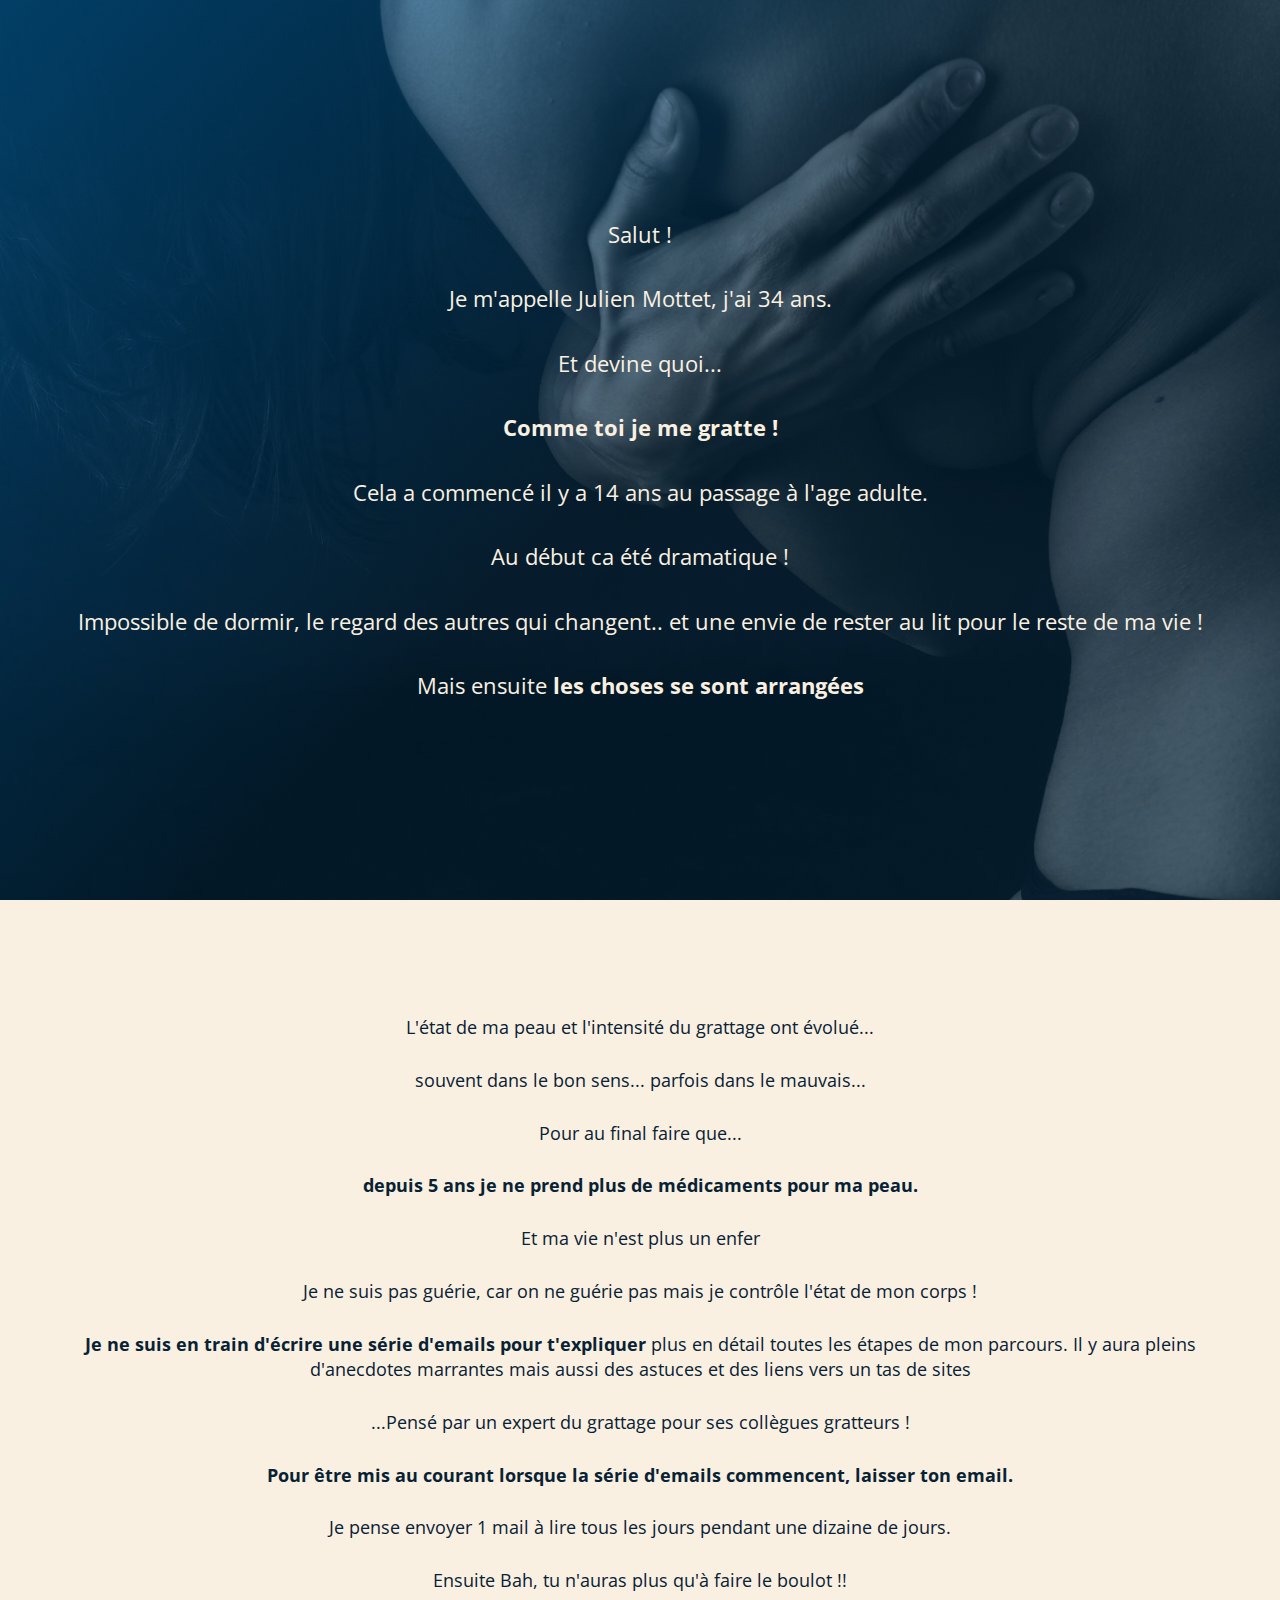
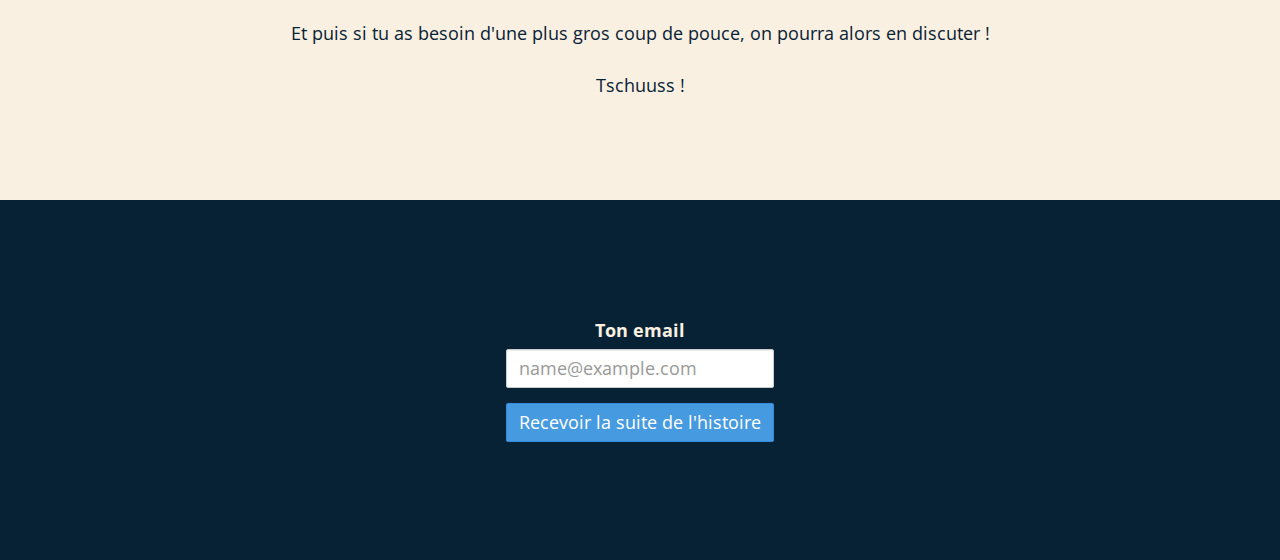
==== commit 511ca868: "Automated commit at 2018-12-01 08:07:47 UTC by middleman-deploy 2.0.0-alpha" ====
--- a/index.html
+++ b/index.html
@@ -5,27 +5,95 @@
     <meta http-equiv="x-ua-compatible" content="ie=edge">
     <meta name="viewport"
           content="width=device-width, initial-scale=1, shrink-to-fit=no">
+    <link rel="stylesheet" href="https://use.fontawesome.com/releases/v5.5.0/css/all.css" integrity="sha384-B4dIYHKNBt8Bc12p+WXckhzcICo0wtJAoU8YZTY5qE0Id1GSseTk6S+L3BlXeVIU" crossorigin="anonymous">
     <!-- Use the title from a page's frontmatter if it has one -->
     <title>Le Wagon - Middleman</title>
-    <link href="stylesheets/application-cd48f8cd.css" rel="stylesheet" />
+    <link href="stylesheets/application-8c5474be.css" rel="stylesheet" />
     <script src="javascripts/application-93de88c9.js"></script>
     <link href="images/favicon-f15af148.png" rel="icon" type="image/png" />
   </head>
   <body>
-    <div id="home">
-  <div class="home-content">
-    <img src="images/logo-acc9c0ec.png" width="200" alt="Logo" />
+    <div id="landing-page">
+  <div id="landing-page-text">
     <p>
-      Si toi aussi tu te grattes !!!
+      Salut !
+    </p>
+    <p>
+      Je m'appelle Julien Mottet, j'ai 34 ans.
+    </p>
+    <p>
+      Et devine quoi...
+    </p>
+    <p>
+      <strong> Comme toi je me gratte ! </strong>
+    </p>
+    <p>
+     Cela a commencé il y a 14 ans au passage à l'age adulte.
+    </p>
+    <p>
+     Au début ca été dramatique !
+    </p>
+    <p>
+      Impossible de dormir, le regard des autres qui changent.. et une envie de rester au lit pour le reste de ma vie !
+    </p>
+    <p>
+       Mais ensuite <strong> les choses se sont arrangées </strong>
+    </p>
 
+  </div>
+</div>
+<div id="landing-page2">
+  <div id="landing-page-text2">
+    <p>
+    L'état de ma peau et l'intensité du grattage ont évolué...
+    </p>
+    <p>
+      souvent dans le bon sens...      parfois dans le mauvais...
+    </p>
+    <p>
+      Pour au final faire que...
+    </p>
+    <p>
+       <strong> depuis 5 ans je ne prend plus de médicaments pour ma peau. </strong>
+    </p>
+    <p>
+        Et ma vie n'est plus un enfer
+    </p>
+    <p>
+        Je ne suis pas guérie, car on ne guérie pas mais je contrôle l'état de mon corps !
+    </p>
+    <p>
+       <strong> Je ne suis en train d'écrire une série d'emails pour t'expliquer </strong> plus en détail toutes les étapes de mon parcours. Il y aura pleins d'anecdotes marrantes mais aussi des astuces et des liens vers un tas de sites
+    </p>
+    <p>
+        ...Pensé par un expert du grattage pour ses collègues gratteurs !
+    </p>
+    <p>
+         <strong> Pour être mis au courant lorsque la série d'emails commencent, laisser ton email. </strong>
+    </p>
+    <p>
+        Je pense envoyer 1 mail à lire tous les jours pendant une dizaine de jours.
+    </p>
+    <p>
+        Ensuite Bah, tu n'auras plus qu'à faire le boulot !!
+    </p>
+    <p>
+        Et puis si tu as besoin d'une plus gros coup de pouce, on pourra alors en discuter !
+    </p>
+      <p>
+        Tschuuss !
+    </p>
+  </div>
+</div>
+<div id="call-to-action">
+  <div id="landing-page-call-to-action">
     <form action="https://formspree.io/mottet.julien123@gmail.com" method="POST">
-      <input type="email" name="name" value="ton@email.com">
-      <input type="submit" value="Send">
+      <div class="form-group">
+      <label for="exampleFormControlInput1"> Ton email </label>
+      <input type="email" class="form-control" id="exampleFormControlInput1" placeholder="name@example.com">
+      </div>
+      <button type="submit" class="btn btn-primary" > Recevoir la suite de l'histoire </button>
     </form>
-    </p>
-    <p class="about">
-      <a href="about.html">More about this template</a>
-    </p>
   </div>
 </div>
 
--- a/stylesheets/application-8c5474be.css
+++ b/stylesheets/application-8c5474be.css
@@ -0,0 +1,8 @@
+@import url("https://fonts.googleapis.com/css?family=Open+Sans:400,300,700|Raleway:400,100,300,700,500");/*!
+ * Bootstrap v3.3.7 (http://getbootstrap.com)
+ * Copyright 2011-2016 Twitter, Inc.
+ * Licensed under MIT (https://github.com/twbs/bootstrap/blob/master/LICENSE)
+ *//*! normalize.css v3.0.3 | MIT License | github.com/necolas/normalize.css */html{font-family:sans-serif;-ms-text-size-adjust:100%;-webkit-text-size-adjust:100%}body{margin:0}article,aside,details,figcaption,figure,footer,header,hgroup,main,menu,nav,section,summary{display:block}audio,canvas,progress,video{display:inline-block;vertical-align:baseline}audio:not([controls]){display:none;height:0}[hidden],template{display:none}a{background-color:transparent}a:active,a:hover{outline:0}abbr[title]{border-bottom:1px dotted}b,strong{font-weight:bold}dfn{font-style:italic}h1{font-size:2em;margin:0.67em 0}mark{background:#ff0;color:#000}small{font-size:80%}sub,sup{font-size:75%;line-height:0;position:relative;vertical-align:baseline}sup{top:-0.5em}sub{bottom:-0.25em}img{border:0}svg:not(:root){overflow:hidden}figure{margin:1em 40px}hr{-webkit-box-sizing:content-box;box-sizing:content-box;height:0}pre{overflow:auto}code,kbd,pre,samp{font-family:monospace, monospace;font-size:1em}button,input,optgroup,select,textarea{color:inherit;font:inherit;margin:0}button{overflow:visible}button,select{text-transform:none}button,html input[type="button"],input[type="reset"],input[type="submit"]{-webkit-appearance:button;cursor:pointer}button[disabled],html input[disabled]{cursor:default}button::-moz-focus-inner,input::-moz-focus-inner{border:0;padding:0}input{line-height:normal}input[type="checkbox"],input[type="radio"]{-webkit-box-sizing:border-box;box-sizing:border-box;padding:0}input[type="number"]::-webkit-inner-spin-button,input[type="number"]::-webkit-outer-spin-button{height:auto}input[type="search"]{-webkit-appearance:textfield;-webkit-box-sizing:content-box;box-sizing:content-box}input[type="search"]::-webkit-search-cancel-button,input[type="search"]::-webkit-search-decoration{-webkit-appearance:none}fieldset{border:1px solid #c0c0c0;margin:0 2px;padding:0.35em 0.625em 0.75em}legend{border:0;padding:0}textarea{overflow:auto}optgroup{font-weight:bold}table{border-collapse:collapse;border-spacing:0}td,th{padding:0}/*! Source: https://github.com/h5bp/html5-boilerplate/blob/master/src/css/main.css */@media print{*,*:before,*:after{background:transparent !important;color:#000 !important;-webkit-box-shadow:none !important;box-shadow:none !important;text-shadow:none !important}a,a:visited{text-decoration:underline}a[href]:after{content:" (" attr(href) ")"}abbr[title]:after{content:" (" attr(title) ")"}a[href^="#"]:after,a[href^="javascript:"]:after{content:""}pre,blockquote{border:1px solid #999;page-break-inside:avoid}thead{display:table-header-group}tr,img{page-break-inside:avoid}img{max-width:100% !important}p,h2,h3{orphans:3;widows:3}h2,h3{page-break-after:avoid}.navbar{display:none}.btn>.caret,.dropup>.btn>.caret{border-top-color:#000 !important}.label{border:1px solid #000}.table{border-collapse:collapse !important}.table td,.table th{background-color:#fff !important}.table-bordered th,.table-bordered td{border:1px solid #ddd !important}}@font-face{font-family:'Glyphicons Halflings';src:url("../assets/bootstrap/glyphicons-halflings-regular-86b6f62b.eot");src:url("../assets/bootstrap/glyphicons-halflings-regular-86b6f62b.eot?#iefix") format("embedded-opentype"),url("../assets/bootstrap/glyphicons-halflings-regular-ca35b697.woff2") format("woff2"),url("../assets/bootstrap/glyphicons-halflings-regular-278e49a8.woff") format("woff"),url("../assets/bootstrap/glyphicons-halflings-regular-44bc1850.ttf") format("truetype"),url("../assets/bootstrap/glyphicons-halflings-regular-de51a849.svg#glyphicons_halflingsregular") format("svg")}.glyphicon{position:relative;top:1px;display:inline-block;font-family:'Glyphicons Halflings';font-style:normal;font-weight:normal;line-height:1;-webkit-font-smoothing:antialiased;-moz-osx-font-smoothing:grayscale}.glyphicon-asterisk:before{content:"\002a"}.glyphicon-plus:before{content:"\002b"}.glyphicon-euro:before,.glyphicon-eur:before{content:"\20ac"}.glyphicon-minus:before{content:"\2212"}.glyphicon-cloud:before{content:"\2601"}.glyphicon-envelope:before{content:"\2709"}.glyphicon-pencil:before{content:"\270f"}.glyphicon-glass:before{content:"\e001"}.glyphicon-music:before{content:"\e002"}.glyphicon-search:before{content:"\e003"}.glyphicon-heart:before{content:"\e005"}.glyphicon-star:before{content:"\e006"}.glyphicon-star-empty:before{content:"\e007"}.glyphicon-user:before{content:"\e008"}.glyphicon-film:before{content:"\e009"}.glyphicon-th-large:before{content:"\e010"}.glyphicon-th:before{content:"\e011"}.glyphicon-th-list:before{content:"\e012"}.glyphicon-ok:before{content:"\e013"}.glyphicon-remove:before{content:"\e014"}.glyphicon-zoom-in:before{content:"\e015"}.glyphicon-zoom-out:before{content:"\e016"}.glyphicon-off:before{content:"\e017"}.glyphicon-signal:before{content:"\e018"}.glyphicon-cog:before{content:"\e019"}.glyphicon-trash:before{content:"\e020"}.glyphicon-home:before{content:"\e021"}.glyphicon-file:before{content:"\e022"}.glyphicon-time:before{content:"\e023"}.glyphicon-road:before{content:"\e024"}.glyphicon-download-alt:before{content:"\e025"}.glyphicon-download:before{content:"\e026"}.glyphicon-upload:before{content:"\e027"}.glyphicon-inbox:before{content:"\e028"}.glyphicon-play-circle:before{content:"\e029"}.glyphicon-repeat:before{content:"\e030"}.glyphicon-refresh:before{content:"\e031"}.glyphicon-list-alt:before{content:"\e032"}.glyphicon-lock:before{content:"\e033"}.glyphicon-flag:before{content:"\e034"}.glyphicon-headphones:before{content:"\e035"}.glyphicon-volume-off:before{content:"\e036"}.glyphicon-volume-down:before{content:"\e037"}.glyphicon-volume-up:before{content:"\e038"}.glyphicon-qrcode:before{content:"\e039"}.glyphicon-barcode:before{content:"\e040"}.glyphicon-tag:before{content:"\e041"}.glyphicon-tags:before{content:"\e042"}.glyphicon-book:before{content:"\e043"}.glyphicon-bookmark:before{content:"\e044"}.glyphicon-print:before{content:"\e045"}.glyphicon-camera:before{content:"\e046"}.glyphicon-font:before{content:"\e047"}.glyphicon-bold:before{content:"\e048"}.glyphicon-italic:before{content:"\e049"}.glyphicon-text-height:before{content:"\e050"}.glyphicon-text-width:before{content:"\e051"}.glyphicon-align-left:before{content:"\e052"}.glyphicon-align-center:before{content:"\e053"}.glyphicon-align-right:before{content:"\e054"}.glyphicon-align-justify:before{content:"\e055"}.glyphicon-list:before{content:"\e056"}.glyphicon-indent-left:before{content:"\e057"}.glyphicon-indent-right:before{content:"\e058"}.glyphicon-facetime-video:before{content:"\e059"}.glyphicon-picture:before{content:"\e060"}.glyphicon-map-marker:before{content:"\e062"}.glyphicon-adjust:before{content:"\e063"}.glyphicon-tint:before{content:"\e064"}.glyphicon-edit:before{content:"\e065"}.glyphicon-share:before{content:"\e066"}.glyphicon-check:before{content:"\e067"}.glyphicon-move:before{content:"\e068"}.glyphicon-step-backward:before{content:"\e069"}.glyphicon-fast-backward:before{content:"\e070"}.glyphicon-backward:before{content:"\e071"}.glyphicon-play:before{content:"\e072"}.glyphicon-pause:before{content:"\e073"}.glyphicon-stop:before{content:"\e074"}.glyphicon-forward:before{content:"\e075"}.glyphicon-fast-forward:before{content:"\e076"}.glyphicon-step-forward:before{content:"\e077"}.glyphicon-eject:before{content:"\e078"}.glyphicon-chevron-left:before{content:"\e079"}.glyphicon-chevron-right:before{content:"\e080"}.glyphicon-plus-sign:before{content:"\e081"}.glyphicon-minus-sign:before{content:"\e082"}.glyphicon-remove-sign:before{content:"\e083"}.glyphicon-ok-sign:before{content:"\e084"}.glyphicon-question-sign:before{content:"\e085"}.glyphicon-info-sign:before{content:"\e086"}.glyphicon-screenshot:before{content:"\e087"}.glyphicon-remove-circle:before{content:"\e088"}.glyphicon-ok-circle:before{content:"\e089"}.glyphicon-ban-circle:before{content:"\e090"}.glyphicon-arrow-left:before{content:"\e091"}.glyphicon-arrow-right:before{content:"\e092"}.glyphicon-arrow-up:before{content:"\e093"}.glyphicon-arrow-down:before{content:"\e094"}.glyphicon-share-alt:before{content:"\e095"}.glyphicon-resize-full:before{content:"\e096"}.glyphicon-resize-small:before{content:"\e097"}.glyphicon-exclamation-sign:before{content:"\e101"}.glyphicon-gift:before{content:"\e102"}.glyphicon-leaf:before{content:"\e103"}.glyphicon-fire:before{content:"\e104"}.glyphicon-eye-open:before{content:"\e105"}.glyphicon-eye-close:before{content:"\e106"}.glyphicon-warning-sign:before{content:"\e107"}.glyphicon-plane:before{content:"\e108"}.glyphicon-calendar:before{content:"\e109"}.glyphicon-random:before{content:"\e110"}.glyphicon-comment:before{content:"\e111"}.glyphicon-magnet:before{content:"\e112"}.glyphicon-chevron-up:before{content:"\e113"}.glyphicon-chevron-down:before{content:"\e114"}.glyphicon-retweet:before{content:"\e115"}.glyphicon-shopping-cart:before{content:"\e116"}.glyphicon-folder-close:before{content:"\e117"}.glyphicon-folder-open:before{content:"\e118"}.glyphicon-resize-vertical:before{content:"\e119"}.glyphicon-resize-horizontal:before{content:"\e120"}.glyphicon-hdd:before{content:"\e121"}.glyphicon-bullhorn:before{content:"\e122"}.glyphicon-bell:before{content:"\e123"}.glyphicon-certificate:before{content:"\e124"}.glyphicon-thumbs-up:before{content:"\e125"}.glyphicon-thumbs-down:before{content:"\e126"}.glyphicon-hand-right:before{content:"\e127"}.glyphicon-hand-left:before{content:"\e128"}.glyphicon-hand-up:before{content:"\e129"}.glyphicon-hand-down:before{content:"\e130"}.glyphicon-circle-arrow-right:before{content:"\e131"}.glyphicon-circle-arrow-left:before{content:"\e132"}.glyphicon-circle-arrow-up:before{content:"\e133"}.glyphicon-circle-arrow-down:before{content:"\e134"}.glyphicon-globe:before{content:"\e135"}.glyphicon-wrench:before{content:"\e136"}.glyphicon-tasks:before{content:"\e137"}.glyphicon-filter:before{content:"\e138"}.glyphicon-briefcase:before{content:"\e139"}.glyphicon-fullscreen:before{content:"\e140"}.glyphicon-dashboard:before{content:"\e141"}.glyphicon-paperclip:before{content:"\e142"}.glyphicon-heart-empty:before{content:"\e143"}.glyphicon-link:before{content:"\e144"}.glyphicon-phone:before{content:"\e145"}.glyphicon-pushpin:before{content:"\e146"}.glyphicon-usd:before{content:"\e148"}.glyphicon-gbp:before{content:"\e149"}.glyphicon-sort:before{content:"\e150"}.glyphicon-sort-by-alphabet:before{content:"\e151"}.glyphicon-sort-by-alphabet-alt:before{content:"\e152"}.glyphicon-sort-by-order:before{content:"\e153"}.glyphicon-sort-by-order-alt:before{content:"\e154"}.glyphicon-sort-by-attributes:before{content:"\e155"}.glyphicon-sort-by-attributes-alt:before{content:"\e156"}.glyphicon-unchecked:before{content:"\e157"}.glyphicon-expand:before{content:"\e158"}.glyphicon-collapse-down:before{content:"\e159"}.glyphicon-collapse-up:before{content:"\e160"}.glyphicon-log-in:before{content:"\e161"}.glyphicon-flash:before{content:"\e162"}.glyphicon-log-out:before{content:"\e163"}.glyphicon-new-window:before{content:"\e164"}.glyphicon-record:before{content:"\e165"}.glyphicon-save:before{content:"\e166"}.glyphicon-open:before{content:"\e167"}.glyphicon-saved:before{content:"\e168"}.glyphicon-import:before{content:"\e169"}.glyphicon-export:before{content:"\e170"}.glyphicon-send:before{content:"\e171"}.glyphicon-floppy-disk:before{content:"\e172"}.glyphicon-floppy-saved:before{content:"\e173"}.glyphicon-floppy-remove:before{content:"\e174"}.glyphicon-floppy-save:before{content:"\e175"}.glyphicon-floppy-open:before{content:"\e176"}.glyphicon-credit-card:before{content:"\e177"}.glyphicon-transfer:before{content:"\e178"}.glyphicon-cutlery:before{content:"\e179"}.glyphicon-header:before{content:"\e180"}.glyphicon-compressed:before{content:"\e181"}.glyphicon-earphone:before{content:"\e182"}.glyphicon-phone-alt:before{content:"\e183"}.glyphicon-tower:before{content:"\e184"}.glyphicon-stats:before{content:"\e185"}.glyphicon-sd-video:before{content:"\e186"}.glyphicon-hd-video:before{content:"\e187"}.glyphicon-subtitles:before{content:"\e188"}.glyphicon-sound-stereo:before{content:"\e189"}.glyphicon-sound-dolby:before{content:"\e190"}.glyphicon-sound-5-1:before{content:"\e191"}.glyphicon-sound-6-1:before{content:"\e192"}.glyphicon-sound-7-1:before{content:"\e193"}.glyphicon-copyright-mark:before{content:"\e194"}.glyphicon-registration-mark:before{content:"\e195"}.glyphicon-cloud-download:before{content:"\e197"}.glyphicon-cloud-upload:before{content:"\e198"}.glyphicon-tree-conifer:before{content:"\e199"}.glyphicon-tree-deciduous:before{content:"\e200"}.glyphicon-cd:before{content:"\e201"}.glyphicon-save-file:before{content:"\e202"}.glyphicon-open-file:before{content:"\e203"}.glyphicon-level-up:before{content:"\e204"}.glyphicon-copy:before{content:"\e205"}.glyphicon-paste:before{content:"\e206"}.glyphicon-alert:before{content:"\e209"}.glyphicon-equalizer:before{content:"\e210"}.glyphicon-king:before{content:"\e211"}.glyphicon-queen:before{content:"\e212"}.glyphicon-pawn:before{content:"\e213"}.glyphicon-bishop:before{content:"\e214"}.glyphicon-knight:before{content:"\e215"}.glyphicon-baby-formula:before{content:"\e216"}.glyphicon-tent:before{content:"\26fa"}.glyphicon-blackboard:before{content:"\e218"}.glyphicon-bed:before{content:"\e219"}.glyphicon-apple:before{content:"\f8ff"}.glyphicon-erase:before{content:"\e221"}.glyphicon-hourglass:before{content:"\231b"}.glyphicon-lamp:before{content:"\e223"}.glyphicon-duplicate:before{content:"\e224"}.glyphicon-piggy-bank:before{content:"\e225"}.glyphicon-scissors:before{content:"\e226"}.glyphicon-bitcoin:before{content:"\e227"}.glyphicon-btc:before{content:"\e227"}.glyphicon-xbt:before{content:"\e227"}.glyphicon-yen:before{content:"\00a5"}.glyphicon-jpy:before{content:"\00a5"}.glyphicon-ruble:before{content:"\20bd"}.glyphicon-rub:before{content:"\20bd"}.glyphicon-scale:before{content:"\e230"}.glyphicon-ice-lolly:before{content:"\e231"}.glyphicon-ice-lolly-tasted:before{content:"\e232"}.glyphicon-education:before{content:"\e233"}.glyphicon-option-horizontal:before{content:"\e234"}.glyphicon-option-vertical:before{content:"\e235"}.glyphicon-menu-hamburger:before{content:"\e236"}.glyphicon-modal-window:before{content:"\e237"}.glyphicon-oil:before{content:"\e238"}.glyphicon-grain:before{content:"\e239"}.glyphicon-sunglasses:before{content:"\e240"}.glyphicon-text-size:before{content:"\e241"}.glyphicon-text-color:before{content:"\e242"}.glyphicon-text-background:before{content:"\e243"}.glyphicon-object-align-top:before{content:"\e244"}.glyphicon-object-align-bottom:before{content:"\e245"}.glyphicon-object-align-horizontal:before{content:"\e246"}.glyphicon-object-align-left:before{content:"\e247"}.glyphicon-object-align-vertical:before{content:"\e248"}.glyphicon-object-align-right:before{content:"\e249"}.glyphicon-triangle-right:before{content:"\e250"}.glyphicon-triangle-left:before{content:"\e251"}.glyphicon-triangle-bottom:before{content:"\e252"}.glyphicon-triangle-top:before{content:"\e253"}.glyphicon-console:before{content:"\e254"}.glyphicon-superscript:before{content:"\e255"}.glyphicon-subscript:before{content:"\e256"}.glyphicon-menu-left:before{content:"\e257"}.glyphicon-menu-right:before{content:"\e258"}.glyphicon-menu-down:before{content:"\e259"}.glyphicon-menu-up:before{content:"\e260"}*{-webkit-box-sizing:border-box;box-sizing:border-box}*:before,*:after{-webkit-box-sizing:border-box;box-sizing:border-box}html{font-size:10px;-webkit-tap-highlight-color:transparent}body{font-family:"Open Sans", "Helvetica", "sans-serif";font-size:18px;line-height:1.42857143;color:#333333;background-color:#F4F4F4}input,button,select,textarea{font-family:inherit;font-size:inherit;line-height:inherit}a{color:#469AE0;text-decoration:none}a:hover,a:focus{color:#1f74ba;text-decoration:underline}a:focus{outline:5px auto -webkit-focus-ring-color;outline-offset:-2px}figure{margin:0}img{vertical-align:middle}.img-responsive{display:block;max-width:100%;height:auto}.img-rounded{border-radius:2px}.img-thumbnail{padding:4px;line-height:1.42857143;background-color:#F4F4F4;border:1px solid #ddd;border-radius:2px;-webkit-transition:all 0.2s ease-in-out;transition:all 0.2s ease-in-out;display:inline-block;max-width:100%;height:auto}.img-circle{border-radius:50%}hr{margin-top:25px;margin-bottom:25px;border:0;border-top:1px solid #eeeeee}.sr-only{position:absolute;width:1px;height:1px;margin:-1px;padding:0;overflow:hidden;clip:rect(0, 0, 0, 0);border:0}.sr-only-focusable:active,.sr-only-focusable:focus{position:static;width:auto;height:auto;margin:0;overflow:visible;clip:auto}[role="button"]{cursor:pointer}h1,h2,h3,h4,h5,h6,.h1,.h2,.h3,.h4,.h5,.h6{font-family:"Raleway", "Helvetica", "sans-serif";font-weight:500;line-height:1.1;color:inherit}h1 small,h1 .small,h2 small,h2 .small,h3 small,h3 .small,h4 small,h4 .small,h5 small,h5 .small,h6 small,h6 .small,.h1 small,.h1 .small,.h2 small,.h2 .small,.h3 small,.h3 .small,.h4 small,.h4 .small,.h5 small,.h5 .small,.h6 small,.h6 .small{font-weight:normal;line-height:1;color:#777777}h1,.h1,h2,.h2,h3,.h3{margin-top:25px;margin-bottom:12.5px}h1 small,h1 .small,.h1 small,.h1 .small,h2 small,h2 .small,.h2 small,.h2 .small,h3 small,h3 .small,.h3 small,.h3 .small{font-size:65%}h4,.h4,h5,.h5,h6,.h6{margin-top:12.5px;margin-bottom:12.5px}h4 small,h4 .small,.h4 small,.h4 .small,h5 small,h5 .small,.h5 small,.h5 .small,h6 small,h6 .small,.h6 small,.h6 .small{font-size:75%}h1,.h1{font-size:46px}h2,.h2{font-size:38px}h3,.h3{font-size:31px}h4,.h4{font-size:23px}h5,.h5{font-size:18px}h6,.h6{font-size:16px}p{margin:0 0 12.5px}.lead{margin-bottom:25px;font-size:20px;font-weight:300;line-height:1.4}@media (min-width: 768px){.lead{font-size:27px}}small,.small{font-size:88%}mark,.mark{background-color:#fcf8e3;padding:.2em}.text-left{text-align:left}.text-right{text-align:right}.text-center{text-align:center}.text-justify{text-align:justify}.text-nowrap{white-space:nowrap}.text-lowercase{text-transform:lowercase}.text-uppercase,.initialism{text-transform:uppercase}.text-capitalize{text-transform:capitalize}.text-muted{color:#777777}.text-primary{color:#469AE0}a.text-primary:hover,a.text-primary:focus{color:#2381d0}.text-success{color:#3c763d}a.text-success:hover,a.text-success:focus{color:#2b542c}.text-info{color:#31708f}a.text-info:hover,a.text-info:focus{color:#245269}.text-warning{color:#8a6d3b}a.text-warning:hover,a.text-warning:focus{color:#66512c}.text-danger{color:#a94442}a.text-danger:hover,a.text-danger:focus{color:#843534}.bg-primary{color:#fff}.bg-primary{background-color:#469AE0}a.bg-primary:hover,a.bg-primary:focus{background-color:#2381d0}.bg-success{background-color:#dff0d8}a.bg-success:hover,a.bg-success:focus{background-color:#c1e2b3}.bg-info{background-color:#d9edf7}a.bg-info:hover,a.bg-info:focus{background-color:#afd9ee}.bg-warning{background-color:#fcf8e3}a.bg-warning:hover,a.bg-warning:focus{background-color:#f7ecb5}.bg-danger{background-color:#f2dede}a.bg-danger:hover,a.bg-danger:focus{background-color:#e4b9b9}.page-header{padding-bottom:11.5px;margin:50px 0 25px;border-bottom:1px solid #eeeeee}ul,ol{margin-top:0;margin-bottom:12.5px}ul ul,ul ol,ol ul,ol ol{margin-bottom:0}.list-unstyled{padding-left:0;list-style:none}.list-inline{padding-left:0;list-style:none;margin-left:-5px}.list-inline>li{display:inline-block;padding-left:5px;padding-right:5px}dl{margin-top:0;margin-bottom:25px}dt,dd{line-height:1.42857143}dt{font-weight:bold}dd{margin-left:0}.dl-horizontal dd:before,.dl-horizontal dd:after{content:" ";display:table}.dl-horizontal dd:after{clear:both}@media (min-width: 768px){.dl-horizontal dt{float:left;width:160px;clear:left;text-align:right;overflow:hidden;text-overflow:ellipsis;white-space:nowrap}.dl-horizontal dd{margin-left:180px}}abbr[title],abbr[data-original-title]{cursor:help;border-bottom:1px dotted #777777}.initialism{font-size:90%}blockquote{padding:12.5px 25px;margin:0 0 25px;font-size:22.5px;border-left:5px solid #eeeeee}blockquote p:last-child,blockquote ul:last-child,blockquote ol:last-child{margin-bottom:0}blockquote footer,blockquote small,blockquote .small{display:block;font-size:80%;line-height:1.42857143;color:#777777}blockquote footer:before,blockquote small:before,blockquote .small:before{content:'\2014 \00A0'}.blockquote-reverse,blockquote.pull-right{padding-right:15px;padding-left:0;border-right:5px solid #eeeeee;border-left:0;text-align:right}.blockquote-reverse footer:before,.blockquote-reverse small:before,.blockquote-reverse .small:before,blockquote.pull-right footer:before,blockquote.pull-right small:before,blockquote.pull-right .small:before{content:''}.blockquote-reverse footer:after,.blockquote-reverse small:after,.blockquote-reverse .small:after,blockquote.pull-right footer:after,blockquote.pull-right small:after,blockquote.pull-right .small:after{content:'\00A0 \2014'}address{margin-bottom:25px;font-style:normal;line-height:1.42857143}code,kbd,pre,samp{font-family:Menlo, Monaco, Consolas, "Courier New", monospace}code{padding:2px 4px;font-size:90%;color:#c7254e;background-color:#f9f2f4;border-radius:2px}kbd{padding:2px 4px;font-size:90%;color:#fff;background-color:#333;border-radius:2px;-webkit-box-shadow:inset 0 -1px 0 rgba(0,0,0,0.25);box-shadow:inset 0 -1px 0 rgba(0,0,0,0.25)}kbd kbd{padding:0;font-size:100%;font-weight:bold;-webkit-box-shadow:none;box-shadow:none}pre{display:block;padding:12px;margin:0 0 12.5px;font-size:17px;line-height:1.42857143;word-break:break-all;word-wrap:break-word;color:#333333;background-color:#f5f5f5;border:1px solid #ccc;border-radius:2px}pre code{padding:0;font-size:inherit;color:inherit;white-space:pre-wrap;background-color:transparent;border-radius:0}.pre-scrollable{max-height:340px;overflow-y:scroll}.container{margin-right:auto;margin-left:auto;padding-left:15px;padding-right:15px}.container:before,.container:after{content:" ";display:table}.container:after{clear:both}@media (min-width: 768px){.container{width:750px}}@media (min-width: 992px){.container{width:970px}}@media (min-width: 1200px){.container{width:1170px}}.container-fluid{margin-right:auto;margin-left:auto;padding-left:15px;padding-right:15px}.container-fluid:before,.container-fluid:after{content:" ";display:table}.container-fluid:after{clear:both}.row{margin-left:-15px;margin-right:-15px}.row:before,.row:after{content:" ";display:table}.row:after{clear:both}.col-xs-1,.col-sm-1,.col-md-1,.col-lg-1,.col-xs-2,.col-sm-2,.col-md-2,.col-lg-2,.col-xs-3,.col-sm-3,.col-md-3,.col-lg-3,.col-xs-4,.col-sm-4,.col-md-4,.col-lg-4,.col-xs-5,.col-sm-5,.col-md-5,.col-lg-5,.col-xs-6,.col-sm-6,.col-md-6,.col-lg-6,.col-xs-7,.col-sm-7,.col-md-7,.col-lg-7,.col-xs-8,.col-sm-8,.col-md-8,.col-lg-8,.col-xs-9,.col-sm-9,.col-md-9,.col-lg-9,.col-xs-10,.col-sm-10,.col-md-10,.col-lg-10,.col-xs-11,.col-sm-11,.col-md-11,.col-lg-11,.col-xs-12,.col-sm-12,.col-md-12,.col-lg-12{position:relative;min-height:1px;padding-left:15px;padding-right:15px}.col-xs-1,.col-xs-2,.col-xs-3,.col-xs-4,.col-xs-5,.col-xs-6,.col-xs-7,.col-xs-8,.col-xs-9,.col-xs-10,.col-xs-11,.col-xs-12{float:left}.col-xs-1{width:8.33333333%}.col-xs-2{width:16.66666667%}.col-xs-3{width:25%}.col-xs-4{width:33.33333333%}.col-xs-5{width:41.66666667%}.col-xs-6{width:50%}.col-xs-7{width:58.33333333%}.col-xs-8{width:66.66666667%}.col-xs-9{width:75%}.col-xs-10{width:83.33333333%}.col-xs-11{width:91.66666667%}.col-xs-12{width:100%}.col-xs-pull-0{right:auto}.col-xs-pull-1{right:8.33333333%}.col-xs-pull-2{right:16.66666667%}.col-xs-pull-3{right:25%}.col-xs-pull-4{right:33.33333333%}.col-xs-pull-5{right:41.66666667%}.col-xs-pull-6{right:50%}.col-xs-pull-7{right:58.33333333%}.col-xs-pull-8{right:66.66666667%}.col-xs-pull-9{right:75%}.col-xs-pull-10{right:83.33333333%}.col-xs-pull-11{right:91.66666667%}.col-xs-pull-12{right:100%}.col-xs-push-0{left:auto}.col-xs-push-1{left:8.33333333%}.col-xs-push-2{left:16.66666667%}.col-xs-push-3{left:25%}.col-xs-push-4{left:33.33333333%}.col-xs-push-5{left:41.66666667%}.col-xs-push-6{left:50%}.col-xs-push-7{left:58.33333333%}.col-xs-push-8{left:66.66666667%}.col-xs-push-9{left:75%}.col-xs-push-10{left:83.33333333%}.col-xs-push-11{left:91.66666667%}.col-xs-push-12{left:100%}.col-xs-offset-0{margin-left:0%}.col-xs-offset-1{margin-left:8.33333333%}.col-xs-offset-2{margin-left:16.66666667%}.col-xs-offset-3{margin-left:25%}.col-xs-offset-4{margin-left:33.33333333%}.col-xs-offset-5{margin-left:41.66666667%}.col-xs-offset-6{margin-left:50%}.col-xs-offset-7{margin-left:58.33333333%}.col-xs-offset-8{margin-left:66.66666667%}.col-xs-offset-9{margin-left:75%}.col-xs-offset-10{margin-left:83.33333333%}.col-xs-offset-11{margin-left:91.66666667%}.col-xs-offset-12{margin-left:100%}@media (min-width: 768px){.col-sm-1,.col-sm-2,.col-sm-3,.col-sm-4,.col-sm-5,.col-sm-6,.col-sm-7,.col-sm-8,.col-sm-9,.col-sm-10,.col-sm-11,.col-sm-12{float:left}.col-sm-1{width:8.33333333%}.col-sm-2{width:16.66666667%}.col-sm-3{width:25%}.col-sm-4{width:33.33333333%}.col-sm-5{width:41.66666667%}.col-sm-6{width:50%}.col-sm-7{width:58.33333333%}.col-sm-8{width:66.66666667%}.col-sm-9{width:75%}.col-sm-10{width:83.33333333%}.col-sm-11{width:91.66666667%}.col-sm-12{width:100%}.col-sm-pull-0{right:auto}.col-sm-pull-1{right:8.33333333%}.col-sm-pull-2{right:16.66666667%}.col-sm-pull-3{right:25%}.col-sm-pull-4{right:33.33333333%}.col-sm-pull-5{right:41.66666667%}.col-sm-pull-6{right:50%}.col-sm-pull-7{right:58.33333333%}.col-sm-pull-8{right:66.66666667%}.col-sm-pull-9{right:75%}.col-sm-pull-10{right:83.33333333%}.col-sm-pull-11{right:91.66666667%}.col-sm-pull-12{right:100%}.col-sm-push-0{left:auto}.col-sm-push-1{left:8.33333333%}.col-sm-push-2{left:16.66666667%}.col-sm-push-3{left:25%}.col-sm-push-4{left:33.33333333%}.col-sm-push-5{left:41.66666667%}.col-sm-push-6{left:50%}.col-sm-push-7{left:58.33333333%}.col-sm-push-8{left:66.66666667%}.col-sm-push-9{left:75%}.col-sm-push-10{left:83.33333333%}.col-sm-push-11{left:91.66666667%}.col-sm-push-12{left:100%}.col-sm-offset-0{margin-left:0%}.col-sm-offset-1{margin-left:8.33333333%}.col-sm-offset-2{margin-left:16.66666667%}.col-sm-offset-3{margin-left:25%}.col-sm-offset-4{margin-left:33.33333333%}.col-sm-offset-5{margin-left:41.66666667%}.col-sm-offset-6{margin-left:50%}.col-sm-offset-7{margin-left:58.33333333%}.col-sm-offset-8{margin-left:66.66666667%}.col-sm-offset-9{margin-left:75%}.col-sm-offset-10{margin-left:83.33333333%}.col-sm-offset-11{margin-left:91.66666667%}.col-sm-offset-12{margin-left:100%}}@media (min-width: 992px){.col-md-1,.col-md-2,.col-md-3,.col-md-4,.col-md-5,.col-md-6,.col-md-7,.col-md-8,.col-md-9,.col-md-10,.col-md-11,.col-md-12{float:left}.col-md-1{width:8.33333333%}.col-md-2{width:16.66666667%}.col-md-3{width:25%}.col-md-4{width:33.33333333%}.col-md-5{width:41.66666667%}.col-md-6{width:50%}.col-md-7{width:58.33333333%}.col-md-8{width:66.66666667%}.col-md-9{width:75%}.col-md-10{width:83.33333333%}.col-md-11{width:91.66666667%}.col-md-12{width:100%}.col-md-pull-0{right:auto}.col-md-pull-1{right:8.33333333%}.col-md-pull-2{right:16.66666667%}.col-md-pull-3{right:25%}.col-md-pull-4{right:33.33333333%}.col-md-pull-5{right:41.66666667%}.col-md-pull-6{right:50%}.col-md-pull-7{right:58.33333333%}.col-md-pull-8{right:66.66666667%}.col-md-pull-9{right:75%}.col-md-pull-10{right:83.33333333%}.col-md-pull-11{right:91.66666667%}.col-md-pull-12{right:100%}.col-md-push-0{left:auto}.col-md-push-1{left:8.33333333%}.col-md-push-2{left:16.66666667%}.col-md-push-3{left:25%}.col-md-push-4{left:33.33333333%}.col-md-push-5{left:41.66666667%}.col-md-push-6{left:50%}.col-md-push-7{left:58.33333333%}.col-md-push-8{left:66.66666667%}.col-md-push-9{left:75%}.col-md-push-10{left:83.33333333%}.col-md-push-11{left:91.66666667%}.col-md-push-12{left:100%}.col-md-offset-0{margin-left:0%}.col-md-offset-1{margin-left:8.33333333%}.col-md-offset-2{margin-left:16.66666667%}.col-md-offset-3{margin-left:25%}.col-md-offset-4{margin-left:33.33333333%}.col-md-offset-5{margin-left:41.66666667%}.col-md-offset-6{margin-left:50%}.col-md-offset-7{margin-left:58.33333333%}.col-md-offset-8{margin-left:66.66666667%}.col-md-offset-9{margin-left:75%}.col-md-offset-10{margin-left:83.33333333%}.col-md-offset-11{margin-left:91.66666667%}.col-md-offset-12{margin-left:100%}}@media (min-width: 1200px){.col-lg-1,.col-lg-2,.col-lg-3,.col-lg-4,.col-lg-5,.col-lg-6,.col-lg-7,.col-lg-8,.col-lg-9,.col-lg-10,.col-lg-11,.col-lg-12{float:left}.col-lg-1{width:8.33333333%}.col-lg-2{width:16.66666667%}.col-lg-3{width:25%}.col-lg-4{width:33.33333333%}.col-lg-5{width:41.66666667%}.col-lg-6{width:50%}.col-lg-7{width:58.33333333%}.col-lg-8{width:66.66666667%}.col-lg-9{width:75%}.col-lg-10{width:83.33333333%}.col-lg-11{width:91.66666667%}.col-lg-12{width:100%}.col-lg-pull-0{right:auto}.col-lg-pull-1{right:8.33333333%}.col-lg-pull-2{right:16.66666667%}.col-lg-pull-3{right:25%}.col-lg-pull-4{right:33.33333333%}.col-lg-pull-5{right:41.66666667%}.col-lg-pull-6{right:50%}.col-lg-pull-7{right:58.33333333%}.col-lg-pull-8{right:66.66666667%}.col-lg-pull-9{right:75%}.col-lg-pull-10{right:83.33333333%}.col-lg-pull-11{right:91.66666667%}.col-lg-pull-12{right:100%}.col-lg-push-0{left:auto}.col-lg-push-1{left:8.33333333%}.col-lg-push-2{left:16.66666667%}.col-lg-push-3{left:25%}.col-lg-push-4{left:33.33333333%}.col-lg-push-5{left:41.66666667%}.col-lg-push-6{left:50%}.col-lg-push-7{left:58.33333333%}.col-lg-push-8{left:66.66666667%}.col-lg-push-9{left:75%}.col-lg-push-10{left:83.33333333%}.col-lg-push-11{left:91.66666667%}.col-lg-push-12{left:100%}.col-lg-offset-0{margin-left:0%}.col-lg-offset-1{margin-left:8.33333333%}.col-lg-offset-2{margin-left:16.66666667%}.col-lg-offset-3{margin-left:25%}.col-lg-offset-4{margin-left:33.33333333%}.col-lg-offset-5{margin-left:41.66666667%}.col-lg-offset-6{margin-left:50%}.col-lg-offset-7{margin-left:58.33333333%}.col-lg-offset-8{margin-left:66.66666667%}.col-lg-offset-9{margin-left:75%}.col-lg-offset-10{margin-left:83.33333333%}.col-lg-offset-11{margin-left:91.66666667%}.col-lg-offset-12{margin-left:100%}}table{background-color:transparent}caption{padding-top:8px;padding-bottom:8px;color:#777777;text-align:left}th{text-align:left}.table{width:100%;max-width:100%;margin-bottom:25px}.table>thead>tr>th,.table>thead>tr>td,.table>tbody>tr>th,.table>tbody>tr>td,.table>tfoot>tr>th,.table>tfoot>tr>td{padding:8px;line-height:1.42857143;vertical-align:top;border-top:1px solid #ddd}.table>thead>tr>th{vertical-align:bottom;border-bottom:2px solid #ddd}.table>caption+thead>tr:first-child>th,.table>caption+thead>tr:first-child>td,.table>colgroup+thead>tr:first-child>th,.table>colgroup+thead>tr:first-child>td,.table>thead:first-child>tr:first-child>th,.table>thead:first-child>tr:first-child>td{border-top:0}.table>tbody+tbody{border-top:2px solid #ddd}.table .table{background-color:#F4F4F4}.table-condensed>thead>tr>th,.table-condensed>thead>tr>td,.table-condensed>tbody>tr>th,.table-condensed>tbody>tr>td,.table-condensed>tfoot>tr>th,.table-condensed>tfoot>tr>td{padding:5px}.table-bordered{border:1px solid #ddd}.table-bordered>thead>tr>th,.table-bordered>thead>tr>td,.table-bordered>tbody>tr>th,.table-bordered>tbody>tr>td,.table-bordered>tfoot>tr>th,.table-bordered>tfoot>tr>td{border:1px solid #ddd}.table-bordered>thead>tr>th,.table-bordered>thead>tr>td{border-bottom-width:2px}.table-striped>tbody>tr:nth-of-type(odd){background-color:#f9f9f9}.table-hover>tbody>tr:hover{background-color:#f5f5f5}table col[class*="col-"]{position:static;float:none;display:table-column}table td[class*="col-"],table th[class*="col-"]{position:static;float:none;display:table-cell}.table>thead>tr>td.active,.table>thead>tr>th.active,.table>thead>tr.active>td,.table>thead>tr.active>th,.table>tbody>tr>td.active,.table>tbody>tr>th.active,.table>tbody>tr.active>td,.table>tbody>tr.active>th,.table>tfoot>tr>td.active,.table>tfoot>tr>th.active,.table>tfoot>tr.active>td,.table>tfoot>tr.active>th{background-color:#f5f5f5}.table-hover>tbody>tr>td.active:hover,.table-hover>tbody>tr>th.active:hover,.table-hover>tbody>tr.active:hover>td,.table-hover>tbody>tr:hover>.active,.table-hover>tbody>tr.active:hover>th{background-color:#e8e8e8}.table>thead>tr>td.success,.table>thead>tr>th.success,.table>thead>tr.success>td,.table>thead>tr.success>th,.table>tbody>tr>td.success,.table>tbody>tr>th.success,.table>tbody>tr.success>td,.table>tbody>tr.success>th,.table>tfoot>tr>td.success,.table>tfoot>tr>th.success,.table>tfoot>tr.success>td,.table>tfoot>tr.success>th{background-color:#dff0d8}.table-hover>tbody>tr>td.success:hover,.table-hover>tbody>tr>th.success:hover,.table-hover>tbody>tr.success:hover>td,.table-hover>tbody>tr:hover>.success,.table-hover>tbody>tr.success:hover>th{background-color:#d0e9c6}.table>thead>tr>td.info,.table>thead>tr>th.info,.table>thead>tr.info>td,.table>thead>tr.info>th,.table>tbody>tr>td.info,.table>tbody>tr>th.info,.table>tbody>tr.info>td,.table>tbody>tr.info>th,.table>tfoot>tr>td.info,.table>tfoot>tr>th.info,.table>tfoot>tr.info>td,.table>tfoot>tr.info>th{background-color:#d9edf7}.table-hover>tbody>tr>td.info:hover,.table-hover>tbody>tr>th.info:hover,.table-hover>tbody>tr.info:hover>td,.table-hover>tbody>tr:hover>.info,.table-hover>tbody>tr.info:hover>th{background-color:#c4e3f3}.table>thead>tr>td.warning,.table>thead>tr>th.warning,.table>thead>tr.warning>td,.table>thead>tr.warning>th,.table>tbody>tr>td.warning,.table>tbody>tr>th.warning,.table>tbody>tr.warning>td,.table>tbody>tr.warning>th,.table>tfoot>tr>td.warning,.table>tfoot>tr>th.warning,.table>tfoot>tr.warning>td,.table>tfoot>tr.warning>th{background-color:#fcf8e3}.table-hover>tbody>tr>td.warning:hover,.table-hover>tbody>tr>th.warning:hover,.table-hover>tbody>tr.warning:hover>td,.table-hover>tbody>tr:hover>.warning,.table-hover>tbody>tr.warning:hover>th{background-color:#faf2cc}.table>thead>tr>td.danger,.table>thead>tr>th.danger,.table>thead>tr.danger>td,.table>thead>tr.danger>th,.table>tbody>tr>td.danger,.table>tbody>tr>th.danger,.table>tbody>tr.danger>td,.table>tbody>tr.danger>th,.table>tfoot>tr>td.danger,.table>tfoot>tr>th.danger,.table>tfoot>tr.danger>td,.table>tfoot>tr.danger>th{background-color:#f2dede}.table-hover>tbody>tr>td.danger:hover,.table-hover>tbody>tr>th.danger:hover,.table-hover>tbody>tr.danger:hover>td,.table-hover>tbody>tr:hover>.danger,.table-hover>tbody>tr.danger:hover>th{background-color:#ebcccc}.table-responsive{overflow-x:auto;min-height:0.01%}@media screen and (max-width: 767px){.table-responsive{width:100%;margin-bottom:18.75px;overflow-y:hidden;-ms-overflow-style:-ms-autohiding-scrollbar;border:1px solid #ddd}.table-responsive>.table{margin-bottom:0}.table-responsive>.table>thead>tr>th,.table-responsive>.table>thead>tr>td,.table-responsive>.table>tbody>tr>th,.table-responsive>.table>tbody>tr>td,.table-responsive>.table>tfoot>tr>th,.table-responsive>.table>tfoot>tr>td{white-space:nowrap}.table-responsive>.table-bordered{border:0}.table-responsive>.table-bordered>thead>tr>th:first-child,.table-responsive>.table-bordered>thead>tr>td:first-child,.table-responsive>.table-bordered>tbody>tr>th:first-child,.table-responsive>.table-bordered>tbody>tr>td:first-child,.table-responsive>.table-bordered>tfoot>tr>th:first-child,.table-responsive>.table-bordered>tfoot>tr>td:first-child{border-left:0}.table-responsive>.table-bordered>thead>tr>th:last-child,.table-responsive>.table-bordered>thead>tr>td:last-child,.table-responsive>.table-bordered>tbody>tr>th:last-child,.table-responsive>.table-bordered>tbody>tr>td:last-child,.table-responsive>.table-bordered>tfoot>tr>th:last-child,.table-responsive>.table-bordered>tfoot>tr>td:last-child{border-right:0}.table-responsive>.table-bordered>tbody>tr:last-child>th,.table-responsive>.table-bordered>tbody>tr:last-child>td,.table-responsive>.table-bordered>tfoot>tr:last-child>th,.table-responsive>.table-bordered>tfoot>tr:last-child>td{border-bottom:0}}fieldset{padding:0;margin:0;border:0;min-width:0}legend{display:block;width:100%;padding:0;margin-bottom:25px;font-size:27px;line-height:inherit;color:#333333;border:0;border-bottom:1px solid #e5e5e5}label{display:inline-block;max-width:100%;margin-bottom:5px;font-weight:bold}input[type="search"]{-webkit-box-sizing:border-box;box-sizing:border-box}input[type="radio"],input[type="checkbox"]{margin:4px 0 0;margin-top:1px \9;line-height:normal}input[type="file"]{display:block}input[type="range"]{display:block;width:100%}select[multiple],select[size]{height:auto}input[type="file"]:focus,input[type="radio"]:focus,input[type="checkbox"]:focus{outline:5px auto -webkit-focus-ring-color;outline-offset:-2px}output{display:block;padding-top:7px;font-size:18px;line-height:1.42857143;color:#000000}.form-control{display:block;width:100%;height:39px;padding:6px 12px;font-size:18px;line-height:1.42857143;color:#000000;background-color:#fff;background-image:none;border:1px solid #ccc;border-radius:2px;-webkit-box-shadow:inset 0 1px 1px rgba(0,0,0,0.075);box-shadow:inset 0 1px 1px rgba(0,0,0,0.075);-webkit-transition:border-color ease-in-out 0.15s, box-shadow ease-in-out 0.15s;-webkit-transition:border-color ease-in-out 0.15s, -webkit-box-shadow ease-in-out 0.15s;transition:border-color ease-in-out 0.15s, -webkit-box-shadow ease-in-out 0.15s;transition:border-color ease-in-out 0.15s, box-shadow ease-in-out 0.15s;transition:border-color ease-in-out 0.15s, box-shadow ease-in-out 0.15s, -webkit-box-shadow ease-in-out 0.15s}.form-control:focus{border-color:#66afe9;outline:0;-webkit-box-shadow:inset 0 1px 1px rgba(0,0,0,0.075),0 0 8px rgba(102,175,233,0.6);box-shadow:inset 0 1px 1px rgba(0,0,0,0.075),0 0 8px rgba(102,175,233,0.6)}.form-control::-moz-placeholder{color:#999;opacity:1}.form-control:-ms-input-placeholder{color:#999}.form-control::-webkit-input-placeholder{color:#999}.form-control::-ms-expand{border:0;background-color:transparent}.form-control[disabled],.form-control[readonly],fieldset[disabled] .form-control{background-color:#eeeeee;opacity:1}.form-control[disabled],fieldset[disabled] .form-control{cursor:not-allowed}textarea.form-control{height:auto}input[type="search"]{-webkit-appearance:none}@media screen and (-webkit-min-device-pixel-ratio: 0){input[type="date"].form-control,input[type="time"].form-control,input[type="datetime-local"].form-control,input[type="month"].form-control{line-height:39px}input[type="date"].input-sm,.input-group-sm>input[type="date"].form-control,.input-group-sm>input[type="date"].input-group-addon,.input-group-sm>.input-group-btn>input[type="date"].btn,.input-group-sm input[type="date"],input[type="time"].input-sm,.input-group-sm>input[type="time"].form-control,.input-group-sm>input[type="time"].input-group-addon,.input-group-sm>.input-group-btn>input[type="time"].btn,.input-group-sm input[type="time"],input[type="datetime-local"].input-sm,.input-group-sm>input[type="datetime-local"].form-control,.input-group-sm>input[type="datetime-local"].input-group-addon,.input-group-sm>.input-group-btn>input[type="datetime-local"].btn,.input-group-sm input[type="datetime-local"],input[type="month"].input-sm,.input-group-sm>input[type="month"].form-control,.input-group-sm>input[type="month"].input-group-addon,.input-group-sm>.input-group-btn>input[type="month"].btn,.input-group-sm input[type="month"]{line-height:36px}input[type="date"].input-lg,.input-group-lg>input[type="date"].form-control,.input-group-lg>input[type="date"].input-group-addon,.input-group-lg>.input-group-btn>input[type="date"].btn,.input-group-lg input[type="date"],input[type="time"].input-lg,.input-group-lg>input[type="time"].form-control,.input-group-lg>input[type="time"].input-group-addon,.input-group-lg>.input-group-btn>input[type="time"].btn,.input-group-lg input[type="time"],input[type="datetime-local"].input-lg,.input-group-lg>input[type="datetime-local"].form-control,.input-group-lg>input[type="datetime-local"].input-group-addon,.input-group-lg>.input-group-btn>input[type="datetime-local"].btn,.input-group-lg input[type="datetime-local"],input[type="month"].input-lg,.input-group-lg>input[type="month"].form-control,.input-group-lg>input[type="month"].input-group-addon,.input-group-lg>.input-group-btn>input[type="month"].btn,.input-group-lg input[type="month"]{line-height:53px}}.form-group{margin-bottom:15px}.radio,.checkbox{position:relative;display:block;margin-top:10px;margin-bottom:10px}.radio label,.checkbox label{min-height:25px;padding-left:20px;margin-bottom:0;font-weight:normal;cursor:pointer}.radio input[type="radio"],.radio-inline input[type="radio"],.checkbox input[type="checkbox"],.checkbox-inline input[type="checkbox"]{position:absolute;margin-left:-20px;margin-top:4px \9}.radio+.radio,.checkbox+.checkbox{margin-top:-5px}.radio-inline,.checkbox-inline{position:relative;display:inline-block;padding-left:20px;margin-bottom:0;vertical-align:middle;font-weight:normal;cursor:pointer}.radio-inline+.radio-inline,.checkbox-inline+.checkbox-inline{margin-top:0;margin-left:10px}input[type="radio"][disabled],input[type="radio"].disabled,fieldset[disabled] input[type="radio"],input[type="checkbox"][disabled],input[type="checkbox"].disabled,fieldset[disabled] input[type="checkbox"]{cursor:not-allowed}.radio-inline.disabled,fieldset[disabled] .radio-inline,.checkbox-inline.disabled,fieldset[disabled] .checkbox-inline{cursor:not-allowed}.radio.disabled label,fieldset[disabled] .radio label,.checkbox.disabled label,fieldset[disabled] .checkbox label{cursor:not-allowed}.form-control-static{padding-top:7px;padding-bottom:7px;margin-bottom:0;min-height:43px}.form-control-static.input-lg,.input-group-lg>.form-control-static.form-control,.input-group-lg>.form-control-static.input-group-addon,.input-group-lg>.input-group-btn>.form-control-static.btn,.form-control-static.input-sm,.input-group-sm>.form-control-static.form-control,.input-group-sm>.form-control-static.input-group-addon,.input-group-sm>.input-group-btn>.form-control-static.btn{padding-left:0;padding-right:0}.input-sm,.input-group-sm>.form-control,.input-group-sm>.input-group-addon,.input-group-sm>.input-group-btn>.btn{height:36px;padding:5px 10px;font-size:16px;line-height:1.5;border-radius:2px}select.input-sm,.input-group-sm>select.form-control,.input-group-sm>select.input-group-addon,.input-group-sm>.input-group-btn>select.btn{height:36px;line-height:36px}textarea.input-sm,.input-group-sm>textarea.form-control,.input-group-sm>textarea.input-group-addon,.input-group-sm>.input-group-btn>textarea.btn,select[multiple].input-sm,.input-group-sm>select[multiple].form-control,.input-group-sm>select[multiple].input-group-addon,.input-group-sm>.input-group-btn>select[multiple].btn{height:auto}.form-group-sm .form-control{height:36px;padding:5px 10px;font-size:16px;line-height:1.5;border-radius:2px}.form-group-sm select.form-control{height:36px;line-height:36px}.form-group-sm textarea.form-control,.form-group-sm select[multiple].form-control{height:auto}.form-group-sm .form-control-static{height:36px;min-height:41px;padding:6px 10px;font-size:16px;line-height:1.5}.input-lg,.input-group-lg>.form-control,.input-group-lg>.input-group-addon,.input-group-lg>.input-group-btn>.btn{height:53px;padding:10px 16px;font-size:23px;line-height:1.3333333;border-radius:2px}select.input-lg,.input-group-lg>select.form-control,.input-group-lg>select.input-group-addon,.input-group-lg>.input-group-btn>select.btn{height:53px;line-height:53px}textarea.input-lg,.input-group-lg>textarea.form-control,.input-group-lg>textarea.input-group-addon,.input-group-lg>.input-group-btn>textarea.btn,select[multiple].input-lg,.input-group-lg>select[multiple].form-control,.input-group-lg>select[multiple].input-group-addon,.input-group-lg>.input-group-btn>select[multiple].btn{height:auto}.form-group-lg .form-control{height:53px;padding:10px 16px;font-size:23px;line-height:1.3333333;border-radius:2px}.form-group-lg select.form-control{height:53px;line-height:53px}.form-group-lg textarea.form-control,.form-group-lg select[multiple].form-control{height:auto}.form-group-lg .form-control-static{height:53px;min-height:48px;padding:11px 16px;font-size:23px;line-height:1.3333333}.has-feedback{position:relative}.has-feedback .form-control{padding-right:48.75px}.form-control-feedback{position:absolute;top:0;right:0;z-index:2;display:block;width:39px;height:39px;line-height:39px;text-align:center;pointer-events:none}.input-lg+.form-control-feedback,.input-group-lg>.form-control+.form-control-feedback,.input-group-lg>.input-group-addon+.form-control-feedback,.input-group-lg>.input-group-btn>.btn+.form-control-feedback,.input-group-lg+.form-control-feedback,.form-group-lg .form-control+.form-control-feedback{width:53px;height:53px;line-height:53px}.input-sm+.form-control-feedback,.input-group-sm>.form-control+.form-control-feedback,.input-group-sm>.input-group-addon+.form-control-feedback,.input-group-sm>.input-group-btn>.btn+.form-control-feedback,.input-group-sm+.form-control-feedback,.form-group-sm .form-control+.form-control-feedback{width:36px;height:36px;line-height:36px}.has-success .help-block,.has-success .control-label,.has-success .radio,.has-success .checkbox,.has-success .radio-inline,.has-success .checkbox-inline,.has-success.radio label,.has-success.checkbox label,.has-success.radio-inline label,.has-success.checkbox-inline label{color:#3c763d}.has-success .form-control{border-color:#3c763d;-webkit-box-shadow:inset 0 1px 1px rgba(0,0,0,0.075);box-shadow:inset 0 1px 1px rgba(0,0,0,0.075)}.has-success .form-control:focus{border-color:#2b542c;-webkit-box-shadow:inset 0 1px 1px rgba(0,0,0,0.075),0 0 6px #67b168;box-shadow:inset 0 1px 1px rgba(0,0,0,0.075),0 0 6px #67b168}.has-success .input-group-addon{color:#3c763d;border-color:#3c763d;background-color:#dff0d8}.has-success .form-control-feedback{color:#3c763d}.has-warning .help-block,.has-warning .control-label,.has-warning .radio,.has-warning .checkbox,.has-warning .radio-inline,.has-warning .checkbox-inline,.has-warning.radio label,.has-warning.checkbox label,.has-warning.radio-inline label,.has-warning.checkbox-inline label{color:#8a6d3b}.has-warning .form-control{border-color:#8a6d3b;-webkit-box-shadow:inset 0 1px 1px rgba(0,0,0,0.075);box-shadow:inset 0 1px 1px rgba(0,0,0,0.075)}.has-warning .form-control:focus{border-color:#66512c;-webkit-box-shadow:inset 0 1px 1px rgba(0,0,0,0.075),0 0 6px #c0a16b;box-shadow:inset 0 1px 1px rgba(0,0,0,0.075),0 0 6px #c0a16b}.has-warning .input-group-addon{color:#8a6d3b;border-color:#8a6d3b;background-color:#fcf8e3}.has-warning .form-control-feedback{color:#8a6d3b}.has-error .help-block,.has-error .control-label,.has-error .radio,.has-error .checkbox,.has-error .radio-inline,.has-error .checkbox-inline,.has-error.radio label,.has-error.checkbox label,.has-error.radio-inline label,.has-error.checkbox-inline label{color:#a94442}.has-error .form-control{border-color:#a94442;-webkit-box-shadow:inset 0 1px 1px rgba(0,0,0,0.075);box-shadow:inset 0 1px 1px rgba(0,0,0,0.075)}.has-error .form-control:focus{border-color:#843534;-webkit-box-shadow:inset 0 1px 1px rgba(0,0,0,0.075),0 0 6px #ce8483;box-shadow:inset 0 1px 1px rgba(0,0,0,0.075),0 0 6px #ce8483}.has-error .input-group-addon{color:#a94442;border-color:#a94442;background-color:#f2dede}.has-error .form-control-feedback{color:#a94442}.has-feedback label ~ .form-control-feedback{top:30px}.has-feedback label.sr-only ~ .form-control-feedback{top:0}.help-block{display:block;margin-top:5px;margin-bottom:10px;color:#737373}@media (min-width: 768px){.form-inline .form-group{display:inline-block;margin-bottom:0;vertical-align:middle}.form-inline .form-control{display:inline-block;width:auto;vertical-align:middle}.form-inline .form-control-static{display:inline-block}.form-inline .input-group{display:inline-table;vertical-align:middle}.form-inline .input-group .input-group-addon,.form-inline .input-group .input-group-btn,.form-inline .input-group .form-control{width:auto}.form-inline .input-group>.form-control{width:100%}.form-inline .control-label{margin-bottom:0;vertical-align:middle}.form-inline .radio,.form-inline .checkbox{display:inline-block;margin-top:0;margin-bottom:0;vertical-align:middle}.form-inline .radio label,.form-inline .checkbox label{padding-left:0}.form-inline .radio input[type="radio"],.form-inline .checkbox input[type="checkbox"]{position:relative;margin-left:0}.form-inline .has-feedback .form-control-feedback{top:0}}.form-horizontal .radio,.form-horizontal .checkbox,.form-horizontal .radio-inline,.form-horizontal .checkbox-inline{margin-top:0;margin-bottom:0;padding-top:7px}.form-horizontal .radio,.form-horizontal .checkbox{min-height:32px}.form-horizontal .form-group{margin-left:-15px;margin-right:-15px}.form-horizontal .form-group:before,.form-horizontal .form-group:after{content:" ";display:table}.form-horizontal .form-group:after{clear:both}@media (min-width: 768px){.form-horizontal .control-label{text-align:right;margin-bottom:0;padding-top:7px}}.form-horizontal .has-feedback .form-control-feedback{right:15px}@media (min-width: 768px){.form-horizontal .form-group-lg .control-label{padding-top:11px;font-size:23px}}@media (min-width: 768px){.form-horizontal .form-group-sm .control-label{padding-top:6px;font-size:16px}}.btn{display:inline-block;margin-bottom:0;font-weight:normal;text-align:center;vertical-align:middle;-ms-touch-action:manipulation;touch-action:manipulation;cursor:pointer;background-image:none;border:1px solid transparent;white-space:nowrap;padding:6px 12px;font-size:18px;line-height:1.42857143;border-radius:2px;-webkit-user-select:none;-moz-user-select:none;-ms-user-select:none;user-select:none}.btn:focus,.btn.focus,.btn:active:focus,.btn:active.focus,.btn.active:focus,.btn.active.focus{outline:5px auto -webkit-focus-ring-color;outline-offset:-2px}.btn:hover,.btn:focus,.btn.focus{color:#333;text-decoration:none}.btn:active,.btn.active{outline:0;background-image:none;-webkit-box-shadow:inset 0 3px 5px rgba(0,0,0,0.125);box-shadow:inset 0 3px 5px rgba(0,0,0,0.125)}.btn.disabled,.btn[disabled],fieldset[disabled] .btn{cursor:not-allowed;opacity:0.65;filter:alpha(opacity=65);-webkit-box-shadow:none;box-shadow:none}a.btn.disabled,fieldset[disabled] a.btn{pointer-events:none}.btn-default{color:#333;background-color:#fff;border-color:#ccc}.btn-default:focus,.btn-default.focus{color:#333;background-color:#e6e6e6;border-color:#8c8c8c}.btn-default:hover{color:#333;background-color:#e6e6e6;border-color:#adadad}.btn-default:active,.btn-default.active,.open>.btn-default.dropdown-toggle{color:#333;background-color:#e6e6e6;border-color:#adadad}.btn-default:active:hover,.btn-default:active:focus,.btn-default:active.focus,.btn-default.active:hover,.btn-default.active:focus,.btn-default.active.focus,.open>.btn-default.dropdown-toggle:hover,.open>.btn-default.dropdown-toggle:focus,.open>.btn-default.dropdown-toggle.focus{color:#333;background-color:#d4d4d4;border-color:#8c8c8c}.btn-default:active,.btn-default.active,.open>.btn-default.dropdown-toggle{background-image:none}.btn-default.disabled:hover,.btn-default.disabled:focus,.btn-default.disabled.focus,.btn-default[disabled]:hover,.btn-default[disabled]:focus,.btn-default[disabled].focus,fieldset[disabled] .btn-default:hover,fieldset[disabled] .btn-default:focus,fieldset[disabled] .btn-default.focus{background-color:#fff;border-color:#ccc}.btn-default .badge{color:#fff;background-color:#333}.btn-primary{color:#fff;background-color:#469AE0;border-color:#308edc}.btn-primary:focus,.btn-primary.focus{color:#fff;background-color:#2381d0;border-color:#144b79}.btn-primary:hover{color:#fff;background-color:#2381d0;border-color:#1e6eb2}.btn-primary:active,.btn-primary.active,.open>.btn-primary.dropdown-toggle{color:#fff;background-color:#2381d0;border-color:#1e6eb2}.btn-primary:active:hover,.btn-primary:active:focus,.btn-primary:active.focus,.btn-primary.active:hover,.btn-primary.active:focus,.btn-primary.active.focus,.open>.btn-primary.dropdown-toggle:hover,.open>.btn-primary.dropdown-toggle:focus,.open>.btn-primary.dropdown-toggle.focus{color:#fff;background-color:#1e6eb2;border-color:#144b79}.btn-primary:active,.btn-primary.active,.open>.btn-primary.dropdown-toggle{background-image:none}.btn-primary.disabled:hover,.btn-primary.disabled:focus,.btn-primary.disabled.focus,.btn-primary[disabled]:hover,.btn-primary[disabled]:focus,.btn-primary[disabled].focus,fieldset[disabled] .btn-primary:hover,fieldset[disabled] .btn-primary:focus,fieldset[disabled] .btn-primary.focus{background-color:#469AE0;border-color:#308edc}.btn-primary .badge{color:#469AE0;background-color:#fff}.btn-success{color:#fff;background-color:#32B796;border-color:#2da386}.btn-success:focus,.btn-success.focus{color:#fff;background-color:#278f75;border-color:#113f34}.btn-success:hover{color:#fff;background-color:#278f75;border-color:#1f735e}.btn-success:active,.btn-success.active,.open>.btn-success.dropdown-toggle{color:#fff;background-color:#278f75;border-color:#1f735e}.btn-success:active:hover,.btn-success:active:focus,.btn-success:active.focus,.btn-success.active:hover,.btn-success.active:focus,.btn-success.active.focus,.open>.btn-success.dropdown-toggle:hover,.open>.btn-success.dropdown-toggle:focus,.open>.btn-success.dropdown-toggle.focus{color:#fff;background-color:#1f735e;border-color:#113f34}.btn-success:active,.btn-success.active,.open>.btn-success.dropdown-toggle{background-image:none}.btn-success.disabled:hover,.btn-success.disabled:focus,.btn-success.disabled.focus,.btn-success[disabled]:hover,.btn-success[disabled]:focus,.btn-success[disabled].focus,fieldset[disabled] .btn-success:hover,fieldset[disabled] .btn-success:focus,fieldset[disabled] .btn-success.focus{background-color:#32B796;border-color:#2da386}.btn-success .badge{color:#32B796;background-color:#fff}.btn-info{color:#fff;background-color:#FDB631;border-color:#fdad18}.btn-info:focus,.btn-info.focus{color:#fff;background-color:#f9a302;border-color:#946101}.btn-info:hover{color:#fff;background-color:#f9a302;border-color:#d58c02}.btn-info:active,.btn-info.active,.open>.btn-info.dropdown-toggle{color:#fff;background-color:#f9a302;border-color:#d58c02}.btn-info:active:hover,.btn-info:active:focus,.btn-info:active.focus,.btn-info.active:hover,.btn-info.active:focus,.btn-info.active.focus,.open>.btn-info.dropdown-toggle:hover,.open>.btn-info.dropdown-toggle:focus,.open>.btn-info.dropdown-toggle.focus{color:#fff;background-color:#d58c02;border-color:#946101}.btn-info:active,.btn-info.active,.open>.btn-info.dropdown-toggle{background-image:none}.btn-info.disabled:hover,.btn-info.disabled:focus,.btn-info.disabled.focus,.btn-info[disabled]:hover,.btn-info[disabled]:focus,.btn-info[disabled].focus,fieldset[disabled] .btn-info:hover,fieldset[disabled] .btn-info:focus,fieldset[disabled] .btn-info.focus{background-color:#FDB631;border-color:#fdad18}.btn-info .badge{color:#FDB631;background-color:#fff}.btn-warning{color:#fff;background-color:#E67E22;border-color:#d67118}.btn-warning:focus,.btn-warning.focus{color:#fff;background-color:#bf6516;border-color:#64350b}.btn-warning:hover{color:#fff;background-color:#bf6516;border-color:#9f5412}.btn-warning:active,.btn-warning.active,.open>.btn-warning.dropdown-toggle{color:#fff;background-color:#bf6516;border-color:#9f5412}.btn-warning:active:hover,.btn-warning:active:focus,.btn-warning:active.focus,.btn-warning.active:hover,.btn-warning.active:focus,.btn-warning.active.focus,.open>.btn-warning.dropdown-toggle:hover,.open>.btn-warning.dropdown-toggle:focus,.open>.btn-warning.dropdown-toggle.focus{color:#fff;background-color:#9f5412;border-color:#64350b}.btn-warning:active,.btn-warning.active,.open>.btn-warning.dropdown-toggle{background-image:none}.btn-warning.disabled:hover,.btn-warning.disabled:focus,.btn-warning.disabled.focus,.btn-warning[disabled]:hover,.btn-warning[disabled]:focus,.btn-warning[disabled].focus,fieldset[disabled] .btn-warning:hover,fieldset[disabled] .btn-warning:focus,fieldset[disabled] .btn-warning.focus{background-color:#E67E22;border-color:#d67118}.btn-warning .badge{color:#E67E22;background-color:#fff}.btn-danger{color:#fff;background-color:#EE5F5B;border-color:#ec4844}.btn-danger:focus,.btn-danger.focus{color:#fff;background-color:#e9322d;border-color:#9f1411}.btn-danger:hover{color:#fff;background-color:#e9322d;border-color:#dc1c17}.btn-danger:active,.btn-danger.active,.open>.btn-danger.dropdown-toggle{color:#fff;background-color:#e9322d;border-color:#dc1c17}.btn-danger:active:hover,.btn-danger:active:focus,.btn-danger:active.focus,.btn-danger.active:hover,.btn-danger.active:focus,.btn-danger.active.focus,.open>.btn-danger.dropdown-toggle:hover,.open>.btn-danger.dropdown-toggle:focus,.open>.btn-danger.dropdown-toggle.focus{color:#fff;background-color:#dc1c17;border-color:#9f1411}.btn-danger:active,.btn-danger.active,.open>.btn-danger.dropdown-toggle{background-image:none}.btn-danger.disabled:hover,.btn-danger.disabled:focus,.btn-danger.disabled.focus,.btn-danger[disabled]:hover,.btn-danger[disabled]:focus,.btn-danger[disabled].focus,fieldset[disabled] .btn-danger:hover,fieldset[disabled] .btn-danger:focus,fieldset[disabled] .btn-danger.focus{background-color:#EE5F5B;border-color:#ec4844}.btn-danger .badge{color:#EE5F5B;background-color:#fff}.btn-link{color:#469AE0;font-weight:normal;border-radius:0}.btn-link,.btn-link:active,.btn-link.active,.btn-link[disabled],fieldset[disabled] .btn-link{background-color:transparent;-webkit-box-shadow:none;box-shadow:none}.btn-link,.btn-link:hover,.btn-link:focus,.btn-link:active{border-color:transparent}.btn-link:hover,.btn-link:focus{color:#1f74ba;text-decoration:underline;background-color:transparent}.btn-link[disabled]:hover,.btn-link[disabled]:focus,fieldset[disabled] .btn-link:hover,fieldset[disabled] .btn-link:focus{color:#777777;text-decoration:none}.btn-lg,.btn-group-lg>.btn{padding:10px 16px;font-size:23px;line-height:1.3333333;border-radius:2px}.btn-sm,.btn-group-sm>.btn{padding:5px 10px;font-size:16px;line-height:1.5;border-radius:2px}.btn-xs,.btn-group-xs>.btn{padding:1px 5px;font-size:16px;line-height:1.5;border-radius:2px}.btn-block{display:block;width:100%}.btn-block+.btn-block{margin-top:5px}input[type="submit"].btn-block,input[type="reset"].btn-block,input[type="button"].btn-block{width:100%}.fade{opacity:0;-webkit-transition:opacity 0.15s linear;transition:opacity 0.15s linear}.fade.in{opacity:1}.collapse{display:none}.collapse.in{display:block}tr.collapse.in{display:table-row}tbody.collapse.in{display:table-row-group}.collapsing{position:relative;height:0;overflow:hidden;-webkit-transition-property:height, visibility;transition-property:height, visibility;-webkit-transition-duration:0.35s;transition-duration:0.35s;-webkit-transition-timing-function:ease;transition-timing-function:ease}.caret{display:inline-block;width:0;height:0;margin-left:2px;vertical-align:middle;border-top:4px dashed;border-top:4px solid \9;border-right:4px solid transparent;border-left:4px solid transparent}.dropup,.dropdown{position:relative}.dropdown-toggle:focus{outline:0}.dropdown-menu{position:absolute;top:100%;left:0;z-index:1000;display:none;float:left;min-width:160px;padding:5px 0;margin:2px 0 0;list-style:none;font-size:18px;text-align:left;background-color:#fff;border:1px solid #ccc;border:1px solid rgba(0,0,0,0.15);border-radius:2px;-webkit-box-shadow:0 6px 12px rgba(0,0,0,0.175);box-shadow:0 6px 12px rgba(0,0,0,0.175);background-clip:padding-box}.dropdown-menu.pull-right{right:0;left:auto}.dropdown-menu .divider{height:1px;margin:11.5px 0;overflow:hidden;background-color:#e5e5e5}.dropdown-menu>li>a{display:block;padding:3px 20px;clear:both;font-weight:normal;line-height:1.42857143;color:#333333;white-space:nowrap}.dropdown-menu>li>a:hover,.dropdown-menu>li>a:focus{text-decoration:none;color:#262626;background-color:#f5f5f5}.dropdown-menu>.active>a,.dropdown-menu>.active>a:hover,.dropdown-menu>.active>a:focus{color:#fff;text-decoration:none;outline:0;background-color:#469AE0}.dropdown-menu>.disabled>a,.dropdown-menu>.disabled>a:hover,.dropdown-menu>.disabled>a:focus{color:#777777}.dropdown-menu>.disabled>a:hover,.dropdown-menu>.disabled>a:focus{text-decoration:none;background-color:transparent;background-image:none;filter:progid:DXImageTransform.Microsoft.gradient(enabled = false);cursor:not-allowed}.open>.dropdown-menu{display:block}.open>a{outline:0}.dropdown-menu-right{left:auto;right:0}.dropdown-menu-left{left:0;right:auto}.dropdown-header{display:block;padding:3px 20px;font-size:16px;line-height:1.42857143;color:#777777;white-space:nowrap}.dropdown-backdrop{position:fixed;left:0;right:0;bottom:0;top:0;z-index:990}.pull-right>.dropdown-menu{right:0;left:auto}.dropup .caret,.navbar-fixed-bottom .dropdown .caret{border-top:0;border-bottom:4px dashed;border-bottom:4px solid \9;content:""}.dropup .dropdown-menu,.navbar-fixed-bottom .dropdown .dropdown-menu{top:auto;bottom:100%;margin-bottom:2px}@media (min-width: 768px){.navbar-right .dropdown-menu{right:0;left:auto}.navbar-right .dropdown-menu-left{left:0;right:auto}}.btn-group,.btn-group-vertical{position:relative;display:inline-block;vertical-align:middle}.btn-group>.btn,.btn-group-vertical>.btn{position:relative;float:left}.btn-group>.btn:hover,.btn-group>.btn:focus,.btn-group>.btn:active,.btn-group>.btn.active,.btn-group-vertical>.btn:hover,.btn-group-vertical>.btn:focus,.btn-group-vertical>.btn:active,.btn-group-vertical>.btn.active{z-index:2}.btn-group .btn+.btn,.btn-group .btn+.btn-group,.btn-group .btn-group+.btn,.btn-group .btn-group+.btn-group{margin-left:-1px}.btn-toolbar{margin-left:-5px}.btn-toolbar:before,.btn-toolbar:after{content:" ";display:table}.btn-toolbar:after{clear:both}.btn-toolbar .btn,.btn-toolbar .btn-group,.btn-toolbar .input-group{float:left}.btn-toolbar>.btn,.btn-toolbar>.btn-group,.btn-toolbar>.input-group{margin-left:5px}.btn-group>.btn:not(:first-child):not(:last-child):not(.dropdown-toggle){border-radius:0}.btn-group>.btn:first-child{margin-left:0}.btn-group>.btn:first-child:not(:last-child):not(.dropdown-toggle){border-bottom-right-radius:0;border-top-right-radius:0}.btn-group>.btn:last-child:not(:first-child),.btn-group>.dropdown-toggle:not(:first-child){border-bottom-left-radius:0;border-top-left-radius:0}.btn-group>.btn-group{float:left}.btn-group>.btn-group:not(:first-child):not(:last-child)>.btn{border-radius:0}.btn-group>.btn-group:first-child:not(:last-child)>.btn:last-child,.btn-group>.btn-group:first-child:not(:last-child)>.dropdown-toggle{border-bottom-right-radius:0;border-top-right-radius:0}.btn-group>.btn-group:last-child:not(:first-child)>.btn:first-child{border-bottom-left-radius:0;border-top-left-radius:0}.btn-group .dropdown-toggle:active,.btn-group.open .dropdown-toggle{outline:0}.btn-group>.btn+.dropdown-toggle{padding-left:8px;padding-right:8px}.btn-group>.btn-lg+.dropdown-toggle,.btn-group-lg.btn-group>.btn+.dropdown-toggle{padding-left:12px;padding-right:12px}.btn-group.open .dropdown-toggle{-webkit-box-shadow:inset 0 3px 5px rgba(0,0,0,0.125);box-shadow:inset 0 3px 5px rgba(0,0,0,0.125)}.btn-group.open .dropdown-toggle.btn-link{-webkit-box-shadow:none;box-shadow:none}.btn .caret{margin-left:0}.btn-lg .caret,.btn-group-lg>.btn .caret{border-width:5px 5px 0;border-bottom-width:0}.dropup .btn-lg .caret,.dropup .btn-group-lg>.btn .caret{border-width:0 5px 5px}.btn-group-vertical>.btn,.btn-group-vertical>.btn-group,.btn-group-vertical>.btn-group>.btn{display:block;float:none;width:100%;max-width:100%}.btn-group-vertical>.btn-group:before,.btn-group-vertical>.btn-group:after{content:" ";display:table}.btn-group-vertical>.btn-group:after{clear:both}.btn-group-vertical>.btn-group>.btn{float:none}.btn-group-vertical>.btn+.btn,.btn-group-vertical>.btn+.btn-group,.btn-group-vertical>.btn-group+.btn,.btn-group-vertical>.btn-group+.btn-group{margin-top:-1px;margin-left:0}.btn-group-vertical>.btn:not(:first-child):not(:last-child){border-radius:0}.btn-group-vertical>.btn:first-child:not(:last-child){border-top-right-radius:2px;border-top-left-radius:2px;border-bottom-right-radius:0;border-bottom-left-radius:0}.btn-group-vertical>.btn:last-child:not(:first-child){border-top-right-radius:0;border-top-left-radius:0;border-bottom-right-radius:2px;border-bottom-left-radius:2px}.btn-group-vertical>.btn-group:not(:first-child):not(:last-child)>.btn{border-radius:0}.btn-group-vertical>.btn-group:first-child:not(:last-child)>.btn:last-child,.btn-group-vertical>.btn-group:first-child:not(:last-child)>.dropdown-toggle{border-bottom-right-radius:0;border-bottom-left-radius:0}.btn-group-vertical>.btn-group:last-child:not(:first-child)>.btn:first-child{border-top-right-radius:0;border-top-left-radius:0}.btn-group-justified{display:table;width:100%;table-layout:fixed;border-collapse:separate}.btn-group-justified>.btn,.btn-group-justified>.btn-group{float:none;display:table-cell;width:1%}.btn-group-justified>.btn-group .btn{width:100%}.btn-group-justified>.btn-group .dropdown-menu{left:auto}[data-toggle="buttons"]>.btn input[type="radio"],[data-toggle="buttons"]>.btn input[type="checkbox"],[data-toggle="buttons"]>.btn-group>.btn input[type="radio"],[data-toggle="buttons"]>.btn-group>.btn input[type="checkbox"]{position:absolute;clip:rect(0, 0, 0, 0);pointer-events:none}.input-group{position:relative;display:table;border-collapse:separate}.input-group[class*="col-"]{float:none;padding-left:0;padding-right:0}.input-group .form-control{position:relative;z-index:2;float:left;width:100%;margin-bottom:0}.input-group .form-control:focus{z-index:3}.input-group-addon,.input-group-btn,.input-group .form-control{display:table-cell}.input-group-addon:not(:first-child):not(:last-child),.input-group-btn:not(:first-child):not(:last-child),.input-group .form-control:not(:first-child):not(:last-child){border-radius:0}.input-group-addon,.input-group-btn{width:1%;white-space:nowrap;vertical-align:middle}.input-group-addon{padding:6px 12px;font-size:18px;font-weight:normal;line-height:1;color:#000000;text-align:center;background-color:#eeeeee;border:1px solid #ccc;border-radius:2px}.input-group-addon.input-sm,.input-group-sm>.input-group-addon,.input-group-sm>.input-group-btn>.input-group-addon.btn{padding:5px 10px;font-size:16px;border-radius:2px}.input-group-addon.input-lg,.input-group-lg>.input-group-addon,.input-group-lg>.input-group-btn>.input-group-addon.btn{padding:10px 16px;font-size:23px;border-radius:2px}.input-group-addon input[type="radio"],.input-group-addon input[type="checkbox"]{margin-top:0}.input-group .form-control:first-child,.input-group-addon:first-child,.input-group-btn:first-child>.btn,.input-group-btn:first-child>.btn-group>.btn,.input-group-btn:first-child>.dropdown-toggle,.input-group-btn:last-child>.btn:not(:last-child):not(.dropdown-toggle),.input-group-btn:last-child>.btn-group:not(:last-child)>.btn{border-bottom-right-radius:0;border-top-right-radius:0}.input-group-addon:first-child{border-right:0}.input-group .form-control:last-child,.input-group-addon:last-child,.input-group-btn:last-child>.btn,.input-group-btn:last-child>.btn-group>.btn,.input-group-btn:last-child>.dropdown-toggle,.input-group-btn:first-child>.btn:not(:first-child),.input-group-btn:first-child>.btn-group:not(:first-child)>.btn{border-bottom-left-radius:0;border-top-left-radius:0}.input-group-addon:last-child{border-left:0}.input-group-btn{position:relative;font-size:0;white-space:nowrap}.input-group-btn>.btn{position:relative}.input-group-btn>.btn+.btn{margin-left:-1px}.input-group-btn>.btn:hover,.input-group-btn>.btn:focus,.input-group-btn>.btn:active{z-index:2}.input-group-btn:first-child>.btn,.input-group-btn:first-child>.btn-group{margin-right:-1px}.input-group-btn:last-child>.btn,.input-group-btn:last-child>.btn-group{z-index:2;margin-left:-1px}.nav{margin-bottom:0;padding-left:0;list-style:none}.nav:before,.nav:after{content:" ";display:table}.nav:after{clear:both}.nav>li{position:relative;display:block}.nav>li>a{position:relative;display:block;padding:10px 15px}.nav>li>a:hover,.nav>li>a:focus{text-decoration:none;background-color:#eeeeee}.nav>li.disabled>a{color:#777777}.nav>li.disabled>a:hover,.nav>li.disabled>a:focus{color:#777777;text-decoration:none;background-color:transparent;cursor:not-allowed}.nav .open>a,.nav .open>a:hover,.nav .open>a:focus{background-color:#eeeeee;border-color:#469AE0}.nav .nav-divider{height:1px;margin:11.5px 0;overflow:hidden;background-color:#e5e5e5}.nav>li>a>img{max-width:none}.nav-tabs{border-bottom:1px solid #ddd}.nav-tabs>li{float:left;margin-bottom:-1px}.nav-tabs>li>a{margin-right:2px;line-height:1.42857143;border:1px solid transparent;border-radius:2px 2px 0 0}.nav-tabs>li>a:hover{border-color:#eeeeee #eeeeee #ddd}.nav-tabs>li.active>a,.nav-tabs>li.active>a:hover,.nav-tabs>li.active>a:focus{color:#000000;background-color:#F4F4F4;border:1px solid #ddd;border-bottom-color:transparent;cursor:default}.nav-pills>li{float:left}.nav-pills>li>a{border-radius:2px}.nav-pills>li+li{margin-left:2px}.nav-pills>li.active>a,.nav-pills>li.active>a:hover,.nav-pills>li.active>a:focus{color:#fff;background-color:#469AE0}.nav-stacked>li{float:none}.nav-stacked>li+li{margin-top:2px;margin-left:0}.nav-justified,.nav-tabs.nav-justified{width:100%}.nav-justified>li,.nav-tabs.nav-justified>li{float:none}.nav-justified>li>a,.nav-tabs.nav-justified>li>a{text-align:center;margin-bottom:5px}.nav-justified>.dropdown .dropdown-menu{top:auto;left:auto}@media (min-width: 768px){.nav-justified>li,.nav-tabs.nav-justified>li{display:table-cell;width:1%}.nav-justified>li>a,.nav-tabs.nav-justified>li>a{margin-bottom:0}}.nav-tabs-justified,.nav-tabs.nav-justified{border-bottom:0}.nav-tabs-justified>li>a,.nav-tabs.nav-justified>li>a{margin-right:0;border-radius:2px}.nav-tabs-justified>.active>a,.nav-tabs.nav-justified>.active>a,.nav-tabs-justified>.active>a:hover,.nav-tabs.nav-justified>.active>a:hover,.nav-tabs-justified>.active>a:focus,.nav-tabs.nav-justified>.active>a:focus{border:1px solid #ddd}@media (min-width: 768px){.nav-tabs-justified>li>a,.nav-tabs.nav-justified>li>a{border-bottom:1px solid #ddd;border-radius:2px 2px 0 0}.nav-tabs-justified>.active>a,.nav-tabs.nav-justified>.active>a,.nav-tabs-justified>.active>a:hover,.nav-tabs.nav-justified>.active>a:hover,.nav-tabs-justified>.active>a:focus,.nav-tabs.nav-justified>.active>a:focus{border-bottom-color:#F4F4F4}}.tab-content>.tab-pane{display:none}.tab-content>.active{display:block}.nav-tabs .dropdown-menu{margin-top:-1px;border-top-right-radius:0;border-top-left-radius:0}.navbar{position:relative;min-height:50px;margin-bottom:25px;border:1px solid transparent}.navbar:before,.navbar:after{content:" ";display:table}.navbar:after{clear:both}@media (min-width: 768px){.navbar{border-radius:2px}}.navbar-header:before,.navbar-header:after{content:" ";display:table}.navbar-header:after{clear:both}@media (min-width: 768px){.navbar-header{float:left}}.navbar-collapse{overflow-x:visible;padding-right:15px;padding-left:15px;border-top:1px solid transparent;-webkit-box-shadow:inset 0 1px 0 rgba(255,255,255,0.1);box-shadow:inset 0 1px 0 rgba(255,255,255,0.1);-webkit-overflow-scrolling:touch}.navbar-collapse:before,.navbar-collapse:after{content:" ";display:table}.navbar-collapse:after{clear:both}.navbar-collapse.in{overflow-y:auto}@media (min-width: 768px){.navbar-collapse{width:auto;border-top:0;-webkit-box-shadow:none;box-shadow:none}.navbar-collapse.collapse{display:block !important;height:auto !important;padding-bottom:0;overflow:visible !important}.navbar-collapse.in{overflow-y:visible}.navbar-fixed-top .navbar-collapse,.navbar-static-top .navbar-collapse,.navbar-fixed-bottom .navbar-collapse{padding-left:0;padding-right:0}}.navbar-fixed-top .navbar-collapse,.navbar-fixed-bottom .navbar-collapse{max-height:340px}@media (max-device-width: 480px) and (orientation: landscape){.navbar-fixed-top .navbar-collapse,.navbar-fixed-bottom .navbar-collapse{max-height:200px}}.container>.navbar-header,.container>.navbar-collapse,.container-fluid>.navbar-header,.container-fluid>.navbar-collapse{margin-right:-15px;margin-left:-15px}@media (min-width: 768px){.container>.navbar-header,.container>.navbar-collapse,.container-fluid>.navbar-header,.container-fluid>.navbar-collapse{margin-right:0;margin-left:0}}.navbar-static-top{z-index:1000;border-width:0 0 1px}@media (min-width: 768px){.navbar-static-top{border-radius:0}}.navbar-fixed-top,.navbar-fixed-bottom{position:fixed;right:0;left:0;z-index:1030}@media (min-width: 768px){.navbar-fixed-top,.navbar-fixed-bottom{border-radius:0}}.navbar-fixed-top{top:0;border-width:0 0 1px}.navbar-fixed-bottom{bottom:0;margin-bottom:0;border-width:1px 0 0}.navbar-brand{float:left;padding:12.5px 15px;font-size:23px;line-height:25px;height:50px}.navbar-brand:hover,.navbar-brand:focus{text-decoration:none}.navbar-brand>img{display:block}@media (min-width: 768px){.navbar>.container .navbar-brand,.navbar>.container-fluid .navbar-brand{margin-left:-15px}}.navbar-toggle{position:relative;float:right;margin-right:15px;padding:9px 10px;margin-top:8px;margin-bottom:8px;background-color:transparent;background-image:none;border:1px solid transparent;border-radius:2px}.navbar-toggle:focus{outline:0}.navbar-toggle .icon-bar{display:block;width:22px;height:2px;border-radius:1px}.navbar-toggle .icon-bar+.icon-bar{margin-top:4px}@media (min-width: 768px){.navbar-toggle{display:none}}.navbar-nav{margin:6.25px -15px}.navbar-nav>li>a{padding-top:10px;padding-bottom:10px;line-height:25px}@media (max-width: 767px){.navbar-nav .open .dropdown-menu{position:static;float:none;width:auto;margin-top:0;background-color:transparent;border:0;-webkit-box-shadow:none;box-shadow:none}.navbar-nav .open .dropdown-menu>li>a,.navbar-nav .open .dropdown-menu .dropdown-header{padding:5px 15px 5px 25px}.navbar-nav .open .dropdown-menu>li>a{line-height:25px}.navbar-nav .open .dropdown-menu>li>a:hover,.navbar-nav .open .dropdown-menu>li>a:focus{background-image:none}}@media (min-width: 768px){.navbar-nav{float:left;margin:0}.navbar-nav>li{float:left}.navbar-nav>li>a{padding-top:12.5px;padding-bottom:12.5px}}.navbar-form{margin-left:-15px;margin-right:-15px;padding:10px 15px;border-top:1px solid transparent;border-bottom:1px solid transparent;-webkit-box-shadow:inset 0 1px 0 rgba(255,255,255,0.1),0 1px 0 rgba(255,255,255,0.1);box-shadow:inset 0 1px 0 rgba(255,255,255,0.1),0 1px 0 rgba(255,255,255,0.1);margin-top:5.5px;margin-bottom:5.5px}@media (min-width: 768px){.navbar-form .form-group{display:inline-block;margin-bottom:0;vertical-align:middle}.navbar-form .form-control{display:inline-block;width:auto;vertical-align:middle}.navbar-form .form-control-static{display:inline-block}.navbar-form .input-group{display:inline-table;vertical-align:middle}.navbar-form .input-group .input-group-addon,.navbar-form .input-group .input-group-btn,.navbar-form .input-group .form-control{width:auto}.navbar-form .input-group>.form-control{width:100%}.navbar-form .control-label{margin-bottom:0;vertical-align:middle}.navbar-form .radio,.navbar-form .checkbox{display:inline-block;margin-top:0;margin-bottom:0;vertical-align:middle}.navbar-form .radio label,.navbar-form .checkbox label{padding-left:0}.navbar-form .radio input[type="radio"],.navbar-form .checkbox input[type="checkbox"]{position:relative;margin-left:0}.navbar-form .has-feedback .form-control-feedback{top:0}}@media (max-width: 767px){.navbar-form .form-group{margin-bottom:5px}.navbar-form .form-group:last-child{margin-bottom:0}}@media (min-width: 768px){.navbar-form{width:auto;border:0;margin-left:0;margin-right:0;padding-top:0;padding-bottom:0;-webkit-box-shadow:none;box-shadow:none}}.navbar-nav>li>.dropdown-menu{margin-top:0;border-top-right-radius:0;border-top-left-radius:0}.navbar-fixed-bottom .navbar-nav>li>.dropdown-menu{margin-bottom:0;border-top-right-radius:2px;border-top-left-radius:2px;border-bottom-right-radius:0;border-bottom-left-radius:0}.navbar-btn{margin-top:5.5px;margin-bottom:5.5px}.navbar-btn.btn-sm,.btn-group-sm>.navbar-btn.btn{margin-top:7px;margin-bottom:7px}.navbar-btn.btn-xs,.btn-group-xs>.navbar-btn.btn{margin-top:14px;margin-bottom:14px}.navbar-text{margin-top:12.5px;margin-bottom:12.5px}@media (min-width: 768px){.navbar-text{float:left;margin-left:15px;margin-right:15px}}@media (min-width: 768px){.navbar-left{float:left !important}.navbar-right{float:right !important;margin-right:-15px}.navbar-right ~ .navbar-right{margin-right:0}}.navbar-default{background-color:#f8f8f8;border-color:#e7e7e7}.navbar-default .navbar-brand{color:#777}.navbar-default .navbar-brand:hover,.navbar-default .navbar-brand:focus{color:#5e5e5e;background-color:transparent}.navbar-default .navbar-text{color:#777}.navbar-default .navbar-nav>li>a{color:#777}.navbar-default .navbar-nav>li>a:hover,.navbar-default .navbar-nav>li>a:focus{color:#333;background-color:transparent}.navbar-default .navbar-nav>.active>a,.navbar-default .navbar-nav>.active>a:hover,.navbar-default .navbar-nav>.active>a:focus{color:#555;background-color:#e7e7e7}.navbar-default .navbar-nav>.disabled>a,.navbar-default .navbar-nav>.disabled>a:hover,.navbar-default .navbar-nav>.disabled>a:focus{color:#ccc;background-color:transparent}.navbar-default .navbar-toggle{border-color:#ddd}.navbar-default .navbar-toggle:hover,.navbar-default .navbar-toggle:focus{background-color:#ddd}.navbar-default .navbar-toggle .icon-bar{background-color:#888}.navbar-default .navbar-collapse,.navbar-default .navbar-form{border-color:#e7e7e7}.navbar-default .navbar-nav>.open>a,.navbar-default .navbar-nav>.open>a:hover,.navbar-default .navbar-nav>.open>a:focus{background-color:#e7e7e7;color:#555}@media (max-width: 767px){.navbar-default .navbar-nav .open .dropdown-menu>li>a{color:#777}.navbar-default .navbar-nav .open .dropdown-menu>li>a:hover,.navbar-default .navbar-nav .open .dropdown-menu>li>a:focus{color:#333;background-color:transparent}.navbar-default .navbar-nav .open .dropdown-menu>.active>a,.navbar-default .navbar-nav .open .dropdown-menu>.active>a:hover,.navbar-default .navbar-nav .open .dropdown-menu>.active>a:focus{color:#555;background-color:#e7e7e7}.navbar-default .navbar-nav .open .dropdown-menu>.disabled>a,.navbar-default .navbar-nav .open .dropdown-menu>.disabled>a:hover,.navbar-default .navbar-nav .open .dropdown-menu>.disabled>a:focus{color:#ccc;background-color:transparent}}.navbar-default .navbar-link{color:#777}.navbar-default .navbar-link:hover{color:#333}.navbar-default .btn-link{color:#777}.navbar-default .btn-link:hover,.navbar-default .btn-link:focus{color:#333}.navbar-default .btn-link[disabled]:hover,.navbar-default .btn-link[disabled]:focus,fieldset[disabled] .navbar-default .btn-link:hover,fieldset[disabled] .navbar-default .btn-link:focus{color:#ccc}.navbar-inverse{background-color:#222;border-color:#090909}.navbar-inverse .navbar-brand{color:#9d9d9d}.navbar-inverse .navbar-brand:hover,.navbar-inverse .navbar-brand:focus{color:#fff;background-color:transparent}.navbar-inverse .navbar-text{color:#9d9d9d}.navbar-inverse .navbar-nav>li>a{color:#9d9d9d}.navbar-inverse .navbar-nav>li>a:hover,.navbar-inverse .navbar-nav>li>a:focus{color:#fff;background-color:transparent}.navbar-inverse .navbar-nav>.active>a,.navbar-inverse .navbar-nav>.active>a:hover,.navbar-inverse .navbar-nav>.active>a:focus{color:#fff;background-color:#090909}.navbar-inverse .navbar-nav>.disabled>a,.navbar-inverse .navbar-nav>.disabled>a:hover,.navbar-inverse .navbar-nav>.disabled>a:focus{color:#444;background-color:transparent}.navbar-inverse .navbar-toggle{border-color:#333}.navbar-inverse .navbar-toggle:hover,.navbar-inverse .navbar-toggle:focus{background-color:#333}.navbar-inverse .navbar-toggle .icon-bar{background-color:#fff}.navbar-inverse .navbar-collapse,.navbar-inverse .navbar-form{border-color:#101010}.navbar-inverse .navbar-nav>.open>a,.navbar-inverse .navbar-nav>.open>a:hover,.navbar-inverse .navbar-nav>.open>a:focus{background-color:#090909;color:#fff}@media (max-width: 767px){.navbar-inverse .navbar-nav .open .dropdown-menu>.dropdown-header{border-color:#090909}.navbar-inverse .navbar-nav .open .dropdown-menu .divider{background-color:#090909}.navbar-inverse .navbar-nav .open .dropdown-menu>li>a{color:#9d9d9d}.navbar-inverse .navbar-nav .open .dropdown-menu>li>a:hover,.navbar-inverse .navbar-nav .open .dropdown-menu>li>a:focus{color:#fff;background-color:transparent}.navbar-inverse .navbar-nav .open .dropdown-menu>.active>a,.navbar-inverse .navbar-nav .open .dropdown-menu>.active>a:hover,.navbar-inverse .navbar-nav .open .dropdown-menu>.active>a:focus{color:#fff;background-color:#090909}.navbar-inverse .navbar-nav .open .dropdown-menu>.disabled>a,.navbar-inverse .navbar-nav .open .dropdown-menu>.disabled>a:hover,.navbar-inverse .navbar-nav .open .dropdown-menu>.disabled>a:focus{color:#444;background-color:transparent}}.navbar-inverse .navbar-link{color:#9d9d9d}.navbar-inverse .navbar-link:hover{color:#fff}.navbar-inverse .btn-link{color:#9d9d9d}.navbar-inverse .btn-link:hover,.navbar-inverse .btn-link:focus{color:#fff}.navbar-inverse .btn-link[disabled]:hover,.navbar-inverse .btn-link[disabled]:focus,fieldset[disabled] .navbar-inverse .btn-link:hover,fieldset[disabled] .navbar-inverse .btn-link:focus{color:#444}.breadcrumb{padding:8px 15px;margin-bottom:25px;list-style:none;background-color:#f5f5f5;border-radius:2px}.breadcrumb>li{display:inline-block}.breadcrumb>li+li:before{content:"/ ";padding:0 5px;color:#ccc}.breadcrumb>.active{color:#777777}.pagination{display:inline-block;padding-left:0;margin:25px 0;border-radius:2px}.pagination>li{display:inline}.pagination>li>a,.pagination>li>span{position:relative;float:left;padding:6px 12px;line-height:1.42857143;text-decoration:none;color:#469AE0;background-color:#fff;border:1px solid #ddd;margin-left:-1px}.pagination>li:first-child>a,.pagination>li:first-child>span{margin-left:0;border-bottom-left-radius:2px;border-top-left-radius:2px}.pagination>li:last-child>a,.pagination>li:last-child>span{border-bottom-right-radius:2px;border-top-right-radius:2px}.pagination>li>a:hover,.pagination>li>a:focus,.pagination>li>span:hover,.pagination>li>span:focus{z-index:2;color:#1f74ba;background-color:#eeeeee;border-color:#ddd}.pagination>.active>a,.pagination>.active>a:hover,.pagination>.active>a:focus,.pagination>.active>span,.pagination>.active>span:hover,.pagination>.active>span:focus{z-index:3;color:#fff;background-color:#469AE0;border-color:#469AE0;cursor:default}.pagination>.disabled>span,.pagination>.disabled>span:hover,.pagination>.disabled>span:focus,.pagination>.disabled>a,.pagination>.disabled>a:hover,.pagination>.disabled>a:focus{color:#777777;background-color:#fff;border-color:#ddd;cursor:not-allowed}.pagination-lg>li>a,.pagination-lg>li>span{padding:10px 16px;font-size:23px;line-height:1.3333333}.pagination-lg>li:first-child>a,.pagination-lg>li:first-child>span{border-bottom-left-radius:2px;border-top-left-radius:2px}.pagination-lg>li:last-child>a,.pagination-lg>li:last-child>span{border-bottom-right-radius:2px;border-top-right-radius:2px}.pagination-sm>li>a,.pagination-sm>li>span{padding:5px 10px;font-size:16px;line-height:1.5}.pagination-sm>li:first-child>a,.pagination-sm>li:first-child>span{border-bottom-left-radius:2px;border-top-left-radius:2px}.pagination-sm>li:last-child>a,.pagination-sm>li:last-child>span{border-bottom-right-radius:2px;border-top-right-radius:2px}.pager{padding-left:0;margin:25px 0;list-style:none;text-align:center}.pager:before,.pager:after{content:" ";display:table}.pager:after{clear:both}.pager li{display:inline}.pager li>a,.pager li>span{display:inline-block;padding:5px 14px;background-color:#fff;border:1px solid #ddd;border-radius:15px}.pager li>a:hover,.pager li>a:focus{text-decoration:none;background-color:#eeeeee}.pager .next>a,.pager .next>span{float:right}.pager .previous>a,.pager .previous>span{float:left}.pager .disabled>a,.pager .disabled>a:hover,.pager .disabled>a:focus,.pager .disabled>span{color:#777777;background-color:#fff;cursor:not-allowed}.label{display:inline;padding:.2em .6em .3em;font-size:75%;font-weight:bold;line-height:1;color:#fff;text-align:center;white-space:nowrap;vertical-align:baseline;border-radius:.25em}.label:empty{display:none}.btn .label{position:relative;top:-1px}a.label:hover,a.label:focus{color:#fff;text-decoration:none;cursor:pointer}.label-default{background-color:#777777}.label-default[href]:hover,.label-default[href]:focus{background-color:#5e5e5e}.label-primary{background-color:#469AE0}.label-primary[href]:hover,.label-primary[href]:focus{background-color:#2381d0}.label-success{background-color:#32B796}.label-success[href]:hover,.label-success[href]:focus{background-color:#278f75}.label-info{background-color:#FDB631}.label-info[href]:hover,.label-info[href]:focus{background-color:#f9a302}.label-warning{background-color:#E67E22}.label-warning[href]:hover,.label-warning[href]:focus{background-color:#bf6516}.label-danger{background-color:#EE5F5B}.label-danger[href]:hover,.label-danger[href]:focus{background-color:#e9322d}.badge{display:inline-block;min-width:10px;padding:3px 7px;font-size:16px;font-weight:bold;color:#fff;line-height:1;vertical-align:middle;white-space:nowrap;text-align:center;background-color:#777777;border-radius:10px}.badge:empty{display:none}.btn .badge{position:relative;top:-1px}.btn-xs .badge,.btn-group-xs>.btn .badge,.btn-group-xs>.btn .badge{top:0;padding:1px 5px}.list-group-item.active>.badge,.nav-pills>.active>a>.badge{color:#469AE0;background-color:#fff}.list-group-item>.badge{float:right}.list-group-item>.badge+.badge{margin-right:5px}.nav-pills>li>a>.badge{margin-left:3px}a.badge:hover,a.badge:focus{color:#fff;text-decoration:none;cursor:pointer}.jumbotron{padding-top:30px;padding-bottom:30px;margin-bottom:30px;color:inherit;background-color:#eeeeee}.jumbotron h1,.jumbotron .h1{color:inherit}.jumbotron p{margin-bottom:15px;font-size:27px;font-weight:200}.jumbotron>hr{border-top-color:#d5d5d5}.container .jumbotron,.container-fluid .jumbotron{border-radius:2px;padding-left:15px;padding-right:15px}.jumbotron .container{max-width:100%}@media screen and (min-width: 768px){.jumbotron{padding-top:48px;padding-bottom:48px}.container .jumbotron,.container-fluid .jumbotron{padding-left:60px;padding-right:60px}.jumbotron h1,.jumbotron .h1{font-size:81px}}.thumbnail{display:block;padding:4px;margin-bottom:25px;line-height:1.42857143;background-color:#F4F4F4;border:1px solid #ddd;border-radius:2px;-webkit-transition:border 0.2s ease-in-out;transition:border 0.2s ease-in-out}.thumbnail>img,.thumbnail a>img{display:block;max-width:100%;height:auto;margin-left:auto;margin-right:auto}.thumbnail .caption{padding:9px;color:#333333}a.thumbnail:hover,a.thumbnail:focus,a.thumbnail.active{border-color:#469AE0}.alert{padding:15px;margin-bottom:25px;border:1px solid transparent;border-radius:2px}.alert h4{margin-top:0;color:inherit}.alert .alert-link{font-weight:bold}.alert>p,.alert>ul{margin-bottom:0}.alert>p+p{margin-top:5px}.alert-dismissable,.alert-dismissible{padding-right:35px}.alert-dismissable .close,.alert-dismissible .close{position:relative;top:-2px;right:-21px;color:inherit}.alert-success{background-color:#dff0d8;border-color:#d6e9c6;color:#3c763d}.alert-success hr{border-top-color:#c9e2b3}.alert-success .alert-link{color:#2b542c}.alert-info{background-color:#d9edf7;border-color:#bce8f1;color:#31708f}.alert-info hr{border-top-color:#a6e1ec}.alert-info .alert-link{color:#245269}.alert-warning{background-color:#fcf8e3;border-color:#faebcc;color:#8a6d3b}.alert-warning hr{border-top-color:#f7e1b5}.alert-warning .alert-link{color:#66512c}.alert-danger{background-color:#f2dede;border-color:#ebccd1;color:#a94442}.alert-danger hr{border-top-color:#e4b9c0}.alert-danger .alert-link{color:#843534}@-webkit-keyframes progress-bar-stripes{from{background-position:40px 0}to{background-position:0 0}}@keyframes progress-bar-stripes{from{background-position:40px 0}to{background-position:0 0}}.progress{overflow:hidden;height:25px;margin-bottom:25px;background-color:#f5f5f5;border-radius:2px;-webkit-box-shadow:inset 0 1px 2px rgba(0,0,0,0.1);box-shadow:inset 0 1px 2px rgba(0,0,0,0.1)}.progress-bar{float:left;width:0%;height:100%;font-size:16px;line-height:25px;color:#fff;text-align:center;background-color:#469AE0;-webkit-box-shadow:inset 0 -1px 0 rgba(0,0,0,0.15);box-shadow:inset 0 -1px 0 rgba(0,0,0,0.15);-webkit-transition:width 0.6s ease;transition:width 0.6s ease}.progress-striped .progress-bar,.progress-bar-striped{background-image:linear-gradient(45deg, rgba(255,255,255,0.15) 25%, transparent 25%, transparent 50%, rgba(255,255,255,0.15) 50%, rgba(255,255,255,0.15) 75%, transparent 75%, transparent);background-size:40px 40px}.progress.active .progress-bar,.progress-bar.active{-webkit-animation:progress-bar-stripes 2s linear infinite;animation:progress-bar-stripes 2s linear infinite}.progress-bar-success{background-color:#32B796}.progress-striped .progress-bar-success{background-image:linear-gradient(45deg, rgba(255,255,255,0.15) 25%, transparent 25%, transparent 50%, rgba(255,255,255,0.15) 50%, rgba(255,255,255,0.15) 75%, transparent 75%, transparent)}.progress-bar-info{background-color:#FDB631}.progress-striped .progress-bar-info{background-image:linear-gradient(45deg, rgba(255,255,255,0.15) 25%, transparent 25%, transparent 50%, rgba(255,255,255,0.15) 50%, rgba(255,255,255,0.15) 75%, transparent 75%, transparent)}.progress-bar-warning{background-color:#E67E22}.progress-striped .progress-bar-warning{background-image:linear-gradient(45deg, rgba(255,255,255,0.15) 25%, transparent 25%, transparent 50%, rgba(255,255,255,0.15) 50%, rgba(255,255,255,0.15) 75%, transparent 75%, transparent)}.progress-bar-danger{background-color:#EE5F5B}.progress-striped .progress-bar-danger{background-image:linear-gradient(45deg, rgba(255,255,255,0.15) 25%, transparent 25%, transparent 50%, rgba(255,255,255,0.15) 50%, rgba(255,255,255,0.15) 75%, transparent 75%, transparent)}.media{margin-top:15px}.media:first-child{margin-top:0}.media,.media-body{zoom:1;overflow:hidden}.media-body{width:10000px}.media-object{display:block}.media-object.img-thumbnail{max-width:none}.media-right,.media>.pull-right{padding-left:10px}.media-left,.media>.pull-left{padding-right:10px}.media-left,.media-right,.media-body{display:table-cell;vertical-align:top}.media-middle{vertical-align:middle}.media-bottom{vertical-align:bottom}.media-heading{margin-top:0;margin-bottom:5px}.media-list{padding-left:0;list-style:none}.list-group{margin-bottom:20px;padding-left:0}.list-group-item{position:relative;display:block;padding:10px 15px;margin-bottom:-1px;background-color:#fff;border:1px solid #ddd}.list-group-item:first-child{border-top-right-radius:2px;border-top-left-radius:2px}.list-group-item:last-child{margin-bottom:0;border-bottom-right-radius:2px;border-bottom-left-radius:2px}a.list-group-item,button.list-group-item{color:#555}a.list-group-item .list-group-item-heading,button.list-group-item .list-group-item-heading{color:#333}a.list-group-item:hover,a.list-group-item:focus,button.list-group-item:hover,button.list-group-item:focus{text-decoration:none;color:#555;background-color:#f5f5f5}button.list-group-item{width:100%;text-align:left}.list-group-item.disabled,.list-group-item.disabled:hover,.list-group-item.disabled:focus{background-color:#eeeeee;color:#777777;cursor:not-allowed}.list-group-item.disabled .list-group-item-heading,.list-group-item.disabled:hover .list-group-item-heading,.list-group-item.disabled:focus .list-group-item-heading{color:inherit}.list-group-item.disabled .list-group-item-text,.list-group-item.disabled:hover .list-group-item-text,.list-group-item.disabled:focus .list-group-item-text{color:#777777}.list-group-item.active,.list-group-item.active:hover,.list-group-item.active:focus{z-index:2;color:#fff;background-color:#469AE0;border-color:#469AE0}.list-group-item.active .list-group-item-heading,.list-group-item.active .list-group-item-heading>small,.list-group-item.active .list-group-item-heading>.small,.list-group-item.active:hover .list-group-item-heading,.list-group-item.active:hover .list-group-item-heading>small,.list-group-item.active:hover .list-group-item-heading>.small,.list-group-item.active:focus .list-group-item-heading,.list-group-item.active:focus .list-group-item-heading>small,.list-group-item.active:focus .list-group-item-heading>.small{color:inherit}.list-group-item.active .list-group-item-text,.list-group-item.active:hover .list-group-item-text,.list-group-item.active:focus .list-group-item-text{color:#f5f9fd}.list-group-item-success{color:#3c763d;background-color:#dff0d8}a.list-group-item-success,button.list-group-item-success{color:#3c763d}a.list-group-item-success .list-group-item-heading,button.list-group-item-success .list-group-item-heading{color:inherit}a.list-group-item-success:hover,a.list-group-item-success:focus,button.list-group-item-success:hover,button.list-group-item-success:focus{color:#3c763d;background-color:#d0e9c6}a.list-group-item-success.active,a.list-group-item-success.active:hover,a.list-group-item-success.active:focus,button.list-group-item-success.active,button.list-group-item-success.active:hover,button.list-group-item-success.active:focus{color:#fff;background-color:#3c763d;border-color:#3c763d}.list-group-item-info{color:#31708f;background-color:#d9edf7}a.list-group-item-info,button.list-group-item-info{color:#31708f}a.list-group-item-info .list-group-item-heading,button.list-group-item-info .list-group-item-heading{color:inherit}a.list-group-item-info:hover,a.list-group-item-info:focus,button.list-group-item-info:hover,button.list-group-item-info:focus{color:#31708f;background-color:#c4e3f3}a.list-group-item-info.active,a.list-group-item-info.active:hover,a.list-group-item-info.active:focus,button.list-group-item-info.active,button.list-group-item-info.active:hover,button.list-group-item-info.active:focus{color:#fff;background-color:#31708f;border-color:#31708f}.list-group-item-warning{color:#8a6d3b;background-color:#fcf8e3}a.list-group-item-warning,button.list-group-item-warning{color:#8a6d3b}a.list-group-item-warning .list-group-item-heading,button.list-group-item-warning .list-group-item-heading{color:inherit}a.list-group-item-warning:hover,a.list-group-item-warning:focus,button.list-group-item-warning:hover,button.list-group-item-warning:focus{color:#8a6d3b;background-color:#faf2cc}a.list-group-item-warning.active,a.list-group-item-warning.active:hover,a.list-group-item-warning.active:focus,button.list-group-item-warning.active,button.list-group-item-warning.active:hover,button.list-group-item-warning.active:focus{color:#fff;background-color:#8a6d3b;border-color:#8a6d3b}.list-group-item-danger{color:#a94442;background-color:#f2dede}a.list-group-item-danger,button.list-group-item-danger{color:#a94442}a.list-group-item-danger .list-group-item-heading,button.list-group-item-danger .list-group-item-heading{color:inherit}a.list-group-item-danger:hover,a.list-group-item-danger:focus,button.list-group-item-danger:hover,button.list-group-item-danger:focus{color:#a94442;background-color:#ebcccc}a.list-group-item-danger.active,a.list-group-item-danger.active:hover,a.list-group-item-danger.active:focus,button.list-group-item-danger.active,button.list-group-item-danger.active:hover,button.list-group-item-danger.active:focus{color:#fff;background-color:#a94442;border-color:#a94442}.list-group-item-heading{margin-top:0;margin-bottom:5px}.list-group-item-text{margin-bottom:0;line-height:1.3}.panel{margin-bottom:25px;background-color:#fff;border:1px solid transparent;border-radius:2px;-webkit-box-shadow:0 1px 1px rgba(0,0,0,0.05);box-shadow:0 1px 1px rgba(0,0,0,0.05)}.panel-body{padding:15px}.panel-body:before,.panel-body:after{content:" ";display:table}.panel-body:after{clear:both}.panel-heading{padding:10px 15px;border-bottom:1px solid transparent;border-top-right-radius:1px;border-top-left-radius:1px}.panel-heading>.dropdown .dropdown-toggle{color:inherit}.panel-title{margin-top:0;margin-bottom:0;font-size:21px;color:inherit}.panel-title>a,.panel-title>small,.panel-title>.small,.panel-title>small>a,.panel-title>.small>a{color:inherit}.panel-footer{padding:10px 15px;background-color:#f5f5f5;border-top:1px solid #ddd;border-bottom-right-radius:1px;border-bottom-left-radius:1px}.panel>.list-group,.panel>.panel-collapse>.list-group{margin-bottom:0}.panel>.list-group .list-group-item,.panel>.panel-collapse>.list-group .list-group-item{border-width:1px 0;border-radius:0}.panel>.list-group:first-child .list-group-item:first-child,.panel>.panel-collapse>.list-group:first-child .list-group-item:first-child{border-top:0;border-top-right-radius:1px;border-top-left-radius:1px}.panel>.list-group:last-child .list-group-item:last-child,.panel>.panel-collapse>.list-group:last-child .list-group-item:last-child{border-bottom:0;border-bottom-right-radius:1px;border-bottom-left-radius:1px}.panel>.panel-heading+.panel-collapse>.list-group .list-group-item:first-child{border-top-right-radius:0;border-top-left-radius:0}.panel-heading+.list-group .list-group-item:first-child{border-top-width:0}.list-group+.panel-footer{border-top-width:0}.panel>.table,.panel>.table-responsive>.table,.panel>.panel-collapse>.table{margin-bottom:0}.panel>.table caption,.panel>.table-responsive>.table caption,.panel>.panel-collapse>.table caption{padding-left:15px;padding-right:15px}.panel>.table:first-child,.panel>.table-responsive:first-child>.table:first-child{border-top-right-radius:1px;border-top-left-radius:1px}.panel>.table:first-child>thead:first-child>tr:first-child,.panel>.table:first-child>tbody:first-child>tr:first-child,.panel>.table-responsive:first-child>.table:first-child>thead:first-child>tr:first-child,.panel>.table-responsive:first-child>.table:first-child>tbody:first-child>tr:first-child{border-top-left-radius:1px;border-top-right-radius:1px}.panel>.table:first-child>thead:first-child>tr:first-child td:first-child,.panel>.table:first-child>thead:first-child>tr:first-child th:first-child,.panel>.table:first-child>tbody:first-child>tr:first-child td:first-child,.panel>.table:first-child>tbody:first-child>tr:first-child th:first-child,.panel>.table-responsive:first-child>.table:first-child>thead:first-child>tr:first-child td:first-child,.panel>.table-responsive:first-child>.table:first-child>thead:first-child>tr:first-child th:first-child,.panel>.table-responsive:first-child>.table:first-child>tbody:first-child>tr:first-child td:first-child,.panel>.table-responsive:first-child>.table:first-child>tbody:first-child>tr:first-child th:first-child{border-top-left-radius:1px}.panel>.table:first-child>thead:first-child>tr:first-child td:last-child,.panel>.table:first-child>thead:first-child>tr:first-child th:last-child,.panel>.table:first-child>tbody:first-child>tr:first-child td:last-child,.panel>.table:first-child>tbody:first-child>tr:first-child th:last-child,.panel>.table-responsive:first-child>.table:first-child>thead:first-child>tr:first-child td:last-child,.panel>.table-responsive:first-child>.table:first-child>thead:first-child>tr:first-child th:last-child,.panel>.table-responsive:first-child>.table:first-child>tbody:first-child>tr:first-child td:last-child,.panel>.table-responsive:first-child>.table:first-child>tbody:first-child>tr:first-child th:last-child{border-top-right-radius:1px}.panel>.table:last-child,.panel>.table-responsive:last-child>.table:last-child{border-bottom-right-radius:1px;border-bottom-left-radius:1px}.panel>.table:last-child>tbody:last-child>tr:last-child,.panel>.table:last-child>tfoot:last-child>tr:last-child,.panel>.table-responsive:last-child>.table:last-child>tbody:last-child>tr:last-child,.panel>.table-responsive:last-child>.table:last-child>tfoot:last-child>tr:last-child{border-bottom-left-radius:1px;border-bottom-right-radius:1px}.panel>.table:last-child>tbody:last-child>tr:last-child td:first-child,.panel>.table:last-child>tbody:last-child>tr:last-child th:first-child,.panel>.table:last-child>tfoot:last-child>tr:last-child td:first-child,.panel>.table:last-child>tfoot:last-child>tr:last-child th:first-child,.panel>.table-responsive:last-child>.table:last-child>tbody:last-child>tr:last-child td:first-child,.panel>.table-responsive:last-child>.table:last-child>tbody:last-child>tr:last-child th:first-child,.panel>.table-responsive:last-child>.table:last-child>tfoot:last-child>tr:last-child td:first-child,.panel>.table-responsive:last-child>.table:last-child>tfoot:last-child>tr:last-child th:first-child{border-bottom-left-radius:1px}.panel>.table:last-child>tbody:last-child>tr:last-child td:last-child,.panel>.table:last-child>tbody:last-child>tr:last-child th:last-child,.panel>.table:last-child>tfoot:last-child>tr:last-child td:last-child,.panel>.table:last-child>tfoot:last-child>tr:last-child th:last-child,.panel>.table-responsive:last-child>.table:last-child>tbody:last-child>tr:last-child td:last-child,.panel>.table-responsive:last-child>.table:last-child>tbody:last-child>tr:last-child th:last-child,.panel>.table-responsive:last-child>.table:last-child>tfoot:last-child>tr:last-child td:last-child,.panel>.table-responsive:last-child>.table:last-child>tfoot:last-child>tr:last-child th:last-child{border-bottom-right-radius:1px}.panel>.panel-body+.table,.panel>.panel-body+.table-responsive,.panel>.table+.panel-body,.panel>.table-responsive+.panel-body{border-top:1px solid #ddd}.panel>.table>tbody:first-child>tr:first-child th,.panel>.table>tbody:first-child>tr:first-child td{border-top:0}.panel>.table-bordered,.panel>.table-responsive>.table-bordered{border:0}.panel>.table-bordered>thead>tr>th:first-child,.panel>.table-bordered>thead>tr>td:first-child,.panel>.table-bordered>tbody>tr>th:first-child,.panel>.table-bordered>tbody>tr>td:first-child,.panel>.table-bordered>tfoot>tr>th:first-child,.panel>.table-bordered>tfoot>tr>td:first-child,.panel>.table-responsive>.table-bordered>thead>tr>th:first-child,.panel>.table-responsive>.table-bordered>thead>tr>td:first-child,.panel>.table-responsive>.table-bordered>tbody>tr>th:first-child,.panel>.table-responsive>.table-bordered>tbody>tr>td:first-child,.panel>.table-responsive>.table-bordered>tfoot>tr>th:first-child,.panel>.table-responsive>.table-bordered>tfoot>tr>td:first-child{border-left:0}.panel>.table-bordered>thead>tr>th:last-child,.panel>.table-bordered>thead>tr>td:last-child,.panel>.table-bordered>tbody>tr>th:last-child,.panel>.table-bordered>tbody>tr>td:last-child,.panel>.table-bordered>tfoot>tr>th:last-child,.panel>.table-bordered>tfoot>tr>td:last-child,.panel>.table-responsive>.table-bordered>thead>tr>th:last-child,.panel>.table-responsive>.table-bordered>thead>tr>td:last-child,.panel>.table-responsive>.table-bordered>tbody>tr>th:last-child,.panel>.table-responsive>.table-bordered>tbody>tr>td:last-child,.panel>.table-responsive>.table-bordered>tfoot>tr>th:last-child,.panel>.table-responsive>.table-bordered>tfoot>tr>td:last-child{border-right:0}.panel>.table-bordered>thead>tr:first-child>td,.panel>.table-bordered>thead>tr:first-child>th,.panel>.table-bordered>tbody>tr:first-child>td,.panel>.table-bordered>tbody>tr:first-child>th,.panel>.table-responsive>.table-bordered>thead>tr:first-child>td,.panel>.table-responsive>.table-bordered>thead>tr:first-child>th,.panel>.table-responsive>.table-bordered>tbody>tr:first-child>td,.panel>.table-responsive>.table-bordered>tbody>tr:first-child>th{border-bottom:0}.panel>.table-bordered>tbody>tr:last-child>td,.panel>.table-bordered>tbody>tr:last-child>th,.panel>.table-bordered>tfoot>tr:last-child>td,.panel>.table-bordered>tfoot>tr:last-child>th,.panel>.table-responsive>.table-bordered>tbody>tr:last-child>td,.panel>.table-responsive>.table-bordered>tbody>tr:last-child>th,.panel>.table-responsive>.table-bordered>tfoot>tr:last-child>td,.panel>.table-responsive>.table-bordered>tfoot>tr:last-child>th{border-bottom:0}.panel>.table-responsive{border:0;margin-bottom:0}.panel-group{margin-bottom:25px}.panel-group .panel{margin-bottom:0;border-radius:2px}.panel-group .panel+.panel{margin-top:5px}.panel-group .panel-heading{border-bottom:0}.panel-group .panel-heading+.panel-collapse>.panel-body,.panel-group .panel-heading+.panel-collapse>.list-group{border-top:1px solid #ddd}.panel-group .panel-footer{border-top:0}.panel-group .panel-footer+.panel-collapse .panel-body{border-bottom:1px solid #ddd}.panel-default{border-color:#ddd}.panel-default>.panel-heading{color:#333333;background-color:#f5f5f5;border-color:#ddd}.panel-default>.panel-heading+.panel-collapse>.panel-body{border-top-color:#ddd}.panel-default>.panel-heading .badge{color:#f5f5f5;background-color:#333333}.panel-default>.panel-footer+.panel-collapse>.panel-body{border-bottom-color:#ddd}.panel-primary{border-color:#469AE0}.panel-primary>.panel-heading{color:#fff;background-color:#469AE0;border-color:#469AE0}.panel-primary>.panel-heading+.panel-collapse>.panel-body{border-top-color:#469AE0}.panel-primary>.panel-heading .badge{color:#469AE0;background-color:#fff}.panel-primary>.panel-footer+.panel-collapse>.panel-body{border-bottom-color:#469AE0}.panel-success{border-color:#d6e9c6}.panel-success>.panel-heading{color:#3c763d;background-color:#dff0d8;border-color:#d6e9c6}.panel-success>.panel-heading+.panel-collapse>.panel-body{border-top-color:#d6e9c6}.panel-success>.panel-heading .badge{color:#dff0d8;background-color:#3c763d}.panel-success>.panel-footer+.panel-collapse>.panel-body{border-bottom-color:#d6e9c6}.panel-info{border-color:#bce8f1}.panel-info>.panel-heading{color:#31708f;background-color:#d9edf7;border-color:#bce8f1}.panel-info>.panel-heading+.panel-collapse>.panel-body{border-top-color:#bce8f1}.panel-info>.panel-heading .badge{color:#d9edf7;background-color:#31708f}.panel-info>.panel-footer+.panel-collapse>.panel-body{border-bottom-color:#bce8f1}.panel-warning{border-color:#faebcc}.panel-warning>.panel-heading{color:#8a6d3b;background-color:#fcf8e3;border-color:#faebcc}.panel-warning>.panel-heading+.panel-collapse>.panel-body{border-top-color:#faebcc}.panel-warning>.panel-heading .badge{color:#fcf8e3;background-color:#8a6d3b}.panel-warning>.panel-footer+.panel-collapse>.panel-body{border-bottom-color:#faebcc}.panel-danger{border-color:#ebccd1}.panel-danger>.panel-heading{color:#a94442;background-color:#f2dede;border-color:#ebccd1}.panel-danger>.panel-heading+.panel-collapse>.panel-body{border-top-color:#ebccd1}.panel-danger>.panel-heading .badge{color:#f2dede;background-color:#a94442}.panel-danger>.panel-footer+.panel-collapse>.panel-body{border-bottom-color:#ebccd1}.embed-responsive{position:relative;display:block;height:0;padding:0;overflow:hidden}.embed-responsive .embed-responsive-item,.embed-responsive iframe,.embed-responsive embed,.embed-responsive object,.embed-responsive video{position:absolute;top:0;left:0;bottom:0;height:100%;width:100%;border:0}.embed-responsive-16by9{padding-bottom:56.25%}.embed-responsive-4by3{padding-bottom:75%}.well{min-height:20px;padding:19px;margin-bottom:20px;background-color:#f5f5f5;border:1px solid #e3e3e3;border-radius:2px;-webkit-box-shadow:inset 0 1px 1px rgba(0,0,0,0.05);box-shadow:inset 0 1px 1px rgba(0,0,0,0.05)}.well blockquote{border-color:#ddd;border-color:rgba(0,0,0,0.15)}.well-lg{padding:24px;border-radius:2px}.well-sm{padding:9px;border-radius:2px}.close{float:right;font-size:27px;font-weight:bold;line-height:1;color:#000;text-shadow:0 1px 0 #fff;opacity:0.2;filter:alpha(opacity=20)}.close:hover,.close:focus{color:#000;text-decoration:none;cursor:pointer;opacity:0.5;filter:alpha(opacity=50)}button.close{padding:0;cursor:pointer;background:transparent;border:0;-webkit-appearance:none}.modal-open{overflow:hidden}.modal{display:none;overflow:hidden;position:fixed;top:0;right:0;bottom:0;left:0;z-index:1050;-webkit-overflow-scrolling:touch;outline:0}.modal.fade .modal-dialog{-webkit-transform:translate(0, -25%);transform:translate(0, -25%);-webkit-transition:-webkit-transform 0.3s ease-out;transition:-webkit-transform 0.3s ease-out;transition:transform 0.3s ease-out;transition:transform 0.3s ease-out, -webkit-transform 0.3s ease-out}.modal.in .modal-dialog{-webkit-transform:translate(0, 0);transform:translate(0, 0)}.modal-open .modal{overflow-x:hidden;overflow-y:auto}.modal-dialog{position:relative;width:auto;margin:10px}.modal-content{position:relative;background-color:#fff;border:1px solid #999;border:1px solid rgba(0,0,0,0.2);border-radius:2px;-webkit-box-shadow:0 3px 9px rgba(0,0,0,0.5);box-shadow:0 3px 9px rgba(0,0,0,0.5);background-clip:padding-box;outline:0}.modal-backdrop{position:fixed;top:0;right:0;bottom:0;left:0;z-index:1040;background-color:#000}.modal-backdrop.fade{opacity:0;filter:alpha(opacity=0)}.modal-backdrop.in{opacity:0.5;filter:alpha(opacity=50)}.modal-header{padding:15px;border-bottom:1px solid #e5e5e5}.modal-header:before,.modal-header:after{content:" ";display:table}.modal-header:after{clear:both}.modal-header .close{margin-top:-2px}.modal-title{margin:0;line-height:1.42857143}.modal-body{position:relative;padding:15px}.modal-footer{padding:15px;text-align:right;border-top:1px solid #e5e5e5}.modal-footer:before,.modal-footer:after{content:" ";display:table}.modal-footer:after{clear:both}.modal-footer .btn+.btn{margin-left:5px;margin-bottom:0}.modal-footer .btn-group .btn+.btn{margin-left:-1px}.modal-footer .btn-block+.btn-block{margin-left:0}.modal-scrollbar-measure{position:absolute;top:-9999px;width:50px;height:50px;overflow:scroll}@media (min-width: 768px){.modal-dialog{width:600px;margin:30px auto}.modal-content{-webkit-box-shadow:0 5px 15px rgba(0,0,0,0.5);box-shadow:0 5px 15px rgba(0,0,0,0.5)}.modal-sm{width:300px}}@media (min-width: 992px){.modal-lg{width:900px}}.tooltip{position:absolute;z-index:1070;display:block;font-family:"Open Sans", "Helvetica", "sans-serif";font-style:normal;font-weight:normal;letter-spacing:normal;line-break:auto;line-height:1.42857143;text-align:left;text-align:start;text-decoration:none;text-shadow:none;text-transform:none;white-space:normal;word-break:normal;word-spacing:normal;word-wrap:normal;font-size:16px;opacity:0;filter:alpha(opacity=0)}.tooltip.in{opacity:0.9;filter:alpha(opacity=90)}.tooltip.top{margin-top:-3px;padding:5px 0}.tooltip.right{margin-left:3px;padding:0 5px}.tooltip.bottom{margin-top:3px;padding:5px 0}.tooltip.left{margin-left:-3px;padding:0 5px}.tooltip-inner{max-width:200px;padding:3px 8px;color:#fff;text-align:center;background-color:#000;border-radius:2px}.tooltip-arrow{position:absolute;width:0;height:0;border-color:transparent;border-style:solid}.tooltip.top .tooltip-arrow{bottom:0;left:50%;margin-left:-5px;border-width:5px 5px 0;border-top-color:#000}.tooltip.top-left .tooltip-arrow{bottom:0;right:5px;margin-bottom:-5px;border-width:5px 5px 0;border-top-color:#000}.tooltip.top-right .tooltip-arrow{bottom:0;left:5px;margin-bottom:-5px;border-width:5px 5px 0;border-top-color:#000}.tooltip.right .tooltip-arrow{top:50%;left:0;margin-top:-5px;border-width:5px 5px 5px 0;border-right-color:#000}.tooltip.left .tooltip-arrow{top:50%;right:0;margin-top:-5px;border-width:5px 0 5px 5px;border-left-color:#000}.tooltip.bottom .tooltip-arrow{top:0;left:50%;margin-left:-5px;border-width:0 5px 5px;border-bottom-color:#000}.tooltip.bottom-left .tooltip-arrow{top:0;right:5px;margin-top:-5px;border-width:0 5px 5px;border-bottom-color:#000}.tooltip.bottom-right .tooltip-arrow{top:0;left:5px;margin-top:-5px;border-width:0 5px 5px;border-bottom-color:#000}.popover{position:absolute;top:0;left:0;z-index:1060;display:none;max-width:276px;padding:1px;font-family:"Open Sans", "Helvetica", "sans-serif";font-style:normal;font-weight:normal;letter-spacing:normal;line-break:auto;line-height:1.42857143;text-align:left;text-align:start;text-decoration:none;text-shadow:none;text-transform:none;white-space:normal;word-break:normal;word-spacing:normal;word-wrap:normal;font-size:18px;background-color:#fff;background-clip:padding-box;border:1px solid #ccc;border:1px solid rgba(0,0,0,0.2);border-radius:2px;-webkit-box-shadow:0 5px 10px rgba(0,0,0,0.2);box-shadow:0 5px 10px rgba(0,0,0,0.2)}.popover.top{margin-top:-10px}.popover.right{margin-left:10px}.popover.bottom{margin-top:10px}.popover.left{margin-left:-10px}.popover-title{margin:0;padding:8px 14px;font-size:18px;background-color:#f7f7f7;border-bottom:1px solid #ebebeb;border-radius:1px 1px 0 0}.popover-content{padding:9px 14px}.popover>.arrow,.popover>.arrow:after{position:absolute;display:block;width:0;height:0;border-color:transparent;border-style:solid}.popover>.arrow{border-width:11px}.popover>.arrow:after{border-width:10px;content:""}.popover.top>.arrow{left:50%;margin-left:-11px;border-bottom-width:0;border-top-color:#999999;border-top-color:rgba(0,0,0,0.25);bottom:-11px}.popover.top>.arrow:after{content:" ";bottom:1px;margin-left:-10px;border-bottom-width:0;border-top-color:#fff}.popover.right>.arrow{top:50%;left:-11px;margin-top:-11px;border-left-width:0;border-right-color:#999999;border-right-color:rgba(0,0,0,0.25)}.popover.right>.arrow:after{content:" ";left:1px;bottom:-10px;border-left-width:0;border-right-color:#fff}.popover.bottom>.arrow{left:50%;margin-left:-11px;border-top-width:0;border-bottom-color:#999999;border-bottom-color:rgba(0,0,0,0.25);top:-11px}.popover.bottom>.arrow:after{content:" ";top:1px;margin-left:-10px;border-top-width:0;border-bottom-color:#fff}.popover.left>.arrow{top:50%;right:-11px;margin-top:-11px;border-right-width:0;border-left-color:#999999;border-left-color:rgba(0,0,0,0.25)}.popover.left>.arrow:after{content:" ";right:1px;border-right-width:0;border-left-color:#fff;bottom:-10px}.carousel{position:relative}.carousel-inner{position:relative;overflow:hidden;width:100%}.carousel-inner>.item{display:none;position:relative;-webkit-transition:0.6s ease-in-out left;transition:0.6s ease-in-out left}.carousel-inner>.item>img,.carousel-inner>.item>a>img{display:block;max-width:100%;height:auto;line-height:1}@media all and (transform-3d), (-webkit-transform-3d){.carousel-inner>.item{-webkit-transition:-webkit-transform 0.6s ease-in-out;transition:-webkit-transform 0.6s ease-in-out;transition:transform 0.6s ease-in-out;transition:transform 0.6s ease-in-out, -webkit-transform 0.6s ease-in-out;-webkit-backface-visibility:hidden;backface-visibility:hidden;-webkit-perspective:1000px;perspective:1000px}.carousel-inner>.item.next,.carousel-inner>.item.active.right{-webkit-transform:translate3d(100%, 0, 0);transform:translate3d(100%, 0, 0);left:0}.carousel-inner>.item.prev,.carousel-inner>.item.active.left{-webkit-transform:translate3d(-100%, 0, 0);transform:translate3d(-100%, 0, 0);left:0}.carousel-inner>.item.next.left,.carousel-inner>.item.prev.right,.carousel-inner>.item.active{-webkit-transform:translate3d(0, 0, 0);transform:translate3d(0, 0, 0);left:0}}.carousel-inner>.active,.carousel-inner>.next,.carousel-inner>.prev{display:block}.carousel-inner>.active{left:0}.carousel-inner>.next,.carousel-inner>.prev{position:absolute;top:0;width:100%}.carousel-inner>.next{left:100%}.carousel-inner>.prev{left:-100%}.carousel-inner>.next.left,.carousel-inner>.prev.right{left:0}.carousel-inner>.active.left{left:-100%}.carousel-inner>.active.right{left:100%}.carousel-control{position:absolute;top:0;left:0;bottom:0;width:15%;opacity:0.5;filter:alpha(opacity=50);font-size:20px;color:#fff;text-align:center;text-shadow:0 1px 2px rgba(0,0,0,0.6);background-color:transparent}.carousel-control.left{background-image:-webkit-gradient(linear, left top, right top, from(rgba(0,0,0,0.5)), to(rgba(0,0,0,0.0001)));background-image:linear-gradient(to right, rgba(0,0,0,0.5) 0%, rgba(0,0,0,0.0001) 100%);background-repeat:repeat-x;filter:progid:DXImageTransform.Microsoft.gradient(startColorstr='#80000000', endColorstr='#00000000', GradientType=1)}.carousel-control.right{left:auto;right:0;background-image:-webkit-gradient(linear, left top, right top, from(rgba(0,0,0,0.0001)), to(rgba(0,0,0,0.5)));background-image:linear-gradient(to right, rgba(0,0,0,0.0001) 0%, rgba(0,0,0,0.5) 100%);background-repeat:repeat-x;filter:progid:DXImageTransform.Microsoft.gradient(startColorstr='#00000000', endColorstr='#80000000', GradientType=1)}.carousel-control:hover,.carousel-control:focus{outline:0;color:#fff;text-decoration:none;opacity:0.9;filter:alpha(opacity=90)}.carousel-control .icon-prev,.carousel-control .icon-next,.carousel-control .glyphicon-chevron-left,.carousel-control .glyphicon-chevron-right{position:absolute;top:50%;margin-top:-10px;z-index:5;display:inline-block}.carousel-control .icon-prev,.carousel-control .glyphicon-chevron-left{left:50%;margin-left:-10px}.carousel-control .icon-next,.carousel-control .glyphicon-chevron-right{right:50%;margin-right:-10px}.carousel-control .icon-prev,.carousel-control .icon-next{width:20px;height:20px;line-height:1;font-family:serif}.carousel-control .icon-prev:before{content:'\2039'}.carousel-control .icon-next:before{content:'\203a'}.carousel-indicators{position:absolute;bottom:10px;left:50%;z-index:15;width:60%;margin-left:-30%;padding-left:0;list-style:none;text-align:center}.carousel-indicators li{display:inline-block;width:10px;height:10px;margin:1px;text-indent:-999px;border:1px solid #fff;border-radius:10px;cursor:pointer;background-color:#000 \9;background-color:transparent}.carousel-indicators .active{margin:0;width:12px;height:12px;background-color:#fff}.carousel-caption{position:absolute;left:15%;right:15%;bottom:20px;z-index:10;padding-top:20px;padding-bottom:20px;color:#fff;text-align:center;text-shadow:0 1px 2px rgba(0,0,0,0.6)}.carousel-caption .btn{text-shadow:none}@media screen and (min-width: 768px){.carousel-control .glyphicon-chevron-left,.carousel-control .glyphicon-chevron-right,.carousel-control .icon-prev,.carousel-control .icon-next{width:30px;height:30px;margin-top:-10px;font-size:30px}.carousel-control .glyphicon-chevron-left,.carousel-control .icon-prev{margin-left:-10px}.carousel-control .glyphicon-chevron-right,.carousel-control .icon-next{margin-right:-10px}.carousel-caption{left:20%;right:20%;padding-bottom:30px}.carousel-indicators{bottom:20px}}.clearfix:before,.clearfix:after{content:" ";display:table}.clearfix:after{clear:both}.center-block{display:block;margin-left:auto;margin-right:auto}.pull-right{float:right !important}.pull-left{float:left !important}.hide{display:none !important}.show{display:block !important}.invisible{visibility:hidden}.text-hide{font:0/0 a;color:transparent;text-shadow:none;background-color:transparent;border:0}.hidden{display:none !important}.affix{position:fixed}@-ms-viewport{width:device-width}.visible-xs{display:none !important}.visible-sm{display:none !important}.visible-md{display:none !important}.visible-lg{display:none !important}.visible-xs-block,.visible-xs-inline,.visible-xs-inline-block,.visible-sm-block,.visible-sm-inline,.visible-sm-inline-block,.visible-md-block,.visible-md-inline,.visible-md-inline-block,.visible-lg-block,.visible-lg-inline,.visible-lg-inline-block{display:none !important}@media (max-width: 767px){.visible-xs{display:block !important}table.visible-xs{display:table !important}tr.visible-xs{display:table-row !important}th.visible-xs,td.visible-xs{display:table-cell !important}}@media (max-width: 767px){.visible-xs-block{display:block !important}}@media (max-width: 767px){.visible-xs-inline{display:inline !important}}@media (max-width: 767px){.visible-xs-inline-block{display:inline-block !important}}@media (min-width: 768px) and (max-width: 991px){.visible-sm{display:block !important}table.visible-sm{display:table !important}tr.visible-sm{display:table-row !important}th.visible-sm,td.visible-sm{display:table-cell !important}}@media (min-width: 768px) and (max-width: 991px){.visible-sm-block{display:block !important}}@media (min-width: 768px) and (max-width: 991px){.visible-sm-inline{display:inline !important}}@media (min-width: 768px) and (max-width: 991px){.visible-sm-inline-block{display:inline-block !important}}@media (min-width: 992px) and (max-width: 1199px){.visible-md{display:block !important}table.visible-md{display:table !important}tr.visible-md{display:table-row !important}th.visible-md,td.visible-md{display:table-cell !important}}@media (min-width: 992px) and (max-width: 1199px){.visible-md-block{display:block !important}}@media (min-width: 992px) and (max-width: 1199px){.visible-md-inline{display:inline !important}}@media (min-width: 992px) and (max-width: 1199px){.visible-md-inline-block{display:inline-block !important}}@media (min-width: 1200px){.visible-lg{display:block !important}table.visible-lg{display:table !important}tr.visible-lg{display:table-row !important}th.visible-lg,td.visible-lg{display:table-cell !important}}@media (min-width: 1200px){.visible-lg-block{display:block !important}}@media (min-width: 1200px){.visible-lg-inline{display:inline !important}}@media (min-width: 1200px){.visible-lg-inline-block{display:inline-block !important}}@media (max-width: 767px){.hidden-xs{display:none !important}}@media (min-width: 768px) and (max-width: 991px){.hidden-sm{display:none !important}}@media (min-width: 992px) and (max-width: 1199px){.hidden-md{display:none !important}}@media (min-width: 1200px){.hidden-lg{display:none !important}}.visible-print{display:none !important}@media print{.visible-print{display:block !important}table.visible-print{display:table !important}tr.visible-print{display:table-row !important}th.visible-print,td.visible-print{display:table-cell !important}}.visible-print-block{display:none !important}@media print{.visible-print-block{display:block !important}}.visible-print-inline{display:none !important}@media print{.visible-print-inline{display:inline !important}}.visible-print-inline-block{display:none !important}@media print{.visible-print-inline-block{display:inline-block !important}}@media print{.hidden-print{display:none !important}}/*!
+ * Font Awesome Free 5.5.0 by @fontawesome - https://fontawesome.com
+ * License - https://fontawesome.com/license/free (Icons: CC BY 4.0, Fonts: SIL OFL 1.1, Code: MIT License)
+ */@font-face{font-family:'Font Awesome 5 Free';font-style:normal;font-weight:900;src:url("../assets/font-awesome/fa-solid-900-e2b1d190.eot");src:url("../assets/font-awesome/fa-solid-900-e2b1d190.eot#iefix") format("embedded-opentype"),url("../assets/font-awesome/fa-solid-900-fef2f08d.woff2") format("woff2"),url("../assets/font-awesome/fa-solid-900-b4db0bb6.woff") format("woff"),url("../assets/font-awesome/fa-solid-900-55b60d24.ttf") format("truetype"),url("../assets/font-awesome/fa-solid-900-a82bb2c0.svg#fontawesome") format("svg")}@font-face{font-family:'Font Awesome 5 Free';font-style:normal;font-weight:400;src:url("../assets/font-awesome/fa-regular-400-d4c842f1.eot");src:url("../assets/font-awesome/fa-regular-400-d4c842f1.eot#iefix") format("embedded-opentype"),url("../assets/font-awesome/fa-regular-400-f1e8cb03.woff2") format("woff2"),url("../assets/font-awesome/fa-regular-400-0a34c55a.woff") format("woff"),url("../assets/font-awesome/fa-regular-400-b65c0990.ttf") format("truetype"),url("../assets/font-awesome/fa-regular-400-9ff3cd3f.svg#fontawesome") format("svg")}@font-face{font-family:'Font Awesome 5 Brands';font-style:normal;font-weight:normal;src:url("../assets/font-awesome/fa-brands-400-6be3549d.eot");src:url("../assets/font-awesome/fa-brands-400-6be3549d.eot#iefix") format("embedded-opentype"),url("../assets/font-awesome/fa-brands-400-333b0d6b.woff2") format("woff2"),url("../assets/font-awesome/fa-brands-400-c8269415.woff") format("woff"),url("../assets/font-awesome/fa-brands-400-e6a50c6e.ttf") format("truetype"),url("../assets/font-awesome/fa-brands-400-887d46cc.svg#fontawesome") format("svg")}.fa,.fas{font-family:'Font Awesome 5 Free';font-weight:900}.far{font-family:'Font Awesome 5 Free';font-weight:400}.fab{font-family:'Font Awesome 5 Brands'}.fa,.fas,.far,.fal,.fab{-moz-osx-font-smoothing:grayscale;-webkit-font-smoothing:antialiased;display:inline-block;font-style:normal;font-variant:normal;text-rendering:auto;line-height:1}.fa-lg{font-size:1.33333333em;line-height:0.75em;vertical-align:-.0667em}.fa-xs{font-size:.75em}.fa-sm{font-size:.875em}.fa-1x{font-size:1em}.fa-2x{font-size:2em}.fa-3x{font-size:3em}.fa-4x{font-size:4em}.fa-5x{font-size:5em}.fa-6x{font-size:6em}.fa-7x{font-size:7em}.fa-8x{font-size:8em}.fa-9x{font-size:9em}.fa-10x{font-size:10em}.fa-fw{text-align:center;width:1.25em}.fa-ul{list-style-type:none;margin-left:2.5em;padding-left:0}.fa-ul>li{position:relative}.fa-li{left:-2em;position:absolute;text-align:center;width:2em;line-height:inherit}.fa-border{border:solid 0.08em #eee;border-radius:.1em;padding:.2em .25em .15em}.fa-pull-left{float:left}.fa-pull-right{float:right}.fa.fa-pull-left,.fas.fa-pull-left,.far.fa-pull-left,.fal.fa-pull-left,.fab.fa-pull-left{margin-right:.3em}.fa.fa-pull-right,.fas.fa-pull-right,.far.fa-pull-right,.fal.fa-pull-right,.fab.fa-pull-right{margin-left:.3em}.fa-spin{-webkit-animation:fa-spin 2s infinite linear;animation:fa-spin 2s infinite linear}.fa-pulse{-webkit-animation:fa-spin 1s infinite steps(8);animation:fa-spin 1s infinite steps(8)}@-webkit-keyframes fa-spin{0%{-webkit-transform:rotate(0deg);transform:rotate(0deg)}100%{-webkit-transform:rotate(360deg);transform:rotate(360deg)}}@keyframes fa-spin{0%{-webkit-transform:rotate(0deg);transform:rotate(0deg)}100%{-webkit-transform:rotate(360deg);transform:rotate(360deg)}}.fa-rotate-90{-ms-filter:"progid:DXImageTransform.Microsoft.BasicImage(rotation=1)";-webkit-transform:rotate(90deg);transform:rotate(90deg)}.fa-rotate-180{-ms-filter:"progid:DXImageTransform.Microsoft.BasicImage(rotation=2)";-webkit-transform:rotate(180deg);transform:rotate(180deg)}.fa-rotate-270{-ms-filter:"progid:DXImageTransform.Microsoft.BasicImage(rotation=3)";-webkit-transform:rotate(270deg);transform:rotate(270deg)}.fa-flip-horizontal{-ms-filter:"progid:DXImageTransform.Microsoft.BasicImage(rotation=0, mirror=1)";-webkit-transform:scale(-1, 1);transform:scale(-1, 1)}.fa-flip-vertical{-ms-filter:"progid:DXImageTransform.Microsoft.BasicImage(rotation=2, mirror=1)";-webkit-transform:scale(1, -1);transform:scale(1, -1)}.fa-flip-horizontal.fa-flip-vertical{-ms-filter:"progid:DXImageTransform.Microsoft.BasicImage(rotation=2, mirror=1)";-webkit-transform:scale(-1, -1);transform:scale(-1, -1)}:root .fa-rotate-90,:root .fa-rotate-180,:root .fa-rotate-270,:root .fa-flip-horizontal,:root .fa-flip-vertical{-webkit-filter:none;filter:none}.fa-stack{display:inline-block;height:2em;line-height:2em;position:relative;vertical-align:middle;width:2.5em}.fa-stack-1x,.fa-stack-2x{left:0;position:absolute;text-align:center;width:100%}.fa-stack-1x{line-height:inherit}.fa-stack-2x{font-size:2em}.fa-inverse{color:#fff}.fa-500px:before{content:"\f26e"}.fa-accessible-icon:before{content:"\f368"}.fa-accusoft:before{content:"\f369"}.fa-acquisitions-incorporated:before{content:"\f6af"}.fa-ad:before{content:"\f641"}.fa-address-book:before{content:"\f2b9"}.fa-address-card:before{content:"\f2bb"}.fa-adjust:before{content:"\f042"}.fa-adn:before{content:"\f170"}.fa-adversal:before{content:"\f36a"}.fa-affiliatetheme:before{content:"\f36b"}.fa-air-freshener:before{content:"\f5d0"}.fa-algolia:before{content:"\f36c"}.fa-align-center:before{content:"\f037"}.fa-align-justify:before{content:"\f039"}.fa-align-left:before{content:"\f036"}.fa-align-right:before{content:"\f038"}.fa-alipay:before{content:"\f642"}.fa-allergies:before{content:"\f461"}.fa-amazon:before{content:"\f270"}.fa-amazon-pay:before{content:"\f42c"}.fa-ambulance:before{content:"\f0f9"}.fa-american-sign-language-interpreting:before{content:"\f2a3"}.fa-amilia:before{content:"\f36d"}.fa-anchor:before{content:"\f13d"}.fa-android:before{content:"\f17b"}.fa-angellist:before{content:"\f209"}.fa-angle-double-down:before{content:"\f103"}.fa-angle-double-left:before{content:"\f100"}.fa-angle-double-right:before{content:"\f101"}.fa-angle-double-up:before{content:"\f102"}.fa-angle-down:before{content:"\f107"}.fa-angle-left:before{content:"\f104"}.fa-angle-right:before{content:"\f105"}.fa-angle-up:before{content:"\f106"}.fa-angry:before{content:"\f556"}.fa-angrycreative:before{content:"\f36e"}.fa-angular:before{content:"\f420"}.fa-ankh:before{content:"\f644"}.fa-app-store:before{content:"\f36f"}.fa-app-store-ios:before{content:"\f370"}.fa-apper:before{content:"\f371"}.fa-apple:before{content:"\f179"}.fa-apple-alt:before{content:"\f5d1"}.fa-apple-pay:before{content:"\f415"}.fa-archive:before{content:"\f187"}.fa-archway:before{content:"\f557"}.fa-arrow-alt-circle-down:before{content:"\f358"}.fa-arrow-alt-circle-left:before{content:"\f359"}.fa-arrow-alt-circle-right:before{content:"\f35a"}.fa-arrow-alt-circle-up:before{content:"\f35b"}.fa-arrow-circle-down:before{content:"\f0ab"}.fa-arrow-circle-left:before{content:"\f0a8"}.fa-arrow-circle-right:before{content:"\f0a9"}.fa-arrow-circle-up:before{content:"\f0aa"}.fa-arrow-down:before{content:"\f063"}.fa-arrow-left:before{content:"\f060"}.fa-arrow-right:before{content:"\f061"}.fa-arrow-up:before{content:"\f062"}.fa-arrows-alt:before{content:"\f0b2"}.fa-arrows-alt-h:before{content:"\f337"}.fa-arrows-alt-v:before{content:"\f338"}.fa-assistive-listening-systems:before{content:"\f2a2"}.fa-asterisk:before{content:"\f069"}.fa-asymmetrik:before{content:"\f372"}.fa-at:before{content:"\f1fa"}.fa-atlas:before{content:"\f558"}.fa-atom:before{content:"\f5d2"}.fa-audible:before{content:"\f373"}.fa-audio-description:before{content:"\f29e"}.fa-autoprefixer:before{content:"\f41c"}.fa-avianex:before{content:"\f374"}.fa-aviato:before{content:"\f421"}.fa-award:before{content:"\f559"}.fa-aws:before{content:"\f375"}.fa-backspace:before{content:"\f55a"}.fa-backward:before{content:"\f04a"}.fa-balance-scale:before{content:"\f24e"}.fa-ban:before{content:"\f05e"}.fa-band-aid:before{content:"\f462"}.fa-bandcamp:before{content:"\f2d5"}.fa-barcode:before{content:"\f02a"}.fa-bars:before{content:"\f0c9"}.fa-baseball-ball:before{content:"\f433"}.fa-basketball-ball:before{content:"\f434"}.fa-bath:before{content:"\f2cd"}.fa-battery-empty:before{content:"\f244"}.fa-battery-full:before{content:"\f240"}.fa-battery-half:before{content:"\f242"}.fa-battery-quarter:before{content:"\f243"}.fa-battery-three-quarters:before{content:"\f241"}.fa-bed:before{content:"\f236"}.fa-beer:before{content:"\f0fc"}.fa-behance:before{content:"\f1b4"}.fa-behance-square:before{content:"\f1b5"}.fa-bell:before{content:"\f0f3"}.fa-bell-slash:before{content:"\f1f6"}.fa-bezier-curve:before{content:"\f55b"}.fa-bible:before{content:"\f647"}.fa-bicycle:before{content:"\f206"}.fa-bimobject:before{content:"\f378"}.fa-binoculars:before{content:"\f1e5"}.fa-birthday-cake:before{content:"\f1fd"}.fa-bitbucket:before{content:"\f171"}.fa-bitcoin:before{content:"\f379"}.fa-bity:before{content:"\f37a"}.fa-black-tie:before{content:"\f27e"}.fa-blackberry:before{content:"\f37b"}.fa-blender:before{content:"\f517"}.fa-blender-phone:before{content:"\f6b6"}.fa-blind:before{content:"\f29d"}.fa-blogger:before{content:"\f37c"}.fa-blogger-b:before{content:"\f37d"}.fa-bluetooth:before{content:"\f293"}.fa-bluetooth-b:before{content:"\f294"}.fa-bold:before{content:"\f032"}.fa-bolt:before{content:"\f0e7"}.fa-bomb:before{content:"\f1e2"}.fa-bone:before{content:"\f5d7"}.fa-bong:before{content:"\f55c"}.fa-book:before{content:"\f02d"}.fa-book-dead:before{content:"\f6b7"}.fa-book-open:before{content:"\f518"}.fa-book-reader:before{content:"\f5da"}.fa-bookmark:before{content:"\f02e"}.fa-bowling-ball:before{content:"\f436"}.fa-box:before{content:"\f466"}.fa-box-open:before{content:"\f49e"}.fa-boxes:before{content:"\f468"}.fa-braille:before{content:"\f2a1"}.fa-brain:before{content:"\f5dc"}.fa-briefcase:before{content:"\f0b1"}.fa-briefcase-medical:before{content:"\f469"}.fa-broadcast-tower:before{content:"\f519"}.fa-broom:before{content:"\f51a"}.fa-brush:before{content:"\f55d"}.fa-btc:before{content:"\f15a"}.fa-bug:before{content:"\f188"}.fa-building:before{content:"\f1ad"}.fa-bullhorn:before{content:"\f0a1"}.fa-bullseye:before{content:"\f140"}.fa-burn:before{content:"\f46a"}.fa-buromobelexperte:before{content:"\f37f"}.fa-bus:before{content:"\f207"}.fa-bus-alt:before{content:"\f55e"}.fa-business-time:before{content:"\f64a"}.fa-buysellads:before{content:"\f20d"}.fa-calculator:before{content:"\f1ec"}.fa-calendar:before{content:"\f133"}.fa-calendar-alt:before{content:"\f073"}.fa-calendar-check:before{content:"\f274"}.fa-calendar-minus:before{content:"\f272"}.fa-calendar-plus:before{content:"\f271"}.fa-calendar-times:before{content:"\f273"}.fa-camera:before{content:"\f030"}.fa-camera-retro:before{content:"\f083"}.fa-campground:before{content:"\f6bb"}.fa-cannabis:before{content:"\f55f"}.fa-capsules:before{content:"\f46b"}.fa-car:before{content:"\f1b9"}.fa-car-alt:before{content:"\f5de"}.fa-car-battery:before{content:"\f5df"}.fa-car-crash:before{content:"\f5e1"}.fa-car-side:before{content:"\f5e4"}.fa-caret-down:before{content:"\f0d7"}.fa-caret-left:before{content:"\f0d9"}.fa-caret-right:before{content:"\f0da"}.fa-caret-square-down:before{content:"\f150"}.fa-caret-square-left:before{content:"\f191"}.fa-caret-square-right:before{content:"\f152"}.fa-caret-square-up:before{content:"\f151"}.fa-caret-up:before{content:"\f0d8"}.fa-cart-arrow-down:before{content:"\f218"}.fa-cart-plus:before{content:"\f217"}.fa-cat:before{content:"\f6be"}.fa-cc-amazon-pay:before{content:"\f42d"}.fa-cc-amex:before{content:"\f1f3"}.fa-cc-apple-pay:before{content:"\f416"}.fa-cc-diners-club:before{content:"\f24c"}.fa-cc-discover:before{content:"\f1f2"}.fa-cc-jcb:before{content:"\f24b"}.fa-cc-mastercard:before{content:"\f1f1"}.fa-cc-paypal:before{content:"\f1f4"}.fa-cc-stripe:before{content:"\f1f5"}.fa-cc-visa:before{content:"\f1f0"}.fa-centercode:before{content:"\f380"}.fa-certificate:before{content:"\f0a3"}.fa-chair:before{content:"\f6c0"}.fa-chalkboard:before{content:"\f51b"}.fa-chalkboard-teacher:before{content:"\f51c"}.fa-charging-station:before{content:"\f5e7"}.fa-chart-area:before{content:"\f1fe"}.fa-chart-bar:before{content:"\f080"}.fa-chart-line:before{content:"\f201"}.fa-chart-pie:before{content:"\f200"}.fa-check:before{content:"\f00c"}.fa-check-circle:before{content:"\f058"}.fa-check-double:before{content:"\f560"}.fa-check-square:before{content:"\f14a"}.fa-chess:before{content:"\f439"}.fa-chess-bishop:before{content:"\f43a"}.fa-chess-board:before{content:"\f43c"}.fa-chess-king:before{content:"\f43f"}.fa-chess-knight:before{content:"\f441"}.fa-chess-pawn:before{content:"\f443"}.fa-chess-queen:before{content:"\f445"}.fa-chess-rook:before{content:"\f447"}.fa-chevron-circle-down:before{content:"\f13a"}.fa-chevron-circle-left:before{content:"\f137"}.fa-chevron-circle-right:before{content:"\f138"}.fa-chevron-circle-up:before{content:"\f139"}.fa-chevron-down:before{content:"\f078"}.fa-chevron-left:before{content:"\f053"}.fa-chevron-right:before{content:"\f054"}.fa-chevron-up:before{content:"\f077"}.fa-child:before{content:"\f1ae"}.fa-chrome:before{content:"\f268"}.fa-church:before{content:"\f51d"}.fa-circle:before{content:"\f111"}.fa-circle-notch:before{content:"\f1ce"}.fa-city:before{content:"\f64f"}.fa-clipboard:before{content:"\f328"}.fa-clipboard-check:before{content:"\f46c"}.fa-clipboard-list:before{content:"\f46d"}.fa-clock:before{content:"\f017"}.fa-clone:before{content:"\f24d"}.fa-closed-captioning:before{content:"\f20a"}.fa-cloud:before{content:"\f0c2"}.fa-cloud-download-alt:before{content:"\f381"}.fa-cloud-meatball:before{content:"\f73b"}.fa-cloud-moon:before{content:"\f6c3"}.fa-cloud-moon-rain:before{content:"\f73c"}.fa-cloud-rain:before{content:"\f73d"}.fa-cloud-showers-heavy:before{content:"\f740"}.fa-cloud-sun:before{content:"\f6c4"}.fa-cloud-sun-rain:before{content:"\f743"}.fa-cloud-upload-alt:before{content:"\f382"}.fa-cloudscale:before{content:"\f383"}.fa-cloudsmith:before{content:"\f384"}.fa-cloudversify:before{content:"\f385"}.fa-cocktail:before{content:"\f561"}.fa-code:before{content:"\f121"}.fa-code-branch:before{content:"\f126"}.fa-codepen:before{content:"\f1cb"}.fa-codiepie:before{content:"\f284"}.fa-coffee:before{content:"\f0f4"}.fa-cog:before{content:"\f013"}.fa-cogs:before{content:"\f085"}.fa-coins:before{content:"\f51e"}.fa-columns:before{content:"\f0db"}.fa-comment:before{content:"\f075"}.fa-comment-alt:before{content:"\f27a"}.fa-comment-dollar:before{content:"\f651"}.fa-comment-dots:before{content:"\f4ad"}.fa-comment-slash:before{content:"\f4b3"}.fa-comments:before{content:"\f086"}.fa-comments-dollar:before{content:"\f653"}.fa-compact-disc:before{content:"\f51f"}.fa-compass:before{content:"\f14e"}.fa-compress:before{content:"\f066"}.fa-concierge-bell:before{content:"\f562"}.fa-connectdevelop:before{content:"\f20e"}.fa-contao:before{content:"\f26d"}.fa-cookie:before{content:"\f563"}.fa-cookie-bite:before{content:"\f564"}.fa-copy:before{content:"\f0c5"}.fa-copyright:before{content:"\f1f9"}.fa-couch:before{content:"\f4b8"}.fa-cpanel:before{content:"\f388"}.fa-creative-commons:before{content:"\f25e"}.fa-creative-commons-by:before{content:"\f4e7"}.fa-creative-commons-nc:before{content:"\f4e8"}.fa-creative-commons-nc-eu:before{content:"\f4e9"}.fa-creative-commons-nc-jp:before{content:"\f4ea"}.fa-creative-commons-nd:before{content:"\f4eb"}.fa-creative-commons-pd:before{content:"\f4ec"}.fa-creative-commons-pd-alt:before{content:"\f4ed"}.fa-creative-commons-remix:before{content:"\f4ee"}.fa-creative-commons-sa:before{content:"\f4ef"}.fa-creative-commons-sampling:before{content:"\f4f0"}.fa-creative-commons-sampling-plus:before{content:"\f4f1"}.fa-creative-commons-share:before{content:"\f4f2"}.fa-creative-commons-zero:before{content:"\f4f3"}.fa-credit-card:before{content:"\f09d"}.fa-critical-role:before{content:"\f6c9"}.fa-crop:before{content:"\f125"}.fa-crop-alt:before{content:"\f565"}.fa-cross:before{content:"\f654"}.fa-crosshairs:before{content:"\f05b"}.fa-crow:before{content:"\f520"}.fa-crown:before{content:"\f521"}.fa-css3:before{content:"\f13c"}.fa-css3-alt:before{content:"\f38b"}.fa-cube:before{content:"\f1b2"}.fa-cubes:before{content:"\f1b3"}.fa-cut:before{content:"\f0c4"}.fa-cuttlefish:before{content:"\f38c"}.fa-d-and-d:before{content:"\f38d"}.fa-d-and-d-beyond:before{content:"\f6ca"}.fa-dashcube:before{content:"\f210"}.fa-database:before{content:"\f1c0"}.fa-deaf:before{content:"\f2a4"}.fa-delicious:before{content:"\f1a5"}.fa-democrat:before{content:"\f747"}.fa-deploydog:before{content:"\f38e"}.fa-deskpro:before{content:"\f38f"}.fa-desktop:before{content:"\f108"}.fa-dev:before{content:"\f6cc"}.fa-deviantart:before{content:"\f1bd"}.fa-dharmachakra:before{content:"\f655"}.fa-diagnoses:before{content:"\f470"}.fa-dice:before{content:"\f522"}.fa-dice-d20:before{content:"\f6cf"}.fa-dice-d6:before{content:"\f6d1"}.fa-dice-five:before{content:"\f523"}.fa-dice-four:before{content:"\f524"}.fa-dice-one:before{content:"\f525"}.fa-dice-six:before{content:"\f526"}.fa-dice-three:before{content:"\f527"}.fa-dice-two:before{content:"\f528"}.fa-digg:before{content:"\f1a6"}.fa-digital-ocean:before{content:"\f391"}.fa-digital-tachograph:before{content:"\f566"}.fa-directions:before{content:"\f5eb"}.fa-discord:before{content:"\f392"}.fa-discourse:before{content:"\f393"}.fa-divide:before{content:"\f529"}.fa-dizzy:before{content:"\f567"}.fa-dna:before{content:"\f471"}.fa-dochub:before{content:"\f394"}.fa-docker:before{content:"\f395"}.fa-dog:before{content:"\f6d3"}.fa-dollar-sign:before{content:"\f155"}.fa-dolly:before{content:"\f472"}.fa-dolly-flatbed:before{content:"\f474"}.fa-donate:before{content:"\f4b9"}.fa-door-closed:before{content:"\f52a"}.fa-door-open:before{content:"\f52b"}.fa-dot-circle:before{content:"\f192"}.fa-dove:before{content:"\f4ba"}.fa-download:before{content:"\f019"}.fa-draft2digital:before{content:"\f396"}.fa-drafting-compass:before{content:"\f568"}.fa-dragon:before{content:"\f6d5"}.fa-draw-polygon:before{content:"\f5ee"}.fa-dribbble:before{content:"\f17d"}.fa-dribbble-square:before{content:"\f397"}.fa-dropbox:before{content:"\f16b"}.fa-drum:before{content:"\f569"}.fa-drum-steelpan:before{content:"\f56a"}.fa-drumstick-bite:before{content:"\f6d7"}.fa-drupal:before{content:"\f1a9"}.fa-dumbbell:before{content:"\f44b"}.fa-dungeon:before{content:"\f6d9"}.fa-dyalog:before{content:"\f399"}.fa-earlybirds:before{content:"\f39a"}.fa-ebay:before{content:"\f4f4"}.fa-edge:before{content:"\f282"}.fa-edit:before{content:"\f044"}.fa-eject:before{content:"\f052"}.fa-elementor:before{content:"\f430"}.fa-ellipsis-h:before{content:"\f141"}.fa-ellipsis-v:before{content:"\f142"}.fa-ello:before{content:"\f5f1"}.fa-ember:before{content:"\f423"}.fa-empire:before{content:"\f1d1"}.fa-envelope:before{content:"\f0e0"}.fa-envelope-open:before{content:"\f2b6"}.fa-envelope-open-text:before{content:"\f658"}.fa-envelope-square:before{content:"\f199"}.fa-envira:before{content:"\f299"}.fa-equals:before{content:"\f52c"}.fa-eraser:before{content:"\f12d"}.fa-erlang:before{content:"\f39d"}.fa-ethereum:before{content:"\f42e"}.fa-etsy:before{content:"\f2d7"}.fa-euro-sign:before{content:"\f153"}.fa-exchange-alt:before{content:"\f362"}.fa-exclamation:before{content:"\f12a"}.fa-exclamation-circle:before{content:"\f06a"}.fa-exclamation-triangle:before{content:"\f071"}.fa-expand:before{content:"\f065"}.fa-expand-arrows-alt:before{content:"\f31e"}.fa-expeditedssl:before{content:"\f23e"}.fa-external-link-alt:before{content:"\f35d"}.fa-external-link-square-alt:before{content:"\f360"}.fa-eye:before{content:"\f06e"}.fa-eye-dropper:before{content:"\f1fb"}.fa-eye-slash:before{content:"\f070"}.fa-facebook:before{content:"\f09a"}.fa-facebook-f:before{content:"\f39e"}.fa-facebook-messenger:before{content:"\f39f"}.fa-facebook-square:before{content:"\f082"}.fa-fantasy-flight-games:before{content:"\f6dc"}.fa-fast-backward:before{content:"\f049"}.fa-fast-forward:before{content:"\f050"}.fa-fax:before{content:"\f1ac"}.fa-feather:before{content:"\f52d"}.fa-feather-alt:before{content:"\f56b"}.fa-female:before{content:"\f182"}.fa-fighter-jet:before{content:"\f0fb"}.fa-file:before{content:"\f15b"}.fa-file-alt:before{content:"\f15c"}.fa-file-archive:before{content:"\f1c6"}.fa-file-audio:before{content:"\f1c7"}.fa-file-code:before{content:"\f1c9"}.fa-file-contract:before{content:"\f56c"}.fa-file-csv:before{content:"\f6dd"}.fa-file-download:before{content:"\f56d"}.fa-file-excel:before{content:"\f1c3"}.fa-file-export:before{content:"\f56e"}.fa-file-image:before{content:"\f1c5"}.fa-file-import:before{content:"\f56f"}.fa-file-invoice:before{content:"\f570"}.fa-file-invoice-dollar:before{content:"\f571"}.fa-file-medical:before{content:"\f477"}.fa-file-medical-alt:before{content:"\f478"}.fa-file-pdf:before{content:"\f1c1"}.fa-file-powerpoint:before{content:"\f1c4"}.fa-file-prescription:before{content:"\f572"}.fa-file-signature:before{content:"\f573"}.fa-file-upload:before{content:"\f574"}.fa-file-video:before{content:"\f1c8"}.fa-file-word:before{content:"\f1c2"}.fa-fill:before{content:"\f575"}.fa-fill-drip:before{content:"\f576"}.fa-film:before{content:"\f008"}.fa-filter:before{content:"\f0b0"}.fa-fingerprint:before{content:"\f577"}.fa-fire:before{content:"\f06d"}.fa-fire-extinguisher:before{content:"\f134"}.fa-firefox:before{content:"\f269"}.fa-first-aid:before{content:"\f479"}.fa-first-order:before{content:"\f2b0"}.fa-first-order-alt:before{content:"\f50a"}.fa-firstdraft:before{content:"\f3a1"}.fa-fish:before{content:"\f578"}.fa-fist-raised:before{content:"\f6de"}.fa-flag:before{content:"\f024"}.fa-flag-checkered:before{content:"\f11e"}.fa-flag-usa:before{content:"\f74d"}.fa-flask:before{content:"\f0c3"}.fa-flickr:before{content:"\f16e"}.fa-flipboard:before{content:"\f44d"}.fa-flushed:before{content:"\f579"}.fa-fly:before{content:"\f417"}.fa-folder:before{content:"\f07b"}.fa-folder-minus:before{content:"\f65d"}.fa-folder-open:before{content:"\f07c"}.fa-folder-plus:before{content:"\f65e"}.fa-font:before{content:"\f031"}.fa-font-awesome:before{content:"\f2b4"}.fa-font-awesome-alt:before{content:"\f35c"}.fa-font-awesome-flag:before{content:"\f425"}.fa-font-awesome-logo-full:before{content:"\f4e6"}.fa-fonticons:before{content:"\f280"}.fa-fonticons-fi:before{content:"\f3a2"}.fa-football-ball:before{content:"\f44e"}.fa-fort-awesome:before{content:"\f286"}.fa-fort-awesome-alt:before{content:"\f3a3"}.fa-forumbee:before{content:"\f211"}.fa-forward:before{content:"\f04e"}.fa-foursquare:before{content:"\f180"}.fa-free-code-camp:before{content:"\f2c5"}.fa-freebsd:before{content:"\f3a4"}.fa-frog:before{content:"\f52e"}.fa-frown:before{content:"\f119"}.fa-frown-open:before{content:"\f57a"}.fa-fulcrum:before{content:"\f50b"}.fa-funnel-dollar:before{content:"\f662"}.fa-futbol:before{content:"\f1e3"}.fa-galactic-republic:before{content:"\f50c"}.fa-galactic-senate:before{content:"\f50d"}.fa-gamepad:before{content:"\f11b"}.fa-gas-pump:before{content:"\f52f"}.fa-gavel:before{content:"\f0e3"}.fa-gem:before{content:"\f3a5"}.fa-genderless:before{content:"\f22d"}.fa-get-pocket:before{content:"\f265"}.fa-gg:before{content:"\f260"}.fa-gg-circle:before{content:"\f261"}.fa-ghost:before{content:"\f6e2"}.fa-gift:before{content:"\f06b"}.fa-git:before{content:"\f1d3"}.fa-git-square:before{content:"\f1d2"}.fa-github:before{content:"\f09b"}.fa-github-alt:before{content:"\f113"}.fa-github-square:before{content:"\f092"}.fa-gitkraken:before{content:"\f3a6"}.fa-gitlab:before{content:"\f296"}.fa-gitter:before{content:"\f426"}.fa-glass-martini:before{content:"\f000"}.fa-glass-martini-alt:before{content:"\f57b"}.fa-glasses:before{content:"\f530"}.fa-glide:before{content:"\f2a5"}.fa-glide-g:before{content:"\f2a6"}.fa-globe:before{content:"\f0ac"}.fa-globe-africa:before{content:"\f57c"}.fa-globe-americas:before{content:"\f57d"}.fa-globe-asia:before{content:"\f57e"}.fa-gofore:before{content:"\f3a7"}.fa-golf-ball:before{content:"\f450"}.fa-goodreads:before{content:"\f3a8"}.fa-goodreads-g:before{content:"\f3a9"}.fa-google:before{content:"\f1a0"}.fa-google-drive:before{content:"\f3aa"}.fa-google-play:before{content:"\f3ab"}.fa-google-plus:before{content:"\f2b3"}.fa-google-plus-g:before{content:"\f0d5"}.fa-google-plus-square:before{content:"\f0d4"}.fa-google-wallet:before{content:"\f1ee"}.fa-gopuram:before{content:"\f664"}.fa-graduation-cap:before{content:"\f19d"}.fa-gratipay:before{content:"\f184"}.fa-grav:before{content:"\f2d6"}.fa-greater-than:before{content:"\f531"}.fa-greater-than-equal:before{content:"\f532"}.fa-grimace:before{content:"\f57f"}.fa-grin:before{content:"\f580"}.fa-grin-alt:before{content:"\f581"}.fa-grin-beam:before{content:"\f582"}.fa-grin-beam-sweat:before{content:"\f583"}.fa-grin-hearts:before{content:"\f584"}.fa-grin-squint:before{content:"\f585"}.fa-grin-squint-tears:before{content:"\f586"}.fa-grin-stars:before{content:"\f587"}.fa-grin-tears:before{content:"\f588"}.fa-grin-tongue:before{content:"\f589"}.fa-grin-tongue-squint:before{content:"\f58a"}.fa-grin-tongue-wink:before{content:"\f58b"}.fa-grin-wink:before{content:"\f58c"}.fa-grip-horizontal:before{content:"\f58d"}.fa-grip-vertical:before{content:"\f58e"}.fa-gripfire:before{content:"\f3ac"}.fa-grunt:before{content:"\f3ad"}.fa-gulp:before{content:"\f3ae"}.fa-h-square:before{content:"\f0fd"}.fa-hacker-news:before{content:"\f1d4"}.fa-hacker-news-square:before{content:"\f3af"}.fa-hackerrank:before{content:"\f5f7"}.fa-hammer:before{content:"\f6e3"}.fa-hamsa:before{content:"\f665"}.fa-hand-holding:before{content:"\f4bd"}.fa-hand-holding-heart:before{content:"\f4be"}.fa-hand-holding-usd:before{content:"\f4c0"}.fa-hand-lizard:before{content:"\f258"}.fa-hand-paper:before{content:"\f256"}.fa-hand-peace:before{content:"\f25b"}.fa-hand-point-down:before{content:"\f0a7"}.fa-hand-point-left:before{content:"\f0a5"}.fa-hand-point-right:before{content:"\f0a4"}.fa-hand-point-up:before{content:"\f0a6"}.fa-hand-pointer:before{content:"\f25a"}.fa-hand-rock:before{content:"\f255"}.fa-hand-scissors:before{content:"\f257"}.fa-hand-spock:before{content:"\f259"}.fa-hands:before{content:"\f4c2"}.fa-hands-helping:before{content:"\f4c4"}.fa-handshake:before{content:"\f2b5"}.fa-hanukiah:before{content:"\f6e6"}.fa-hashtag:before{content:"\f292"}.fa-hat-wizard:before{content:"\f6e8"}.fa-haykal:before{content:"\f666"}.fa-hdd:before{content:"\f0a0"}.fa-heading:before{content:"\f1dc"}.fa-headphones:before{content:"\f025"}.fa-headphones-alt:before{content:"\f58f"}.fa-headset:before{content:"\f590"}.fa-heart:before{content:"\f004"}.fa-heartbeat:before{content:"\f21e"}.fa-helicopter:before{content:"\f533"}.fa-highlighter:before{content:"\f591"}.fa-hiking:before{content:"\f6ec"}.fa-hippo:before{content:"\f6ed"}.fa-hips:before{content:"\f452"}.fa-hire-a-helper:before{content:"\f3b0"}.fa-history:before{content:"\f1da"}.fa-hockey-puck:before{content:"\f453"}.fa-home:before{content:"\f015"}.fa-hooli:before{content:"\f427"}.fa-hornbill:before{content:"\f592"}.fa-horse:before{content:"\f6f0"}.fa-hospital:before{content:"\f0f8"}.fa-hospital-alt:before{content:"\f47d"}.fa-hospital-symbol:before{content:"\f47e"}.fa-hot-tub:before{content:"\f593"}.fa-hotel:before{content:"\f594"}.fa-hotjar:before{content:"\f3b1"}.fa-hourglass:before{content:"\f254"}.fa-hourglass-end:before{content:"\f253"}.fa-hourglass-half:before{content:"\f252"}.fa-hourglass-start:before{content:"\f251"}.fa-house-damage:before{content:"\f6f1"}.fa-houzz:before{content:"\f27c"}.fa-hryvnia:before{content:"\f6f2"}.fa-html5:before{content:"\f13b"}.fa-hubspot:before{content:"\f3b2"}.fa-i-cursor:before{content:"\f246"}.fa-id-badge:before{content:"\f2c1"}.fa-id-card:before{content:"\f2c2"}.fa-id-card-alt:before{content:"\f47f"}.fa-image:before{content:"\f03e"}.fa-images:before{content:"\f302"}.fa-imdb:before{content:"\f2d8"}.fa-inbox:before{content:"\f01c"}.fa-indent:before{content:"\f03c"}.fa-industry:before{content:"\f275"}.fa-infinity:before{content:"\f534"}.fa-info:before{content:"\f129"}.fa-info-circle:before{content:"\f05a"}.fa-instagram:before{content:"\f16d"}.fa-internet-explorer:before{content:"\f26b"}.fa-ioxhost:before{content:"\f208"}.fa-italic:before{content:"\f033"}.fa-itunes:before{content:"\f3b4"}.fa-itunes-note:before{content:"\f3b5"}.fa-java:before{content:"\f4e4"}.fa-jedi:before{content:"\f669"}.fa-jedi-order:before{content:"\f50e"}.fa-jenkins:before{content:"\f3b6"}.fa-joget:before{content:"\f3b7"}.fa-joint:before{content:"\f595"}.fa-joomla:before{content:"\f1aa"}.fa-journal-whills:before{content:"\f66a"}.fa-js:before{content:"\f3b8"}.fa-js-square:before{content:"\f3b9"}.fa-jsfiddle:before{content:"\f1cc"}.fa-kaaba:before{content:"\f66b"}.fa-kaggle:before{content:"\f5fa"}.fa-key:before{content:"\f084"}.fa-keybase:before{content:"\f4f5"}.fa-keyboard:before{content:"\f11c"}.fa-keycdn:before{content:"\f3ba"}.fa-khanda:before{content:"\f66d"}.fa-kickstarter:before{content:"\f3bb"}.fa-kickstarter-k:before{content:"\f3bc"}.fa-kiss:before{content:"\f596"}.fa-kiss-beam:before{content:"\f597"}.fa-kiss-wink-heart:before{content:"\f598"}.fa-kiwi-bird:before{content:"\f535"}.fa-korvue:before{content:"\f42f"}.fa-landmark:before{content:"\f66f"}.fa-language:before{content:"\f1ab"}.fa-laptop:before{content:"\f109"}.fa-laptop-code:before{content:"\f5fc"}.fa-laravel:before{content:"\f3bd"}.fa-lastfm:before{content:"\f202"}.fa-lastfm-square:before{content:"\f203"}.fa-laugh:before{content:"\f599"}.fa-laugh-beam:before{content:"\f59a"}.fa-laugh-squint:before{content:"\f59b"}.fa-laugh-wink:before{content:"\f59c"}.fa-layer-group:before{content:"\f5fd"}.fa-leaf:before{content:"\f06c"}.fa-leanpub:before{content:"\f212"}.fa-lemon:before{content:"\f094"}.fa-less:before{content:"\f41d"}.fa-less-than:before{content:"\f536"}.fa-less-than-equal:before{content:"\f537"}.fa-level-down-alt:before{content:"\f3be"}.fa-level-up-alt:before{content:"\f3bf"}.fa-life-ring:before{content:"\f1cd"}.fa-lightbulb:before{content:"\f0eb"}.fa-line:before{content:"\f3c0"}.fa-link:before{content:"\f0c1"}.fa-linkedin:before{content:"\f08c"}.fa-linkedin-in:before{content:"\f0e1"}.fa-linode:before{content:"\f2b8"}.fa-linux:before{content:"\f17c"}.fa-lira-sign:before{content:"\f195"}.fa-list:before{content:"\f03a"}.fa-list-alt:before{content:"\f022"}.fa-list-ol:before{content:"\f0cb"}.fa-list-ul:before{content:"\f0ca"}.fa-location-arrow:before{content:"\f124"}.fa-lock:before{content:"\f023"}.fa-lock-open:before{content:"\f3c1"}.fa-long-arrow-alt-down:before{content:"\f309"}.fa-long-arrow-alt-left:before{content:"\f30a"}.fa-long-arrow-alt-right:before{content:"\f30b"}.fa-long-arrow-alt-up:before{content:"\f30c"}.fa-low-vision:before{content:"\f2a8"}.fa-luggage-cart:before{content:"\f59d"}.fa-lyft:before{content:"\f3c3"}.fa-magento:before{content:"\f3c4"}.fa-magic:before{content:"\f0d0"}.fa-magnet:before{content:"\f076"}.fa-mail-bulk:before{content:"\f674"}.fa-mailchimp:before{content:"\f59e"}.fa-male:before{content:"\f183"}.fa-mandalorian:before{content:"\f50f"}.fa-map:before{content:"\f279"}.fa-map-marked:before{content:"\f59f"}.fa-map-marked-alt:before{content:"\f5a0"}.fa-map-marker:before{content:"\f041"}.fa-map-marker-alt:before{content:"\f3c5"}.fa-map-pin:before{content:"\f276"}.fa-map-signs:before{content:"\f277"}.fa-markdown:before{content:"\f60f"}.fa-marker:before{content:"\f5a1"}.fa-mars:before{content:"\f222"}.fa-mars-double:before{content:"\f227"}.fa-mars-stroke:before{content:"\f229"}.fa-mars-stroke-h:before{content:"\f22b"}.fa-mars-stroke-v:before{content:"\f22a"}.fa-mask:before{content:"\f6fa"}.fa-mastodon:before{content:"\f4f6"}.fa-maxcdn:before{content:"\f136"}.fa-medal:before{content:"\f5a2"}.fa-medapps:before{content:"\f3c6"}.fa-medium:before{content:"\f23a"}.fa-medium-m:before{content:"\f3c7"}.fa-medkit:before{content:"\f0fa"}.fa-medrt:before{content:"\f3c8"}.fa-meetup:before{content:"\f2e0"}.fa-megaport:before{content:"\f5a3"}.fa-meh:before{content:"\f11a"}.fa-meh-blank:before{content:"\f5a4"}.fa-meh-rolling-eyes:before{content:"\f5a5"}.fa-memory:before{content:"\f538"}.fa-menorah:before{content:"\f676"}.fa-mercury:before{content:"\f223"}.fa-meteor:before{content:"\f753"}.fa-microchip:before{content:"\f2db"}.fa-microphone:before{content:"\f130"}.fa-microphone-alt:before{content:"\f3c9"}.fa-microphone-alt-slash:before{content:"\f539"}.fa-microphone-slash:before{content:"\f131"}.fa-microscope:before{content:"\f610"}.fa-microsoft:before{content:"\f3ca"}.fa-minus:before{content:"\f068"}.fa-minus-circle:before{content:"\f056"}.fa-minus-square:before{content:"\f146"}.fa-mix:before{content:"\f3cb"}.fa-mixcloud:before{content:"\f289"}.fa-mizuni:before{content:"\f3cc"}.fa-mobile:before{content:"\f10b"}.fa-mobile-alt:before{content:"\f3cd"}.fa-modx:before{content:"\f285"}.fa-monero:before{content:"\f3d0"}.fa-money-bill:before{content:"\f0d6"}.fa-money-bill-alt:before{content:"\f3d1"}.fa-money-bill-wave:before{content:"\f53a"}.fa-money-bill-wave-alt:before{content:"\f53b"}.fa-money-check:before{content:"\f53c"}.fa-money-check-alt:before{content:"\f53d"}.fa-monument:before{content:"\f5a6"}.fa-moon:before{content:"\f186"}.fa-mortar-pestle:before{content:"\f5a7"}.fa-mosque:before{content:"\f678"}.fa-motorcycle:before{content:"\f21c"}.fa-mountain:before{content:"\f6fc"}.fa-mouse-pointer:before{content:"\f245"}.fa-music:before{content:"\f001"}.fa-napster:before{content:"\f3d2"}.fa-neos:before{content:"\f612"}.fa-network-wired:before{content:"\f6ff"}.fa-neuter:before{content:"\f22c"}.fa-newspaper:before{content:"\f1ea"}.fa-nimblr:before{content:"\f5a8"}.fa-nintendo-switch:before{content:"\f418"}.fa-node:before{content:"\f419"}.fa-node-js:before{content:"\f3d3"}.fa-not-equal:before{content:"\f53e"}.fa-notes-medical:before{content:"\f481"}.fa-npm:before{content:"\f3d4"}.fa-ns8:before{content:"\f3d5"}.fa-nutritionix:before{content:"\f3d6"}.fa-object-group:before{content:"\f247"}.fa-object-ungroup:before{content:"\f248"}.fa-odnoklassniki:before{content:"\f263"}.fa-odnoklassniki-square:before{content:"\f264"}.fa-oil-can:before{content:"\f613"}.fa-old-republic:before{content:"\f510"}.fa-om:before{content:"\f679"}.fa-opencart:before{content:"\f23d"}.fa-openid:before{content:"\f19b"}.fa-opera:before{content:"\f26a"}.fa-optin-monster:before{content:"\f23c"}.fa-osi:before{content:"\f41a"}.fa-otter:before{content:"\f700"}.fa-outdent:before{content:"\f03b"}.fa-page4:before{content:"\f3d7"}.fa-pagelines:before{content:"\f18c"}.fa-paint-brush:before{content:"\f1fc"}.fa-paint-roller:before{content:"\f5aa"}.fa-palette:before{content:"\f53f"}.fa-palfed:before{content:"\f3d8"}.fa-pallet:before{content:"\f482"}.fa-paper-plane:before{content:"\f1d8"}.fa-paperclip:before{content:"\f0c6"}.fa-parachute-box:before{content:"\f4cd"}.fa-paragraph:before{content:"\f1dd"}.fa-parking:before{content:"\f540"}.fa-passport:before{content:"\f5ab"}.fa-pastafarianism:before{content:"\f67b"}.fa-paste:before{content:"\f0ea"}.fa-patreon:before{content:"\f3d9"}.fa-pause:before{content:"\f04c"}.fa-pause-circle:before{content:"\f28b"}.fa-paw:before{content:"\f1b0"}.fa-paypal:before{content:"\f1ed"}.fa-peace:before{content:"\f67c"}.fa-pen:before{content:"\f304"}.fa-pen-alt:before{content:"\f305"}.fa-pen-fancy:before{content:"\f5ac"}.fa-pen-nib:before{content:"\f5ad"}.fa-pen-square:before{content:"\f14b"}.fa-pencil-alt:before{content:"\f303"}.fa-pencil-ruler:before{content:"\f5ae"}.fa-penny-arcade:before{content:"\f704"}.fa-people-carry:before{content:"\f4ce"}.fa-percent:before{content:"\f295"}.fa-percentage:before{content:"\f541"}.fa-periscope:before{content:"\f3da"}.fa-person-booth:before{content:"\f756"}.fa-phabricator:before{content:"\f3db"}.fa-phoenix-framework:before{content:"\f3dc"}.fa-phoenix-squadron:before{content:"\f511"}.fa-phone:before{content:"\f095"}.fa-phone-slash:before{content:"\f3dd"}.fa-phone-square:before{content:"\f098"}.fa-phone-volume:before{content:"\f2a0"}.fa-php:before{content:"\f457"}.fa-pied-piper:before{content:"\f2ae"}.fa-pied-piper-alt:before{content:"\f1a8"}.fa-pied-piper-hat:before{content:"\f4e5"}.fa-pied-piper-pp:before{content:"\f1a7"}.fa-piggy-bank:before{content:"\f4d3"}.fa-pills:before{content:"\f484"}.fa-pinterest:before{content:"\f0d2"}.fa-pinterest-p:before{content:"\f231"}.fa-pinterest-square:before{content:"\f0d3"}.fa-place-of-worship:before{content:"\f67f"}.fa-plane:before{content:"\f072"}.fa-plane-arrival:before{content:"\f5af"}.fa-plane-departure:before{content:"\f5b0"}.fa-play:before{content:"\f04b"}.fa-play-circle:before{content:"\f144"}.fa-playstation:before{content:"\f3df"}.fa-plug:before{content:"\f1e6"}.fa-plus:before{content:"\f067"}.fa-plus-circle:before{content:"\f055"}.fa-plus-square:before{content:"\f0fe"}.fa-podcast:before{content:"\f2ce"}.fa-poll:before{content:"\f681"}.fa-poll-h:before{content:"\f682"}.fa-poo:before{content:"\f2fe"}.fa-poo-storm:before{content:"\f75a"}.fa-poop:before{content:"\f619"}.fa-portrait:before{content:"\f3e0"}.fa-pound-sign:before{content:"\f154"}.fa-power-off:before{content:"\f011"}.fa-pray:before{content:"\f683"}.fa-praying-hands:before{content:"\f684"}.fa-prescription:before{content:"\f5b1"}.fa-prescription-bottle:before{content:"\f485"}.fa-prescription-bottle-alt:before{content:"\f486"}.fa-print:before{content:"\f02f"}.fa-procedures:before{content:"\f487"}.fa-product-hunt:before{content:"\f288"}.fa-project-diagram:before{content:"\f542"}.fa-pushed:before{content:"\f3e1"}.fa-puzzle-piece:before{content:"\f12e"}.fa-python:before{content:"\f3e2"}.fa-qq:before{content:"\f1d6"}.fa-qrcode:before{content:"\f029"}.fa-question:before{content:"\f128"}.fa-question-circle:before{content:"\f059"}.fa-quidditch:before{content:"\f458"}.fa-quinscape:before{content:"\f459"}.fa-quora:before{content:"\f2c4"}.fa-quote-left:before{content:"\f10d"}.fa-quote-right:before{content:"\f10e"}.fa-quran:before{content:"\f687"}.fa-r-project:before{content:"\f4f7"}.fa-rainbow:before{content:"\f75b"}.fa-random:before{content:"\f074"}.fa-ravelry:before{content:"\f2d9"}.fa-react:before{content:"\f41b"}.fa-reacteurope:before{content:"\f75d"}.fa-readme:before{content:"\f4d5"}.fa-rebel:before{content:"\f1d0"}.fa-receipt:before{content:"\f543"}.fa-recycle:before{content:"\f1b8"}.fa-red-river:before{content:"\f3e3"}.fa-reddit:before{content:"\f1a1"}.fa-reddit-alien:before{content:"\f281"}.fa-reddit-square:before{content:"\f1a2"}.fa-redo:before{content:"\f01e"}.fa-redo-alt:before{content:"\f2f9"}.fa-registered:before{content:"\f25d"}.fa-renren:before{content:"\f18b"}.fa-reply:before{content:"\f3e5"}.fa-reply-all:before{content:"\f122"}.fa-replyd:before{content:"\f3e6"}.fa-republican:before{content:"\f75e"}.fa-researchgate:before{content:"\f4f8"}.fa-resolving:before{content:"\f3e7"}.fa-retweet:before{content:"\f079"}.fa-rev:before{content:"\f5b2"}.fa-ribbon:before{content:"\f4d6"}.fa-ring:before{content:"\f70b"}.fa-road:before{content:"\f018"}.fa-robot:before{content:"\f544"}.fa-rocket:before{content:"\f135"}.fa-rocketchat:before{content:"\f3e8"}.fa-rockrms:before{content:"\f3e9"}.fa-route:before{content:"\f4d7"}.fa-rss:before{content:"\f09e"}.fa-rss-square:before{content:"\f143"}.fa-ruble-sign:before{content:"\f158"}.fa-ruler:before{content:"\f545"}.fa-ruler-combined:before{content:"\f546"}.fa-ruler-horizontal:before{content:"\f547"}.fa-ruler-vertical:before{content:"\f548"}.fa-running:before{content:"\f70c"}.fa-rupee-sign:before{content:"\f156"}.fa-sad-cry:before{content:"\f5b3"}.fa-sad-tear:before{content:"\f5b4"}.fa-safari:before{content:"\f267"}.fa-sass:before{content:"\f41e"}.fa-save:before{content:"\f0c7"}.fa-schlix:before{content:"\f3ea"}.fa-school:before{content:"\f549"}.fa-screwdriver:before{content:"\f54a"}.fa-scribd:before{content:"\f28a"}.fa-scroll:before{content:"\f70e"}.fa-search:before{content:"\f002"}.fa-search-dollar:before{content:"\f688"}.fa-search-location:before{content:"\f689"}.fa-search-minus:before{content:"\f010"}.fa-search-plus:before{content:"\f00e"}.fa-searchengin:before{content:"\f3eb"}.fa-seedling:before{content:"\f4d8"}.fa-sellcast:before{content:"\f2da"}.fa-sellsy:before{content:"\f213"}.fa-server:before{content:"\f233"}.fa-servicestack:before{content:"\f3ec"}.fa-shapes:before{content:"\f61f"}.fa-share:before{content:"\f064"}.fa-share-alt:before{content:"\f1e0"}.fa-share-alt-square:before{content:"\f1e1"}.fa-share-square:before{content:"\f14d"}.fa-shekel-sign:before{content:"\f20b"}.fa-shield-alt:before{content:"\f3ed"}.fa-ship:before{content:"\f21a"}.fa-shipping-fast:before{content:"\f48b"}.fa-shirtsinbulk:before{content:"\f214"}.fa-shoe-prints:before{content:"\f54b"}.fa-shopping-bag:before{content:"\f290"}.fa-shopping-basket:before{content:"\f291"}.fa-shopping-cart:before{content:"\f07a"}.fa-shopware:before{content:"\f5b5"}.fa-shower:before{content:"\f2cc"}.fa-shuttle-van:before{content:"\f5b6"}.fa-sign:before{content:"\f4d9"}.fa-sign-in-alt:before{content:"\f2f6"}.fa-sign-language:before{content:"\f2a7"}.fa-sign-out-alt:before{content:"\f2f5"}.fa-signal:before{content:"\f012"}.fa-signature:before{content:"\f5b7"}.fa-simplybuilt:before{content:"\f215"}.fa-sistrix:before{content:"\f3ee"}.fa-sitemap:before{content:"\f0e8"}.fa-sith:before{content:"\f512"}.fa-skull:before{content:"\f54c"}.fa-skull-crossbones:before{content:"\f714"}.fa-skyatlas:before{content:"\f216"}.fa-skype:before{content:"\f17e"}.fa-slack:before{content:"\f198"}.fa-slack-hash:before{content:"\f3ef"}.fa-slash:before{content:"\f715"}.fa-sliders-h:before{content:"\f1de"}.fa-slideshare:before{content:"\f1e7"}.fa-smile:before{content:"\f118"}.fa-smile-beam:before{content:"\f5b8"}.fa-smile-wink:before{content:"\f4da"}.fa-smog:before{content:"\f75f"}.fa-smoking:before{content:"\f48d"}.fa-smoking-ban:before{content:"\f54d"}.fa-snapchat:before{content:"\f2ab"}.fa-snapchat-ghost:before{content:"\f2ac"}.fa-snapchat-square:before{content:"\f2ad"}.fa-snowflake:before{content:"\f2dc"}.fa-socks:before{content:"\f696"}.fa-solar-panel:before{content:"\f5ba"}.fa-sort:before{content:"\f0dc"}.fa-sort-alpha-down:before{content:"\f15d"}.fa-sort-alpha-up:before{content:"\f15e"}.fa-sort-amount-down:before{content:"\f160"}.fa-sort-amount-up:before{content:"\f161"}.fa-sort-down:before{content:"\f0dd"}.fa-sort-numeric-down:before{content:"\f162"}.fa-sort-numeric-up:before{content:"\f163"}.fa-sort-up:before{content:"\f0de"}.fa-soundcloud:before{content:"\f1be"}.fa-spa:before{content:"\f5bb"}.fa-space-shuttle:before{content:"\f197"}.fa-speakap:before{content:"\f3f3"}.fa-spider:before{content:"\f717"}.fa-spinner:before{content:"\f110"}.fa-splotch:before{content:"\f5bc"}.fa-spotify:before{content:"\f1bc"}.fa-spray-can:before{content:"\f5bd"}.fa-square:before{content:"\f0c8"}.fa-square-full:before{content:"\f45c"}.fa-square-root-alt:before{content:"\f698"}.fa-squarespace:before{content:"\f5be"}.fa-stack-exchange:before{content:"\f18d"}.fa-stack-overflow:before{content:"\f16c"}.fa-stamp:before{content:"\f5bf"}.fa-star:before{content:"\f005"}.fa-star-and-crescent:before{content:"\f699"}.fa-star-half:before{content:"\f089"}.fa-star-half-alt:before{content:"\f5c0"}.fa-star-of-david:before{content:"\f69a"}.fa-star-of-life:before{content:"\f621"}.fa-staylinked:before{content:"\f3f5"}.fa-steam:before{content:"\f1b6"}.fa-steam-square:before{content:"\f1b7"}.fa-steam-symbol:before{content:"\f3f6"}.fa-step-backward:before{content:"\f048"}.fa-step-forward:before{content:"\f051"}.fa-stethoscope:before{content:"\f0f1"}.fa-sticker-mule:before{content:"\f3f7"}.fa-sticky-note:before{content:"\f249"}.fa-stop:before{content:"\f04d"}.fa-stop-circle:before{content:"\f28d"}.fa-stopwatch:before{content:"\f2f2"}.fa-store:before{content:"\f54e"}.fa-store-alt:before{content:"\f54f"}.fa-strava:before{content:"\f428"}.fa-stream:before{content:"\f550"}.fa-street-view:before{content:"\f21d"}.fa-strikethrough:before{content:"\f0cc"}.fa-stripe:before{content:"\f429"}.fa-stripe-s:before{content:"\f42a"}.fa-stroopwafel:before{content:"\f551"}.fa-studiovinari:before{content:"\f3f8"}.fa-stumbleupon:before{content:"\f1a4"}.fa-stumbleupon-circle:before{content:"\f1a3"}.fa-subscript:before{content:"\f12c"}.fa-subway:before{content:"\f239"}.fa-suitcase:before{content:"\f0f2"}.fa-suitcase-rolling:before{content:"\f5c1"}.fa-sun:before{content:"\f185"}.fa-superpowers:before{content:"\f2dd"}.fa-superscript:before{content:"\f12b"}.fa-supple:before{content:"\f3f9"}.fa-surprise:before{content:"\f5c2"}.fa-swatchbook:before{content:"\f5c3"}.fa-swimmer:before{content:"\f5c4"}.fa-swimming-pool:before{content:"\f5c5"}.fa-synagogue:before{content:"\f69b"}.fa-sync:before{content:"\f021"}.fa-sync-alt:before{content:"\f2f1"}.fa-syringe:before{content:"\f48e"}.fa-table:before{content:"\f0ce"}.fa-table-tennis:before{content:"\f45d"}.fa-tablet:before{content:"\f10a"}.fa-tablet-alt:before{content:"\f3fa"}.fa-tablets:before{content:"\f490"}.fa-tachometer-alt:before{content:"\f3fd"}.fa-tag:before{content:"\f02b"}.fa-tags:before{content:"\f02c"}.fa-tape:before{content:"\f4db"}.fa-tasks:before{content:"\f0ae"}.fa-taxi:before{content:"\f1ba"}.fa-teamspeak:before{content:"\f4f9"}.fa-teeth:before{content:"\f62e"}.fa-teeth-open:before{content:"\f62f"}.fa-telegram:before{content:"\f2c6"}.fa-telegram-plane:before{content:"\f3fe"}.fa-temperature-high:before{content:"\f769"}.fa-temperature-low:before{content:"\f76b"}.fa-tencent-weibo:before{content:"\f1d5"}.fa-terminal:before{content:"\f120"}.fa-text-height:before{content:"\f034"}.fa-text-width:before{content:"\f035"}.fa-th:before{content:"\f00a"}.fa-th-large:before{content:"\f009"}.fa-th-list:before{content:"\f00b"}.fa-the-red-yeti:before{content:"\f69d"}.fa-theater-masks:before{content:"\f630"}.fa-themeco:before{content:"\f5c6"}.fa-themeisle:before{content:"\f2b2"}.fa-thermometer:before{content:"\f491"}.fa-thermometer-empty:before{content:"\f2cb"}.fa-thermometer-full:before{content:"\f2c7"}.fa-thermometer-half:before{content:"\f2c9"}.fa-thermometer-quarter:before{content:"\f2ca"}.fa-thermometer-three-quarters:before{content:"\f2c8"}.fa-think-peaks:before{content:"\f731"}.fa-thumbs-down:before{content:"\f165"}.fa-thumbs-up:before{content:"\f164"}.fa-thumbtack:before{content:"\f08d"}.fa-ticket-alt:before{content:"\f3ff"}.fa-times:before{content:"\f00d"}.fa-times-circle:before{content:"\f057"}.fa-tint:before{content:"\f043"}.fa-tint-slash:before{content:"\f5c7"}.fa-tired:before{content:"\f5c8"}.fa-toggle-off:before{content:"\f204"}.fa-toggle-on:before{content:"\f205"}.fa-toilet-paper:before{content:"\f71e"}.fa-toolbox:before{content:"\f552"}.fa-tooth:before{content:"\f5c9"}.fa-torah:before{content:"\f6a0"}.fa-torii-gate:before{content:"\f6a1"}.fa-tractor:before{content:"\f722"}.fa-trade-federation:before{content:"\f513"}.fa-trademark:before{content:"\f25c"}.fa-traffic-light:before{content:"\f637"}.fa-train:before{content:"\f238"}.fa-transgender:before{content:"\f224"}.fa-transgender-alt:before{content:"\f225"}.fa-trash:before{content:"\f1f8"}.fa-trash-alt:before{content:"\f2ed"}.fa-tree:before{content:"\f1bb"}.fa-trello:before{content:"\f181"}.fa-tripadvisor:before{content:"\f262"}.fa-trophy:before{content:"\f091"}.fa-truck:before{content:"\f0d1"}.fa-truck-loading:before{content:"\f4de"}.fa-truck-monster:before{content:"\f63b"}.fa-truck-moving:before{content:"\f4df"}.fa-truck-pickup:before{content:"\f63c"}.fa-tshirt:before{content:"\f553"}.fa-tty:before{content:"\f1e4"}.fa-tumblr:before{content:"\f173"}.fa-tumblr-square:before{content:"\f174"}.fa-tv:before{content:"\f26c"}.fa-twitch:before{content:"\f1e8"}.fa-twitter:before{content:"\f099"}.fa-twitter-square:before{content:"\f081"}.fa-typo3:before{content:"\f42b"}.fa-uber:before{content:"\f402"}.fa-uikit:before{content:"\f403"}.fa-umbrella:before{content:"\f0e9"}.fa-umbrella-beach:before{content:"\f5ca"}.fa-underline:before{content:"\f0cd"}.fa-undo:before{content:"\f0e2"}.fa-undo-alt:before{content:"\f2ea"}.fa-uniregistry:before{content:"\f404"}.fa-universal-access:before{content:"\f29a"}.fa-university:before{content:"\f19c"}.fa-unlink:before{content:"\f127"}.fa-unlock:before{content:"\f09c"}.fa-unlock-alt:before{content:"\f13e"}.fa-untappd:before{content:"\f405"}.fa-upload:before{content:"\f093"}.fa-usb:before{content:"\f287"}.fa-user:before{content:"\f007"}.fa-user-alt:before{content:"\f406"}.fa-user-alt-slash:before{content:"\f4fa"}.fa-user-astronaut:before{content:"\f4fb"}.fa-user-check:before{content:"\f4fc"}.fa-user-circle:before{content:"\f2bd"}.fa-user-clock:before{content:"\f4fd"}.fa-user-cog:before{content:"\f4fe"}.fa-user-edit:before{content:"\f4ff"}.fa-user-friends:before{content:"\f500"}.fa-user-graduate:before{content:"\f501"}.fa-user-injured:before{content:"\f728"}.fa-user-lock:before{content:"\f502"}.fa-user-md:before{content:"\f0f0"}.fa-user-minus:before{content:"\f503"}.fa-user-ninja:before{content:"\f504"}.fa-user-plus:before{content:"\f234"}.fa-user-secret:before{content:"\f21b"}.fa-user-shield:before{content:"\f505"}.fa-user-slash:before{content:"\f506"}.fa-user-tag:before{content:"\f507"}.fa-user-tie:before{content:"\f508"}.fa-user-times:before{content:"\f235"}.fa-users:before{content:"\f0c0"}.fa-users-cog:before{content:"\f509"}.fa-ussunnah:before{content:"\f407"}.fa-utensil-spoon:before{content:"\f2e5"}.fa-utensils:before{content:"\f2e7"}.fa-vaadin:before{content:"\f408"}.fa-vector-square:before{content:"\f5cb"}.fa-venus:before{content:"\f221"}.fa-venus-double:before{content:"\f226"}.fa-venus-mars:before{content:"\f228"}.fa-viacoin:before{content:"\f237"}.fa-viadeo:before{content:"\f2a9"}.fa-viadeo-square:before{content:"\f2aa"}.fa-vial:before{content:"\f492"}.fa-vials:before{content:"\f493"}.fa-viber:before{content:"\f409"}.fa-video:before{content:"\f03d"}.fa-video-slash:before{content:"\f4e2"}.fa-vihara:before{content:"\f6a7"}.fa-vimeo:before{content:"\f40a"}.fa-vimeo-square:before{content:"\f194"}.fa-vimeo-v:before{content:"\f27d"}.fa-vine:before{content:"\f1ca"}.fa-vk:before{content:"\f189"}.fa-vnv:before{content:"\f40b"}.fa-volleyball-ball:before{content:"\f45f"}.fa-volume-down:before{content:"\f027"}.fa-volume-mute:before{content:"\f6a9"}.fa-volume-off:before{content:"\f026"}.fa-volume-up:before{content:"\f028"}.fa-vote-yea:before{content:"\f772"}.fa-vr-cardboard:before{content:"\f729"}.fa-vuejs:before{content:"\f41f"}.fa-walking:before{content:"\f554"}.fa-wallet:before{content:"\f555"}.fa-warehouse:before{content:"\f494"}.fa-water:before{content:"\f773"}.fa-weebly:before{content:"\f5cc"}.fa-weibo:before{content:"\f18a"}.fa-weight:before{content:"\f496"}.fa-weight-hanging:before{content:"\f5cd"}.fa-weixin:before{content:"\f1d7"}.fa-whatsapp:before{content:"\f232"}.fa-whatsapp-square:before{content:"\f40c"}.fa-wheelchair:before{content:"\f193"}.fa-whmcs:before{content:"\f40d"}.fa-wifi:before{content:"\f1eb"}.fa-wikipedia-w:before{content:"\f266"}.fa-wind:before{content:"\f72e"}.fa-window-close:before{content:"\f410"}.fa-window-maximize:before{content:"\f2d0"}.fa-window-minimize:before{content:"\f2d1"}.fa-window-restore:before{content:"\f2d2"}.fa-windows:before{content:"\f17a"}.fa-wine-bottle:before{content:"\f72f"}.fa-wine-glass:before{content:"\f4e3"}.fa-wine-glass-alt:before{content:"\f5ce"}.fa-wix:before{content:"\f5cf"}.fa-wizards-of-the-coast:before{content:"\f730"}.fa-wolf-pack-battalion:before{content:"\f514"}.fa-won-sign:before{content:"\f159"}.fa-wordpress:before{content:"\f19a"}.fa-wordpress-simple:before{content:"\f411"}.fa-wpbeginner:before{content:"\f297"}.fa-wpexplorer:before{content:"\f2de"}.fa-wpforms:before{content:"\f298"}.fa-wpressr:before{content:"\f3e4"}.fa-wrench:before{content:"\f0ad"}.fa-x-ray:before{content:"\f497"}.fa-xbox:before{content:"\f412"}.fa-xing:before{content:"\f168"}.fa-xing-square:before{content:"\f169"}.fa-y-combinator:before{content:"\f23b"}.fa-yahoo:before{content:"\f19e"}.fa-yandex:before{content:"\f413"}.fa-yandex-international:before{content:"\f414"}.fa-yelp:before{content:"\f1e9"}.fa-yen-sign:before{content:"\f157"}.fa-yin-yang:before{content:"\f6ad"}.fa-yoast:before{content:"\f2b1"}.fa-youtube:before{content:"\f167"}.fa-youtube-square:before{content:"\f431"}.fa-zhihu:before{content:"\f63f"}.sr-only{border:0;clip:rect(0, 0, 0, 0);height:1px;margin:-1px;overflow:hidden;padding:0;position:absolute;width:1px}.sr-only-focusable:active,.sr-only-focusable:focus{clip:auto;height:auto;margin:0;overflow:visible;position:static;width:auto}.alert{margin:0;text-align:center;color:white}.alert-info{background:#32B796}.alert-warning{background:#EE5F5B}.navbar-wagon{-webkit-box-shadow:0 1px 5px 0 rgba(0,0,0,0.07),0 1px 0 0 rgba(0,0,0,0.03);box-shadow:0 1px 5px 0 rgba(0,0,0,0.07),0 1px 0 0 rgba(0,0,0,0.03);background:white;-webkit-transition:all 0.3s ease;transition:all 0.3s ease;height:70px;padding:0px 30px;display:-webkit-box;display:-ms-flexbox;display:flex;-webkit-box-align:center;-ms-flex-align:center;align-items:center;-webkit-box-pack:justify;-ms-flex-pack:justify;justify-content:space-between}.navbar-wagon-brand img{height:50px}.navbar-wagon .avatar{height:35px;width:35px;border-radius:50%}.navbar-wagon-right{display:-webkit-box;display:-ms-flexbox;display:flex;-webkit-box-align:center;-ms-flex-align:center;align-items:center;-webkit-box-pack:justify;-ms-flex-pack:justify;justify-content:space-between}.navbar-wagon-item{cursor:pointer;padding:0 20px}.navbar-wagon-link{color:#616668;font-size:14px}.navbar-wagon-link:hover{color:#da552f;text-decoration:none}.navbar-wagon-dropdown-menu{margin-top:15px;-webkit-box-shadow:1px 1px 4px #E6E6E6;box-shadow:1px 1px 4px #E6E6E6;border-color:#E6E6E6}.navbar-wagon-dropdown-menu li>a{-webkit-transition:color 0.3s ease;transition:color 0.3s ease;font-weight:lighter !important;color:#999999 !important;font-size:15px !important;line-height:22px !important;padding:10px 20px}.navbar-wagon-dropdown-menu li>a:hover{background:transparent !important;color:black !important}.navbar-wagon-dropdown-menu:before{content:' ';height:10px;width:10px;position:absolute;right:10px;top:-6px;background-color:white;-webkit-transform:rotate(45deg);transform:rotate(45deg);border-left:1px solid #E6E6E6;border-top:1px solid #E6E6E6}#landing-page{background-image:linear-gradient(-225deg, rgba(0,101,168,0.6) 0%, rgba(0,36,61,0.6) 50%),url("../images/jemegratte-bg-landing-0c038fc8.jpg");background-size:cover;height:100vh;display:-webkit-box;display:-ms-flexbox;display:flex;-webkit-box-align:center;-ms-flex-align:center;align-items:center;-ms-flex-pack:distribute;justify-content:space-around;text-align:center}#landing-page p{margin-top:1.5em;font-size:22px}#landing-page a{color:#495057;font-weight:bold;font-size:16px}#landing-page #landing-page-text{padding:20px;margin:20px;color:#faf0e1}#landing-page2{background-color:#faf0e1;height:100vh;display:-webkit-box;display:-ms-flexbox;display:flex;-webkit-box-align:center;-ms-flex-align:center;align-items:center;-ms-flex-pack:distribute;justify-content:space-around;text-align:center}#landing-page2 p{margin-top:1.5em;font-size:18px}#landing-page2 a{color:#495057;font-weight:bold;font-size:16px}#landing-page2 #landing-page-text2{padding:20px;margin:20px;color:#082235}#call-to-action{background-color:#082235;color:black;height:40vh;display:-webkit-box;display:-ms-flexbox;display:flex;-webkit-box-align:center;-ms-flex-align:center;align-items:center;-ms-flex-pack:distribute;justify-content:space-around;text-align:center}#call-to-action p{margin-top:1.5em}#call-to-action a{color:#495057;font-weight:bold;font-size:16px}#call-to-action #landing-page-call-to-action{padding:20px;color:#faf0e1}#about{height:100vh;display:-webkit-box;display:-ms-flexbox;display:flex;-webkit-box-align:center;-ms-flex-align:center;align-items:center;-ms-flex-pack:distribute;justify-content:space-around;text-align:center;background-image:-webkit-gradient(linear, left bottom, left top, color-stop(50%, #fff), color-stop(50%, #F4F4F4));background-image:linear-gradient(0deg, #fff 50%, #F4F4F4 50%)}#about img{width:150px;-webkit-box-shadow:1px 1px 5px rgba(0,0,0,0.2);box-shadow:1px 1px 5px rgba(0,0,0,0.2)}#about h1{font-size:30px;font-weight:bolder;margin-bottom:30px;margin-top:0px;color:rgba(100,0,0,0.7)}#about h2{font-size:17px;font-weight:bold;color:rgba(100,0,0,0.6)}#about a{color:rgba(100,0,0,0.25);font-weight:bold;letter-spacing:-0.5px;font-size:15px}#about .fa-heart{color:#D23333}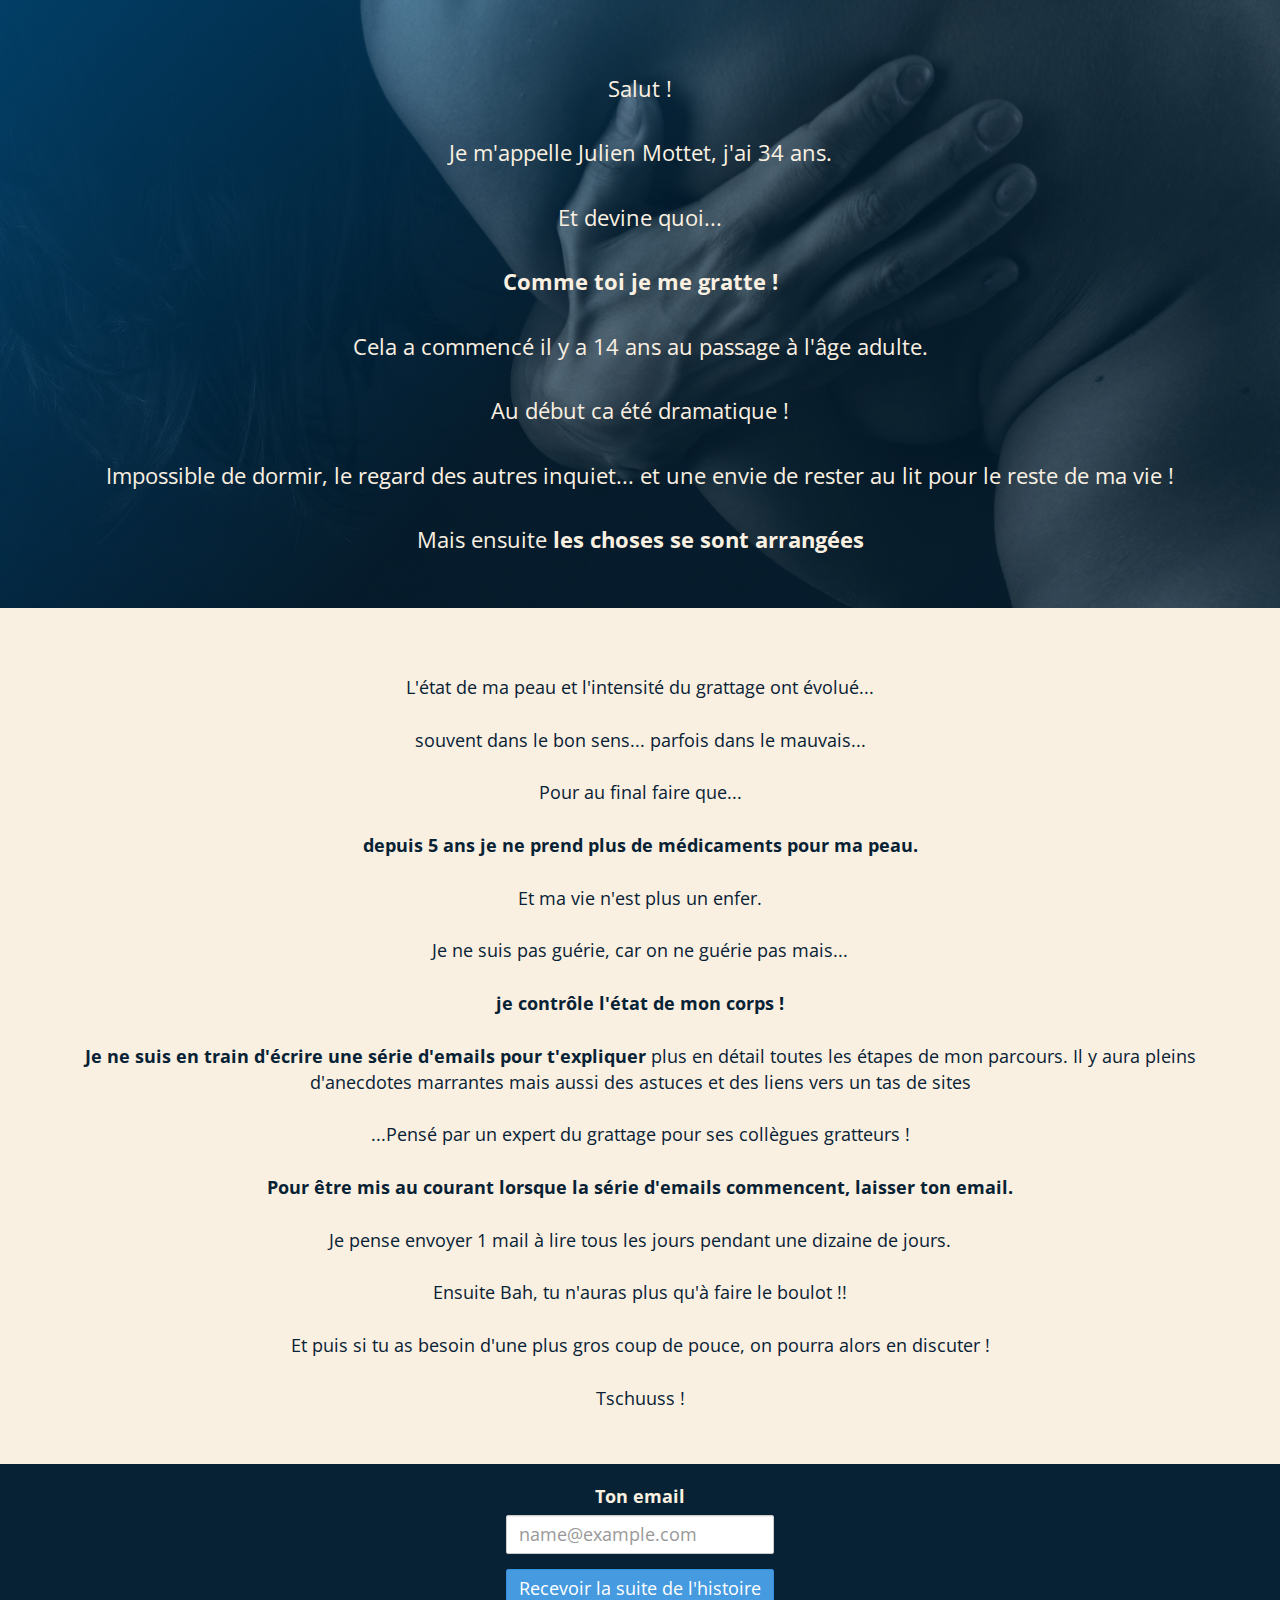
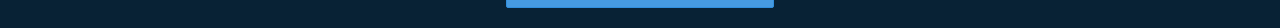
==== commit a5310913: "Automated commit at 2018-12-01 08:26:46 UTC by middleman-deploy 2.0.0-alpha" ====
--- a/index.html
+++ b/index.html
@@ -8,7 +8,7 @@
     <link rel="stylesheet" href="https://use.fontawesome.com/releases/v5.5.0/css/all.css" integrity="sha384-B4dIYHKNBt8Bc12p+WXckhzcICo0wtJAoU8YZTY5qE0Id1GSseTk6S+L3BlXeVIU" crossorigin="anonymous">
     <!-- Use the title from a page's frontmatter if it has one -->
     <title>Le Wagon - Middleman</title>
-    <link href="stylesheets/application-8c5474be.css" rel="stylesheet" />
+    <link href="stylesheets/application-06352220.css" rel="stylesheet" />
     <script src="javascripts/application-93de88c9.js"></script>
     <link href="images/favicon-f15af148.png" rel="icon" type="image/png" />
   </head>
@@ -28,16 +28,16 @@
       <strong> Comme toi je me gratte ! </strong>
     </p>
     <p>
-     Cela a commencé il y a 14 ans au passage à l'age adulte.
+     Cela a commencé il y a 14 ans au passage à l'âge adulte.
     </p>
     <p>
      Au début ca été dramatique !
     </p>
     <p>
-      Impossible de dormir, le regard des autres qui changent.. et une envie de rester au lit pour le reste de ma vie !
+      Impossible de dormir, le regard des autres inquiet... et une envie de rester au lit pour le reste de ma vie !
     </p>
     <p>
-       Mais ensuite <strong> les choses se sont arrangées </strong>
+       Mais ensuite <strong>  les choses se sont arrangées </strong>
     </p>
 
   </div>
@@ -57,11 +57,18 @@
        <strong> depuis 5 ans je ne prend plus de médicaments pour ma peau. </strong>
     </p>
     <p>
-        Et ma vie n'est plus un enfer
+        Et ma vie n'est plus un enfer.
     </p>
     <p>
-        Je ne suis pas guérie, car on ne guérie pas mais je contrôle l'état de mon corps !
+        Je ne suis pas guérie, car on ne guérie pas mais...
     </p>
+    <p>
+      <strong>  je contrôle l'état de mon corps ! </strong>
+    </p>
+    <p>
+          </p>
+    <p>
+          </p>
     <p>
        <strong> Je ne suis en train d'écrire une série d'emails pour t'expliquer </strong> plus en détail toutes les étapes de mon parcours. Il y aura pleins d'anecdotes marrantes mais aussi des astuces et des liens vers un tas de sites
     </p>
--- a/stylesheets/application-06352220.css
+++ b/stylesheets/application-06352220.css
@@ -0,0 +1,8 @@
+@import url("https://fonts.googleapis.com/css?family=Open+Sans:400,300,700|Raleway:400,100,300,700,500");/*!
+ * Bootstrap v3.3.7 (http://getbootstrap.com)
+ * Copyright 2011-2016 Twitter, Inc.
+ * Licensed under MIT (https://github.com/twbs/bootstrap/blob/master/LICENSE)
+ *//*! normalize.css v3.0.3 | MIT License | github.com/necolas/normalize.css */html{font-family:sans-serif;-ms-text-size-adjust:100%;-webkit-text-size-adjust:100%}body{margin:0}article,aside,details,figcaption,figure,footer,header,hgroup,main,menu,nav,section,summary{display:block}audio,canvas,progress,video{display:inline-block;vertical-align:baseline}audio:not([controls]){display:none;height:0}[hidden],template{display:none}a{background-color:transparent}a:active,a:hover{outline:0}abbr[title]{border-bottom:1px dotted}b,strong{font-weight:bold}dfn{font-style:italic}h1{font-size:2em;margin:0.67em 0}mark{background:#ff0;color:#000}small{font-size:80%}sub,sup{font-size:75%;line-height:0;position:relative;vertical-align:baseline}sup{top:-0.5em}sub{bottom:-0.25em}img{border:0}svg:not(:root){overflow:hidden}figure{margin:1em 40px}hr{-webkit-box-sizing:content-box;box-sizing:content-box;height:0}pre{overflow:auto}code,kbd,pre,samp{font-family:monospace, monospace;font-size:1em}button,input,optgroup,select,textarea{color:inherit;font:inherit;margin:0}button{overflow:visible}button,select{text-transform:none}button,html input[type="button"],input[type="reset"],input[type="submit"]{-webkit-appearance:button;cursor:pointer}button[disabled],html input[disabled]{cursor:default}button::-moz-focus-inner,input::-moz-focus-inner{border:0;padding:0}input{line-height:normal}input[type="checkbox"],input[type="radio"]{-webkit-box-sizing:border-box;box-sizing:border-box;padding:0}input[type="number"]::-webkit-inner-spin-button,input[type="number"]::-webkit-outer-spin-button{height:auto}input[type="search"]{-webkit-appearance:textfield;-webkit-box-sizing:content-box;box-sizing:content-box}input[type="search"]::-webkit-search-cancel-button,input[type="search"]::-webkit-search-decoration{-webkit-appearance:none}fieldset{border:1px solid #c0c0c0;margin:0 2px;padding:0.35em 0.625em 0.75em}legend{border:0;padding:0}textarea{overflow:auto}optgroup{font-weight:bold}table{border-collapse:collapse;border-spacing:0}td,th{padding:0}/*! Source: https://github.com/h5bp/html5-boilerplate/blob/master/src/css/main.css */@media print{*,*:before,*:after{background:transparent !important;color:#000 !important;-webkit-box-shadow:none !important;box-shadow:none !important;text-shadow:none !important}a,a:visited{text-decoration:underline}a[href]:after{content:" (" attr(href) ")"}abbr[title]:after{content:" (" attr(title) ")"}a[href^="#"]:after,a[href^="javascript:"]:after{content:""}pre,blockquote{border:1px solid #999;page-break-inside:avoid}thead{display:table-header-group}tr,img{page-break-inside:avoid}img{max-width:100% !important}p,h2,h3{orphans:3;widows:3}h2,h3{page-break-after:avoid}.navbar{display:none}.btn>.caret,.dropup>.btn>.caret{border-top-color:#000 !important}.label{border:1px solid #000}.table{border-collapse:collapse !important}.table td,.table th{background-color:#fff !important}.table-bordered th,.table-bordered td{border:1px solid #ddd !important}}@font-face{font-family:'Glyphicons Halflings';src:url("../assets/bootstrap/glyphicons-halflings-regular-86b6f62b.eot");src:url("../assets/bootstrap/glyphicons-halflings-regular-86b6f62b.eot?#iefix") format("embedded-opentype"),url("../assets/bootstrap/glyphicons-halflings-regular-ca35b697.woff2") format("woff2"),url("../assets/bootstrap/glyphicons-halflings-regular-278e49a8.woff") format("woff"),url("../assets/bootstrap/glyphicons-halflings-regular-44bc1850.ttf") format("truetype"),url("../assets/bootstrap/glyphicons-halflings-regular-de51a849.svg#glyphicons_halflingsregular") format("svg")}.glyphicon{position:relative;top:1px;display:inline-block;font-family:'Glyphicons Halflings';font-style:normal;font-weight:normal;line-height:1;-webkit-font-smoothing:antialiased;-moz-osx-font-smoothing:grayscale}.glyphicon-asterisk:before{content:"\002a"}.glyphicon-plus:before{content:"\002b"}.glyphicon-euro:before,.glyphicon-eur:before{content:"\20ac"}.glyphicon-minus:before{content:"\2212"}.glyphicon-cloud:before{content:"\2601"}.glyphicon-envelope:before{content:"\2709"}.glyphicon-pencil:before{content:"\270f"}.glyphicon-glass:before{content:"\e001"}.glyphicon-music:before{content:"\e002"}.glyphicon-search:before{content:"\e003"}.glyphicon-heart:before{content:"\e005"}.glyphicon-star:before{content:"\e006"}.glyphicon-star-empty:before{content:"\e007"}.glyphicon-user:before{content:"\e008"}.glyphicon-film:before{content:"\e009"}.glyphicon-th-large:before{content:"\e010"}.glyphicon-th:before{content:"\e011"}.glyphicon-th-list:before{content:"\e012"}.glyphicon-ok:before{content:"\e013"}.glyphicon-remove:before{content:"\e014"}.glyphicon-zoom-in:before{content:"\e015"}.glyphicon-zoom-out:before{content:"\e016"}.glyphicon-off:before{content:"\e017"}.glyphicon-signal:before{content:"\e018"}.glyphicon-cog:before{content:"\e019"}.glyphicon-trash:before{content:"\e020"}.glyphicon-home:before{content:"\e021"}.glyphicon-file:before{content:"\e022"}.glyphicon-time:before{content:"\e023"}.glyphicon-road:before{content:"\e024"}.glyphicon-download-alt:before{content:"\e025"}.glyphicon-download:before{content:"\e026"}.glyphicon-upload:before{content:"\e027"}.glyphicon-inbox:before{content:"\e028"}.glyphicon-play-circle:before{content:"\e029"}.glyphicon-repeat:before{content:"\e030"}.glyphicon-refresh:before{content:"\e031"}.glyphicon-list-alt:before{content:"\e032"}.glyphicon-lock:before{content:"\e033"}.glyphicon-flag:before{content:"\e034"}.glyphicon-headphones:before{content:"\e035"}.glyphicon-volume-off:before{content:"\e036"}.glyphicon-volume-down:before{content:"\e037"}.glyphicon-volume-up:before{content:"\e038"}.glyphicon-qrcode:before{content:"\e039"}.glyphicon-barcode:before{content:"\e040"}.glyphicon-tag:before{content:"\e041"}.glyphicon-tags:before{content:"\e042"}.glyphicon-book:before{content:"\e043"}.glyphicon-bookmark:before{content:"\e044"}.glyphicon-print:before{content:"\e045"}.glyphicon-camera:before{content:"\e046"}.glyphicon-font:before{content:"\e047"}.glyphicon-bold:before{content:"\e048"}.glyphicon-italic:before{content:"\e049"}.glyphicon-text-height:before{content:"\e050"}.glyphicon-text-width:before{content:"\e051"}.glyphicon-align-left:before{content:"\e052"}.glyphicon-align-center:before{content:"\e053"}.glyphicon-align-right:before{content:"\e054"}.glyphicon-align-justify:before{content:"\e055"}.glyphicon-list:before{content:"\e056"}.glyphicon-indent-left:before{content:"\e057"}.glyphicon-indent-right:before{content:"\e058"}.glyphicon-facetime-video:before{content:"\e059"}.glyphicon-picture:before{content:"\e060"}.glyphicon-map-marker:before{content:"\e062"}.glyphicon-adjust:before{content:"\e063"}.glyphicon-tint:before{content:"\e064"}.glyphicon-edit:before{content:"\e065"}.glyphicon-share:before{content:"\e066"}.glyphicon-check:before{content:"\e067"}.glyphicon-move:before{content:"\e068"}.glyphicon-step-backward:before{content:"\e069"}.glyphicon-fast-backward:before{content:"\e070"}.glyphicon-backward:before{content:"\e071"}.glyphicon-play:before{content:"\e072"}.glyphicon-pause:before{content:"\e073"}.glyphicon-stop:before{content:"\e074"}.glyphicon-forward:before{content:"\e075"}.glyphicon-fast-forward:before{content:"\e076"}.glyphicon-step-forward:before{content:"\e077"}.glyphicon-eject:before{content:"\e078"}.glyphicon-chevron-left:before{content:"\e079"}.glyphicon-chevron-right:before{content:"\e080"}.glyphicon-plus-sign:before{content:"\e081"}.glyphicon-minus-sign:before{content:"\e082"}.glyphicon-remove-sign:before{content:"\e083"}.glyphicon-ok-sign:before{content:"\e084"}.glyphicon-question-sign:before{content:"\e085"}.glyphicon-info-sign:before{content:"\e086"}.glyphicon-screenshot:before{content:"\e087"}.glyphicon-remove-circle:before{content:"\e088"}.glyphicon-ok-circle:before{content:"\e089"}.glyphicon-ban-circle:before{content:"\e090"}.glyphicon-arrow-left:before{content:"\e091"}.glyphicon-arrow-right:before{content:"\e092"}.glyphicon-arrow-up:before{content:"\e093"}.glyphicon-arrow-down:before{content:"\e094"}.glyphicon-share-alt:before{content:"\e095"}.glyphicon-resize-full:before{content:"\e096"}.glyphicon-resize-small:before{content:"\e097"}.glyphicon-exclamation-sign:before{content:"\e101"}.glyphicon-gift:before{content:"\e102"}.glyphicon-leaf:before{content:"\e103"}.glyphicon-fire:before{content:"\e104"}.glyphicon-eye-open:before{content:"\e105"}.glyphicon-eye-close:before{content:"\e106"}.glyphicon-warning-sign:before{content:"\e107"}.glyphicon-plane:before{content:"\e108"}.glyphicon-calendar:before{content:"\e109"}.glyphicon-random:before{content:"\e110"}.glyphicon-comment:before{content:"\e111"}.glyphicon-magnet:before{content:"\e112"}.glyphicon-chevron-up:before{content:"\e113"}.glyphicon-chevron-down:before{content:"\e114"}.glyphicon-retweet:before{content:"\e115"}.glyphicon-shopping-cart:before{content:"\e116"}.glyphicon-folder-close:before{content:"\e117"}.glyphicon-folder-open:before{content:"\e118"}.glyphicon-resize-vertical:before{content:"\e119"}.glyphicon-resize-horizontal:before{content:"\e120"}.glyphicon-hdd:before{content:"\e121"}.glyphicon-bullhorn:before{content:"\e122"}.glyphicon-bell:before{content:"\e123"}.glyphicon-certificate:before{content:"\e124"}.glyphicon-thumbs-up:before{content:"\e125"}.glyphicon-thumbs-down:before{content:"\e126"}.glyphicon-hand-right:before{content:"\e127"}.glyphicon-hand-left:before{content:"\e128"}.glyphicon-hand-up:before{content:"\e129"}.glyphicon-hand-down:before{content:"\e130"}.glyphicon-circle-arrow-right:before{content:"\e131"}.glyphicon-circle-arrow-left:before{content:"\e132"}.glyphicon-circle-arrow-up:before{content:"\e133"}.glyphicon-circle-arrow-down:before{content:"\e134"}.glyphicon-globe:before{content:"\e135"}.glyphicon-wrench:before{content:"\e136"}.glyphicon-tasks:before{content:"\e137"}.glyphicon-filter:before{content:"\e138"}.glyphicon-briefcase:before{content:"\e139"}.glyphicon-fullscreen:before{content:"\e140"}.glyphicon-dashboard:before{content:"\e141"}.glyphicon-paperclip:before{content:"\e142"}.glyphicon-heart-empty:before{content:"\e143"}.glyphicon-link:before{content:"\e144"}.glyphicon-phone:before{content:"\e145"}.glyphicon-pushpin:before{content:"\e146"}.glyphicon-usd:before{content:"\e148"}.glyphicon-gbp:before{content:"\e149"}.glyphicon-sort:before{content:"\e150"}.glyphicon-sort-by-alphabet:before{content:"\e151"}.glyphicon-sort-by-alphabet-alt:before{content:"\e152"}.glyphicon-sort-by-order:before{content:"\e153"}.glyphicon-sort-by-order-alt:before{content:"\e154"}.glyphicon-sort-by-attributes:before{content:"\e155"}.glyphicon-sort-by-attributes-alt:before{content:"\e156"}.glyphicon-unchecked:before{content:"\e157"}.glyphicon-expand:before{content:"\e158"}.glyphicon-collapse-down:before{content:"\e159"}.glyphicon-collapse-up:before{content:"\e160"}.glyphicon-log-in:before{content:"\e161"}.glyphicon-flash:before{content:"\e162"}.glyphicon-log-out:before{content:"\e163"}.glyphicon-new-window:before{content:"\e164"}.glyphicon-record:before{content:"\e165"}.glyphicon-save:before{content:"\e166"}.glyphicon-open:before{content:"\e167"}.glyphicon-saved:before{content:"\e168"}.glyphicon-import:before{content:"\e169"}.glyphicon-export:before{content:"\e170"}.glyphicon-send:before{content:"\e171"}.glyphicon-floppy-disk:before{content:"\e172"}.glyphicon-floppy-saved:before{content:"\e173"}.glyphicon-floppy-remove:before{content:"\e174"}.glyphicon-floppy-save:before{content:"\e175"}.glyphicon-floppy-open:before{content:"\e176"}.glyphicon-credit-card:before{content:"\e177"}.glyphicon-transfer:before{content:"\e178"}.glyphicon-cutlery:before{content:"\e179"}.glyphicon-header:before{content:"\e180"}.glyphicon-compressed:before{content:"\e181"}.glyphicon-earphone:before{content:"\e182"}.glyphicon-phone-alt:before{content:"\e183"}.glyphicon-tower:before{content:"\e184"}.glyphicon-stats:before{content:"\e185"}.glyphicon-sd-video:before{content:"\e186"}.glyphicon-hd-video:before{content:"\e187"}.glyphicon-subtitles:before{content:"\e188"}.glyphicon-sound-stereo:before{content:"\e189"}.glyphicon-sound-dolby:before{content:"\e190"}.glyphicon-sound-5-1:before{content:"\e191"}.glyphicon-sound-6-1:before{content:"\e192"}.glyphicon-sound-7-1:before{content:"\e193"}.glyphicon-copyright-mark:before{content:"\e194"}.glyphicon-registration-mark:before{content:"\e195"}.glyphicon-cloud-download:before{content:"\e197"}.glyphicon-cloud-upload:before{content:"\e198"}.glyphicon-tree-conifer:before{content:"\e199"}.glyphicon-tree-deciduous:before{content:"\e200"}.glyphicon-cd:before{content:"\e201"}.glyphicon-save-file:before{content:"\e202"}.glyphicon-open-file:before{content:"\e203"}.glyphicon-level-up:before{content:"\e204"}.glyphicon-copy:before{content:"\e205"}.glyphicon-paste:before{content:"\e206"}.glyphicon-alert:before{content:"\e209"}.glyphicon-equalizer:before{content:"\e210"}.glyphicon-king:before{content:"\e211"}.glyphicon-queen:before{content:"\e212"}.glyphicon-pawn:before{content:"\e213"}.glyphicon-bishop:before{content:"\e214"}.glyphicon-knight:before{content:"\e215"}.glyphicon-baby-formula:before{content:"\e216"}.glyphicon-tent:before{content:"\26fa"}.glyphicon-blackboard:before{content:"\e218"}.glyphicon-bed:before{content:"\e219"}.glyphicon-apple:before{content:"\f8ff"}.glyphicon-erase:before{content:"\e221"}.glyphicon-hourglass:before{content:"\231b"}.glyphicon-lamp:before{content:"\e223"}.glyphicon-duplicate:before{content:"\e224"}.glyphicon-piggy-bank:before{content:"\e225"}.glyphicon-scissors:before{content:"\e226"}.glyphicon-bitcoin:before{content:"\e227"}.glyphicon-btc:before{content:"\e227"}.glyphicon-xbt:before{content:"\e227"}.glyphicon-yen:before{content:"\00a5"}.glyphicon-jpy:before{content:"\00a5"}.glyphicon-ruble:before{content:"\20bd"}.glyphicon-rub:before{content:"\20bd"}.glyphicon-scale:before{content:"\e230"}.glyphicon-ice-lolly:before{content:"\e231"}.glyphicon-ice-lolly-tasted:before{content:"\e232"}.glyphicon-education:before{content:"\e233"}.glyphicon-option-horizontal:before{content:"\e234"}.glyphicon-option-vertical:before{content:"\e235"}.glyphicon-menu-hamburger:before{content:"\e236"}.glyphicon-modal-window:before{content:"\e237"}.glyphicon-oil:before{content:"\e238"}.glyphicon-grain:before{content:"\e239"}.glyphicon-sunglasses:before{content:"\e240"}.glyphicon-text-size:before{content:"\e241"}.glyphicon-text-color:before{content:"\e242"}.glyphicon-text-background:before{content:"\e243"}.glyphicon-object-align-top:before{content:"\e244"}.glyphicon-object-align-bottom:before{content:"\e245"}.glyphicon-object-align-horizontal:before{content:"\e246"}.glyphicon-object-align-left:before{content:"\e247"}.glyphicon-object-align-vertical:before{content:"\e248"}.glyphicon-object-align-right:before{content:"\e249"}.glyphicon-triangle-right:before{content:"\e250"}.glyphicon-triangle-left:before{content:"\e251"}.glyphicon-triangle-bottom:before{content:"\e252"}.glyphicon-triangle-top:before{content:"\e253"}.glyphicon-console:before{content:"\e254"}.glyphicon-superscript:before{content:"\e255"}.glyphicon-subscript:before{content:"\e256"}.glyphicon-menu-left:before{content:"\e257"}.glyphicon-menu-right:before{content:"\e258"}.glyphicon-menu-down:before{content:"\e259"}.glyphicon-menu-up:before{content:"\e260"}*{-webkit-box-sizing:border-box;box-sizing:border-box}*:before,*:after{-webkit-box-sizing:border-box;box-sizing:border-box}html{font-size:10px;-webkit-tap-highlight-color:transparent}body{font-family:"Open Sans", "Helvetica", "sans-serif";font-size:18px;line-height:1.42857143;color:#333333;background-color:#F4F4F4}input,button,select,textarea{font-family:inherit;font-size:inherit;line-height:inherit}a{color:#469AE0;text-decoration:none}a:hover,a:focus{color:#1f74ba;text-decoration:underline}a:focus{outline:5px auto -webkit-focus-ring-color;outline-offset:-2px}figure{margin:0}img{vertical-align:middle}.img-responsive{display:block;max-width:100%;height:auto}.img-rounded{border-radius:2px}.img-thumbnail{padding:4px;line-height:1.42857143;background-color:#F4F4F4;border:1px solid #ddd;border-radius:2px;-webkit-transition:all 0.2s ease-in-out;transition:all 0.2s ease-in-out;display:inline-block;max-width:100%;height:auto}.img-circle{border-radius:50%}hr{margin-top:25px;margin-bottom:25px;border:0;border-top:1px solid #eeeeee}.sr-only{position:absolute;width:1px;height:1px;margin:-1px;padding:0;overflow:hidden;clip:rect(0, 0, 0, 0);border:0}.sr-only-focusable:active,.sr-only-focusable:focus{position:static;width:auto;height:auto;margin:0;overflow:visible;clip:auto}[role="button"]{cursor:pointer}h1,h2,h3,h4,h5,h6,.h1,.h2,.h3,.h4,.h5,.h6{font-family:"Raleway", "Helvetica", "sans-serif";font-weight:500;line-height:1.1;color:inherit}h1 small,h1 .small,h2 small,h2 .small,h3 small,h3 .small,h4 small,h4 .small,h5 small,h5 .small,h6 small,h6 .small,.h1 small,.h1 .small,.h2 small,.h2 .small,.h3 small,.h3 .small,.h4 small,.h4 .small,.h5 small,.h5 .small,.h6 small,.h6 .small{font-weight:normal;line-height:1;color:#777777}h1,.h1,h2,.h2,h3,.h3{margin-top:25px;margin-bottom:12.5px}h1 small,h1 .small,.h1 small,.h1 .small,h2 small,h2 .small,.h2 small,.h2 .small,h3 small,h3 .small,.h3 small,.h3 .small{font-size:65%}h4,.h4,h5,.h5,h6,.h6{margin-top:12.5px;margin-bottom:12.5px}h4 small,h4 .small,.h4 small,.h4 .small,h5 small,h5 .small,.h5 small,.h5 .small,h6 small,h6 .small,.h6 small,.h6 .small{font-size:75%}h1,.h1{font-size:46px}h2,.h2{font-size:38px}h3,.h3{font-size:31px}h4,.h4{font-size:23px}h5,.h5{font-size:18px}h6,.h6{font-size:16px}p{margin:0 0 12.5px}.lead{margin-bottom:25px;font-size:20px;font-weight:300;line-height:1.4}@media (min-width: 768px){.lead{font-size:27px}}small,.small{font-size:88%}mark,.mark{background-color:#fcf8e3;padding:.2em}.text-left{text-align:left}.text-right{text-align:right}.text-center{text-align:center}.text-justify{text-align:justify}.text-nowrap{white-space:nowrap}.text-lowercase{text-transform:lowercase}.text-uppercase,.initialism{text-transform:uppercase}.text-capitalize{text-transform:capitalize}.text-muted{color:#777777}.text-primary{color:#469AE0}a.text-primary:hover,a.text-primary:focus{color:#2381d0}.text-success{color:#3c763d}a.text-success:hover,a.text-success:focus{color:#2b542c}.text-info{color:#31708f}a.text-info:hover,a.text-info:focus{color:#245269}.text-warning{color:#8a6d3b}a.text-warning:hover,a.text-warning:focus{color:#66512c}.text-danger{color:#a94442}a.text-danger:hover,a.text-danger:focus{color:#843534}.bg-primary{color:#fff}.bg-primary{background-color:#469AE0}a.bg-primary:hover,a.bg-primary:focus{background-color:#2381d0}.bg-success{background-color:#dff0d8}a.bg-success:hover,a.bg-success:focus{background-color:#c1e2b3}.bg-info{background-color:#d9edf7}a.bg-info:hover,a.bg-info:focus{background-color:#afd9ee}.bg-warning{background-color:#fcf8e3}a.bg-warning:hover,a.bg-warning:focus{background-color:#f7ecb5}.bg-danger{background-color:#f2dede}a.bg-danger:hover,a.bg-danger:focus{background-color:#e4b9b9}.page-header{padding-bottom:11.5px;margin:50px 0 25px;border-bottom:1px solid #eeeeee}ul,ol{margin-top:0;margin-bottom:12.5px}ul ul,ul ol,ol ul,ol ol{margin-bottom:0}.list-unstyled{padding-left:0;list-style:none}.list-inline{padding-left:0;list-style:none;margin-left:-5px}.list-inline>li{display:inline-block;padding-left:5px;padding-right:5px}dl{margin-top:0;margin-bottom:25px}dt,dd{line-height:1.42857143}dt{font-weight:bold}dd{margin-left:0}.dl-horizontal dd:before,.dl-horizontal dd:after{content:" ";display:table}.dl-horizontal dd:after{clear:both}@media (min-width: 768px){.dl-horizontal dt{float:left;width:160px;clear:left;text-align:right;overflow:hidden;text-overflow:ellipsis;white-space:nowrap}.dl-horizontal dd{margin-left:180px}}abbr[title],abbr[data-original-title]{cursor:help;border-bottom:1px dotted #777777}.initialism{font-size:90%}blockquote{padding:12.5px 25px;margin:0 0 25px;font-size:22.5px;border-left:5px solid #eeeeee}blockquote p:last-child,blockquote ul:last-child,blockquote ol:last-child{margin-bottom:0}blockquote footer,blockquote small,blockquote .small{display:block;font-size:80%;line-height:1.42857143;color:#777777}blockquote footer:before,blockquote small:before,blockquote .small:before{content:'\2014 \00A0'}.blockquote-reverse,blockquote.pull-right{padding-right:15px;padding-left:0;border-right:5px solid #eeeeee;border-left:0;text-align:right}.blockquote-reverse footer:before,.blockquote-reverse small:before,.blockquote-reverse .small:before,blockquote.pull-right footer:before,blockquote.pull-right small:before,blockquote.pull-right .small:before{content:''}.blockquote-reverse footer:after,.blockquote-reverse small:after,.blockquote-reverse .small:after,blockquote.pull-right footer:after,blockquote.pull-right small:after,blockquote.pull-right .small:after{content:'\00A0 \2014'}address{margin-bottom:25px;font-style:normal;line-height:1.42857143}code,kbd,pre,samp{font-family:Menlo, Monaco, Consolas, "Courier New", monospace}code{padding:2px 4px;font-size:90%;color:#c7254e;background-color:#f9f2f4;border-radius:2px}kbd{padding:2px 4px;font-size:90%;color:#fff;background-color:#333;border-radius:2px;-webkit-box-shadow:inset 0 -1px 0 rgba(0,0,0,0.25);box-shadow:inset 0 -1px 0 rgba(0,0,0,0.25)}kbd kbd{padding:0;font-size:100%;font-weight:bold;-webkit-box-shadow:none;box-shadow:none}pre{display:block;padding:12px;margin:0 0 12.5px;font-size:17px;line-height:1.42857143;word-break:break-all;word-wrap:break-word;color:#333333;background-color:#f5f5f5;border:1px solid #ccc;border-radius:2px}pre code{padding:0;font-size:inherit;color:inherit;white-space:pre-wrap;background-color:transparent;border-radius:0}.pre-scrollable{max-height:340px;overflow-y:scroll}.container{margin-right:auto;margin-left:auto;padding-left:15px;padding-right:15px}.container:before,.container:after{content:" ";display:table}.container:after{clear:both}@media (min-width: 768px){.container{width:750px}}@media (min-width: 992px){.container{width:970px}}@media (min-width: 1200px){.container{width:1170px}}.container-fluid{margin-right:auto;margin-left:auto;padding-left:15px;padding-right:15px}.container-fluid:before,.container-fluid:after{content:" ";display:table}.container-fluid:after{clear:both}.row{margin-left:-15px;margin-right:-15px}.row:before,.row:after{content:" ";display:table}.row:after{clear:both}.col-xs-1,.col-sm-1,.col-md-1,.col-lg-1,.col-xs-2,.col-sm-2,.col-md-2,.col-lg-2,.col-xs-3,.col-sm-3,.col-md-3,.col-lg-3,.col-xs-4,.col-sm-4,.col-md-4,.col-lg-4,.col-xs-5,.col-sm-5,.col-md-5,.col-lg-5,.col-xs-6,.col-sm-6,.col-md-6,.col-lg-6,.col-xs-7,.col-sm-7,.col-md-7,.col-lg-7,.col-xs-8,.col-sm-8,.col-md-8,.col-lg-8,.col-xs-9,.col-sm-9,.col-md-9,.col-lg-9,.col-xs-10,.col-sm-10,.col-md-10,.col-lg-10,.col-xs-11,.col-sm-11,.col-md-11,.col-lg-11,.col-xs-12,.col-sm-12,.col-md-12,.col-lg-12{position:relative;min-height:1px;padding-left:15px;padding-right:15px}.col-xs-1,.col-xs-2,.col-xs-3,.col-xs-4,.col-xs-5,.col-xs-6,.col-xs-7,.col-xs-8,.col-xs-9,.col-xs-10,.col-xs-11,.col-xs-12{float:left}.col-xs-1{width:8.33333333%}.col-xs-2{width:16.66666667%}.col-xs-3{width:25%}.col-xs-4{width:33.33333333%}.col-xs-5{width:41.66666667%}.col-xs-6{width:50%}.col-xs-7{width:58.33333333%}.col-xs-8{width:66.66666667%}.col-xs-9{width:75%}.col-xs-10{width:83.33333333%}.col-xs-11{width:91.66666667%}.col-xs-12{width:100%}.col-xs-pull-0{right:auto}.col-xs-pull-1{right:8.33333333%}.col-xs-pull-2{right:16.66666667%}.col-xs-pull-3{right:25%}.col-xs-pull-4{right:33.33333333%}.col-xs-pull-5{right:41.66666667%}.col-xs-pull-6{right:50%}.col-xs-pull-7{right:58.33333333%}.col-xs-pull-8{right:66.66666667%}.col-xs-pull-9{right:75%}.col-xs-pull-10{right:83.33333333%}.col-xs-pull-11{right:91.66666667%}.col-xs-pull-12{right:100%}.col-xs-push-0{left:auto}.col-xs-push-1{left:8.33333333%}.col-xs-push-2{left:16.66666667%}.col-xs-push-3{left:25%}.col-xs-push-4{left:33.33333333%}.col-xs-push-5{left:41.66666667%}.col-xs-push-6{left:50%}.col-xs-push-7{left:58.33333333%}.col-xs-push-8{left:66.66666667%}.col-xs-push-9{left:75%}.col-xs-push-10{left:83.33333333%}.col-xs-push-11{left:91.66666667%}.col-xs-push-12{left:100%}.col-xs-offset-0{margin-left:0%}.col-xs-offset-1{margin-left:8.33333333%}.col-xs-offset-2{margin-left:16.66666667%}.col-xs-offset-3{margin-left:25%}.col-xs-offset-4{margin-left:33.33333333%}.col-xs-offset-5{margin-left:41.66666667%}.col-xs-offset-6{margin-left:50%}.col-xs-offset-7{margin-left:58.33333333%}.col-xs-offset-8{margin-left:66.66666667%}.col-xs-offset-9{margin-left:75%}.col-xs-offset-10{margin-left:83.33333333%}.col-xs-offset-11{margin-left:91.66666667%}.col-xs-offset-12{margin-left:100%}@media (min-width: 768px){.col-sm-1,.col-sm-2,.col-sm-3,.col-sm-4,.col-sm-5,.col-sm-6,.col-sm-7,.col-sm-8,.col-sm-9,.col-sm-10,.col-sm-11,.col-sm-12{float:left}.col-sm-1{width:8.33333333%}.col-sm-2{width:16.66666667%}.col-sm-3{width:25%}.col-sm-4{width:33.33333333%}.col-sm-5{width:41.66666667%}.col-sm-6{width:50%}.col-sm-7{width:58.33333333%}.col-sm-8{width:66.66666667%}.col-sm-9{width:75%}.col-sm-10{width:83.33333333%}.col-sm-11{width:91.66666667%}.col-sm-12{width:100%}.col-sm-pull-0{right:auto}.col-sm-pull-1{right:8.33333333%}.col-sm-pull-2{right:16.66666667%}.col-sm-pull-3{right:25%}.col-sm-pull-4{right:33.33333333%}.col-sm-pull-5{right:41.66666667%}.col-sm-pull-6{right:50%}.col-sm-pull-7{right:58.33333333%}.col-sm-pull-8{right:66.66666667%}.col-sm-pull-9{right:75%}.col-sm-pull-10{right:83.33333333%}.col-sm-pull-11{right:91.66666667%}.col-sm-pull-12{right:100%}.col-sm-push-0{left:auto}.col-sm-push-1{left:8.33333333%}.col-sm-push-2{left:16.66666667%}.col-sm-push-3{left:25%}.col-sm-push-4{left:33.33333333%}.col-sm-push-5{left:41.66666667%}.col-sm-push-6{left:50%}.col-sm-push-7{left:58.33333333%}.col-sm-push-8{left:66.66666667%}.col-sm-push-9{left:75%}.col-sm-push-10{left:83.33333333%}.col-sm-push-11{left:91.66666667%}.col-sm-push-12{left:100%}.col-sm-offset-0{margin-left:0%}.col-sm-offset-1{margin-left:8.33333333%}.col-sm-offset-2{margin-left:16.66666667%}.col-sm-offset-3{margin-left:25%}.col-sm-offset-4{margin-left:33.33333333%}.col-sm-offset-5{margin-left:41.66666667%}.col-sm-offset-6{margin-left:50%}.col-sm-offset-7{margin-left:58.33333333%}.col-sm-offset-8{margin-left:66.66666667%}.col-sm-offset-9{margin-left:75%}.col-sm-offset-10{margin-left:83.33333333%}.col-sm-offset-11{margin-left:91.66666667%}.col-sm-offset-12{margin-left:100%}}@media (min-width: 992px){.col-md-1,.col-md-2,.col-md-3,.col-md-4,.col-md-5,.col-md-6,.col-md-7,.col-md-8,.col-md-9,.col-md-10,.col-md-11,.col-md-12{float:left}.col-md-1{width:8.33333333%}.col-md-2{width:16.66666667%}.col-md-3{width:25%}.col-md-4{width:33.33333333%}.col-md-5{width:41.66666667%}.col-md-6{width:50%}.col-md-7{width:58.33333333%}.col-md-8{width:66.66666667%}.col-md-9{width:75%}.col-md-10{width:83.33333333%}.col-md-11{width:91.66666667%}.col-md-12{width:100%}.col-md-pull-0{right:auto}.col-md-pull-1{right:8.33333333%}.col-md-pull-2{right:16.66666667%}.col-md-pull-3{right:25%}.col-md-pull-4{right:33.33333333%}.col-md-pull-5{right:41.66666667%}.col-md-pull-6{right:50%}.col-md-pull-7{right:58.33333333%}.col-md-pull-8{right:66.66666667%}.col-md-pull-9{right:75%}.col-md-pull-10{right:83.33333333%}.col-md-pull-11{right:91.66666667%}.col-md-pull-12{right:100%}.col-md-push-0{left:auto}.col-md-push-1{left:8.33333333%}.col-md-push-2{left:16.66666667%}.col-md-push-3{left:25%}.col-md-push-4{left:33.33333333%}.col-md-push-5{left:41.66666667%}.col-md-push-6{left:50%}.col-md-push-7{left:58.33333333%}.col-md-push-8{left:66.66666667%}.col-md-push-9{left:75%}.col-md-push-10{left:83.33333333%}.col-md-push-11{left:91.66666667%}.col-md-push-12{left:100%}.col-md-offset-0{margin-left:0%}.col-md-offset-1{margin-left:8.33333333%}.col-md-offset-2{margin-left:16.66666667%}.col-md-offset-3{margin-left:25%}.col-md-offset-4{margin-left:33.33333333%}.col-md-offset-5{margin-left:41.66666667%}.col-md-offset-6{margin-left:50%}.col-md-offset-7{margin-left:58.33333333%}.col-md-offset-8{margin-left:66.66666667%}.col-md-offset-9{margin-left:75%}.col-md-offset-10{margin-left:83.33333333%}.col-md-offset-11{margin-left:91.66666667%}.col-md-offset-12{margin-left:100%}}@media (min-width: 1200px){.col-lg-1,.col-lg-2,.col-lg-3,.col-lg-4,.col-lg-5,.col-lg-6,.col-lg-7,.col-lg-8,.col-lg-9,.col-lg-10,.col-lg-11,.col-lg-12{float:left}.col-lg-1{width:8.33333333%}.col-lg-2{width:16.66666667%}.col-lg-3{width:25%}.col-lg-4{width:33.33333333%}.col-lg-5{width:41.66666667%}.col-lg-6{width:50%}.col-lg-7{width:58.33333333%}.col-lg-8{width:66.66666667%}.col-lg-9{width:75%}.col-lg-10{width:83.33333333%}.col-lg-11{width:91.66666667%}.col-lg-12{width:100%}.col-lg-pull-0{right:auto}.col-lg-pull-1{right:8.33333333%}.col-lg-pull-2{right:16.66666667%}.col-lg-pull-3{right:25%}.col-lg-pull-4{right:33.33333333%}.col-lg-pull-5{right:41.66666667%}.col-lg-pull-6{right:50%}.col-lg-pull-7{right:58.33333333%}.col-lg-pull-8{right:66.66666667%}.col-lg-pull-9{right:75%}.col-lg-pull-10{right:83.33333333%}.col-lg-pull-11{right:91.66666667%}.col-lg-pull-12{right:100%}.col-lg-push-0{left:auto}.col-lg-push-1{left:8.33333333%}.col-lg-push-2{left:16.66666667%}.col-lg-push-3{left:25%}.col-lg-push-4{left:33.33333333%}.col-lg-push-5{left:41.66666667%}.col-lg-push-6{left:50%}.col-lg-push-7{left:58.33333333%}.col-lg-push-8{left:66.66666667%}.col-lg-push-9{left:75%}.col-lg-push-10{left:83.33333333%}.col-lg-push-11{left:91.66666667%}.col-lg-push-12{left:100%}.col-lg-offset-0{margin-left:0%}.col-lg-offset-1{margin-left:8.33333333%}.col-lg-offset-2{margin-left:16.66666667%}.col-lg-offset-3{margin-left:25%}.col-lg-offset-4{margin-left:33.33333333%}.col-lg-offset-5{margin-left:41.66666667%}.col-lg-offset-6{margin-left:50%}.col-lg-offset-7{margin-left:58.33333333%}.col-lg-offset-8{margin-left:66.66666667%}.col-lg-offset-9{margin-left:75%}.col-lg-offset-10{margin-left:83.33333333%}.col-lg-offset-11{margin-left:91.66666667%}.col-lg-offset-12{margin-left:100%}}table{background-color:transparent}caption{padding-top:8px;padding-bottom:8px;color:#777777;text-align:left}th{text-align:left}.table{width:100%;max-width:100%;margin-bottom:25px}.table>thead>tr>th,.table>thead>tr>td,.table>tbody>tr>th,.table>tbody>tr>td,.table>tfoot>tr>th,.table>tfoot>tr>td{padding:8px;line-height:1.42857143;vertical-align:top;border-top:1px solid #ddd}.table>thead>tr>th{vertical-align:bottom;border-bottom:2px solid #ddd}.table>caption+thead>tr:first-child>th,.table>caption+thead>tr:first-child>td,.table>colgroup+thead>tr:first-child>th,.table>colgroup+thead>tr:first-child>td,.table>thead:first-child>tr:first-child>th,.table>thead:first-child>tr:first-child>td{border-top:0}.table>tbody+tbody{border-top:2px solid #ddd}.table .table{background-color:#F4F4F4}.table-condensed>thead>tr>th,.table-condensed>thead>tr>td,.table-condensed>tbody>tr>th,.table-condensed>tbody>tr>td,.table-condensed>tfoot>tr>th,.table-condensed>tfoot>tr>td{padding:5px}.table-bordered{border:1px solid #ddd}.table-bordered>thead>tr>th,.table-bordered>thead>tr>td,.table-bordered>tbody>tr>th,.table-bordered>tbody>tr>td,.table-bordered>tfoot>tr>th,.table-bordered>tfoot>tr>td{border:1px solid #ddd}.table-bordered>thead>tr>th,.table-bordered>thead>tr>td{border-bottom-width:2px}.table-striped>tbody>tr:nth-of-type(odd){background-color:#f9f9f9}.table-hover>tbody>tr:hover{background-color:#f5f5f5}table col[class*="col-"]{position:static;float:none;display:table-column}table td[class*="col-"],table th[class*="col-"]{position:static;float:none;display:table-cell}.table>thead>tr>td.active,.table>thead>tr>th.active,.table>thead>tr.active>td,.table>thead>tr.active>th,.table>tbody>tr>td.active,.table>tbody>tr>th.active,.table>tbody>tr.active>td,.table>tbody>tr.active>th,.table>tfoot>tr>td.active,.table>tfoot>tr>th.active,.table>tfoot>tr.active>td,.table>tfoot>tr.active>th{background-color:#f5f5f5}.table-hover>tbody>tr>td.active:hover,.table-hover>tbody>tr>th.active:hover,.table-hover>tbody>tr.active:hover>td,.table-hover>tbody>tr:hover>.active,.table-hover>tbody>tr.active:hover>th{background-color:#e8e8e8}.table>thead>tr>td.success,.table>thead>tr>th.success,.table>thead>tr.success>td,.table>thead>tr.success>th,.table>tbody>tr>td.success,.table>tbody>tr>th.success,.table>tbody>tr.success>td,.table>tbody>tr.success>th,.table>tfoot>tr>td.success,.table>tfoot>tr>th.success,.table>tfoot>tr.success>td,.table>tfoot>tr.success>th{background-color:#dff0d8}.table-hover>tbody>tr>td.success:hover,.table-hover>tbody>tr>th.success:hover,.table-hover>tbody>tr.success:hover>td,.table-hover>tbody>tr:hover>.success,.table-hover>tbody>tr.success:hover>th{background-color:#d0e9c6}.table>thead>tr>td.info,.table>thead>tr>th.info,.table>thead>tr.info>td,.table>thead>tr.info>th,.table>tbody>tr>td.info,.table>tbody>tr>th.info,.table>tbody>tr.info>td,.table>tbody>tr.info>th,.table>tfoot>tr>td.info,.table>tfoot>tr>th.info,.table>tfoot>tr.info>td,.table>tfoot>tr.info>th{background-color:#d9edf7}.table-hover>tbody>tr>td.info:hover,.table-hover>tbody>tr>th.info:hover,.table-hover>tbody>tr.info:hover>td,.table-hover>tbody>tr:hover>.info,.table-hover>tbody>tr.info:hover>th{background-color:#c4e3f3}.table>thead>tr>td.warning,.table>thead>tr>th.warning,.table>thead>tr.warning>td,.table>thead>tr.warning>th,.table>tbody>tr>td.warning,.table>tbody>tr>th.warning,.table>tbody>tr.warning>td,.table>tbody>tr.warning>th,.table>tfoot>tr>td.warning,.table>tfoot>tr>th.warning,.table>tfoot>tr.warning>td,.table>tfoot>tr.warning>th{background-color:#fcf8e3}.table-hover>tbody>tr>td.warning:hover,.table-hover>tbody>tr>th.warning:hover,.table-hover>tbody>tr.warning:hover>td,.table-hover>tbody>tr:hover>.warning,.table-hover>tbody>tr.warning:hover>th{background-color:#faf2cc}.table>thead>tr>td.danger,.table>thead>tr>th.danger,.table>thead>tr.danger>td,.table>thead>tr.danger>th,.table>tbody>tr>td.danger,.table>tbody>tr>th.danger,.table>tbody>tr.danger>td,.table>tbody>tr.danger>th,.table>tfoot>tr>td.danger,.table>tfoot>tr>th.danger,.table>tfoot>tr.danger>td,.table>tfoot>tr.danger>th{background-color:#f2dede}.table-hover>tbody>tr>td.danger:hover,.table-hover>tbody>tr>th.danger:hover,.table-hover>tbody>tr.danger:hover>td,.table-hover>tbody>tr:hover>.danger,.table-hover>tbody>tr.danger:hover>th{background-color:#ebcccc}.table-responsive{overflow-x:auto;min-height:0.01%}@media screen and (max-width: 767px){.table-responsive{width:100%;margin-bottom:18.75px;overflow-y:hidden;-ms-overflow-style:-ms-autohiding-scrollbar;border:1px solid #ddd}.table-responsive>.table{margin-bottom:0}.table-responsive>.table>thead>tr>th,.table-responsive>.table>thead>tr>td,.table-responsive>.table>tbody>tr>th,.table-responsive>.table>tbody>tr>td,.table-responsive>.table>tfoot>tr>th,.table-responsive>.table>tfoot>tr>td{white-space:nowrap}.table-responsive>.table-bordered{border:0}.table-responsive>.table-bordered>thead>tr>th:first-child,.table-responsive>.table-bordered>thead>tr>td:first-child,.table-responsive>.table-bordered>tbody>tr>th:first-child,.table-responsive>.table-bordered>tbody>tr>td:first-child,.table-responsive>.table-bordered>tfoot>tr>th:first-child,.table-responsive>.table-bordered>tfoot>tr>td:first-child{border-left:0}.table-responsive>.table-bordered>thead>tr>th:last-child,.table-responsive>.table-bordered>thead>tr>td:last-child,.table-responsive>.table-bordered>tbody>tr>th:last-child,.table-responsive>.table-bordered>tbody>tr>td:last-child,.table-responsive>.table-bordered>tfoot>tr>th:last-child,.table-responsive>.table-bordered>tfoot>tr>td:last-child{border-right:0}.table-responsive>.table-bordered>tbody>tr:last-child>th,.table-responsive>.table-bordered>tbody>tr:last-child>td,.table-responsive>.table-bordered>tfoot>tr:last-child>th,.table-responsive>.table-bordered>tfoot>tr:last-child>td{border-bottom:0}}fieldset{padding:0;margin:0;border:0;min-width:0}legend{display:block;width:100%;padding:0;margin-bottom:25px;font-size:27px;line-height:inherit;color:#333333;border:0;border-bottom:1px solid #e5e5e5}label{display:inline-block;max-width:100%;margin-bottom:5px;font-weight:bold}input[type="search"]{-webkit-box-sizing:border-box;box-sizing:border-box}input[type="radio"],input[type="checkbox"]{margin:4px 0 0;margin-top:1px \9;line-height:normal}input[type="file"]{display:block}input[type="range"]{display:block;width:100%}select[multiple],select[size]{height:auto}input[type="file"]:focus,input[type="radio"]:focus,input[type="checkbox"]:focus{outline:5px auto -webkit-focus-ring-color;outline-offset:-2px}output{display:block;padding-top:7px;font-size:18px;line-height:1.42857143;color:#000000}.form-control{display:block;width:100%;height:39px;padding:6px 12px;font-size:18px;line-height:1.42857143;color:#000000;background-color:#fff;background-image:none;border:1px solid #ccc;border-radius:2px;-webkit-box-shadow:inset 0 1px 1px rgba(0,0,0,0.075);box-shadow:inset 0 1px 1px rgba(0,0,0,0.075);-webkit-transition:border-color ease-in-out 0.15s, box-shadow ease-in-out 0.15s;-webkit-transition:border-color ease-in-out 0.15s, -webkit-box-shadow ease-in-out 0.15s;transition:border-color ease-in-out 0.15s, -webkit-box-shadow ease-in-out 0.15s;transition:border-color ease-in-out 0.15s, box-shadow ease-in-out 0.15s;transition:border-color ease-in-out 0.15s, box-shadow ease-in-out 0.15s, -webkit-box-shadow ease-in-out 0.15s}.form-control:focus{border-color:#66afe9;outline:0;-webkit-box-shadow:inset 0 1px 1px rgba(0,0,0,0.075),0 0 8px rgba(102,175,233,0.6);box-shadow:inset 0 1px 1px rgba(0,0,0,0.075),0 0 8px rgba(102,175,233,0.6)}.form-control::-moz-placeholder{color:#999;opacity:1}.form-control:-ms-input-placeholder{color:#999}.form-control::-webkit-input-placeholder{color:#999}.form-control::-ms-expand{border:0;background-color:transparent}.form-control[disabled],.form-control[readonly],fieldset[disabled] .form-control{background-color:#eeeeee;opacity:1}.form-control[disabled],fieldset[disabled] .form-control{cursor:not-allowed}textarea.form-control{height:auto}input[type="search"]{-webkit-appearance:none}@media screen and (-webkit-min-device-pixel-ratio: 0){input[type="date"].form-control,input[type="time"].form-control,input[type="datetime-local"].form-control,input[type="month"].form-control{line-height:39px}input[type="date"].input-sm,.input-group-sm>input[type="date"].form-control,.input-group-sm>input[type="date"].input-group-addon,.input-group-sm>.input-group-btn>input[type="date"].btn,.input-group-sm input[type="date"],input[type="time"].input-sm,.input-group-sm>input[type="time"].form-control,.input-group-sm>input[type="time"].input-group-addon,.input-group-sm>.input-group-btn>input[type="time"].btn,.input-group-sm input[type="time"],input[type="datetime-local"].input-sm,.input-group-sm>input[type="datetime-local"].form-control,.input-group-sm>input[type="datetime-local"].input-group-addon,.input-group-sm>.input-group-btn>input[type="datetime-local"].btn,.input-group-sm input[type="datetime-local"],input[type="month"].input-sm,.input-group-sm>input[type="month"].form-control,.input-group-sm>input[type="month"].input-group-addon,.input-group-sm>.input-group-btn>input[type="month"].btn,.input-group-sm input[type="month"]{line-height:36px}input[type="date"].input-lg,.input-group-lg>input[type="date"].form-control,.input-group-lg>input[type="date"].input-group-addon,.input-group-lg>.input-group-btn>input[type="date"].btn,.input-group-lg input[type="date"],input[type="time"].input-lg,.input-group-lg>input[type="time"].form-control,.input-group-lg>input[type="time"].input-group-addon,.input-group-lg>.input-group-btn>input[type="time"].btn,.input-group-lg input[type="time"],input[type="datetime-local"].input-lg,.input-group-lg>input[type="datetime-local"].form-control,.input-group-lg>input[type="datetime-local"].input-group-addon,.input-group-lg>.input-group-btn>input[type="datetime-local"].btn,.input-group-lg input[type="datetime-local"],input[type="month"].input-lg,.input-group-lg>input[type="month"].form-control,.input-group-lg>input[type="month"].input-group-addon,.input-group-lg>.input-group-btn>input[type="month"].btn,.input-group-lg input[type="month"]{line-height:53px}}.form-group{margin-bottom:15px}.radio,.checkbox{position:relative;display:block;margin-top:10px;margin-bottom:10px}.radio label,.checkbox label{min-height:25px;padding-left:20px;margin-bottom:0;font-weight:normal;cursor:pointer}.radio input[type="radio"],.radio-inline input[type="radio"],.checkbox input[type="checkbox"],.checkbox-inline input[type="checkbox"]{position:absolute;margin-left:-20px;margin-top:4px \9}.radio+.radio,.checkbox+.checkbox{margin-top:-5px}.radio-inline,.checkbox-inline{position:relative;display:inline-block;padding-left:20px;margin-bottom:0;vertical-align:middle;font-weight:normal;cursor:pointer}.radio-inline+.radio-inline,.checkbox-inline+.checkbox-inline{margin-top:0;margin-left:10px}input[type="radio"][disabled],input[type="radio"].disabled,fieldset[disabled] input[type="radio"],input[type="checkbox"][disabled],input[type="checkbox"].disabled,fieldset[disabled] input[type="checkbox"]{cursor:not-allowed}.radio-inline.disabled,fieldset[disabled] .radio-inline,.checkbox-inline.disabled,fieldset[disabled] .checkbox-inline{cursor:not-allowed}.radio.disabled label,fieldset[disabled] .radio label,.checkbox.disabled label,fieldset[disabled] .checkbox label{cursor:not-allowed}.form-control-static{padding-top:7px;padding-bottom:7px;margin-bottom:0;min-height:43px}.form-control-static.input-lg,.input-group-lg>.form-control-static.form-control,.input-group-lg>.form-control-static.input-group-addon,.input-group-lg>.input-group-btn>.form-control-static.btn,.form-control-static.input-sm,.input-group-sm>.form-control-static.form-control,.input-group-sm>.form-control-static.input-group-addon,.input-group-sm>.input-group-btn>.form-control-static.btn{padding-left:0;padding-right:0}.input-sm,.input-group-sm>.form-control,.input-group-sm>.input-group-addon,.input-group-sm>.input-group-btn>.btn{height:36px;padding:5px 10px;font-size:16px;line-height:1.5;border-radius:2px}select.input-sm,.input-group-sm>select.form-control,.input-group-sm>select.input-group-addon,.input-group-sm>.input-group-btn>select.btn{height:36px;line-height:36px}textarea.input-sm,.input-group-sm>textarea.form-control,.input-group-sm>textarea.input-group-addon,.input-group-sm>.input-group-btn>textarea.btn,select[multiple].input-sm,.input-group-sm>select[multiple].form-control,.input-group-sm>select[multiple].input-group-addon,.input-group-sm>.input-group-btn>select[multiple].btn{height:auto}.form-group-sm .form-control{height:36px;padding:5px 10px;font-size:16px;line-height:1.5;border-radius:2px}.form-group-sm select.form-control{height:36px;line-height:36px}.form-group-sm textarea.form-control,.form-group-sm select[multiple].form-control{height:auto}.form-group-sm .form-control-static{height:36px;min-height:41px;padding:6px 10px;font-size:16px;line-height:1.5}.input-lg,.input-group-lg>.form-control,.input-group-lg>.input-group-addon,.input-group-lg>.input-group-btn>.btn{height:53px;padding:10px 16px;font-size:23px;line-height:1.3333333;border-radius:2px}select.input-lg,.input-group-lg>select.form-control,.input-group-lg>select.input-group-addon,.input-group-lg>.input-group-btn>select.btn{height:53px;line-height:53px}textarea.input-lg,.input-group-lg>textarea.form-control,.input-group-lg>textarea.input-group-addon,.input-group-lg>.input-group-btn>textarea.btn,select[multiple].input-lg,.input-group-lg>select[multiple].form-control,.input-group-lg>select[multiple].input-group-addon,.input-group-lg>.input-group-btn>select[multiple].btn{height:auto}.form-group-lg .form-control{height:53px;padding:10px 16px;font-size:23px;line-height:1.3333333;border-radius:2px}.form-group-lg select.form-control{height:53px;line-height:53px}.form-group-lg textarea.form-control,.form-group-lg select[multiple].form-control{height:auto}.form-group-lg .form-control-static{height:53px;min-height:48px;padding:11px 16px;font-size:23px;line-height:1.3333333}.has-feedback{position:relative}.has-feedback .form-control{padding-right:48.75px}.form-control-feedback{position:absolute;top:0;right:0;z-index:2;display:block;width:39px;height:39px;line-height:39px;text-align:center;pointer-events:none}.input-lg+.form-control-feedback,.input-group-lg>.form-control+.form-control-feedback,.input-group-lg>.input-group-addon+.form-control-feedback,.input-group-lg>.input-group-btn>.btn+.form-control-feedback,.input-group-lg+.form-control-feedback,.form-group-lg .form-control+.form-control-feedback{width:53px;height:53px;line-height:53px}.input-sm+.form-control-feedback,.input-group-sm>.form-control+.form-control-feedback,.input-group-sm>.input-group-addon+.form-control-feedback,.input-group-sm>.input-group-btn>.btn+.form-control-feedback,.input-group-sm+.form-control-feedback,.form-group-sm .form-control+.form-control-feedback{width:36px;height:36px;line-height:36px}.has-success .help-block,.has-success .control-label,.has-success .radio,.has-success .checkbox,.has-success .radio-inline,.has-success .checkbox-inline,.has-success.radio label,.has-success.checkbox label,.has-success.radio-inline label,.has-success.checkbox-inline label{color:#3c763d}.has-success .form-control{border-color:#3c763d;-webkit-box-shadow:inset 0 1px 1px rgba(0,0,0,0.075);box-shadow:inset 0 1px 1px rgba(0,0,0,0.075)}.has-success .form-control:focus{border-color:#2b542c;-webkit-box-shadow:inset 0 1px 1px rgba(0,0,0,0.075),0 0 6px #67b168;box-shadow:inset 0 1px 1px rgba(0,0,0,0.075),0 0 6px #67b168}.has-success .input-group-addon{color:#3c763d;border-color:#3c763d;background-color:#dff0d8}.has-success .form-control-feedback{color:#3c763d}.has-warning .help-block,.has-warning .control-label,.has-warning .radio,.has-warning .checkbox,.has-warning .radio-inline,.has-warning .checkbox-inline,.has-warning.radio label,.has-warning.checkbox label,.has-warning.radio-inline label,.has-warning.checkbox-inline label{color:#8a6d3b}.has-warning .form-control{border-color:#8a6d3b;-webkit-box-shadow:inset 0 1px 1px rgba(0,0,0,0.075);box-shadow:inset 0 1px 1px rgba(0,0,0,0.075)}.has-warning .form-control:focus{border-color:#66512c;-webkit-box-shadow:inset 0 1px 1px rgba(0,0,0,0.075),0 0 6px #c0a16b;box-shadow:inset 0 1px 1px rgba(0,0,0,0.075),0 0 6px #c0a16b}.has-warning .input-group-addon{color:#8a6d3b;border-color:#8a6d3b;background-color:#fcf8e3}.has-warning .form-control-feedback{color:#8a6d3b}.has-error .help-block,.has-error .control-label,.has-error .radio,.has-error .checkbox,.has-error .radio-inline,.has-error .checkbox-inline,.has-error.radio label,.has-error.checkbox label,.has-error.radio-inline label,.has-error.checkbox-inline label{color:#a94442}.has-error .form-control{border-color:#a94442;-webkit-box-shadow:inset 0 1px 1px rgba(0,0,0,0.075);box-shadow:inset 0 1px 1px rgba(0,0,0,0.075)}.has-error .form-control:focus{border-color:#843534;-webkit-box-shadow:inset 0 1px 1px rgba(0,0,0,0.075),0 0 6px #ce8483;box-shadow:inset 0 1px 1px rgba(0,0,0,0.075),0 0 6px #ce8483}.has-error .input-group-addon{color:#a94442;border-color:#a94442;background-color:#f2dede}.has-error .form-control-feedback{color:#a94442}.has-feedback label ~ .form-control-feedback{top:30px}.has-feedback label.sr-only ~ .form-control-feedback{top:0}.help-block{display:block;margin-top:5px;margin-bottom:10px;color:#737373}@media (min-width: 768px){.form-inline .form-group{display:inline-block;margin-bottom:0;vertical-align:middle}.form-inline .form-control{display:inline-block;width:auto;vertical-align:middle}.form-inline .form-control-static{display:inline-block}.form-inline .input-group{display:inline-table;vertical-align:middle}.form-inline .input-group .input-group-addon,.form-inline .input-group .input-group-btn,.form-inline .input-group .form-control{width:auto}.form-inline .input-group>.form-control{width:100%}.form-inline .control-label{margin-bottom:0;vertical-align:middle}.form-inline .radio,.form-inline .checkbox{display:inline-block;margin-top:0;margin-bottom:0;vertical-align:middle}.form-inline .radio label,.form-inline .checkbox label{padding-left:0}.form-inline .radio input[type="radio"],.form-inline .checkbox input[type="checkbox"]{position:relative;margin-left:0}.form-inline .has-feedback .form-control-feedback{top:0}}.form-horizontal .radio,.form-horizontal .checkbox,.form-horizontal .radio-inline,.form-horizontal .checkbox-inline{margin-top:0;margin-bottom:0;padding-top:7px}.form-horizontal .radio,.form-horizontal .checkbox{min-height:32px}.form-horizontal .form-group{margin-left:-15px;margin-right:-15px}.form-horizontal .form-group:before,.form-horizontal .form-group:after{content:" ";display:table}.form-horizontal .form-group:after{clear:both}@media (min-width: 768px){.form-horizontal .control-label{text-align:right;margin-bottom:0;padding-top:7px}}.form-horizontal .has-feedback .form-control-feedback{right:15px}@media (min-width: 768px){.form-horizontal .form-group-lg .control-label{padding-top:11px;font-size:23px}}@media (min-width: 768px){.form-horizontal .form-group-sm .control-label{padding-top:6px;font-size:16px}}.btn{display:inline-block;margin-bottom:0;font-weight:normal;text-align:center;vertical-align:middle;-ms-touch-action:manipulation;touch-action:manipulation;cursor:pointer;background-image:none;border:1px solid transparent;white-space:nowrap;padding:6px 12px;font-size:18px;line-height:1.42857143;border-radius:2px;-webkit-user-select:none;-moz-user-select:none;-ms-user-select:none;user-select:none}.btn:focus,.btn.focus,.btn:active:focus,.btn:active.focus,.btn.active:focus,.btn.active.focus{outline:5px auto -webkit-focus-ring-color;outline-offset:-2px}.btn:hover,.btn:focus,.btn.focus{color:#333;text-decoration:none}.btn:active,.btn.active{outline:0;background-image:none;-webkit-box-shadow:inset 0 3px 5px rgba(0,0,0,0.125);box-shadow:inset 0 3px 5px rgba(0,0,0,0.125)}.btn.disabled,.btn[disabled],fieldset[disabled] .btn{cursor:not-allowed;opacity:0.65;filter:alpha(opacity=65);-webkit-box-shadow:none;box-shadow:none}a.btn.disabled,fieldset[disabled] a.btn{pointer-events:none}.btn-default{color:#333;background-color:#fff;border-color:#ccc}.btn-default:focus,.btn-default.focus{color:#333;background-color:#e6e6e6;border-color:#8c8c8c}.btn-default:hover{color:#333;background-color:#e6e6e6;border-color:#adadad}.btn-default:active,.btn-default.active,.open>.btn-default.dropdown-toggle{color:#333;background-color:#e6e6e6;border-color:#adadad}.btn-default:active:hover,.btn-default:active:focus,.btn-default:active.focus,.btn-default.active:hover,.btn-default.active:focus,.btn-default.active.focus,.open>.btn-default.dropdown-toggle:hover,.open>.btn-default.dropdown-toggle:focus,.open>.btn-default.dropdown-toggle.focus{color:#333;background-color:#d4d4d4;border-color:#8c8c8c}.btn-default:active,.btn-default.active,.open>.btn-default.dropdown-toggle{background-image:none}.btn-default.disabled:hover,.btn-default.disabled:focus,.btn-default.disabled.focus,.btn-default[disabled]:hover,.btn-default[disabled]:focus,.btn-default[disabled].focus,fieldset[disabled] .btn-default:hover,fieldset[disabled] .btn-default:focus,fieldset[disabled] .btn-default.focus{background-color:#fff;border-color:#ccc}.btn-default .badge{color:#fff;background-color:#333}.btn-primary{color:#fff;background-color:#469AE0;border-color:#308edc}.btn-primary:focus,.btn-primary.focus{color:#fff;background-color:#2381d0;border-color:#144b79}.btn-primary:hover{color:#fff;background-color:#2381d0;border-color:#1e6eb2}.btn-primary:active,.btn-primary.active,.open>.btn-primary.dropdown-toggle{color:#fff;background-color:#2381d0;border-color:#1e6eb2}.btn-primary:active:hover,.btn-primary:active:focus,.btn-primary:active.focus,.btn-primary.active:hover,.btn-primary.active:focus,.btn-primary.active.focus,.open>.btn-primary.dropdown-toggle:hover,.open>.btn-primary.dropdown-toggle:focus,.open>.btn-primary.dropdown-toggle.focus{color:#fff;background-color:#1e6eb2;border-color:#144b79}.btn-primary:active,.btn-primary.active,.open>.btn-primary.dropdown-toggle{background-image:none}.btn-primary.disabled:hover,.btn-primary.disabled:focus,.btn-primary.disabled.focus,.btn-primary[disabled]:hover,.btn-primary[disabled]:focus,.btn-primary[disabled].focus,fieldset[disabled] .btn-primary:hover,fieldset[disabled] .btn-primary:focus,fieldset[disabled] .btn-primary.focus{background-color:#469AE0;border-color:#308edc}.btn-primary .badge{color:#469AE0;background-color:#fff}.btn-success{color:#fff;background-color:#32B796;border-color:#2da386}.btn-success:focus,.btn-success.focus{color:#fff;background-color:#278f75;border-color:#113f34}.btn-success:hover{color:#fff;background-color:#278f75;border-color:#1f735e}.btn-success:active,.btn-success.active,.open>.btn-success.dropdown-toggle{color:#fff;background-color:#278f75;border-color:#1f735e}.btn-success:active:hover,.btn-success:active:focus,.btn-success:active.focus,.btn-success.active:hover,.btn-success.active:focus,.btn-success.active.focus,.open>.btn-success.dropdown-toggle:hover,.open>.btn-success.dropdown-toggle:focus,.open>.btn-success.dropdown-toggle.focus{color:#fff;background-color:#1f735e;border-color:#113f34}.btn-success:active,.btn-success.active,.open>.btn-success.dropdown-toggle{background-image:none}.btn-success.disabled:hover,.btn-success.disabled:focus,.btn-success.disabled.focus,.btn-success[disabled]:hover,.btn-success[disabled]:focus,.btn-success[disabled].focus,fieldset[disabled] .btn-success:hover,fieldset[disabled] .btn-success:focus,fieldset[disabled] .btn-success.focus{background-color:#32B796;border-color:#2da386}.btn-success .badge{color:#32B796;background-color:#fff}.btn-info{color:#fff;background-color:#FDB631;border-color:#fdad18}.btn-info:focus,.btn-info.focus{color:#fff;background-color:#f9a302;border-color:#946101}.btn-info:hover{color:#fff;background-color:#f9a302;border-color:#d58c02}.btn-info:active,.btn-info.active,.open>.btn-info.dropdown-toggle{color:#fff;background-color:#f9a302;border-color:#d58c02}.btn-info:active:hover,.btn-info:active:focus,.btn-info:active.focus,.btn-info.active:hover,.btn-info.active:focus,.btn-info.active.focus,.open>.btn-info.dropdown-toggle:hover,.open>.btn-info.dropdown-toggle:focus,.open>.btn-info.dropdown-toggle.focus{color:#fff;background-color:#d58c02;border-color:#946101}.btn-info:active,.btn-info.active,.open>.btn-info.dropdown-toggle{background-image:none}.btn-info.disabled:hover,.btn-info.disabled:focus,.btn-info.disabled.focus,.btn-info[disabled]:hover,.btn-info[disabled]:focus,.btn-info[disabled].focus,fieldset[disabled] .btn-info:hover,fieldset[disabled] .btn-info:focus,fieldset[disabled] .btn-info.focus{background-color:#FDB631;border-color:#fdad18}.btn-info .badge{color:#FDB631;background-color:#fff}.btn-warning{color:#fff;background-color:#E67E22;border-color:#d67118}.btn-warning:focus,.btn-warning.focus{color:#fff;background-color:#bf6516;border-color:#64350b}.btn-warning:hover{color:#fff;background-color:#bf6516;border-color:#9f5412}.btn-warning:active,.btn-warning.active,.open>.btn-warning.dropdown-toggle{color:#fff;background-color:#bf6516;border-color:#9f5412}.btn-warning:active:hover,.btn-warning:active:focus,.btn-warning:active.focus,.btn-warning.active:hover,.btn-warning.active:focus,.btn-warning.active.focus,.open>.btn-warning.dropdown-toggle:hover,.open>.btn-warning.dropdown-toggle:focus,.open>.btn-warning.dropdown-toggle.focus{color:#fff;background-color:#9f5412;border-color:#64350b}.btn-warning:active,.btn-warning.active,.open>.btn-warning.dropdown-toggle{background-image:none}.btn-warning.disabled:hover,.btn-warning.disabled:focus,.btn-warning.disabled.focus,.btn-warning[disabled]:hover,.btn-warning[disabled]:focus,.btn-warning[disabled].focus,fieldset[disabled] .btn-warning:hover,fieldset[disabled] .btn-warning:focus,fieldset[disabled] .btn-warning.focus{background-color:#E67E22;border-color:#d67118}.btn-warning .badge{color:#E67E22;background-color:#fff}.btn-danger{color:#fff;background-color:#EE5F5B;border-color:#ec4844}.btn-danger:focus,.btn-danger.focus{color:#fff;background-color:#e9322d;border-color:#9f1411}.btn-danger:hover{color:#fff;background-color:#e9322d;border-color:#dc1c17}.btn-danger:active,.btn-danger.active,.open>.btn-danger.dropdown-toggle{color:#fff;background-color:#e9322d;border-color:#dc1c17}.btn-danger:active:hover,.btn-danger:active:focus,.btn-danger:active.focus,.btn-danger.active:hover,.btn-danger.active:focus,.btn-danger.active.focus,.open>.btn-danger.dropdown-toggle:hover,.open>.btn-danger.dropdown-toggle:focus,.open>.btn-danger.dropdown-toggle.focus{color:#fff;background-color:#dc1c17;border-color:#9f1411}.btn-danger:active,.btn-danger.active,.open>.btn-danger.dropdown-toggle{background-image:none}.btn-danger.disabled:hover,.btn-danger.disabled:focus,.btn-danger.disabled.focus,.btn-danger[disabled]:hover,.btn-danger[disabled]:focus,.btn-danger[disabled].focus,fieldset[disabled] .btn-danger:hover,fieldset[disabled] .btn-danger:focus,fieldset[disabled] .btn-danger.focus{background-color:#EE5F5B;border-color:#ec4844}.btn-danger .badge{color:#EE5F5B;background-color:#fff}.btn-link{color:#469AE0;font-weight:normal;border-radius:0}.btn-link,.btn-link:active,.btn-link.active,.btn-link[disabled],fieldset[disabled] .btn-link{background-color:transparent;-webkit-box-shadow:none;box-shadow:none}.btn-link,.btn-link:hover,.btn-link:focus,.btn-link:active{border-color:transparent}.btn-link:hover,.btn-link:focus{color:#1f74ba;text-decoration:underline;background-color:transparent}.btn-link[disabled]:hover,.btn-link[disabled]:focus,fieldset[disabled] .btn-link:hover,fieldset[disabled] .btn-link:focus{color:#777777;text-decoration:none}.btn-lg,.btn-group-lg>.btn{padding:10px 16px;font-size:23px;line-height:1.3333333;border-radius:2px}.btn-sm,.btn-group-sm>.btn{padding:5px 10px;font-size:16px;line-height:1.5;border-radius:2px}.btn-xs,.btn-group-xs>.btn{padding:1px 5px;font-size:16px;line-height:1.5;border-radius:2px}.btn-block{display:block;width:100%}.btn-block+.btn-block{margin-top:5px}input[type="submit"].btn-block,input[type="reset"].btn-block,input[type="button"].btn-block{width:100%}.fade{opacity:0;-webkit-transition:opacity 0.15s linear;transition:opacity 0.15s linear}.fade.in{opacity:1}.collapse{display:none}.collapse.in{display:block}tr.collapse.in{display:table-row}tbody.collapse.in{display:table-row-group}.collapsing{position:relative;height:0;overflow:hidden;-webkit-transition-property:height, visibility;transition-property:height, visibility;-webkit-transition-duration:0.35s;transition-duration:0.35s;-webkit-transition-timing-function:ease;transition-timing-function:ease}.caret{display:inline-block;width:0;height:0;margin-left:2px;vertical-align:middle;border-top:4px dashed;border-top:4px solid \9;border-right:4px solid transparent;border-left:4px solid transparent}.dropup,.dropdown{position:relative}.dropdown-toggle:focus{outline:0}.dropdown-menu{position:absolute;top:100%;left:0;z-index:1000;display:none;float:left;min-width:160px;padding:5px 0;margin:2px 0 0;list-style:none;font-size:18px;text-align:left;background-color:#fff;border:1px solid #ccc;border:1px solid rgba(0,0,0,0.15);border-radius:2px;-webkit-box-shadow:0 6px 12px rgba(0,0,0,0.175);box-shadow:0 6px 12px rgba(0,0,0,0.175);background-clip:padding-box}.dropdown-menu.pull-right{right:0;left:auto}.dropdown-menu .divider{height:1px;margin:11.5px 0;overflow:hidden;background-color:#e5e5e5}.dropdown-menu>li>a{display:block;padding:3px 20px;clear:both;font-weight:normal;line-height:1.42857143;color:#333333;white-space:nowrap}.dropdown-menu>li>a:hover,.dropdown-menu>li>a:focus{text-decoration:none;color:#262626;background-color:#f5f5f5}.dropdown-menu>.active>a,.dropdown-menu>.active>a:hover,.dropdown-menu>.active>a:focus{color:#fff;text-decoration:none;outline:0;background-color:#469AE0}.dropdown-menu>.disabled>a,.dropdown-menu>.disabled>a:hover,.dropdown-menu>.disabled>a:focus{color:#777777}.dropdown-menu>.disabled>a:hover,.dropdown-menu>.disabled>a:focus{text-decoration:none;background-color:transparent;background-image:none;filter:progid:DXImageTransform.Microsoft.gradient(enabled = false);cursor:not-allowed}.open>.dropdown-menu{display:block}.open>a{outline:0}.dropdown-menu-right{left:auto;right:0}.dropdown-menu-left{left:0;right:auto}.dropdown-header{display:block;padding:3px 20px;font-size:16px;line-height:1.42857143;color:#777777;white-space:nowrap}.dropdown-backdrop{position:fixed;left:0;right:0;bottom:0;top:0;z-index:990}.pull-right>.dropdown-menu{right:0;left:auto}.dropup .caret,.navbar-fixed-bottom .dropdown .caret{border-top:0;border-bottom:4px dashed;border-bottom:4px solid \9;content:""}.dropup .dropdown-menu,.navbar-fixed-bottom .dropdown .dropdown-menu{top:auto;bottom:100%;margin-bottom:2px}@media (min-width: 768px){.navbar-right .dropdown-menu{right:0;left:auto}.navbar-right .dropdown-menu-left{left:0;right:auto}}.btn-group,.btn-group-vertical{position:relative;display:inline-block;vertical-align:middle}.btn-group>.btn,.btn-group-vertical>.btn{position:relative;float:left}.btn-group>.btn:hover,.btn-group>.btn:focus,.btn-group>.btn:active,.btn-group>.btn.active,.btn-group-vertical>.btn:hover,.btn-group-vertical>.btn:focus,.btn-group-vertical>.btn:active,.btn-group-vertical>.btn.active{z-index:2}.btn-group .btn+.btn,.btn-group .btn+.btn-group,.btn-group .btn-group+.btn,.btn-group .btn-group+.btn-group{margin-left:-1px}.btn-toolbar{margin-left:-5px}.btn-toolbar:before,.btn-toolbar:after{content:" ";display:table}.btn-toolbar:after{clear:both}.btn-toolbar .btn,.btn-toolbar .btn-group,.btn-toolbar .input-group{float:left}.btn-toolbar>.btn,.btn-toolbar>.btn-group,.btn-toolbar>.input-group{margin-left:5px}.btn-group>.btn:not(:first-child):not(:last-child):not(.dropdown-toggle){border-radius:0}.btn-group>.btn:first-child{margin-left:0}.btn-group>.btn:first-child:not(:last-child):not(.dropdown-toggle){border-bottom-right-radius:0;border-top-right-radius:0}.btn-group>.btn:last-child:not(:first-child),.btn-group>.dropdown-toggle:not(:first-child){border-bottom-left-radius:0;border-top-left-radius:0}.btn-group>.btn-group{float:left}.btn-group>.btn-group:not(:first-child):not(:last-child)>.btn{border-radius:0}.btn-group>.btn-group:first-child:not(:last-child)>.btn:last-child,.btn-group>.btn-group:first-child:not(:last-child)>.dropdown-toggle{border-bottom-right-radius:0;border-top-right-radius:0}.btn-group>.btn-group:last-child:not(:first-child)>.btn:first-child{border-bottom-left-radius:0;border-top-left-radius:0}.btn-group .dropdown-toggle:active,.btn-group.open .dropdown-toggle{outline:0}.btn-group>.btn+.dropdown-toggle{padding-left:8px;padding-right:8px}.btn-group>.btn-lg+.dropdown-toggle,.btn-group-lg.btn-group>.btn+.dropdown-toggle{padding-left:12px;padding-right:12px}.btn-group.open .dropdown-toggle{-webkit-box-shadow:inset 0 3px 5px rgba(0,0,0,0.125);box-shadow:inset 0 3px 5px rgba(0,0,0,0.125)}.btn-group.open .dropdown-toggle.btn-link{-webkit-box-shadow:none;box-shadow:none}.btn .caret{margin-left:0}.btn-lg .caret,.btn-group-lg>.btn .caret{border-width:5px 5px 0;border-bottom-width:0}.dropup .btn-lg .caret,.dropup .btn-group-lg>.btn .caret{border-width:0 5px 5px}.btn-group-vertical>.btn,.btn-group-vertical>.btn-group,.btn-group-vertical>.btn-group>.btn{display:block;float:none;width:100%;max-width:100%}.btn-group-vertical>.btn-group:before,.btn-group-vertical>.btn-group:after{content:" ";display:table}.btn-group-vertical>.btn-group:after{clear:both}.btn-group-vertical>.btn-group>.btn{float:none}.btn-group-vertical>.btn+.btn,.btn-group-vertical>.btn+.btn-group,.btn-group-vertical>.btn-group+.btn,.btn-group-vertical>.btn-group+.btn-group{margin-top:-1px;margin-left:0}.btn-group-vertical>.btn:not(:first-child):not(:last-child){border-radius:0}.btn-group-vertical>.btn:first-child:not(:last-child){border-top-right-radius:2px;border-top-left-radius:2px;border-bottom-right-radius:0;border-bottom-left-radius:0}.btn-group-vertical>.btn:last-child:not(:first-child){border-top-right-radius:0;border-top-left-radius:0;border-bottom-right-radius:2px;border-bottom-left-radius:2px}.btn-group-vertical>.btn-group:not(:first-child):not(:last-child)>.btn{border-radius:0}.btn-group-vertical>.btn-group:first-child:not(:last-child)>.btn:last-child,.btn-group-vertical>.btn-group:first-child:not(:last-child)>.dropdown-toggle{border-bottom-right-radius:0;border-bottom-left-radius:0}.btn-group-vertical>.btn-group:last-child:not(:first-child)>.btn:first-child{border-top-right-radius:0;border-top-left-radius:0}.btn-group-justified{display:table;width:100%;table-layout:fixed;border-collapse:separate}.btn-group-justified>.btn,.btn-group-justified>.btn-group{float:none;display:table-cell;width:1%}.btn-group-justified>.btn-group .btn{width:100%}.btn-group-justified>.btn-group .dropdown-menu{left:auto}[data-toggle="buttons"]>.btn input[type="radio"],[data-toggle="buttons"]>.btn input[type="checkbox"],[data-toggle="buttons"]>.btn-group>.btn input[type="radio"],[data-toggle="buttons"]>.btn-group>.btn input[type="checkbox"]{position:absolute;clip:rect(0, 0, 0, 0);pointer-events:none}.input-group{position:relative;display:table;border-collapse:separate}.input-group[class*="col-"]{float:none;padding-left:0;padding-right:0}.input-group .form-control{position:relative;z-index:2;float:left;width:100%;margin-bottom:0}.input-group .form-control:focus{z-index:3}.input-group-addon,.input-group-btn,.input-group .form-control{display:table-cell}.input-group-addon:not(:first-child):not(:last-child),.input-group-btn:not(:first-child):not(:last-child),.input-group .form-control:not(:first-child):not(:last-child){border-radius:0}.input-group-addon,.input-group-btn{width:1%;white-space:nowrap;vertical-align:middle}.input-group-addon{padding:6px 12px;font-size:18px;font-weight:normal;line-height:1;color:#000000;text-align:center;background-color:#eeeeee;border:1px solid #ccc;border-radius:2px}.input-group-addon.input-sm,.input-group-sm>.input-group-addon,.input-group-sm>.input-group-btn>.input-group-addon.btn{padding:5px 10px;font-size:16px;border-radius:2px}.input-group-addon.input-lg,.input-group-lg>.input-group-addon,.input-group-lg>.input-group-btn>.input-group-addon.btn{padding:10px 16px;font-size:23px;border-radius:2px}.input-group-addon input[type="radio"],.input-group-addon input[type="checkbox"]{margin-top:0}.input-group .form-control:first-child,.input-group-addon:first-child,.input-group-btn:first-child>.btn,.input-group-btn:first-child>.btn-group>.btn,.input-group-btn:first-child>.dropdown-toggle,.input-group-btn:last-child>.btn:not(:last-child):not(.dropdown-toggle),.input-group-btn:last-child>.btn-group:not(:last-child)>.btn{border-bottom-right-radius:0;border-top-right-radius:0}.input-group-addon:first-child{border-right:0}.input-group .form-control:last-child,.input-group-addon:last-child,.input-group-btn:last-child>.btn,.input-group-btn:last-child>.btn-group>.btn,.input-group-btn:last-child>.dropdown-toggle,.input-group-btn:first-child>.btn:not(:first-child),.input-group-btn:first-child>.btn-group:not(:first-child)>.btn{border-bottom-left-radius:0;border-top-left-radius:0}.input-group-addon:last-child{border-left:0}.input-group-btn{position:relative;font-size:0;white-space:nowrap}.input-group-btn>.btn{position:relative}.input-group-btn>.btn+.btn{margin-left:-1px}.input-group-btn>.btn:hover,.input-group-btn>.btn:focus,.input-group-btn>.btn:active{z-index:2}.input-group-btn:first-child>.btn,.input-group-btn:first-child>.btn-group{margin-right:-1px}.input-group-btn:last-child>.btn,.input-group-btn:last-child>.btn-group{z-index:2;margin-left:-1px}.nav{margin-bottom:0;padding-left:0;list-style:none}.nav:before,.nav:after{content:" ";display:table}.nav:after{clear:both}.nav>li{position:relative;display:block}.nav>li>a{position:relative;display:block;padding:10px 15px}.nav>li>a:hover,.nav>li>a:focus{text-decoration:none;background-color:#eeeeee}.nav>li.disabled>a{color:#777777}.nav>li.disabled>a:hover,.nav>li.disabled>a:focus{color:#777777;text-decoration:none;background-color:transparent;cursor:not-allowed}.nav .open>a,.nav .open>a:hover,.nav .open>a:focus{background-color:#eeeeee;border-color:#469AE0}.nav .nav-divider{height:1px;margin:11.5px 0;overflow:hidden;background-color:#e5e5e5}.nav>li>a>img{max-width:none}.nav-tabs{border-bottom:1px solid #ddd}.nav-tabs>li{float:left;margin-bottom:-1px}.nav-tabs>li>a{margin-right:2px;line-height:1.42857143;border:1px solid transparent;border-radius:2px 2px 0 0}.nav-tabs>li>a:hover{border-color:#eeeeee #eeeeee #ddd}.nav-tabs>li.active>a,.nav-tabs>li.active>a:hover,.nav-tabs>li.active>a:focus{color:#000000;background-color:#F4F4F4;border:1px solid #ddd;border-bottom-color:transparent;cursor:default}.nav-pills>li{float:left}.nav-pills>li>a{border-radius:2px}.nav-pills>li+li{margin-left:2px}.nav-pills>li.active>a,.nav-pills>li.active>a:hover,.nav-pills>li.active>a:focus{color:#fff;background-color:#469AE0}.nav-stacked>li{float:none}.nav-stacked>li+li{margin-top:2px;margin-left:0}.nav-justified,.nav-tabs.nav-justified{width:100%}.nav-justified>li,.nav-tabs.nav-justified>li{float:none}.nav-justified>li>a,.nav-tabs.nav-justified>li>a{text-align:center;margin-bottom:5px}.nav-justified>.dropdown .dropdown-menu{top:auto;left:auto}@media (min-width: 768px){.nav-justified>li,.nav-tabs.nav-justified>li{display:table-cell;width:1%}.nav-justified>li>a,.nav-tabs.nav-justified>li>a{margin-bottom:0}}.nav-tabs-justified,.nav-tabs.nav-justified{border-bottom:0}.nav-tabs-justified>li>a,.nav-tabs.nav-justified>li>a{margin-right:0;border-radius:2px}.nav-tabs-justified>.active>a,.nav-tabs.nav-justified>.active>a,.nav-tabs-justified>.active>a:hover,.nav-tabs.nav-justified>.active>a:hover,.nav-tabs-justified>.active>a:focus,.nav-tabs.nav-justified>.active>a:focus{border:1px solid #ddd}@media (min-width: 768px){.nav-tabs-justified>li>a,.nav-tabs.nav-justified>li>a{border-bottom:1px solid #ddd;border-radius:2px 2px 0 0}.nav-tabs-justified>.active>a,.nav-tabs.nav-justified>.active>a,.nav-tabs-justified>.active>a:hover,.nav-tabs.nav-justified>.active>a:hover,.nav-tabs-justified>.active>a:focus,.nav-tabs.nav-justified>.active>a:focus{border-bottom-color:#F4F4F4}}.tab-content>.tab-pane{display:none}.tab-content>.active{display:block}.nav-tabs .dropdown-menu{margin-top:-1px;border-top-right-radius:0;border-top-left-radius:0}.navbar{position:relative;min-height:50px;margin-bottom:25px;border:1px solid transparent}.navbar:before,.navbar:after{content:" ";display:table}.navbar:after{clear:both}@media (min-width: 768px){.navbar{border-radius:2px}}.navbar-header:before,.navbar-header:after{content:" ";display:table}.navbar-header:after{clear:both}@media (min-width: 768px){.navbar-header{float:left}}.navbar-collapse{overflow-x:visible;padding-right:15px;padding-left:15px;border-top:1px solid transparent;-webkit-box-shadow:inset 0 1px 0 rgba(255,255,255,0.1);box-shadow:inset 0 1px 0 rgba(255,255,255,0.1);-webkit-overflow-scrolling:touch}.navbar-collapse:before,.navbar-collapse:after{content:" ";display:table}.navbar-collapse:after{clear:both}.navbar-collapse.in{overflow-y:auto}@media (min-width: 768px){.navbar-collapse{width:auto;border-top:0;-webkit-box-shadow:none;box-shadow:none}.navbar-collapse.collapse{display:block !important;height:auto !important;padding-bottom:0;overflow:visible !important}.navbar-collapse.in{overflow-y:visible}.navbar-fixed-top .navbar-collapse,.navbar-static-top .navbar-collapse,.navbar-fixed-bottom .navbar-collapse{padding-left:0;padding-right:0}}.navbar-fixed-top .navbar-collapse,.navbar-fixed-bottom .navbar-collapse{max-height:340px}@media (max-device-width: 480px) and (orientation: landscape){.navbar-fixed-top .navbar-collapse,.navbar-fixed-bottom .navbar-collapse{max-height:200px}}.container>.navbar-header,.container>.navbar-collapse,.container-fluid>.navbar-header,.container-fluid>.navbar-collapse{margin-right:-15px;margin-left:-15px}@media (min-width: 768px){.container>.navbar-header,.container>.navbar-collapse,.container-fluid>.navbar-header,.container-fluid>.navbar-collapse{margin-right:0;margin-left:0}}.navbar-static-top{z-index:1000;border-width:0 0 1px}@media (min-width: 768px){.navbar-static-top{border-radius:0}}.navbar-fixed-top,.navbar-fixed-bottom{position:fixed;right:0;left:0;z-index:1030}@media (min-width: 768px){.navbar-fixed-top,.navbar-fixed-bottom{border-radius:0}}.navbar-fixed-top{top:0;border-width:0 0 1px}.navbar-fixed-bottom{bottom:0;margin-bottom:0;border-width:1px 0 0}.navbar-brand{float:left;padding:12.5px 15px;font-size:23px;line-height:25px;height:50px}.navbar-brand:hover,.navbar-brand:focus{text-decoration:none}.navbar-brand>img{display:block}@media (min-width: 768px){.navbar>.container .navbar-brand,.navbar>.container-fluid .navbar-brand{margin-left:-15px}}.navbar-toggle{position:relative;float:right;margin-right:15px;padding:9px 10px;margin-top:8px;margin-bottom:8px;background-color:transparent;background-image:none;border:1px solid transparent;border-radius:2px}.navbar-toggle:focus{outline:0}.navbar-toggle .icon-bar{display:block;width:22px;height:2px;border-radius:1px}.navbar-toggle .icon-bar+.icon-bar{margin-top:4px}@media (min-width: 768px){.navbar-toggle{display:none}}.navbar-nav{margin:6.25px -15px}.navbar-nav>li>a{padding-top:10px;padding-bottom:10px;line-height:25px}@media (max-width: 767px){.navbar-nav .open .dropdown-menu{position:static;float:none;width:auto;margin-top:0;background-color:transparent;border:0;-webkit-box-shadow:none;box-shadow:none}.navbar-nav .open .dropdown-menu>li>a,.navbar-nav .open .dropdown-menu .dropdown-header{padding:5px 15px 5px 25px}.navbar-nav .open .dropdown-menu>li>a{line-height:25px}.navbar-nav .open .dropdown-menu>li>a:hover,.navbar-nav .open .dropdown-menu>li>a:focus{background-image:none}}@media (min-width: 768px){.navbar-nav{float:left;margin:0}.navbar-nav>li{float:left}.navbar-nav>li>a{padding-top:12.5px;padding-bottom:12.5px}}.navbar-form{margin-left:-15px;margin-right:-15px;padding:10px 15px;border-top:1px solid transparent;border-bottom:1px solid transparent;-webkit-box-shadow:inset 0 1px 0 rgba(255,255,255,0.1),0 1px 0 rgba(255,255,255,0.1);box-shadow:inset 0 1px 0 rgba(255,255,255,0.1),0 1px 0 rgba(255,255,255,0.1);margin-top:5.5px;margin-bottom:5.5px}@media (min-width: 768px){.navbar-form .form-group{display:inline-block;margin-bottom:0;vertical-align:middle}.navbar-form .form-control{display:inline-block;width:auto;vertical-align:middle}.navbar-form .form-control-static{display:inline-block}.navbar-form .input-group{display:inline-table;vertical-align:middle}.navbar-form .input-group .input-group-addon,.navbar-form .input-group .input-group-btn,.navbar-form .input-group .form-control{width:auto}.navbar-form .input-group>.form-control{width:100%}.navbar-form .control-label{margin-bottom:0;vertical-align:middle}.navbar-form .radio,.navbar-form .checkbox{display:inline-block;margin-top:0;margin-bottom:0;vertical-align:middle}.navbar-form .radio label,.navbar-form .checkbox label{padding-left:0}.navbar-form .radio input[type="radio"],.navbar-form .checkbox input[type="checkbox"]{position:relative;margin-left:0}.navbar-form .has-feedback .form-control-feedback{top:0}}@media (max-width: 767px){.navbar-form .form-group{margin-bottom:5px}.navbar-form .form-group:last-child{margin-bottom:0}}@media (min-width: 768px){.navbar-form{width:auto;border:0;margin-left:0;margin-right:0;padding-top:0;padding-bottom:0;-webkit-box-shadow:none;box-shadow:none}}.navbar-nav>li>.dropdown-menu{margin-top:0;border-top-right-radius:0;border-top-left-radius:0}.navbar-fixed-bottom .navbar-nav>li>.dropdown-menu{margin-bottom:0;border-top-right-radius:2px;border-top-left-radius:2px;border-bottom-right-radius:0;border-bottom-left-radius:0}.navbar-btn{margin-top:5.5px;margin-bottom:5.5px}.navbar-btn.btn-sm,.btn-group-sm>.navbar-btn.btn{margin-top:7px;margin-bottom:7px}.navbar-btn.btn-xs,.btn-group-xs>.navbar-btn.btn{margin-top:14px;margin-bottom:14px}.navbar-text{margin-top:12.5px;margin-bottom:12.5px}@media (min-width: 768px){.navbar-text{float:left;margin-left:15px;margin-right:15px}}@media (min-width: 768px){.navbar-left{float:left !important}.navbar-right{float:right !important;margin-right:-15px}.navbar-right ~ .navbar-right{margin-right:0}}.navbar-default{background-color:#f8f8f8;border-color:#e7e7e7}.navbar-default .navbar-brand{color:#777}.navbar-default .navbar-brand:hover,.navbar-default .navbar-brand:focus{color:#5e5e5e;background-color:transparent}.navbar-default .navbar-text{color:#777}.navbar-default .navbar-nav>li>a{color:#777}.navbar-default .navbar-nav>li>a:hover,.navbar-default .navbar-nav>li>a:focus{color:#333;background-color:transparent}.navbar-default .navbar-nav>.active>a,.navbar-default .navbar-nav>.active>a:hover,.navbar-default .navbar-nav>.active>a:focus{color:#555;background-color:#e7e7e7}.navbar-default .navbar-nav>.disabled>a,.navbar-default .navbar-nav>.disabled>a:hover,.navbar-default .navbar-nav>.disabled>a:focus{color:#ccc;background-color:transparent}.navbar-default .navbar-toggle{border-color:#ddd}.navbar-default .navbar-toggle:hover,.navbar-default .navbar-toggle:focus{background-color:#ddd}.navbar-default .navbar-toggle .icon-bar{background-color:#888}.navbar-default .navbar-collapse,.navbar-default .navbar-form{border-color:#e7e7e7}.navbar-default .navbar-nav>.open>a,.navbar-default .navbar-nav>.open>a:hover,.navbar-default .navbar-nav>.open>a:focus{background-color:#e7e7e7;color:#555}@media (max-width: 767px){.navbar-default .navbar-nav .open .dropdown-menu>li>a{color:#777}.navbar-default .navbar-nav .open .dropdown-menu>li>a:hover,.navbar-default .navbar-nav .open .dropdown-menu>li>a:focus{color:#333;background-color:transparent}.navbar-default .navbar-nav .open .dropdown-menu>.active>a,.navbar-default .navbar-nav .open .dropdown-menu>.active>a:hover,.navbar-default .navbar-nav .open .dropdown-menu>.active>a:focus{color:#555;background-color:#e7e7e7}.navbar-default .navbar-nav .open .dropdown-menu>.disabled>a,.navbar-default .navbar-nav .open .dropdown-menu>.disabled>a:hover,.navbar-default .navbar-nav .open .dropdown-menu>.disabled>a:focus{color:#ccc;background-color:transparent}}.navbar-default .navbar-link{color:#777}.navbar-default .navbar-link:hover{color:#333}.navbar-default .btn-link{color:#777}.navbar-default .btn-link:hover,.navbar-default .btn-link:focus{color:#333}.navbar-default .btn-link[disabled]:hover,.navbar-default .btn-link[disabled]:focus,fieldset[disabled] .navbar-default .btn-link:hover,fieldset[disabled] .navbar-default .btn-link:focus{color:#ccc}.navbar-inverse{background-color:#222;border-color:#090909}.navbar-inverse .navbar-brand{color:#9d9d9d}.navbar-inverse .navbar-brand:hover,.navbar-inverse .navbar-brand:focus{color:#fff;background-color:transparent}.navbar-inverse .navbar-text{color:#9d9d9d}.navbar-inverse .navbar-nav>li>a{color:#9d9d9d}.navbar-inverse .navbar-nav>li>a:hover,.navbar-inverse .navbar-nav>li>a:focus{color:#fff;background-color:transparent}.navbar-inverse .navbar-nav>.active>a,.navbar-inverse .navbar-nav>.active>a:hover,.navbar-inverse .navbar-nav>.active>a:focus{color:#fff;background-color:#090909}.navbar-inverse .navbar-nav>.disabled>a,.navbar-inverse .navbar-nav>.disabled>a:hover,.navbar-inverse .navbar-nav>.disabled>a:focus{color:#444;background-color:transparent}.navbar-inverse .navbar-toggle{border-color:#333}.navbar-inverse .navbar-toggle:hover,.navbar-inverse .navbar-toggle:focus{background-color:#333}.navbar-inverse .navbar-toggle .icon-bar{background-color:#fff}.navbar-inverse .navbar-collapse,.navbar-inverse .navbar-form{border-color:#101010}.navbar-inverse .navbar-nav>.open>a,.navbar-inverse .navbar-nav>.open>a:hover,.navbar-inverse .navbar-nav>.open>a:focus{background-color:#090909;color:#fff}@media (max-width: 767px){.navbar-inverse .navbar-nav .open .dropdown-menu>.dropdown-header{border-color:#090909}.navbar-inverse .navbar-nav .open .dropdown-menu .divider{background-color:#090909}.navbar-inverse .navbar-nav .open .dropdown-menu>li>a{color:#9d9d9d}.navbar-inverse .navbar-nav .open .dropdown-menu>li>a:hover,.navbar-inverse .navbar-nav .open .dropdown-menu>li>a:focus{color:#fff;background-color:transparent}.navbar-inverse .navbar-nav .open .dropdown-menu>.active>a,.navbar-inverse .navbar-nav .open .dropdown-menu>.active>a:hover,.navbar-inverse .navbar-nav .open .dropdown-menu>.active>a:focus{color:#fff;background-color:#090909}.navbar-inverse .navbar-nav .open .dropdown-menu>.disabled>a,.navbar-inverse .navbar-nav .open .dropdown-menu>.disabled>a:hover,.navbar-inverse .navbar-nav .open .dropdown-menu>.disabled>a:focus{color:#444;background-color:transparent}}.navbar-inverse .navbar-link{color:#9d9d9d}.navbar-inverse .navbar-link:hover{color:#fff}.navbar-inverse .btn-link{color:#9d9d9d}.navbar-inverse .btn-link:hover,.navbar-inverse .btn-link:focus{color:#fff}.navbar-inverse .btn-link[disabled]:hover,.navbar-inverse .btn-link[disabled]:focus,fieldset[disabled] .navbar-inverse .btn-link:hover,fieldset[disabled] .navbar-inverse .btn-link:focus{color:#444}.breadcrumb{padding:8px 15px;margin-bottom:25px;list-style:none;background-color:#f5f5f5;border-radius:2px}.breadcrumb>li{display:inline-block}.breadcrumb>li+li:before{content:"/ ";padding:0 5px;color:#ccc}.breadcrumb>.active{color:#777777}.pagination{display:inline-block;padding-left:0;margin:25px 0;border-radius:2px}.pagination>li{display:inline}.pagination>li>a,.pagination>li>span{position:relative;float:left;padding:6px 12px;line-height:1.42857143;text-decoration:none;color:#469AE0;background-color:#fff;border:1px solid #ddd;margin-left:-1px}.pagination>li:first-child>a,.pagination>li:first-child>span{margin-left:0;border-bottom-left-radius:2px;border-top-left-radius:2px}.pagination>li:last-child>a,.pagination>li:last-child>span{border-bottom-right-radius:2px;border-top-right-radius:2px}.pagination>li>a:hover,.pagination>li>a:focus,.pagination>li>span:hover,.pagination>li>span:focus{z-index:2;color:#1f74ba;background-color:#eeeeee;border-color:#ddd}.pagination>.active>a,.pagination>.active>a:hover,.pagination>.active>a:focus,.pagination>.active>span,.pagination>.active>span:hover,.pagination>.active>span:focus{z-index:3;color:#fff;background-color:#469AE0;border-color:#469AE0;cursor:default}.pagination>.disabled>span,.pagination>.disabled>span:hover,.pagination>.disabled>span:focus,.pagination>.disabled>a,.pagination>.disabled>a:hover,.pagination>.disabled>a:focus{color:#777777;background-color:#fff;border-color:#ddd;cursor:not-allowed}.pagination-lg>li>a,.pagination-lg>li>span{padding:10px 16px;font-size:23px;line-height:1.3333333}.pagination-lg>li:first-child>a,.pagination-lg>li:first-child>span{border-bottom-left-radius:2px;border-top-left-radius:2px}.pagination-lg>li:last-child>a,.pagination-lg>li:last-child>span{border-bottom-right-radius:2px;border-top-right-radius:2px}.pagination-sm>li>a,.pagination-sm>li>span{padding:5px 10px;font-size:16px;line-height:1.5}.pagination-sm>li:first-child>a,.pagination-sm>li:first-child>span{border-bottom-left-radius:2px;border-top-left-radius:2px}.pagination-sm>li:last-child>a,.pagination-sm>li:last-child>span{border-bottom-right-radius:2px;border-top-right-radius:2px}.pager{padding-left:0;margin:25px 0;list-style:none;text-align:center}.pager:before,.pager:after{content:" ";display:table}.pager:after{clear:both}.pager li{display:inline}.pager li>a,.pager li>span{display:inline-block;padding:5px 14px;background-color:#fff;border:1px solid #ddd;border-radius:15px}.pager li>a:hover,.pager li>a:focus{text-decoration:none;background-color:#eeeeee}.pager .next>a,.pager .next>span{float:right}.pager .previous>a,.pager .previous>span{float:left}.pager .disabled>a,.pager .disabled>a:hover,.pager .disabled>a:focus,.pager .disabled>span{color:#777777;background-color:#fff;cursor:not-allowed}.label{display:inline;padding:.2em .6em .3em;font-size:75%;font-weight:bold;line-height:1;color:#fff;text-align:center;white-space:nowrap;vertical-align:baseline;border-radius:.25em}.label:empty{display:none}.btn .label{position:relative;top:-1px}a.label:hover,a.label:focus{color:#fff;text-decoration:none;cursor:pointer}.label-default{background-color:#777777}.label-default[href]:hover,.label-default[href]:focus{background-color:#5e5e5e}.label-primary{background-color:#469AE0}.label-primary[href]:hover,.label-primary[href]:focus{background-color:#2381d0}.label-success{background-color:#32B796}.label-success[href]:hover,.label-success[href]:focus{background-color:#278f75}.label-info{background-color:#FDB631}.label-info[href]:hover,.label-info[href]:focus{background-color:#f9a302}.label-warning{background-color:#E67E22}.label-warning[href]:hover,.label-warning[href]:focus{background-color:#bf6516}.label-danger{background-color:#EE5F5B}.label-danger[href]:hover,.label-danger[href]:focus{background-color:#e9322d}.badge{display:inline-block;min-width:10px;padding:3px 7px;font-size:16px;font-weight:bold;color:#fff;line-height:1;vertical-align:middle;white-space:nowrap;text-align:center;background-color:#777777;border-radius:10px}.badge:empty{display:none}.btn .badge{position:relative;top:-1px}.btn-xs .badge,.btn-group-xs>.btn .badge,.btn-group-xs>.btn .badge{top:0;padding:1px 5px}.list-group-item.active>.badge,.nav-pills>.active>a>.badge{color:#469AE0;background-color:#fff}.list-group-item>.badge{float:right}.list-group-item>.badge+.badge{margin-right:5px}.nav-pills>li>a>.badge{margin-left:3px}a.badge:hover,a.badge:focus{color:#fff;text-decoration:none;cursor:pointer}.jumbotron{padding-top:30px;padding-bottom:30px;margin-bottom:30px;color:inherit;background-color:#eeeeee}.jumbotron h1,.jumbotron .h1{color:inherit}.jumbotron p{margin-bottom:15px;font-size:27px;font-weight:200}.jumbotron>hr{border-top-color:#d5d5d5}.container .jumbotron,.container-fluid .jumbotron{border-radius:2px;padding-left:15px;padding-right:15px}.jumbotron .container{max-width:100%}@media screen and (min-width: 768px){.jumbotron{padding-top:48px;padding-bottom:48px}.container .jumbotron,.container-fluid .jumbotron{padding-left:60px;padding-right:60px}.jumbotron h1,.jumbotron .h1{font-size:81px}}.thumbnail{display:block;padding:4px;margin-bottom:25px;line-height:1.42857143;background-color:#F4F4F4;border:1px solid #ddd;border-radius:2px;-webkit-transition:border 0.2s ease-in-out;transition:border 0.2s ease-in-out}.thumbnail>img,.thumbnail a>img{display:block;max-width:100%;height:auto;margin-left:auto;margin-right:auto}.thumbnail .caption{padding:9px;color:#333333}a.thumbnail:hover,a.thumbnail:focus,a.thumbnail.active{border-color:#469AE0}.alert{padding:15px;margin-bottom:25px;border:1px solid transparent;border-radius:2px}.alert h4{margin-top:0;color:inherit}.alert .alert-link{font-weight:bold}.alert>p,.alert>ul{margin-bottom:0}.alert>p+p{margin-top:5px}.alert-dismissable,.alert-dismissible{padding-right:35px}.alert-dismissable .close,.alert-dismissible .close{position:relative;top:-2px;right:-21px;color:inherit}.alert-success{background-color:#dff0d8;border-color:#d6e9c6;color:#3c763d}.alert-success hr{border-top-color:#c9e2b3}.alert-success .alert-link{color:#2b542c}.alert-info{background-color:#d9edf7;border-color:#bce8f1;color:#31708f}.alert-info hr{border-top-color:#a6e1ec}.alert-info .alert-link{color:#245269}.alert-warning{background-color:#fcf8e3;border-color:#faebcc;color:#8a6d3b}.alert-warning hr{border-top-color:#f7e1b5}.alert-warning .alert-link{color:#66512c}.alert-danger{background-color:#f2dede;border-color:#ebccd1;color:#a94442}.alert-danger hr{border-top-color:#e4b9c0}.alert-danger .alert-link{color:#843534}@-webkit-keyframes progress-bar-stripes{from{background-position:40px 0}to{background-position:0 0}}@keyframes progress-bar-stripes{from{background-position:40px 0}to{background-position:0 0}}.progress{overflow:hidden;height:25px;margin-bottom:25px;background-color:#f5f5f5;border-radius:2px;-webkit-box-shadow:inset 0 1px 2px rgba(0,0,0,0.1);box-shadow:inset 0 1px 2px rgba(0,0,0,0.1)}.progress-bar{float:left;width:0%;height:100%;font-size:16px;line-height:25px;color:#fff;text-align:center;background-color:#469AE0;-webkit-box-shadow:inset 0 -1px 0 rgba(0,0,0,0.15);box-shadow:inset 0 -1px 0 rgba(0,0,0,0.15);-webkit-transition:width 0.6s ease;transition:width 0.6s ease}.progress-striped .progress-bar,.progress-bar-striped{background-image:linear-gradient(45deg, rgba(255,255,255,0.15) 25%, transparent 25%, transparent 50%, rgba(255,255,255,0.15) 50%, rgba(255,255,255,0.15) 75%, transparent 75%, transparent);background-size:40px 40px}.progress.active .progress-bar,.progress-bar.active{-webkit-animation:progress-bar-stripes 2s linear infinite;animation:progress-bar-stripes 2s linear infinite}.progress-bar-success{background-color:#32B796}.progress-striped .progress-bar-success{background-image:linear-gradient(45deg, rgba(255,255,255,0.15) 25%, transparent 25%, transparent 50%, rgba(255,255,255,0.15) 50%, rgba(255,255,255,0.15) 75%, transparent 75%, transparent)}.progress-bar-info{background-color:#FDB631}.progress-striped .progress-bar-info{background-image:linear-gradient(45deg, rgba(255,255,255,0.15) 25%, transparent 25%, transparent 50%, rgba(255,255,255,0.15) 50%, rgba(255,255,255,0.15) 75%, transparent 75%, transparent)}.progress-bar-warning{background-color:#E67E22}.progress-striped .progress-bar-warning{background-image:linear-gradient(45deg, rgba(255,255,255,0.15) 25%, transparent 25%, transparent 50%, rgba(255,255,255,0.15) 50%, rgba(255,255,255,0.15) 75%, transparent 75%, transparent)}.progress-bar-danger{background-color:#EE5F5B}.progress-striped .progress-bar-danger{background-image:linear-gradient(45deg, rgba(255,255,255,0.15) 25%, transparent 25%, transparent 50%, rgba(255,255,255,0.15) 50%, rgba(255,255,255,0.15) 75%, transparent 75%, transparent)}.media{margin-top:15px}.media:first-child{margin-top:0}.media,.media-body{zoom:1;overflow:hidden}.media-body{width:10000px}.media-object{display:block}.media-object.img-thumbnail{max-width:none}.media-right,.media>.pull-right{padding-left:10px}.media-left,.media>.pull-left{padding-right:10px}.media-left,.media-right,.media-body{display:table-cell;vertical-align:top}.media-middle{vertical-align:middle}.media-bottom{vertical-align:bottom}.media-heading{margin-top:0;margin-bottom:5px}.media-list{padding-left:0;list-style:none}.list-group{margin-bottom:20px;padding-left:0}.list-group-item{position:relative;display:block;padding:10px 15px;margin-bottom:-1px;background-color:#fff;border:1px solid #ddd}.list-group-item:first-child{border-top-right-radius:2px;border-top-left-radius:2px}.list-group-item:last-child{margin-bottom:0;border-bottom-right-radius:2px;border-bottom-left-radius:2px}a.list-group-item,button.list-group-item{color:#555}a.list-group-item .list-group-item-heading,button.list-group-item .list-group-item-heading{color:#333}a.list-group-item:hover,a.list-group-item:focus,button.list-group-item:hover,button.list-group-item:focus{text-decoration:none;color:#555;background-color:#f5f5f5}button.list-group-item{width:100%;text-align:left}.list-group-item.disabled,.list-group-item.disabled:hover,.list-group-item.disabled:focus{background-color:#eeeeee;color:#777777;cursor:not-allowed}.list-group-item.disabled .list-group-item-heading,.list-group-item.disabled:hover .list-group-item-heading,.list-group-item.disabled:focus .list-group-item-heading{color:inherit}.list-group-item.disabled .list-group-item-text,.list-group-item.disabled:hover .list-group-item-text,.list-group-item.disabled:focus .list-group-item-text{color:#777777}.list-group-item.active,.list-group-item.active:hover,.list-group-item.active:focus{z-index:2;color:#fff;background-color:#469AE0;border-color:#469AE0}.list-group-item.active .list-group-item-heading,.list-group-item.active .list-group-item-heading>small,.list-group-item.active .list-group-item-heading>.small,.list-group-item.active:hover .list-group-item-heading,.list-group-item.active:hover .list-group-item-heading>small,.list-group-item.active:hover .list-group-item-heading>.small,.list-group-item.active:focus .list-group-item-heading,.list-group-item.active:focus .list-group-item-heading>small,.list-group-item.active:focus .list-group-item-heading>.small{color:inherit}.list-group-item.active .list-group-item-text,.list-group-item.active:hover .list-group-item-text,.list-group-item.active:focus .list-group-item-text{color:#f5f9fd}.list-group-item-success{color:#3c763d;background-color:#dff0d8}a.list-group-item-success,button.list-group-item-success{color:#3c763d}a.list-group-item-success .list-group-item-heading,button.list-group-item-success .list-group-item-heading{color:inherit}a.list-group-item-success:hover,a.list-group-item-success:focus,button.list-group-item-success:hover,button.list-group-item-success:focus{color:#3c763d;background-color:#d0e9c6}a.list-group-item-success.active,a.list-group-item-success.active:hover,a.list-group-item-success.active:focus,button.list-group-item-success.active,button.list-group-item-success.active:hover,button.list-group-item-success.active:focus{color:#fff;background-color:#3c763d;border-color:#3c763d}.list-group-item-info{color:#31708f;background-color:#d9edf7}a.list-group-item-info,button.list-group-item-info{color:#31708f}a.list-group-item-info .list-group-item-heading,button.list-group-item-info .list-group-item-heading{color:inherit}a.list-group-item-info:hover,a.list-group-item-info:focus,button.list-group-item-info:hover,button.list-group-item-info:focus{color:#31708f;background-color:#c4e3f3}a.list-group-item-info.active,a.list-group-item-info.active:hover,a.list-group-item-info.active:focus,button.list-group-item-info.active,button.list-group-item-info.active:hover,button.list-group-item-info.active:focus{color:#fff;background-color:#31708f;border-color:#31708f}.list-group-item-warning{color:#8a6d3b;background-color:#fcf8e3}a.list-group-item-warning,button.list-group-item-warning{color:#8a6d3b}a.list-group-item-warning .list-group-item-heading,button.list-group-item-warning .list-group-item-heading{color:inherit}a.list-group-item-warning:hover,a.list-group-item-warning:focus,button.list-group-item-warning:hover,button.list-group-item-warning:focus{color:#8a6d3b;background-color:#faf2cc}a.list-group-item-warning.active,a.list-group-item-warning.active:hover,a.list-group-item-warning.active:focus,button.list-group-item-warning.active,button.list-group-item-warning.active:hover,button.list-group-item-warning.active:focus{color:#fff;background-color:#8a6d3b;border-color:#8a6d3b}.list-group-item-danger{color:#a94442;background-color:#f2dede}a.list-group-item-danger,button.list-group-item-danger{color:#a94442}a.list-group-item-danger .list-group-item-heading,button.list-group-item-danger .list-group-item-heading{color:inherit}a.list-group-item-danger:hover,a.list-group-item-danger:focus,button.list-group-item-danger:hover,button.list-group-item-danger:focus{color:#a94442;background-color:#ebcccc}a.list-group-item-danger.active,a.list-group-item-danger.active:hover,a.list-group-item-danger.active:focus,button.list-group-item-danger.active,button.list-group-item-danger.active:hover,button.list-group-item-danger.active:focus{color:#fff;background-color:#a94442;border-color:#a94442}.list-group-item-heading{margin-top:0;margin-bottom:5px}.list-group-item-text{margin-bottom:0;line-height:1.3}.panel{margin-bottom:25px;background-color:#fff;border:1px solid transparent;border-radius:2px;-webkit-box-shadow:0 1px 1px rgba(0,0,0,0.05);box-shadow:0 1px 1px rgba(0,0,0,0.05)}.panel-body{padding:15px}.panel-body:before,.panel-body:after{content:" ";display:table}.panel-body:after{clear:both}.panel-heading{padding:10px 15px;border-bottom:1px solid transparent;border-top-right-radius:1px;border-top-left-radius:1px}.panel-heading>.dropdown .dropdown-toggle{color:inherit}.panel-title{margin-top:0;margin-bottom:0;font-size:21px;color:inherit}.panel-title>a,.panel-title>small,.panel-title>.small,.panel-title>small>a,.panel-title>.small>a{color:inherit}.panel-footer{padding:10px 15px;background-color:#f5f5f5;border-top:1px solid #ddd;border-bottom-right-radius:1px;border-bottom-left-radius:1px}.panel>.list-group,.panel>.panel-collapse>.list-group{margin-bottom:0}.panel>.list-group .list-group-item,.panel>.panel-collapse>.list-group .list-group-item{border-width:1px 0;border-radius:0}.panel>.list-group:first-child .list-group-item:first-child,.panel>.panel-collapse>.list-group:first-child .list-group-item:first-child{border-top:0;border-top-right-radius:1px;border-top-left-radius:1px}.panel>.list-group:last-child .list-group-item:last-child,.panel>.panel-collapse>.list-group:last-child .list-group-item:last-child{border-bottom:0;border-bottom-right-radius:1px;border-bottom-left-radius:1px}.panel>.panel-heading+.panel-collapse>.list-group .list-group-item:first-child{border-top-right-radius:0;border-top-left-radius:0}.panel-heading+.list-group .list-group-item:first-child{border-top-width:0}.list-group+.panel-footer{border-top-width:0}.panel>.table,.panel>.table-responsive>.table,.panel>.panel-collapse>.table{margin-bottom:0}.panel>.table caption,.panel>.table-responsive>.table caption,.panel>.panel-collapse>.table caption{padding-left:15px;padding-right:15px}.panel>.table:first-child,.panel>.table-responsive:first-child>.table:first-child{border-top-right-radius:1px;border-top-left-radius:1px}.panel>.table:first-child>thead:first-child>tr:first-child,.panel>.table:first-child>tbody:first-child>tr:first-child,.panel>.table-responsive:first-child>.table:first-child>thead:first-child>tr:first-child,.panel>.table-responsive:first-child>.table:first-child>tbody:first-child>tr:first-child{border-top-left-radius:1px;border-top-right-radius:1px}.panel>.table:first-child>thead:first-child>tr:first-child td:first-child,.panel>.table:first-child>thead:first-child>tr:first-child th:first-child,.panel>.table:first-child>tbody:first-child>tr:first-child td:first-child,.panel>.table:first-child>tbody:first-child>tr:first-child th:first-child,.panel>.table-responsive:first-child>.table:first-child>thead:first-child>tr:first-child td:first-child,.panel>.table-responsive:first-child>.table:first-child>thead:first-child>tr:first-child th:first-child,.panel>.table-responsive:first-child>.table:first-child>tbody:first-child>tr:first-child td:first-child,.panel>.table-responsive:first-child>.table:first-child>tbody:first-child>tr:first-child th:first-child{border-top-left-radius:1px}.panel>.table:first-child>thead:first-child>tr:first-child td:last-child,.panel>.table:first-child>thead:first-child>tr:first-child th:last-child,.panel>.table:first-child>tbody:first-child>tr:first-child td:last-child,.panel>.table:first-child>tbody:first-child>tr:first-child th:last-child,.panel>.table-responsive:first-child>.table:first-child>thead:first-child>tr:first-child td:last-child,.panel>.table-responsive:first-child>.table:first-child>thead:first-child>tr:first-child th:last-child,.panel>.table-responsive:first-child>.table:first-child>tbody:first-child>tr:first-child td:last-child,.panel>.table-responsive:first-child>.table:first-child>tbody:first-child>tr:first-child th:last-child{border-top-right-radius:1px}.panel>.table:last-child,.panel>.table-responsive:last-child>.table:last-child{border-bottom-right-radius:1px;border-bottom-left-radius:1px}.panel>.table:last-child>tbody:last-child>tr:last-child,.panel>.table:last-child>tfoot:last-child>tr:last-child,.panel>.table-responsive:last-child>.table:last-child>tbody:last-child>tr:last-child,.panel>.table-responsive:last-child>.table:last-child>tfoot:last-child>tr:last-child{border-bottom-left-radius:1px;border-bottom-right-radius:1px}.panel>.table:last-child>tbody:last-child>tr:last-child td:first-child,.panel>.table:last-child>tbody:last-child>tr:last-child th:first-child,.panel>.table:last-child>tfoot:last-child>tr:last-child td:first-child,.panel>.table:last-child>tfoot:last-child>tr:last-child th:first-child,.panel>.table-responsive:last-child>.table:last-child>tbody:last-child>tr:last-child td:first-child,.panel>.table-responsive:last-child>.table:last-child>tbody:last-child>tr:last-child th:first-child,.panel>.table-responsive:last-child>.table:last-child>tfoot:last-child>tr:last-child td:first-child,.panel>.table-responsive:last-child>.table:last-child>tfoot:last-child>tr:last-child th:first-child{border-bottom-left-radius:1px}.panel>.table:last-child>tbody:last-child>tr:last-child td:last-child,.panel>.table:last-child>tbody:last-child>tr:last-child th:last-child,.panel>.table:last-child>tfoot:last-child>tr:last-child td:last-child,.panel>.table:last-child>tfoot:last-child>tr:last-child th:last-child,.panel>.table-responsive:last-child>.table:last-child>tbody:last-child>tr:last-child td:last-child,.panel>.table-responsive:last-child>.table:last-child>tbody:last-child>tr:last-child th:last-child,.panel>.table-responsive:last-child>.table:last-child>tfoot:last-child>tr:last-child td:last-child,.panel>.table-responsive:last-child>.table:last-child>tfoot:last-child>tr:last-child th:last-child{border-bottom-right-radius:1px}.panel>.panel-body+.table,.panel>.panel-body+.table-responsive,.panel>.table+.panel-body,.panel>.table-responsive+.panel-body{border-top:1px solid #ddd}.panel>.table>tbody:first-child>tr:first-child th,.panel>.table>tbody:first-child>tr:first-child td{border-top:0}.panel>.table-bordered,.panel>.table-responsive>.table-bordered{border:0}.panel>.table-bordered>thead>tr>th:first-child,.panel>.table-bordered>thead>tr>td:first-child,.panel>.table-bordered>tbody>tr>th:first-child,.panel>.table-bordered>tbody>tr>td:first-child,.panel>.table-bordered>tfoot>tr>th:first-child,.panel>.table-bordered>tfoot>tr>td:first-child,.panel>.table-responsive>.table-bordered>thead>tr>th:first-child,.panel>.table-responsive>.table-bordered>thead>tr>td:first-child,.panel>.table-responsive>.table-bordered>tbody>tr>th:first-child,.panel>.table-responsive>.table-bordered>tbody>tr>td:first-child,.panel>.table-responsive>.table-bordered>tfoot>tr>th:first-child,.panel>.table-responsive>.table-bordered>tfoot>tr>td:first-child{border-left:0}.panel>.table-bordered>thead>tr>th:last-child,.panel>.table-bordered>thead>tr>td:last-child,.panel>.table-bordered>tbody>tr>th:last-child,.panel>.table-bordered>tbody>tr>td:last-child,.panel>.table-bordered>tfoot>tr>th:last-child,.panel>.table-bordered>tfoot>tr>td:last-child,.panel>.table-responsive>.table-bordered>thead>tr>th:last-child,.panel>.table-responsive>.table-bordered>thead>tr>td:last-child,.panel>.table-responsive>.table-bordered>tbody>tr>th:last-child,.panel>.table-responsive>.table-bordered>tbody>tr>td:last-child,.panel>.table-responsive>.table-bordered>tfoot>tr>th:last-child,.panel>.table-responsive>.table-bordered>tfoot>tr>td:last-child{border-right:0}.panel>.table-bordered>thead>tr:first-child>td,.panel>.table-bordered>thead>tr:first-child>th,.panel>.table-bordered>tbody>tr:first-child>td,.panel>.table-bordered>tbody>tr:first-child>th,.panel>.table-responsive>.table-bordered>thead>tr:first-child>td,.panel>.table-responsive>.table-bordered>thead>tr:first-child>th,.panel>.table-responsive>.table-bordered>tbody>tr:first-child>td,.panel>.table-responsive>.table-bordered>tbody>tr:first-child>th{border-bottom:0}.panel>.table-bordered>tbody>tr:last-child>td,.panel>.table-bordered>tbody>tr:last-child>th,.panel>.table-bordered>tfoot>tr:last-child>td,.panel>.table-bordered>tfoot>tr:last-child>th,.panel>.table-responsive>.table-bordered>tbody>tr:last-child>td,.panel>.table-responsive>.table-bordered>tbody>tr:last-child>th,.panel>.table-responsive>.table-bordered>tfoot>tr:last-child>td,.panel>.table-responsive>.table-bordered>tfoot>tr:last-child>th{border-bottom:0}.panel>.table-responsive{border:0;margin-bottom:0}.panel-group{margin-bottom:25px}.panel-group .panel{margin-bottom:0;border-radius:2px}.panel-group .panel+.panel{margin-top:5px}.panel-group .panel-heading{border-bottom:0}.panel-group .panel-heading+.panel-collapse>.panel-body,.panel-group .panel-heading+.panel-collapse>.list-group{border-top:1px solid #ddd}.panel-group .panel-footer{border-top:0}.panel-group .panel-footer+.panel-collapse .panel-body{border-bottom:1px solid #ddd}.panel-default{border-color:#ddd}.panel-default>.panel-heading{color:#333333;background-color:#f5f5f5;border-color:#ddd}.panel-default>.panel-heading+.panel-collapse>.panel-body{border-top-color:#ddd}.panel-default>.panel-heading .badge{color:#f5f5f5;background-color:#333333}.panel-default>.panel-footer+.panel-collapse>.panel-body{border-bottom-color:#ddd}.panel-primary{border-color:#469AE0}.panel-primary>.panel-heading{color:#fff;background-color:#469AE0;border-color:#469AE0}.panel-primary>.panel-heading+.panel-collapse>.panel-body{border-top-color:#469AE0}.panel-primary>.panel-heading .badge{color:#469AE0;background-color:#fff}.panel-primary>.panel-footer+.panel-collapse>.panel-body{border-bottom-color:#469AE0}.panel-success{border-color:#d6e9c6}.panel-success>.panel-heading{color:#3c763d;background-color:#dff0d8;border-color:#d6e9c6}.panel-success>.panel-heading+.panel-collapse>.panel-body{border-top-color:#d6e9c6}.panel-success>.panel-heading .badge{color:#dff0d8;background-color:#3c763d}.panel-success>.panel-footer+.panel-collapse>.panel-body{border-bottom-color:#d6e9c6}.panel-info{border-color:#bce8f1}.panel-info>.panel-heading{color:#31708f;background-color:#d9edf7;border-color:#bce8f1}.panel-info>.panel-heading+.panel-collapse>.panel-body{border-top-color:#bce8f1}.panel-info>.panel-heading .badge{color:#d9edf7;background-color:#31708f}.panel-info>.panel-footer+.panel-collapse>.panel-body{border-bottom-color:#bce8f1}.panel-warning{border-color:#faebcc}.panel-warning>.panel-heading{color:#8a6d3b;background-color:#fcf8e3;border-color:#faebcc}.panel-warning>.panel-heading+.panel-collapse>.panel-body{border-top-color:#faebcc}.panel-warning>.panel-heading .badge{color:#fcf8e3;background-color:#8a6d3b}.panel-warning>.panel-footer+.panel-collapse>.panel-body{border-bottom-color:#faebcc}.panel-danger{border-color:#ebccd1}.panel-danger>.panel-heading{color:#a94442;background-color:#f2dede;border-color:#ebccd1}.panel-danger>.panel-heading+.panel-collapse>.panel-body{border-top-color:#ebccd1}.panel-danger>.panel-heading .badge{color:#f2dede;background-color:#a94442}.panel-danger>.panel-footer+.panel-collapse>.panel-body{border-bottom-color:#ebccd1}.embed-responsive{position:relative;display:block;height:0;padding:0;overflow:hidden}.embed-responsive .embed-responsive-item,.embed-responsive iframe,.embed-responsive embed,.embed-responsive object,.embed-responsive video{position:absolute;top:0;left:0;bottom:0;height:100%;width:100%;border:0}.embed-responsive-16by9{padding-bottom:56.25%}.embed-responsive-4by3{padding-bottom:75%}.well{min-height:20px;padding:19px;margin-bottom:20px;background-color:#f5f5f5;border:1px solid #e3e3e3;border-radius:2px;-webkit-box-shadow:inset 0 1px 1px rgba(0,0,0,0.05);box-shadow:inset 0 1px 1px rgba(0,0,0,0.05)}.well blockquote{border-color:#ddd;border-color:rgba(0,0,0,0.15)}.well-lg{padding:24px;border-radius:2px}.well-sm{padding:9px;border-radius:2px}.close{float:right;font-size:27px;font-weight:bold;line-height:1;color:#000;text-shadow:0 1px 0 #fff;opacity:0.2;filter:alpha(opacity=20)}.close:hover,.close:focus{color:#000;text-decoration:none;cursor:pointer;opacity:0.5;filter:alpha(opacity=50)}button.close{padding:0;cursor:pointer;background:transparent;border:0;-webkit-appearance:none}.modal-open{overflow:hidden}.modal{display:none;overflow:hidden;position:fixed;top:0;right:0;bottom:0;left:0;z-index:1050;-webkit-overflow-scrolling:touch;outline:0}.modal.fade .modal-dialog{-webkit-transform:translate(0, -25%);transform:translate(0, -25%);-webkit-transition:-webkit-transform 0.3s ease-out;transition:-webkit-transform 0.3s ease-out;transition:transform 0.3s ease-out;transition:transform 0.3s ease-out, -webkit-transform 0.3s ease-out}.modal.in .modal-dialog{-webkit-transform:translate(0, 0);transform:translate(0, 0)}.modal-open .modal{overflow-x:hidden;overflow-y:auto}.modal-dialog{position:relative;width:auto;margin:10px}.modal-content{position:relative;background-color:#fff;border:1px solid #999;border:1px solid rgba(0,0,0,0.2);border-radius:2px;-webkit-box-shadow:0 3px 9px rgba(0,0,0,0.5);box-shadow:0 3px 9px rgba(0,0,0,0.5);background-clip:padding-box;outline:0}.modal-backdrop{position:fixed;top:0;right:0;bottom:0;left:0;z-index:1040;background-color:#000}.modal-backdrop.fade{opacity:0;filter:alpha(opacity=0)}.modal-backdrop.in{opacity:0.5;filter:alpha(opacity=50)}.modal-header{padding:15px;border-bottom:1px solid #e5e5e5}.modal-header:before,.modal-header:after{content:" ";display:table}.modal-header:after{clear:both}.modal-header .close{margin-top:-2px}.modal-title{margin:0;line-height:1.42857143}.modal-body{position:relative;padding:15px}.modal-footer{padding:15px;text-align:right;border-top:1px solid #e5e5e5}.modal-footer:before,.modal-footer:after{content:" ";display:table}.modal-footer:after{clear:both}.modal-footer .btn+.btn{margin-left:5px;margin-bottom:0}.modal-footer .btn-group .btn+.btn{margin-left:-1px}.modal-footer .btn-block+.btn-block{margin-left:0}.modal-scrollbar-measure{position:absolute;top:-9999px;width:50px;height:50px;overflow:scroll}@media (min-width: 768px){.modal-dialog{width:600px;margin:30px auto}.modal-content{-webkit-box-shadow:0 5px 15px rgba(0,0,0,0.5);box-shadow:0 5px 15px rgba(0,0,0,0.5)}.modal-sm{width:300px}}@media (min-width: 992px){.modal-lg{width:900px}}.tooltip{position:absolute;z-index:1070;display:block;font-family:"Open Sans", "Helvetica", "sans-serif";font-style:normal;font-weight:normal;letter-spacing:normal;line-break:auto;line-height:1.42857143;text-align:left;text-align:start;text-decoration:none;text-shadow:none;text-transform:none;white-space:normal;word-break:normal;word-spacing:normal;word-wrap:normal;font-size:16px;opacity:0;filter:alpha(opacity=0)}.tooltip.in{opacity:0.9;filter:alpha(opacity=90)}.tooltip.top{margin-top:-3px;padding:5px 0}.tooltip.right{margin-left:3px;padding:0 5px}.tooltip.bottom{margin-top:3px;padding:5px 0}.tooltip.left{margin-left:-3px;padding:0 5px}.tooltip-inner{max-width:200px;padding:3px 8px;color:#fff;text-align:center;background-color:#000;border-radius:2px}.tooltip-arrow{position:absolute;width:0;height:0;border-color:transparent;border-style:solid}.tooltip.top .tooltip-arrow{bottom:0;left:50%;margin-left:-5px;border-width:5px 5px 0;border-top-color:#000}.tooltip.top-left .tooltip-arrow{bottom:0;right:5px;margin-bottom:-5px;border-width:5px 5px 0;border-top-color:#000}.tooltip.top-right .tooltip-arrow{bottom:0;left:5px;margin-bottom:-5px;border-width:5px 5px 0;border-top-color:#000}.tooltip.right .tooltip-arrow{top:50%;left:0;margin-top:-5px;border-width:5px 5px 5px 0;border-right-color:#000}.tooltip.left .tooltip-arrow{top:50%;right:0;margin-top:-5px;border-width:5px 0 5px 5px;border-left-color:#000}.tooltip.bottom .tooltip-arrow{top:0;left:50%;margin-left:-5px;border-width:0 5px 5px;border-bottom-color:#000}.tooltip.bottom-left .tooltip-arrow{top:0;right:5px;margin-top:-5px;border-width:0 5px 5px;border-bottom-color:#000}.tooltip.bottom-right .tooltip-arrow{top:0;left:5px;margin-top:-5px;border-width:0 5px 5px;border-bottom-color:#000}.popover{position:absolute;top:0;left:0;z-index:1060;display:none;max-width:276px;padding:1px;font-family:"Open Sans", "Helvetica", "sans-serif";font-style:normal;font-weight:normal;letter-spacing:normal;line-break:auto;line-height:1.42857143;text-align:left;text-align:start;text-decoration:none;text-shadow:none;text-transform:none;white-space:normal;word-break:normal;word-spacing:normal;word-wrap:normal;font-size:18px;background-color:#fff;background-clip:padding-box;border:1px solid #ccc;border:1px solid rgba(0,0,0,0.2);border-radius:2px;-webkit-box-shadow:0 5px 10px rgba(0,0,0,0.2);box-shadow:0 5px 10px rgba(0,0,0,0.2)}.popover.top{margin-top:-10px}.popover.right{margin-left:10px}.popover.bottom{margin-top:10px}.popover.left{margin-left:-10px}.popover-title{margin:0;padding:8px 14px;font-size:18px;background-color:#f7f7f7;border-bottom:1px solid #ebebeb;border-radius:1px 1px 0 0}.popover-content{padding:9px 14px}.popover>.arrow,.popover>.arrow:after{position:absolute;display:block;width:0;height:0;border-color:transparent;border-style:solid}.popover>.arrow{border-width:11px}.popover>.arrow:after{border-width:10px;content:""}.popover.top>.arrow{left:50%;margin-left:-11px;border-bottom-width:0;border-top-color:#999999;border-top-color:rgba(0,0,0,0.25);bottom:-11px}.popover.top>.arrow:after{content:" ";bottom:1px;margin-left:-10px;border-bottom-width:0;border-top-color:#fff}.popover.right>.arrow{top:50%;left:-11px;margin-top:-11px;border-left-width:0;border-right-color:#999999;border-right-color:rgba(0,0,0,0.25)}.popover.right>.arrow:after{content:" ";left:1px;bottom:-10px;border-left-width:0;border-right-color:#fff}.popover.bottom>.arrow{left:50%;margin-left:-11px;border-top-width:0;border-bottom-color:#999999;border-bottom-color:rgba(0,0,0,0.25);top:-11px}.popover.bottom>.arrow:after{content:" ";top:1px;margin-left:-10px;border-top-width:0;border-bottom-color:#fff}.popover.left>.arrow{top:50%;right:-11px;margin-top:-11px;border-right-width:0;border-left-color:#999999;border-left-color:rgba(0,0,0,0.25)}.popover.left>.arrow:after{content:" ";right:1px;border-right-width:0;border-left-color:#fff;bottom:-10px}.carousel{position:relative}.carousel-inner{position:relative;overflow:hidden;width:100%}.carousel-inner>.item{display:none;position:relative;-webkit-transition:0.6s ease-in-out left;transition:0.6s ease-in-out left}.carousel-inner>.item>img,.carousel-inner>.item>a>img{display:block;max-width:100%;height:auto;line-height:1}@media all and (transform-3d), (-webkit-transform-3d){.carousel-inner>.item{-webkit-transition:-webkit-transform 0.6s ease-in-out;transition:-webkit-transform 0.6s ease-in-out;transition:transform 0.6s ease-in-out;transition:transform 0.6s ease-in-out, -webkit-transform 0.6s ease-in-out;-webkit-backface-visibility:hidden;backface-visibility:hidden;-webkit-perspective:1000px;perspective:1000px}.carousel-inner>.item.next,.carousel-inner>.item.active.right{-webkit-transform:translate3d(100%, 0, 0);transform:translate3d(100%, 0, 0);left:0}.carousel-inner>.item.prev,.carousel-inner>.item.active.left{-webkit-transform:translate3d(-100%, 0, 0);transform:translate3d(-100%, 0, 0);left:0}.carousel-inner>.item.next.left,.carousel-inner>.item.prev.right,.carousel-inner>.item.active{-webkit-transform:translate3d(0, 0, 0);transform:translate3d(0, 0, 0);left:0}}.carousel-inner>.active,.carousel-inner>.next,.carousel-inner>.prev{display:block}.carousel-inner>.active{left:0}.carousel-inner>.next,.carousel-inner>.prev{position:absolute;top:0;width:100%}.carousel-inner>.next{left:100%}.carousel-inner>.prev{left:-100%}.carousel-inner>.next.left,.carousel-inner>.prev.right{left:0}.carousel-inner>.active.left{left:-100%}.carousel-inner>.active.right{left:100%}.carousel-control{position:absolute;top:0;left:0;bottom:0;width:15%;opacity:0.5;filter:alpha(opacity=50);font-size:20px;color:#fff;text-align:center;text-shadow:0 1px 2px rgba(0,0,0,0.6);background-color:transparent}.carousel-control.left{background-image:-webkit-gradient(linear, left top, right top, from(rgba(0,0,0,0.5)), to(rgba(0,0,0,0.0001)));background-image:linear-gradient(to right, rgba(0,0,0,0.5) 0%, rgba(0,0,0,0.0001) 100%);background-repeat:repeat-x;filter:progid:DXImageTransform.Microsoft.gradient(startColorstr='#80000000', endColorstr='#00000000', GradientType=1)}.carousel-control.right{left:auto;right:0;background-image:-webkit-gradient(linear, left top, right top, from(rgba(0,0,0,0.0001)), to(rgba(0,0,0,0.5)));background-image:linear-gradient(to right, rgba(0,0,0,0.0001) 0%, rgba(0,0,0,0.5) 100%);background-repeat:repeat-x;filter:progid:DXImageTransform.Microsoft.gradient(startColorstr='#00000000', endColorstr='#80000000', GradientType=1)}.carousel-control:hover,.carousel-control:focus{outline:0;color:#fff;text-decoration:none;opacity:0.9;filter:alpha(opacity=90)}.carousel-control .icon-prev,.carousel-control .icon-next,.carousel-control .glyphicon-chevron-left,.carousel-control .glyphicon-chevron-right{position:absolute;top:50%;margin-top:-10px;z-index:5;display:inline-block}.carousel-control .icon-prev,.carousel-control .glyphicon-chevron-left{left:50%;margin-left:-10px}.carousel-control .icon-next,.carousel-control .glyphicon-chevron-right{right:50%;margin-right:-10px}.carousel-control .icon-prev,.carousel-control .icon-next{width:20px;height:20px;line-height:1;font-family:serif}.carousel-control .icon-prev:before{content:'\2039'}.carousel-control .icon-next:before{content:'\203a'}.carousel-indicators{position:absolute;bottom:10px;left:50%;z-index:15;width:60%;margin-left:-30%;padding-left:0;list-style:none;text-align:center}.carousel-indicators li{display:inline-block;width:10px;height:10px;margin:1px;text-indent:-999px;border:1px solid #fff;border-radius:10px;cursor:pointer;background-color:#000 \9;background-color:transparent}.carousel-indicators .active{margin:0;width:12px;height:12px;background-color:#fff}.carousel-caption{position:absolute;left:15%;right:15%;bottom:20px;z-index:10;padding-top:20px;padding-bottom:20px;color:#fff;text-align:center;text-shadow:0 1px 2px rgba(0,0,0,0.6)}.carousel-caption .btn{text-shadow:none}@media screen and (min-width: 768px){.carousel-control .glyphicon-chevron-left,.carousel-control .glyphicon-chevron-right,.carousel-control .icon-prev,.carousel-control .icon-next{width:30px;height:30px;margin-top:-10px;font-size:30px}.carousel-control .glyphicon-chevron-left,.carousel-control .icon-prev{margin-left:-10px}.carousel-control .glyphicon-chevron-right,.carousel-control .icon-next{margin-right:-10px}.carousel-caption{left:20%;right:20%;padding-bottom:30px}.carousel-indicators{bottom:20px}}.clearfix:before,.clearfix:after{content:" ";display:table}.clearfix:after{clear:both}.center-block{display:block;margin-left:auto;margin-right:auto}.pull-right{float:right !important}.pull-left{float:left !important}.hide{display:none !important}.show{display:block !important}.invisible{visibility:hidden}.text-hide{font:0/0 a;color:transparent;text-shadow:none;background-color:transparent;border:0}.hidden{display:none !important}.affix{position:fixed}@-ms-viewport{width:device-width}.visible-xs{display:none !important}.visible-sm{display:none !important}.visible-md{display:none !important}.visible-lg{display:none !important}.visible-xs-block,.visible-xs-inline,.visible-xs-inline-block,.visible-sm-block,.visible-sm-inline,.visible-sm-inline-block,.visible-md-block,.visible-md-inline,.visible-md-inline-block,.visible-lg-block,.visible-lg-inline,.visible-lg-inline-block{display:none !important}@media (max-width: 767px){.visible-xs{display:block !important}table.visible-xs{display:table !important}tr.visible-xs{display:table-row !important}th.visible-xs,td.visible-xs{display:table-cell !important}}@media (max-width: 767px){.visible-xs-block{display:block !important}}@media (max-width: 767px){.visible-xs-inline{display:inline !important}}@media (max-width: 767px){.visible-xs-inline-block{display:inline-block !important}}@media (min-width: 768px) and (max-width: 991px){.visible-sm{display:block !important}table.visible-sm{display:table !important}tr.visible-sm{display:table-row !important}th.visible-sm,td.visible-sm{display:table-cell !important}}@media (min-width: 768px) and (max-width: 991px){.visible-sm-block{display:block !important}}@media (min-width: 768px) and (max-width: 991px){.visible-sm-inline{display:inline !important}}@media (min-width: 768px) and (max-width: 991px){.visible-sm-inline-block{display:inline-block !important}}@media (min-width: 992px) and (max-width: 1199px){.visible-md{display:block !important}table.visible-md{display:table !important}tr.visible-md{display:table-row !important}th.visible-md,td.visible-md{display:table-cell !important}}@media (min-width: 992px) and (max-width: 1199px){.visible-md-block{display:block !important}}@media (min-width: 992px) and (max-width: 1199px){.visible-md-inline{display:inline !important}}@media (min-width: 992px) and (max-width: 1199px){.visible-md-inline-block{display:inline-block !important}}@media (min-width: 1200px){.visible-lg{display:block !important}table.visible-lg{display:table !important}tr.visible-lg{display:table-row !important}th.visible-lg,td.visible-lg{display:table-cell !important}}@media (min-width: 1200px){.visible-lg-block{display:block !important}}@media (min-width: 1200px){.visible-lg-inline{display:inline !important}}@media (min-width: 1200px){.visible-lg-inline-block{display:inline-block !important}}@media (max-width: 767px){.hidden-xs{display:none !important}}@media (min-width: 768px) and (max-width: 991px){.hidden-sm{display:none !important}}@media (min-width: 992px) and (max-width: 1199px){.hidden-md{display:none !important}}@media (min-width: 1200px){.hidden-lg{display:none !important}}.visible-print{display:none !important}@media print{.visible-print{display:block !important}table.visible-print{display:table !important}tr.visible-print{display:table-row !important}th.visible-print,td.visible-print{display:table-cell !important}}.visible-print-block{display:none !important}@media print{.visible-print-block{display:block !important}}.visible-print-inline{display:none !important}@media print{.visible-print-inline{display:inline !important}}.visible-print-inline-block{display:none !important}@media print{.visible-print-inline-block{display:inline-block !important}}@media print{.hidden-print{display:none !important}}/*!
+ * Font Awesome Free 5.5.0 by @fontawesome - https://fontawesome.com
+ * License - https://fontawesome.com/license/free (Icons: CC BY 4.0, Fonts: SIL OFL 1.1, Code: MIT License)
+ */@font-face{font-family:'Font Awesome 5 Free';font-style:normal;font-weight:900;src:url("../assets/font-awesome/fa-solid-900-e2b1d190.eot");src:url("../assets/font-awesome/fa-solid-900-e2b1d190.eot#iefix") format("embedded-opentype"),url("../assets/font-awesome/fa-solid-900-fef2f08d.woff2") format("woff2"),url("../assets/font-awesome/fa-solid-900-b4db0bb6.woff") format("woff"),url("../assets/font-awesome/fa-solid-900-55b60d24.ttf") format("truetype"),url("../assets/font-awesome/fa-solid-900-a82bb2c0.svg#fontawesome") format("svg")}@font-face{font-family:'Font Awesome 5 Free';font-style:normal;font-weight:400;src:url("../assets/font-awesome/fa-regular-400-d4c842f1.eot");src:url("../assets/font-awesome/fa-regular-400-d4c842f1.eot#iefix") format("embedded-opentype"),url("../assets/font-awesome/fa-regular-400-f1e8cb03.woff2") format("woff2"),url("../assets/font-awesome/fa-regular-400-0a34c55a.woff") format("woff"),url("../assets/font-awesome/fa-regular-400-b65c0990.ttf") format("truetype"),url("../assets/font-awesome/fa-regular-400-9ff3cd3f.svg#fontawesome") format("svg")}@font-face{font-family:'Font Awesome 5 Brands';font-style:normal;font-weight:normal;src:url("../assets/font-awesome/fa-brands-400-6be3549d.eot");src:url("../assets/font-awesome/fa-brands-400-6be3549d.eot#iefix") format("embedded-opentype"),url("../assets/font-awesome/fa-brands-400-333b0d6b.woff2") format("woff2"),url("../assets/font-awesome/fa-brands-400-c8269415.woff") format("woff"),url("../assets/font-awesome/fa-brands-400-e6a50c6e.ttf") format("truetype"),url("../assets/font-awesome/fa-brands-400-887d46cc.svg#fontawesome") format("svg")}.fa,.fas{font-family:'Font Awesome 5 Free';font-weight:900}.far{font-family:'Font Awesome 5 Free';font-weight:400}.fab{font-family:'Font Awesome 5 Brands'}.fa,.fas,.far,.fal,.fab{-moz-osx-font-smoothing:grayscale;-webkit-font-smoothing:antialiased;display:inline-block;font-style:normal;font-variant:normal;text-rendering:auto;line-height:1}.fa-lg{font-size:1.33333333em;line-height:0.75em;vertical-align:-.0667em}.fa-xs{font-size:.75em}.fa-sm{font-size:.875em}.fa-1x{font-size:1em}.fa-2x{font-size:2em}.fa-3x{font-size:3em}.fa-4x{font-size:4em}.fa-5x{font-size:5em}.fa-6x{font-size:6em}.fa-7x{font-size:7em}.fa-8x{font-size:8em}.fa-9x{font-size:9em}.fa-10x{font-size:10em}.fa-fw{text-align:center;width:1.25em}.fa-ul{list-style-type:none;margin-left:2.5em;padding-left:0}.fa-ul>li{position:relative}.fa-li{left:-2em;position:absolute;text-align:center;width:2em;line-height:inherit}.fa-border{border:solid 0.08em #eee;border-radius:.1em;padding:.2em .25em .15em}.fa-pull-left{float:left}.fa-pull-right{float:right}.fa.fa-pull-left,.fas.fa-pull-left,.far.fa-pull-left,.fal.fa-pull-left,.fab.fa-pull-left{margin-right:.3em}.fa.fa-pull-right,.fas.fa-pull-right,.far.fa-pull-right,.fal.fa-pull-right,.fab.fa-pull-right{margin-left:.3em}.fa-spin{-webkit-animation:fa-spin 2s infinite linear;animation:fa-spin 2s infinite linear}.fa-pulse{-webkit-animation:fa-spin 1s infinite steps(8);animation:fa-spin 1s infinite steps(8)}@-webkit-keyframes fa-spin{0%{-webkit-transform:rotate(0deg);transform:rotate(0deg)}100%{-webkit-transform:rotate(360deg);transform:rotate(360deg)}}@keyframes fa-spin{0%{-webkit-transform:rotate(0deg);transform:rotate(0deg)}100%{-webkit-transform:rotate(360deg);transform:rotate(360deg)}}.fa-rotate-90{-ms-filter:"progid:DXImageTransform.Microsoft.BasicImage(rotation=1)";-webkit-transform:rotate(90deg);transform:rotate(90deg)}.fa-rotate-180{-ms-filter:"progid:DXImageTransform.Microsoft.BasicImage(rotation=2)";-webkit-transform:rotate(180deg);transform:rotate(180deg)}.fa-rotate-270{-ms-filter:"progid:DXImageTransform.Microsoft.BasicImage(rotation=3)";-webkit-transform:rotate(270deg);transform:rotate(270deg)}.fa-flip-horizontal{-ms-filter:"progid:DXImageTransform.Microsoft.BasicImage(rotation=0, mirror=1)";-webkit-transform:scale(-1, 1);transform:scale(-1, 1)}.fa-flip-vertical{-ms-filter:"progid:DXImageTransform.Microsoft.BasicImage(rotation=2, mirror=1)";-webkit-transform:scale(1, -1);transform:scale(1, -1)}.fa-flip-horizontal.fa-flip-vertical{-ms-filter:"progid:DXImageTransform.Microsoft.BasicImage(rotation=2, mirror=1)";-webkit-transform:scale(-1, -1);transform:scale(-1, -1)}:root .fa-rotate-90,:root .fa-rotate-180,:root .fa-rotate-270,:root .fa-flip-horizontal,:root .fa-flip-vertical{-webkit-filter:none;filter:none}.fa-stack{display:inline-block;height:2em;line-height:2em;position:relative;vertical-align:middle;width:2.5em}.fa-stack-1x,.fa-stack-2x{left:0;position:absolute;text-align:center;width:100%}.fa-stack-1x{line-height:inherit}.fa-stack-2x{font-size:2em}.fa-inverse{color:#fff}.fa-500px:before{content:"\f26e"}.fa-accessible-icon:before{content:"\f368"}.fa-accusoft:before{content:"\f369"}.fa-acquisitions-incorporated:before{content:"\f6af"}.fa-ad:before{content:"\f641"}.fa-address-book:before{content:"\f2b9"}.fa-address-card:before{content:"\f2bb"}.fa-adjust:before{content:"\f042"}.fa-adn:before{content:"\f170"}.fa-adversal:before{content:"\f36a"}.fa-affiliatetheme:before{content:"\f36b"}.fa-air-freshener:before{content:"\f5d0"}.fa-algolia:before{content:"\f36c"}.fa-align-center:before{content:"\f037"}.fa-align-justify:before{content:"\f039"}.fa-align-left:before{content:"\f036"}.fa-align-right:before{content:"\f038"}.fa-alipay:before{content:"\f642"}.fa-allergies:before{content:"\f461"}.fa-amazon:before{content:"\f270"}.fa-amazon-pay:before{content:"\f42c"}.fa-ambulance:before{content:"\f0f9"}.fa-american-sign-language-interpreting:before{content:"\f2a3"}.fa-amilia:before{content:"\f36d"}.fa-anchor:before{content:"\f13d"}.fa-android:before{content:"\f17b"}.fa-angellist:before{content:"\f209"}.fa-angle-double-down:before{content:"\f103"}.fa-angle-double-left:before{content:"\f100"}.fa-angle-double-right:before{content:"\f101"}.fa-angle-double-up:before{content:"\f102"}.fa-angle-down:before{content:"\f107"}.fa-angle-left:before{content:"\f104"}.fa-angle-right:before{content:"\f105"}.fa-angle-up:before{content:"\f106"}.fa-angry:before{content:"\f556"}.fa-angrycreative:before{content:"\f36e"}.fa-angular:before{content:"\f420"}.fa-ankh:before{content:"\f644"}.fa-app-store:before{content:"\f36f"}.fa-app-store-ios:before{content:"\f370"}.fa-apper:before{content:"\f371"}.fa-apple:before{content:"\f179"}.fa-apple-alt:before{content:"\f5d1"}.fa-apple-pay:before{content:"\f415"}.fa-archive:before{content:"\f187"}.fa-archway:before{content:"\f557"}.fa-arrow-alt-circle-down:before{content:"\f358"}.fa-arrow-alt-circle-left:before{content:"\f359"}.fa-arrow-alt-circle-right:before{content:"\f35a"}.fa-arrow-alt-circle-up:before{content:"\f35b"}.fa-arrow-circle-down:before{content:"\f0ab"}.fa-arrow-circle-left:before{content:"\f0a8"}.fa-arrow-circle-right:before{content:"\f0a9"}.fa-arrow-circle-up:before{content:"\f0aa"}.fa-arrow-down:before{content:"\f063"}.fa-arrow-left:before{content:"\f060"}.fa-arrow-right:before{content:"\f061"}.fa-arrow-up:before{content:"\f062"}.fa-arrows-alt:before{content:"\f0b2"}.fa-arrows-alt-h:before{content:"\f337"}.fa-arrows-alt-v:before{content:"\f338"}.fa-assistive-listening-systems:before{content:"\f2a2"}.fa-asterisk:before{content:"\f069"}.fa-asymmetrik:before{content:"\f372"}.fa-at:before{content:"\f1fa"}.fa-atlas:before{content:"\f558"}.fa-atom:before{content:"\f5d2"}.fa-audible:before{content:"\f373"}.fa-audio-description:before{content:"\f29e"}.fa-autoprefixer:before{content:"\f41c"}.fa-avianex:before{content:"\f374"}.fa-aviato:before{content:"\f421"}.fa-award:before{content:"\f559"}.fa-aws:before{content:"\f375"}.fa-backspace:before{content:"\f55a"}.fa-backward:before{content:"\f04a"}.fa-balance-scale:before{content:"\f24e"}.fa-ban:before{content:"\f05e"}.fa-band-aid:before{content:"\f462"}.fa-bandcamp:before{content:"\f2d5"}.fa-barcode:before{content:"\f02a"}.fa-bars:before{content:"\f0c9"}.fa-baseball-ball:before{content:"\f433"}.fa-basketball-ball:before{content:"\f434"}.fa-bath:before{content:"\f2cd"}.fa-battery-empty:before{content:"\f244"}.fa-battery-full:before{content:"\f240"}.fa-battery-half:before{content:"\f242"}.fa-battery-quarter:before{content:"\f243"}.fa-battery-three-quarters:before{content:"\f241"}.fa-bed:before{content:"\f236"}.fa-beer:before{content:"\f0fc"}.fa-behance:before{content:"\f1b4"}.fa-behance-square:before{content:"\f1b5"}.fa-bell:before{content:"\f0f3"}.fa-bell-slash:before{content:"\f1f6"}.fa-bezier-curve:before{content:"\f55b"}.fa-bible:before{content:"\f647"}.fa-bicycle:before{content:"\f206"}.fa-bimobject:before{content:"\f378"}.fa-binoculars:before{content:"\f1e5"}.fa-birthday-cake:before{content:"\f1fd"}.fa-bitbucket:before{content:"\f171"}.fa-bitcoin:before{content:"\f379"}.fa-bity:before{content:"\f37a"}.fa-black-tie:before{content:"\f27e"}.fa-blackberry:before{content:"\f37b"}.fa-blender:before{content:"\f517"}.fa-blender-phone:before{content:"\f6b6"}.fa-blind:before{content:"\f29d"}.fa-blogger:before{content:"\f37c"}.fa-blogger-b:before{content:"\f37d"}.fa-bluetooth:before{content:"\f293"}.fa-bluetooth-b:before{content:"\f294"}.fa-bold:before{content:"\f032"}.fa-bolt:before{content:"\f0e7"}.fa-bomb:before{content:"\f1e2"}.fa-bone:before{content:"\f5d7"}.fa-bong:before{content:"\f55c"}.fa-book:before{content:"\f02d"}.fa-book-dead:before{content:"\f6b7"}.fa-book-open:before{content:"\f518"}.fa-book-reader:before{content:"\f5da"}.fa-bookmark:before{content:"\f02e"}.fa-bowling-ball:before{content:"\f436"}.fa-box:before{content:"\f466"}.fa-box-open:before{content:"\f49e"}.fa-boxes:before{content:"\f468"}.fa-braille:before{content:"\f2a1"}.fa-brain:before{content:"\f5dc"}.fa-briefcase:before{content:"\f0b1"}.fa-briefcase-medical:before{content:"\f469"}.fa-broadcast-tower:before{content:"\f519"}.fa-broom:before{content:"\f51a"}.fa-brush:before{content:"\f55d"}.fa-btc:before{content:"\f15a"}.fa-bug:before{content:"\f188"}.fa-building:before{content:"\f1ad"}.fa-bullhorn:before{content:"\f0a1"}.fa-bullseye:before{content:"\f140"}.fa-burn:before{content:"\f46a"}.fa-buromobelexperte:before{content:"\f37f"}.fa-bus:before{content:"\f207"}.fa-bus-alt:before{content:"\f55e"}.fa-business-time:before{content:"\f64a"}.fa-buysellads:before{content:"\f20d"}.fa-calculator:before{content:"\f1ec"}.fa-calendar:before{content:"\f133"}.fa-calendar-alt:before{content:"\f073"}.fa-calendar-check:before{content:"\f274"}.fa-calendar-minus:before{content:"\f272"}.fa-calendar-plus:before{content:"\f271"}.fa-calendar-times:before{content:"\f273"}.fa-camera:before{content:"\f030"}.fa-camera-retro:before{content:"\f083"}.fa-campground:before{content:"\f6bb"}.fa-cannabis:before{content:"\f55f"}.fa-capsules:before{content:"\f46b"}.fa-car:before{content:"\f1b9"}.fa-car-alt:before{content:"\f5de"}.fa-car-battery:before{content:"\f5df"}.fa-car-crash:before{content:"\f5e1"}.fa-car-side:before{content:"\f5e4"}.fa-caret-down:before{content:"\f0d7"}.fa-caret-left:before{content:"\f0d9"}.fa-caret-right:before{content:"\f0da"}.fa-caret-square-down:before{content:"\f150"}.fa-caret-square-left:before{content:"\f191"}.fa-caret-square-right:before{content:"\f152"}.fa-caret-square-up:before{content:"\f151"}.fa-caret-up:before{content:"\f0d8"}.fa-cart-arrow-down:before{content:"\f218"}.fa-cart-plus:before{content:"\f217"}.fa-cat:before{content:"\f6be"}.fa-cc-amazon-pay:before{content:"\f42d"}.fa-cc-amex:before{content:"\f1f3"}.fa-cc-apple-pay:before{content:"\f416"}.fa-cc-diners-club:before{content:"\f24c"}.fa-cc-discover:before{content:"\f1f2"}.fa-cc-jcb:before{content:"\f24b"}.fa-cc-mastercard:before{content:"\f1f1"}.fa-cc-paypal:before{content:"\f1f4"}.fa-cc-stripe:before{content:"\f1f5"}.fa-cc-visa:before{content:"\f1f0"}.fa-centercode:before{content:"\f380"}.fa-certificate:before{content:"\f0a3"}.fa-chair:before{content:"\f6c0"}.fa-chalkboard:before{content:"\f51b"}.fa-chalkboard-teacher:before{content:"\f51c"}.fa-charging-station:before{content:"\f5e7"}.fa-chart-area:before{content:"\f1fe"}.fa-chart-bar:before{content:"\f080"}.fa-chart-line:before{content:"\f201"}.fa-chart-pie:before{content:"\f200"}.fa-check:before{content:"\f00c"}.fa-check-circle:before{content:"\f058"}.fa-check-double:before{content:"\f560"}.fa-check-square:before{content:"\f14a"}.fa-chess:before{content:"\f439"}.fa-chess-bishop:before{content:"\f43a"}.fa-chess-board:before{content:"\f43c"}.fa-chess-king:before{content:"\f43f"}.fa-chess-knight:before{content:"\f441"}.fa-chess-pawn:before{content:"\f443"}.fa-chess-queen:before{content:"\f445"}.fa-chess-rook:before{content:"\f447"}.fa-chevron-circle-down:before{content:"\f13a"}.fa-chevron-circle-left:before{content:"\f137"}.fa-chevron-circle-right:before{content:"\f138"}.fa-chevron-circle-up:before{content:"\f139"}.fa-chevron-down:before{content:"\f078"}.fa-chevron-left:before{content:"\f053"}.fa-chevron-right:before{content:"\f054"}.fa-chevron-up:before{content:"\f077"}.fa-child:before{content:"\f1ae"}.fa-chrome:before{content:"\f268"}.fa-church:before{content:"\f51d"}.fa-circle:before{content:"\f111"}.fa-circle-notch:before{content:"\f1ce"}.fa-city:before{content:"\f64f"}.fa-clipboard:before{content:"\f328"}.fa-clipboard-check:before{content:"\f46c"}.fa-clipboard-list:before{content:"\f46d"}.fa-clock:before{content:"\f017"}.fa-clone:before{content:"\f24d"}.fa-closed-captioning:before{content:"\f20a"}.fa-cloud:before{content:"\f0c2"}.fa-cloud-download-alt:before{content:"\f381"}.fa-cloud-meatball:before{content:"\f73b"}.fa-cloud-moon:before{content:"\f6c3"}.fa-cloud-moon-rain:before{content:"\f73c"}.fa-cloud-rain:before{content:"\f73d"}.fa-cloud-showers-heavy:before{content:"\f740"}.fa-cloud-sun:before{content:"\f6c4"}.fa-cloud-sun-rain:before{content:"\f743"}.fa-cloud-upload-alt:before{content:"\f382"}.fa-cloudscale:before{content:"\f383"}.fa-cloudsmith:before{content:"\f384"}.fa-cloudversify:before{content:"\f385"}.fa-cocktail:before{content:"\f561"}.fa-code:before{content:"\f121"}.fa-code-branch:before{content:"\f126"}.fa-codepen:before{content:"\f1cb"}.fa-codiepie:before{content:"\f284"}.fa-coffee:before{content:"\f0f4"}.fa-cog:before{content:"\f013"}.fa-cogs:before{content:"\f085"}.fa-coins:before{content:"\f51e"}.fa-columns:before{content:"\f0db"}.fa-comment:before{content:"\f075"}.fa-comment-alt:before{content:"\f27a"}.fa-comment-dollar:before{content:"\f651"}.fa-comment-dots:before{content:"\f4ad"}.fa-comment-slash:before{content:"\f4b3"}.fa-comments:before{content:"\f086"}.fa-comments-dollar:before{content:"\f653"}.fa-compact-disc:before{content:"\f51f"}.fa-compass:before{content:"\f14e"}.fa-compress:before{content:"\f066"}.fa-concierge-bell:before{content:"\f562"}.fa-connectdevelop:before{content:"\f20e"}.fa-contao:before{content:"\f26d"}.fa-cookie:before{content:"\f563"}.fa-cookie-bite:before{content:"\f564"}.fa-copy:before{content:"\f0c5"}.fa-copyright:before{content:"\f1f9"}.fa-couch:before{content:"\f4b8"}.fa-cpanel:before{content:"\f388"}.fa-creative-commons:before{content:"\f25e"}.fa-creative-commons-by:before{content:"\f4e7"}.fa-creative-commons-nc:before{content:"\f4e8"}.fa-creative-commons-nc-eu:before{content:"\f4e9"}.fa-creative-commons-nc-jp:before{content:"\f4ea"}.fa-creative-commons-nd:before{content:"\f4eb"}.fa-creative-commons-pd:before{content:"\f4ec"}.fa-creative-commons-pd-alt:before{content:"\f4ed"}.fa-creative-commons-remix:before{content:"\f4ee"}.fa-creative-commons-sa:before{content:"\f4ef"}.fa-creative-commons-sampling:before{content:"\f4f0"}.fa-creative-commons-sampling-plus:before{content:"\f4f1"}.fa-creative-commons-share:before{content:"\f4f2"}.fa-creative-commons-zero:before{content:"\f4f3"}.fa-credit-card:before{content:"\f09d"}.fa-critical-role:before{content:"\f6c9"}.fa-crop:before{content:"\f125"}.fa-crop-alt:before{content:"\f565"}.fa-cross:before{content:"\f654"}.fa-crosshairs:before{content:"\f05b"}.fa-crow:before{content:"\f520"}.fa-crown:before{content:"\f521"}.fa-css3:before{content:"\f13c"}.fa-css3-alt:before{content:"\f38b"}.fa-cube:before{content:"\f1b2"}.fa-cubes:before{content:"\f1b3"}.fa-cut:before{content:"\f0c4"}.fa-cuttlefish:before{content:"\f38c"}.fa-d-and-d:before{content:"\f38d"}.fa-d-and-d-beyond:before{content:"\f6ca"}.fa-dashcube:before{content:"\f210"}.fa-database:before{content:"\f1c0"}.fa-deaf:before{content:"\f2a4"}.fa-delicious:before{content:"\f1a5"}.fa-democrat:before{content:"\f747"}.fa-deploydog:before{content:"\f38e"}.fa-deskpro:before{content:"\f38f"}.fa-desktop:before{content:"\f108"}.fa-dev:before{content:"\f6cc"}.fa-deviantart:before{content:"\f1bd"}.fa-dharmachakra:before{content:"\f655"}.fa-diagnoses:before{content:"\f470"}.fa-dice:before{content:"\f522"}.fa-dice-d20:before{content:"\f6cf"}.fa-dice-d6:before{content:"\f6d1"}.fa-dice-five:before{content:"\f523"}.fa-dice-four:before{content:"\f524"}.fa-dice-one:before{content:"\f525"}.fa-dice-six:before{content:"\f526"}.fa-dice-three:before{content:"\f527"}.fa-dice-two:before{content:"\f528"}.fa-digg:before{content:"\f1a6"}.fa-digital-ocean:before{content:"\f391"}.fa-digital-tachograph:before{content:"\f566"}.fa-directions:before{content:"\f5eb"}.fa-discord:before{content:"\f392"}.fa-discourse:before{content:"\f393"}.fa-divide:before{content:"\f529"}.fa-dizzy:before{content:"\f567"}.fa-dna:before{content:"\f471"}.fa-dochub:before{content:"\f394"}.fa-docker:before{content:"\f395"}.fa-dog:before{content:"\f6d3"}.fa-dollar-sign:before{content:"\f155"}.fa-dolly:before{content:"\f472"}.fa-dolly-flatbed:before{content:"\f474"}.fa-donate:before{content:"\f4b9"}.fa-door-closed:before{content:"\f52a"}.fa-door-open:before{content:"\f52b"}.fa-dot-circle:before{content:"\f192"}.fa-dove:before{content:"\f4ba"}.fa-download:before{content:"\f019"}.fa-draft2digital:before{content:"\f396"}.fa-drafting-compass:before{content:"\f568"}.fa-dragon:before{content:"\f6d5"}.fa-draw-polygon:before{content:"\f5ee"}.fa-dribbble:before{content:"\f17d"}.fa-dribbble-square:before{content:"\f397"}.fa-dropbox:before{content:"\f16b"}.fa-drum:before{content:"\f569"}.fa-drum-steelpan:before{content:"\f56a"}.fa-drumstick-bite:before{content:"\f6d7"}.fa-drupal:before{content:"\f1a9"}.fa-dumbbell:before{content:"\f44b"}.fa-dungeon:before{content:"\f6d9"}.fa-dyalog:before{content:"\f399"}.fa-earlybirds:before{content:"\f39a"}.fa-ebay:before{content:"\f4f4"}.fa-edge:before{content:"\f282"}.fa-edit:before{content:"\f044"}.fa-eject:before{content:"\f052"}.fa-elementor:before{content:"\f430"}.fa-ellipsis-h:before{content:"\f141"}.fa-ellipsis-v:before{content:"\f142"}.fa-ello:before{content:"\f5f1"}.fa-ember:before{content:"\f423"}.fa-empire:before{content:"\f1d1"}.fa-envelope:before{content:"\f0e0"}.fa-envelope-open:before{content:"\f2b6"}.fa-envelope-open-text:before{content:"\f658"}.fa-envelope-square:before{content:"\f199"}.fa-envira:before{content:"\f299"}.fa-equals:before{content:"\f52c"}.fa-eraser:before{content:"\f12d"}.fa-erlang:before{content:"\f39d"}.fa-ethereum:before{content:"\f42e"}.fa-etsy:before{content:"\f2d7"}.fa-euro-sign:before{content:"\f153"}.fa-exchange-alt:before{content:"\f362"}.fa-exclamation:before{content:"\f12a"}.fa-exclamation-circle:before{content:"\f06a"}.fa-exclamation-triangle:before{content:"\f071"}.fa-expand:before{content:"\f065"}.fa-expand-arrows-alt:before{content:"\f31e"}.fa-expeditedssl:before{content:"\f23e"}.fa-external-link-alt:before{content:"\f35d"}.fa-external-link-square-alt:before{content:"\f360"}.fa-eye:before{content:"\f06e"}.fa-eye-dropper:before{content:"\f1fb"}.fa-eye-slash:before{content:"\f070"}.fa-facebook:before{content:"\f09a"}.fa-facebook-f:before{content:"\f39e"}.fa-facebook-messenger:before{content:"\f39f"}.fa-facebook-square:before{content:"\f082"}.fa-fantasy-flight-games:before{content:"\f6dc"}.fa-fast-backward:before{content:"\f049"}.fa-fast-forward:before{content:"\f050"}.fa-fax:before{content:"\f1ac"}.fa-feather:before{content:"\f52d"}.fa-feather-alt:before{content:"\f56b"}.fa-female:before{content:"\f182"}.fa-fighter-jet:before{content:"\f0fb"}.fa-file:before{content:"\f15b"}.fa-file-alt:before{content:"\f15c"}.fa-file-archive:before{content:"\f1c6"}.fa-file-audio:before{content:"\f1c7"}.fa-file-code:before{content:"\f1c9"}.fa-file-contract:before{content:"\f56c"}.fa-file-csv:before{content:"\f6dd"}.fa-file-download:before{content:"\f56d"}.fa-file-excel:before{content:"\f1c3"}.fa-file-export:before{content:"\f56e"}.fa-file-image:before{content:"\f1c5"}.fa-file-import:before{content:"\f56f"}.fa-file-invoice:before{content:"\f570"}.fa-file-invoice-dollar:before{content:"\f571"}.fa-file-medical:before{content:"\f477"}.fa-file-medical-alt:before{content:"\f478"}.fa-file-pdf:before{content:"\f1c1"}.fa-file-powerpoint:before{content:"\f1c4"}.fa-file-prescription:before{content:"\f572"}.fa-file-signature:before{content:"\f573"}.fa-file-upload:before{content:"\f574"}.fa-file-video:before{content:"\f1c8"}.fa-file-word:before{content:"\f1c2"}.fa-fill:before{content:"\f575"}.fa-fill-drip:before{content:"\f576"}.fa-film:before{content:"\f008"}.fa-filter:before{content:"\f0b0"}.fa-fingerprint:before{content:"\f577"}.fa-fire:before{content:"\f06d"}.fa-fire-extinguisher:before{content:"\f134"}.fa-firefox:before{content:"\f269"}.fa-first-aid:before{content:"\f479"}.fa-first-order:before{content:"\f2b0"}.fa-first-order-alt:before{content:"\f50a"}.fa-firstdraft:before{content:"\f3a1"}.fa-fish:before{content:"\f578"}.fa-fist-raised:before{content:"\f6de"}.fa-flag:before{content:"\f024"}.fa-flag-checkered:before{content:"\f11e"}.fa-flag-usa:before{content:"\f74d"}.fa-flask:before{content:"\f0c3"}.fa-flickr:before{content:"\f16e"}.fa-flipboard:before{content:"\f44d"}.fa-flushed:before{content:"\f579"}.fa-fly:before{content:"\f417"}.fa-folder:before{content:"\f07b"}.fa-folder-minus:before{content:"\f65d"}.fa-folder-open:before{content:"\f07c"}.fa-folder-plus:before{content:"\f65e"}.fa-font:before{content:"\f031"}.fa-font-awesome:before{content:"\f2b4"}.fa-font-awesome-alt:before{content:"\f35c"}.fa-font-awesome-flag:before{content:"\f425"}.fa-font-awesome-logo-full:before{content:"\f4e6"}.fa-fonticons:before{content:"\f280"}.fa-fonticons-fi:before{content:"\f3a2"}.fa-football-ball:before{content:"\f44e"}.fa-fort-awesome:before{content:"\f286"}.fa-fort-awesome-alt:before{content:"\f3a3"}.fa-forumbee:before{content:"\f211"}.fa-forward:before{content:"\f04e"}.fa-foursquare:before{content:"\f180"}.fa-free-code-camp:before{content:"\f2c5"}.fa-freebsd:before{content:"\f3a4"}.fa-frog:before{content:"\f52e"}.fa-frown:before{content:"\f119"}.fa-frown-open:before{content:"\f57a"}.fa-fulcrum:before{content:"\f50b"}.fa-funnel-dollar:before{content:"\f662"}.fa-futbol:before{content:"\f1e3"}.fa-galactic-republic:before{content:"\f50c"}.fa-galactic-senate:before{content:"\f50d"}.fa-gamepad:before{content:"\f11b"}.fa-gas-pump:before{content:"\f52f"}.fa-gavel:before{content:"\f0e3"}.fa-gem:before{content:"\f3a5"}.fa-genderless:before{content:"\f22d"}.fa-get-pocket:before{content:"\f265"}.fa-gg:before{content:"\f260"}.fa-gg-circle:before{content:"\f261"}.fa-ghost:before{content:"\f6e2"}.fa-gift:before{content:"\f06b"}.fa-git:before{content:"\f1d3"}.fa-git-square:before{content:"\f1d2"}.fa-github:before{content:"\f09b"}.fa-github-alt:before{content:"\f113"}.fa-github-square:before{content:"\f092"}.fa-gitkraken:before{content:"\f3a6"}.fa-gitlab:before{content:"\f296"}.fa-gitter:before{content:"\f426"}.fa-glass-martini:before{content:"\f000"}.fa-glass-martini-alt:before{content:"\f57b"}.fa-glasses:before{content:"\f530"}.fa-glide:before{content:"\f2a5"}.fa-glide-g:before{content:"\f2a6"}.fa-globe:before{content:"\f0ac"}.fa-globe-africa:before{content:"\f57c"}.fa-globe-americas:before{content:"\f57d"}.fa-globe-asia:before{content:"\f57e"}.fa-gofore:before{content:"\f3a7"}.fa-golf-ball:before{content:"\f450"}.fa-goodreads:before{content:"\f3a8"}.fa-goodreads-g:before{content:"\f3a9"}.fa-google:before{content:"\f1a0"}.fa-google-drive:before{content:"\f3aa"}.fa-google-play:before{content:"\f3ab"}.fa-google-plus:before{content:"\f2b3"}.fa-google-plus-g:before{content:"\f0d5"}.fa-google-plus-square:before{content:"\f0d4"}.fa-google-wallet:before{content:"\f1ee"}.fa-gopuram:before{content:"\f664"}.fa-graduation-cap:before{content:"\f19d"}.fa-gratipay:before{content:"\f184"}.fa-grav:before{content:"\f2d6"}.fa-greater-than:before{content:"\f531"}.fa-greater-than-equal:before{content:"\f532"}.fa-grimace:before{content:"\f57f"}.fa-grin:before{content:"\f580"}.fa-grin-alt:before{content:"\f581"}.fa-grin-beam:before{content:"\f582"}.fa-grin-beam-sweat:before{content:"\f583"}.fa-grin-hearts:before{content:"\f584"}.fa-grin-squint:before{content:"\f585"}.fa-grin-squint-tears:before{content:"\f586"}.fa-grin-stars:before{content:"\f587"}.fa-grin-tears:before{content:"\f588"}.fa-grin-tongue:before{content:"\f589"}.fa-grin-tongue-squint:before{content:"\f58a"}.fa-grin-tongue-wink:before{content:"\f58b"}.fa-grin-wink:before{content:"\f58c"}.fa-grip-horizontal:before{content:"\f58d"}.fa-grip-vertical:before{content:"\f58e"}.fa-gripfire:before{content:"\f3ac"}.fa-grunt:before{content:"\f3ad"}.fa-gulp:before{content:"\f3ae"}.fa-h-square:before{content:"\f0fd"}.fa-hacker-news:before{content:"\f1d4"}.fa-hacker-news-square:before{content:"\f3af"}.fa-hackerrank:before{content:"\f5f7"}.fa-hammer:before{content:"\f6e3"}.fa-hamsa:before{content:"\f665"}.fa-hand-holding:before{content:"\f4bd"}.fa-hand-holding-heart:before{content:"\f4be"}.fa-hand-holding-usd:before{content:"\f4c0"}.fa-hand-lizard:before{content:"\f258"}.fa-hand-paper:before{content:"\f256"}.fa-hand-peace:before{content:"\f25b"}.fa-hand-point-down:before{content:"\f0a7"}.fa-hand-point-left:before{content:"\f0a5"}.fa-hand-point-right:before{content:"\f0a4"}.fa-hand-point-up:before{content:"\f0a6"}.fa-hand-pointer:before{content:"\f25a"}.fa-hand-rock:before{content:"\f255"}.fa-hand-scissors:before{content:"\f257"}.fa-hand-spock:before{content:"\f259"}.fa-hands:before{content:"\f4c2"}.fa-hands-helping:before{content:"\f4c4"}.fa-handshake:before{content:"\f2b5"}.fa-hanukiah:before{content:"\f6e6"}.fa-hashtag:before{content:"\f292"}.fa-hat-wizard:before{content:"\f6e8"}.fa-haykal:before{content:"\f666"}.fa-hdd:before{content:"\f0a0"}.fa-heading:before{content:"\f1dc"}.fa-headphones:before{content:"\f025"}.fa-headphones-alt:before{content:"\f58f"}.fa-headset:before{content:"\f590"}.fa-heart:before{content:"\f004"}.fa-heartbeat:before{content:"\f21e"}.fa-helicopter:before{content:"\f533"}.fa-highlighter:before{content:"\f591"}.fa-hiking:before{content:"\f6ec"}.fa-hippo:before{content:"\f6ed"}.fa-hips:before{content:"\f452"}.fa-hire-a-helper:before{content:"\f3b0"}.fa-history:before{content:"\f1da"}.fa-hockey-puck:before{content:"\f453"}.fa-home:before{content:"\f015"}.fa-hooli:before{content:"\f427"}.fa-hornbill:before{content:"\f592"}.fa-horse:before{content:"\f6f0"}.fa-hospital:before{content:"\f0f8"}.fa-hospital-alt:before{content:"\f47d"}.fa-hospital-symbol:before{content:"\f47e"}.fa-hot-tub:before{content:"\f593"}.fa-hotel:before{content:"\f594"}.fa-hotjar:before{content:"\f3b1"}.fa-hourglass:before{content:"\f254"}.fa-hourglass-end:before{content:"\f253"}.fa-hourglass-half:before{content:"\f252"}.fa-hourglass-start:before{content:"\f251"}.fa-house-damage:before{content:"\f6f1"}.fa-houzz:before{content:"\f27c"}.fa-hryvnia:before{content:"\f6f2"}.fa-html5:before{content:"\f13b"}.fa-hubspot:before{content:"\f3b2"}.fa-i-cursor:before{content:"\f246"}.fa-id-badge:before{content:"\f2c1"}.fa-id-card:before{content:"\f2c2"}.fa-id-card-alt:before{content:"\f47f"}.fa-image:before{content:"\f03e"}.fa-images:before{content:"\f302"}.fa-imdb:before{content:"\f2d8"}.fa-inbox:before{content:"\f01c"}.fa-indent:before{content:"\f03c"}.fa-industry:before{content:"\f275"}.fa-infinity:before{content:"\f534"}.fa-info:before{content:"\f129"}.fa-info-circle:before{content:"\f05a"}.fa-instagram:before{content:"\f16d"}.fa-internet-explorer:before{content:"\f26b"}.fa-ioxhost:before{content:"\f208"}.fa-italic:before{content:"\f033"}.fa-itunes:before{content:"\f3b4"}.fa-itunes-note:before{content:"\f3b5"}.fa-java:before{content:"\f4e4"}.fa-jedi:before{content:"\f669"}.fa-jedi-order:before{content:"\f50e"}.fa-jenkins:before{content:"\f3b6"}.fa-joget:before{content:"\f3b7"}.fa-joint:before{content:"\f595"}.fa-joomla:before{content:"\f1aa"}.fa-journal-whills:before{content:"\f66a"}.fa-js:before{content:"\f3b8"}.fa-js-square:before{content:"\f3b9"}.fa-jsfiddle:before{content:"\f1cc"}.fa-kaaba:before{content:"\f66b"}.fa-kaggle:before{content:"\f5fa"}.fa-key:before{content:"\f084"}.fa-keybase:before{content:"\f4f5"}.fa-keyboard:before{content:"\f11c"}.fa-keycdn:before{content:"\f3ba"}.fa-khanda:before{content:"\f66d"}.fa-kickstarter:before{content:"\f3bb"}.fa-kickstarter-k:before{content:"\f3bc"}.fa-kiss:before{content:"\f596"}.fa-kiss-beam:before{content:"\f597"}.fa-kiss-wink-heart:before{content:"\f598"}.fa-kiwi-bird:before{content:"\f535"}.fa-korvue:before{content:"\f42f"}.fa-landmark:before{content:"\f66f"}.fa-language:before{content:"\f1ab"}.fa-laptop:before{content:"\f109"}.fa-laptop-code:before{content:"\f5fc"}.fa-laravel:before{content:"\f3bd"}.fa-lastfm:before{content:"\f202"}.fa-lastfm-square:before{content:"\f203"}.fa-laugh:before{content:"\f599"}.fa-laugh-beam:before{content:"\f59a"}.fa-laugh-squint:before{content:"\f59b"}.fa-laugh-wink:before{content:"\f59c"}.fa-layer-group:before{content:"\f5fd"}.fa-leaf:before{content:"\f06c"}.fa-leanpub:before{content:"\f212"}.fa-lemon:before{content:"\f094"}.fa-less:before{content:"\f41d"}.fa-less-than:before{content:"\f536"}.fa-less-than-equal:before{content:"\f537"}.fa-level-down-alt:before{content:"\f3be"}.fa-level-up-alt:before{content:"\f3bf"}.fa-life-ring:before{content:"\f1cd"}.fa-lightbulb:before{content:"\f0eb"}.fa-line:before{content:"\f3c0"}.fa-link:before{content:"\f0c1"}.fa-linkedin:before{content:"\f08c"}.fa-linkedin-in:before{content:"\f0e1"}.fa-linode:before{content:"\f2b8"}.fa-linux:before{content:"\f17c"}.fa-lira-sign:before{content:"\f195"}.fa-list:before{content:"\f03a"}.fa-list-alt:before{content:"\f022"}.fa-list-ol:before{content:"\f0cb"}.fa-list-ul:before{content:"\f0ca"}.fa-location-arrow:before{content:"\f124"}.fa-lock:before{content:"\f023"}.fa-lock-open:before{content:"\f3c1"}.fa-long-arrow-alt-down:before{content:"\f309"}.fa-long-arrow-alt-left:before{content:"\f30a"}.fa-long-arrow-alt-right:before{content:"\f30b"}.fa-long-arrow-alt-up:before{content:"\f30c"}.fa-low-vision:before{content:"\f2a8"}.fa-luggage-cart:before{content:"\f59d"}.fa-lyft:before{content:"\f3c3"}.fa-magento:before{content:"\f3c4"}.fa-magic:before{content:"\f0d0"}.fa-magnet:before{content:"\f076"}.fa-mail-bulk:before{content:"\f674"}.fa-mailchimp:before{content:"\f59e"}.fa-male:before{content:"\f183"}.fa-mandalorian:before{content:"\f50f"}.fa-map:before{content:"\f279"}.fa-map-marked:before{content:"\f59f"}.fa-map-marked-alt:before{content:"\f5a0"}.fa-map-marker:before{content:"\f041"}.fa-map-marker-alt:before{content:"\f3c5"}.fa-map-pin:before{content:"\f276"}.fa-map-signs:before{content:"\f277"}.fa-markdown:before{content:"\f60f"}.fa-marker:before{content:"\f5a1"}.fa-mars:before{content:"\f222"}.fa-mars-double:before{content:"\f227"}.fa-mars-stroke:before{content:"\f229"}.fa-mars-stroke-h:before{content:"\f22b"}.fa-mars-stroke-v:before{content:"\f22a"}.fa-mask:before{content:"\f6fa"}.fa-mastodon:before{content:"\f4f6"}.fa-maxcdn:before{content:"\f136"}.fa-medal:before{content:"\f5a2"}.fa-medapps:before{content:"\f3c6"}.fa-medium:before{content:"\f23a"}.fa-medium-m:before{content:"\f3c7"}.fa-medkit:before{content:"\f0fa"}.fa-medrt:before{content:"\f3c8"}.fa-meetup:before{content:"\f2e0"}.fa-megaport:before{content:"\f5a3"}.fa-meh:before{content:"\f11a"}.fa-meh-blank:before{content:"\f5a4"}.fa-meh-rolling-eyes:before{content:"\f5a5"}.fa-memory:before{content:"\f538"}.fa-menorah:before{content:"\f676"}.fa-mercury:before{content:"\f223"}.fa-meteor:before{content:"\f753"}.fa-microchip:before{content:"\f2db"}.fa-microphone:before{content:"\f130"}.fa-microphone-alt:before{content:"\f3c9"}.fa-microphone-alt-slash:before{content:"\f539"}.fa-microphone-slash:before{content:"\f131"}.fa-microscope:before{content:"\f610"}.fa-microsoft:before{content:"\f3ca"}.fa-minus:before{content:"\f068"}.fa-minus-circle:before{content:"\f056"}.fa-minus-square:before{content:"\f146"}.fa-mix:before{content:"\f3cb"}.fa-mixcloud:before{content:"\f289"}.fa-mizuni:before{content:"\f3cc"}.fa-mobile:before{content:"\f10b"}.fa-mobile-alt:before{content:"\f3cd"}.fa-modx:before{content:"\f285"}.fa-monero:before{content:"\f3d0"}.fa-money-bill:before{content:"\f0d6"}.fa-money-bill-alt:before{content:"\f3d1"}.fa-money-bill-wave:before{content:"\f53a"}.fa-money-bill-wave-alt:before{content:"\f53b"}.fa-money-check:before{content:"\f53c"}.fa-money-check-alt:before{content:"\f53d"}.fa-monument:before{content:"\f5a6"}.fa-moon:before{content:"\f186"}.fa-mortar-pestle:before{content:"\f5a7"}.fa-mosque:before{content:"\f678"}.fa-motorcycle:before{content:"\f21c"}.fa-mountain:before{content:"\f6fc"}.fa-mouse-pointer:before{content:"\f245"}.fa-music:before{content:"\f001"}.fa-napster:before{content:"\f3d2"}.fa-neos:before{content:"\f612"}.fa-network-wired:before{content:"\f6ff"}.fa-neuter:before{content:"\f22c"}.fa-newspaper:before{content:"\f1ea"}.fa-nimblr:before{content:"\f5a8"}.fa-nintendo-switch:before{content:"\f418"}.fa-node:before{content:"\f419"}.fa-node-js:before{content:"\f3d3"}.fa-not-equal:before{content:"\f53e"}.fa-notes-medical:before{content:"\f481"}.fa-npm:before{content:"\f3d4"}.fa-ns8:before{content:"\f3d5"}.fa-nutritionix:before{content:"\f3d6"}.fa-object-group:before{content:"\f247"}.fa-object-ungroup:before{content:"\f248"}.fa-odnoklassniki:before{content:"\f263"}.fa-odnoklassniki-square:before{content:"\f264"}.fa-oil-can:before{content:"\f613"}.fa-old-republic:before{content:"\f510"}.fa-om:before{content:"\f679"}.fa-opencart:before{content:"\f23d"}.fa-openid:before{content:"\f19b"}.fa-opera:before{content:"\f26a"}.fa-optin-monster:before{content:"\f23c"}.fa-osi:before{content:"\f41a"}.fa-otter:before{content:"\f700"}.fa-outdent:before{content:"\f03b"}.fa-page4:before{content:"\f3d7"}.fa-pagelines:before{content:"\f18c"}.fa-paint-brush:before{content:"\f1fc"}.fa-paint-roller:before{content:"\f5aa"}.fa-palette:before{content:"\f53f"}.fa-palfed:before{content:"\f3d8"}.fa-pallet:before{content:"\f482"}.fa-paper-plane:before{content:"\f1d8"}.fa-paperclip:before{content:"\f0c6"}.fa-parachute-box:before{content:"\f4cd"}.fa-paragraph:before{content:"\f1dd"}.fa-parking:before{content:"\f540"}.fa-passport:before{content:"\f5ab"}.fa-pastafarianism:before{content:"\f67b"}.fa-paste:before{content:"\f0ea"}.fa-patreon:before{content:"\f3d9"}.fa-pause:before{content:"\f04c"}.fa-pause-circle:before{content:"\f28b"}.fa-paw:before{content:"\f1b0"}.fa-paypal:before{content:"\f1ed"}.fa-peace:before{content:"\f67c"}.fa-pen:before{content:"\f304"}.fa-pen-alt:before{content:"\f305"}.fa-pen-fancy:before{content:"\f5ac"}.fa-pen-nib:before{content:"\f5ad"}.fa-pen-square:before{content:"\f14b"}.fa-pencil-alt:before{content:"\f303"}.fa-pencil-ruler:before{content:"\f5ae"}.fa-penny-arcade:before{content:"\f704"}.fa-people-carry:before{content:"\f4ce"}.fa-percent:before{content:"\f295"}.fa-percentage:before{content:"\f541"}.fa-periscope:before{content:"\f3da"}.fa-person-booth:before{content:"\f756"}.fa-phabricator:before{content:"\f3db"}.fa-phoenix-framework:before{content:"\f3dc"}.fa-phoenix-squadron:before{content:"\f511"}.fa-phone:before{content:"\f095"}.fa-phone-slash:before{content:"\f3dd"}.fa-phone-square:before{content:"\f098"}.fa-phone-volume:before{content:"\f2a0"}.fa-php:before{content:"\f457"}.fa-pied-piper:before{content:"\f2ae"}.fa-pied-piper-alt:before{content:"\f1a8"}.fa-pied-piper-hat:before{content:"\f4e5"}.fa-pied-piper-pp:before{content:"\f1a7"}.fa-piggy-bank:before{content:"\f4d3"}.fa-pills:before{content:"\f484"}.fa-pinterest:before{content:"\f0d2"}.fa-pinterest-p:before{content:"\f231"}.fa-pinterest-square:before{content:"\f0d3"}.fa-place-of-worship:before{content:"\f67f"}.fa-plane:before{content:"\f072"}.fa-plane-arrival:before{content:"\f5af"}.fa-plane-departure:before{content:"\f5b0"}.fa-play:before{content:"\f04b"}.fa-play-circle:before{content:"\f144"}.fa-playstation:before{content:"\f3df"}.fa-plug:before{content:"\f1e6"}.fa-plus:before{content:"\f067"}.fa-plus-circle:before{content:"\f055"}.fa-plus-square:before{content:"\f0fe"}.fa-podcast:before{content:"\f2ce"}.fa-poll:before{content:"\f681"}.fa-poll-h:before{content:"\f682"}.fa-poo:before{content:"\f2fe"}.fa-poo-storm:before{content:"\f75a"}.fa-poop:before{content:"\f619"}.fa-portrait:before{content:"\f3e0"}.fa-pound-sign:before{content:"\f154"}.fa-power-off:before{content:"\f011"}.fa-pray:before{content:"\f683"}.fa-praying-hands:before{content:"\f684"}.fa-prescription:before{content:"\f5b1"}.fa-prescription-bottle:before{content:"\f485"}.fa-prescription-bottle-alt:before{content:"\f486"}.fa-print:before{content:"\f02f"}.fa-procedures:before{content:"\f487"}.fa-product-hunt:before{content:"\f288"}.fa-project-diagram:before{content:"\f542"}.fa-pushed:before{content:"\f3e1"}.fa-puzzle-piece:before{content:"\f12e"}.fa-python:before{content:"\f3e2"}.fa-qq:before{content:"\f1d6"}.fa-qrcode:before{content:"\f029"}.fa-question:before{content:"\f128"}.fa-question-circle:before{content:"\f059"}.fa-quidditch:before{content:"\f458"}.fa-quinscape:before{content:"\f459"}.fa-quora:before{content:"\f2c4"}.fa-quote-left:before{content:"\f10d"}.fa-quote-right:before{content:"\f10e"}.fa-quran:before{content:"\f687"}.fa-r-project:before{content:"\f4f7"}.fa-rainbow:before{content:"\f75b"}.fa-random:before{content:"\f074"}.fa-ravelry:before{content:"\f2d9"}.fa-react:before{content:"\f41b"}.fa-reacteurope:before{content:"\f75d"}.fa-readme:before{content:"\f4d5"}.fa-rebel:before{content:"\f1d0"}.fa-receipt:before{content:"\f543"}.fa-recycle:before{content:"\f1b8"}.fa-red-river:before{content:"\f3e3"}.fa-reddit:before{content:"\f1a1"}.fa-reddit-alien:before{content:"\f281"}.fa-reddit-square:before{content:"\f1a2"}.fa-redo:before{content:"\f01e"}.fa-redo-alt:before{content:"\f2f9"}.fa-registered:before{content:"\f25d"}.fa-renren:before{content:"\f18b"}.fa-reply:before{content:"\f3e5"}.fa-reply-all:before{content:"\f122"}.fa-replyd:before{content:"\f3e6"}.fa-republican:before{content:"\f75e"}.fa-researchgate:before{content:"\f4f8"}.fa-resolving:before{content:"\f3e7"}.fa-retweet:before{content:"\f079"}.fa-rev:before{content:"\f5b2"}.fa-ribbon:before{content:"\f4d6"}.fa-ring:before{content:"\f70b"}.fa-road:before{content:"\f018"}.fa-robot:before{content:"\f544"}.fa-rocket:before{content:"\f135"}.fa-rocketchat:before{content:"\f3e8"}.fa-rockrms:before{content:"\f3e9"}.fa-route:before{content:"\f4d7"}.fa-rss:before{content:"\f09e"}.fa-rss-square:before{content:"\f143"}.fa-ruble-sign:before{content:"\f158"}.fa-ruler:before{content:"\f545"}.fa-ruler-combined:before{content:"\f546"}.fa-ruler-horizontal:before{content:"\f547"}.fa-ruler-vertical:before{content:"\f548"}.fa-running:before{content:"\f70c"}.fa-rupee-sign:before{content:"\f156"}.fa-sad-cry:before{content:"\f5b3"}.fa-sad-tear:before{content:"\f5b4"}.fa-safari:before{content:"\f267"}.fa-sass:before{content:"\f41e"}.fa-save:before{content:"\f0c7"}.fa-schlix:before{content:"\f3ea"}.fa-school:before{content:"\f549"}.fa-screwdriver:before{content:"\f54a"}.fa-scribd:before{content:"\f28a"}.fa-scroll:before{content:"\f70e"}.fa-search:before{content:"\f002"}.fa-search-dollar:before{content:"\f688"}.fa-search-location:before{content:"\f689"}.fa-search-minus:before{content:"\f010"}.fa-search-plus:before{content:"\f00e"}.fa-searchengin:before{content:"\f3eb"}.fa-seedling:before{content:"\f4d8"}.fa-sellcast:before{content:"\f2da"}.fa-sellsy:before{content:"\f213"}.fa-server:before{content:"\f233"}.fa-servicestack:before{content:"\f3ec"}.fa-shapes:before{content:"\f61f"}.fa-share:before{content:"\f064"}.fa-share-alt:before{content:"\f1e0"}.fa-share-alt-square:before{content:"\f1e1"}.fa-share-square:before{content:"\f14d"}.fa-shekel-sign:before{content:"\f20b"}.fa-shield-alt:before{content:"\f3ed"}.fa-ship:before{content:"\f21a"}.fa-shipping-fast:before{content:"\f48b"}.fa-shirtsinbulk:before{content:"\f214"}.fa-shoe-prints:before{content:"\f54b"}.fa-shopping-bag:before{content:"\f290"}.fa-shopping-basket:before{content:"\f291"}.fa-shopping-cart:before{content:"\f07a"}.fa-shopware:before{content:"\f5b5"}.fa-shower:before{content:"\f2cc"}.fa-shuttle-van:before{content:"\f5b6"}.fa-sign:before{content:"\f4d9"}.fa-sign-in-alt:before{content:"\f2f6"}.fa-sign-language:before{content:"\f2a7"}.fa-sign-out-alt:before{content:"\f2f5"}.fa-signal:before{content:"\f012"}.fa-signature:before{content:"\f5b7"}.fa-simplybuilt:before{content:"\f215"}.fa-sistrix:before{content:"\f3ee"}.fa-sitemap:before{content:"\f0e8"}.fa-sith:before{content:"\f512"}.fa-skull:before{content:"\f54c"}.fa-skull-crossbones:before{content:"\f714"}.fa-skyatlas:before{content:"\f216"}.fa-skype:before{content:"\f17e"}.fa-slack:before{content:"\f198"}.fa-slack-hash:before{content:"\f3ef"}.fa-slash:before{content:"\f715"}.fa-sliders-h:before{content:"\f1de"}.fa-slideshare:before{content:"\f1e7"}.fa-smile:before{content:"\f118"}.fa-smile-beam:before{content:"\f5b8"}.fa-smile-wink:before{content:"\f4da"}.fa-smog:before{content:"\f75f"}.fa-smoking:before{content:"\f48d"}.fa-smoking-ban:before{content:"\f54d"}.fa-snapchat:before{content:"\f2ab"}.fa-snapchat-ghost:before{content:"\f2ac"}.fa-snapchat-square:before{content:"\f2ad"}.fa-snowflake:before{content:"\f2dc"}.fa-socks:before{content:"\f696"}.fa-solar-panel:before{content:"\f5ba"}.fa-sort:before{content:"\f0dc"}.fa-sort-alpha-down:before{content:"\f15d"}.fa-sort-alpha-up:before{content:"\f15e"}.fa-sort-amount-down:before{content:"\f160"}.fa-sort-amount-up:before{content:"\f161"}.fa-sort-down:before{content:"\f0dd"}.fa-sort-numeric-down:before{content:"\f162"}.fa-sort-numeric-up:before{content:"\f163"}.fa-sort-up:before{content:"\f0de"}.fa-soundcloud:before{content:"\f1be"}.fa-spa:before{content:"\f5bb"}.fa-space-shuttle:before{content:"\f197"}.fa-speakap:before{content:"\f3f3"}.fa-spider:before{content:"\f717"}.fa-spinner:before{content:"\f110"}.fa-splotch:before{content:"\f5bc"}.fa-spotify:before{content:"\f1bc"}.fa-spray-can:before{content:"\f5bd"}.fa-square:before{content:"\f0c8"}.fa-square-full:before{content:"\f45c"}.fa-square-root-alt:before{content:"\f698"}.fa-squarespace:before{content:"\f5be"}.fa-stack-exchange:before{content:"\f18d"}.fa-stack-overflow:before{content:"\f16c"}.fa-stamp:before{content:"\f5bf"}.fa-star:before{content:"\f005"}.fa-star-and-crescent:before{content:"\f699"}.fa-star-half:before{content:"\f089"}.fa-star-half-alt:before{content:"\f5c0"}.fa-star-of-david:before{content:"\f69a"}.fa-star-of-life:before{content:"\f621"}.fa-staylinked:before{content:"\f3f5"}.fa-steam:before{content:"\f1b6"}.fa-steam-square:before{content:"\f1b7"}.fa-steam-symbol:before{content:"\f3f6"}.fa-step-backward:before{content:"\f048"}.fa-step-forward:before{content:"\f051"}.fa-stethoscope:before{content:"\f0f1"}.fa-sticker-mule:before{content:"\f3f7"}.fa-sticky-note:before{content:"\f249"}.fa-stop:before{content:"\f04d"}.fa-stop-circle:before{content:"\f28d"}.fa-stopwatch:before{content:"\f2f2"}.fa-store:before{content:"\f54e"}.fa-store-alt:before{content:"\f54f"}.fa-strava:before{content:"\f428"}.fa-stream:before{content:"\f550"}.fa-street-view:before{content:"\f21d"}.fa-strikethrough:before{content:"\f0cc"}.fa-stripe:before{content:"\f429"}.fa-stripe-s:before{content:"\f42a"}.fa-stroopwafel:before{content:"\f551"}.fa-studiovinari:before{content:"\f3f8"}.fa-stumbleupon:before{content:"\f1a4"}.fa-stumbleupon-circle:before{content:"\f1a3"}.fa-subscript:before{content:"\f12c"}.fa-subway:before{content:"\f239"}.fa-suitcase:before{content:"\f0f2"}.fa-suitcase-rolling:before{content:"\f5c1"}.fa-sun:before{content:"\f185"}.fa-superpowers:before{content:"\f2dd"}.fa-superscript:before{content:"\f12b"}.fa-supple:before{content:"\f3f9"}.fa-surprise:before{content:"\f5c2"}.fa-swatchbook:before{content:"\f5c3"}.fa-swimmer:before{content:"\f5c4"}.fa-swimming-pool:before{content:"\f5c5"}.fa-synagogue:before{content:"\f69b"}.fa-sync:before{content:"\f021"}.fa-sync-alt:before{content:"\f2f1"}.fa-syringe:before{content:"\f48e"}.fa-table:before{content:"\f0ce"}.fa-table-tennis:before{content:"\f45d"}.fa-tablet:before{content:"\f10a"}.fa-tablet-alt:before{content:"\f3fa"}.fa-tablets:before{content:"\f490"}.fa-tachometer-alt:before{content:"\f3fd"}.fa-tag:before{content:"\f02b"}.fa-tags:before{content:"\f02c"}.fa-tape:before{content:"\f4db"}.fa-tasks:before{content:"\f0ae"}.fa-taxi:before{content:"\f1ba"}.fa-teamspeak:before{content:"\f4f9"}.fa-teeth:before{content:"\f62e"}.fa-teeth-open:before{content:"\f62f"}.fa-telegram:before{content:"\f2c6"}.fa-telegram-plane:before{content:"\f3fe"}.fa-temperature-high:before{content:"\f769"}.fa-temperature-low:before{content:"\f76b"}.fa-tencent-weibo:before{content:"\f1d5"}.fa-terminal:before{content:"\f120"}.fa-text-height:before{content:"\f034"}.fa-text-width:before{content:"\f035"}.fa-th:before{content:"\f00a"}.fa-th-large:before{content:"\f009"}.fa-th-list:before{content:"\f00b"}.fa-the-red-yeti:before{content:"\f69d"}.fa-theater-masks:before{content:"\f630"}.fa-themeco:before{content:"\f5c6"}.fa-themeisle:before{content:"\f2b2"}.fa-thermometer:before{content:"\f491"}.fa-thermometer-empty:before{content:"\f2cb"}.fa-thermometer-full:before{content:"\f2c7"}.fa-thermometer-half:before{content:"\f2c9"}.fa-thermometer-quarter:before{content:"\f2ca"}.fa-thermometer-three-quarters:before{content:"\f2c8"}.fa-think-peaks:before{content:"\f731"}.fa-thumbs-down:before{content:"\f165"}.fa-thumbs-up:before{content:"\f164"}.fa-thumbtack:before{content:"\f08d"}.fa-ticket-alt:before{content:"\f3ff"}.fa-times:before{content:"\f00d"}.fa-times-circle:before{content:"\f057"}.fa-tint:before{content:"\f043"}.fa-tint-slash:before{content:"\f5c7"}.fa-tired:before{content:"\f5c8"}.fa-toggle-off:before{content:"\f204"}.fa-toggle-on:before{content:"\f205"}.fa-toilet-paper:before{content:"\f71e"}.fa-toolbox:before{content:"\f552"}.fa-tooth:before{content:"\f5c9"}.fa-torah:before{content:"\f6a0"}.fa-torii-gate:before{content:"\f6a1"}.fa-tractor:before{content:"\f722"}.fa-trade-federation:before{content:"\f513"}.fa-trademark:before{content:"\f25c"}.fa-traffic-light:before{content:"\f637"}.fa-train:before{content:"\f238"}.fa-transgender:before{content:"\f224"}.fa-transgender-alt:before{content:"\f225"}.fa-trash:before{content:"\f1f8"}.fa-trash-alt:before{content:"\f2ed"}.fa-tree:before{content:"\f1bb"}.fa-trello:before{content:"\f181"}.fa-tripadvisor:before{content:"\f262"}.fa-trophy:before{content:"\f091"}.fa-truck:before{content:"\f0d1"}.fa-truck-loading:before{content:"\f4de"}.fa-truck-monster:before{content:"\f63b"}.fa-truck-moving:before{content:"\f4df"}.fa-truck-pickup:before{content:"\f63c"}.fa-tshirt:before{content:"\f553"}.fa-tty:before{content:"\f1e4"}.fa-tumblr:before{content:"\f173"}.fa-tumblr-square:before{content:"\f174"}.fa-tv:before{content:"\f26c"}.fa-twitch:before{content:"\f1e8"}.fa-twitter:before{content:"\f099"}.fa-twitter-square:before{content:"\f081"}.fa-typo3:before{content:"\f42b"}.fa-uber:before{content:"\f402"}.fa-uikit:before{content:"\f403"}.fa-umbrella:before{content:"\f0e9"}.fa-umbrella-beach:before{content:"\f5ca"}.fa-underline:before{content:"\f0cd"}.fa-undo:before{content:"\f0e2"}.fa-undo-alt:before{content:"\f2ea"}.fa-uniregistry:before{content:"\f404"}.fa-universal-access:before{content:"\f29a"}.fa-university:before{content:"\f19c"}.fa-unlink:before{content:"\f127"}.fa-unlock:before{content:"\f09c"}.fa-unlock-alt:before{content:"\f13e"}.fa-untappd:before{content:"\f405"}.fa-upload:before{content:"\f093"}.fa-usb:before{content:"\f287"}.fa-user:before{content:"\f007"}.fa-user-alt:before{content:"\f406"}.fa-user-alt-slash:before{content:"\f4fa"}.fa-user-astronaut:before{content:"\f4fb"}.fa-user-check:before{content:"\f4fc"}.fa-user-circle:before{content:"\f2bd"}.fa-user-clock:before{content:"\f4fd"}.fa-user-cog:before{content:"\f4fe"}.fa-user-edit:before{content:"\f4ff"}.fa-user-friends:before{content:"\f500"}.fa-user-graduate:before{content:"\f501"}.fa-user-injured:before{content:"\f728"}.fa-user-lock:before{content:"\f502"}.fa-user-md:before{content:"\f0f0"}.fa-user-minus:before{content:"\f503"}.fa-user-ninja:before{content:"\f504"}.fa-user-plus:before{content:"\f234"}.fa-user-secret:before{content:"\f21b"}.fa-user-shield:before{content:"\f505"}.fa-user-slash:before{content:"\f506"}.fa-user-tag:before{content:"\f507"}.fa-user-tie:before{content:"\f508"}.fa-user-times:before{content:"\f235"}.fa-users:before{content:"\f0c0"}.fa-users-cog:before{content:"\f509"}.fa-ussunnah:before{content:"\f407"}.fa-utensil-spoon:before{content:"\f2e5"}.fa-utensils:before{content:"\f2e7"}.fa-vaadin:before{content:"\f408"}.fa-vector-square:before{content:"\f5cb"}.fa-venus:before{content:"\f221"}.fa-venus-double:before{content:"\f226"}.fa-venus-mars:before{content:"\f228"}.fa-viacoin:before{content:"\f237"}.fa-viadeo:before{content:"\f2a9"}.fa-viadeo-square:before{content:"\f2aa"}.fa-vial:before{content:"\f492"}.fa-vials:before{content:"\f493"}.fa-viber:before{content:"\f409"}.fa-video:before{content:"\f03d"}.fa-video-slash:before{content:"\f4e2"}.fa-vihara:before{content:"\f6a7"}.fa-vimeo:before{content:"\f40a"}.fa-vimeo-square:before{content:"\f194"}.fa-vimeo-v:before{content:"\f27d"}.fa-vine:before{content:"\f1ca"}.fa-vk:before{content:"\f189"}.fa-vnv:before{content:"\f40b"}.fa-volleyball-ball:before{content:"\f45f"}.fa-volume-down:before{content:"\f027"}.fa-volume-mute:before{content:"\f6a9"}.fa-volume-off:before{content:"\f026"}.fa-volume-up:before{content:"\f028"}.fa-vote-yea:before{content:"\f772"}.fa-vr-cardboard:before{content:"\f729"}.fa-vuejs:before{content:"\f41f"}.fa-walking:before{content:"\f554"}.fa-wallet:before{content:"\f555"}.fa-warehouse:before{content:"\f494"}.fa-water:before{content:"\f773"}.fa-weebly:before{content:"\f5cc"}.fa-weibo:before{content:"\f18a"}.fa-weight:before{content:"\f496"}.fa-weight-hanging:before{content:"\f5cd"}.fa-weixin:before{content:"\f1d7"}.fa-whatsapp:before{content:"\f232"}.fa-whatsapp-square:before{content:"\f40c"}.fa-wheelchair:before{content:"\f193"}.fa-whmcs:before{content:"\f40d"}.fa-wifi:before{content:"\f1eb"}.fa-wikipedia-w:before{content:"\f266"}.fa-wind:before{content:"\f72e"}.fa-window-close:before{content:"\f410"}.fa-window-maximize:before{content:"\f2d0"}.fa-window-minimize:before{content:"\f2d1"}.fa-window-restore:before{content:"\f2d2"}.fa-windows:before{content:"\f17a"}.fa-wine-bottle:before{content:"\f72f"}.fa-wine-glass:before{content:"\f4e3"}.fa-wine-glass-alt:before{content:"\f5ce"}.fa-wix:before{content:"\f5cf"}.fa-wizards-of-the-coast:before{content:"\f730"}.fa-wolf-pack-battalion:before{content:"\f514"}.fa-won-sign:before{content:"\f159"}.fa-wordpress:before{content:"\f19a"}.fa-wordpress-simple:before{content:"\f411"}.fa-wpbeginner:before{content:"\f297"}.fa-wpexplorer:before{content:"\f2de"}.fa-wpforms:before{content:"\f298"}.fa-wpressr:before{content:"\f3e4"}.fa-wrench:before{content:"\f0ad"}.fa-x-ray:before{content:"\f497"}.fa-xbox:before{content:"\f412"}.fa-xing:before{content:"\f168"}.fa-xing-square:before{content:"\f169"}.fa-y-combinator:before{content:"\f23b"}.fa-yahoo:before{content:"\f19e"}.fa-yandex:before{content:"\f413"}.fa-yandex-international:before{content:"\f414"}.fa-yelp:before{content:"\f1e9"}.fa-yen-sign:before{content:"\f157"}.fa-yin-yang:before{content:"\f6ad"}.fa-yoast:before{content:"\f2b1"}.fa-youtube:before{content:"\f167"}.fa-youtube-square:before{content:"\f431"}.fa-zhihu:before{content:"\f63f"}.sr-only{border:0;clip:rect(0, 0, 0, 0);height:1px;margin:-1px;overflow:hidden;padding:0;position:absolute;width:1px}.sr-only-focusable:active,.sr-only-focusable:focus{clip:auto;height:auto;margin:0;overflow:visible;position:static;width:auto}.alert{margin:0;text-align:center;color:white}.alert-info{background:#32B796}.alert-warning{background:#EE5F5B}.navbar-wagon{-webkit-box-shadow:0 1px 5px 0 rgba(0,0,0,0.07),0 1px 0 0 rgba(0,0,0,0.03);box-shadow:0 1px 5px 0 rgba(0,0,0,0.07),0 1px 0 0 rgba(0,0,0,0.03);background:white;-webkit-transition:all 0.3s ease;transition:all 0.3s ease;height:70px;padding:0px 30px;display:-webkit-box;display:-ms-flexbox;display:flex;-webkit-box-align:center;-ms-flex-align:center;align-items:center;-webkit-box-pack:justify;-ms-flex-pack:justify;justify-content:space-between}.navbar-wagon-brand img{height:50px}.navbar-wagon .avatar{height:35px;width:35px;border-radius:50%}.navbar-wagon-right{display:-webkit-box;display:-ms-flexbox;display:flex;-webkit-box-align:center;-ms-flex-align:center;align-items:center;-webkit-box-pack:justify;-ms-flex-pack:justify;justify-content:space-between}.navbar-wagon-item{cursor:pointer;padding:0 20px}.navbar-wagon-link{color:#616668;font-size:14px}.navbar-wagon-link:hover{color:#da552f;text-decoration:none}.navbar-wagon-dropdown-menu{margin-top:15px;-webkit-box-shadow:1px 1px 4px #E6E6E6;box-shadow:1px 1px 4px #E6E6E6;border-color:#E6E6E6}.navbar-wagon-dropdown-menu li>a{-webkit-transition:color 0.3s ease;transition:color 0.3s ease;font-weight:lighter !important;color:#999999 !important;font-size:15px !important;line-height:22px !important;padding:10px 20px}.navbar-wagon-dropdown-menu li>a:hover{background:transparent !important;color:black !important}.navbar-wagon-dropdown-menu:before{content:' ';height:10px;width:10px;position:absolute;right:10px;top:-6px;background-color:white;-webkit-transform:rotate(45deg);transform:rotate(45deg);border-left:1px solid #E6E6E6;border-top:1px solid #E6E6E6}#landing-page{background-image:linear-gradient(-225deg, rgba(0,101,168,0.6) 0%, rgba(0,36,61,0.6) 50%),url("../images/jemegratte-bg-landing-0c038fc8.jpg");background-size:cover;display:-webkit-box;display:-ms-flexbox;display:flex;-webkit-box-align:center;-ms-flex-align:center;align-items:center;-ms-flex-pack:distribute;justify-content:space-around;text-align:center}#landing-page p{margin-top:1.5em;font-size:22px}#landing-page a{color:#495057;font-weight:bold;font-size:16px}#landing-page #landing-page-text{padding:20px;margin:20px;color:#faf0e1}#landing-page2{background-color:#faf0e1;display:-webkit-box;display:-ms-flexbox;display:flex;-webkit-box-align:center;-ms-flex-align:center;align-items:center;-ms-flex-pack:distribute;justify-content:space-around;text-align:center}#landing-page2 p{margin-top:1.5em;font-size:18px}#landing-page2 a{color:#495057;font-weight:bold;font-size:16px}#landing-page2 #landing-page-text2{padding:20px;margin:20px;color:#082235}#call-to-action{background-color:#082235;color:black;display:-webkit-box;display:-ms-flexbox;display:flex;-webkit-box-align:center;-ms-flex-align:center;align-items:center;-ms-flex-pack:distribute;justify-content:space-around;text-align:center}#call-to-action p{margin-top:1.5em}#call-to-action a{color:#495057;font-weight:bold;font-size:16px}#call-to-action #landing-page-call-to-action{padding:20px;color:#faf0e1}#about{height:100vh;display:-webkit-box;display:-ms-flexbox;display:flex;-webkit-box-align:center;-ms-flex-align:center;align-items:center;-ms-flex-pack:distribute;justify-content:space-around;text-align:center;background-image:-webkit-gradient(linear, left bottom, left top, color-stop(50%, #fff), color-stop(50%, #F4F4F4));background-image:linear-gradient(0deg, #fff 50%, #F4F4F4 50%)}#about img{width:150px;-webkit-box-shadow:1px 1px 5px rgba(0,0,0,0.2);box-shadow:1px 1px 5px rgba(0,0,0,0.2)}#about h1{font-size:30px;font-weight:bolder;margin-bottom:30px;margin-top:0px;color:rgba(100,0,0,0.7)}#about h2{font-size:17px;font-weight:bold;color:rgba(100,0,0,0.6)}#about a{color:rgba(100,0,0,0.25);font-weight:bold;letter-spacing:-0.5px;font-size:15px}#about .fa-heart{color:#D23333}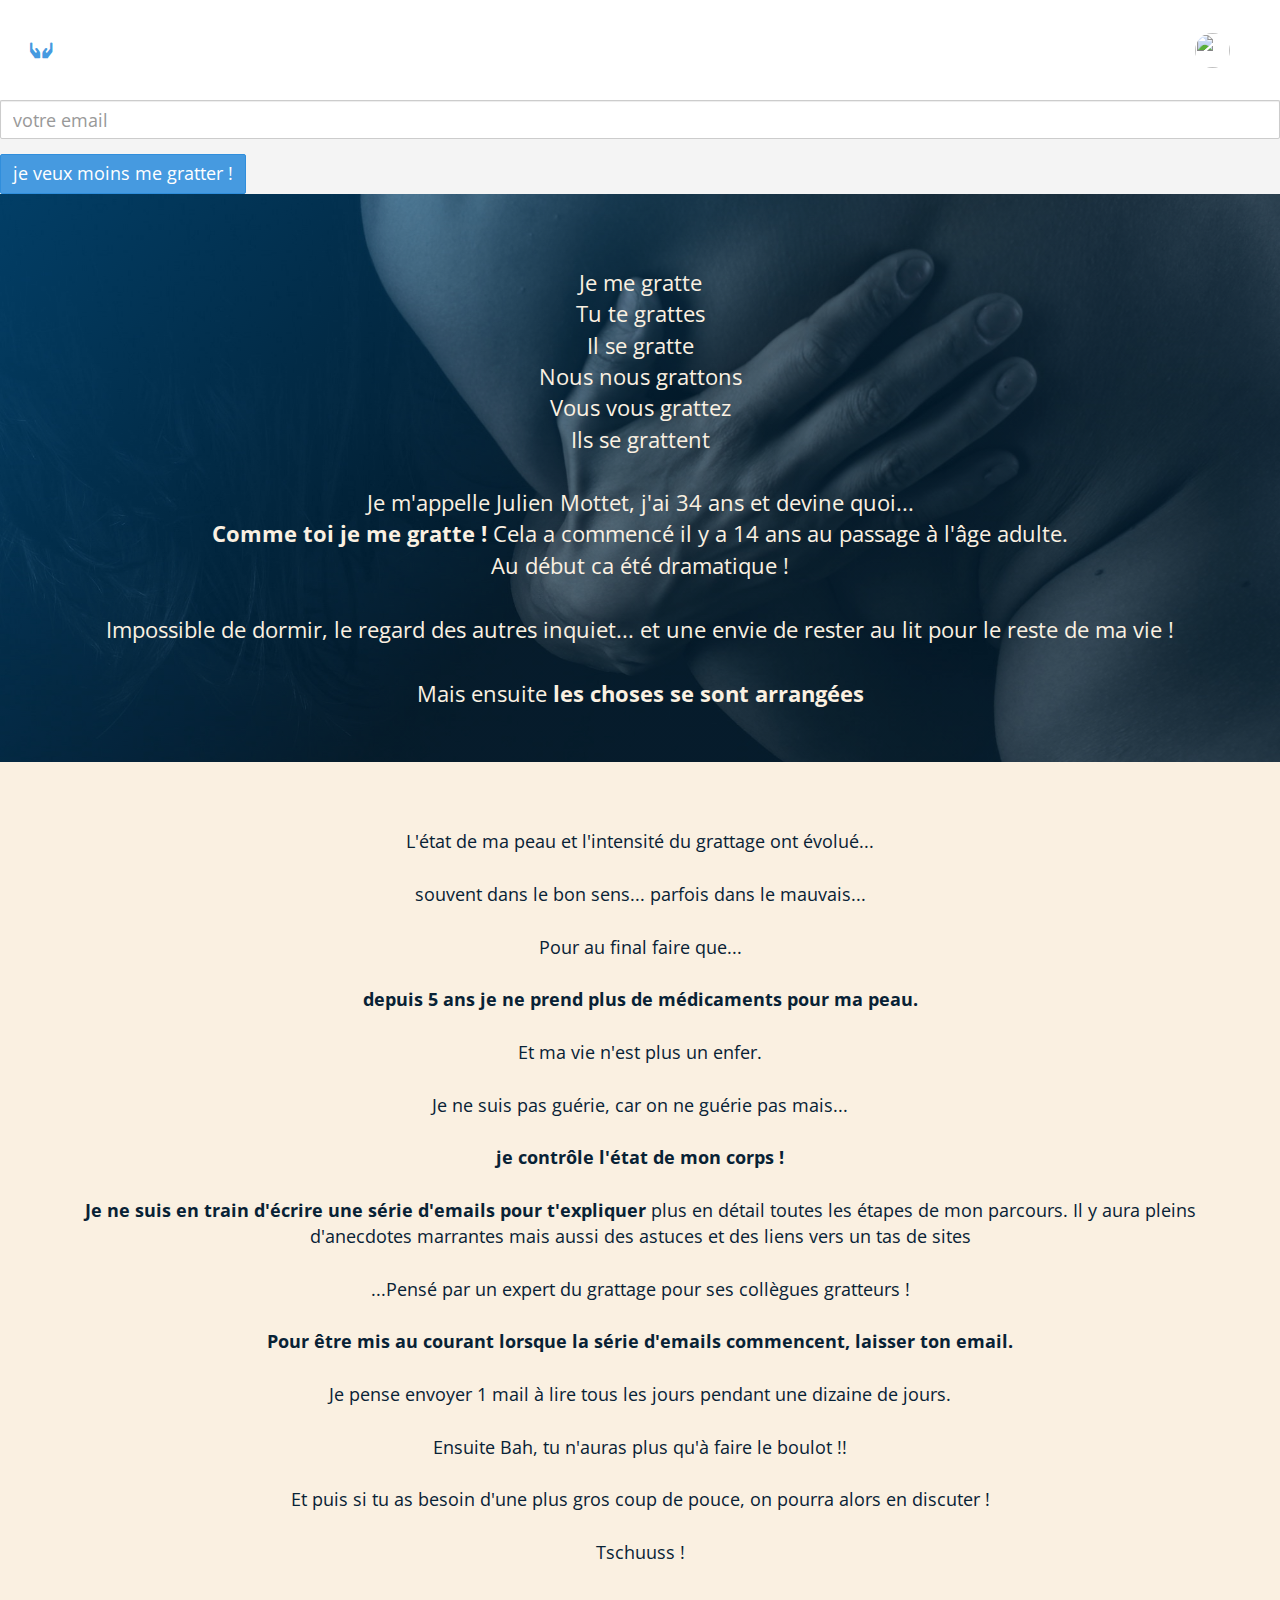
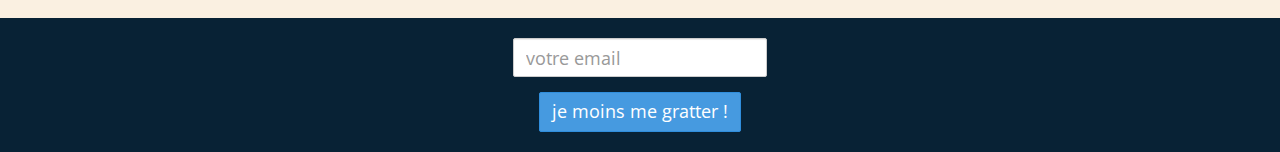
==== commit 6cc4722b: "Automated commit at 2018-12-15 22:28:28 UTC by middleman-deploy 2.0.0-alpha" ====
--- a/index.html
+++ b/index.html
@@ -1,36 +1,72 @@
 <!doctype html>
 <html>
   <head>
+    <!-- Global site tag (gtag.js) - Google Analytics -->
+<script async src="https://www.googletagmanager.com/gtag/js?id=UA-130202758-1"></script>
+<script>
+  window.dataLayer = window.dataLayer || [];
+  function gtag(){dataLayer.push(arguments);}
+  gtag('js', new Date());
+
+  gtag('config', 'UA-130202758-1');
+</script>
+
     <meta charset="utf-8">
     <meta http-equiv="x-ua-compatible" content="ie=edge">
+    <meta name="google-site-verification" content="google591e84352db4f7dc.html">
     <meta name="viewport"
           content="width=device-width, initial-scale=1, shrink-to-fit=no">
     <link rel="stylesheet" href="https://use.fontawesome.com/releases/v5.5.0/css/all.css" integrity="sha384-B4dIYHKNBt8Bc12p+WXckhzcICo0wtJAoU8YZTY5qE0Id1GSseTk6S+L3BlXeVIU" crossorigin="anonymous">
     <!-- Use the title from a page's frontmatter if it has one -->
-    <title>Le Wagon - Middleman</title>
-    <link href="stylesheets/application-06352220.css" rel="stylesheet" />
+    <title></title>
+    <link href="stylesheets/application-73a94349.css" rel="stylesheet" />
     <script src="javascripts/application-93de88c9.js"></script>
     <link href="images/favicon-f15af148.png" rel="icon" type="image/png" />
+
   </head>
   <body>
-    <div id="landing-page">
+    <div class="navbar-wagon">
+  <!-- Logo -->
+  <a class="logo" href="/">
+      <i class="fas fa-hands fa-x4"></i>
+  </a>
+  <!-- Right Navigation -->
+  <div class="navbar-wagon-right hidden-xs hidden-sm">
+
+    <!-- Profile picture with dropdown list -->
+    <div class="navbar-wagon-item">
+      <div class="dropdown">
+        <img src="https://kitt.lewagon.com/placeholder/users/timotte1984" class="avatar dropdown-toggle" id="navbar-wagon-menu" data-toggle="dropdown">
+      </div>
+    </div>
+  </div>
+</div>
+  <!-- Banner -->
+<div id="banners">
+  <div id="banner-text">
+    <form action="https://formspree.io/mottet.julien123@gmail.com" method="POST">
+      <div class="form-group">
+      <input type="email" class="form-control" placeholder="votre email">
+      </div>
+      <button type="submit" class="btn btn-primary" > je veux moins me gratter ! </button>
+    </form>
+  </div>
+</div>
+  <!-- Banner -->
+<div id="landing-page">
   <div id="landing-page-text">
     <p>
-      Salut !
-    </p>
-    <p>
-      Je m'appelle Julien Mottet, j'ai 34 ans.
-    </p>
-    <p>
-      Et devine quoi...
-    </p>
-    <p>
+      Je me gratte <br/>
+      Tu te grattes <br/>
+      Il se gratte <br/>
+      Nous nous grattons <br/>
+      Vous vous grattez <br>
+      Ils se grattent <br>
+      <br>
+      Je m'appelle Julien Mottet, j'ai 34 ans et devine quoi...<br>
+
       <strong> Comme toi je me gratte ! </strong>
-    </p>
-    <p>
-     Cela a commencé il y a 14 ans au passage à l'âge adulte.
-    </p>
-    <p>
+     Cela a commencé il y a 14 ans au passage à l'âge adulte. <br>
      Au début ca été dramatique !
     </p>
     <p>
@@ -96,10 +132,9 @@
   <div id="landing-page-call-to-action">
     <form action="https://formspree.io/mottet.julien123@gmail.com" method="POST">
       <div class="form-group">
-      <label for="exampleFormControlInput1"> Ton email </label>
-      <input type="email" class="form-control" id="exampleFormControlInput1" placeholder="name@example.com">
+      <input type="email" class="form-control" placeholder="votre email">
       </div>
-      <button type="submit" class="btn btn-primary" > Recevoir la suite de l'histoire </button>
+      <button type="submit" class="btn btn-primary" > je moins me gratter ! </button>
     </form>
   </div>
 </div>
--- a/stylesheets/application-73a94349.css
+++ b/stylesheets/application-73a94349.css
@@ -0,0 +1,8 @@
+@import url("https://fonts.googleapis.com/css?family=Open+Sans:400,300,700|Raleway:400,100,300,700,500");/*!
+ * Bootstrap v3.3.7 (http://getbootstrap.com)
+ * Copyright 2011-2016 Twitter, Inc.
+ * Licensed under MIT (https://github.com/twbs/bootstrap/blob/master/LICENSE)
+ *//*! normalize.css v3.0.3 | MIT License | github.com/necolas/normalize.css */html{font-family:sans-serif;-ms-text-size-adjust:100%;-webkit-text-size-adjust:100%}body{margin:0}article,aside,details,figcaption,figure,footer,header,hgroup,main,menu,nav,section,summary{display:block}audio,canvas,progress,video{display:inline-block;vertical-align:baseline}audio:not([controls]){display:none;height:0}[hidden],template{display:none}a{background-color:transparent}a:active,a:hover{outline:0}abbr[title]{border-bottom:1px dotted}b,strong{font-weight:bold}dfn{font-style:italic}h1{font-size:2em;margin:0.67em 0}mark{background:#ff0;color:#000}small{font-size:80%}sub,sup{font-size:75%;line-height:0;position:relative;vertical-align:baseline}sup{top:-0.5em}sub{bottom:-0.25em}img{border:0}svg:not(:root){overflow:hidden}figure{margin:1em 40px}hr{-webkit-box-sizing:content-box;box-sizing:content-box;height:0}pre{overflow:auto}code,kbd,pre,samp{font-family:monospace, monospace;font-size:1em}button,input,optgroup,select,textarea{color:inherit;font:inherit;margin:0}button{overflow:visible}button,select{text-transform:none}button,html input[type="button"],input[type="reset"],input[type="submit"]{-webkit-appearance:button;cursor:pointer}button[disabled],html input[disabled]{cursor:default}button::-moz-focus-inner,input::-moz-focus-inner{border:0;padding:0}input{line-height:normal}input[type="checkbox"],input[type="radio"]{-webkit-box-sizing:border-box;box-sizing:border-box;padding:0}input[type="number"]::-webkit-inner-spin-button,input[type="number"]::-webkit-outer-spin-button{height:auto}input[type="search"]{-webkit-appearance:textfield;-webkit-box-sizing:content-box;box-sizing:content-box}input[type="search"]::-webkit-search-cancel-button,input[type="search"]::-webkit-search-decoration{-webkit-appearance:none}fieldset{border:1px solid #c0c0c0;margin:0 2px;padding:0.35em 0.625em 0.75em}legend{border:0;padding:0}textarea{overflow:auto}optgroup{font-weight:bold}table{border-collapse:collapse;border-spacing:0}td,th{padding:0}/*! Source: https://github.com/h5bp/html5-boilerplate/blob/master/src/css/main.css */@media print{*,*:before,*:after{background:transparent !important;color:#000 !important;-webkit-box-shadow:none !important;box-shadow:none !important;text-shadow:none !important}a,a:visited{text-decoration:underline}a[href]:after{content:" (" attr(href) ")"}abbr[title]:after{content:" (" attr(title) ")"}a[href^="#"]:after,a[href^="javascript:"]:after{content:""}pre,blockquote{border:1px solid #999;page-break-inside:avoid}thead{display:table-header-group}tr,img{page-break-inside:avoid}img{max-width:100% !important}p,h2,h3{orphans:3;widows:3}h2,h3{page-break-after:avoid}.navbar{display:none}.btn>.caret,.dropup>.btn>.caret{border-top-color:#000 !important}.label{border:1px solid #000}.table{border-collapse:collapse !important}.table td,.table th{background-color:#fff !important}.table-bordered th,.table-bordered td{border:1px solid #ddd !important}}@font-face{font-family:'Glyphicons Halflings';src:url("../assets/bootstrap/glyphicons-halflings-regular-86b6f62b.eot");src:url("../assets/bootstrap/glyphicons-halflings-regular-86b6f62b.eot?#iefix") format("embedded-opentype"),url("../assets/bootstrap/glyphicons-halflings-regular-ca35b697.woff2") format("woff2"),url("../assets/bootstrap/glyphicons-halflings-regular-278e49a8.woff") format("woff"),url("../assets/bootstrap/glyphicons-halflings-regular-44bc1850.ttf") format("truetype"),url("../assets/bootstrap/glyphicons-halflings-regular-de51a849.svg#glyphicons_halflingsregular") format("svg")}.glyphicon{position:relative;top:1px;display:inline-block;font-family:'Glyphicons Halflings';font-style:normal;font-weight:normal;line-height:1;-webkit-font-smoothing:antialiased;-moz-osx-font-smoothing:grayscale}.glyphicon-asterisk:before{content:"\002a"}.glyphicon-plus:before{content:"\002b"}.glyphicon-euro:before,.glyphicon-eur:before{content:"\20ac"}.glyphicon-minus:before{content:"\2212"}.glyphicon-cloud:before{content:"\2601"}.glyphicon-envelope:before{content:"\2709"}.glyphicon-pencil:before{content:"\270f"}.glyphicon-glass:before{content:"\e001"}.glyphicon-music:before{content:"\e002"}.glyphicon-search:before{content:"\e003"}.glyphicon-heart:before{content:"\e005"}.glyphicon-star:before{content:"\e006"}.glyphicon-star-empty:before{content:"\e007"}.glyphicon-user:before{content:"\e008"}.glyphicon-film:before{content:"\e009"}.glyphicon-th-large:before{content:"\e010"}.glyphicon-th:before{content:"\e011"}.glyphicon-th-list:before{content:"\e012"}.glyphicon-ok:before{content:"\e013"}.glyphicon-remove:before{content:"\e014"}.glyphicon-zoom-in:before{content:"\e015"}.glyphicon-zoom-out:before{content:"\e016"}.glyphicon-off:before{content:"\e017"}.glyphicon-signal:before{content:"\e018"}.glyphicon-cog:before{content:"\e019"}.glyphicon-trash:before{content:"\e020"}.glyphicon-home:before{content:"\e021"}.glyphicon-file:before{content:"\e022"}.glyphicon-time:before{content:"\e023"}.glyphicon-road:before{content:"\e024"}.glyphicon-download-alt:before{content:"\e025"}.glyphicon-download:before{content:"\e026"}.glyphicon-upload:before{content:"\e027"}.glyphicon-inbox:before{content:"\e028"}.glyphicon-play-circle:before{content:"\e029"}.glyphicon-repeat:before{content:"\e030"}.glyphicon-refresh:before{content:"\e031"}.glyphicon-list-alt:before{content:"\e032"}.glyphicon-lock:before{content:"\e033"}.glyphicon-flag:before{content:"\e034"}.glyphicon-headphones:before{content:"\e035"}.glyphicon-volume-off:before{content:"\e036"}.glyphicon-volume-down:before{content:"\e037"}.glyphicon-volume-up:before{content:"\e038"}.glyphicon-qrcode:before{content:"\e039"}.glyphicon-barcode:before{content:"\e040"}.glyphicon-tag:before{content:"\e041"}.glyphicon-tags:before{content:"\e042"}.glyphicon-book:before{content:"\e043"}.glyphicon-bookmark:before{content:"\e044"}.glyphicon-print:before{content:"\e045"}.glyphicon-camera:before{content:"\e046"}.glyphicon-font:before{content:"\e047"}.glyphicon-bold:before{content:"\e048"}.glyphicon-italic:before{content:"\e049"}.glyphicon-text-height:before{content:"\e050"}.glyphicon-text-width:before{content:"\e051"}.glyphicon-align-left:before{content:"\e052"}.glyphicon-align-center:before{content:"\e053"}.glyphicon-align-right:before{content:"\e054"}.glyphicon-align-justify:before{content:"\e055"}.glyphicon-list:before{content:"\e056"}.glyphicon-indent-left:before{content:"\e057"}.glyphicon-indent-right:before{content:"\e058"}.glyphicon-facetime-video:before{content:"\e059"}.glyphicon-picture:before{content:"\e060"}.glyphicon-map-marker:before{content:"\e062"}.glyphicon-adjust:before{content:"\e063"}.glyphicon-tint:before{content:"\e064"}.glyphicon-edit:before{content:"\e065"}.glyphicon-share:before{content:"\e066"}.glyphicon-check:before{content:"\e067"}.glyphicon-move:before{content:"\e068"}.glyphicon-step-backward:before{content:"\e069"}.glyphicon-fast-backward:before{content:"\e070"}.glyphicon-backward:before{content:"\e071"}.glyphicon-play:before{content:"\e072"}.glyphicon-pause:before{content:"\e073"}.glyphicon-stop:before{content:"\e074"}.glyphicon-forward:before{content:"\e075"}.glyphicon-fast-forward:before{content:"\e076"}.glyphicon-step-forward:before{content:"\e077"}.glyphicon-eject:before{content:"\e078"}.glyphicon-chevron-left:before{content:"\e079"}.glyphicon-chevron-right:before{content:"\e080"}.glyphicon-plus-sign:before{content:"\e081"}.glyphicon-minus-sign:before{content:"\e082"}.glyphicon-remove-sign:before{content:"\e083"}.glyphicon-ok-sign:before{content:"\e084"}.glyphicon-question-sign:before{content:"\e085"}.glyphicon-info-sign:before{content:"\e086"}.glyphicon-screenshot:before{content:"\e087"}.glyphicon-remove-circle:before{content:"\e088"}.glyphicon-ok-circle:before{content:"\e089"}.glyphicon-ban-circle:before{content:"\e090"}.glyphicon-arrow-left:before{content:"\e091"}.glyphicon-arrow-right:before{content:"\e092"}.glyphicon-arrow-up:before{content:"\e093"}.glyphicon-arrow-down:before{content:"\e094"}.glyphicon-share-alt:before{content:"\e095"}.glyphicon-resize-full:before{content:"\e096"}.glyphicon-resize-small:before{content:"\e097"}.glyphicon-exclamation-sign:before{content:"\e101"}.glyphicon-gift:before{content:"\e102"}.glyphicon-leaf:before{content:"\e103"}.glyphicon-fire:before{content:"\e104"}.glyphicon-eye-open:before{content:"\e105"}.glyphicon-eye-close:before{content:"\e106"}.glyphicon-warning-sign:before{content:"\e107"}.glyphicon-plane:before{content:"\e108"}.glyphicon-calendar:before{content:"\e109"}.glyphicon-random:before{content:"\e110"}.glyphicon-comment:before{content:"\e111"}.glyphicon-magnet:before{content:"\e112"}.glyphicon-chevron-up:before{content:"\e113"}.glyphicon-chevron-down:before{content:"\e114"}.glyphicon-retweet:before{content:"\e115"}.glyphicon-shopping-cart:before{content:"\e116"}.glyphicon-folder-close:before{content:"\e117"}.glyphicon-folder-open:before{content:"\e118"}.glyphicon-resize-vertical:before{content:"\e119"}.glyphicon-resize-horizontal:before{content:"\e120"}.glyphicon-hdd:before{content:"\e121"}.glyphicon-bullhorn:before{content:"\e122"}.glyphicon-bell:before{content:"\e123"}.glyphicon-certificate:before{content:"\e124"}.glyphicon-thumbs-up:before{content:"\e125"}.glyphicon-thumbs-down:before{content:"\e126"}.glyphicon-hand-right:before{content:"\e127"}.glyphicon-hand-left:before{content:"\e128"}.glyphicon-hand-up:before{content:"\e129"}.glyphicon-hand-down:before{content:"\e130"}.glyphicon-circle-arrow-right:before{content:"\e131"}.glyphicon-circle-arrow-left:before{content:"\e132"}.glyphicon-circle-arrow-up:before{content:"\e133"}.glyphicon-circle-arrow-down:before{content:"\e134"}.glyphicon-globe:before{content:"\e135"}.glyphicon-wrench:before{content:"\e136"}.glyphicon-tasks:before{content:"\e137"}.glyphicon-filter:before{content:"\e138"}.glyphicon-briefcase:before{content:"\e139"}.glyphicon-fullscreen:before{content:"\e140"}.glyphicon-dashboard:before{content:"\e141"}.glyphicon-paperclip:before{content:"\e142"}.glyphicon-heart-empty:before{content:"\e143"}.glyphicon-link:before{content:"\e144"}.glyphicon-phone:before{content:"\e145"}.glyphicon-pushpin:before{content:"\e146"}.glyphicon-usd:before{content:"\e148"}.glyphicon-gbp:before{content:"\e149"}.glyphicon-sort:before{content:"\e150"}.glyphicon-sort-by-alphabet:before{content:"\e151"}.glyphicon-sort-by-alphabet-alt:before{content:"\e152"}.glyphicon-sort-by-order:before{content:"\e153"}.glyphicon-sort-by-order-alt:before{content:"\e154"}.glyphicon-sort-by-attributes:before{content:"\e155"}.glyphicon-sort-by-attributes-alt:before{content:"\e156"}.glyphicon-unchecked:before{content:"\e157"}.glyphicon-expand:before{content:"\e158"}.glyphicon-collapse-down:before{content:"\e159"}.glyphicon-collapse-up:before{content:"\e160"}.glyphicon-log-in:before{content:"\e161"}.glyphicon-flash:before{content:"\e162"}.glyphicon-log-out:before{content:"\e163"}.glyphicon-new-window:before{content:"\e164"}.glyphicon-record:before{content:"\e165"}.glyphicon-save:before{content:"\e166"}.glyphicon-open:before{content:"\e167"}.glyphicon-saved:before{content:"\e168"}.glyphicon-import:before{content:"\e169"}.glyphicon-export:before{content:"\e170"}.glyphicon-send:before{content:"\e171"}.glyphicon-floppy-disk:before{content:"\e172"}.glyphicon-floppy-saved:before{content:"\e173"}.glyphicon-floppy-remove:before{content:"\e174"}.glyphicon-floppy-save:before{content:"\e175"}.glyphicon-floppy-open:before{content:"\e176"}.glyphicon-credit-card:before{content:"\e177"}.glyphicon-transfer:before{content:"\e178"}.glyphicon-cutlery:before{content:"\e179"}.glyphicon-header:before{content:"\e180"}.glyphicon-compressed:before{content:"\e181"}.glyphicon-earphone:before{content:"\e182"}.glyphicon-phone-alt:before{content:"\e183"}.glyphicon-tower:before{content:"\e184"}.glyphicon-stats:before{content:"\e185"}.glyphicon-sd-video:before{content:"\e186"}.glyphicon-hd-video:before{content:"\e187"}.glyphicon-subtitles:before{content:"\e188"}.glyphicon-sound-stereo:before{content:"\e189"}.glyphicon-sound-dolby:before{content:"\e190"}.glyphicon-sound-5-1:before{content:"\e191"}.glyphicon-sound-6-1:before{content:"\e192"}.glyphicon-sound-7-1:before{content:"\e193"}.glyphicon-copyright-mark:before{content:"\e194"}.glyphicon-registration-mark:before{content:"\e195"}.glyphicon-cloud-download:before{content:"\e197"}.glyphicon-cloud-upload:before{content:"\e198"}.glyphicon-tree-conifer:before{content:"\e199"}.glyphicon-tree-deciduous:before{content:"\e200"}.glyphicon-cd:before{content:"\e201"}.glyphicon-save-file:before{content:"\e202"}.glyphicon-open-file:before{content:"\e203"}.glyphicon-level-up:before{content:"\e204"}.glyphicon-copy:before{content:"\e205"}.glyphicon-paste:before{content:"\e206"}.glyphicon-alert:before{content:"\e209"}.glyphicon-equalizer:before{content:"\e210"}.glyphicon-king:before{content:"\e211"}.glyphicon-queen:before{content:"\e212"}.glyphicon-pawn:before{content:"\e213"}.glyphicon-bishop:before{content:"\e214"}.glyphicon-knight:before{content:"\e215"}.glyphicon-baby-formula:before{content:"\e216"}.glyphicon-tent:before{content:"\26fa"}.glyphicon-blackboard:before{content:"\e218"}.glyphicon-bed:before{content:"\e219"}.glyphicon-apple:before{content:"\f8ff"}.glyphicon-erase:before{content:"\e221"}.glyphicon-hourglass:before{content:"\231b"}.glyphicon-lamp:before{content:"\e223"}.glyphicon-duplicate:before{content:"\e224"}.glyphicon-piggy-bank:before{content:"\e225"}.glyphicon-scissors:before{content:"\e226"}.glyphicon-bitcoin:before{content:"\e227"}.glyphicon-btc:before{content:"\e227"}.glyphicon-xbt:before{content:"\e227"}.glyphicon-yen:before{content:"\00a5"}.glyphicon-jpy:before{content:"\00a5"}.glyphicon-ruble:before{content:"\20bd"}.glyphicon-rub:before{content:"\20bd"}.glyphicon-scale:before{content:"\e230"}.glyphicon-ice-lolly:before{content:"\e231"}.glyphicon-ice-lolly-tasted:before{content:"\e232"}.glyphicon-education:before{content:"\e233"}.glyphicon-option-horizontal:before{content:"\e234"}.glyphicon-option-vertical:before{content:"\e235"}.glyphicon-menu-hamburger:before{content:"\e236"}.glyphicon-modal-window:before{content:"\e237"}.glyphicon-oil:before{content:"\e238"}.glyphicon-grain:before{content:"\e239"}.glyphicon-sunglasses:before{content:"\e240"}.glyphicon-text-size:before{content:"\e241"}.glyphicon-text-color:before{content:"\e242"}.glyphicon-text-background:before{content:"\e243"}.glyphicon-object-align-top:before{content:"\e244"}.glyphicon-object-align-bottom:before{content:"\e245"}.glyphicon-object-align-horizontal:before{content:"\e246"}.glyphicon-object-align-left:before{content:"\e247"}.glyphicon-object-align-vertical:before{content:"\e248"}.glyphicon-object-align-right:before{content:"\e249"}.glyphicon-triangle-right:before{content:"\e250"}.glyphicon-triangle-left:before{content:"\e251"}.glyphicon-triangle-bottom:before{content:"\e252"}.glyphicon-triangle-top:before{content:"\e253"}.glyphicon-console:before{content:"\e254"}.glyphicon-superscript:before{content:"\e255"}.glyphicon-subscript:before{content:"\e256"}.glyphicon-menu-left:before{content:"\e257"}.glyphicon-menu-right:before{content:"\e258"}.glyphicon-menu-down:before{content:"\e259"}.glyphicon-menu-up:before{content:"\e260"}*{-webkit-box-sizing:border-box;box-sizing:border-box}*:before,*:after{-webkit-box-sizing:border-box;box-sizing:border-box}html{font-size:10px;-webkit-tap-highlight-color:transparent}body{font-family:"Open Sans", "Helvetica", "sans-serif";font-size:18px;line-height:1.42857143;color:#333333;background-color:#F4F4F4}input,button,select,textarea{font-family:inherit;font-size:inherit;line-height:inherit}a{color:#469AE0;text-decoration:none}a:hover,a:focus{color:#1f74ba;text-decoration:underline}a:focus{outline:5px auto -webkit-focus-ring-color;outline-offset:-2px}figure{margin:0}img{vertical-align:middle}.img-responsive{display:block;max-width:100%;height:auto}.img-rounded{border-radius:2px}.img-thumbnail{padding:4px;line-height:1.42857143;background-color:#F4F4F4;border:1px solid #ddd;border-radius:2px;-webkit-transition:all 0.2s ease-in-out;transition:all 0.2s ease-in-out;display:inline-block;max-width:100%;height:auto}.img-circle{border-radius:50%}hr{margin-top:25px;margin-bottom:25px;border:0;border-top:1px solid #eeeeee}.sr-only{position:absolute;width:1px;height:1px;margin:-1px;padding:0;overflow:hidden;clip:rect(0, 0, 0, 0);border:0}.sr-only-focusable:active,.sr-only-focusable:focus{position:static;width:auto;height:auto;margin:0;overflow:visible;clip:auto}[role="button"]{cursor:pointer}h1,h2,h3,h4,h5,h6,.h1,.h2,.h3,.h4,.h5,.h6{font-family:"Raleway", "Helvetica", "sans-serif";font-weight:500;line-height:1.1;color:inherit}h1 small,h1 .small,h2 small,h2 .small,h3 small,h3 .small,h4 small,h4 .small,h5 small,h5 .small,h6 small,h6 .small,.h1 small,.h1 .small,.h2 small,.h2 .small,.h3 small,.h3 .small,.h4 small,.h4 .small,.h5 small,.h5 .small,.h6 small,.h6 .small{font-weight:normal;line-height:1;color:#777777}h1,.h1,h2,.h2,h3,.h3{margin-top:25px;margin-bottom:12.5px}h1 small,h1 .small,.h1 small,.h1 .small,h2 small,h2 .small,.h2 small,.h2 .small,h3 small,h3 .small,.h3 small,.h3 .small{font-size:65%}h4,.h4,h5,.h5,h6,.h6{margin-top:12.5px;margin-bottom:12.5px}h4 small,h4 .small,.h4 small,.h4 .small,h5 small,h5 .small,.h5 small,.h5 .small,h6 small,h6 .small,.h6 small,.h6 .small{font-size:75%}h1,.h1{font-size:46px}h2,.h2{font-size:38px}h3,.h3{font-size:31px}h4,.h4{font-size:23px}h5,.h5{font-size:18px}h6,.h6{font-size:16px}p{margin:0 0 12.5px}.lead{margin-bottom:25px;font-size:20px;font-weight:300;line-height:1.4}@media (min-width: 768px){.lead{font-size:27px}}small,.small{font-size:88%}mark,.mark{background-color:#fcf8e3;padding:.2em}.text-left{text-align:left}.text-right{text-align:right}.text-center{text-align:center}.text-justify{text-align:justify}.text-nowrap{white-space:nowrap}.text-lowercase{text-transform:lowercase}.text-uppercase,.initialism{text-transform:uppercase}.text-capitalize{text-transform:capitalize}.text-muted{color:#777777}.text-primary{color:#469AE0}a.text-primary:hover,a.text-primary:focus{color:#2381d0}.text-success{color:#3c763d}a.text-success:hover,a.text-success:focus{color:#2b542c}.text-info{color:#31708f}a.text-info:hover,a.text-info:focus{color:#245269}.text-warning{color:#8a6d3b}a.text-warning:hover,a.text-warning:focus{color:#66512c}.text-danger{color:#a94442}a.text-danger:hover,a.text-danger:focus{color:#843534}.bg-primary{color:#fff}.bg-primary{background-color:#469AE0}a.bg-primary:hover,a.bg-primary:focus{background-color:#2381d0}.bg-success{background-color:#dff0d8}a.bg-success:hover,a.bg-success:focus{background-color:#c1e2b3}.bg-info{background-color:#d9edf7}a.bg-info:hover,a.bg-info:focus{background-color:#afd9ee}.bg-warning{background-color:#fcf8e3}a.bg-warning:hover,a.bg-warning:focus{background-color:#f7ecb5}.bg-danger{background-color:#f2dede}a.bg-danger:hover,a.bg-danger:focus{background-color:#e4b9b9}.page-header{padding-bottom:11.5px;margin:50px 0 25px;border-bottom:1px solid #eeeeee}ul,ol{margin-top:0;margin-bottom:12.5px}ul ul,ul ol,ol ul,ol ol{margin-bottom:0}.list-unstyled{padding-left:0;list-style:none}.list-inline{padding-left:0;list-style:none;margin-left:-5px}.list-inline>li{display:inline-block;padding-left:5px;padding-right:5px}dl{margin-top:0;margin-bottom:25px}dt,dd{line-height:1.42857143}dt{font-weight:bold}dd{margin-left:0}.dl-horizontal dd:before,.dl-horizontal dd:after{content:" ";display:table}.dl-horizontal dd:after{clear:both}@media (min-width: 768px){.dl-horizontal dt{float:left;width:160px;clear:left;text-align:right;overflow:hidden;text-overflow:ellipsis;white-space:nowrap}.dl-horizontal dd{margin-left:180px}}abbr[title],abbr[data-original-title]{cursor:help;border-bottom:1px dotted #777777}.initialism{font-size:90%}blockquote{padding:12.5px 25px;margin:0 0 25px;font-size:22.5px;border-left:5px solid #eeeeee}blockquote p:last-child,blockquote ul:last-child,blockquote ol:last-child{margin-bottom:0}blockquote footer,blockquote small,blockquote .small{display:block;font-size:80%;line-height:1.42857143;color:#777777}blockquote footer:before,blockquote small:before,blockquote .small:before{content:'\2014 \00A0'}.blockquote-reverse,blockquote.pull-right{padding-right:15px;padding-left:0;border-right:5px solid #eeeeee;border-left:0;text-align:right}.blockquote-reverse footer:before,.blockquote-reverse small:before,.blockquote-reverse .small:before,blockquote.pull-right footer:before,blockquote.pull-right small:before,blockquote.pull-right .small:before{content:''}.blockquote-reverse footer:after,.blockquote-reverse small:after,.blockquote-reverse .small:after,blockquote.pull-right footer:after,blockquote.pull-right small:after,blockquote.pull-right .small:after{content:'\00A0 \2014'}address{margin-bottom:25px;font-style:normal;line-height:1.42857143}code,kbd,pre,samp{font-family:Menlo, Monaco, Consolas, "Courier New", monospace}code{padding:2px 4px;font-size:90%;color:#c7254e;background-color:#f9f2f4;border-radius:2px}kbd{padding:2px 4px;font-size:90%;color:#fff;background-color:#333;border-radius:2px;-webkit-box-shadow:inset 0 -1px 0 rgba(0,0,0,0.25);box-shadow:inset 0 -1px 0 rgba(0,0,0,0.25)}kbd kbd{padding:0;font-size:100%;font-weight:bold;-webkit-box-shadow:none;box-shadow:none}pre{display:block;padding:12px;margin:0 0 12.5px;font-size:17px;line-height:1.42857143;word-break:break-all;word-wrap:break-word;color:#333333;background-color:#f5f5f5;border:1px solid #ccc;border-radius:2px}pre code{padding:0;font-size:inherit;color:inherit;white-space:pre-wrap;background-color:transparent;border-radius:0}.pre-scrollable{max-height:340px;overflow-y:scroll}.container{margin-right:auto;margin-left:auto;padding-left:15px;padding-right:15px}.container:before,.container:after{content:" ";display:table}.container:after{clear:both}@media (min-width: 768px){.container{width:750px}}@media (min-width: 992px){.container{width:970px}}@media (min-width: 1200px){.container{width:1170px}}.container-fluid{margin-right:auto;margin-left:auto;padding-left:15px;padding-right:15px}.container-fluid:before,.container-fluid:after{content:" ";display:table}.container-fluid:after{clear:both}.row{margin-left:-15px;margin-right:-15px}.row:before,.row:after{content:" ";display:table}.row:after{clear:both}.col-xs-1,.col-sm-1,.col-md-1,.col-lg-1,.col-xs-2,.col-sm-2,.col-md-2,.col-lg-2,.col-xs-3,.col-sm-3,.col-md-3,.col-lg-3,.col-xs-4,.col-sm-4,.col-md-4,.col-lg-4,.col-xs-5,.col-sm-5,.col-md-5,.col-lg-5,.col-xs-6,.col-sm-6,.col-md-6,.col-lg-6,.col-xs-7,.col-sm-7,.col-md-7,.col-lg-7,.col-xs-8,.col-sm-8,.col-md-8,.col-lg-8,.col-xs-9,.col-sm-9,.col-md-9,.col-lg-9,.col-xs-10,.col-sm-10,.col-md-10,.col-lg-10,.col-xs-11,.col-sm-11,.col-md-11,.col-lg-11,.col-xs-12,.col-sm-12,.col-md-12,.col-lg-12{position:relative;min-height:1px;padding-left:15px;padding-right:15px}.col-xs-1,.col-xs-2,.col-xs-3,.col-xs-4,.col-xs-5,.col-xs-6,.col-xs-7,.col-xs-8,.col-xs-9,.col-xs-10,.col-xs-11,.col-xs-12{float:left}.col-xs-1{width:8.33333333%}.col-xs-2{width:16.66666667%}.col-xs-3{width:25%}.col-xs-4{width:33.33333333%}.col-xs-5{width:41.66666667%}.col-xs-6{width:50%}.col-xs-7{width:58.33333333%}.col-xs-8{width:66.66666667%}.col-xs-9{width:75%}.col-xs-10{width:83.33333333%}.col-xs-11{width:91.66666667%}.col-xs-12{width:100%}.col-xs-pull-0{right:auto}.col-xs-pull-1{right:8.33333333%}.col-xs-pull-2{right:16.66666667%}.col-xs-pull-3{right:25%}.col-xs-pull-4{right:33.33333333%}.col-xs-pull-5{right:41.66666667%}.col-xs-pull-6{right:50%}.col-xs-pull-7{right:58.33333333%}.col-xs-pull-8{right:66.66666667%}.col-xs-pull-9{right:75%}.col-xs-pull-10{right:83.33333333%}.col-xs-pull-11{right:91.66666667%}.col-xs-pull-12{right:100%}.col-xs-push-0{left:auto}.col-xs-push-1{left:8.33333333%}.col-xs-push-2{left:16.66666667%}.col-xs-push-3{left:25%}.col-xs-push-4{left:33.33333333%}.col-xs-push-5{left:41.66666667%}.col-xs-push-6{left:50%}.col-xs-push-7{left:58.33333333%}.col-xs-push-8{left:66.66666667%}.col-xs-push-9{left:75%}.col-xs-push-10{left:83.33333333%}.col-xs-push-11{left:91.66666667%}.col-xs-push-12{left:100%}.col-xs-offset-0{margin-left:0%}.col-xs-offset-1{margin-left:8.33333333%}.col-xs-offset-2{margin-left:16.66666667%}.col-xs-offset-3{margin-left:25%}.col-xs-offset-4{margin-left:33.33333333%}.col-xs-offset-5{margin-left:41.66666667%}.col-xs-offset-6{margin-left:50%}.col-xs-offset-7{margin-left:58.33333333%}.col-xs-offset-8{margin-left:66.66666667%}.col-xs-offset-9{margin-left:75%}.col-xs-offset-10{margin-left:83.33333333%}.col-xs-offset-11{margin-left:91.66666667%}.col-xs-offset-12{margin-left:100%}@media (min-width: 768px){.col-sm-1,.col-sm-2,.col-sm-3,.col-sm-4,.col-sm-5,.col-sm-6,.col-sm-7,.col-sm-8,.col-sm-9,.col-sm-10,.col-sm-11,.col-sm-12{float:left}.col-sm-1{width:8.33333333%}.col-sm-2{width:16.66666667%}.col-sm-3{width:25%}.col-sm-4{width:33.33333333%}.col-sm-5{width:41.66666667%}.col-sm-6{width:50%}.col-sm-7{width:58.33333333%}.col-sm-8{width:66.66666667%}.col-sm-9{width:75%}.col-sm-10{width:83.33333333%}.col-sm-11{width:91.66666667%}.col-sm-12{width:100%}.col-sm-pull-0{right:auto}.col-sm-pull-1{right:8.33333333%}.col-sm-pull-2{right:16.66666667%}.col-sm-pull-3{right:25%}.col-sm-pull-4{right:33.33333333%}.col-sm-pull-5{right:41.66666667%}.col-sm-pull-6{right:50%}.col-sm-pull-7{right:58.33333333%}.col-sm-pull-8{right:66.66666667%}.col-sm-pull-9{right:75%}.col-sm-pull-10{right:83.33333333%}.col-sm-pull-11{right:91.66666667%}.col-sm-pull-12{right:100%}.col-sm-push-0{left:auto}.col-sm-push-1{left:8.33333333%}.col-sm-push-2{left:16.66666667%}.col-sm-push-3{left:25%}.col-sm-push-4{left:33.33333333%}.col-sm-push-5{left:41.66666667%}.col-sm-push-6{left:50%}.col-sm-push-7{left:58.33333333%}.col-sm-push-8{left:66.66666667%}.col-sm-push-9{left:75%}.col-sm-push-10{left:83.33333333%}.col-sm-push-11{left:91.66666667%}.col-sm-push-12{left:100%}.col-sm-offset-0{margin-left:0%}.col-sm-offset-1{margin-left:8.33333333%}.col-sm-offset-2{margin-left:16.66666667%}.col-sm-offset-3{margin-left:25%}.col-sm-offset-4{margin-left:33.33333333%}.col-sm-offset-5{margin-left:41.66666667%}.col-sm-offset-6{margin-left:50%}.col-sm-offset-7{margin-left:58.33333333%}.col-sm-offset-8{margin-left:66.66666667%}.col-sm-offset-9{margin-left:75%}.col-sm-offset-10{margin-left:83.33333333%}.col-sm-offset-11{margin-left:91.66666667%}.col-sm-offset-12{margin-left:100%}}@media (min-width: 992px){.col-md-1,.col-md-2,.col-md-3,.col-md-4,.col-md-5,.col-md-6,.col-md-7,.col-md-8,.col-md-9,.col-md-10,.col-md-11,.col-md-12{float:left}.col-md-1{width:8.33333333%}.col-md-2{width:16.66666667%}.col-md-3{width:25%}.col-md-4{width:33.33333333%}.col-md-5{width:41.66666667%}.col-md-6{width:50%}.col-md-7{width:58.33333333%}.col-md-8{width:66.66666667%}.col-md-9{width:75%}.col-md-10{width:83.33333333%}.col-md-11{width:91.66666667%}.col-md-12{width:100%}.col-md-pull-0{right:auto}.col-md-pull-1{right:8.33333333%}.col-md-pull-2{right:16.66666667%}.col-md-pull-3{right:25%}.col-md-pull-4{right:33.33333333%}.col-md-pull-5{right:41.66666667%}.col-md-pull-6{right:50%}.col-md-pull-7{right:58.33333333%}.col-md-pull-8{right:66.66666667%}.col-md-pull-9{right:75%}.col-md-pull-10{right:83.33333333%}.col-md-pull-11{right:91.66666667%}.col-md-pull-12{right:100%}.col-md-push-0{left:auto}.col-md-push-1{left:8.33333333%}.col-md-push-2{left:16.66666667%}.col-md-push-3{left:25%}.col-md-push-4{left:33.33333333%}.col-md-push-5{left:41.66666667%}.col-md-push-6{left:50%}.col-md-push-7{left:58.33333333%}.col-md-push-8{left:66.66666667%}.col-md-push-9{left:75%}.col-md-push-10{left:83.33333333%}.col-md-push-11{left:91.66666667%}.col-md-push-12{left:100%}.col-md-offset-0{margin-left:0%}.col-md-offset-1{margin-left:8.33333333%}.col-md-offset-2{margin-left:16.66666667%}.col-md-offset-3{margin-left:25%}.col-md-offset-4{margin-left:33.33333333%}.col-md-offset-5{margin-left:41.66666667%}.col-md-offset-6{margin-left:50%}.col-md-offset-7{margin-left:58.33333333%}.col-md-offset-8{margin-left:66.66666667%}.col-md-offset-9{margin-left:75%}.col-md-offset-10{margin-left:83.33333333%}.col-md-offset-11{margin-left:91.66666667%}.col-md-offset-12{margin-left:100%}}@media (min-width: 1200px){.col-lg-1,.col-lg-2,.col-lg-3,.col-lg-4,.col-lg-5,.col-lg-6,.col-lg-7,.col-lg-8,.col-lg-9,.col-lg-10,.col-lg-11,.col-lg-12{float:left}.col-lg-1{width:8.33333333%}.col-lg-2{width:16.66666667%}.col-lg-3{width:25%}.col-lg-4{width:33.33333333%}.col-lg-5{width:41.66666667%}.col-lg-6{width:50%}.col-lg-7{width:58.33333333%}.col-lg-8{width:66.66666667%}.col-lg-9{width:75%}.col-lg-10{width:83.33333333%}.col-lg-11{width:91.66666667%}.col-lg-12{width:100%}.col-lg-pull-0{right:auto}.col-lg-pull-1{right:8.33333333%}.col-lg-pull-2{right:16.66666667%}.col-lg-pull-3{right:25%}.col-lg-pull-4{right:33.33333333%}.col-lg-pull-5{right:41.66666667%}.col-lg-pull-6{right:50%}.col-lg-pull-7{right:58.33333333%}.col-lg-pull-8{right:66.66666667%}.col-lg-pull-9{right:75%}.col-lg-pull-10{right:83.33333333%}.col-lg-pull-11{right:91.66666667%}.col-lg-pull-12{right:100%}.col-lg-push-0{left:auto}.col-lg-push-1{left:8.33333333%}.col-lg-push-2{left:16.66666667%}.col-lg-push-3{left:25%}.col-lg-push-4{left:33.33333333%}.col-lg-push-5{left:41.66666667%}.col-lg-push-6{left:50%}.col-lg-push-7{left:58.33333333%}.col-lg-push-8{left:66.66666667%}.col-lg-push-9{left:75%}.col-lg-push-10{left:83.33333333%}.col-lg-push-11{left:91.66666667%}.col-lg-push-12{left:100%}.col-lg-offset-0{margin-left:0%}.col-lg-offset-1{margin-left:8.33333333%}.col-lg-offset-2{margin-left:16.66666667%}.col-lg-offset-3{margin-left:25%}.col-lg-offset-4{margin-left:33.33333333%}.col-lg-offset-5{margin-left:41.66666667%}.col-lg-offset-6{margin-left:50%}.col-lg-offset-7{margin-left:58.33333333%}.col-lg-offset-8{margin-left:66.66666667%}.col-lg-offset-9{margin-left:75%}.col-lg-offset-10{margin-left:83.33333333%}.col-lg-offset-11{margin-left:91.66666667%}.col-lg-offset-12{margin-left:100%}}table{background-color:transparent}caption{padding-top:8px;padding-bottom:8px;color:#777777;text-align:left}th{text-align:left}.table{width:100%;max-width:100%;margin-bottom:25px}.table>thead>tr>th,.table>thead>tr>td,.table>tbody>tr>th,.table>tbody>tr>td,.table>tfoot>tr>th,.table>tfoot>tr>td{padding:8px;line-height:1.42857143;vertical-align:top;border-top:1px solid #ddd}.table>thead>tr>th{vertical-align:bottom;border-bottom:2px solid #ddd}.table>caption+thead>tr:first-child>th,.table>caption+thead>tr:first-child>td,.table>colgroup+thead>tr:first-child>th,.table>colgroup+thead>tr:first-child>td,.table>thead:first-child>tr:first-child>th,.table>thead:first-child>tr:first-child>td{border-top:0}.table>tbody+tbody{border-top:2px solid #ddd}.table .table{background-color:#F4F4F4}.table-condensed>thead>tr>th,.table-condensed>thead>tr>td,.table-condensed>tbody>tr>th,.table-condensed>tbody>tr>td,.table-condensed>tfoot>tr>th,.table-condensed>tfoot>tr>td{padding:5px}.table-bordered{border:1px solid #ddd}.table-bordered>thead>tr>th,.table-bordered>thead>tr>td,.table-bordered>tbody>tr>th,.table-bordered>tbody>tr>td,.table-bordered>tfoot>tr>th,.table-bordered>tfoot>tr>td{border:1px solid #ddd}.table-bordered>thead>tr>th,.table-bordered>thead>tr>td{border-bottom-width:2px}.table-striped>tbody>tr:nth-of-type(odd){background-color:#f9f9f9}.table-hover>tbody>tr:hover{background-color:#f5f5f5}table col[class*="col-"]{position:static;float:none;display:table-column}table td[class*="col-"],table th[class*="col-"]{position:static;float:none;display:table-cell}.table>thead>tr>td.active,.table>thead>tr>th.active,.table>thead>tr.active>td,.table>thead>tr.active>th,.table>tbody>tr>td.active,.table>tbody>tr>th.active,.table>tbody>tr.active>td,.table>tbody>tr.active>th,.table>tfoot>tr>td.active,.table>tfoot>tr>th.active,.table>tfoot>tr.active>td,.table>tfoot>tr.active>th{background-color:#f5f5f5}.table-hover>tbody>tr>td.active:hover,.table-hover>tbody>tr>th.active:hover,.table-hover>tbody>tr.active:hover>td,.table-hover>tbody>tr:hover>.active,.table-hover>tbody>tr.active:hover>th{background-color:#e8e8e8}.table>thead>tr>td.success,.table>thead>tr>th.success,.table>thead>tr.success>td,.table>thead>tr.success>th,.table>tbody>tr>td.success,.table>tbody>tr>th.success,.table>tbody>tr.success>td,.table>tbody>tr.success>th,.table>tfoot>tr>td.success,.table>tfoot>tr>th.success,.table>tfoot>tr.success>td,.table>tfoot>tr.success>th{background-color:#dff0d8}.table-hover>tbody>tr>td.success:hover,.table-hover>tbody>tr>th.success:hover,.table-hover>tbody>tr.success:hover>td,.table-hover>tbody>tr:hover>.success,.table-hover>tbody>tr.success:hover>th{background-color:#d0e9c6}.table>thead>tr>td.info,.table>thead>tr>th.info,.table>thead>tr.info>td,.table>thead>tr.info>th,.table>tbody>tr>td.info,.table>tbody>tr>th.info,.table>tbody>tr.info>td,.table>tbody>tr.info>th,.table>tfoot>tr>td.info,.table>tfoot>tr>th.info,.table>tfoot>tr.info>td,.table>tfoot>tr.info>th{background-color:#d9edf7}.table-hover>tbody>tr>td.info:hover,.table-hover>tbody>tr>th.info:hover,.table-hover>tbody>tr.info:hover>td,.table-hover>tbody>tr:hover>.info,.table-hover>tbody>tr.info:hover>th{background-color:#c4e3f3}.table>thead>tr>td.warning,.table>thead>tr>th.warning,.table>thead>tr.warning>td,.table>thead>tr.warning>th,.table>tbody>tr>td.warning,.table>tbody>tr>th.warning,.table>tbody>tr.warning>td,.table>tbody>tr.warning>th,.table>tfoot>tr>td.warning,.table>tfoot>tr>th.warning,.table>tfoot>tr.warning>td,.table>tfoot>tr.warning>th{background-color:#fcf8e3}.table-hover>tbody>tr>td.warning:hover,.table-hover>tbody>tr>th.warning:hover,.table-hover>tbody>tr.warning:hover>td,.table-hover>tbody>tr:hover>.warning,.table-hover>tbody>tr.warning:hover>th{background-color:#faf2cc}.table>thead>tr>td.danger,.table>thead>tr>th.danger,.table>thead>tr.danger>td,.table>thead>tr.danger>th,.table>tbody>tr>td.danger,.table>tbody>tr>th.danger,.table>tbody>tr.danger>td,.table>tbody>tr.danger>th,.table>tfoot>tr>td.danger,.table>tfoot>tr>th.danger,.table>tfoot>tr.danger>td,.table>tfoot>tr.danger>th{background-color:#f2dede}.table-hover>tbody>tr>td.danger:hover,.table-hover>tbody>tr>th.danger:hover,.table-hover>tbody>tr.danger:hover>td,.table-hover>tbody>tr:hover>.danger,.table-hover>tbody>tr.danger:hover>th{background-color:#ebcccc}.table-responsive{overflow-x:auto;min-height:0.01%}@media screen and (max-width: 767px){.table-responsive{width:100%;margin-bottom:18.75px;overflow-y:hidden;-ms-overflow-style:-ms-autohiding-scrollbar;border:1px solid #ddd}.table-responsive>.table{margin-bottom:0}.table-responsive>.table>thead>tr>th,.table-responsive>.table>thead>tr>td,.table-responsive>.table>tbody>tr>th,.table-responsive>.table>tbody>tr>td,.table-responsive>.table>tfoot>tr>th,.table-responsive>.table>tfoot>tr>td{white-space:nowrap}.table-responsive>.table-bordered{border:0}.table-responsive>.table-bordered>thead>tr>th:first-child,.table-responsive>.table-bordered>thead>tr>td:first-child,.table-responsive>.table-bordered>tbody>tr>th:first-child,.table-responsive>.table-bordered>tbody>tr>td:first-child,.table-responsive>.table-bordered>tfoot>tr>th:first-child,.table-responsive>.table-bordered>tfoot>tr>td:first-child{border-left:0}.table-responsive>.table-bordered>thead>tr>th:last-child,.table-responsive>.table-bordered>thead>tr>td:last-child,.table-responsive>.table-bordered>tbody>tr>th:last-child,.table-responsive>.table-bordered>tbody>tr>td:last-child,.table-responsive>.table-bordered>tfoot>tr>th:last-child,.table-responsive>.table-bordered>tfoot>tr>td:last-child{border-right:0}.table-responsive>.table-bordered>tbody>tr:last-child>th,.table-responsive>.table-bordered>tbody>tr:last-child>td,.table-responsive>.table-bordered>tfoot>tr:last-child>th,.table-responsive>.table-bordered>tfoot>tr:last-child>td{border-bottom:0}}fieldset{padding:0;margin:0;border:0;min-width:0}legend{display:block;width:100%;padding:0;margin-bottom:25px;font-size:27px;line-height:inherit;color:#333333;border:0;border-bottom:1px solid #e5e5e5}label{display:inline-block;max-width:100%;margin-bottom:5px;font-weight:bold}input[type="search"]{-webkit-box-sizing:border-box;box-sizing:border-box}input[type="radio"],input[type="checkbox"]{margin:4px 0 0;margin-top:1px \9;line-height:normal}input[type="file"]{display:block}input[type="range"]{display:block;width:100%}select[multiple],select[size]{height:auto}input[type="file"]:focus,input[type="radio"]:focus,input[type="checkbox"]:focus{outline:5px auto -webkit-focus-ring-color;outline-offset:-2px}output{display:block;padding-top:7px;font-size:18px;line-height:1.42857143;color:#000000}.form-control{display:block;width:100%;height:39px;padding:6px 12px;font-size:18px;line-height:1.42857143;color:#000000;background-color:#fff;background-image:none;border:1px solid #ccc;border-radius:2px;-webkit-box-shadow:inset 0 1px 1px rgba(0,0,0,0.075);box-shadow:inset 0 1px 1px rgba(0,0,0,0.075);-webkit-transition:border-color ease-in-out 0.15s, box-shadow ease-in-out 0.15s;-webkit-transition:border-color ease-in-out 0.15s, -webkit-box-shadow ease-in-out 0.15s;transition:border-color ease-in-out 0.15s, -webkit-box-shadow ease-in-out 0.15s;transition:border-color ease-in-out 0.15s, box-shadow ease-in-out 0.15s;transition:border-color ease-in-out 0.15s, box-shadow ease-in-out 0.15s, -webkit-box-shadow ease-in-out 0.15s}.form-control:focus{border-color:#66afe9;outline:0;-webkit-box-shadow:inset 0 1px 1px rgba(0,0,0,0.075),0 0 8px rgba(102,175,233,0.6);box-shadow:inset 0 1px 1px rgba(0,0,0,0.075),0 0 8px rgba(102,175,233,0.6)}.form-control::-moz-placeholder{color:#999;opacity:1}.form-control:-ms-input-placeholder{color:#999}.form-control::-webkit-input-placeholder{color:#999}.form-control::-ms-expand{border:0;background-color:transparent}.form-control[disabled],.form-control[readonly],fieldset[disabled] .form-control{background-color:#eeeeee;opacity:1}.form-control[disabled],fieldset[disabled] .form-control{cursor:not-allowed}textarea.form-control{height:auto}input[type="search"]{-webkit-appearance:none}@media screen and (-webkit-min-device-pixel-ratio: 0){input[type="date"].form-control,input[type="time"].form-control,input[type="datetime-local"].form-control,input[type="month"].form-control{line-height:39px}input[type="date"].input-sm,.input-group-sm>input[type="date"].form-control,.input-group-sm>input[type="date"].input-group-addon,.input-group-sm>.input-group-btn>input[type="date"].btn,.input-group-sm input[type="date"],input[type="time"].input-sm,.input-group-sm>input[type="time"].form-control,.input-group-sm>input[type="time"].input-group-addon,.input-group-sm>.input-group-btn>input[type="time"].btn,.input-group-sm input[type="time"],input[type="datetime-local"].input-sm,.input-group-sm>input[type="datetime-local"].form-control,.input-group-sm>input[type="datetime-local"].input-group-addon,.input-group-sm>.input-group-btn>input[type="datetime-local"].btn,.input-group-sm input[type="datetime-local"],input[type="month"].input-sm,.input-group-sm>input[type="month"].form-control,.input-group-sm>input[type="month"].input-group-addon,.input-group-sm>.input-group-btn>input[type="month"].btn,.input-group-sm input[type="month"]{line-height:36px}input[type="date"].input-lg,.input-group-lg>input[type="date"].form-control,.input-group-lg>input[type="date"].input-group-addon,.input-group-lg>.input-group-btn>input[type="date"].btn,.input-group-lg input[type="date"],input[type="time"].input-lg,.input-group-lg>input[type="time"].form-control,.input-group-lg>input[type="time"].input-group-addon,.input-group-lg>.input-group-btn>input[type="time"].btn,.input-group-lg input[type="time"],input[type="datetime-local"].input-lg,.input-group-lg>input[type="datetime-local"].form-control,.input-group-lg>input[type="datetime-local"].input-group-addon,.input-group-lg>.input-group-btn>input[type="datetime-local"].btn,.input-group-lg input[type="datetime-local"],input[type="month"].input-lg,.input-group-lg>input[type="month"].form-control,.input-group-lg>input[type="month"].input-group-addon,.input-group-lg>.input-group-btn>input[type="month"].btn,.input-group-lg input[type="month"]{line-height:53px}}.form-group{margin-bottom:15px}.radio,.checkbox{position:relative;display:block;margin-top:10px;margin-bottom:10px}.radio label,.checkbox label{min-height:25px;padding-left:20px;margin-bottom:0;font-weight:normal;cursor:pointer}.radio input[type="radio"],.radio-inline input[type="radio"],.checkbox input[type="checkbox"],.checkbox-inline input[type="checkbox"]{position:absolute;margin-left:-20px;margin-top:4px \9}.radio+.radio,.checkbox+.checkbox{margin-top:-5px}.radio-inline,.checkbox-inline{position:relative;display:inline-block;padding-left:20px;margin-bottom:0;vertical-align:middle;font-weight:normal;cursor:pointer}.radio-inline+.radio-inline,.checkbox-inline+.checkbox-inline{margin-top:0;margin-left:10px}input[type="radio"][disabled],input[type="radio"].disabled,fieldset[disabled] input[type="radio"],input[type="checkbox"][disabled],input[type="checkbox"].disabled,fieldset[disabled] input[type="checkbox"]{cursor:not-allowed}.radio-inline.disabled,fieldset[disabled] .radio-inline,.checkbox-inline.disabled,fieldset[disabled] .checkbox-inline{cursor:not-allowed}.radio.disabled label,fieldset[disabled] .radio label,.checkbox.disabled label,fieldset[disabled] .checkbox label{cursor:not-allowed}.form-control-static{padding-top:7px;padding-bottom:7px;margin-bottom:0;min-height:43px}.form-control-static.input-lg,.input-group-lg>.form-control-static.form-control,.input-group-lg>.form-control-static.input-group-addon,.input-group-lg>.input-group-btn>.form-control-static.btn,.form-control-static.input-sm,.input-group-sm>.form-control-static.form-control,.input-group-sm>.form-control-static.input-group-addon,.input-group-sm>.input-group-btn>.form-control-static.btn{padding-left:0;padding-right:0}.input-sm,.input-group-sm>.form-control,.input-group-sm>.input-group-addon,.input-group-sm>.input-group-btn>.btn{height:36px;padding:5px 10px;font-size:16px;line-height:1.5;border-radius:2px}select.input-sm,.input-group-sm>select.form-control,.input-group-sm>select.input-group-addon,.input-group-sm>.input-group-btn>select.btn{height:36px;line-height:36px}textarea.input-sm,.input-group-sm>textarea.form-control,.input-group-sm>textarea.input-group-addon,.input-group-sm>.input-group-btn>textarea.btn,select[multiple].input-sm,.input-group-sm>select[multiple].form-control,.input-group-sm>select[multiple].input-group-addon,.input-group-sm>.input-group-btn>select[multiple].btn{height:auto}.form-group-sm .form-control{height:36px;padding:5px 10px;font-size:16px;line-height:1.5;border-radius:2px}.form-group-sm select.form-control{height:36px;line-height:36px}.form-group-sm textarea.form-control,.form-group-sm select[multiple].form-control{height:auto}.form-group-sm .form-control-static{height:36px;min-height:41px;padding:6px 10px;font-size:16px;line-height:1.5}.input-lg,.input-group-lg>.form-control,.input-group-lg>.input-group-addon,.input-group-lg>.input-group-btn>.btn{height:53px;padding:10px 16px;font-size:23px;line-height:1.3333333;border-radius:2px}select.input-lg,.input-group-lg>select.form-control,.input-group-lg>select.input-group-addon,.input-group-lg>.input-group-btn>select.btn{height:53px;line-height:53px}textarea.input-lg,.input-group-lg>textarea.form-control,.input-group-lg>textarea.input-group-addon,.input-group-lg>.input-group-btn>textarea.btn,select[multiple].input-lg,.input-group-lg>select[multiple].form-control,.input-group-lg>select[multiple].input-group-addon,.input-group-lg>.input-group-btn>select[multiple].btn{height:auto}.form-group-lg .form-control{height:53px;padding:10px 16px;font-size:23px;line-height:1.3333333;border-radius:2px}.form-group-lg select.form-control{height:53px;line-height:53px}.form-group-lg textarea.form-control,.form-group-lg select[multiple].form-control{height:auto}.form-group-lg .form-control-static{height:53px;min-height:48px;padding:11px 16px;font-size:23px;line-height:1.3333333}.has-feedback{position:relative}.has-feedback .form-control{padding-right:48.75px}.form-control-feedback{position:absolute;top:0;right:0;z-index:2;display:block;width:39px;height:39px;line-height:39px;text-align:center;pointer-events:none}.input-lg+.form-control-feedback,.input-group-lg>.form-control+.form-control-feedback,.input-group-lg>.input-group-addon+.form-control-feedback,.input-group-lg>.input-group-btn>.btn+.form-control-feedback,.input-group-lg+.form-control-feedback,.form-group-lg .form-control+.form-control-feedback{width:53px;height:53px;line-height:53px}.input-sm+.form-control-feedback,.input-group-sm>.form-control+.form-control-feedback,.input-group-sm>.input-group-addon+.form-control-feedback,.input-group-sm>.input-group-btn>.btn+.form-control-feedback,.input-group-sm+.form-control-feedback,.form-group-sm .form-control+.form-control-feedback{width:36px;height:36px;line-height:36px}.has-success .help-block,.has-success .control-label,.has-success .radio,.has-success .checkbox,.has-success .radio-inline,.has-success .checkbox-inline,.has-success.radio label,.has-success.checkbox label,.has-success.radio-inline label,.has-success.checkbox-inline label{color:#3c763d}.has-success .form-control{border-color:#3c763d;-webkit-box-shadow:inset 0 1px 1px rgba(0,0,0,0.075);box-shadow:inset 0 1px 1px rgba(0,0,0,0.075)}.has-success .form-control:focus{border-color:#2b542c;-webkit-box-shadow:inset 0 1px 1px rgba(0,0,0,0.075),0 0 6px #67b168;box-shadow:inset 0 1px 1px rgba(0,0,0,0.075),0 0 6px #67b168}.has-success .input-group-addon{color:#3c763d;border-color:#3c763d;background-color:#dff0d8}.has-success .form-control-feedback{color:#3c763d}.has-warning .help-block,.has-warning .control-label,.has-warning .radio,.has-warning .checkbox,.has-warning .radio-inline,.has-warning .checkbox-inline,.has-warning.radio label,.has-warning.checkbox label,.has-warning.radio-inline label,.has-warning.checkbox-inline label{color:#8a6d3b}.has-warning .form-control{border-color:#8a6d3b;-webkit-box-shadow:inset 0 1px 1px rgba(0,0,0,0.075);box-shadow:inset 0 1px 1px rgba(0,0,0,0.075)}.has-warning .form-control:focus{border-color:#66512c;-webkit-box-shadow:inset 0 1px 1px rgba(0,0,0,0.075),0 0 6px #c0a16b;box-shadow:inset 0 1px 1px rgba(0,0,0,0.075),0 0 6px #c0a16b}.has-warning .input-group-addon{color:#8a6d3b;border-color:#8a6d3b;background-color:#fcf8e3}.has-warning .form-control-feedback{color:#8a6d3b}.has-error .help-block,.has-error .control-label,.has-error .radio,.has-error .checkbox,.has-error .radio-inline,.has-error .checkbox-inline,.has-error.radio label,.has-error.checkbox label,.has-error.radio-inline label,.has-error.checkbox-inline label{color:#a94442}.has-error .form-control{border-color:#a94442;-webkit-box-shadow:inset 0 1px 1px rgba(0,0,0,0.075);box-shadow:inset 0 1px 1px rgba(0,0,0,0.075)}.has-error .form-control:focus{border-color:#843534;-webkit-box-shadow:inset 0 1px 1px rgba(0,0,0,0.075),0 0 6px #ce8483;box-shadow:inset 0 1px 1px rgba(0,0,0,0.075),0 0 6px #ce8483}.has-error .input-group-addon{color:#a94442;border-color:#a94442;background-color:#f2dede}.has-error .form-control-feedback{color:#a94442}.has-feedback label ~ .form-control-feedback{top:30px}.has-feedback label.sr-only ~ .form-control-feedback{top:0}.help-block{display:block;margin-top:5px;margin-bottom:10px;color:#737373}@media (min-width: 768px){.form-inline .form-group{display:inline-block;margin-bottom:0;vertical-align:middle}.form-inline .form-control{display:inline-block;width:auto;vertical-align:middle}.form-inline .form-control-static{display:inline-block}.form-inline .input-group{display:inline-table;vertical-align:middle}.form-inline .input-group .input-group-addon,.form-inline .input-group .input-group-btn,.form-inline .input-group .form-control{width:auto}.form-inline .input-group>.form-control{width:100%}.form-inline .control-label{margin-bottom:0;vertical-align:middle}.form-inline .radio,.form-inline .checkbox{display:inline-block;margin-top:0;margin-bottom:0;vertical-align:middle}.form-inline .radio label,.form-inline .checkbox label{padding-left:0}.form-inline .radio input[type="radio"],.form-inline .checkbox input[type="checkbox"]{position:relative;margin-left:0}.form-inline .has-feedback .form-control-feedback{top:0}}.form-horizontal .radio,.form-horizontal .checkbox,.form-horizontal .radio-inline,.form-horizontal .checkbox-inline{margin-top:0;margin-bottom:0;padding-top:7px}.form-horizontal .radio,.form-horizontal .checkbox{min-height:32px}.form-horizontal .form-group{margin-left:-15px;margin-right:-15px}.form-horizontal .form-group:before,.form-horizontal .form-group:after{content:" ";display:table}.form-horizontal .form-group:after{clear:both}@media (min-width: 768px){.form-horizontal .control-label{text-align:right;margin-bottom:0;padding-top:7px}}.form-horizontal .has-feedback .form-control-feedback{right:15px}@media (min-width: 768px){.form-horizontal .form-group-lg .control-label{padding-top:11px;font-size:23px}}@media (min-width: 768px){.form-horizontal .form-group-sm .control-label{padding-top:6px;font-size:16px}}.btn{display:inline-block;margin-bottom:0;font-weight:normal;text-align:center;vertical-align:middle;-ms-touch-action:manipulation;touch-action:manipulation;cursor:pointer;background-image:none;border:1px solid transparent;white-space:nowrap;padding:6px 12px;font-size:18px;line-height:1.42857143;border-radius:2px;-webkit-user-select:none;-moz-user-select:none;-ms-user-select:none;user-select:none}.btn:focus,.btn.focus,.btn:active:focus,.btn:active.focus,.btn.active:focus,.btn.active.focus{outline:5px auto -webkit-focus-ring-color;outline-offset:-2px}.btn:hover,.btn:focus,.btn.focus{color:#333;text-decoration:none}.btn:active,.btn.active{outline:0;background-image:none;-webkit-box-shadow:inset 0 3px 5px rgba(0,0,0,0.125);box-shadow:inset 0 3px 5px rgba(0,0,0,0.125)}.btn.disabled,.btn[disabled],fieldset[disabled] .btn{cursor:not-allowed;opacity:0.65;filter:alpha(opacity=65);-webkit-box-shadow:none;box-shadow:none}a.btn.disabled,fieldset[disabled] a.btn{pointer-events:none}.btn-default{color:#333;background-color:#fff;border-color:#ccc}.btn-default:focus,.btn-default.focus{color:#333;background-color:#e6e6e6;border-color:#8c8c8c}.btn-default:hover{color:#333;background-color:#e6e6e6;border-color:#adadad}.btn-default:active,.btn-default.active,.open>.btn-default.dropdown-toggle{color:#333;background-color:#e6e6e6;border-color:#adadad}.btn-default:active:hover,.btn-default:active:focus,.btn-default:active.focus,.btn-default.active:hover,.btn-default.active:focus,.btn-default.active.focus,.open>.btn-default.dropdown-toggle:hover,.open>.btn-default.dropdown-toggle:focus,.open>.btn-default.dropdown-toggle.focus{color:#333;background-color:#d4d4d4;border-color:#8c8c8c}.btn-default:active,.btn-default.active,.open>.btn-default.dropdown-toggle{background-image:none}.btn-default.disabled:hover,.btn-default.disabled:focus,.btn-default.disabled.focus,.btn-default[disabled]:hover,.btn-default[disabled]:focus,.btn-default[disabled].focus,fieldset[disabled] .btn-default:hover,fieldset[disabled] .btn-default:focus,fieldset[disabled] .btn-default.focus{background-color:#fff;border-color:#ccc}.btn-default .badge{color:#fff;background-color:#333}.btn-primary{color:#fff;background-color:#469AE0;border-color:#308edc}.btn-primary:focus,.btn-primary.focus{color:#fff;background-color:#2381d0;border-color:#144b79}.btn-primary:hover{color:#fff;background-color:#2381d0;border-color:#1e6eb2}.btn-primary:active,.btn-primary.active,.open>.btn-primary.dropdown-toggle{color:#fff;background-color:#2381d0;border-color:#1e6eb2}.btn-primary:active:hover,.btn-primary:active:focus,.btn-primary:active.focus,.btn-primary.active:hover,.btn-primary.active:focus,.btn-primary.active.focus,.open>.btn-primary.dropdown-toggle:hover,.open>.btn-primary.dropdown-toggle:focus,.open>.btn-primary.dropdown-toggle.focus{color:#fff;background-color:#1e6eb2;border-color:#144b79}.btn-primary:active,.btn-primary.active,.open>.btn-primary.dropdown-toggle{background-image:none}.btn-primary.disabled:hover,.btn-primary.disabled:focus,.btn-primary.disabled.focus,.btn-primary[disabled]:hover,.btn-primary[disabled]:focus,.btn-primary[disabled].focus,fieldset[disabled] .btn-primary:hover,fieldset[disabled] .btn-primary:focus,fieldset[disabled] .btn-primary.focus{background-color:#469AE0;border-color:#308edc}.btn-primary .badge{color:#469AE0;background-color:#fff}.btn-success{color:#fff;background-color:#32B796;border-color:#2da386}.btn-success:focus,.btn-success.focus{color:#fff;background-color:#278f75;border-color:#113f34}.btn-success:hover{color:#fff;background-color:#278f75;border-color:#1f735e}.btn-success:active,.btn-success.active,.open>.btn-success.dropdown-toggle{color:#fff;background-color:#278f75;border-color:#1f735e}.btn-success:active:hover,.btn-success:active:focus,.btn-success:active.focus,.btn-success.active:hover,.btn-success.active:focus,.btn-success.active.focus,.open>.btn-success.dropdown-toggle:hover,.open>.btn-success.dropdown-toggle:focus,.open>.btn-success.dropdown-toggle.focus{color:#fff;background-color:#1f735e;border-color:#113f34}.btn-success:active,.btn-success.active,.open>.btn-success.dropdown-toggle{background-image:none}.btn-success.disabled:hover,.btn-success.disabled:focus,.btn-success.disabled.focus,.btn-success[disabled]:hover,.btn-success[disabled]:focus,.btn-success[disabled].focus,fieldset[disabled] .btn-success:hover,fieldset[disabled] .btn-success:focus,fieldset[disabled] .btn-success.focus{background-color:#32B796;border-color:#2da386}.btn-success .badge{color:#32B796;background-color:#fff}.btn-info{color:#fff;background-color:#FDB631;border-color:#fdad18}.btn-info:focus,.btn-info.focus{color:#fff;background-color:#f9a302;border-color:#946101}.btn-info:hover{color:#fff;background-color:#f9a302;border-color:#d58c02}.btn-info:active,.btn-info.active,.open>.btn-info.dropdown-toggle{color:#fff;background-color:#f9a302;border-color:#d58c02}.btn-info:active:hover,.btn-info:active:focus,.btn-info:active.focus,.btn-info.active:hover,.btn-info.active:focus,.btn-info.active.focus,.open>.btn-info.dropdown-toggle:hover,.open>.btn-info.dropdown-toggle:focus,.open>.btn-info.dropdown-toggle.focus{color:#fff;background-color:#d58c02;border-color:#946101}.btn-info:active,.btn-info.active,.open>.btn-info.dropdown-toggle{background-image:none}.btn-info.disabled:hover,.btn-info.disabled:focus,.btn-info.disabled.focus,.btn-info[disabled]:hover,.btn-info[disabled]:focus,.btn-info[disabled].focus,fieldset[disabled] .btn-info:hover,fieldset[disabled] .btn-info:focus,fieldset[disabled] .btn-info.focus{background-color:#FDB631;border-color:#fdad18}.btn-info .badge{color:#FDB631;background-color:#fff}.btn-warning{color:#fff;background-color:#E67E22;border-color:#d67118}.btn-warning:focus,.btn-warning.focus{color:#fff;background-color:#bf6516;border-color:#64350b}.btn-warning:hover{color:#fff;background-color:#bf6516;border-color:#9f5412}.btn-warning:active,.btn-warning.active,.open>.btn-warning.dropdown-toggle{color:#fff;background-color:#bf6516;border-color:#9f5412}.btn-warning:active:hover,.btn-warning:active:focus,.btn-warning:active.focus,.btn-warning.active:hover,.btn-warning.active:focus,.btn-warning.active.focus,.open>.btn-warning.dropdown-toggle:hover,.open>.btn-warning.dropdown-toggle:focus,.open>.btn-warning.dropdown-toggle.focus{color:#fff;background-color:#9f5412;border-color:#64350b}.btn-warning:active,.btn-warning.active,.open>.btn-warning.dropdown-toggle{background-image:none}.btn-warning.disabled:hover,.btn-warning.disabled:focus,.btn-warning.disabled.focus,.btn-warning[disabled]:hover,.btn-warning[disabled]:focus,.btn-warning[disabled].focus,fieldset[disabled] .btn-warning:hover,fieldset[disabled] .btn-warning:focus,fieldset[disabled] .btn-warning.focus{background-color:#E67E22;border-color:#d67118}.btn-warning .badge{color:#E67E22;background-color:#fff}.btn-danger{color:#fff;background-color:#EE5F5B;border-color:#ec4844}.btn-danger:focus,.btn-danger.focus{color:#fff;background-color:#e9322d;border-color:#9f1411}.btn-danger:hover{color:#fff;background-color:#e9322d;border-color:#dc1c17}.btn-danger:active,.btn-danger.active,.open>.btn-danger.dropdown-toggle{color:#fff;background-color:#e9322d;border-color:#dc1c17}.btn-danger:active:hover,.btn-danger:active:focus,.btn-danger:active.focus,.btn-danger.active:hover,.btn-danger.active:focus,.btn-danger.active.focus,.open>.btn-danger.dropdown-toggle:hover,.open>.btn-danger.dropdown-toggle:focus,.open>.btn-danger.dropdown-toggle.focus{color:#fff;background-color:#dc1c17;border-color:#9f1411}.btn-danger:active,.btn-danger.active,.open>.btn-danger.dropdown-toggle{background-image:none}.btn-danger.disabled:hover,.btn-danger.disabled:focus,.btn-danger.disabled.focus,.btn-danger[disabled]:hover,.btn-danger[disabled]:focus,.btn-danger[disabled].focus,fieldset[disabled] .btn-danger:hover,fieldset[disabled] .btn-danger:focus,fieldset[disabled] .btn-danger.focus{background-color:#EE5F5B;border-color:#ec4844}.btn-danger .badge{color:#EE5F5B;background-color:#fff}.btn-link{color:#469AE0;font-weight:normal;border-radius:0}.btn-link,.btn-link:active,.btn-link.active,.btn-link[disabled],fieldset[disabled] .btn-link{background-color:transparent;-webkit-box-shadow:none;box-shadow:none}.btn-link,.btn-link:hover,.btn-link:focus,.btn-link:active{border-color:transparent}.btn-link:hover,.btn-link:focus{color:#1f74ba;text-decoration:underline;background-color:transparent}.btn-link[disabled]:hover,.btn-link[disabled]:focus,fieldset[disabled] .btn-link:hover,fieldset[disabled] .btn-link:focus{color:#777777;text-decoration:none}.btn-lg,.btn-group-lg>.btn{padding:10px 16px;font-size:23px;line-height:1.3333333;border-radius:2px}.btn-sm,.btn-group-sm>.btn{padding:5px 10px;font-size:16px;line-height:1.5;border-radius:2px}.btn-xs,.btn-group-xs>.btn{padding:1px 5px;font-size:16px;line-height:1.5;border-radius:2px}.btn-block{display:block;width:100%}.btn-block+.btn-block{margin-top:5px}input[type="submit"].btn-block,input[type="reset"].btn-block,input[type="button"].btn-block{width:100%}.fade{opacity:0;-webkit-transition:opacity 0.15s linear;transition:opacity 0.15s linear}.fade.in{opacity:1}.collapse{display:none}.collapse.in{display:block}tr.collapse.in{display:table-row}tbody.collapse.in{display:table-row-group}.collapsing{position:relative;height:0;overflow:hidden;-webkit-transition-property:height, visibility;transition-property:height, visibility;-webkit-transition-duration:0.35s;transition-duration:0.35s;-webkit-transition-timing-function:ease;transition-timing-function:ease}.caret{display:inline-block;width:0;height:0;margin-left:2px;vertical-align:middle;border-top:4px dashed;border-top:4px solid \9;border-right:4px solid transparent;border-left:4px solid transparent}.dropup,.dropdown{position:relative}.dropdown-toggle:focus{outline:0}.dropdown-menu{position:absolute;top:100%;left:0;z-index:1000;display:none;float:left;min-width:160px;padding:5px 0;margin:2px 0 0;list-style:none;font-size:18px;text-align:left;background-color:#fff;border:1px solid #ccc;border:1px solid rgba(0,0,0,0.15);border-radius:2px;-webkit-box-shadow:0 6px 12px rgba(0,0,0,0.175);box-shadow:0 6px 12px rgba(0,0,0,0.175);background-clip:padding-box}.dropdown-menu.pull-right{right:0;left:auto}.dropdown-menu .divider{height:1px;margin:11.5px 0;overflow:hidden;background-color:#e5e5e5}.dropdown-menu>li>a{display:block;padding:3px 20px;clear:both;font-weight:normal;line-height:1.42857143;color:#333333;white-space:nowrap}.dropdown-menu>li>a:hover,.dropdown-menu>li>a:focus{text-decoration:none;color:#262626;background-color:#f5f5f5}.dropdown-menu>.active>a,.dropdown-menu>.active>a:hover,.dropdown-menu>.active>a:focus{color:#fff;text-decoration:none;outline:0;background-color:#469AE0}.dropdown-menu>.disabled>a,.dropdown-menu>.disabled>a:hover,.dropdown-menu>.disabled>a:focus{color:#777777}.dropdown-menu>.disabled>a:hover,.dropdown-menu>.disabled>a:focus{text-decoration:none;background-color:transparent;background-image:none;filter:progid:DXImageTransform.Microsoft.gradient(enabled = false);cursor:not-allowed}.open>.dropdown-menu{display:block}.open>a{outline:0}.dropdown-menu-right{left:auto;right:0}.dropdown-menu-left{left:0;right:auto}.dropdown-header{display:block;padding:3px 20px;font-size:16px;line-height:1.42857143;color:#777777;white-space:nowrap}.dropdown-backdrop{position:fixed;left:0;right:0;bottom:0;top:0;z-index:990}.pull-right>.dropdown-menu{right:0;left:auto}.dropup .caret,.navbar-fixed-bottom .dropdown .caret{border-top:0;border-bottom:4px dashed;border-bottom:4px solid \9;content:""}.dropup .dropdown-menu,.navbar-fixed-bottom .dropdown .dropdown-menu{top:auto;bottom:100%;margin-bottom:2px}@media (min-width: 768px){.navbar-right .dropdown-menu{right:0;left:auto}.navbar-right .dropdown-menu-left{left:0;right:auto}}.btn-group,.btn-group-vertical{position:relative;display:inline-block;vertical-align:middle}.btn-group>.btn,.btn-group-vertical>.btn{position:relative;float:left}.btn-group>.btn:hover,.btn-group>.btn:focus,.btn-group>.btn:active,.btn-group>.btn.active,.btn-group-vertical>.btn:hover,.btn-group-vertical>.btn:focus,.btn-group-vertical>.btn:active,.btn-group-vertical>.btn.active{z-index:2}.btn-group .btn+.btn,.btn-group .btn+.btn-group,.btn-group .btn-group+.btn,.btn-group .btn-group+.btn-group{margin-left:-1px}.btn-toolbar{margin-left:-5px}.btn-toolbar:before,.btn-toolbar:after{content:" ";display:table}.btn-toolbar:after{clear:both}.btn-toolbar .btn,.btn-toolbar .btn-group,.btn-toolbar .input-group{float:left}.btn-toolbar>.btn,.btn-toolbar>.btn-group,.btn-toolbar>.input-group{margin-left:5px}.btn-group>.btn:not(:first-child):not(:last-child):not(.dropdown-toggle){border-radius:0}.btn-group>.btn:first-child{margin-left:0}.btn-group>.btn:first-child:not(:last-child):not(.dropdown-toggle){border-bottom-right-radius:0;border-top-right-radius:0}.btn-group>.btn:last-child:not(:first-child),.btn-group>.dropdown-toggle:not(:first-child){border-bottom-left-radius:0;border-top-left-radius:0}.btn-group>.btn-group{float:left}.btn-group>.btn-group:not(:first-child):not(:last-child)>.btn{border-radius:0}.btn-group>.btn-group:first-child:not(:last-child)>.btn:last-child,.btn-group>.btn-group:first-child:not(:last-child)>.dropdown-toggle{border-bottom-right-radius:0;border-top-right-radius:0}.btn-group>.btn-group:last-child:not(:first-child)>.btn:first-child{border-bottom-left-radius:0;border-top-left-radius:0}.btn-group .dropdown-toggle:active,.btn-group.open .dropdown-toggle{outline:0}.btn-group>.btn+.dropdown-toggle{padding-left:8px;padding-right:8px}.btn-group>.btn-lg+.dropdown-toggle,.btn-group-lg.btn-group>.btn+.dropdown-toggle{padding-left:12px;padding-right:12px}.btn-group.open .dropdown-toggle{-webkit-box-shadow:inset 0 3px 5px rgba(0,0,0,0.125);box-shadow:inset 0 3px 5px rgba(0,0,0,0.125)}.btn-group.open .dropdown-toggle.btn-link{-webkit-box-shadow:none;box-shadow:none}.btn .caret{margin-left:0}.btn-lg .caret,.btn-group-lg>.btn .caret{border-width:5px 5px 0;border-bottom-width:0}.dropup .btn-lg .caret,.dropup .btn-group-lg>.btn .caret{border-width:0 5px 5px}.btn-group-vertical>.btn,.btn-group-vertical>.btn-group,.btn-group-vertical>.btn-group>.btn{display:block;float:none;width:100%;max-width:100%}.btn-group-vertical>.btn-group:before,.btn-group-vertical>.btn-group:after{content:" ";display:table}.btn-group-vertical>.btn-group:after{clear:both}.btn-group-vertical>.btn-group>.btn{float:none}.btn-group-vertical>.btn+.btn,.btn-group-vertical>.btn+.btn-group,.btn-group-vertical>.btn-group+.btn,.btn-group-vertical>.btn-group+.btn-group{margin-top:-1px;margin-left:0}.btn-group-vertical>.btn:not(:first-child):not(:last-child){border-radius:0}.btn-group-vertical>.btn:first-child:not(:last-child){border-top-right-radius:2px;border-top-left-radius:2px;border-bottom-right-radius:0;border-bottom-left-radius:0}.btn-group-vertical>.btn:last-child:not(:first-child){border-top-right-radius:0;border-top-left-radius:0;border-bottom-right-radius:2px;border-bottom-left-radius:2px}.btn-group-vertical>.btn-group:not(:first-child):not(:last-child)>.btn{border-radius:0}.btn-group-vertical>.btn-group:first-child:not(:last-child)>.btn:last-child,.btn-group-vertical>.btn-group:first-child:not(:last-child)>.dropdown-toggle{border-bottom-right-radius:0;border-bottom-left-radius:0}.btn-group-vertical>.btn-group:last-child:not(:first-child)>.btn:first-child{border-top-right-radius:0;border-top-left-radius:0}.btn-group-justified{display:table;width:100%;table-layout:fixed;border-collapse:separate}.btn-group-justified>.btn,.btn-group-justified>.btn-group{float:none;display:table-cell;width:1%}.btn-group-justified>.btn-group .btn{width:100%}.btn-group-justified>.btn-group .dropdown-menu{left:auto}[data-toggle="buttons"]>.btn input[type="radio"],[data-toggle="buttons"]>.btn input[type="checkbox"],[data-toggle="buttons"]>.btn-group>.btn input[type="radio"],[data-toggle="buttons"]>.btn-group>.btn input[type="checkbox"]{position:absolute;clip:rect(0, 0, 0, 0);pointer-events:none}.input-group{position:relative;display:table;border-collapse:separate}.input-group[class*="col-"]{float:none;padding-left:0;padding-right:0}.input-group .form-control{position:relative;z-index:2;float:left;width:100%;margin-bottom:0}.input-group .form-control:focus{z-index:3}.input-group-addon,.input-group-btn,.input-group .form-control{display:table-cell}.input-group-addon:not(:first-child):not(:last-child),.input-group-btn:not(:first-child):not(:last-child),.input-group .form-control:not(:first-child):not(:last-child){border-radius:0}.input-group-addon,.input-group-btn{width:1%;white-space:nowrap;vertical-align:middle}.input-group-addon{padding:6px 12px;font-size:18px;font-weight:normal;line-height:1;color:#000000;text-align:center;background-color:#eeeeee;border:1px solid #ccc;border-radius:2px}.input-group-addon.input-sm,.input-group-sm>.input-group-addon,.input-group-sm>.input-group-btn>.input-group-addon.btn{padding:5px 10px;font-size:16px;border-radius:2px}.input-group-addon.input-lg,.input-group-lg>.input-group-addon,.input-group-lg>.input-group-btn>.input-group-addon.btn{padding:10px 16px;font-size:23px;border-radius:2px}.input-group-addon input[type="radio"],.input-group-addon input[type="checkbox"]{margin-top:0}.input-group .form-control:first-child,.input-group-addon:first-child,.input-group-btn:first-child>.btn,.input-group-btn:first-child>.btn-group>.btn,.input-group-btn:first-child>.dropdown-toggle,.input-group-btn:last-child>.btn:not(:last-child):not(.dropdown-toggle),.input-group-btn:last-child>.btn-group:not(:last-child)>.btn{border-bottom-right-radius:0;border-top-right-radius:0}.input-group-addon:first-child{border-right:0}.input-group .form-control:last-child,.input-group-addon:last-child,.input-group-btn:last-child>.btn,.input-group-btn:last-child>.btn-group>.btn,.input-group-btn:last-child>.dropdown-toggle,.input-group-btn:first-child>.btn:not(:first-child),.input-group-btn:first-child>.btn-group:not(:first-child)>.btn{border-bottom-left-radius:0;border-top-left-radius:0}.input-group-addon:last-child{border-left:0}.input-group-btn{position:relative;font-size:0;white-space:nowrap}.input-group-btn>.btn{position:relative}.input-group-btn>.btn+.btn{margin-left:-1px}.input-group-btn>.btn:hover,.input-group-btn>.btn:focus,.input-group-btn>.btn:active{z-index:2}.input-group-btn:first-child>.btn,.input-group-btn:first-child>.btn-group{margin-right:-1px}.input-group-btn:last-child>.btn,.input-group-btn:last-child>.btn-group{z-index:2;margin-left:-1px}.nav{margin-bottom:0;padding-left:0;list-style:none}.nav:before,.nav:after{content:" ";display:table}.nav:after{clear:both}.nav>li{position:relative;display:block}.nav>li>a{position:relative;display:block;padding:10px 15px}.nav>li>a:hover,.nav>li>a:focus{text-decoration:none;background-color:#eeeeee}.nav>li.disabled>a{color:#777777}.nav>li.disabled>a:hover,.nav>li.disabled>a:focus{color:#777777;text-decoration:none;background-color:transparent;cursor:not-allowed}.nav .open>a,.nav .open>a:hover,.nav .open>a:focus{background-color:#eeeeee;border-color:#469AE0}.nav .nav-divider{height:1px;margin:11.5px 0;overflow:hidden;background-color:#e5e5e5}.nav>li>a>img{max-width:none}.nav-tabs{border-bottom:1px solid #ddd}.nav-tabs>li{float:left;margin-bottom:-1px}.nav-tabs>li>a{margin-right:2px;line-height:1.42857143;border:1px solid transparent;border-radius:2px 2px 0 0}.nav-tabs>li>a:hover{border-color:#eeeeee #eeeeee #ddd}.nav-tabs>li.active>a,.nav-tabs>li.active>a:hover,.nav-tabs>li.active>a:focus{color:#000000;background-color:#F4F4F4;border:1px solid #ddd;border-bottom-color:transparent;cursor:default}.nav-pills>li{float:left}.nav-pills>li>a{border-radius:2px}.nav-pills>li+li{margin-left:2px}.nav-pills>li.active>a,.nav-pills>li.active>a:hover,.nav-pills>li.active>a:focus{color:#fff;background-color:#469AE0}.nav-stacked>li{float:none}.nav-stacked>li+li{margin-top:2px;margin-left:0}.nav-justified,.nav-tabs.nav-justified{width:100%}.nav-justified>li,.nav-tabs.nav-justified>li{float:none}.nav-justified>li>a,.nav-tabs.nav-justified>li>a{text-align:center;margin-bottom:5px}.nav-justified>.dropdown .dropdown-menu{top:auto;left:auto}@media (min-width: 768px){.nav-justified>li,.nav-tabs.nav-justified>li{display:table-cell;width:1%}.nav-justified>li>a,.nav-tabs.nav-justified>li>a{margin-bottom:0}}.nav-tabs-justified,.nav-tabs.nav-justified{border-bottom:0}.nav-tabs-justified>li>a,.nav-tabs.nav-justified>li>a{margin-right:0;border-radius:2px}.nav-tabs-justified>.active>a,.nav-tabs.nav-justified>.active>a,.nav-tabs-justified>.active>a:hover,.nav-tabs.nav-justified>.active>a:hover,.nav-tabs-justified>.active>a:focus,.nav-tabs.nav-justified>.active>a:focus{border:1px solid #ddd}@media (min-width: 768px){.nav-tabs-justified>li>a,.nav-tabs.nav-justified>li>a{border-bottom:1px solid #ddd;border-radius:2px 2px 0 0}.nav-tabs-justified>.active>a,.nav-tabs.nav-justified>.active>a,.nav-tabs-justified>.active>a:hover,.nav-tabs.nav-justified>.active>a:hover,.nav-tabs-justified>.active>a:focus,.nav-tabs.nav-justified>.active>a:focus{border-bottom-color:#F4F4F4}}.tab-content>.tab-pane{display:none}.tab-content>.active{display:block}.nav-tabs .dropdown-menu{margin-top:-1px;border-top-right-radius:0;border-top-left-radius:0}.navbar{position:relative;min-height:50px;margin-bottom:25px;border:1px solid transparent}.navbar:before,.navbar:after{content:" ";display:table}.navbar:after{clear:both}@media (min-width: 768px){.navbar{border-radius:2px}}.navbar-header:before,.navbar-header:after{content:" ";display:table}.navbar-header:after{clear:both}@media (min-width: 768px){.navbar-header{float:left}}.navbar-collapse{overflow-x:visible;padding-right:15px;padding-left:15px;border-top:1px solid transparent;-webkit-box-shadow:inset 0 1px 0 rgba(255,255,255,0.1);box-shadow:inset 0 1px 0 rgba(255,255,255,0.1);-webkit-overflow-scrolling:touch}.navbar-collapse:before,.navbar-collapse:after{content:" ";display:table}.navbar-collapse:after{clear:both}.navbar-collapse.in{overflow-y:auto}@media (min-width: 768px){.navbar-collapse{width:auto;border-top:0;-webkit-box-shadow:none;box-shadow:none}.navbar-collapse.collapse{display:block !important;height:auto !important;padding-bottom:0;overflow:visible !important}.navbar-collapse.in{overflow-y:visible}.navbar-fixed-top .navbar-collapse,.navbar-static-top .navbar-collapse,.navbar-fixed-bottom .navbar-collapse{padding-left:0;padding-right:0}}.navbar-fixed-top .navbar-collapse,.navbar-fixed-bottom .navbar-collapse{max-height:340px}@media (max-device-width: 480px) and (orientation: landscape){.navbar-fixed-top .navbar-collapse,.navbar-fixed-bottom .navbar-collapse{max-height:200px}}.container>.navbar-header,.container>.navbar-collapse,.container-fluid>.navbar-header,.container-fluid>.navbar-collapse{margin-right:-15px;margin-left:-15px}@media (min-width: 768px){.container>.navbar-header,.container>.navbar-collapse,.container-fluid>.navbar-header,.container-fluid>.navbar-collapse{margin-right:0;margin-left:0}}.navbar-static-top{z-index:1000;border-width:0 0 1px}@media (min-width: 768px){.navbar-static-top{border-radius:0}}.navbar-fixed-top,.navbar-fixed-bottom{position:fixed;right:0;left:0;z-index:1030}@media (min-width: 768px){.navbar-fixed-top,.navbar-fixed-bottom{border-radius:0}}.navbar-fixed-top{top:0;border-width:0 0 1px}.navbar-fixed-bottom{bottom:0;margin-bottom:0;border-width:1px 0 0}.navbar-brand{float:left;padding:12.5px 15px;font-size:23px;line-height:25px;height:50px}.navbar-brand:hover,.navbar-brand:focus{text-decoration:none}.navbar-brand>img{display:block}@media (min-width: 768px){.navbar>.container .navbar-brand,.navbar>.container-fluid .navbar-brand{margin-left:-15px}}.navbar-toggle{position:relative;float:right;margin-right:15px;padding:9px 10px;margin-top:8px;margin-bottom:8px;background-color:transparent;background-image:none;border:1px solid transparent;border-radius:2px}.navbar-toggle:focus{outline:0}.navbar-toggle .icon-bar{display:block;width:22px;height:2px;border-radius:1px}.navbar-toggle .icon-bar+.icon-bar{margin-top:4px}@media (min-width: 768px){.navbar-toggle{display:none}}.navbar-nav{margin:6.25px -15px}.navbar-nav>li>a{padding-top:10px;padding-bottom:10px;line-height:25px}@media (max-width: 767px){.navbar-nav .open .dropdown-menu{position:static;float:none;width:auto;margin-top:0;background-color:transparent;border:0;-webkit-box-shadow:none;box-shadow:none}.navbar-nav .open .dropdown-menu>li>a,.navbar-nav .open .dropdown-menu .dropdown-header{padding:5px 15px 5px 25px}.navbar-nav .open .dropdown-menu>li>a{line-height:25px}.navbar-nav .open .dropdown-menu>li>a:hover,.navbar-nav .open .dropdown-menu>li>a:focus{background-image:none}}@media (min-width: 768px){.navbar-nav{float:left;margin:0}.navbar-nav>li{float:left}.navbar-nav>li>a{padding-top:12.5px;padding-bottom:12.5px}}.navbar-form{margin-left:-15px;margin-right:-15px;padding:10px 15px;border-top:1px solid transparent;border-bottom:1px solid transparent;-webkit-box-shadow:inset 0 1px 0 rgba(255,255,255,0.1),0 1px 0 rgba(255,255,255,0.1);box-shadow:inset 0 1px 0 rgba(255,255,255,0.1),0 1px 0 rgba(255,255,255,0.1);margin-top:5.5px;margin-bottom:5.5px}@media (min-width: 768px){.navbar-form .form-group{display:inline-block;margin-bottom:0;vertical-align:middle}.navbar-form .form-control{display:inline-block;width:auto;vertical-align:middle}.navbar-form .form-control-static{display:inline-block}.navbar-form .input-group{display:inline-table;vertical-align:middle}.navbar-form .input-group .input-group-addon,.navbar-form .input-group .input-group-btn,.navbar-form .input-group .form-control{width:auto}.navbar-form .input-group>.form-control{width:100%}.navbar-form .control-label{margin-bottom:0;vertical-align:middle}.navbar-form .radio,.navbar-form .checkbox{display:inline-block;margin-top:0;margin-bottom:0;vertical-align:middle}.navbar-form .radio label,.navbar-form .checkbox label{padding-left:0}.navbar-form .radio input[type="radio"],.navbar-form .checkbox input[type="checkbox"]{position:relative;margin-left:0}.navbar-form .has-feedback .form-control-feedback{top:0}}@media (max-width: 767px){.navbar-form .form-group{margin-bottom:5px}.navbar-form .form-group:last-child{margin-bottom:0}}@media (min-width: 768px){.navbar-form{width:auto;border:0;margin-left:0;margin-right:0;padding-top:0;padding-bottom:0;-webkit-box-shadow:none;box-shadow:none}}.navbar-nav>li>.dropdown-menu{margin-top:0;border-top-right-radius:0;border-top-left-radius:0}.navbar-fixed-bottom .navbar-nav>li>.dropdown-menu{margin-bottom:0;border-top-right-radius:2px;border-top-left-radius:2px;border-bottom-right-radius:0;border-bottom-left-radius:0}.navbar-btn{margin-top:5.5px;margin-bottom:5.5px}.navbar-btn.btn-sm,.btn-group-sm>.navbar-btn.btn{margin-top:7px;margin-bottom:7px}.navbar-btn.btn-xs,.btn-group-xs>.navbar-btn.btn{margin-top:14px;margin-bottom:14px}.navbar-text{margin-top:12.5px;margin-bottom:12.5px}@media (min-width: 768px){.navbar-text{float:left;margin-left:15px;margin-right:15px}}@media (min-width: 768px){.navbar-left{float:left !important}.navbar-right{float:right !important;margin-right:-15px}.navbar-right ~ .navbar-right{margin-right:0}}.navbar-default{background-color:#f8f8f8;border-color:#e7e7e7}.navbar-default .navbar-brand{color:#777}.navbar-default .navbar-brand:hover,.navbar-default .navbar-brand:focus{color:#5e5e5e;background-color:transparent}.navbar-default .navbar-text{color:#777}.navbar-default .navbar-nav>li>a{color:#777}.navbar-default .navbar-nav>li>a:hover,.navbar-default .navbar-nav>li>a:focus{color:#333;background-color:transparent}.navbar-default .navbar-nav>.active>a,.navbar-default .navbar-nav>.active>a:hover,.navbar-default .navbar-nav>.active>a:focus{color:#555;background-color:#e7e7e7}.navbar-default .navbar-nav>.disabled>a,.navbar-default .navbar-nav>.disabled>a:hover,.navbar-default .navbar-nav>.disabled>a:focus{color:#ccc;background-color:transparent}.navbar-default .navbar-toggle{border-color:#ddd}.navbar-default .navbar-toggle:hover,.navbar-default .navbar-toggle:focus{background-color:#ddd}.navbar-default .navbar-toggle .icon-bar{background-color:#888}.navbar-default .navbar-collapse,.navbar-default .navbar-form{border-color:#e7e7e7}.navbar-default .navbar-nav>.open>a,.navbar-default .navbar-nav>.open>a:hover,.navbar-default .navbar-nav>.open>a:focus{background-color:#e7e7e7;color:#555}@media (max-width: 767px){.navbar-default .navbar-nav .open .dropdown-menu>li>a{color:#777}.navbar-default .navbar-nav .open .dropdown-menu>li>a:hover,.navbar-default .navbar-nav .open .dropdown-menu>li>a:focus{color:#333;background-color:transparent}.navbar-default .navbar-nav .open .dropdown-menu>.active>a,.navbar-default .navbar-nav .open .dropdown-menu>.active>a:hover,.navbar-default .navbar-nav .open .dropdown-menu>.active>a:focus{color:#555;background-color:#e7e7e7}.navbar-default .navbar-nav .open .dropdown-menu>.disabled>a,.navbar-default .navbar-nav .open .dropdown-menu>.disabled>a:hover,.navbar-default .navbar-nav .open .dropdown-menu>.disabled>a:focus{color:#ccc;background-color:transparent}}.navbar-default .navbar-link{color:#777}.navbar-default .navbar-link:hover{color:#333}.navbar-default .btn-link{color:#777}.navbar-default .btn-link:hover,.navbar-default .btn-link:focus{color:#333}.navbar-default .btn-link[disabled]:hover,.navbar-default .btn-link[disabled]:focus,fieldset[disabled] .navbar-default .btn-link:hover,fieldset[disabled] .navbar-default .btn-link:focus{color:#ccc}.navbar-inverse{background-color:#222;border-color:#090909}.navbar-inverse .navbar-brand{color:#9d9d9d}.navbar-inverse .navbar-brand:hover,.navbar-inverse .navbar-brand:focus{color:#fff;background-color:transparent}.navbar-inverse .navbar-text{color:#9d9d9d}.navbar-inverse .navbar-nav>li>a{color:#9d9d9d}.navbar-inverse .navbar-nav>li>a:hover,.navbar-inverse .navbar-nav>li>a:focus{color:#fff;background-color:transparent}.navbar-inverse .navbar-nav>.active>a,.navbar-inverse .navbar-nav>.active>a:hover,.navbar-inverse .navbar-nav>.active>a:focus{color:#fff;background-color:#090909}.navbar-inverse .navbar-nav>.disabled>a,.navbar-inverse .navbar-nav>.disabled>a:hover,.navbar-inverse .navbar-nav>.disabled>a:focus{color:#444;background-color:transparent}.navbar-inverse .navbar-toggle{border-color:#333}.navbar-inverse .navbar-toggle:hover,.navbar-inverse .navbar-toggle:focus{background-color:#333}.navbar-inverse .navbar-toggle .icon-bar{background-color:#fff}.navbar-inverse .navbar-collapse,.navbar-inverse .navbar-form{border-color:#101010}.navbar-inverse .navbar-nav>.open>a,.navbar-inverse .navbar-nav>.open>a:hover,.navbar-inverse .navbar-nav>.open>a:focus{background-color:#090909;color:#fff}@media (max-width: 767px){.navbar-inverse .navbar-nav .open .dropdown-menu>.dropdown-header{border-color:#090909}.navbar-inverse .navbar-nav .open .dropdown-menu .divider{background-color:#090909}.navbar-inverse .navbar-nav .open .dropdown-menu>li>a{color:#9d9d9d}.navbar-inverse .navbar-nav .open .dropdown-menu>li>a:hover,.navbar-inverse .navbar-nav .open .dropdown-menu>li>a:focus{color:#fff;background-color:transparent}.navbar-inverse .navbar-nav .open .dropdown-menu>.active>a,.navbar-inverse .navbar-nav .open .dropdown-menu>.active>a:hover,.navbar-inverse .navbar-nav .open .dropdown-menu>.active>a:focus{color:#fff;background-color:#090909}.navbar-inverse .navbar-nav .open .dropdown-menu>.disabled>a,.navbar-inverse .navbar-nav .open .dropdown-menu>.disabled>a:hover,.navbar-inverse .navbar-nav .open .dropdown-menu>.disabled>a:focus{color:#444;background-color:transparent}}.navbar-inverse .navbar-link{color:#9d9d9d}.navbar-inverse .navbar-link:hover{color:#fff}.navbar-inverse .btn-link{color:#9d9d9d}.navbar-inverse .btn-link:hover,.navbar-inverse .btn-link:focus{color:#fff}.navbar-inverse .btn-link[disabled]:hover,.navbar-inverse .btn-link[disabled]:focus,fieldset[disabled] .navbar-inverse .btn-link:hover,fieldset[disabled] .navbar-inverse .btn-link:focus{color:#444}.breadcrumb{padding:8px 15px;margin-bottom:25px;list-style:none;background-color:#f5f5f5;border-radius:2px}.breadcrumb>li{display:inline-block}.breadcrumb>li+li:before{content:"/ ";padding:0 5px;color:#ccc}.breadcrumb>.active{color:#777777}.pagination{display:inline-block;padding-left:0;margin:25px 0;border-radius:2px}.pagination>li{display:inline}.pagination>li>a,.pagination>li>span{position:relative;float:left;padding:6px 12px;line-height:1.42857143;text-decoration:none;color:#469AE0;background-color:#fff;border:1px solid #ddd;margin-left:-1px}.pagination>li:first-child>a,.pagination>li:first-child>span{margin-left:0;border-bottom-left-radius:2px;border-top-left-radius:2px}.pagination>li:last-child>a,.pagination>li:last-child>span{border-bottom-right-radius:2px;border-top-right-radius:2px}.pagination>li>a:hover,.pagination>li>a:focus,.pagination>li>span:hover,.pagination>li>span:focus{z-index:2;color:#1f74ba;background-color:#eeeeee;border-color:#ddd}.pagination>.active>a,.pagination>.active>a:hover,.pagination>.active>a:focus,.pagination>.active>span,.pagination>.active>span:hover,.pagination>.active>span:focus{z-index:3;color:#fff;background-color:#469AE0;border-color:#469AE0;cursor:default}.pagination>.disabled>span,.pagination>.disabled>span:hover,.pagination>.disabled>span:focus,.pagination>.disabled>a,.pagination>.disabled>a:hover,.pagination>.disabled>a:focus{color:#777777;background-color:#fff;border-color:#ddd;cursor:not-allowed}.pagination-lg>li>a,.pagination-lg>li>span{padding:10px 16px;font-size:23px;line-height:1.3333333}.pagination-lg>li:first-child>a,.pagination-lg>li:first-child>span{border-bottom-left-radius:2px;border-top-left-radius:2px}.pagination-lg>li:last-child>a,.pagination-lg>li:last-child>span{border-bottom-right-radius:2px;border-top-right-radius:2px}.pagination-sm>li>a,.pagination-sm>li>span{padding:5px 10px;font-size:16px;line-height:1.5}.pagination-sm>li:first-child>a,.pagination-sm>li:first-child>span{border-bottom-left-radius:2px;border-top-left-radius:2px}.pagination-sm>li:last-child>a,.pagination-sm>li:last-child>span{border-bottom-right-radius:2px;border-top-right-radius:2px}.pager{padding-left:0;margin:25px 0;list-style:none;text-align:center}.pager:before,.pager:after{content:" ";display:table}.pager:after{clear:both}.pager li{display:inline}.pager li>a,.pager li>span{display:inline-block;padding:5px 14px;background-color:#fff;border:1px solid #ddd;border-radius:15px}.pager li>a:hover,.pager li>a:focus{text-decoration:none;background-color:#eeeeee}.pager .next>a,.pager .next>span{float:right}.pager .previous>a,.pager .previous>span{float:left}.pager .disabled>a,.pager .disabled>a:hover,.pager .disabled>a:focus,.pager .disabled>span{color:#777777;background-color:#fff;cursor:not-allowed}.label{display:inline;padding:.2em .6em .3em;font-size:75%;font-weight:bold;line-height:1;color:#fff;text-align:center;white-space:nowrap;vertical-align:baseline;border-radius:.25em}.label:empty{display:none}.btn .label{position:relative;top:-1px}a.label:hover,a.label:focus{color:#fff;text-decoration:none;cursor:pointer}.label-default{background-color:#777777}.label-default[href]:hover,.label-default[href]:focus{background-color:#5e5e5e}.label-primary{background-color:#469AE0}.label-primary[href]:hover,.label-primary[href]:focus{background-color:#2381d0}.label-success{background-color:#32B796}.label-success[href]:hover,.label-success[href]:focus{background-color:#278f75}.label-info{background-color:#FDB631}.label-info[href]:hover,.label-info[href]:focus{background-color:#f9a302}.label-warning{background-color:#E67E22}.label-warning[href]:hover,.label-warning[href]:focus{background-color:#bf6516}.label-danger{background-color:#EE5F5B}.label-danger[href]:hover,.label-danger[href]:focus{background-color:#e9322d}.badge{display:inline-block;min-width:10px;padding:3px 7px;font-size:16px;font-weight:bold;color:#fff;line-height:1;vertical-align:middle;white-space:nowrap;text-align:center;background-color:#777777;border-radius:10px}.badge:empty{display:none}.btn .badge{position:relative;top:-1px}.btn-xs .badge,.btn-group-xs>.btn .badge,.btn-group-xs>.btn .badge{top:0;padding:1px 5px}.list-group-item.active>.badge,.nav-pills>.active>a>.badge{color:#469AE0;background-color:#fff}.list-group-item>.badge{float:right}.list-group-item>.badge+.badge{margin-right:5px}.nav-pills>li>a>.badge{margin-left:3px}a.badge:hover,a.badge:focus{color:#fff;text-decoration:none;cursor:pointer}.jumbotron{padding-top:30px;padding-bottom:30px;margin-bottom:30px;color:inherit;background-color:#eeeeee}.jumbotron h1,.jumbotron .h1{color:inherit}.jumbotron p{margin-bottom:15px;font-size:27px;font-weight:200}.jumbotron>hr{border-top-color:#d5d5d5}.container .jumbotron,.container-fluid .jumbotron{border-radius:2px;padding-left:15px;padding-right:15px}.jumbotron .container{max-width:100%}@media screen and (min-width: 768px){.jumbotron{padding-top:48px;padding-bottom:48px}.container .jumbotron,.container-fluid .jumbotron{padding-left:60px;padding-right:60px}.jumbotron h1,.jumbotron .h1{font-size:81px}}.thumbnail{display:block;padding:4px;margin-bottom:25px;line-height:1.42857143;background-color:#F4F4F4;border:1px solid #ddd;border-radius:2px;-webkit-transition:border 0.2s ease-in-out;transition:border 0.2s ease-in-out}.thumbnail>img,.thumbnail a>img{display:block;max-width:100%;height:auto;margin-left:auto;margin-right:auto}.thumbnail .caption{padding:9px;color:#333333}a.thumbnail:hover,a.thumbnail:focus,a.thumbnail.active{border-color:#469AE0}.alert{padding:15px;margin-bottom:25px;border:1px solid transparent;border-radius:2px}.alert h4{margin-top:0;color:inherit}.alert .alert-link{font-weight:bold}.alert>p,.alert>ul{margin-bottom:0}.alert>p+p{margin-top:5px}.alert-dismissable,.alert-dismissible{padding-right:35px}.alert-dismissable .close,.alert-dismissible .close{position:relative;top:-2px;right:-21px;color:inherit}.alert-success{background-color:#dff0d8;border-color:#d6e9c6;color:#3c763d}.alert-success hr{border-top-color:#c9e2b3}.alert-success .alert-link{color:#2b542c}.alert-info{background-color:#d9edf7;border-color:#bce8f1;color:#31708f}.alert-info hr{border-top-color:#a6e1ec}.alert-info .alert-link{color:#245269}.alert-warning{background-color:#fcf8e3;border-color:#faebcc;color:#8a6d3b}.alert-warning hr{border-top-color:#f7e1b5}.alert-warning .alert-link{color:#66512c}.alert-danger{background-color:#f2dede;border-color:#ebccd1;color:#a94442}.alert-danger hr{border-top-color:#e4b9c0}.alert-danger .alert-link{color:#843534}@-webkit-keyframes progress-bar-stripes{from{background-position:40px 0}to{background-position:0 0}}@keyframes progress-bar-stripes{from{background-position:40px 0}to{background-position:0 0}}.progress{overflow:hidden;height:25px;margin-bottom:25px;background-color:#f5f5f5;border-radius:2px;-webkit-box-shadow:inset 0 1px 2px rgba(0,0,0,0.1);box-shadow:inset 0 1px 2px rgba(0,0,0,0.1)}.progress-bar{float:left;width:0%;height:100%;font-size:16px;line-height:25px;color:#fff;text-align:center;background-color:#469AE0;-webkit-box-shadow:inset 0 -1px 0 rgba(0,0,0,0.15);box-shadow:inset 0 -1px 0 rgba(0,0,0,0.15);-webkit-transition:width 0.6s ease;transition:width 0.6s ease}.progress-striped .progress-bar,.progress-bar-striped{background-image:linear-gradient(45deg, rgba(255,255,255,0.15) 25%, transparent 25%, transparent 50%, rgba(255,255,255,0.15) 50%, rgba(255,255,255,0.15) 75%, transparent 75%, transparent);background-size:40px 40px}.progress.active .progress-bar,.progress-bar.active{-webkit-animation:progress-bar-stripes 2s linear infinite;animation:progress-bar-stripes 2s linear infinite}.progress-bar-success{background-color:#32B796}.progress-striped .progress-bar-success{background-image:linear-gradient(45deg, rgba(255,255,255,0.15) 25%, transparent 25%, transparent 50%, rgba(255,255,255,0.15) 50%, rgba(255,255,255,0.15) 75%, transparent 75%, transparent)}.progress-bar-info{background-color:#FDB631}.progress-striped .progress-bar-info{background-image:linear-gradient(45deg, rgba(255,255,255,0.15) 25%, transparent 25%, transparent 50%, rgba(255,255,255,0.15) 50%, rgba(255,255,255,0.15) 75%, transparent 75%, transparent)}.progress-bar-warning{background-color:#E67E22}.progress-striped .progress-bar-warning{background-image:linear-gradient(45deg, rgba(255,255,255,0.15) 25%, transparent 25%, transparent 50%, rgba(255,255,255,0.15) 50%, rgba(255,255,255,0.15) 75%, transparent 75%, transparent)}.progress-bar-danger{background-color:#EE5F5B}.progress-striped .progress-bar-danger{background-image:linear-gradient(45deg, rgba(255,255,255,0.15) 25%, transparent 25%, transparent 50%, rgba(255,255,255,0.15) 50%, rgba(255,255,255,0.15) 75%, transparent 75%, transparent)}.media{margin-top:15px}.media:first-child{margin-top:0}.media,.media-body{zoom:1;overflow:hidden}.media-body{width:10000px}.media-object{display:block}.media-object.img-thumbnail{max-width:none}.media-right,.media>.pull-right{padding-left:10px}.media-left,.media>.pull-left{padding-right:10px}.media-left,.media-right,.media-body{display:table-cell;vertical-align:top}.media-middle{vertical-align:middle}.media-bottom{vertical-align:bottom}.media-heading{margin-top:0;margin-bottom:5px}.media-list{padding-left:0;list-style:none}.list-group{margin-bottom:20px;padding-left:0}.list-group-item{position:relative;display:block;padding:10px 15px;margin-bottom:-1px;background-color:#fff;border:1px solid #ddd}.list-group-item:first-child{border-top-right-radius:2px;border-top-left-radius:2px}.list-group-item:last-child{margin-bottom:0;border-bottom-right-radius:2px;border-bottom-left-radius:2px}a.list-group-item,button.list-group-item{color:#555}a.list-group-item .list-group-item-heading,button.list-group-item .list-group-item-heading{color:#333}a.list-group-item:hover,a.list-group-item:focus,button.list-group-item:hover,button.list-group-item:focus{text-decoration:none;color:#555;background-color:#f5f5f5}button.list-group-item{width:100%;text-align:left}.list-group-item.disabled,.list-group-item.disabled:hover,.list-group-item.disabled:focus{background-color:#eeeeee;color:#777777;cursor:not-allowed}.list-group-item.disabled .list-group-item-heading,.list-group-item.disabled:hover .list-group-item-heading,.list-group-item.disabled:focus .list-group-item-heading{color:inherit}.list-group-item.disabled .list-group-item-text,.list-group-item.disabled:hover .list-group-item-text,.list-group-item.disabled:focus .list-group-item-text{color:#777777}.list-group-item.active,.list-group-item.active:hover,.list-group-item.active:focus{z-index:2;color:#fff;background-color:#469AE0;border-color:#469AE0}.list-group-item.active .list-group-item-heading,.list-group-item.active .list-group-item-heading>small,.list-group-item.active .list-group-item-heading>.small,.list-group-item.active:hover .list-group-item-heading,.list-group-item.active:hover .list-group-item-heading>small,.list-group-item.active:hover .list-group-item-heading>.small,.list-group-item.active:focus .list-group-item-heading,.list-group-item.active:focus .list-group-item-heading>small,.list-group-item.active:focus .list-group-item-heading>.small{color:inherit}.list-group-item.active .list-group-item-text,.list-group-item.active:hover .list-group-item-text,.list-group-item.active:focus .list-group-item-text{color:#f5f9fd}.list-group-item-success{color:#3c763d;background-color:#dff0d8}a.list-group-item-success,button.list-group-item-success{color:#3c763d}a.list-group-item-success .list-group-item-heading,button.list-group-item-success .list-group-item-heading{color:inherit}a.list-group-item-success:hover,a.list-group-item-success:focus,button.list-group-item-success:hover,button.list-group-item-success:focus{color:#3c763d;background-color:#d0e9c6}a.list-group-item-success.active,a.list-group-item-success.active:hover,a.list-group-item-success.active:focus,button.list-group-item-success.active,button.list-group-item-success.active:hover,button.list-group-item-success.active:focus{color:#fff;background-color:#3c763d;border-color:#3c763d}.list-group-item-info{color:#31708f;background-color:#d9edf7}a.list-group-item-info,button.list-group-item-info{color:#31708f}a.list-group-item-info .list-group-item-heading,button.list-group-item-info .list-group-item-heading{color:inherit}a.list-group-item-info:hover,a.list-group-item-info:focus,button.list-group-item-info:hover,button.list-group-item-info:focus{color:#31708f;background-color:#c4e3f3}a.list-group-item-info.active,a.list-group-item-info.active:hover,a.list-group-item-info.active:focus,button.list-group-item-info.active,button.list-group-item-info.active:hover,button.list-group-item-info.active:focus{color:#fff;background-color:#31708f;border-color:#31708f}.list-group-item-warning{color:#8a6d3b;background-color:#fcf8e3}a.list-group-item-warning,button.list-group-item-warning{color:#8a6d3b}a.list-group-item-warning .list-group-item-heading,button.list-group-item-warning .list-group-item-heading{color:inherit}a.list-group-item-warning:hover,a.list-group-item-warning:focus,button.list-group-item-warning:hover,button.list-group-item-warning:focus{color:#8a6d3b;background-color:#faf2cc}a.list-group-item-warning.active,a.list-group-item-warning.active:hover,a.list-group-item-warning.active:focus,button.list-group-item-warning.active,button.list-group-item-warning.active:hover,button.list-group-item-warning.active:focus{color:#fff;background-color:#8a6d3b;border-color:#8a6d3b}.list-group-item-danger{color:#a94442;background-color:#f2dede}a.list-group-item-danger,button.list-group-item-danger{color:#a94442}a.list-group-item-danger .list-group-item-heading,button.list-group-item-danger .list-group-item-heading{color:inherit}a.list-group-item-danger:hover,a.list-group-item-danger:focus,button.list-group-item-danger:hover,button.list-group-item-danger:focus{color:#a94442;background-color:#ebcccc}a.list-group-item-danger.active,a.list-group-item-danger.active:hover,a.list-group-item-danger.active:focus,button.list-group-item-danger.active,button.list-group-item-danger.active:hover,button.list-group-item-danger.active:focus{color:#fff;background-color:#a94442;border-color:#a94442}.list-group-item-heading{margin-top:0;margin-bottom:5px}.list-group-item-text{margin-bottom:0;line-height:1.3}.panel{margin-bottom:25px;background-color:#fff;border:1px solid transparent;border-radius:2px;-webkit-box-shadow:0 1px 1px rgba(0,0,0,0.05);box-shadow:0 1px 1px rgba(0,0,0,0.05)}.panel-body{padding:15px}.panel-body:before,.panel-body:after{content:" ";display:table}.panel-body:after{clear:both}.panel-heading{padding:10px 15px;border-bottom:1px solid transparent;border-top-right-radius:1px;border-top-left-radius:1px}.panel-heading>.dropdown .dropdown-toggle{color:inherit}.panel-title{margin-top:0;margin-bottom:0;font-size:21px;color:inherit}.panel-title>a,.panel-title>small,.panel-title>.small,.panel-title>small>a,.panel-title>.small>a{color:inherit}.panel-footer{padding:10px 15px;background-color:#f5f5f5;border-top:1px solid #ddd;border-bottom-right-radius:1px;border-bottom-left-radius:1px}.panel>.list-group,.panel>.panel-collapse>.list-group{margin-bottom:0}.panel>.list-group .list-group-item,.panel>.panel-collapse>.list-group .list-group-item{border-width:1px 0;border-radius:0}.panel>.list-group:first-child .list-group-item:first-child,.panel>.panel-collapse>.list-group:first-child .list-group-item:first-child{border-top:0;border-top-right-radius:1px;border-top-left-radius:1px}.panel>.list-group:last-child .list-group-item:last-child,.panel>.panel-collapse>.list-group:last-child .list-group-item:last-child{border-bottom:0;border-bottom-right-radius:1px;border-bottom-left-radius:1px}.panel>.panel-heading+.panel-collapse>.list-group .list-group-item:first-child{border-top-right-radius:0;border-top-left-radius:0}.panel-heading+.list-group .list-group-item:first-child{border-top-width:0}.list-group+.panel-footer{border-top-width:0}.panel>.table,.panel>.table-responsive>.table,.panel>.panel-collapse>.table{margin-bottom:0}.panel>.table caption,.panel>.table-responsive>.table caption,.panel>.panel-collapse>.table caption{padding-left:15px;padding-right:15px}.panel>.table:first-child,.panel>.table-responsive:first-child>.table:first-child{border-top-right-radius:1px;border-top-left-radius:1px}.panel>.table:first-child>thead:first-child>tr:first-child,.panel>.table:first-child>tbody:first-child>tr:first-child,.panel>.table-responsive:first-child>.table:first-child>thead:first-child>tr:first-child,.panel>.table-responsive:first-child>.table:first-child>tbody:first-child>tr:first-child{border-top-left-radius:1px;border-top-right-radius:1px}.panel>.table:first-child>thead:first-child>tr:first-child td:first-child,.panel>.table:first-child>thead:first-child>tr:first-child th:first-child,.panel>.table:first-child>tbody:first-child>tr:first-child td:first-child,.panel>.table:first-child>tbody:first-child>tr:first-child th:first-child,.panel>.table-responsive:first-child>.table:first-child>thead:first-child>tr:first-child td:first-child,.panel>.table-responsive:first-child>.table:first-child>thead:first-child>tr:first-child th:first-child,.panel>.table-responsive:first-child>.table:first-child>tbody:first-child>tr:first-child td:first-child,.panel>.table-responsive:first-child>.table:first-child>tbody:first-child>tr:first-child th:first-child{border-top-left-radius:1px}.panel>.table:first-child>thead:first-child>tr:first-child td:last-child,.panel>.table:first-child>thead:first-child>tr:first-child th:last-child,.panel>.table:first-child>tbody:first-child>tr:first-child td:last-child,.panel>.table:first-child>tbody:first-child>tr:first-child th:last-child,.panel>.table-responsive:first-child>.table:first-child>thead:first-child>tr:first-child td:last-child,.panel>.table-responsive:first-child>.table:first-child>thead:first-child>tr:first-child th:last-child,.panel>.table-responsive:first-child>.table:first-child>tbody:first-child>tr:first-child td:last-child,.panel>.table-responsive:first-child>.table:first-child>tbody:first-child>tr:first-child th:last-child{border-top-right-radius:1px}.panel>.table:last-child,.panel>.table-responsive:last-child>.table:last-child{border-bottom-right-radius:1px;border-bottom-left-radius:1px}.panel>.table:last-child>tbody:last-child>tr:last-child,.panel>.table:last-child>tfoot:last-child>tr:last-child,.panel>.table-responsive:last-child>.table:last-child>tbody:last-child>tr:last-child,.panel>.table-responsive:last-child>.table:last-child>tfoot:last-child>tr:last-child{border-bottom-left-radius:1px;border-bottom-right-radius:1px}.panel>.table:last-child>tbody:last-child>tr:last-child td:first-child,.panel>.table:last-child>tbody:last-child>tr:last-child th:first-child,.panel>.table:last-child>tfoot:last-child>tr:last-child td:first-child,.panel>.table:last-child>tfoot:last-child>tr:last-child th:first-child,.panel>.table-responsive:last-child>.table:last-child>tbody:last-child>tr:last-child td:first-child,.panel>.table-responsive:last-child>.table:last-child>tbody:last-child>tr:last-child th:first-child,.panel>.table-responsive:last-child>.table:last-child>tfoot:last-child>tr:last-child td:first-child,.panel>.table-responsive:last-child>.table:last-child>tfoot:last-child>tr:last-child th:first-child{border-bottom-left-radius:1px}.panel>.table:last-child>tbody:last-child>tr:last-child td:last-child,.panel>.table:last-child>tbody:last-child>tr:last-child th:last-child,.panel>.table:last-child>tfoot:last-child>tr:last-child td:last-child,.panel>.table:last-child>tfoot:last-child>tr:last-child th:last-child,.panel>.table-responsive:last-child>.table:last-child>tbody:last-child>tr:last-child td:last-child,.panel>.table-responsive:last-child>.table:last-child>tbody:last-child>tr:last-child th:last-child,.panel>.table-responsive:last-child>.table:last-child>tfoot:last-child>tr:last-child td:last-child,.panel>.table-responsive:last-child>.table:last-child>tfoot:last-child>tr:last-child th:last-child{border-bottom-right-radius:1px}.panel>.panel-body+.table,.panel>.panel-body+.table-responsive,.panel>.table+.panel-body,.panel>.table-responsive+.panel-body{border-top:1px solid #ddd}.panel>.table>tbody:first-child>tr:first-child th,.panel>.table>tbody:first-child>tr:first-child td{border-top:0}.panel>.table-bordered,.panel>.table-responsive>.table-bordered{border:0}.panel>.table-bordered>thead>tr>th:first-child,.panel>.table-bordered>thead>tr>td:first-child,.panel>.table-bordered>tbody>tr>th:first-child,.panel>.table-bordered>tbody>tr>td:first-child,.panel>.table-bordered>tfoot>tr>th:first-child,.panel>.table-bordered>tfoot>tr>td:first-child,.panel>.table-responsive>.table-bordered>thead>tr>th:first-child,.panel>.table-responsive>.table-bordered>thead>tr>td:first-child,.panel>.table-responsive>.table-bordered>tbody>tr>th:first-child,.panel>.table-responsive>.table-bordered>tbody>tr>td:first-child,.panel>.table-responsive>.table-bordered>tfoot>tr>th:first-child,.panel>.table-responsive>.table-bordered>tfoot>tr>td:first-child{border-left:0}.panel>.table-bordered>thead>tr>th:last-child,.panel>.table-bordered>thead>tr>td:last-child,.panel>.table-bordered>tbody>tr>th:last-child,.panel>.table-bordered>tbody>tr>td:last-child,.panel>.table-bordered>tfoot>tr>th:last-child,.panel>.table-bordered>tfoot>tr>td:last-child,.panel>.table-responsive>.table-bordered>thead>tr>th:last-child,.panel>.table-responsive>.table-bordered>thead>tr>td:last-child,.panel>.table-responsive>.table-bordered>tbody>tr>th:last-child,.panel>.table-responsive>.table-bordered>tbody>tr>td:last-child,.panel>.table-responsive>.table-bordered>tfoot>tr>th:last-child,.panel>.table-responsive>.table-bordered>tfoot>tr>td:last-child{border-right:0}.panel>.table-bordered>thead>tr:first-child>td,.panel>.table-bordered>thead>tr:first-child>th,.panel>.table-bordered>tbody>tr:first-child>td,.panel>.table-bordered>tbody>tr:first-child>th,.panel>.table-responsive>.table-bordered>thead>tr:first-child>td,.panel>.table-responsive>.table-bordered>thead>tr:first-child>th,.panel>.table-responsive>.table-bordered>tbody>tr:first-child>td,.panel>.table-responsive>.table-bordered>tbody>tr:first-child>th{border-bottom:0}.panel>.table-bordered>tbody>tr:last-child>td,.panel>.table-bordered>tbody>tr:last-child>th,.panel>.table-bordered>tfoot>tr:last-child>td,.panel>.table-bordered>tfoot>tr:last-child>th,.panel>.table-responsive>.table-bordered>tbody>tr:last-child>td,.panel>.table-responsive>.table-bordered>tbody>tr:last-child>th,.panel>.table-responsive>.table-bordered>tfoot>tr:last-child>td,.panel>.table-responsive>.table-bordered>tfoot>tr:last-child>th{border-bottom:0}.panel>.table-responsive{border:0;margin-bottom:0}.panel-group{margin-bottom:25px}.panel-group .panel{margin-bottom:0;border-radius:2px}.panel-group .panel+.panel{margin-top:5px}.panel-group .panel-heading{border-bottom:0}.panel-group .panel-heading+.panel-collapse>.panel-body,.panel-group .panel-heading+.panel-collapse>.list-group{border-top:1px solid #ddd}.panel-group .panel-footer{border-top:0}.panel-group .panel-footer+.panel-collapse .panel-body{border-bottom:1px solid #ddd}.panel-default{border-color:#ddd}.panel-default>.panel-heading{color:#333333;background-color:#f5f5f5;border-color:#ddd}.panel-default>.panel-heading+.panel-collapse>.panel-body{border-top-color:#ddd}.panel-default>.panel-heading .badge{color:#f5f5f5;background-color:#333333}.panel-default>.panel-footer+.panel-collapse>.panel-body{border-bottom-color:#ddd}.panel-primary{border-color:#469AE0}.panel-primary>.panel-heading{color:#fff;background-color:#469AE0;border-color:#469AE0}.panel-primary>.panel-heading+.panel-collapse>.panel-body{border-top-color:#469AE0}.panel-primary>.panel-heading .badge{color:#469AE0;background-color:#fff}.panel-primary>.panel-footer+.panel-collapse>.panel-body{border-bottom-color:#469AE0}.panel-success{border-color:#d6e9c6}.panel-success>.panel-heading{color:#3c763d;background-color:#dff0d8;border-color:#d6e9c6}.panel-success>.panel-heading+.panel-collapse>.panel-body{border-top-color:#d6e9c6}.panel-success>.panel-heading .badge{color:#dff0d8;background-color:#3c763d}.panel-success>.panel-footer+.panel-collapse>.panel-body{border-bottom-color:#d6e9c6}.panel-info{border-color:#bce8f1}.panel-info>.panel-heading{color:#31708f;background-color:#d9edf7;border-color:#bce8f1}.panel-info>.panel-heading+.panel-collapse>.panel-body{border-top-color:#bce8f1}.panel-info>.panel-heading .badge{color:#d9edf7;background-color:#31708f}.panel-info>.panel-footer+.panel-collapse>.panel-body{border-bottom-color:#bce8f1}.panel-warning{border-color:#faebcc}.panel-warning>.panel-heading{color:#8a6d3b;background-color:#fcf8e3;border-color:#faebcc}.panel-warning>.panel-heading+.panel-collapse>.panel-body{border-top-color:#faebcc}.panel-warning>.panel-heading .badge{color:#fcf8e3;background-color:#8a6d3b}.panel-warning>.panel-footer+.panel-collapse>.panel-body{border-bottom-color:#faebcc}.panel-danger{border-color:#ebccd1}.panel-danger>.panel-heading{color:#a94442;background-color:#f2dede;border-color:#ebccd1}.panel-danger>.panel-heading+.panel-collapse>.panel-body{border-top-color:#ebccd1}.panel-danger>.panel-heading .badge{color:#f2dede;background-color:#a94442}.panel-danger>.panel-footer+.panel-collapse>.panel-body{border-bottom-color:#ebccd1}.embed-responsive{position:relative;display:block;height:0;padding:0;overflow:hidden}.embed-responsive .embed-responsive-item,.embed-responsive iframe,.embed-responsive embed,.embed-responsive object,.embed-responsive video{position:absolute;top:0;left:0;bottom:0;height:100%;width:100%;border:0}.embed-responsive-16by9{padding-bottom:56.25%}.embed-responsive-4by3{padding-bottom:75%}.well{min-height:20px;padding:19px;margin-bottom:20px;background-color:#f5f5f5;border:1px solid #e3e3e3;border-radius:2px;-webkit-box-shadow:inset 0 1px 1px rgba(0,0,0,0.05);box-shadow:inset 0 1px 1px rgba(0,0,0,0.05)}.well blockquote{border-color:#ddd;border-color:rgba(0,0,0,0.15)}.well-lg{padding:24px;border-radius:2px}.well-sm{padding:9px;border-radius:2px}.close{float:right;font-size:27px;font-weight:bold;line-height:1;color:#000;text-shadow:0 1px 0 #fff;opacity:0.2;filter:alpha(opacity=20)}.close:hover,.close:focus{color:#000;text-decoration:none;cursor:pointer;opacity:0.5;filter:alpha(opacity=50)}button.close{padding:0;cursor:pointer;background:transparent;border:0;-webkit-appearance:none}.modal-open{overflow:hidden}.modal{display:none;overflow:hidden;position:fixed;top:0;right:0;bottom:0;left:0;z-index:1050;-webkit-overflow-scrolling:touch;outline:0}.modal.fade .modal-dialog{-webkit-transform:translate(0, -25%);transform:translate(0, -25%);-webkit-transition:-webkit-transform 0.3s ease-out;transition:-webkit-transform 0.3s ease-out;transition:transform 0.3s ease-out;transition:transform 0.3s ease-out, -webkit-transform 0.3s ease-out}.modal.in .modal-dialog{-webkit-transform:translate(0, 0);transform:translate(0, 0)}.modal-open .modal{overflow-x:hidden;overflow-y:auto}.modal-dialog{position:relative;width:auto;margin:10px}.modal-content{position:relative;background-color:#fff;border:1px solid #999;border:1px solid rgba(0,0,0,0.2);border-radius:2px;-webkit-box-shadow:0 3px 9px rgba(0,0,0,0.5);box-shadow:0 3px 9px rgba(0,0,0,0.5);background-clip:padding-box;outline:0}.modal-backdrop{position:fixed;top:0;right:0;bottom:0;left:0;z-index:1040;background-color:#000}.modal-backdrop.fade{opacity:0;filter:alpha(opacity=0)}.modal-backdrop.in{opacity:0.5;filter:alpha(opacity=50)}.modal-header{padding:15px;border-bottom:1px solid #e5e5e5}.modal-header:before,.modal-header:after{content:" ";display:table}.modal-header:after{clear:both}.modal-header .close{margin-top:-2px}.modal-title{margin:0;line-height:1.42857143}.modal-body{position:relative;padding:15px}.modal-footer{padding:15px;text-align:right;border-top:1px solid #e5e5e5}.modal-footer:before,.modal-footer:after{content:" ";display:table}.modal-footer:after{clear:both}.modal-footer .btn+.btn{margin-left:5px;margin-bottom:0}.modal-footer .btn-group .btn+.btn{margin-left:-1px}.modal-footer .btn-block+.btn-block{margin-left:0}.modal-scrollbar-measure{position:absolute;top:-9999px;width:50px;height:50px;overflow:scroll}@media (min-width: 768px){.modal-dialog{width:600px;margin:30px auto}.modal-content{-webkit-box-shadow:0 5px 15px rgba(0,0,0,0.5);box-shadow:0 5px 15px rgba(0,0,0,0.5)}.modal-sm{width:300px}}@media (min-width: 992px){.modal-lg{width:900px}}.tooltip{position:absolute;z-index:1070;display:block;font-family:"Open Sans", "Helvetica", "sans-serif";font-style:normal;font-weight:normal;letter-spacing:normal;line-break:auto;line-height:1.42857143;text-align:left;text-align:start;text-decoration:none;text-shadow:none;text-transform:none;white-space:normal;word-break:normal;word-spacing:normal;word-wrap:normal;font-size:16px;opacity:0;filter:alpha(opacity=0)}.tooltip.in{opacity:0.9;filter:alpha(opacity=90)}.tooltip.top{margin-top:-3px;padding:5px 0}.tooltip.right{margin-left:3px;padding:0 5px}.tooltip.bottom{margin-top:3px;padding:5px 0}.tooltip.left{margin-left:-3px;padding:0 5px}.tooltip-inner{max-width:200px;padding:3px 8px;color:#fff;text-align:center;background-color:#000;border-radius:2px}.tooltip-arrow{position:absolute;width:0;height:0;border-color:transparent;border-style:solid}.tooltip.top .tooltip-arrow{bottom:0;left:50%;margin-left:-5px;border-width:5px 5px 0;border-top-color:#000}.tooltip.top-left .tooltip-arrow{bottom:0;right:5px;margin-bottom:-5px;border-width:5px 5px 0;border-top-color:#000}.tooltip.top-right .tooltip-arrow{bottom:0;left:5px;margin-bottom:-5px;border-width:5px 5px 0;border-top-color:#000}.tooltip.right .tooltip-arrow{top:50%;left:0;margin-top:-5px;border-width:5px 5px 5px 0;border-right-color:#000}.tooltip.left .tooltip-arrow{top:50%;right:0;margin-top:-5px;border-width:5px 0 5px 5px;border-left-color:#000}.tooltip.bottom .tooltip-arrow{top:0;left:50%;margin-left:-5px;border-width:0 5px 5px;border-bottom-color:#000}.tooltip.bottom-left .tooltip-arrow{top:0;right:5px;margin-top:-5px;border-width:0 5px 5px;border-bottom-color:#000}.tooltip.bottom-right .tooltip-arrow{top:0;left:5px;margin-top:-5px;border-width:0 5px 5px;border-bottom-color:#000}.popover{position:absolute;top:0;left:0;z-index:1060;display:none;max-width:276px;padding:1px;font-family:"Open Sans", "Helvetica", "sans-serif";font-style:normal;font-weight:normal;letter-spacing:normal;line-break:auto;line-height:1.42857143;text-align:left;text-align:start;text-decoration:none;text-shadow:none;text-transform:none;white-space:normal;word-break:normal;word-spacing:normal;word-wrap:normal;font-size:18px;background-color:#fff;background-clip:padding-box;border:1px solid #ccc;border:1px solid rgba(0,0,0,0.2);border-radius:2px;-webkit-box-shadow:0 5px 10px rgba(0,0,0,0.2);box-shadow:0 5px 10px rgba(0,0,0,0.2)}.popover.top{margin-top:-10px}.popover.right{margin-left:10px}.popover.bottom{margin-top:10px}.popover.left{margin-left:-10px}.popover-title{margin:0;padding:8px 14px;font-size:18px;background-color:#f7f7f7;border-bottom:1px solid #ebebeb;border-radius:1px 1px 0 0}.popover-content{padding:9px 14px}.popover>.arrow,.popover>.arrow:after{position:absolute;display:block;width:0;height:0;border-color:transparent;border-style:solid}.popover>.arrow{border-width:11px}.popover>.arrow:after{border-width:10px;content:""}.popover.top>.arrow{left:50%;margin-left:-11px;border-bottom-width:0;border-top-color:#999999;border-top-color:rgba(0,0,0,0.25);bottom:-11px}.popover.top>.arrow:after{content:" ";bottom:1px;margin-left:-10px;border-bottom-width:0;border-top-color:#fff}.popover.right>.arrow{top:50%;left:-11px;margin-top:-11px;border-left-width:0;border-right-color:#999999;border-right-color:rgba(0,0,0,0.25)}.popover.right>.arrow:after{content:" ";left:1px;bottom:-10px;border-left-width:0;border-right-color:#fff}.popover.bottom>.arrow{left:50%;margin-left:-11px;border-top-width:0;border-bottom-color:#999999;border-bottom-color:rgba(0,0,0,0.25);top:-11px}.popover.bottom>.arrow:after{content:" ";top:1px;margin-left:-10px;border-top-width:0;border-bottom-color:#fff}.popover.left>.arrow{top:50%;right:-11px;margin-top:-11px;border-right-width:0;border-left-color:#999999;border-left-color:rgba(0,0,0,0.25)}.popover.left>.arrow:after{content:" ";right:1px;border-right-width:0;border-left-color:#fff;bottom:-10px}.carousel{position:relative}.carousel-inner{position:relative;overflow:hidden;width:100%}.carousel-inner>.item{display:none;position:relative;-webkit-transition:0.6s ease-in-out left;transition:0.6s ease-in-out left}.carousel-inner>.item>img,.carousel-inner>.item>a>img{display:block;max-width:100%;height:auto;line-height:1}@media all and (transform-3d), (-webkit-transform-3d){.carousel-inner>.item{-webkit-transition:-webkit-transform 0.6s ease-in-out;transition:-webkit-transform 0.6s ease-in-out;transition:transform 0.6s ease-in-out;transition:transform 0.6s ease-in-out, -webkit-transform 0.6s ease-in-out;-webkit-backface-visibility:hidden;backface-visibility:hidden;-webkit-perspective:1000px;perspective:1000px}.carousel-inner>.item.next,.carousel-inner>.item.active.right{-webkit-transform:translate3d(100%, 0, 0);transform:translate3d(100%, 0, 0);left:0}.carousel-inner>.item.prev,.carousel-inner>.item.active.left{-webkit-transform:translate3d(-100%, 0, 0);transform:translate3d(-100%, 0, 0);left:0}.carousel-inner>.item.next.left,.carousel-inner>.item.prev.right,.carousel-inner>.item.active{-webkit-transform:translate3d(0, 0, 0);transform:translate3d(0, 0, 0);left:0}}.carousel-inner>.active,.carousel-inner>.next,.carousel-inner>.prev{display:block}.carousel-inner>.active{left:0}.carousel-inner>.next,.carousel-inner>.prev{position:absolute;top:0;width:100%}.carousel-inner>.next{left:100%}.carousel-inner>.prev{left:-100%}.carousel-inner>.next.left,.carousel-inner>.prev.right{left:0}.carousel-inner>.active.left{left:-100%}.carousel-inner>.active.right{left:100%}.carousel-control{position:absolute;top:0;left:0;bottom:0;width:15%;opacity:0.5;filter:alpha(opacity=50);font-size:20px;color:#fff;text-align:center;text-shadow:0 1px 2px rgba(0,0,0,0.6);background-color:transparent}.carousel-control.left{background-image:-webkit-gradient(linear, left top, right top, from(rgba(0,0,0,0.5)), to(rgba(0,0,0,0.0001)));background-image:linear-gradient(to right, rgba(0,0,0,0.5) 0%, rgba(0,0,0,0.0001) 100%);background-repeat:repeat-x;filter:progid:DXImageTransform.Microsoft.gradient(startColorstr='#80000000', endColorstr='#00000000', GradientType=1)}.carousel-control.right{left:auto;right:0;background-image:-webkit-gradient(linear, left top, right top, from(rgba(0,0,0,0.0001)), to(rgba(0,0,0,0.5)));background-image:linear-gradient(to right, rgba(0,0,0,0.0001) 0%, rgba(0,0,0,0.5) 100%);background-repeat:repeat-x;filter:progid:DXImageTransform.Microsoft.gradient(startColorstr='#00000000', endColorstr='#80000000', GradientType=1)}.carousel-control:hover,.carousel-control:focus{outline:0;color:#fff;text-decoration:none;opacity:0.9;filter:alpha(opacity=90)}.carousel-control .icon-prev,.carousel-control .icon-next,.carousel-control .glyphicon-chevron-left,.carousel-control .glyphicon-chevron-right{position:absolute;top:50%;margin-top:-10px;z-index:5;display:inline-block}.carousel-control .icon-prev,.carousel-control .glyphicon-chevron-left{left:50%;margin-left:-10px}.carousel-control .icon-next,.carousel-control .glyphicon-chevron-right{right:50%;margin-right:-10px}.carousel-control .icon-prev,.carousel-control .icon-next{width:20px;height:20px;line-height:1;font-family:serif}.carousel-control .icon-prev:before{content:'\2039'}.carousel-control .icon-next:before{content:'\203a'}.carousel-indicators{position:absolute;bottom:10px;left:50%;z-index:15;width:60%;margin-left:-30%;padding-left:0;list-style:none;text-align:center}.carousel-indicators li{display:inline-block;width:10px;height:10px;margin:1px;text-indent:-999px;border:1px solid #fff;border-radius:10px;cursor:pointer;background-color:#000 \9;background-color:transparent}.carousel-indicators .active{margin:0;width:12px;height:12px;background-color:#fff}.carousel-caption{position:absolute;left:15%;right:15%;bottom:20px;z-index:10;padding-top:20px;padding-bottom:20px;color:#fff;text-align:center;text-shadow:0 1px 2px rgba(0,0,0,0.6)}.carousel-caption .btn{text-shadow:none}@media screen and (min-width: 768px){.carousel-control .glyphicon-chevron-left,.carousel-control .glyphicon-chevron-right,.carousel-control .icon-prev,.carousel-control .icon-next{width:30px;height:30px;margin-top:-10px;font-size:30px}.carousel-control .glyphicon-chevron-left,.carousel-control .icon-prev{margin-left:-10px}.carousel-control .glyphicon-chevron-right,.carousel-control .icon-next{margin-right:-10px}.carousel-caption{left:20%;right:20%;padding-bottom:30px}.carousel-indicators{bottom:20px}}.clearfix:before,.clearfix:after{content:" ";display:table}.clearfix:after{clear:both}.center-block{display:block;margin-left:auto;margin-right:auto}.pull-right{float:right !important}.pull-left{float:left !important}.hide{display:none !important}.show{display:block !important}.invisible{visibility:hidden}.text-hide{font:0/0 a;color:transparent;text-shadow:none;background-color:transparent;border:0}.hidden{display:none !important}.affix{position:fixed}@-ms-viewport{width:device-width}.visible-xs{display:none !important}.visible-sm{display:none !important}.visible-md{display:none !important}.visible-lg{display:none !important}.visible-xs-block,.visible-xs-inline,.visible-xs-inline-block,.visible-sm-block,.visible-sm-inline,.visible-sm-inline-block,.visible-md-block,.visible-md-inline,.visible-md-inline-block,.visible-lg-block,.visible-lg-inline,.visible-lg-inline-block{display:none !important}@media (max-width: 767px){.visible-xs{display:block !important}table.visible-xs{display:table !important}tr.visible-xs{display:table-row !important}th.visible-xs,td.visible-xs{display:table-cell !important}}@media (max-width: 767px){.visible-xs-block{display:block !important}}@media (max-width: 767px){.visible-xs-inline{display:inline !important}}@media (max-width: 767px){.visible-xs-inline-block{display:inline-block !important}}@media (min-width: 768px) and (max-width: 991px){.visible-sm{display:block !important}table.visible-sm{display:table !important}tr.visible-sm{display:table-row !important}th.visible-sm,td.visible-sm{display:table-cell !important}}@media (min-width: 768px) and (max-width: 991px){.visible-sm-block{display:block !important}}@media (min-width: 768px) and (max-width: 991px){.visible-sm-inline{display:inline !important}}@media (min-width: 768px) and (max-width: 991px){.visible-sm-inline-block{display:inline-block !important}}@media (min-width: 992px) and (max-width: 1199px){.visible-md{display:block !important}table.visible-md{display:table !important}tr.visible-md{display:table-row !important}th.visible-md,td.visible-md{display:table-cell !important}}@media (min-width: 992px) and (max-width: 1199px){.visible-md-block{display:block !important}}@media (min-width: 992px) and (max-width: 1199px){.visible-md-inline{display:inline !important}}@media (min-width: 992px) and (max-width: 1199px){.visible-md-inline-block{display:inline-block !important}}@media (min-width: 1200px){.visible-lg{display:block !important}table.visible-lg{display:table !important}tr.visible-lg{display:table-row !important}th.visible-lg,td.visible-lg{display:table-cell !important}}@media (min-width: 1200px){.visible-lg-block{display:block !important}}@media (min-width: 1200px){.visible-lg-inline{display:inline !important}}@media (min-width: 1200px){.visible-lg-inline-block{display:inline-block !important}}@media (max-width: 767px){.hidden-xs{display:none !important}}@media (min-width: 768px) and (max-width: 991px){.hidden-sm{display:none !important}}@media (min-width: 992px) and (max-width: 1199px){.hidden-md{display:none !important}}@media (min-width: 1200px){.hidden-lg{display:none !important}}.visible-print{display:none !important}@media print{.visible-print{display:block !important}table.visible-print{display:table !important}tr.visible-print{display:table-row !important}th.visible-print,td.visible-print{display:table-cell !important}}.visible-print-block{display:none !important}@media print{.visible-print-block{display:block !important}}.visible-print-inline{display:none !important}@media print{.visible-print-inline{display:inline !important}}.visible-print-inline-block{display:none !important}@media print{.visible-print-inline-block{display:inline-block !important}}@media print{.hidden-print{display:none !important}}/*!
+ * Font Awesome Free 5.5.0 by @fontawesome - https://fontawesome.com
+ * License - https://fontawesome.com/license/free (Icons: CC BY 4.0, Fonts: SIL OFL 1.1, Code: MIT License)
+ */@font-face{font-family:'Font Awesome 5 Free';font-style:normal;font-weight:900;src:url("../assets/font-awesome/fa-solid-900-e2b1d190.eot");src:url("../assets/font-awesome/fa-solid-900-e2b1d190.eot#iefix") format("embedded-opentype"),url("../assets/font-awesome/fa-solid-900-fef2f08d.woff2") format("woff2"),url("../assets/font-awesome/fa-solid-900-b4db0bb6.woff") format("woff"),url("../assets/font-awesome/fa-solid-900-55b60d24.ttf") format("truetype"),url("../assets/font-awesome/fa-solid-900-a82bb2c0.svg#fontawesome") format("svg")}@font-face{font-family:'Font Awesome 5 Free';font-style:normal;font-weight:400;src:url("../assets/font-awesome/fa-regular-400-d4c842f1.eot");src:url("../assets/font-awesome/fa-regular-400-d4c842f1.eot#iefix") format("embedded-opentype"),url("../assets/font-awesome/fa-regular-400-f1e8cb03.woff2") format("woff2"),url("../assets/font-awesome/fa-regular-400-0a34c55a.woff") format("woff"),url("../assets/font-awesome/fa-regular-400-b65c0990.ttf") format("truetype"),url("../assets/font-awesome/fa-regular-400-9ff3cd3f.svg#fontawesome") format("svg")}@font-face{font-family:'Font Awesome 5 Brands';font-style:normal;font-weight:normal;src:url("../assets/font-awesome/fa-brands-400-6be3549d.eot");src:url("../assets/font-awesome/fa-brands-400-6be3549d.eot#iefix") format("embedded-opentype"),url("../assets/font-awesome/fa-brands-400-333b0d6b.woff2") format("woff2"),url("../assets/font-awesome/fa-brands-400-c8269415.woff") format("woff"),url("../assets/font-awesome/fa-brands-400-e6a50c6e.ttf") format("truetype"),url("../assets/font-awesome/fa-brands-400-887d46cc.svg#fontawesome") format("svg")}.fa,.fas{font-family:'Font Awesome 5 Free';font-weight:900}.far{font-family:'Font Awesome 5 Free';font-weight:400}.fab{font-family:'Font Awesome 5 Brands'}.fa,.fas,.far,.fal,.fab{-moz-osx-font-smoothing:grayscale;-webkit-font-smoothing:antialiased;display:inline-block;font-style:normal;font-variant:normal;text-rendering:auto;line-height:1}.fa-lg{font-size:1.33333333em;line-height:0.75em;vertical-align:-.0667em}.fa-xs{font-size:.75em}.fa-sm{font-size:.875em}.fa-1x{font-size:1em}.fa-2x{font-size:2em}.fa-3x{font-size:3em}.fa-4x{font-size:4em}.fa-5x{font-size:5em}.fa-6x{font-size:6em}.fa-7x{font-size:7em}.fa-8x{font-size:8em}.fa-9x{font-size:9em}.fa-10x{font-size:10em}.fa-fw{text-align:center;width:1.25em}.fa-ul{list-style-type:none;margin-left:2.5em;padding-left:0}.fa-ul>li{position:relative}.fa-li{left:-2em;position:absolute;text-align:center;width:2em;line-height:inherit}.fa-border{border:solid 0.08em #eee;border-radius:.1em;padding:.2em .25em .15em}.fa-pull-left{float:left}.fa-pull-right{float:right}.fa.fa-pull-left,.fas.fa-pull-left,.far.fa-pull-left,.fal.fa-pull-left,.fab.fa-pull-left{margin-right:.3em}.fa.fa-pull-right,.fas.fa-pull-right,.far.fa-pull-right,.fal.fa-pull-right,.fab.fa-pull-right{margin-left:.3em}.fa-spin{-webkit-animation:fa-spin 2s infinite linear;animation:fa-spin 2s infinite linear}.fa-pulse{-webkit-animation:fa-spin 1s infinite steps(8);animation:fa-spin 1s infinite steps(8)}@-webkit-keyframes fa-spin{0%{-webkit-transform:rotate(0deg);transform:rotate(0deg)}100%{-webkit-transform:rotate(360deg);transform:rotate(360deg)}}@keyframes fa-spin{0%{-webkit-transform:rotate(0deg);transform:rotate(0deg)}100%{-webkit-transform:rotate(360deg);transform:rotate(360deg)}}.fa-rotate-90{-ms-filter:"progid:DXImageTransform.Microsoft.BasicImage(rotation=1)";-webkit-transform:rotate(90deg);transform:rotate(90deg)}.fa-rotate-180{-ms-filter:"progid:DXImageTransform.Microsoft.BasicImage(rotation=2)";-webkit-transform:rotate(180deg);transform:rotate(180deg)}.fa-rotate-270{-ms-filter:"progid:DXImageTransform.Microsoft.BasicImage(rotation=3)";-webkit-transform:rotate(270deg);transform:rotate(270deg)}.fa-flip-horizontal{-ms-filter:"progid:DXImageTransform.Microsoft.BasicImage(rotation=0, mirror=1)";-webkit-transform:scale(-1, 1);transform:scale(-1, 1)}.fa-flip-vertical{-ms-filter:"progid:DXImageTransform.Microsoft.BasicImage(rotation=2, mirror=1)";-webkit-transform:scale(1, -1);transform:scale(1, -1)}.fa-flip-horizontal.fa-flip-vertical{-ms-filter:"progid:DXImageTransform.Microsoft.BasicImage(rotation=2, mirror=1)";-webkit-transform:scale(-1, -1);transform:scale(-1, -1)}:root .fa-rotate-90,:root .fa-rotate-180,:root .fa-rotate-270,:root .fa-flip-horizontal,:root .fa-flip-vertical{-webkit-filter:none;filter:none}.fa-stack{display:inline-block;height:2em;line-height:2em;position:relative;vertical-align:middle;width:2.5em}.fa-stack-1x,.fa-stack-2x{left:0;position:absolute;text-align:center;width:100%}.fa-stack-1x{line-height:inherit}.fa-stack-2x{font-size:2em}.fa-inverse{color:#fff}.fa-500px:before{content:"\f26e"}.fa-accessible-icon:before{content:"\f368"}.fa-accusoft:before{content:"\f369"}.fa-acquisitions-incorporated:before{content:"\f6af"}.fa-ad:before{content:"\f641"}.fa-address-book:before{content:"\f2b9"}.fa-address-card:before{content:"\f2bb"}.fa-adjust:before{content:"\f042"}.fa-adn:before{content:"\f170"}.fa-adversal:before{content:"\f36a"}.fa-affiliatetheme:before{content:"\f36b"}.fa-air-freshener:before{content:"\f5d0"}.fa-algolia:before{content:"\f36c"}.fa-align-center:before{content:"\f037"}.fa-align-justify:before{content:"\f039"}.fa-align-left:before{content:"\f036"}.fa-align-right:before{content:"\f038"}.fa-alipay:before{content:"\f642"}.fa-allergies:before{content:"\f461"}.fa-amazon:before{content:"\f270"}.fa-amazon-pay:before{content:"\f42c"}.fa-ambulance:before{content:"\f0f9"}.fa-american-sign-language-interpreting:before{content:"\f2a3"}.fa-amilia:before{content:"\f36d"}.fa-anchor:before{content:"\f13d"}.fa-android:before{content:"\f17b"}.fa-angellist:before{content:"\f209"}.fa-angle-double-down:before{content:"\f103"}.fa-angle-double-left:before{content:"\f100"}.fa-angle-double-right:before{content:"\f101"}.fa-angle-double-up:before{content:"\f102"}.fa-angle-down:before{content:"\f107"}.fa-angle-left:before{content:"\f104"}.fa-angle-right:before{content:"\f105"}.fa-angle-up:before{content:"\f106"}.fa-angry:before{content:"\f556"}.fa-angrycreative:before{content:"\f36e"}.fa-angular:before{content:"\f420"}.fa-ankh:before{content:"\f644"}.fa-app-store:before{content:"\f36f"}.fa-app-store-ios:before{content:"\f370"}.fa-apper:before{content:"\f371"}.fa-apple:before{content:"\f179"}.fa-apple-alt:before{content:"\f5d1"}.fa-apple-pay:before{content:"\f415"}.fa-archive:before{content:"\f187"}.fa-archway:before{content:"\f557"}.fa-arrow-alt-circle-down:before{content:"\f358"}.fa-arrow-alt-circle-left:before{content:"\f359"}.fa-arrow-alt-circle-right:before{content:"\f35a"}.fa-arrow-alt-circle-up:before{content:"\f35b"}.fa-arrow-circle-down:before{content:"\f0ab"}.fa-arrow-circle-left:before{content:"\f0a8"}.fa-arrow-circle-right:before{content:"\f0a9"}.fa-arrow-circle-up:before{content:"\f0aa"}.fa-arrow-down:before{content:"\f063"}.fa-arrow-left:before{content:"\f060"}.fa-arrow-right:before{content:"\f061"}.fa-arrow-up:before{content:"\f062"}.fa-arrows-alt:before{content:"\f0b2"}.fa-arrows-alt-h:before{content:"\f337"}.fa-arrows-alt-v:before{content:"\f338"}.fa-assistive-listening-systems:before{content:"\f2a2"}.fa-asterisk:before{content:"\f069"}.fa-asymmetrik:before{content:"\f372"}.fa-at:before{content:"\f1fa"}.fa-atlas:before{content:"\f558"}.fa-atom:before{content:"\f5d2"}.fa-audible:before{content:"\f373"}.fa-audio-description:before{content:"\f29e"}.fa-autoprefixer:before{content:"\f41c"}.fa-avianex:before{content:"\f374"}.fa-aviato:before{content:"\f421"}.fa-award:before{content:"\f559"}.fa-aws:before{content:"\f375"}.fa-backspace:before{content:"\f55a"}.fa-backward:before{content:"\f04a"}.fa-balance-scale:before{content:"\f24e"}.fa-ban:before{content:"\f05e"}.fa-band-aid:before{content:"\f462"}.fa-bandcamp:before{content:"\f2d5"}.fa-barcode:before{content:"\f02a"}.fa-bars:before{content:"\f0c9"}.fa-baseball-ball:before{content:"\f433"}.fa-basketball-ball:before{content:"\f434"}.fa-bath:before{content:"\f2cd"}.fa-battery-empty:before{content:"\f244"}.fa-battery-full:before{content:"\f240"}.fa-battery-half:before{content:"\f242"}.fa-battery-quarter:before{content:"\f243"}.fa-battery-three-quarters:before{content:"\f241"}.fa-bed:before{content:"\f236"}.fa-beer:before{content:"\f0fc"}.fa-behance:before{content:"\f1b4"}.fa-behance-square:before{content:"\f1b5"}.fa-bell:before{content:"\f0f3"}.fa-bell-slash:before{content:"\f1f6"}.fa-bezier-curve:before{content:"\f55b"}.fa-bible:before{content:"\f647"}.fa-bicycle:before{content:"\f206"}.fa-bimobject:before{content:"\f378"}.fa-binoculars:before{content:"\f1e5"}.fa-birthday-cake:before{content:"\f1fd"}.fa-bitbucket:before{content:"\f171"}.fa-bitcoin:before{content:"\f379"}.fa-bity:before{content:"\f37a"}.fa-black-tie:before{content:"\f27e"}.fa-blackberry:before{content:"\f37b"}.fa-blender:before{content:"\f517"}.fa-blender-phone:before{content:"\f6b6"}.fa-blind:before{content:"\f29d"}.fa-blogger:before{content:"\f37c"}.fa-blogger-b:before{content:"\f37d"}.fa-bluetooth:before{content:"\f293"}.fa-bluetooth-b:before{content:"\f294"}.fa-bold:before{content:"\f032"}.fa-bolt:before{content:"\f0e7"}.fa-bomb:before{content:"\f1e2"}.fa-bone:before{content:"\f5d7"}.fa-bong:before{content:"\f55c"}.fa-book:before{content:"\f02d"}.fa-book-dead:before{content:"\f6b7"}.fa-book-open:before{content:"\f518"}.fa-book-reader:before{content:"\f5da"}.fa-bookmark:before{content:"\f02e"}.fa-bowling-ball:before{content:"\f436"}.fa-box:before{content:"\f466"}.fa-box-open:before{content:"\f49e"}.fa-boxes:before{content:"\f468"}.fa-braille:before{content:"\f2a1"}.fa-brain:before{content:"\f5dc"}.fa-briefcase:before{content:"\f0b1"}.fa-briefcase-medical:before{content:"\f469"}.fa-broadcast-tower:before{content:"\f519"}.fa-broom:before{content:"\f51a"}.fa-brush:before{content:"\f55d"}.fa-btc:before{content:"\f15a"}.fa-bug:before{content:"\f188"}.fa-building:before{content:"\f1ad"}.fa-bullhorn:before{content:"\f0a1"}.fa-bullseye:before{content:"\f140"}.fa-burn:before{content:"\f46a"}.fa-buromobelexperte:before{content:"\f37f"}.fa-bus:before{content:"\f207"}.fa-bus-alt:before{content:"\f55e"}.fa-business-time:before{content:"\f64a"}.fa-buysellads:before{content:"\f20d"}.fa-calculator:before{content:"\f1ec"}.fa-calendar:before{content:"\f133"}.fa-calendar-alt:before{content:"\f073"}.fa-calendar-check:before{content:"\f274"}.fa-calendar-minus:before{content:"\f272"}.fa-calendar-plus:before{content:"\f271"}.fa-calendar-times:before{content:"\f273"}.fa-camera:before{content:"\f030"}.fa-camera-retro:before{content:"\f083"}.fa-campground:before{content:"\f6bb"}.fa-cannabis:before{content:"\f55f"}.fa-capsules:before{content:"\f46b"}.fa-car:before{content:"\f1b9"}.fa-car-alt:before{content:"\f5de"}.fa-car-battery:before{content:"\f5df"}.fa-car-crash:before{content:"\f5e1"}.fa-car-side:before{content:"\f5e4"}.fa-caret-down:before{content:"\f0d7"}.fa-caret-left:before{content:"\f0d9"}.fa-caret-right:before{content:"\f0da"}.fa-caret-square-down:before{content:"\f150"}.fa-caret-square-left:before{content:"\f191"}.fa-caret-square-right:before{content:"\f152"}.fa-caret-square-up:before{content:"\f151"}.fa-caret-up:before{content:"\f0d8"}.fa-cart-arrow-down:before{content:"\f218"}.fa-cart-plus:before{content:"\f217"}.fa-cat:before{content:"\f6be"}.fa-cc-amazon-pay:before{content:"\f42d"}.fa-cc-amex:before{content:"\f1f3"}.fa-cc-apple-pay:before{content:"\f416"}.fa-cc-diners-club:before{content:"\f24c"}.fa-cc-discover:before{content:"\f1f2"}.fa-cc-jcb:before{content:"\f24b"}.fa-cc-mastercard:before{content:"\f1f1"}.fa-cc-paypal:before{content:"\f1f4"}.fa-cc-stripe:before{content:"\f1f5"}.fa-cc-visa:before{content:"\f1f0"}.fa-centercode:before{content:"\f380"}.fa-certificate:before{content:"\f0a3"}.fa-chair:before{content:"\f6c0"}.fa-chalkboard:before{content:"\f51b"}.fa-chalkboard-teacher:before{content:"\f51c"}.fa-charging-station:before{content:"\f5e7"}.fa-chart-area:before{content:"\f1fe"}.fa-chart-bar:before{content:"\f080"}.fa-chart-line:before{content:"\f201"}.fa-chart-pie:before{content:"\f200"}.fa-check:before{content:"\f00c"}.fa-check-circle:before{content:"\f058"}.fa-check-double:before{content:"\f560"}.fa-check-square:before{content:"\f14a"}.fa-chess:before{content:"\f439"}.fa-chess-bishop:before{content:"\f43a"}.fa-chess-board:before{content:"\f43c"}.fa-chess-king:before{content:"\f43f"}.fa-chess-knight:before{content:"\f441"}.fa-chess-pawn:before{content:"\f443"}.fa-chess-queen:before{content:"\f445"}.fa-chess-rook:before{content:"\f447"}.fa-chevron-circle-down:before{content:"\f13a"}.fa-chevron-circle-left:before{content:"\f137"}.fa-chevron-circle-right:before{content:"\f138"}.fa-chevron-circle-up:before{content:"\f139"}.fa-chevron-down:before{content:"\f078"}.fa-chevron-left:before{content:"\f053"}.fa-chevron-right:before{content:"\f054"}.fa-chevron-up:before{content:"\f077"}.fa-child:before{content:"\f1ae"}.fa-chrome:before{content:"\f268"}.fa-church:before{content:"\f51d"}.fa-circle:before{content:"\f111"}.fa-circle-notch:before{content:"\f1ce"}.fa-city:before{content:"\f64f"}.fa-clipboard:before{content:"\f328"}.fa-clipboard-check:before{content:"\f46c"}.fa-clipboard-list:before{content:"\f46d"}.fa-clock:before{content:"\f017"}.fa-clone:before{content:"\f24d"}.fa-closed-captioning:before{content:"\f20a"}.fa-cloud:before{content:"\f0c2"}.fa-cloud-download-alt:before{content:"\f381"}.fa-cloud-meatball:before{content:"\f73b"}.fa-cloud-moon:before{content:"\f6c3"}.fa-cloud-moon-rain:before{content:"\f73c"}.fa-cloud-rain:before{content:"\f73d"}.fa-cloud-showers-heavy:before{content:"\f740"}.fa-cloud-sun:before{content:"\f6c4"}.fa-cloud-sun-rain:before{content:"\f743"}.fa-cloud-upload-alt:before{content:"\f382"}.fa-cloudscale:before{content:"\f383"}.fa-cloudsmith:before{content:"\f384"}.fa-cloudversify:before{content:"\f385"}.fa-cocktail:before{content:"\f561"}.fa-code:before{content:"\f121"}.fa-code-branch:before{content:"\f126"}.fa-codepen:before{content:"\f1cb"}.fa-codiepie:before{content:"\f284"}.fa-coffee:before{content:"\f0f4"}.fa-cog:before{content:"\f013"}.fa-cogs:before{content:"\f085"}.fa-coins:before{content:"\f51e"}.fa-columns:before{content:"\f0db"}.fa-comment:before{content:"\f075"}.fa-comment-alt:before{content:"\f27a"}.fa-comment-dollar:before{content:"\f651"}.fa-comment-dots:before{content:"\f4ad"}.fa-comment-slash:before{content:"\f4b3"}.fa-comments:before{content:"\f086"}.fa-comments-dollar:before{content:"\f653"}.fa-compact-disc:before{content:"\f51f"}.fa-compass:before{content:"\f14e"}.fa-compress:before{content:"\f066"}.fa-concierge-bell:before{content:"\f562"}.fa-connectdevelop:before{content:"\f20e"}.fa-contao:before{content:"\f26d"}.fa-cookie:before{content:"\f563"}.fa-cookie-bite:before{content:"\f564"}.fa-copy:before{content:"\f0c5"}.fa-copyright:before{content:"\f1f9"}.fa-couch:before{content:"\f4b8"}.fa-cpanel:before{content:"\f388"}.fa-creative-commons:before{content:"\f25e"}.fa-creative-commons-by:before{content:"\f4e7"}.fa-creative-commons-nc:before{content:"\f4e8"}.fa-creative-commons-nc-eu:before{content:"\f4e9"}.fa-creative-commons-nc-jp:before{content:"\f4ea"}.fa-creative-commons-nd:before{content:"\f4eb"}.fa-creative-commons-pd:before{content:"\f4ec"}.fa-creative-commons-pd-alt:before{content:"\f4ed"}.fa-creative-commons-remix:before{content:"\f4ee"}.fa-creative-commons-sa:before{content:"\f4ef"}.fa-creative-commons-sampling:before{content:"\f4f0"}.fa-creative-commons-sampling-plus:before{content:"\f4f1"}.fa-creative-commons-share:before{content:"\f4f2"}.fa-creative-commons-zero:before{content:"\f4f3"}.fa-credit-card:before{content:"\f09d"}.fa-critical-role:before{content:"\f6c9"}.fa-crop:before{content:"\f125"}.fa-crop-alt:before{content:"\f565"}.fa-cross:before{content:"\f654"}.fa-crosshairs:before{content:"\f05b"}.fa-crow:before{content:"\f520"}.fa-crown:before{content:"\f521"}.fa-css3:before{content:"\f13c"}.fa-css3-alt:before{content:"\f38b"}.fa-cube:before{content:"\f1b2"}.fa-cubes:before{content:"\f1b3"}.fa-cut:before{content:"\f0c4"}.fa-cuttlefish:before{content:"\f38c"}.fa-d-and-d:before{content:"\f38d"}.fa-d-and-d-beyond:before{content:"\f6ca"}.fa-dashcube:before{content:"\f210"}.fa-database:before{content:"\f1c0"}.fa-deaf:before{content:"\f2a4"}.fa-delicious:before{content:"\f1a5"}.fa-democrat:before{content:"\f747"}.fa-deploydog:before{content:"\f38e"}.fa-deskpro:before{content:"\f38f"}.fa-desktop:before{content:"\f108"}.fa-dev:before{content:"\f6cc"}.fa-deviantart:before{content:"\f1bd"}.fa-dharmachakra:before{content:"\f655"}.fa-diagnoses:before{content:"\f470"}.fa-dice:before{content:"\f522"}.fa-dice-d20:before{content:"\f6cf"}.fa-dice-d6:before{content:"\f6d1"}.fa-dice-five:before{content:"\f523"}.fa-dice-four:before{content:"\f524"}.fa-dice-one:before{content:"\f525"}.fa-dice-six:before{content:"\f526"}.fa-dice-three:before{content:"\f527"}.fa-dice-two:before{content:"\f528"}.fa-digg:before{content:"\f1a6"}.fa-digital-ocean:before{content:"\f391"}.fa-digital-tachograph:before{content:"\f566"}.fa-directions:before{content:"\f5eb"}.fa-discord:before{content:"\f392"}.fa-discourse:before{content:"\f393"}.fa-divide:before{content:"\f529"}.fa-dizzy:before{content:"\f567"}.fa-dna:before{content:"\f471"}.fa-dochub:before{content:"\f394"}.fa-docker:before{content:"\f395"}.fa-dog:before{content:"\f6d3"}.fa-dollar-sign:before{content:"\f155"}.fa-dolly:before{content:"\f472"}.fa-dolly-flatbed:before{content:"\f474"}.fa-donate:before{content:"\f4b9"}.fa-door-closed:before{content:"\f52a"}.fa-door-open:before{content:"\f52b"}.fa-dot-circle:before{content:"\f192"}.fa-dove:before{content:"\f4ba"}.fa-download:before{content:"\f019"}.fa-draft2digital:before{content:"\f396"}.fa-drafting-compass:before{content:"\f568"}.fa-dragon:before{content:"\f6d5"}.fa-draw-polygon:before{content:"\f5ee"}.fa-dribbble:before{content:"\f17d"}.fa-dribbble-square:before{content:"\f397"}.fa-dropbox:before{content:"\f16b"}.fa-drum:before{content:"\f569"}.fa-drum-steelpan:before{content:"\f56a"}.fa-drumstick-bite:before{content:"\f6d7"}.fa-drupal:before{content:"\f1a9"}.fa-dumbbell:before{content:"\f44b"}.fa-dungeon:before{content:"\f6d9"}.fa-dyalog:before{content:"\f399"}.fa-earlybirds:before{content:"\f39a"}.fa-ebay:before{content:"\f4f4"}.fa-edge:before{content:"\f282"}.fa-edit:before{content:"\f044"}.fa-eject:before{content:"\f052"}.fa-elementor:before{content:"\f430"}.fa-ellipsis-h:before{content:"\f141"}.fa-ellipsis-v:before{content:"\f142"}.fa-ello:before{content:"\f5f1"}.fa-ember:before{content:"\f423"}.fa-empire:before{content:"\f1d1"}.fa-envelope:before{content:"\f0e0"}.fa-envelope-open:before{content:"\f2b6"}.fa-envelope-open-text:before{content:"\f658"}.fa-envelope-square:before{content:"\f199"}.fa-envira:before{content:"\f299"}.fa-equals:before{content:"\f52c"}.fa-eraser:before{content:"\f12d"}.fa-erlang:before{content:"\f39d"}.fa-ethereum:before{content:"\f42e"}.fa-etsy:before{content:"\f2d7"}.fa-euro-sign:before{content:"\f153"}.fa-exchange-alt:before{content:"\f362"}.fa-exclamation:before{content:"\f12a"}.fa-exclamation-circle:before{content:"\f06a"}.fa-exclamation-triangle:before{content:"\f071"}.fa-expand:before{content:"\f065"}.fa-expand-arrows-alt:before{content:"\f31e"}.fa-expeditedssl:before{content:"\f23e"}.fa-external-link-alt:before{content:"\f35d"}.fa-external-link-square-alt:before{content:"\f360"}.fa-eye:before{content:"\f06e"}.fa-eye-dropper:before{content:"\f1fb"}.fa-eye-slash:before{content:"\f070"}.fa-facebook:before{content:"\f09a"}.fa-facebook-f:before{content:"\f39e"}.fa-facebook-messenger:before{content:"\f39f"}.fa-facebook-square:before{content:"\f082"}.fa-fantasy-flight-games:before{content:"\f6dc"}.fa-fast-backward:before{content:"\f049"}.fa-fast-forward:before{content:"\f050"}.fa-fax:before{content:"\f1ac"}.fa-feather:before{content:"\f52d"}.fa-feather-alt:before{content:"\f56b"}.fa-female:before{content:"\f182"}.fa-fighter-jet:before{content:"\f0fb"}.fa-file:before{content:"\f15b"}.fa-file-alt:before{content:"\f15c"}.fa-file-archive:before{content:"\f1c6"}.fa-file-audio:before{content:"\f1c7"}.fa-file-code:before{content:"\f1c9"}.fa-file-contract:before{content:"\f56c"}.fa-file-csv:before{content:"\f6dd"}.fa-file-download:before{content:"\f56d"}.fa-file-excel:before{content:"\f1c3"}.fa-file-export:before{content:"\f56e"}.fa-file-image:before{content:"\f1c5"}.fa-file-import:before{content:"\f56f"}.fa-file-invoice:before{content:"\f570"}.fa-file-invoice-dollar:before{content:"\f571"}.fa-file-medical:before{content:"\f477"}.fa-file-medical-alt:before{content:"\f478"}.fa-file-pdf:before{content:"\f1c1"}.fa-file-powerpoint:before{content:"\f1c4"}.fa-file-prescription:before{content:"\f572"}.fa-file-signature:before{content:"\f573"}.fa-file-upload:before{content:"\f574"}.fa-file-video:before{content:"\f1c8"}.fa-file-word:before{content:"\f1c2"}.fa-fill:before{content:"\f575"}.fa-fill-drip:before{content:"\f576"}.fa-film:before{content:"\f008"}.fa-filter:before{content:"\f0b0"}.fa-fingerprint:before{content:"\f577"}.fa-fire:before{content:"\f06d"}.fa-fire-extinguisher:before{content:"\f134"}.fa-firefox:before{content:"\f269"}.fa-first-aid:before{content:"\f479"}.fa-first-order:before{content:"\f2b0"}.fa-first-order-alt:before{content:"\f50a"}.fa-firstdraft:before{content:"\f3a1"}.fa-fish:before{content:"\f578"}.fa-fist-raised:before{content:"\f6de"}.fa-flag:before{content:"\f024"}.fa-flag-checkered:before{content:"\f11e"}.fa-flag-usa:before{content:"\f74d"}.fa-flask:before{content:"\f0c3"}.fa-flickr:before{content:"\f16e"}.fa-flipboard:before{content:"\f44d"}.fa-flushed:before{content:"\f579"}.fa-fly:before{content:"\f417"}.fa-folder:before{content:"\f07b"}.fa-folder-minus:before{content:"\f65d"}.fa-folder-open:before{content:"\f07c"}.fa-folder-plus:before{content:"\f65e"}.fa-font:before{content:"\f031"}.fa-font-awesome:before{content:"\f2b4"}.fa-font-awesome-alt:before{content:"\f35c"}.fa-font-awesome-flag:before{content:"\f425"}.fa-font-awesome-logo-full:before{content:"\f4e6"}.fa-fonticons:before{content:"\f280"}.fa-fonticons-fi:before{content:"\f3a2"}.fa-football-ball:before{content:"\f44e"}.fa-fort-awesome:before{content:"\f286"}.fa-fort-awesome-alt:before{content:"\f3a3"}.fa-forumbee:before{content:"\f211"}.fa-forward:before{content:"\f04e"}.fa-foursquare:before{content:"\f180"}.fa-free-code-camp:before{content:"\f2c5"}.fa-freebsd:before{content:"\f3a4"}.fa-frog:before{content:"\f52e"}.fa-frown:before{content:"\f119"}.fa-frown-open:before{content:"\f57a"}.fa-fulcrum:before{content:"\f50b"}.fa-funnel-dollar:before{content:"\f662"}.fa-futbol:before{content:"\f1e3"}.fa-galactic-republic:before{content:"\f50c"}.fa-galactic-senate:before{content:"\f50d"}.fa-gamepad:before{content:"\f11b"}.fa-gas-pump:before{content:"\f52f"}.fa-gavel:before{content:"\f0e3"}.fa-gem:before{content:"\f3a5"}.fa-genderless:before{content:"\f22d"}.fa-get-pocket:before{content:"\f265"}.fa-gg:before{content:"\f260"}.fa-gg-circle:before{content:"\f261"}.fa-ghost:before{content:"\f6e2"}.fa-gift:before{content:"\f06b"}.fa-git:before{content:"\f1d3"}.fa-git-square:before{content:"\f1d2"}.fa-github:before{content:"\f09b"}.fa-github-alt:before{content:"\f113"}.fa-github-square:before{content:"\f092"}.fa-gitkraken:before{content:"\f3a6"}.fa-gitlab:before{content:"\f296"}.fa-gitter:before{content:"\f426"}.fa-glass-martini:before{content:"\f000"}.fa-glass-martini-alt:before{content:"\f57b"}.fa-glasses:before{content:"\f530"}.fa-glide:before{content:"\f2a5"}.fa-glide-g:before{content:"\f2a6"}.fa-globe:before{content:"\f0ac"}.fa-globe-africa:before{content:"\f57c"}.fa-globe-americas:before{content:"\f57d"}.fa-globe-asia:before{content:"\f57e"}.fa-gofore:before{content:"\f3a7"}.fa-golf-ball:before{content:"\f450"}.fa-goodreads:before{content:"\f3a8"}.fa-goodreads-g:before{content:"\f3a9"}.fa-google:before{content:"\f1a0"}.fa-google-drive:before{content:"\f3aa"}.fa-google-play:before{content:"\f3ab"}.fa-google-plus:before{content:"\f2b3"}.fa-google-plus-g:before{content:"\f0d5"}.fa-google-plus-square:before{content:"\f0d4"}.fa-google-wallet:before{content:"\f1ee"}.fa-gopuram:before{content:"\f664"}.fa-graduation-cap:before{content:"\f19d"}.fa-gratipay:before{content:"\f184"}.fa-grav:before{content:"\f2d6"}.fa-greater-than:before{content:"\f531"}.fa-greater-than-equal:before{content:"\f532"}.fa-grimace:before{content:"\f57f"}.fa-grin:before{content:"\f580"}.fa-grin-alt:before{content:"\f581"}.fa-grin-beam:before{content:"\f582"}.fa-grin-beam-sweat:before{content:"\f583"}.fa-grin-hearts:before{content:"\f584"}.fa-grin-squint:before{content:"\f585"}.fa-grin-squint-tears:before{content:"\f586"}.fa-grin-stars:before{content:"\f587"}.fa-grin-tears:before{content:"\f588"}.fa-grin-tongue:before{content:"\f589"}.fa-grin-tongue-squint:before{content:"\f58a"}.fa-grin-tongue-wink:before{content:"\f58b"}.fa-grin-wink:before{content:"\f58c"}.fa-grip-horizontal:before{content:"\f58d"}.fa-grip-vertical:before{content:"\f58e"}.fa-gripfire:before{content:"\f3ac"}.fa-grunt:before{content:"\f3ad"}.fa-gulp:before{content:"\f3ae"}.fa-h-square:before{content:"\f0fd"}.fa-hacker-news:before{content:"\f1d4"}.fa-hacker-news-square:before{content:"\f3af"}.fa-hackerrank:before{content:"\f5f7"}.fa-hammer:before{content:"\f6e3"}.fa-hamsa:before{content:"\f665"}.fa-hand-holding:before{content:"\f4bd"}.fa-hand-holding-heart:before{content:"\f4be"}.fa-hand-holding-usd:before{content:"\f4c0"}.fa-hand-lizard:before{content:"\f258"}.fa-hand-paper:before{content:"\f256"}.fa-hand-peace:before{content:"\f25b"}.fa-hand-point-down:before{content:"\f0a7"}.fa-hand-point-left:before{content:"\f0a5"}.fa-hand-point-right:before{content:"\f0a4"}.fa-hand-point-up:before{content:"\f0a6"}.fa-hand-pointer:before{content:"\f25a"}.fa-hand-rock:before{content:"\f255"}.fa-hand-scissors:before{content:"\f257"}.fa-hand-spock:before{content:"\f259"}.fa-hands:before{content:"\f4c2"}.fa-hands-helping:before{content:"\f4c4"}.fa-handshake:before{content:"\f2b5"}.fa-hanukiah:before{content:"\f6e6"}.fa-hashtag:before{content:"\f292"}.fa-hat-wizard:before{content:"\f6e8"}.fa-haykal:before{content:"\f666"}.fa-hdd:before{content:"\f0a0"}.fa-heading:before{content:"\f1dc"}.fa-headphones:before{content:"\f025"}.fa-headphones-alt:before{content:"\f58f"}.fa-headset:before{content:"\f590"}.fa-heart:before{content:"\f004"}.fa-heartbeat:before{content:"\f21e"}.fa-helicopter:before{content:"\f533"}.fa-highlighter:before{content:"\f591"}.fa-hiking:before{content:"\f6ec"}.fa-hippo:before{content:"\f6ed"}.fa-hips:before{content:"\f452"}.fa-hire-a-helper:before{content:"\f3b0"}.fa-history:before{content:"\f1da"}.fa-hockey-puck:before{content:"\f453"}.fa-home:before{content:"\f015"}.fa-hooli:before{content:"\f427"}.fa-hornbill:before{content:"\f592"}.fa-horse:before{content:"\f6f0"}.fa-hospital:before{content:"\f0f8"}.fa-hospital-alt:before{content:"\f47d"}.fa-hospital-symbol:before{content:"\f47e"}.fa-hot-tub:before{content:"\f593"}.fa-hotel:before{content:"\f594"}.fa-hotjar:before{content:"\f3b1"}.fa-hourglass:before{content:"\f254"}.fa-hourglass-end:before{content:"\f253"}.fa-hourglass-half:before{content:"\f252"}.fa-hourglass-start:before{content:"\f251"}.fa-house-damage:before{content:"\f6f1"}.fa-houzz:before{content:"\f27c"}.fa-hryvnia:before{content:"\f6f2"}.fa-html5:before{content:"\f13b"}.fa-hubspot:before{content:"\f3b2"}.fa-i-cursor:before{content:"\f246"}.fa-id-badge:before{content:"\f2c1"}.fa-id-card:before{content:"\f2c2"}.fa-id-card-alt:before{content:"\f47f"}.fa-image:before{content:"\f03e"}.fa-images:before{content:"\f302"}.fa-imdb:before{content:"\f2d8"}.fa-inbox:before{content:"\f01c"}.fa-indent:before{content:"\f03c"}.fa-industry:before{content:"\f275"}.fa-infinity:before{content:"\f534"}.fa-info:before{content:"\f129"}.fa-info-circle:before{content:"\f05a"}.fa-instagram:before{content:"\f16d"}.fa-internet-explorer:before{content:"\f26b"}.fa-ioxhost:before{content:"\f208"}.fa-italic:before{content:"\f033"}.fa-itunes:before{content:"\f3b4"}.fa-itunes-note:before{content:"\f3b5"}.fa-java:before{content:"\f4e4"}.fa-jedi:before{content:"\f669"}.fa-jedi-order:before{content:"\f50e"}.fa-jenkins:before{content:"\f3b6"}.fa-joget:before{content:"\f3b7"}.fa-joint:before{content:"\f595"}.fa-joomla:before{content:"\f1aa"}.fa-journal-whills:before{content:"\f66a"}.fa-js:before{content:"\f3b8"}.fa-js-square:before{content:"\f3b9"}.fa-jsfiddle:before{content:"\f1cc"}.fa-kaaba:before{content:"\f66b"}.fa-kaggle:before{content:"\f5fa"}.fa-key:before{content:"\f084"}.fa-keybase:before{content:"\f4f5"}.fa-keyboard:before{content:"\f11c"}.fa-keycdn:before{content:"\f3ba"}.fa-khanda:before{content:"\f66d"}.fa-kickstarter:before{content:"\f3bb"}.fa-kickstarter-k:before{content:"\f3bc"}.fa-kiss:before{content:"\f596"}.fa-kiss-beam:before{content:"\f597"}.fa-kiss-wink-heart:before{content:"\f598"}.fa-kiwi-bird:before{content:"\f535"}.fa-korvue:before{content:"\f42f"}.fa-landmark:before{content:"\f66f"}.fa-language:before{content:"\f1ab"}.fa-laptop:before{content:"\f109"}.fa-laptop-code:before{content:"\f5fc"}.fa-laravel:before{content:"\f3bd"}.fa-lastfm:before{content:"\f202"}.fa-lastfm-square:before{content:"\f203"}.fa-laugh:before{content:"\f599"}.fa-laugh-beam:before{content:"\f59a"}.fa-laugh-squint:before{content:"\f59b"}.fa-laugh-wink:before{content:"\f59c"}.fa-layer-group:before{content:"\f5fd"}.fa-leaf:before{content:"\f06c"}.fa-leanpub:before{content:"\f212"}.fa-lemon:before{content:"\f094"}.fa-less:before{content:"\f41d"}.fa-less-than:before{content:"\f536"}.fa-less-than-equal:before{content:"\f537"}.fa-level-down-alt:before{content:"\f3be"}.fa-level-up-alt:before{content:"\f3bf"}.fa-life-ring:before{content:"\f1cd"}.fa-lightbulb:before{content:"\f0eb"}.fa-line:before{content:"\f3c0"}.fa-link:before{content:"\f0c1"}.fa-linkedin:before{content:"\f08c"}.fa-linkedin-in:before{content:"\f0e1"}.fa-linode:before{content:"\f2b8"}.fa-linux:before{content:"\f17c"}.fa-lira-sign:before{content:"\f195"}.fa-list:before{content:"\f03a"}.fa-list-alt:before{content:"\f022"}.fa-list-ol:before{content:"\f0cb"}.fa-list-ul:before{content:"\f0ca"}.fa-location-arrow:before{content:"\f124"}.fa-lock:before{content:"\f023"}.fa-lock-open:before{content:"\f3c1"}.fa-long-arrow-alt-down:before{content:"\f309"}.fa-long-arrow-alt-left:before{content:"\f30a"}.fa-long-arrow-alt-right:before{content:"\f30b"}.fa-long-arrow-alt-up:before{content:"\f30c"}.fa-low-vision:before{content:"\f2a8"}.fa-luggage-cart:before{content:"\f59d"}.fa-lyft:before{content:"\f3c3"}.fa-magento:before{content:"\f3c4"}.fa-magic:before{content:"\f0d0"}.fa-magnet:before{content:"\f076"}.fa-mail-bulk:before{content:"\f674"}.fa-mailchimp:before{content:"\f59e"}.fa-male:before{content:"\f183"}.fa-mandalorian:before{content:"\f50f"}.fa-map:before{content:"\f279"}.fa-map-marked:before{content:"\f59f"}.fa-map-marked-alt:before{content:"\f5a0"}.fa-map-marker:before{content:"\f041"}.fa-map-marker-alt:before{content:"\f3c5"}.fa-map-pin:before{content:"\f276"}.fa-map-signs:before{content:"\f277"}.fa-markdown:before{content:"\f60f"}.fa-marker:before{content:"\f5a1"}.fa-mars:before{content:"\f222"}.fa-mars-double:before{content:"\f227"}.fa-mars-stroke:before{content:"\f229"}.fa-mars-stroke-h:before{content:"\f22b"}.fa-mars-stroke-v:before{content:"\f22a"}.fa-mask:before{content:"\f6fa"}.fa-mastodon:before{content:"\f4f6"}.fa-maxcdn:before{content:"\f136"}.fa-medal:before{content:"\f5a2"}.fa-medapps:before{content:"\f3c6"}.fa-medium:before{content:"\f23a"}.fa-medium-m:before{content:"\f3c7"}.fa-medkit:before{content:"\f0fa"}.fa-medrt:before{content:"\f3c8"}.fa-meetup:before{content:"\f2e0"}.fa-megaport:before{content:"\f5a3"}.fa-meh:before{content:"\f11a"}.fa-meh-blank:before{content:"\f5a4"}.fa-meh-rolling-eyes:before{content:"\f5a5"}.fa-memory:before{content:"\f538"}.fa-menorah:before{content:"\f676"}.fa-mercury:before{content:"\f223"}.fa-meteor:before{content:"\f753"}.fa-microchip:before{content:"\f2db"}.fa-microphone:before{content:"\f130"}.fa-microphone-alt:before{content:"\f3c9"}.fa-microphone-alt-slash:before{content:"\f539"}.fa-microphone-slash:before{content:"\f131"}.fa-microscope:before{content:"\f610"}.fa-microsoft:before{content:"\f3ca"}.fa-minus:before{content:"\f068"}.fa-minus-circle:before{content:"\f056"}.fa-minus-square:before{content:"\f146"}.fa-mix:before{content:"\f3cb"}.fa-mixcloud:before{content:"\f289"}.fa-mizuni:before{content:"\f3cc"}.fa-mobile:before{content:"\f10b"}.fa-mobile-alt:before{content:"\f3cd"}.fa-modx:before{content:"\f285"}.fa-monero:before{content:"\f3d0"}.fa-money-bill:before{content:"\f0d6"}.fa-money-bill-alt:before{content:"\f3d1"}.fa-money-bill-wave:before{content:"\f53a"}.fa-money-bill-wave-alt:before{content:"\f53b"}.fa-money-check:before{content:"\f53c"}.fa-money-check-alt:before{content:"\f53d"}.fa-monument:before{content:"\f5a6"}.fa-moon:before{content:"\f186"}.fa-mortar-pestle:before{content:"\f5a7"}.fa-mosque:before{content:"\f678"}.fa-motorcycle:before{content:"\f21c"}.fa-mountain:before{content:"\f6fc"}.fa-mouse-pointer:before{content:"\f245"}.fa-music:before{content:"\f001"}.fa-napster:before{content:"\f3d2"}.fa-neos:before{content:"\f612"}.fa-network-wired:before{content:"\f6ff"}.fa-neuter:before{content:"\f22c"}.fa-newspaper:before{content:"\f1ea"}.fa-nimblr:before{content:"\f5a8"}.fa-nintendo-switch:before{content:"\f418"}.fa-node:before{content:"\f419"}.fa-node-js:before{content:"\f3d3"}.fa-not-equal:before{content:"\f53e"}.fa-notes-medical:before{content:"\f481"}.fa-npm:before{content:"\f3d4"}.fa-ns8:before{content:"\f3d5"}.fa-nutritionix:before{content:"\f3d6"}.fa-object-group:before{content:"\f247"}.fa-object-ungroup:before{content:"\f248"}.fa-odnoklassniki:before{content:"\f263"}.fa-odnoklassniki-square:before{content:"\f264"}.fa-oil-can:before{content:"\f613"}.fa-old-republic:before{content:"\f510"}.fa-om:before{content:"\f679"}.fa-opencart:before{content:"\f23d"}.fa-openid:before{content:"\f19b"}.fa-opera:before{content:"\f26a"}.fa-optin-monster:before{content:"\f23c"}.fa-osi:before{content:"\f41a"}.fa-otter:before{content:"\f700"}.fa-outdent:before{content:"\f03b"}.fa-page4:before{content:"\f3d7"}.fa-pagelines:before{content:"\f18c"}.fa-paint-brush:before{content:"\f1fc"}.fa-paint-roller:before{content:"\f5aa"}.fa-palette:before{content:"\f53f"}.fa-palfed:before{content:"\f3d8"}.fa-pallet:before{content:"\f482"}.fa-paper-plane:before{content:"\f1d8"}.fa-paperclip:before{content:"\f0c6"}.fa-parachute-box:before{content:"\f4cd"}.fa-paragraph:before{content:"\f1dd"}.fa-parking:before{content:"\f540"}.fa-passport:before{content:"\f5ab"}.fa-pastafarianism:before{content:"\f67b"}.fa-paste:before{content:"\f0ea"}.fa-patreon:before{content:"\f3d9"}.fa-pause:before{content:"\f04c"}.fa-pause-circle:before{content:"\f28b"}.fa-paw:before{content:"\f1b0"}.fa-paypal:before{content:"\f1ed"}.fa-peace:before{content:"\f67c"}.fa-pen:before{content:"\f304"}.fa-pen-alt:before{content:"\f305"}.fa-pen-fancy:before{content:"\f5ac"}.fa-pen-nib:before{content:"\f5ad"}.fa-pen-square:before{content:"\f14b"}.fa-pencil-alt:before{content:"\f303"}.fa-pencil-ruler:before{content:"\f5ae"}.fa-penny-arcade:before{content:"\f704"}.fa-people-carry:before{content:"\f4ce"}.fa-percent:before{content:"\f295"}.fa-percentage:before{content:"\f541"}.fa-periscope:before{content:"\f3da"}.fa-person-booth:before{content:"\f756"}.fa-phabricator:before{content:"\f3db"}.fa-phoenix-framework:before{content:"\f3dc"}.fa-phoenix-squadron:before{content:"\f511"}.fa-phone:before{content:"\f095"}.fa-phone-slash:before{content:"\f3dd"}.fa-phone-square:before{content:"\f098"}.fa-phone-volume:before{content:"\f2a0"}.fa-php:before{content:"\f457"}.fa-pied-piper:before{content:"\f2ae"}.fa-pied-piper-alt:before{content:"\f1a8"}.fa-pied-piper-hat:before{content:"\f4e5"}.fa-pied-piper-pp:before{content:"\f1a7"}.fa-piggy-bank:before{content:"\f4d3"}.fa-pills:before{content:"\f484"}.fa-pinterest:before{content:"\f0d2"}.fa-pinterest-p:before{content:"\f231"}.fa-pinterest-square:before{content:"\f0d3"}.fa-place-of-worship:before{content:"\f67f"}.fa-plane:before{content:"\f072"}.fa-plane-arrival:before{content:"\f5af"}.fa-plane-departure:before{content:"\f5b0"}.fa-play:before{content:"\f04b"}.fa-play-circle:before{content:"\f144"}.fa-playstation:before{content:"\f3df"}.fa-plug:before{content:"\f1e6"}.fa-plus:before{content:"\f067"}.fa-plus-circle:before{content:"\f055"}.fa-plus-square:before{content:"\f0fe"}.fa-podcast:before{content:"\f2ce"}.fa-poll:before{content:"\f681"}.fa-poll-h:before{content:"\f682"}.fa-poo:before{content:"\f2fe"}.fa-poo-storm:before{content:"\f75a"}.fa-poop:before{content:"\f619"}.fa-portrait:before{content:"\f3e0"}.fa-pound-sign:before{content:"\f154"}.fa-power-off:before{content:"\f011"}.fa-pray:before{content:"\f683"}.fa-praying-hands:before{content:"\f684"}.fa-prescription:before{content:"\f5b1"}.fa-prescription-bottle:before{content:"\f485"}.fa-prescription-bottle-alt:before{content:"\f486"}.fa-print:before{content:"\f02f"}.fa-procedures:before{content:"\f487"}.fa-product-hunt:before{content:"\f288"}.fa-project-diagram:before{content:"\f542"}.fa-pushed:before{content:"\f3e1"}.fa-puzzle-piece:before{content:"\f12e"}.fa-python:before{content:"\f3e2"}.fa-qq:before{content:"\f1d6"}.fa-qrcode:before{content:"\f029"}.fa-question:before{content:"\f128"}.fa-question-circle:before{content:"\f059"}.fa-quidditch:before{content:"\f458"}.fa-quinscape:before{content:"\f459"}.fa-quora:before{content:"\f2c4"}.fa-quote-left:before{content:"\f10d"}.fa-quote-right:before{content:"\f10e"}.fa-quran:before{content:"\f687"}.fa-r-project:before{content:"\f4f7"}.fa-rainbow:before{content:"\f75b"}.fa-random:before{content:"\f074"}.fa-ravelry:before{content:"\f2d9"}.fa-react:before{content:"\f41b"}.fa-reacteurope:before{content:"\f75d"}.fa-readme:before{content:"\f4d5"}.fa-rebel:before{content:"\f1d0"}.fa-receipt:before{content:"\f543"}.fa-recycle:before{content:"\f1b8"}.fa-red-river:before{content:"\f3e3"}.fa-reddit:before{content:"\f1a1"}.fa-reddit-alien:before{content:"\f281"}.fa-reddit-square:before{content:"\f1a2"}.fa-redo:before{content:"\f01e"}.fa-redo-alt:before{content:"\f2f9"}.fa-registered:before{content:"\f25d"}.fa-renren:before{content:"\f18b"}.fa-reply:before{content:"\f3e5"}.fa-reply-all:before{content:"\f122"}.fa-replyd:before{content:"\f3e6"}.fa-republican:before{content:"\f75e"}.fa-researchgate:before{content:"\f4f8"}.fa-resolving:before{content:"\f3e7"}.fa-retweet:before{content:"\f079"}.fa-rev:before{content:"\f5b2"}.fa-ribbon:before{content:"\f4d6"}.fa-ring:before{content:"\f70b"}.fa-road:before{content:"\f018"}.fa-robot:before{content:"\f544"}.fa-rocket:before{content:"\f135"}.fa-rocketchat:before{content:"\f3e8"}.fa-rockrms:before{content:"\f3e9"}.fa-route:before{content:"\f4d7"}.fa-rss:before{content:"\f09e"}.fa-rss-square:before{content:"\f143"}.fa-ruble-sign:before{content:"\f158"}.fa-ruler:before{content:"\f545"}.fa-ruler-combined:before{content:"\f546"}.fa-ruler-horizontal:before{content:"\f547"}.fa-ruler-vertical:before{content:"\f548"}.fa-running:before{content:"\f70c"}.fa-rupee-sign:before{content:"\f156"}.fa-sad-cry:before{content:"\f5b3"}.fa-sad-tear:before{content:"\f5b4"}.fa-safari:before{content:"\f267"}.fa-sass:before{content:"\f41e"}.fa-save:before{content:"\f0c7"}.fa-schlix:before{content:"\f3ea"}.fa-school:before{content:"\f549"}.fa-screwdriver:before{content:"\f54a"}.fa-scribd:before{content:"\f28a"}.fa-scroll:before{content:"\f70e"}.fa-search:before{content:"\f002"}.fa-search-dollar:before{content:"\f688"}.fa-search-location:before{content:"\f689"}.fa-search-minus:before{content:"\f010"}.fa-search-plus:before{content:"\f00e"}.fa-searchengin:before{content:"\f3eb"}.fa-seedling:before{content:"\f4d8"}.fa-sellcast:before{content:"\f2da"}.fa-sellsy:before{content:"\f213"}.fa-server:before{content:"\f233"}.fa-servicestack:before{content:"\f3ec"}.fa-shapes:before{content:"\f61f"}.fa-share:before{content:"\f064"}.fa-share-alt:before{content:"\f1e0"}.fa-share-alt-square:before{content:"\f1e1"}.fa-share-square:before{content:"\f14d"}.fa-shekel-sign:before{content:"\f20b"}.fa-shield-alt:before{content:"\f3ed"}.fa-ship:before{content:"\f21a"}.fa-shipping-fast:before{content:"\f48b"}.fa-shirtsinbulk:before{content:"\f214"}.fa-shoe-prints:before{content:"\f54b"}.fa-shopping-bag:before{content:"\f290"}.fa-shopping-basket:before{content:"\f291"}.fa-shopping-cart:before{content:"\f07a"}.fa-shopware:before{content:"\f5b5"}.fa-shower:before{content:"\f2cc"}.fa-shuttle-van:before{content:"\f5b6"}.fa-sign:before{content:"\f4d9"}.fa-sign-in-alt:before{content:"\f2f6"}.fa-sign-language:before{content:"\f2a7"}.fa-sign-out-alt:before{content:"\f2f5"}.fa-signal:before{content:"\f012"}.fa-signature:before{content:"\f5b7"}.fa-simplybuilt:before{content:"\f215"}.fa-sistrix:before{content:"\f3ee"}.fa-sitemap:before{content:"\f0e8"}.fa-sith:before{content:"\f512"}.fa-skull:before{content:"\f54c"}.fa-skull-crossbones:before{content:"\f714"}.fa-skyatlas:before{content:"\f216"}.fa-skype:before{content:"\f17e"}.fa-slack:before{content:"\f198"}.fa-slack-hash:before{content:"\f3ef"}.fa-slash:before{content:"\f715"}.fa-sliders-h:before{content:"\f1de"}.fa-slideshare:before{content:"\f1e7"}.fa-smile:before{content:"\f118"}.fa-smile-beam:before{content:"\f5b8"}.fa-smile-wink:before{content:"\f4da"}.fa-smog:before{content:"\f75f"}.fa-smoking:before{content:"\f48d"}.fa-smoking-ban:before{content:"\f54d"}.fa-snapchat:before{content:"\f2ab"}.fa-snapchat-ghost:before{content:"\f2ac"}.fa-snapchat-square:before{content:"\f2ad"}.fa-snowflake:before{content:"\f2dc"}.fa-socks:before{content:"\f696"}.fa-solar-panel:before{content:"\f5ba"}.fa-sort:before{content:"\f0dc"}.fa-sort-alpha-down:before{content:"\f15d"}.fa-sort-alpha-up:before{content:"\f15e"}.fa-sort-amount-down:before{content:"\f160"}.fa-sort-amount-up:before{content:"\f161"}.fa-sort-down:before{content:"\f0dd"}.fa-sort-numeric-down:before{content:"\f162"}.fa-sort-numeric-up:before{content:"\f163"}.fa-sort-up:before{content:"\f0de"}.fa-soundcloud:before{content:"\f1be"}.fa-spa:before{content:"\f5bb"}.fa-space-shuttle:before{content:"\f197"}.fa-speakap:before{content:"\f3f3"}.fa-spider:before{content:"\f717"}.fa-spinner:before{content:"\f110"}.fa-splotch:before{content:"\f5bc"}.fa-spotify:before{content:"\f1bc"}.fa-spray-can:before{content:"\f5bd"}.fa-square:before{content:"\f0c8"}.fa-square-full:before{content:"\f45c"}.fa-square-root-alt:before{content:"\f698"}.fa-squarespace:before{content:"\f5be"}.fa-stack-exchange:before{content:"\f18d"}.fa-stack-overflow:before{content:"\f16c"}.fa-stamp:before{content:"\f5bf"}.fa-star:before{content:"\f005"}.fa-star-and-crescent:before{content:"\f699"}.fa-star-half:before{content:"\f089"}.fa-star-half-alt:before{content:"\f5c0"}.fa-star-of-david:before{content:"\f69a"}.fa-star-of-life:before{content:"\f621"}.fa-staylinked:before{content:"\f3f5"}.fa-steam:before{content:"\f1b6"}.fa-steam-square:before{content:"\f1b7"}.fa-steam-symbol:before{content:"\f3f6"}.fa-step-backward:before{content:"\f048"}.fa-step-forward:before{content:"\f051"}.fa-stethoscope:before{content:"\f0f1"}.fa-sticker-mule:before{content:"\f3f7"}.fa-sticky-note:before{content:"\f249"}.fa-stop:before{content:"\f04d"}.fa-stop-circle:before{content:"\f28d"}.fa-stopwatch:before{content:"\f2f2"}.fa-store:before{content:"\f54e"}.fa-store-alt:before{content:"\f54f"}.fa-strava:before{content:"\f428"}.fa-stream:before{content:"\f550"}.fa-street-view:before{content:"\f21d"}.fa-strikethrough:before{content:"\f0cc"}.fa-stripe:before{content:"\f429"}.fa-stripe-s:before{content:"\f42a"}.fa-stroopwafel:before{content:"\f551"}.fa-studiovinari:before{content:"\f3f8"}.fa-stumbleupon:before{content:"\f1a4"}.fa-stumbleupon-circle:before{content:"\f1a3"}.fa-subscript:before{content:"\f12c"}.fa-subway:before{content:"\f239"}.fa-suitcase:before{content:"\f0f2"}.fa-suitcase-rolling:before{content:"\f5c1"}.fa-sun:before{content:"\f185"}.fa-superpowers:before{content:"\f2dd"}.fa-superscript:before{content:"\f12b"}.fa-supple:before{content:"\f3f9"}.fa-surprise:before{content:"\f5c2"}.fa-swatchbook:before{content:"\f5c3"}.fa-swimmer:before{content:"\f5c4"}.fa-swimming-pool:before{content:"\f5c5"}.fa-synagogue:before{content:"\f69b"}.fa-sync:before{content:"\f021"}.fa-sync-alt:before{content:"\f2f1"}.fa-syringe:before{content:"\f48e"}.fa-table:before{content:"\f0ce"}.fa-table-tennis:before{content:"\f45d"}.fa-tablet:before{content:"\f10a"}.fa-tablet-alt:before{content:"\f3fa"}.fa-tablets:before{content:"\f490"}.fa-tachometer-alt:before{content:"\f3fd"}.fa-tag:before{content:"\f02b"}.fa-tags:before{content:"\f02c"}.fa-tape:before{content:"\f4db"}.fa-tasks:before{content:"\f0ae"}.fa-taxi:before{content:"\f1ba"}.fa-teamspeak:before{content:"\f4f9"}.fa-teeth:before{content:"\f62e"}.fa-teeth-open:before{content:"\f62f"}.fa-telegram:before{content:"\f2c6"}.fa-telegram-plane:before{content:"\f3fe"}.fa-temperature-high:before{content:"\f769"}.fa-temperature-low:before{content:"\f76b"}.fa-tencent-weibo:before{content:"\f1d5"}.fa-terminal:before{content:"\f120"}.fa-text-height:before{content:"\f034"}.fa-text-width:before{content:"\f035"}.fa-th:before{content:"\f00a"}.fa-th-large:before{content:"\f009"}.fa-th-list:before{content:"\f00b"}.fa-the-red-yeti:before{content:"\f69d"}.fa-theater-masks:before{content:"\f630"}.fa-themeco:before{content:"\f5c6"}.fa-themeisle:before{content:"\f2b2"}.fa-thermometer:before{content:"\f491"}.fa-thermometer-empty:before{content:"\f2cb"}.fa-thermometer-full:before{content:"\f2c7"}.fa-thermometer-half:before{content:"\f2c9"}.fa-thermometer-quarter:before{content:"\f2ca"}.fa-thermometer-three-quarters:before{content:"\f2c8"}.fa-think-peaks:before{content:"\f731"}.fa-thumbs-down:before{content:"\f165"}.fa-thumbs-up:before{content:"\f164"}.fa-thumbtack:before{content:"\f08d"}.fa-ticket-alt:before{content:"\f3ff"}.fa-times:before{content:"\f00d"}.fa-times-circle:before{content:"\f057"}.fa-tint:before{content:"\f043"}.fa-tint-slash:before{content:"\f5c7"}.fa-tired:before{content:"\f5c8"}.fa-toggle-off:before{content:"\f204"}.fa-toggle-on:before{content:"\f205"}.fa-toilet-paper:before{content:"\f71e"}.fa-toolbox:before{content:"\f552"}.fa-tooth:before{content:"\f5c9"}.fa-torah:before{content:"\f6a0"}.fa-torii-gate:before{content:"\f6a1"}.fa-tractor:before{content:"\f722"}.fa-trade-federation:before{content:"\f513"}.fa-trademark:before{content:"\f25c"}.fa-traffic-light:before{content:"\f637"}.fa-train:before{content:"\f238"}.fa-transgender:before{content:"\f224"}.fa-transgender-alt:before{content:"\f225"}.fa-trash:before{content:"\f1f8"}.fa-trash-alt:before{content:"\f2ed"}.fa-tree:before{content:"\f1bb"}.fa-trello:before{content:"\f181"}.fa-tripadvisor:before{content:"\f262"}.fa-trophy:before{content:"\f091"}.fa-truck:before{content:"\f0d1"}.fa-truck-loading:before{content:"\f4de"}.fa-truck-monster:before{content:"\f63b"}.fa-truck-moving:before{content:"\f4df"}.fa-truck-pickup:before{content:"\f63c"}.fa-tshirt:before{content:"\f553"}.fa-tty:before{content:"\f1e4"}.fa-tumblr:before{content:"\f173"}.fa-tumblr-square:before{content:"\f174"}.fa-tv:before{content:"\f26c"}.fa-twitch:before{content:"\f1e8"}.fa-twitter:before{content:"\f099"}.fa-twitter-square:before{content:"\f081"}.fa-typo3:before{content:"\f42b"}.fa-uber:before{content:"\f402"}.fa-uikit:before{content:"\f403"}.fa-umbrella:before{content:"\f0e9"}.fa-umbrella-beach:before{content:"\f5ca"}.fa-underline:before{content:"\f0cd"}.fa-undo:before{content:"\f0e2"}.fa-undo-alt:before{content:"\f2ea"}.fa-uniregistry:before{content:"\f404"}.fa-universal-access:before{content:"\f29a"}.fa-university:before{content:"\f19c"}.fa-unlink:before{content:"\f127"}.fa-unlock:before{content:"\f09c"}.fa-unlock-alt:before{content:"\f13e"}.fa-untappd:before{content:"\f405"}.fa-upload:before{content:"\f093"}.fa-usb:before{content:"\f287"}.fa-user:before{content:"\f007"}.fa-user-alt:before{content:"\f406"}.fa-user-alt-slash:before{content:"\f4fa"}.fa-user-astronaut:before{content:"\f4fb"}.fa-user-check:before{content:"\f4fc"}.fa-user-circle:before{content:"\f2bd"}.fa-user-clock:before{content:"\f4fd"}.fa-user-cog:before{content:"\f4fe"}.fa-user-edit:before{content:"\f4ff"}.fa-user-friends:before{content:"\f500"}.fa-user-graduate:before{content:"\f501"}.fa-user-injured:before{content:"\f728"}.fa-user-lock:before{content:"\f502"}.fa-user-md:before{content:"\f0f0"}.fa-user-minus:before{content:"\f503"}.fa-user-ninja:before{content:"\f504"}.fa-user-plus:before{content:"\f234"}.fa-user-secret:before{content:"\f21b"}.fa-user-shield:before{content:"\f505"}.fa-user-slash:before{content:"\f506"}.fa-user-tag:before{content:"\f507"}.fa-user-tie:before{content:"\f508"}.fa-user-times:before{content:"\f235"}.fa-users:before{content:"\f0c0"}.fa-users-cog:before{content:"\f509"}.fa-ussunnah:before{content:"\f407"}.fa-utensil-spoon:before{content:"\f2e5"}.fa-utensils:before{content:"\f2e7"}.fa-vaadin:before{content:"\f408"}.fa-vector-square:before{content:"\f5cb"}.fa-venus:before{content:"\f221"}.fa-venus-double:before{content:"\f226"}.fa-venus-mars:before{content:"\f228"}.fa-viacoin:before{content:"\f237"}.fa-viadeo:before{content:"\f2a9"}.fa-viadeo-square:before{content:"\f2aa"}.fa-vial:before{content:"\f492"}.fa-vials:before{content:"\f493"}.fa-viber:before{content:"\f409"}.fa-video:before{content:"\f03d"}.fa-video-slash:before{content:"\f4e2"}.fa-vihara:before{content:"\f6a7"}.fa-vimeo:before{content:"\f40a"}.fa-vimeo-square:before{content:"\f194"}.fa-vimeo-v:before{content:"\f27d"}.fa-vine:before{content:"\f1ca"}.fa-vk:before{content:"\f189"}.fa-vnv:before{content:"\f40b"}.fa-volleyball-ball:before{content:"\f45f"}.fa-volume-down:before{content:"\f027"}.fa-volume-mute:before{content:"\f6a9"}.fa-volume-off:before{content:"\f026"}.fa-volume-up:before{content:"\f028"}.fa-vote-yea:before{content:"\f772"}.fa-vr-cardboard:before{content:"\f729"}.fa-vuejs:before{content:"\f41f"}.fa-walking:before{content:"\f554"}.fa-wallet:before{content:"\f555"}.fa-warehouse:before{content:"\f494"}.fa-water:before{content:"\f773"}.fa-weebly:before{content:"\f5cc"}.fa-weibo:before{content:"\f18a"}.fa-weight:before{content:"\f496"}.fa-weight-hanging:before{content:"\f5cd"}.fa-weixin:before{content:"\f1d7"}.fa-whatsapp:before{content:"\f232"}.fa-whatsapp-square:before{content:"\f40c"}.fa-wheelchair:before{content:"\f193"}.fa-whmcs:before{content:"\f40d"}.fa-wifi:before{content:"\f1eb"}.fa-wikipedia-w:before{content:"\f266"}.fa-wind:before{content:"\f72e"}.fa-window-close:before{content:"\f410"}.fa-window-maximize:before{content:"\f2d0"}.fa-window-minimize:before{content:"\f2d1"}.fa-window-restore:before{content:"\f2d2"}.fa-windows:before{content:"\f17a"}.fa-wine-bottle:before{content:"\f72f"}.fa-wine-glass:before{content:"\f4e3"}.fa-wine-glass-alt:before{content:"\f5ce"}.fa-wix:before{content:"\f5cf"}.fa-wizards-of-the-coast:before{content:"\f730"}.fa-wolf-pack-battalion:before{content:"\f514"}.fa-won-sign:before{content:"\f159"}.fa-wordpress:before{content:"\f19a"}.fa-wordpress-simple:before{content:"\f411"}.fa-wpbeginner:before{content:"\f297"}.fa-wpexplorer:before{content:"\f2de"}.fa-wpforms:before{content:"\f298"}.fa-wpressr:before{content:"\f3e4"}.fa-wrench:before{content:"\f0ad"}.fa-x-ray:before{content:"\f497"}.fa-xbox:before{content:"\f412"}.fa-xing:before{content:"\f168"}.fa-xing-square:before{content:"\f169"}.fa-y-combinator:before{content:"\f23b"}.fa-yahoo:before{content:"\f19e"}.fa-yandex:before{content:"\f413"}.fa-yandex-international:before{content:"\f414"}.fa-yelp:before{content:"\f1e9"}.fa-yen-sign:before{content:"\f157"}.fa-yin-yang:before{content:"\f6ad"}.fa-yoast:before{content:"\f2b1"}.fa-youtube:before{content:"\f167"}.fa-youtube-square:before{content:"\f431"}.fa-zhihu:before{content:"\f63f"}.sr-only{border:0;clip:rect(0, 0, 0, 0);height:1px;margin:-1px;overflow:hidden;padding:0;position:absolute;width:1px}.sr-only-focusable:active,.sr-only-focusable:focus{clip:auto;height:auto;margin:0;overflow:visible;position:static;width:auto}.alert{margin:0;text-align:center;color:white}.alert-info{background:#32B796}.alert-warning{background:#EE5F5B}.navbar-wagon{-webkit-box-shadow:0 1px 5px 0 rgba(0,0,0,0.07),0 1px 0 0 rgba(0,0,0,0.03);box-shadow:0 1px 5px 0 rgba(0,0,0,0.07),0 1px 0 0 rgba(0,0,0,0.03);background:white;-webkit-transition:all 0.3s ease;transition:all 0.3s ease;height:70px;padding:0px 30px;display:-webkit-box;display:-ms-flexbox;display:flex;-webkit-box-align:center;-ms-flex-align:center;align-items:center;-webkit-box-pack:justify;-ms-flex-pack:justify;justify-content:space-between}.navbar-wagon-brand img{height:50px}.navbar-wagon .avatar{height:35px;width:35px;border-radius:50%}.navbar-wagon-right{display:-webkit-box;display:-ms-flexbox;display:flex;-webkit-box-align:center;-ms-flex-align:center;align-items:center;-webkit-box-pack:justify;-ms-flex-pack:justify;justify-content:space-between}.navbar-wagon-item{cursor:pointer;padding:0 20px}.navbar-wagon-link{color:#616668;font-size:14px}.navbar-wagon-link:hover{color:#da552f;text-decoration:none}.navbar-wagon-dropdown-menu{margin-top:15px;-webkit-box-shadow:1px 1px 4px #E6E6E6;box-shadow:1px 1px 4px #E6E6E6;border-color:#E6E6E6}.navbar-wagon-dropdown-menu li>a{-webkit-transition:color 0.3s ease;transition:color 0.3s ease;font-weight:lighter !important;color:#999999 !important;font-size:15px !important;line-height:22px !important;padding:10px 20px}.navbar-wagon-dropdown-menu li>a:hover{background:transparent !important;color:black !important}.navbar-wagon-dropdown-menu:before{content:' ';height:10px;width:10px;position:absolute;right:10px;top:-6px;background-color:white;-webkit-transform:rotate(45deg);transform:rotate(45deg);border-left:1px solid #E6E6E6;border-top:1px solid #E6E6E6}#landing-page{background-image:linear-gradient(-225deg, rgba(0,101,168,0.6) 0%, rgba(0,36,61,0.6) 50%),url("../images/jemegratte-bg-landing-0c038fc8.jpg");background-size:cover;display:-webkit-box;display:-ms-flexbox;display:flex;-webkit-box-align:center;-ms-flex-align:center;align-items:center;-ms-flex-pack:distribute;justify-content:space-around;text-align:center}#landing-page p{margin-top:1.5em;font-size:22px}#landing-page a{color:#495057;font-weight:bold;font-size:16px}#landing-page #landing-page-text{padding:20px;margin:20px;color:#faf0e1}#landing-page2{background-color:#faf0e1;display:-webkit-box;display:-ms-flexbox;display:flex;-webkit-box-align:center;-ms-flex-align:center;align-items:center;-ms-flex-pack:distribute;justify-content:space-around;text-align:center}#landing-page2 p{margin-top:1.5em;font-size:18px}#landing-page2 a{color:#495057;font-weight:bold;font-size:16px}#landing-page2 #landing-page-text2{padding:20px;margin:20px;color:#082235}#call-to-action{background-color:#082235;color:black;display:-webkit-box;display:-ms-flexbox;display:flex;-webkit-box-align:center;-ms-flex-align:center;align-items:center;-ms-flex-pack:distribute;justify-content:space-around;text-align:center}#call-to-action p{margin-top:1.5em}#call-to-action a{color:#495057;font-weight:bold;font-size:16px}#call-to-action #landing-page-call-to-action{padding:20px;color:#faf0e1}.navbar-wagon{-webkit-box-shadow:0 1px 5px 0 rgba(0,0,0,0.07),0 1px 0 0 rgba(0,0,0,0.03);box-shadow:0 1px 5px 0 rgba(0,0,0,0.07),0 1px 0 0 rgba(0,0,0,0.03);background:white;-webkit-transition:all 0.3s ease;transition:all 0.3s ease;height:100px;padding:0px 30px;display:-webkit-box;display:-ms-flexbox;display:flex;-webkit-box-align:center;-ms-flex-align:center;align-items:center;-webkit-box-pack:justify;-ms-flex-pack:justify;justify-content:space-between}.navbar-wagon-brand img{height:100px}.navbar-wagon .avatar{height:35px;width:35px;border-radius:50%}.navbar-wagon-right{display:-webkit-box;display:-ms-flexbox;display:flex;-webkit-box-align:center;-ms-flex-align:center;align-items:center;-webkit-box-pack:justify;-ms-flex-pack:justify;justify-content:space-between}.navbar-wagon-item{cursor:pointer;padding:0 20px}.navbar-wagon-link{color:#616668;font-size:14px}.navbar-wagon-link:hover{color:#da552f;text-decoration:none}.navbar-wagon-dropdown-menu{margin-top:15px;-webkit-box-shadow:1px 1px 4px #E6E6E6;box-shadow:1px 1px 4px #E6E6E6;border-color:#E6E6E6}.navbar-wagon-dropdown-menu li>a{-webkit-transition:color 0.3s ease;transition:color 0.3s ease;font-weight:lighter !important;color:#999999 !important;font-size:15px !important;line-height:22px !important;padding:10px 20px}.navbar-wagon-dropdown-menu li>a:hover{background:transparent !important;color:black !important}.navbar-wagon-dropdown-menu:before{content:' ';height:10px;width:10px;position:absolute;right:10px;top:-6px;background-color:white;-webkit-transform:rotate(45deg);transform:rotate(45deg);border-left:1px solid #E6E6E6;border-top:1px solid #E6E6E6}#about{height:100vh;display:-webkit-box;display:-ms-flexbox;display:flex;-webkit-box-align:center;-ms-flex-align:center;align-items:center;-ms-flex-pack:distribute;justify-content:space-around;text-align:center;background-image:-webkit-gradient(linear, left bottom, left top, color-stop(50%, #fff), color-stop(50%, #F4F4F4));background-image:linear-gradient(0deg, #fff 50%, #F4F4F4 50%)}#about img{width:150px;-webkit-box-shadow:1px 1px 5px rgba(0,0,0,0.2);box-shadow:1px 1px 5px rgba(0,0,0,0.2)}#about h1{font-size:30px;font-weight:bolder;margin-bottom:30px;margin-top:0px;color:rgba(100,0,0,0.7)}#about h2{font-size:17px;font-weight:bold;color:rgba(100,0,0,0.6)}#about a{color:rgba(100,0,0,0.25);font-weight:bold;letter-spacing:-0.5px;font-size:15px}#about .fa-heart{color:#D23333}